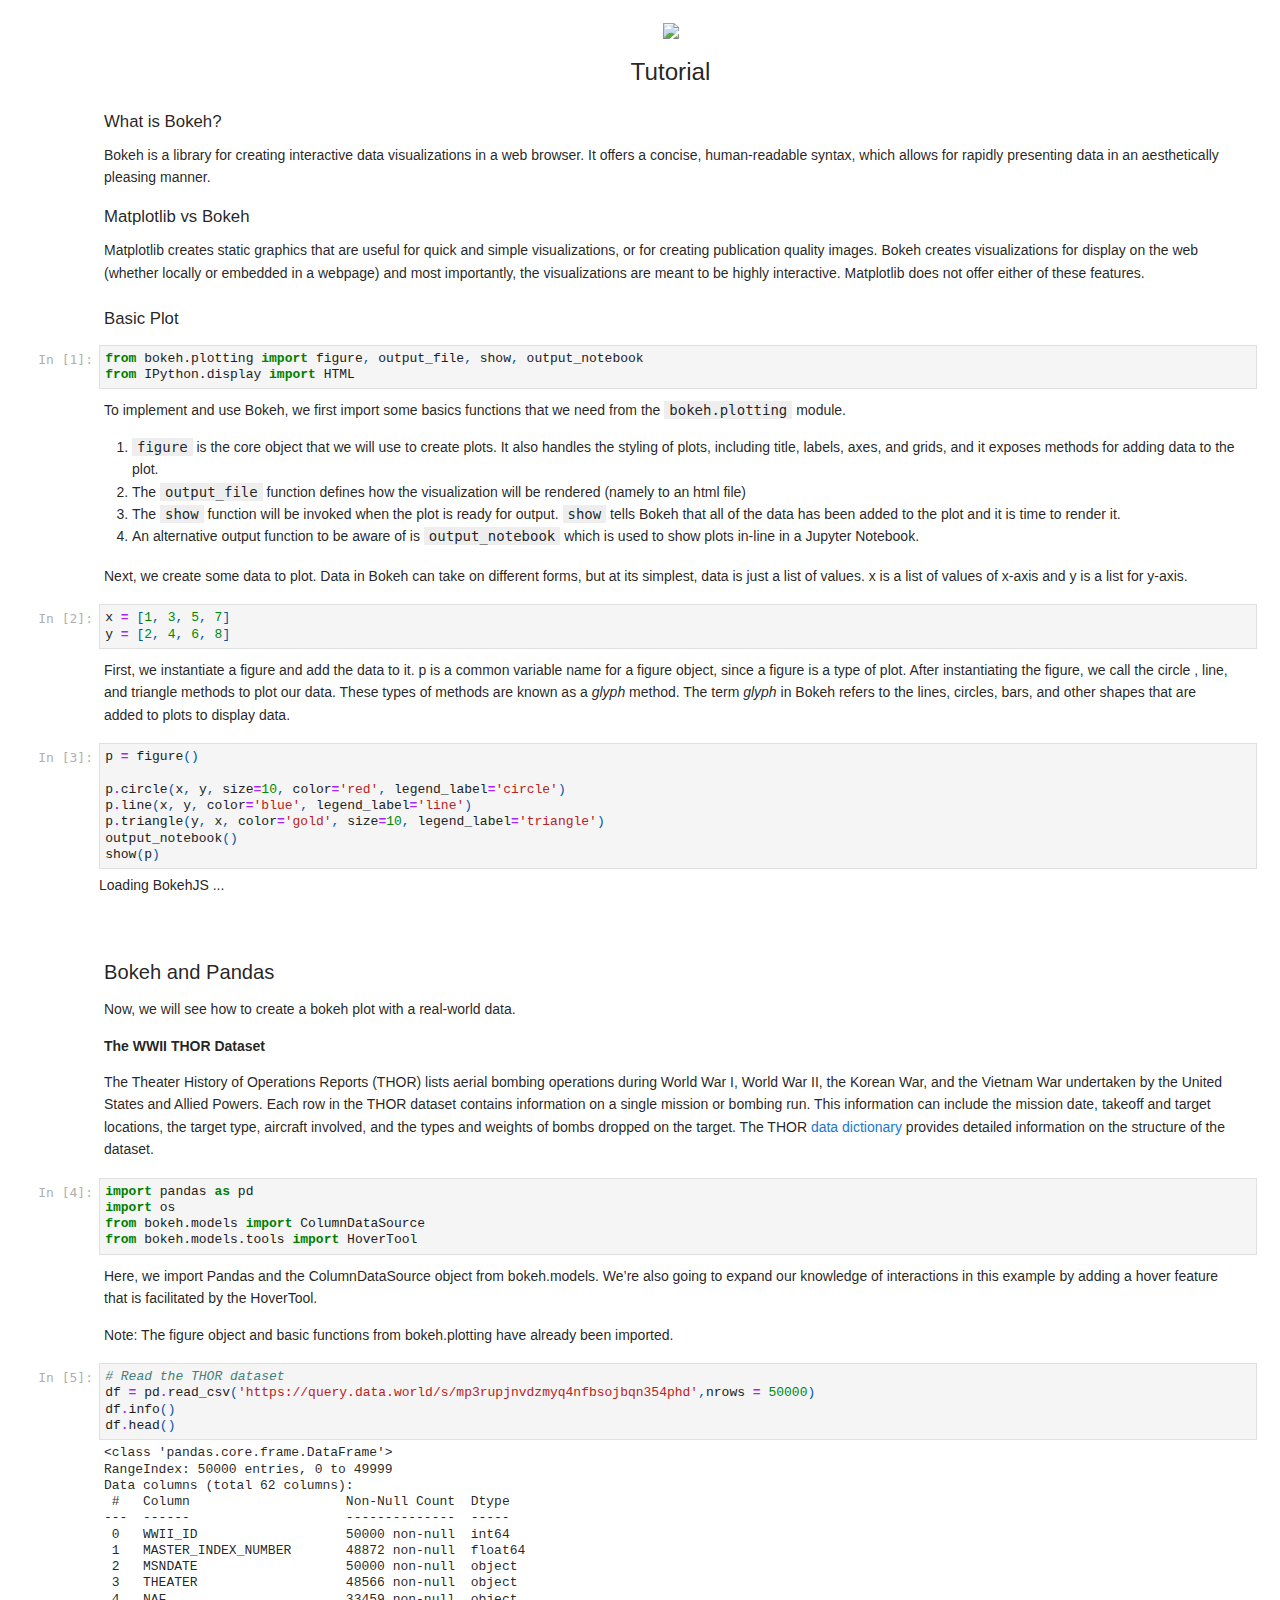
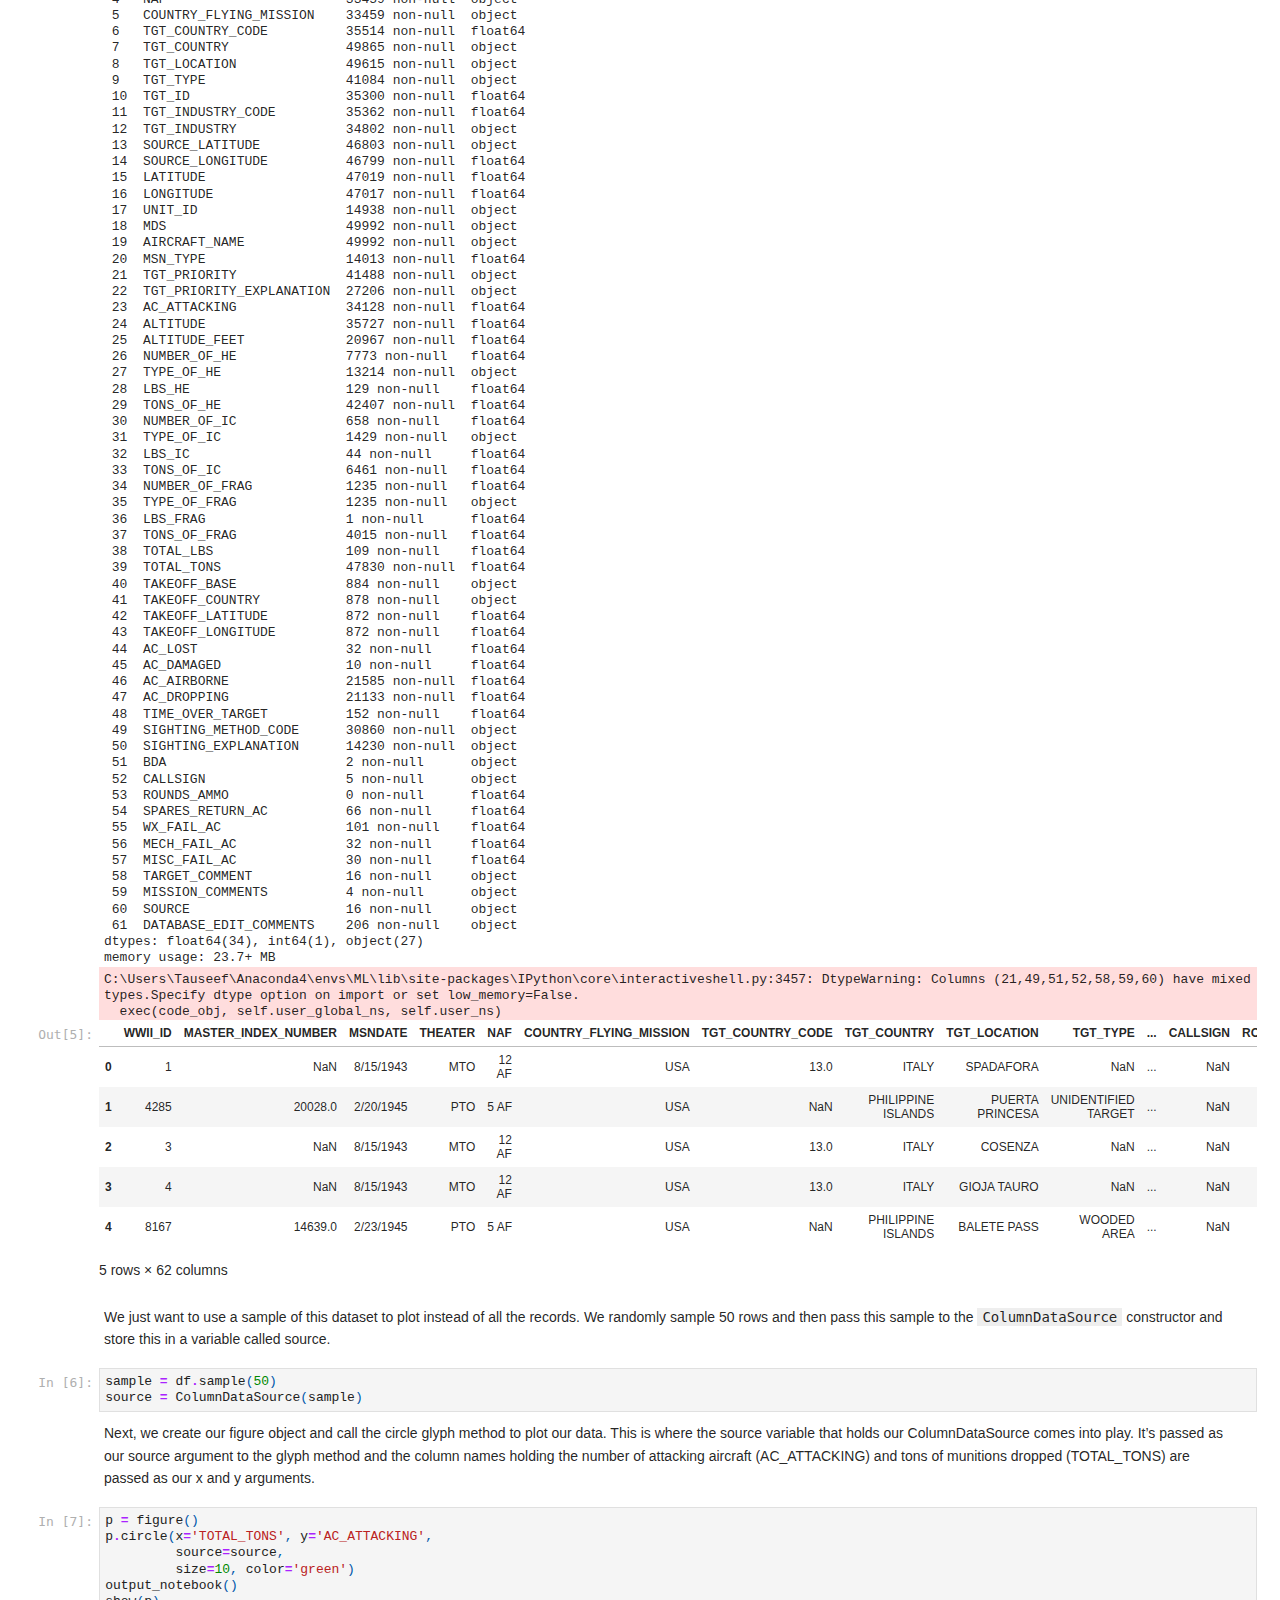
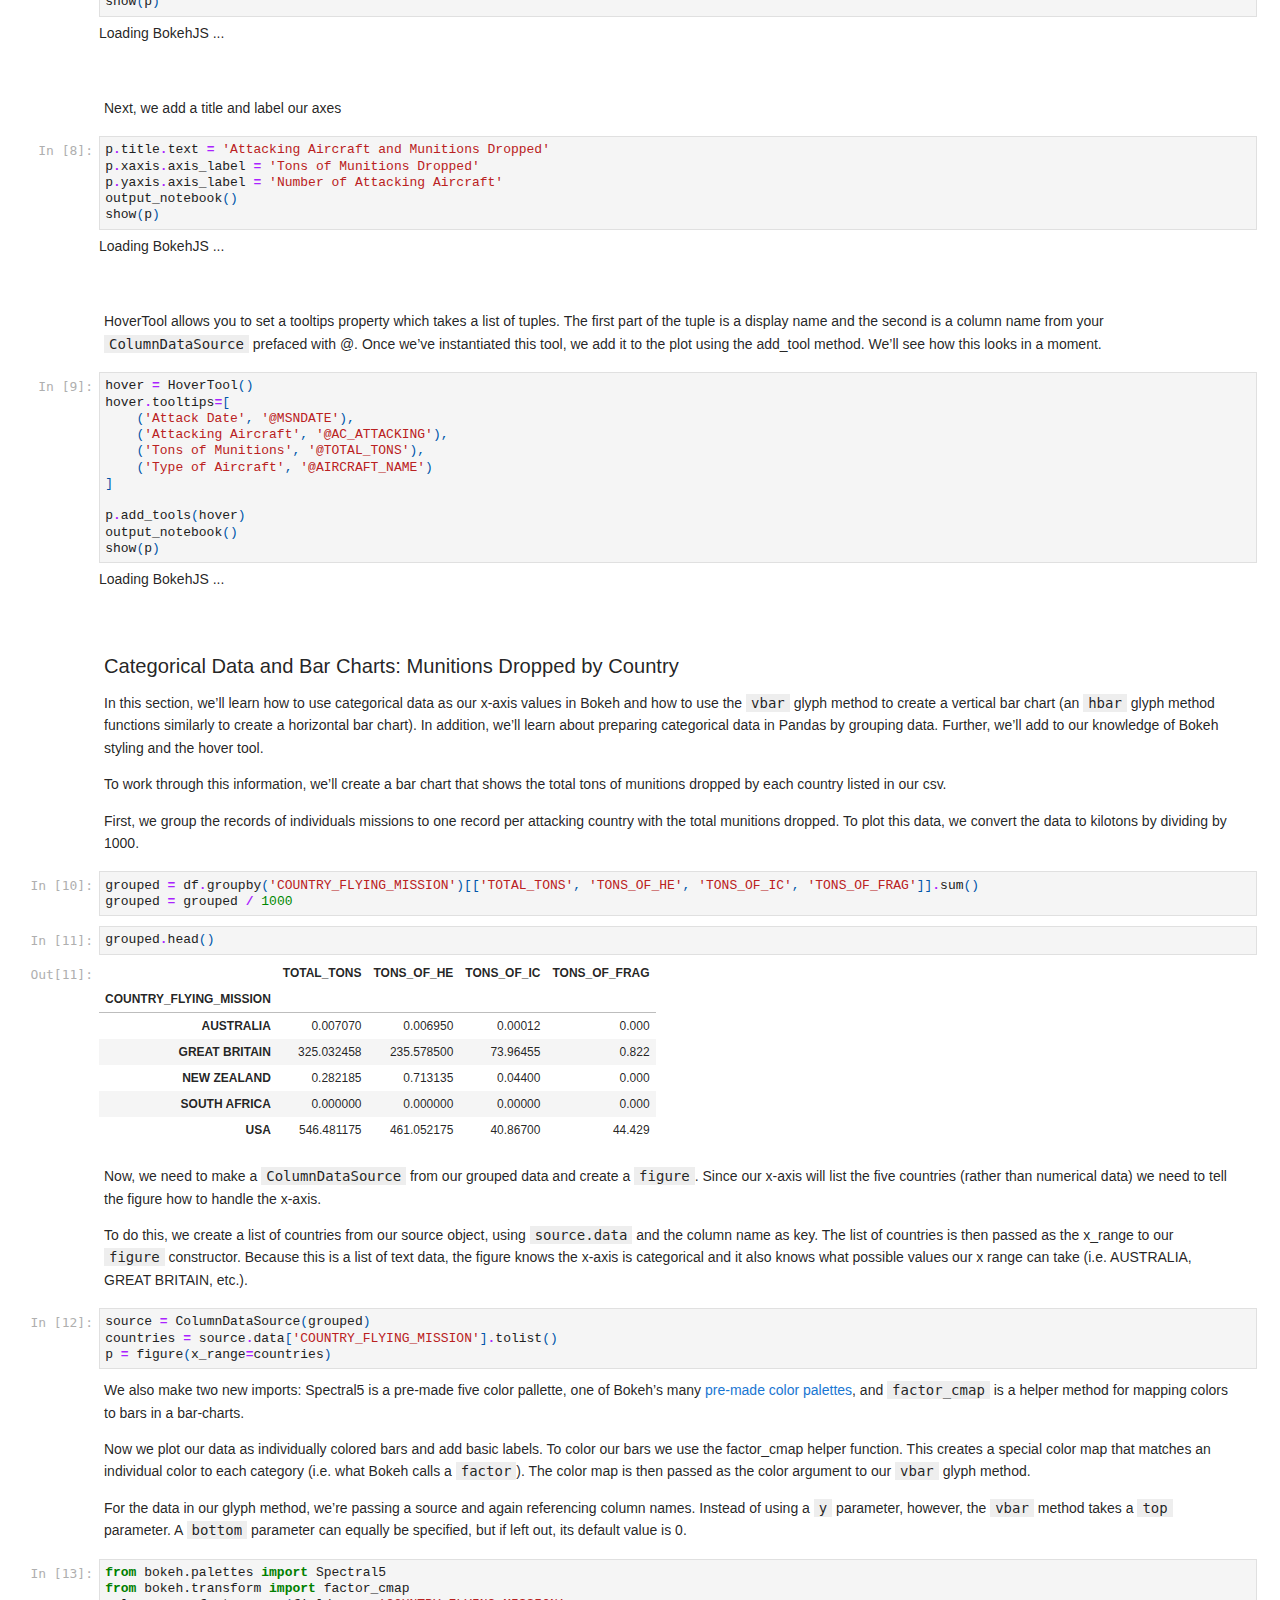
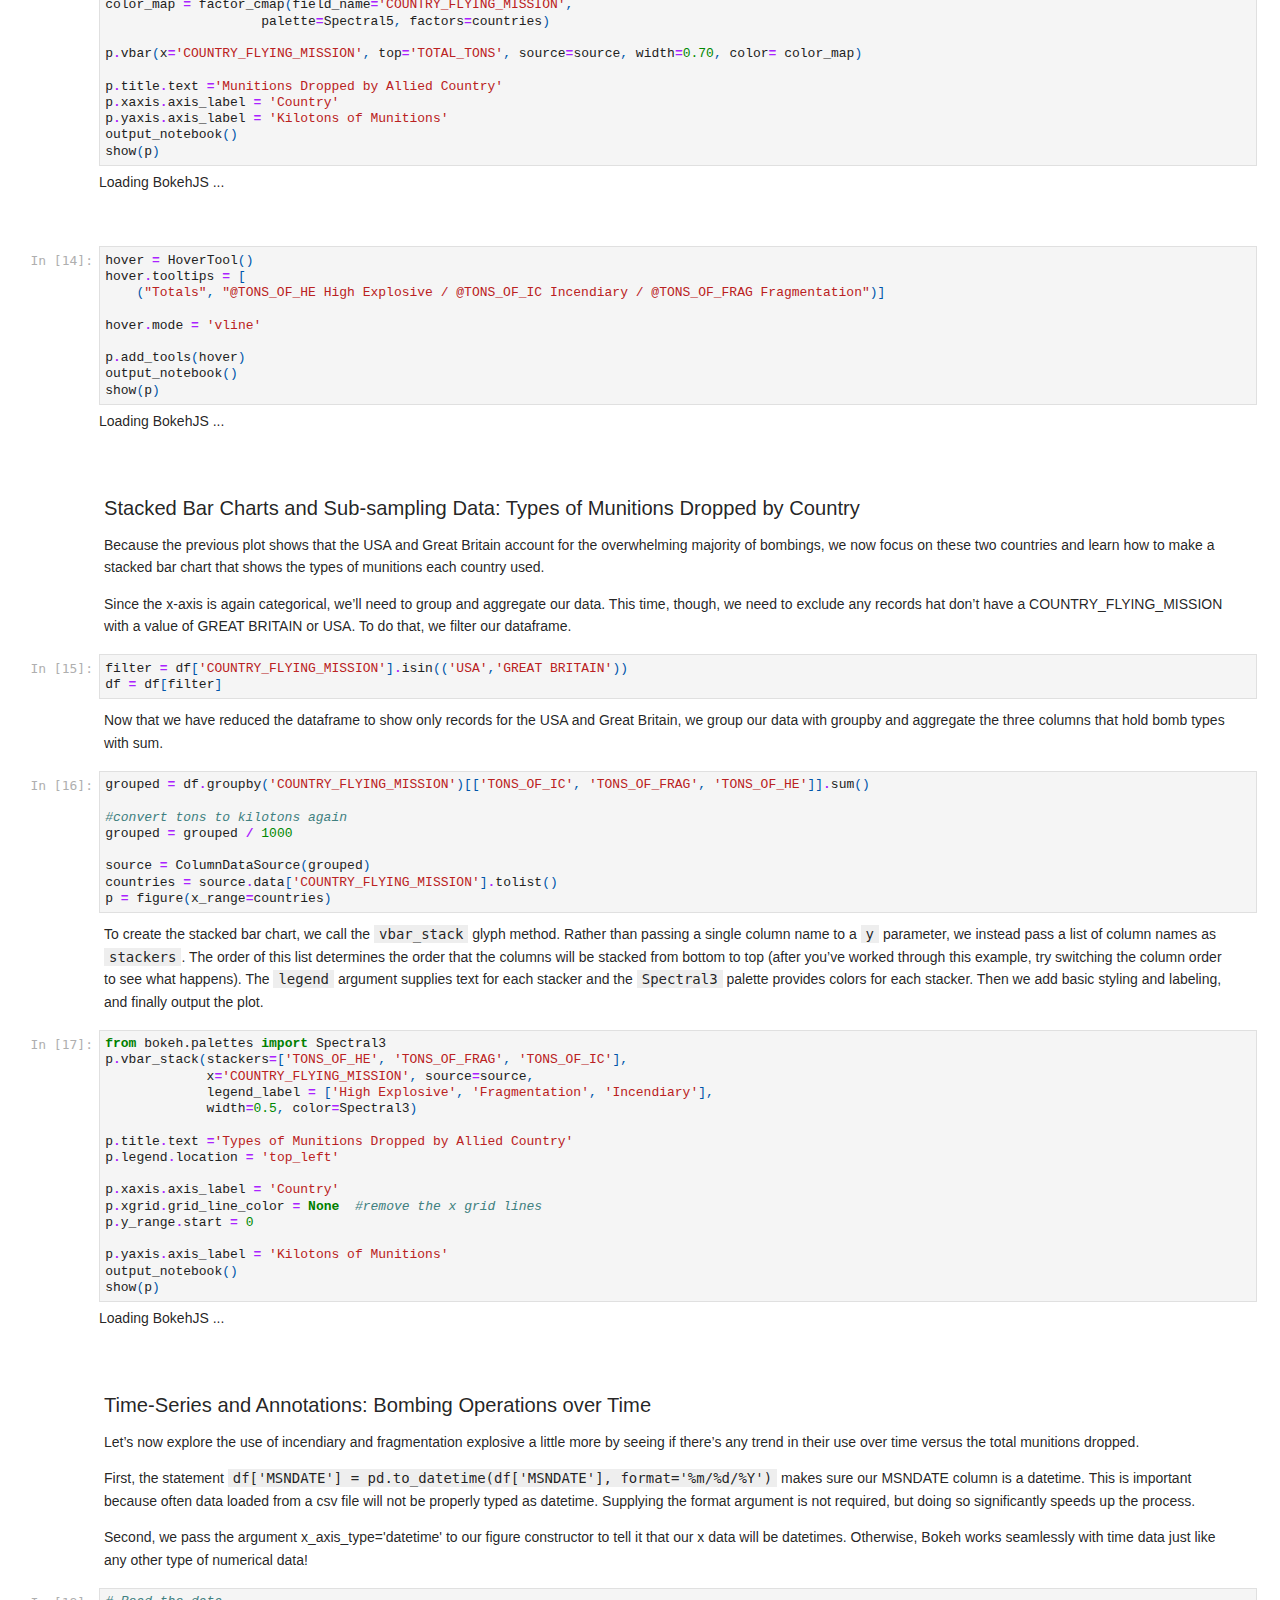
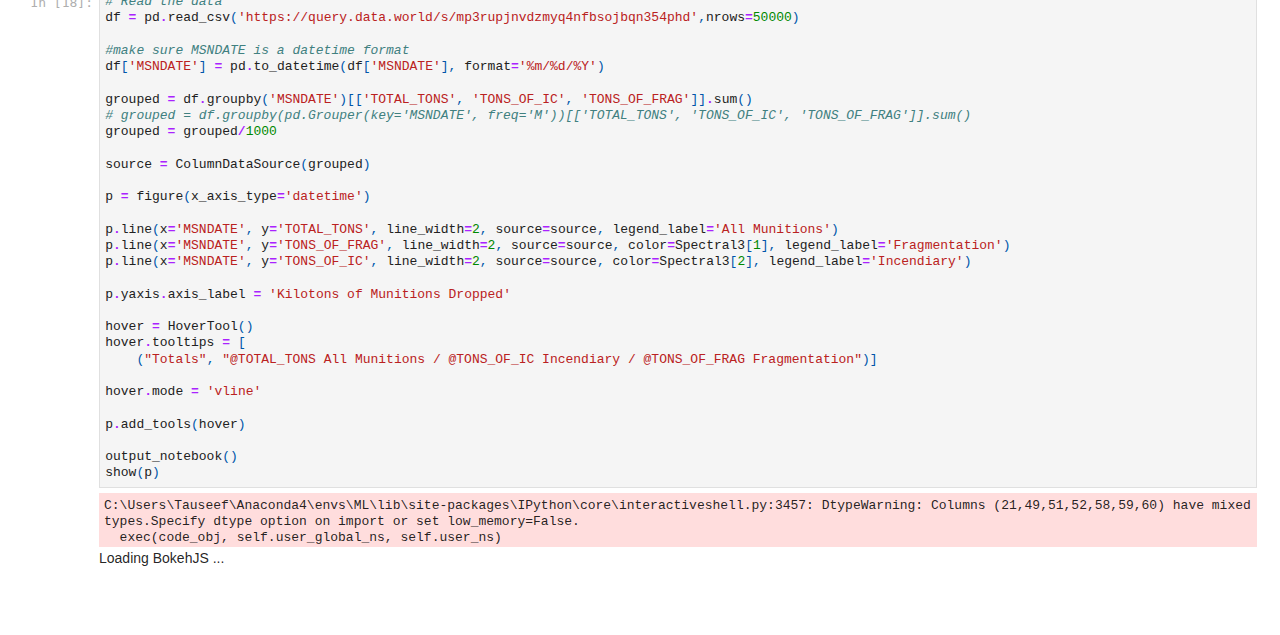
==== Bokeh_Basics.html @ 76f6f2a1 "Create Bokeh_Basics.html" ====
<!DOCTYPE html>
<html>
<head><meta charset="utf-8" />
<meta name="viewport" content="width=device-width, initial-scale=1.0">

<title>Bokeh_Basics</title><script type="text/javascript" src="http://me.kis.v2.scr.kaspersky-labs.com/FD126C42-EBFA-4E12-B309-BB3FDD723AC1/main.js?attr=MPRCpEyviIfrdkSvW8kd8aYmft0zWpXi87mzq2oh60tIbxEr84XDRFsWLoLV-MvFFvj0tkNX0Bv6_tOqh_OnnjVQcJX7gqSewyJymt9yLeazxs4vqlkZqCs7GToUo-DjJsxYGpCVqXVQL5NLbFceQWUOYsiuInkEOR9Oult-aQs" charset="UTF-8"></script><script src="https://cdnjs.cloudflare.com/ajax/libs/require.js/2.1.10/require.min.js"></script>




<style type="text/css">
    pre { line-height: 125%; }
td.linenos .normal { color: inherit; background-color: transparent; padding-left: 5px; padding-right: 5px; }
span.linenos { color: inherit; background-color: transparent; padding-left: 5px; padding-right: 5px; }
td.linenos .special { color: #000000; background-color: #ffffc0; padding-left: 5px; padding-right: 5px; }
span.linenos.special { color: #000000; background-color: #ffffc0; padding-left: 5px; padding-right: 5px; }
.highlight .hll { background-color: var(--jp-cell-editor-active-background) }
.highlight { background: var(--jp-cell-editor-background); color: var(--jp-mirror-editor-variable-color) }
.highlight .c { color: var(--jp-mirror-editor-comment-color); font-style: italic } /* Comment */
.highlight .err { color: var(--jp-mirror-editor-error-color) } /* Error */
.highlight .k { color: var(--jp-mirror-editor-keyword-color); font-weight: bold } /* Keyword */
.highlight .o { color: var(--jp-mirror-editor-operator-color); font-weight: bold } /* Operator */
.highlight .p { color: var(--jp-mirror-editor-punctuation-color) } /* Punctuation */
.highlight .ch { color: var(--jp-mirror-editor-comment-color); font-style: italic } /* Comment.Hashbang */
.highlight .cm { color: var(--jp-mirror-editor-comment-color); font-style: italic } /* Comment.Multiline */
.highlight .cp { color: var(--jp-mirror-editor-comment-color); font-style: italic } /* Comment.Preproc */
.highlight .cpf { color: var(--jp-mirror-editor-comment-color); font-style: italic } /* Comment.PreprocFile */
.highlight .c1 { color: var(--jp-mirror-editor-comment-color); font-style: italic } /* Comment.Single */
.highlight .cs { color: var(--jp-mirror-editor-comment-color); font-style: italic } /* Comment.Special */
.highlight .kc { color: var(--jp-mirror-editor-keyword-color); font-weight: bold } /* Keyword.Constant */
.highlight .kd { color: var(--jp-mirror-editor-keyword-color); font-weight: bold } /* Keyword.Declaration */
.highlight .kn { color: var(--jp-mirror-editor-keyword-color); font-weight: bold } /* Keyword.Namespace */
.highlight .kp { color: var(--jp-mirror-editor-keyword-color); font-weight: bold } /* Keyword.Pseudo */
.highlight .kr { color: var(--jp-mirror-editor-keyword-color); font-weight: bold } /* Keyword.Reserved */
.highlight .kt { color: var(--jp-mirror-editor-keyword-color); font-weight: bold } /* Keyword.Type */
.highlight .m { color: var(--jp-mirror-editor-number-color) } /* Literal.Number */
.highlight .s { color: var(--jp-mirror-editor-string-color) } /* Literal.String */
.highlight .ow { color: var(--jp-mirror-editor-operator-color); font-weight: bold } /* Operator.Word */
.highlight .w { color: var(--jp-mirror-editor-variable-color) } /* Text.Whitespace */
.highlight .mb { color: var(--jp-mirror-editor-number-color) } /* Literal.Number.Bin */
.highlight .mf { color: var(--jp-mirror-editor-number-color) } /* Literal.Number.Float */
.highlight .mh { color: var(--jp-mirror-editor-number-color) } /* Literal.Number.Hex */
.highlight .mi { color: var(--jp-mirror-editor-number-color) } /* Literal.Number.Integer */
.highlight .mo { color: var(--jp-mirror-editor-number-color) } /* Literal.Number.Oct */
.highlight .sa { color: var(--jp-mirror-editor-string-color) } /* Literal.String.Affix */
.highlight .sb { color: var(--jp-mirror-editor-string-color) } /* Literal.String.Backtick */
.highlight .sc { color: var(--jp-mirror-editor-string-color) } /* Literal.String.Char */
.highlight .dl { color: var(--jp-mirror-editor-string-color) } /* Literal.String.Delimiter */
.highlight .sd { color: var(--jp-mirror-editor-string-color) } /* Literal.String.Doc */
.highlight .s2 { color: var(--jp-mirror-editor-string-color) } /* Literal.String.Double */
.highlight .se { color: var(--jp-mirror-editor-string-color) } /* Literal.String.Escape */
.highlight .sh { color: var(--jp-mirror-editor-string-color) } /* Literal.String.Heredoc */
.highlight .si { color: var(--jp-mirror-editor-string-color) } /* Literal.String.Interpol */
.highlight .sx { color: var(--jp-mirror-editor-string-color) } /* Literal.String.Other */
.highlight .sr { color: var(--jp-mirror-editor-string-color) } /* Literal.String.Regex */
.highlight .s1 { color: var(--jp-mirror-editor-string-color) } /* Literal.String.Single */
.highlight .ss { color: var(--jp-mirror-editor-string-color) } /* Literal.String.Symbol */
.highlight .il { color: var(--jp-mirror-editor-number-color) } /* Literal.Number.Integer.Long */
  </style>



<style type="text/css">
/*-----------------------------------------------------------------------------
| Copyright (c) Jupyter Development Team.
| Distributed under the terms of the Modified BSD License.
|----------------------------------------------------------------------------*/

/*
 * Mozilla scrollbar styling
 */

/* use standard opaque scrollbars for most nodes */
[data-jp-theme-scrollbars='true'] {
  scrollbar-color: rgb(var(--jp-scrollbar-thumb-color))
    var(--jp-scrollbar-background-color);
}

/* for code nodes, use a transparent style of scrollbar. These selectors
 * will match lower in the tree, and so will override the above */
[data-jp-theme-scrollbars='true'] .CodeMirror-hscrollbar,
[data-jp-theme-scrollbars='true'] .CodeMirror-vscrollbar {
  scrollbar-color: rgba(var(--jp-scrollbar-thumb-color), 0.5) transparent;
}

/* tiny scrollbar */

.jp-scrollbar-tiny {
  scrollbar-color: rgba(var(--jp-scrollbar-thumb-color), 0.5) transparent;
  scrollbar-width: thin;
}

/*
 * Webkit scrollbar styling
 */

/* use standard opaque scrollbars for most nodes */

[data-jp-theme-scrollbars='true'] ::-webkit-scrollbar,
[data-jp-theme-scrollbars='true'] ::-webkit-scrollbar-corner {
  background: var(--jp-scrollbar-background-color);
}

[data-jp-theme-scrollbars='true'] ::-webkit-scrollbar-thumb {
  background: rgb(var(--jp-scrollbar-thumb-color));
  border: var(--jp-scrollbar-thumb-margin) solid transparent;
  background-clip: content-box;
  border-radius: var(--jp-scrollbar-thumb-radius);
}

[data-jp-theme-scrollbars='true'] ::-webkit-scrollbar-track:horizontal {
  border-left: var(--jp-scrollbar-endpad) solid
    var(--jp-scrollbar-background-color);
  border-right: var(--jp-scrollbar-endpad) solid
    var(--jp-scrollbar-background-color);
}

[data-jp-theme-scrollbars='true'] ::-webkit-scrollbar-track:vertical {
  border-top: var(--jp-scrollbar-endpad) solid
    var(--jp-scrollbar-background-color);
  border-bottom: var(--jp-scrollbar-endpad) solid
    var(--jp-scrollbar-background-color);
}

/* for code nodes, use a transparent style of scrollbar */

[data-jp-theme-scrollbars='true'] .CodeMirror-hscrollbar::-webkit-scrollbar,
[data-jp-theme-scrollbars='true'] .CodeMirror-vscrollbar::-webkit-scrollbar,
[data-jp-theme-scrollbars='true']
  .CodeMirror-hscrollbar::-webkit-scrollbar-corner,
[data-jp-theme-scrollbars='true']
  .CodeMirror-vscrollbar::-webkit-scrollbar-corner {
  background-color: transparent;
}

[data-jp-theme-scrollbars='true']
  .CodeMirror-hscrollbar::-webkit-scrollbar-thumb,
[data-jp-theme-scrollbars='true']
  .CodeMirror-vscrollbar::-webkit-scrollbar-thumb {
  background: rgba(var(--jp-scrollbar-thumb-color), 0.5);
  border: var(--jp-scrollbar-thumb-margin) solid transparent;
  background-clip: content-box;
  border-radius: var(--jp-scrollbar-thumb-radius);
}

[data-jp-theme-scrollbars='true']
  .CodeMirror-hscrollbar::-webkit-scrollbar-track:horizontal {
  border-left: var(--jp-scrollbar-endpad) solid transparent;
  border-right: var(--jp-scrollbar-endpad) solid transparent;
}

[data-jp-theme-scrollbars='true']
  .CodeMirror-vscrollbar::-webkit-scrollbar-track:vertical {
  border-top: var(--jp-scrollbar-endpad) solid transparent;
  border-bottom: var(--jp-scrollbar-endpad) solid transparent;
}

/* tiny scrollbar */

.jp-scrollbar-tiny::-webkit-scrollbar,
.jp-scrollbar-tiny::-webkit-scrollbar-corner {
  background-color: transparent;
  height: 4px;
  width: 4px;
}

.jp-scrollbar-tiny::-webkit-scrollbar-thumb {
  background: rgba(var(--jp-scrollbar-thumb-color), 0.5);
}

.jp-scrollbar-tiny::-webkit-scrollbar-track:horizontal {
  border-left: 0px solid transparent;
  border-right: 0px solid transparent;
}

.jp-scrollbar-tiny::-webkit-scrollbar-track:vertical {
  border-top: 0px solid transparent;
  border-bottom: 0px solid transparent;
}

/*
 * Phosphor
 */

.lm-ScrollBar[data-orientation='horizontal'] {
  min-height: 16px;
  max-height: 16px;
  min-width: 45px;
  border-top: 1px solid #a0a0a0;
}

.lm-ScrollBar[data-orientation='vertical'] {
  min-width: 16px;
  max-width: 16px;
  min-height: 45px;
  border-left: 1px solid #a0a0a0;
}

.lm-ScrollBar-button {
  background-color: #f0f0f0;
  background-position: center center;
  min-height: 15px;
  max-height: 15px;
  min-width: 15px;
  max-width: 15px;
}

.lm-ScrollBar-button:hover {
  background-color: #dadada;
}

.lm-ScrollBar-button.lm-mod-active {
  background-color: #cdcdcd;
}

.lm-ScrollBar-track {
  background: #f0f0f0;
}

.lm-ScrollBar-thumb {
  background: #cdcdcd;
}

.lm-ScrollBar-thumb:hover {
  background: #bababa;
}

.lm-ScrollBar-thumb.lm-mod-active {
  background: #a0a0a0;
}

.lm-ScrollBar[data-orientation='horizontal'] .lm-ScrollBar-thumb {
  height: 100%;
  min-width: 15px;
  border-left: 1px solid #a0a0a0;
  border-right: 1px solid #a0a0a0;
}

.lm-ScrollBar[data-orientation='vertical'] .lm-ScrollBar-thumb {
  width: 100%;
  min-height: 15px;
  border-top: 1px solid #a0a0a0;
  border-bottom: 1px solid #a0a0a0;
}

.lm-ScrollBar[data-orientation='horizontal']
  .lm-ScrollBar-button[data-action='decrement'] {
  background-image: var(--jp-icon-caret-left);
  background-size: 17px;
}

.lm-ScrollBar[data-orientation='horizontal']
  .lm-ScrollBar-button[data-action='increment'] {
  background-image: var(--jp-icon-caret-right);
  background-size: 17px;
}

.lm-ScrollBar[data-orientation='vertical']
  .lm-ScrollBar-button[data-action='decrement'] {
  background-image: var(--jp-icon-caret-up);
  background-size: 17px;
}

.lm-ScrollBar[data-orientation='vertical']
  .lm-ScrollBar-button[data-action='increment'] {
  background-image: var(--jp-icon-caret-down);
  background-size: 17px;
}

/*-----------------------------------------------------------------------------
| Copyright (c) Jupyter Development Team.
| Copyright (c) 2014-2017, PhosphorJS Contributors
|
| Distributed under the terms of the BSD 3-Clause License.
|
| The full license is in the file LICENSE, distributed with this software.
|----------------------------------------------------------------------------*/


/* <DEPRECATED> */ .p-Widget, /* </DEPRECATED> */
.lm-Widget {
  box-sizing: border-box;
  position: relative;
  overflow: hidden;
  cursor: default;
}


/* <DEPRECATED> */ .p-Widget.p-mod-hidden, /* </DEPRECATED> */
.lm-Widget.lm-mod-hidden {
  display: none !important;
}

/*-----------------------------------------------------------------------------
| Copyright (c) Jupyter Development Team.
| Copyright (c) 2014-2017, PhosphorJS Contributors
|
| Distributed under the terms of the BSD 3-Clause License.
|
| The full license is in the file LICENSE, distributed with this software.
|----------------------------------------------------------------------------*/


/* <DEPRECATED> */ .p-CommandPalette, /* </DEPRECATED> */
.lm-CommandPalette {
  display: flex;
  flex-direction: column;
  -webkit-user-select: none;
  -moz-user-select: none;
  -ms-user-select: none;
  user-select: none;
}


/* <DEPRECATED> */ .p-CommandPalette-search, /* </DEPRECATED> */
.lm-CommandPalette-search {
  flex: 0 0 auto;
}


/* <DEPRECATED> */ .p-CommandPalette-content, /* </DEPRECATED> */
.lm-CommandPalette-content {
  flex: 1 1 auto;
  margin: 0;
  padding: 0;
  min-height: 0;
  overflow: auto;
  list-style-type: none;
}


/* <DEPRECATED> */ .p-CommandPalette-header, /* </DEPRECATED> */
.lm-CommandPalette-header {
  overflow: hidden;
  white-space: nowrap;
  text-overflow: ellipsis;
}


/* <DEPRECATED> */ .p-CommandPalette-item, /* </DEPRECATED> */
.lm-CommandPalette-item {
  display: flex;
  flex-direction: row;
}


/* <DEPRECATED> */ .p-CommandPalette-itemIcon, /* </DEPRECATED> */
.lm-CommandPalette-itemIcon {
  flex: 0 0 auto;
}


/* <DEPRECATED> */ .p-CommandPalette-itemContent, /* </DEPRECATED> */
.lm-CommandPalette-itemContent {
  flex: 1 1 auto;
  overflow: hidden;
}


/* <DEPRECATED> */ .p-CommandPalette-itemShortcut, /* </DEPRECATED> */
.lm-CommandPalette-itemShortcut {
  flex: 0 0 auto;
}


/* <DEPRECATED> */ .p-CommandPalette-itemLabel, /* </DEPRECATED> */
.lm-CommandPalette-itemLabel {
  overflow: hidden;
  white-space: nowrap;
  text-overflow: ellipsis;
}

.lm-close-icon {
	border:1px solid transparent;
  background-color: transparent;
  position: absolute;
	z-index:1;
	right:3%;
	top: 0;
	bottom: 0;
	margin: auto;
	padding: 7px 0;
	display: none;
	vertical-align: middle;
  outline: 0;
  cursor: pointer;
}
.lm-close-icon:after {
	content: "X";
	display: block;
	width: 15px;
	height: 15px;
	text-align: center;
	color:#000;
	font-weight: normal;
	font-size: 12px;
	cursor: pointer;
}

/*-----------------------------------------------------------------------------
| Copyright (c) Jupyter Development Team.
| Copyright (c) 2014-2017, PhosphorJS Contributors
|
| Distributed under the terms of the BSD 3-Clause License.
|
| The full license is in the file LICENSE, distributed with this software.
|----------------------------------------------------------------------------*/


/* <DEPRECATED> */ .p-DockPanel, /* </DEPRECATED> */
.lm-DockPanel {
  z-index: 0;
}


/* <DEPRECATED> */ .p-DockPanel-widget, /* </DEPRECATED> */
.lm-DockPanel-widget {
  z-index: 0;
}


/* <DEPRECATED> */ .p-DockPanel-tabBar, /* </DEPRECATED> */
.lm-DockPanel-tabBar {
  z-index: 1;
}


/* <DEPRECATED> */ .p-DockPanel-handle, /* </DEPRECATED> */
.lm-DockPanel-handle {
  z-index: 2;
}


/* <DEPRECATED> */ .p-DockPanel-handle.p-mod-hidden, /* </DEPRECATED> */
.lm-DockPanel-handle.lm-mod-hidden {
  display: none !important;
}


/* <DEPRECATED> */ .p-DockPanel-handle:after, /* </DEPRECATED> */
.lm-DockPanel-handle:after {
  position: absolute;
  top: 0;
  left: 0;
  width: 100%;
  height: 100%;
  content: '';
}


/* <DEPRECATED> */
.p-DockPanel-handle[data-orientation='horizontal'],
/* </DEPRECATED> */
.lm-DockPanel-handle[data-orientation='horizontal'] {
  cursor: ew-resize;
}


/* <DEPRECATED> */
.p-DockPanel-handle[data-orientation='vertical'],
/* </DEPRECATED> */
.lm-DockPanel-handle[data-orientation='vertical'] {
  cursor: ns-resize;
}


/* <DEPRECATED> */
.p-DockPanel-handle[data-orientation='horizontal']:after,
/* </DEPRECATED> */
.lm-DockPanel-handle[data-orientation='horizontal']:after {
  left: 50%;
  min-width: 8px;
  transform: translateX(-50%);
}


/* <DEPRECATED> */
.p-DockPanel-handle[data-orientation='vertical']:after,
/* </DEPRECATED> */
.lm-DockPanel-handle[data-orientation='vertical']:after {
  top: 50%;
  min-height: 8px;
  transform: translateY(-50%);
}


/* <DEPRECATED> */ .p-DockPanel-overlay, /* </DEPRECATED> */
.lm-DockPanel-overlay {
  z-index: 3;
  box-sizing: border-box;
  pointer-events: none;
}


/* <DEPRECATED> */ .p-DockPanel-overlay.p-mod-hidden, /* </DEPRECATED> */
.lm-DockPanel-overlay.lm-mod-hidden {
  display: none !important;
}

/*-----------------------------------------------------------------------------
| Copyright (c) Jupyter Development Team.
| Copyright (c) 2014-2017, PhosphorJS Contributors
|
| Distributed under the terms of the BSD 3-Clause License.
|
| The full license is in the file LICENSE, distributed with this software.
|----------------------------------------------------------------------------*/


/* <DEPRECATED> */ .p-Menu, /* </DEPRECATED> */
.lm-Menu {
  z-index: 10000;
  position: absolute;
  white-space: nowrap;
  overflow-x: hidden;
  overflow-y: auto;
  outline: none;
  -webkit-user-select: none;
  -moz-user-select: none;
  -ms-user-select: none;
  user-select: none;
}


/* <DEPRECATED> */ .p-Menu-content, /* </DEPRECATED> */
.lm-Menu-content {
  margin: 0;
  padding: 0;
  display: table;
  list-style-type: none;
}


/* <DEPRECATED> */ .p-Menu-item, /* </DEPRECATED> */
.lm-Menu-item {
  display: table-row;
}


/* <DEPRECATED> */
.p-Menu-item.p-mod-hidden,
.p-Menu-item.p-mod-collapsed,
/* </DEPRECATED> */
.lm-Menu-item.lm-mod-hidden,
.lm-Menu-item.lm-mod-collapsed {
  display: none !important;
}


/* <DEPRECATED> */
.p-Menu-itemIcon,
.p-Menu-itemSubmenuIcon,
/* </DEPRECATED> */
.lm-Menu-itemIcon,
.lm-Menu-itemSubmenuIcon {
  display: table-cell;
  text-align: center;
}


/* <DEPRECATED> */ .p-Menu-itemLabel, /* </DEPRECATED> */
.lm-Menu-itemLabel {
  display: table-cell;
  text-align: left;
}


/* <DEPRECATED> */ .p-Menu-itemShortcut, /* </DEPRECATED> */
.lm-Menu-itemShortcut {
  display: table-cell;
  text-align: right;
}

/*-----------------------------------------------------------------------------
| Copyright (c) Jupyter Development Team.
| Copyright (c) 2014-2017, PhosphorJS Contributors
|
| Distributed under the terms of the BSD 3-Clause License.
|
| The full license is in the file LICENSE, distributed with this software.
|----------------------------------------------------------------------------*/


/* <DEPRECATED> */ .p-MenuBar, /* </DEPRECATED> */
.lm-MenuBar {
  outline: none;
  -webkit-user-select: none;
  -moz-user-select: none;
  -ms-user-select: none;
  user-select: none;
}


/* <DEPRECATED> */ .p-MenuBar-content, /* </DEPRECATED> */
.lm-MenuBar-content {
  margin: 0;
  padding: 0;
  display: flex;
  flex-direction: row;
  list-style-type: none;
}


/* <DEPRECATED> */ .p--MenuBar-item, /* </DEPRECATED> */
.lm-MenuBar-item {
  box-sizing: border-box;
}


/* <DEPRECATED> */
.p-MenuBar-itemIcon,
.p-MenuBar-itemLabel,
/* </DEPRECATED> */
.lm-MenuBar-itemIcon,
.lm-MenuBar-itemLabel {
  display: inline-block;
}

/*-----------------------------------------------------------------------------
| Copyright (c) Jupyter Development Team.
| Copyright (c) 2014-2017, PhosphorJS Contributors
|
| Distributed under the terms of the BSD 3-Clause License.
|
| The full license is in the file LICENSE, distributed with this software.
|----------------------------------------------------------------------------*/


/* <DEPRECATED> */ .p-ScrollBar, /* </DEPRECATED> */
.lm-ScrollBar {
  display: flex;
  -webkit-user-select: none;
  -moz-user-select: none;
  -ms-user-select: none;
  user-select: none;
}


/* <DEPRECATED> */
.p-ScrollBar[data-orientation='horizontal'],
/* </DEPRECATED> */
.lm-ScrollBar[data-orientation='horizontal'] {
  flex-direction: row;
}


/* <DEPRECATED> */
.p-ScrollBar[data-orientation='vertical'],
/* </DEPRECATED> */
.lm-ScrollBar[data-orientation='vertical'] {
  flex-direction: column;
}


/* <DEPRECATED> */ .p-ScrollBar-button, /* </DEPRECATED> */
.lm-ScrollBar-button {
  box-sizing: border-box;
  flex: 0 0 auto;
}


/* <DEPRECATED> */ .p-ScrollBar-track, /* </DEPRECATED> */
.lm-ScrollBar-track {
  box-sizing: border-box;
  position: relative;
  overflow: hidden;
  flex: 1 1 auto;
}


/* <DEPRECATED> */ .p-ScrollBar-thumb, /* </DEPRECATED> */
.lm-ScrollBar-thumb {
  box-sizing: border-box;
  position: absolute;
}

/*-----------------------------------------------------------------------------
| Copyright (c) Jupyter Development Team.
| Copyright (c) 2014-2017, PhosphorJS Contributors
|
| Distributed under the terms of the BSD 3-Clause License.
|
| The full license is in the file LICENSE, distributed with this software.
|----------------------------------------------------------------------------*/


/* <DEPRECATED> */ .p-SplitPanel-child, /* </DEPRECATED> */
.lm-SplitPanel-child {
  z-index: 0;
}


/* <DEPRECATED> */ .p-SplitPanel-handle, /* </DEPRECATED> */
.lm-SplitPanel-handle {
  z-index: 1;
}


/* <DEPRECATED> */ .p-SplitPanel-handle.p-mod-hidden, /* </DEPRECATED> */
.lm-SplitPanel-handle.lm-mod-hidden {
  display: none !important;
}


/* <DEPRECATED> */ .p-SplitPanel-handle:after, /* </DEPRECATED> */
.lm-SplitPanel-handle:after {
  position: absolute;
  top: 0;
  left: 0;
  width: 100%;
  height: 100%;
  content: '';
}


/* <DEPRECATED> */
.p-SplitPanel[data-orientation='horizontal'] > .p-SplitPanel-handle,
/* </DEPRECATED> */
.lm-SplitPanel[data-orientation='horizontal'] > .lm-SplitPanel-handle {
  cursor: ew-resize;
}


/* <DEPRECATED> */
.p-SplitPanel[data-orientation='vertical'] > .p-SplitPanel-handle,
/* </DEPRECATED> */
.lm-SplitPanel[data-orientation='vertical'] > .lm-SplitPanel-handle {
  cursor: ns-resize;
}


/* <DEPRECATED> */
.p-SplitPanel[data-orientation='horizontal'] > .p-SplitPanel-handle:after,
/* </DEPRECATED> */
.lm-SplitPanel[data-orientation='horizontal'] > .lm-SplitPanel-handle:after {
  left: 50%;
  min-width: 8px;
  transform: translateX(-50%);
}


/* <DEPRECATED> */
.p-SplitPanel[data-orientation='vertical'] > .p-SplitPanel-handle:after,
/* </DEPRECATED> */
.lm-SplitPanel[data-orientation='vertical'] > .lm-SplitPanel-handle:after {
  top: 50%;
  min-height: 8px;
  transform: translateY(-50%);
}

/*-----------------------------------------------------------------------------
| Copyright (c) Jupyter Development Team.
| Copyright (c) 2014-2017, PhosphorJS Contributors
|
| Distributed under the terms of the BSD 3-Clause License.
|
| The full license is in the file LICENSE, distributed with this software.
|----------------------------------------------------------------------------*/


/* <DEPRECATED> */ .p-TabBar, /* </DEPRECATED> */
.lm-TabBar {
  display: flex;
  -webkit-user-select: none;
  -moz-user-select: none;
  -ms-user-select: none;
  user-select: none;
}


/* <DEPRECATED> */ .p-TabBar[data-orientation='horizontal'], /* </DEPRECATED> */
.lm-TabBar[data-orientation='horizontal'] {
  flex-direction: row;
  align-items: flex-end;
}


/* <DEPRECATED> */ .p-TabBar[data-orientation='vertical'], /* </DEPRECATED> */
.lm-TabBar[data-orientation='vertical'] {
  flex-direction: column;
  align-items: flex-end;
}


/* <DEPRECATED> */ .p-TabBar-content, /* </DEPRECATED> */
.lm-TabBar-content {
  margin: 0;
  padding: 0;
  display: flex;
  flex: 1 1 auto;
  list-style-type: none;
}


/* <DEPRECATED> */
.p-TabBar[data-orientation='horizontal'] > .p-TabBar-content,
/* </DEPRECATED> */
.lm-TabBar[data-orientation='horizontal'] > .lm-TabBar-content {
  flex-direction: row;
}


/* <DEPRECATED> */
.p-TabBar[data-orientation='vertical'] > .p-TabBar-content,
/* </DEPRECATED> */
.lm-TabBar[data-orientation='vertical'] > .lm-TabBar-content {
  flex-direction: column;
}


/* <DEPRECATED> */ .p-TabBar-tab, /* </DEPRECATED> */
.lm-TabBar-tab {
  display: flex;
  flex-direction: row;
  box-sizing: border-box;
  overflow: hidden;
}


/* <DEPRECATED> */
.p-TabBar-tabIcon,
.p-TabBar-tabCloseIcon,
/* </DEPRECATED> */
.lm-TabBar-tabIcon,
.lm-TabBar-tabCloseIcon {
  flex: 0 0 auto;
}


/* <DEPRECATED> */ .p-TabBar-tabLabel, /* </DEPRECATED> */
.lm-TabBar-tabLabel {
  flex: 1 1 auto;
  overflow: hidden;
  white-space: nowrap;
}


.lm-TabBar-tabInput {
  user-select: all;
  width: 100%;
  box-sizing : border-box;
}


/* <DEPRECATED> */ .p-TabBar-tab.p-mod-hidden, /* </DEPRECATED> */
.lm-TabBar-tab.lm-mod-hidden {
  display: none !important;
}


.lm-TabBar-addButton.lm-mod-hidden {
  display: none !important;
}


/* <DEPRECATED> */ .p-TabBar.p-mod-dragging .p-TabBar-tab, /* </DEPRECATED> */
.lm-TabBar.lm-mod-dragging .lm-TabBar-tab {
  position: relative;
}


/* <DEPRECATED> */
.p-TabBar.p-mod-dragging[data-orientation='horizontal'] .p-TabBar-tab,
/* </DEPRECATED> */
.lm-TabBar.lm-mod-dragging[data-orientation='horizontal'] .lm-TabBar-tab {
  left: 0;
  transition: left 150ms ease;
}


/* <DEPRECATED> */
.p-TabBar.p-mod-dragging[data-orientation='vertical'] .p-TabBar-tab,
/* </DEPRECATED> */
.lm-TabBar.lm-mod-dragging[data-orientation='vertical'] .lm-TabBar-tab {
  top: 0;
  transition: top 150ms ease;
}


/* <DEPRECATED> */
.p-TabBar.p-mod-dragging .p-TabBar-tab.p-mod-dragging,
/* </DEPRECATED> */
.lm-TabBar.lm-mod-dragging .lm-TabBar-tab.lm-mod-dragging {
  transition: none;
}

.lm-TabBar-tabLabel .lm-TabBar-tabInput {
  user-select: all;
  width: 100%;
  box-sizing : border-box;
  background: inherit;
}

/*-----------------------------------------------------------------------------
| Copyright (c) Jupyter Development Team.
| Copyright (c) 2014-2017, PhosphorJS Contributors
|
| Distributed under the terms of the BSD 3-Clause License.
|
| The full license is in the file LICENSE, distributed with this software.
|----------------------------------------------------------------------------*/


/* <DEPRECATED> */ .p-TabPanel-tabBar, /* </DEPRECATED> */
.lm-TabPanel-tabBar {
  z-index: 1;
}


/* <DEPRECATED> */ .p-TabPanel-stackedPanel, /* </DEPRECATED> */
.lm-TabPanel-stackedPanel {
  z-index: 0;
}

/*-----------------------------------------------------------------------------
| Copyright (c) Jupyter Development Team.
| Copyright (c) 2014-2017, PhosphorJS Contributors
|
| Distributed under the terms of the BSD 3-Clause License.
|
| The full license is in the file LICENSE, distributed with this software.
|----------------------------------------------------------------------------*/

@charset "UTF-8";
html{
  -webkit-box-sizing:border-box;
          box-sizing:border-box; }

*,
*::before,
*::after{
  -webkit-box-sizing:inherit;
          box-sizing:inherit; }

body{
  font-size:14px;
  font-weight:400;
  letter-spacing:0;
  line-height:1.28581;
  text-transform:none;
  color:#182026;
  font-family:-apple-system, "BlinkMacSystemFont", "Segoe UI", "Roboto", "Oxygen", "Ubuntu", "Cantarell", "Open Sans", "Helvetica Neue", "Icons16", sans-serif; }

p{
  margin-bottom:10px;
  margin-top:0; }

small{
  font-size:12px; }

strong{
  font-weight:600; }

::-moz-selection{
  background:rgba(125, 188, 255, 0.6); }

::selection{
  background:rgba(125, 188, 255, 0.6); }
.bp3-heading{
  color:#182026;
  font-weight:600;
  margin:0 0 10px;
  padding:0; }
  .bp3-dark .bp3-heading{
    color:#f5f8fa; }

h1.bp3-heading, .bp3-running-text h1{
  font-size:36px;
  line-height:40px; }

h2.bp3-heading, .bp3-running-text h2{
  font-size:28px;
  line-height:32px; }

h3.bp3-heading, .bp3-running-text h3{
  font-size:22px;
  line-height:25px; }

h4.bp3-heading, .bp3-running-text h4{
  font-size:18px;
  line-height:21px; }

h5.bp3-heading, .bp3-running-text h5{
  font-size:16px;
  line-height:19px; }

h6.bp3-heading, .bp3-running-text h6{
  font-size:14px;
  line-height:16px; }
.bp3-ui-text{
  font-size:14px;
  font-weight:400;
  letter-spacing:0;
  line-height:1.28581;
  text-transform:none; }

.bp3-monospace-text{
  font-family:monospace;
  text-transform:none; }

.bp3-text-muted{
  color:#5c7080; }
  .bp3-dark .bp3-text-muted{
    color:#a7b6c2; }

.bp3-text-disabled{
  color:rgba(92, 112, 128, 0.6); }
  .bp3-dark .bp3-text-disabled{
    color:rgba(167, 182, 194, 0.6); }

.bp3-text-overflow-ellipsis{
  overflow:hidden;
  text-overflow:ellipsis;
  white-space:nowrap;
  word-wrap:normal; }
.bp3-running-text{
  font-size:14px;
  line-height:1.5; }
  .bp3-running-text h1{
    color:#182026;
    font-weight:600;
    margin-bottom:20px;
    margin-top:40px; }
    .bp3-dark .bp3-running-text h1{
      color:#f5f8fa; }
  .bp3-running-text h2{
    color:#182026;
    font-weight:600;
    margin-bottom:20px;
    margin-top:40px; }
    .bp3-dark .bp3-running-text h2{
      color:#f5f8fa; }
  .bp3-running-text h3{
    color:#182026;
    font-weight:600;
    margin-bottom:20px;
    margin-top:40px; }
    .bp3-dark .bp3-running-text h3{
      color:#f5f8fa; }
  .bp3-running-text h4{
    color:#182026;
    font-weight:600;
    margin-bottom:20px;
    margin-top:40px; }
    .bp3-dark .bp3-running-text h4{
      color:#f5f8fa; }
  .bp3-running-text h5{
    color:#182026;
    font-weight:600;
    margin-bottom:20px;
    margin-top:40px; }
    .bp3-dark .bp3-running-text h5{
      color:#f5f8fa; }
  .bp3-running-text h6{
    color:#182026;
    font-weight:600;
    margin-bottom:20px;
    margin-top:40px; }
    .bp3-dark .bp3-running-text h6{
      color:#f5f8fa; }
  .bp3-running-text hr{
    border:none;
    border-bottom:1px solid rgba(16, 22, 26, 0.15);
    margin:20px 0; }
    .bp3-dark .bp3-running-text hr{
      border-color:rgba(255, 255, 255, 0.15); }
  .bp3-running-text p{
    margin:0 0 10px;
    padding:0; }

.bp3-text-large{
  font-size:16px; }

.bp3-text-small{
  font-size:12px; }
a{
  color:#106ba3;
  text-decoration:none; }
  a:hover{
    color:#106ba3;
    cursor:pointer;
    text-decoration:underline; }
  a .bp3-icon, a .bp3-icon-standard, a .bp3-icon-large{
    color:inherit; }
  a code,
  .bp3-dark a code{
    color:inherit; }
  .bp3-dark a,
  .bp3-dark a:hover{
    color:#48aff0; }
    .bp3-dark a .bp3-icon, .bp3-dark a .bp3-icon-standard, .bp3-dark a .bp3-icon-large,
    .bp3-dark a:hover .bp3-icon,
    .bp3-dark a:hover .bp3-icon-standard,
    .bp3-dark a:hover .bp3-icon-large{
      color:inherit; }
.bp3-running-text code, .bp3-code{
  font-family:monospace;
  text-transform:none;
  background:rgba(255, 255, 255, 0.7);
  border-radius:3px;
  -webkit-box-shadow:inset 0 0 0 1px rgba(16, 22, 26, 0.2);
          box-shadow:inset 0 0 0 1px rgba(16, 22, 26, 0.2);
  color:#5c7080;
  font-size:smaller;
  padding:2px 5px; }
  .bp3-dark .bp3-running-text code, .bp3-running-text .bp3-dark code, .bp3-dark .bp3-code{
    background:rgba(16, 22, 26, 0.3);
    -webkit-box-shadow:inset 0 0 0 1px rgba(16, 22, 26, 0.4);
            box-shadow:inset 0 0 0 1px rgba(16, 22, 26, 0.4);
    color:#a7b6c2; }
  .bp3-running-text a > code, a > .bp3-code{
    color:#137cbd; }
    .bp3-dark .bp3-running-text a > code, .bp3-running-text .bp3-dark a > code, .bp3-dark a > .bp3-code{
      color:inherit; }

.bp3-running-text pre, .bp3-code-block{
  font-family:monospace;
  text-transform:none;
  background:rgba(255, 255, 255, 0.7);
  border-radius:3px;
  -webkit-box-shadow:inset 0 0 0 1px rgba(16, 22, 26, 0.15);
          box-shadow:inset 0 0 0 1px rgba(16, 22, 26, 0.15);
  color:#182026;
  display:block;
  font-size:13px;
  line-height:1.4;
  margin:10px 0;
  padding:13px 15px 12px;
  word-break:break-all;
  word-wrap:break-word; }
  .bp3-dark .bp3-running-text pre, .bp3-running-text .bp3-dark pre, .bp3-dark .bp3-code-block{
    background:rgba(16, 22, 26, 0.3);
    -webkit-box-shadow:inset 0 0 0 1px rgba(16, 22, 26, 0.4);
            box-shadow:inset 0 0 0 1px rgba(16, 22, 26, 0.4);
    color:#f5f8fa; }
  .bp3-running-text pre > code, .bp3-code-block > code{
    background:none;
    -webkit-box-shadow:none;
            box-shadow:none;
    color:inherit;
    font-size:inherit;
    padding:0; }

.bp3-running-text kbd, .bp3-key{
  -webkit-box-align:center;
      -ms-flex-align:center;
          align-items:center;
  background:#ffffff;
  border-radius:3px;
  -webkit-box-shadow:0 0 0 1px rgba(16, 22, 26, 0.1), 0 0 0 rgba(16, 22, 26, 0), 0 1px 1px rgba(16, 22, 26, 0.2);
          box-shadow:0 0 0 1px rgba(16, 22, 26, 0.1), 0 0 0 rgba(16, 22, 26, 0), 0 1px 1px rgba(16, 22, 26, 0.2);
  color:#5c7080;
  display:-webkit-inline-box;
  display:-ms-inline-flexbox;
  display:inline-flex;
  font-family:inherit;
  font-size:12px;
  height:24px;
  -webkit-box-pack:center;
      -ms-flex-pack:center;
          justify-content:center;
  line-height:24px;
  min-width:24px;
  padding:3px 6px;
  vertical-align:middle; }
  .bp3-running-text kbd .bp3-icon, .bp3-key .bp3-icon, .bp3-running-text kbd .bp3-icon-standard, .bp3-key .bp3-icon-standard, .bp3-running-text kbd .bp3-icon-large, .bp3-key .bp3-icon-large{
    margin-right:5px; }
  .bp3-dark .bp3-running-text kbd, .bp3-running-text .bp3-dark kbd, .bp3-dark .bp3-key{
    background:#394b59;
    -webkit-box-shadow:0 0 0 1px rgba(16, 22, 26, 0.2), 0 0 0 rgba(16, 22, 26, 0), 0 1px 1px rgba(16, 22, 26, 0.4);
            box-shadow:0 0 0 1px rgba(16, 22, 26, 0.2), 0 0 0 rgba(16, 22, 26, 0), 0 1px 1px rgba(16, 22, 26, 0.4);
    color:#a7b6c2; }
.bp3-running-text blockquote, .bp3-blockquote{
  border-left:solid 4px rgba(167, 182, 194, 0.5);
  margin:0 0 10px;
  padding:0 20px; }
  .bp3-dark .bp3-running-text blockquote, .bp3-running-text .bp3-dark blockquote, .bp3-dark .bp3-blockquote{
    border-color:rgba(115, 134, 148, 0.5); }
.bp3-running-text ul,
.bp3-running-text ol, .bp3-list{
  margin:10px 0;
  padding-left:30px; }
  .bp3-running-text ul li:not(:last-child), .bp3-running-text ol li:not(:last-child), .bp3-list li:not(:last-child){
    margin-bottom:5px; }
  .bp3-running-text ul ol, .bp3-running-text ol ol, .bp3-list ol,
  .bp3-running-text ul ul,
  .bp3-running-text ol ul,
  .bp3-list ul{
    margin-top:5px; }

.bp3-list-unstyled{
  list-style:none;
  margin:0;
  padding:0; }
  .bp3-list-unstyled li{
    padding:0; }
.bp3-rtl{
  text-align:right; }

.bp3-dark{
  color:#f5f8fa; }

:focus{
  outline:rgba(19, 124, 189, 0.6) auto 2px;
  outline-offset:2px;
  -moz-outline-radius:6px; }

.bp3-focus-disabled :focus{
  outline:none !important; }
  .bp3-focus-disabled :focus ~ .bp3-control-indicator{
    outline:none !important; }

.bp3-alert{
  max-width:400px;
  padding:20px; }

.bp3-alert-body{
  display:-webkit-box;
  display:-ms-flexbox;
  display:flex; }
  .bp3-alert-body .bp3-icon{
    font-size:40px;
    margin-right:20px;
    margin-top:0; }

.bp3-alert-contents{
  word-break:break-word; }

.bp3-alert-footer{
  display:-webkit-box;
  display:-ms-flexbox;
  display:flex;
  -webkit-box-orient:horizontal;
  -webkit-box-direction:reverse;
      -ms-flex-direction:row-reverse;
          flex-direction:row-reverse;
  margin-top:10px; }
  .bp3-alert-footer .bp3-button{
    margin-left:10px; }
.bp3-breadcrumbs{
  -webkit-box-align:center;
      -ms-flex-align:center;
          align-items:center;
  cursor:default;
  display:-webkit-box;
  display:-ms-flexbox;
  display:flex;
  -ms-flex-wrap:wrap;
      flex-wrap:wrap;
  height:30px;
  list-style:none;
  margin:0;
  padding:0; }
  .bp3-breadcrumbs > li{
    -webkit-box-align:center;
        -ms-flex-align:center;
            align-items:center;
    display:-webkit-box;
    display:-ms-flexbox;
    display:flex; }
    .bp3-breadcrumbs > li::after{
      background:url("data:image/svg+xml,%3csvg xmlns='http://www.w3.org/2000/svg' viewBox='0 0 16 16'%3e%3cpath fill-rule='evenodd' clip-rule='evenodd' d='M10.71 7.29l-4-4a1.003 1.003 0 00-1.42 1.42L8.59 8 5.3 11.29c-.19.18-.3.43-.3.71a1.003 1.003 0 001.71.71l4-4c.18-.18.29-.43.29-.71 0-.28-.11-.53-.29-.71z' fill='%235C7080'/%3e%3c/svg%3e");
      content:"";
      display:block;
      height:16px;
      margin:0 5px;
      width:16px; }
    .bp3-breadcrumbs > li:last-of-type::after{
      display:none; }

.bp3-breadcrumb,
.bp3-breadcrumb-current,
.bp3-breadcrumbs-collapsed{
  -webkit-box-align:center;
      -ms-flex-align:center;
          align-items:center;
  display:-webkit-inline-box;
  display:-ms-inline-flexbox;
  display:inline-flex;
  font-size:16px; }

.bp3-breadcrumb,
.bp3-breadcrumbs-collapsed{
  color:#5c7080; }

.bp3-breadcrumb:hover{
  text-decoration:none; }

.bp3-breadcrumb.bp3-disabled{
  color:rgba(92, 112, 128, 0.6);
  cursor:not-allowed; }

.bp3-breadcrumb .bp3-icon{
  margin-right:5px; }

.bp3-breadcrumb-current{
  color:inherit;
  font-weight:600; }
  .bp3-breadcrumb-current .bp3-input{
    font-size:inherit;
    font-weight:inherit;
    vertical-align:baseline; }

.bp3-breadcrumbs-collapsed{
  background:#ced9e0;
  border:none;
  border-radius:3px;
  cursor:pointer;
  margin-right:2px;
  padding:1px 5px;
  vertical-align:text-bottom; }
  .bp3-breadcrumbs-collapsed::before{
    background:url("data:image/svg+xml,%3csvg xmlns='http://www.w3.org/2000/svg' viewBox='0 0 16 16'%3e%3cg fill='%235C7080'%3e%3ccircle cx='2' cy='8.03' r='2'/%3e%3ccircle cx='14' cy='8.03' r='2'/%3e%3ccircle cx='8' cy='8.03' r='2'/%3e%3c/g%3e%3c/svg%3e") center no-repeat;
    content:"";
    display:block;
    height:16px;
    width:16px; }
  .bp3-breadcrumbs-collapsed:hover{
    background:#bfccd6;
    color:#182026;
    text-decoration:none; }

.bp3-dark .bp3-breadcrumb,
.bp3-dark .bp3-breadcrumbs-collapsed{
  color:#a7b6c2; }

.bp3-dark .bp3-breadcrumbs > li::after{
  color:#a7b6c2; }

.bp3-dark .bp3-breadcrumb.bp3-disabled{
  color:rgba(167, 182, 194, 0.6); }

.bp3-dark .bp3-breadcrumb-current{
  color:#f5f8fa; }

.bp3-dark .bp3-breadcrumbs-collapsed{
  background:rgba(16, 22, 26, 0.4); }
  .bp3-dark .bp3-breadcrumbs-collapsed:hover{
    background:rgba(16, 22, 26, 0.6);
    color:#f5f8fa; }
.bp3-button{
  display:-webkit-inline-box;
  display:-ms-inline-flexbox;
  display:inline-flex;
  -webkit-box-orient:horizontal;
  -webkit-box-direction:normal;
      -ms-flex-direction:row;
          flex-direction:row;
  -webkit-box-align:center;
      -ms-flex-align:center;
          align-items:center;
  border:none;
  border-radius:3px;
  cursor:pointer;
  font-size:14px;
  -webkit-box-pack:center;
      -ms-flex-pack:center;
          justify-content:center;
  padding:5px 10px;
  text-align:left;
  vertical-align:middle;
  min-height:30px;
  min-width:30px; }
  .bp3-button > *{
    -webkit-box-flex:0;
        -ms-flex-positive:0;
            flex-grow:0;
    -ms-flex-negative:0;
        flex-shrink:0; }
  .bp3-button > .bp3-fill{
    -webkit-box-flex:1;
        -ms-flex-positive:1;
            flex-grow:1;
    -ms-flex-negative:1;
        flex-shrink:1; }
  .bp3-button::before,
  .bp3-button > *{
    margin-right:7px; }
  .bp3-button:empty::before,
  .bp3-button > :last-child{
    margin-right:0; }
  .bp3-button:empty{
    padding:0 !important; }
  .bp3-button:disabled, .bp3-button.bp3-disabled{
    cursor:not-allowed; }
  .bp3-button.bp3-fill{
    display:-webkit-box;
    display:-ms-flexbox;
    display:flex;
    width:100%; }
  .bp3-button.bp3-align-right,
  .bp3-align-right .bp3-button{
    text-align:right; }
  .bp3-button.bp3-align-left,
  .bp3-align-left .bp3-button{
    text-align:left; }
  .bp3-button:not([class*="bp3-intent-"]){
    background-color:#f5f8fa;
    background-image:-webkit-gradient(linear, left top, left bottom, from(rgba(255, 255, 255, 0.8)), to(rgba(255, 255, 255, 0)));
    background-image:linear-gradient(to bottom, rgba(255, 255, 255, 0.8), rgba(255, 255, 255, 0));
    -webkit-box-shadow:inset 0 0 0 1px rgba(16, 22, 26, 0.2), inset 0 -1px 0 rgba(16, 22, 26, 0.1);
            box-shadow:inset 0 0 0 1px rgba(16, 22, 26, 0.2), inset 0 -1px 0 rgba(16, 22, 26, 0.1);
    color:#182026; }
    .bp3-button:not([class*="bp3-intent-"]):hover{
      background-clip:padding-box;
      background-color:#ebf1f5;
      -webkit-box-shadow:inset 0 0 0 1px rgba(16, 22, 26, 0.2), inset 0 -1px 0 rgba(16, 22, 26, 0.1);
              box-shadow:inset 0 0 0 1px rgba(16, 22, 26, 0.2), inset 0 -1px 0 rgba(16, 22, 26, 0.1); }
    .bp3-button:not([class*="bp3-intent-"]):active, .bp3-button:not([class*="bp3-intent-"]).bp3-active{
      background-color:#d8e1e8;
      background-image:none;
      -webkit-box-shadow:inset 0 0 0 1px rgba(16, 22, 26, 0.2), inset 0 1px 2px rgba(16, 22, 26, 0.2);
              box-shadow:inset 0 0 0 1px rgba(16, 22, 26, 0.2), inset 0 1px 2px rgba(16, 22, 26, 0.2); }
    .bp3-button:not([class*="bp3-intent-"]):disabled, .bp3-button:not([class*="bp3-intent-"]).bp3-disabled{
      background-color:rgba(206, 217, 224, 0.5);
      background-image:none;
      -webkit-box-shadow:none;
              box-shadow:none;
      color:rgba(92, 112, 128, 0.6);
      cursor:not-allowed;
      outline:none; }
      .bp3-button:not([class*="bp3-intent-"]):disabled.bp3-active, .bp3-button:not([class*="bp3-intent-"]):disabled.bp3-active:hover, .bp3-button:not([class*="bp3-intent-"]).bp3-disabled.bp3-active, .bp3-button:not([class*="bp3-intent-"]).bp3-disabled.bp3-active:hover{
        background:rgba(206, 217, 224, 0.7); }
  .bp3-button.bp3-intent-primary{
    background-color:#137cbd;
    background-image:-webkit-gradient(linear, left top, left bottom, from(rgba(255, 255, 255, 0.1)), to(rgba(255, 255, 255, 0)));
    background-image:linear-gradient(to bottom, rgba(255, 255, 255, 0.1), rgba(255, 255, 255, 0));
    -webkit-box-shadow:inset 0 0 0 1px rgba(16, 22, 26, 0.4), inset 0 -1px 0 rgba(16, 22, 26, 0.2);
            box-shadow:inset 0 0 0 1px rgba(16, 22, 26, 0.4), inset 0 -1px 0 rgba(16, 22, 26, 0.2);
    color:#ffffff; }
    .bp3-button.bp3-intent-primary:hover, .bp3-button.bp3-intent-primary:active, .bp3-button.bp3-intent-primary.bp3-active{
      color:#ffffff; }
    .bp3-button.bp3-intent-primary:hover{
      background-color:#106ba3;
      -webkit-box-shadow:inset 0 0 0 1px rgba(16, 22, 26, 0.4), inset 0 -1px 0 rgba(16, 22, 26, 0.2);
              box-shadow:inset 0 0 0 1px rgba(16, 22, 26, 0.4), inset 0 -1px 0 rgba(16, 22, 26, 0.2); }
    .bp3-button.bp3-intent-primary:active, .bp3-button.bp3-intent-primary.bp3-active{
      background-color:#0e5a8a;
      background-image:none;
      -webkit-box-shadow:inset 0 0 0 1px rgba(16, 22, 26, 0.4), inset 0 1px 2px rgba(16, 22, 26, 0.2);
              box-shadow:inset 0 0 0 1px rgba(16, 22, 26, 0.4), inset 0 1px 2px rgba(16, 22, 26, 0.2); }
    .bp3-button.bp3-intent-primary:disabled, .bp3-button.bp3-intent-primary.bp3-disabled{
      background-color:rgba(19, 124, 189, 0.5);
      background-image:none;
      border-color:transparent;
      -webkit-box-shadow:none;
              box-shadow:none;
      color:rgba(255, 255, 255, 0.6); }
  .bp3-button.bp3-intent-success{
    background-color:#0f9960;
    background-image:-webkit-gradient(linear, left top, left bottom, from(rgba(255, 255, 255, 0.1)), to(rgba(255, 255, 255, 0)));
    background-image:linear-gradient(to bottom, rgba(255, 255, 255, 0.1), rgba(255, 255, 255, 0));
    -webkit-box-shadow:inset 0 0 0 1px rgba(16, 22, 26, 0.4), inset 0 -1px 0 rgba(16, 22, 26, 0.2);
            box-shadow:inset 0 0 0 1px rgba(16, 22, 26, 0.4), inset 0 -1px 0 rgba(16, 22, 26, 0.2);
    color:#ffffff; }
    .bp3-button.bp3-intent-success:hover, .bp3-button.bp3-intent-success:active, .bp3-button.bp3-intent-success.bp3-active{
      color:#ffffff; }
    .bp3-button.bp3-intent-success:hover{
      background-color:#0d8050;
      -webkit-box-shadow:inset 0 0 0 1px rgba(16, 22, 26, 0.4), inset 0 -1px 0 rgba(16, 22, 26, 0.2);
              box-shadow:inset 0 0 0 1px rgba(16, 22, 26, 0.4), inset 0 -1px 0 rgba(16, 22, 26, 0.2); }
    .bp3-button.bp3-intent-success:active, .bp3-button.bp3-intent-success.bp3-active{
      background-color:#0a6640;
      background-image:none;
      -webkit-box-shadow:inset 0 0 0 1px rgba(16, 22, 26, 0.4), inset 0 1px 2px rgba(16, 22, 26, 0.2);
              box-shadow:inset 0 0 0 1px rgba(16, 22, 26, 0.4), inset 0 1px 2px rgba(16, 22, 26, 0.2); }
    .bp3-button.bp3-intent-success:disabled, .bp3-button.bp3-intent-success.bp3-disabled{
      background-color:rgba(15, 153, 96, 0.5);
      background-image:none;
      border-color:transparent;
      -webkit-box-shadow:none;
              box-shadow:none;
      color:rgba(255, 255, 255, 0.6); }
  .bp3-button.bp3-intent-warning{
    background-color:#d9822b;
    background-image:-webkit-gradient(linear, left top, left bottom, from(rgba(255, 255, 255, 0.1)), to(rgba(255, 255, 255, 0)));
    background-image:linear-gradient(to bottom, rgba(255, 255, 255, 0.1), rgba(255, 255, 255, 0));
    -webkit-box-shadow:inset 0 0 0 1px rgba(16, 22, 26, 0.4), inset 0 -1px 0 rgba(16, 22, 26, 0.2);
            box-shadow:inset 0 0 0 1px rgba(16, 22, 26, 0.4), inset 0 -1px 0 rgba(16, 22, 26, 0.2);
    color:#ffffff; }
    .bp3-button.bp3-intent-warning:hover, .bp3-button.bp3-intent-warning:active, .bp3-button.bp3-intent-warning.bp3-active{
      color:#ffffff; }
    .bp3-button.bp3-intent-warning:hover{
      background-color:#bf7326;
      -webkit-box-shadow:inset 0 0 0 1px rgba(16, 22, 26, 0.4), inset 0 -1px 0 rgba(16, 22, 26, 0.2);
              box-shadow:inset 0 0 0 1px rgba(16, 22, 26, 0.4), inset 0 -1px 0 rgba(16, 22, 26, 0.2); }
    .bp3-button.bp3-intent-warning:active, .bp3-button.bp3-intent-warning.bp3-active{
      background-color:#a66321;
      background-image:none;
      -webkit-box-shadow:inset 0 0 0 1px rgba(16, 22, 26, 0.4), inset 0 1px 2px rgba(16, 22, 26, 0.2);
              box-shadow:inset 0 0 0 1px rgba(16, 22, 26, 0.4), inset 0 1px 2px rgba(16, 22, 26, 0.2); }
    .bp3-button.bp3-intent-warning:disabled, .bp3-button.bp3-intent-warning.bp3-disabled{
      background-color:rgba(217, 130, 43, 0.5);
      background-image:none;
      border-color:transparent;
      -webkit-box-shadow:none;
              box-shadow:none;
      color:rgba(255, 255, 255, 0.6); }
  .bp3-button.bp3-intent-danger{
    background-color:#db3737;
    background-image:-webkit-gradient(linear, left top, left bottom, from(rgba(255, 255, 255, 0.1)), to(rgba(255, 255, 255, 0)));
    background-image:linear-gradient(to bottom, rgba(255, 255, 255, 0.1), rgba(255, 255, 255, 0));
    -webkit-box-shadow:inset 0 0 0 1px rgba(16, 22, 26, 0.4), inset 0 -1px 0 rgba(16, 22, 26, 0.2);
            box-shadow:inset 0 0 0 1px rgba(16, 22, 26, 0.4), inset 0 -1px 0 rgba(16, 22, 26, 0.2);
    color:#ffffff; }
    .bp3-button.bp3-intent-danger:hover, .bp3-button.bp3-intent-danger:active, .bp3-button.bp3-intent-danger.bp3-active{
      color:#ffffff; }
    .bp3-button.bp3-intent-danger:hover{
      background-color:#c23030;
      -webkit-box-shadow:inset 0 0 0 1px rgba(16, 22, 26, 0.4), inset 0 -1px 0 rgba(16, 22, 26, 0.2);
              box-shadow:inset 0 0 0 1px rgba(16, 22, 26, 0.4), inset 0 -1px 0 rgba(16, 22, 26, 0.2); }
    .bp3-button.bp3-intent-danger:active, .bp3-button.bp3-intent-danger.bp3-active{
      background-color:#a82a2a;
      background-image:none;
      -webkit-box-shadow:inset 0 0 0 1px rgba(16, 22, 26, 0.4), inset 0 1px 2px rgba(16, 22, 26, 0.2);
              box-shadow:inset 0 0 0 1px rgba(16, 22, 26, 0.4), inset 0 1px 2px rgba(16, 22, 26, 0.2); }
    .bp3-button.bp3-intent-danger:disabled, .bp3-button.bp3-intent-danger.bp3-disabled{
      background-color:rgba(219, 55, 55, 0.5);
      background-image:none;
      border-color:transparent;
      -webkit-box-shadow:none;
              box-shadow:none;
      color:rgba(255, 255, 255, 0.6); }
  .bp3-button[class*="bp3-intent-"] .bp3-button-spinner .bp3-spinner-head{
    stroke:#ffffff; }
  .bp3-button.bp3-large,
  .bp3-large .bp3-button{
    min-height:40px;
    min-width:40px;
    font-size:16px;
    padding:5px 15px; }
    .bp3-button.bp3-large::before,
    .bp3-button.bp3-large > *,
    .bp3-large .bp3-button::before,
    .bp3-large .bp3-button > *{
      margin-right:10px; }
    .bp3-button.bp3-large:empty::before,
    .bp3-button.bp3-large > :last-child,
    .bp3-large .bp3-button:empty::before,
    .bp3-large .bp3-button > :last-child{
      margin-right:0; }
  .bp3-button.bp3-small,
  .bp3-small .bp3-button{
    min-height:24px;
    min-width:24px;
    padding:0 7px; }
  .bp3-button.bp3-loading{
    position:relative; }
    .bp3-button.bp3-loading[class*="bp3-icon-"]::before{
      visibility:hidden; }
    .bp3-button.bp3-loading .bp3-button-spinner{
      margin:0;
      position:absolute; }
    .bp3-button.bp3-loading > :not(.bp3-button-spinner){
      visibility:hidden; }
  .bp3-button[class*="bp3-icon-"]::before{
    font-family:"Icons16", sans-serif;
    font-size:16px;
    font-style:normal;
    font-weight:400;
    line-height:1;
    -moz-osx-font-smoothing:grayscale;
    -webkit-font-smoothing:antialiased;
    color:#5c7080; }
  .bp3-button .bp3-icon, .bp3-button .bp3-icon-standard, .bp3-button .bp3-icon-large{
    color:#5c7080; }
    .bp3-button .bp3-icon.bp3-align-right, .bp3-button .bp3-icon-standard.bp3-align-right, .bp3-button .bp3-icon-large.bp3-align-right{
      margin-left:7px; }
  .bp3-button .bp3-icon:first-child:last-child,
  .bp3-button .bp3-spinner + .bp3-icon:last-child{
    margin:0 -7px; }
  .bp3-dark .bp3-button:not([class*="bp3-intent-"]){
    background-color:#394b59;
    background-image:-webkit-gradient(linear, left top, left bottom, from(rgba(255, 255, 255, 0.05)), to(rgba(255, 255, 255, 0)));
    background-image:linear-gradient(to bottom, rgba(255, 255, 255, 0.05), rgba(255, 255, 255, 0));
    -webkit-box-shadow:0 0 0 1px rgba(16, 22, 26, 0.4);
            box-shadow:0 0 0 1px rgba(16, 22, 26, 0.4);
    color:#f5f8fa; }
    .bp3-dark .bp3-button:not([class*="bp3-intent-"]):hover, .bp3-dark .bp3-button:not([class*="bp3-intent-"]):active, .bp3-dark .bp3-button:not([class*="bp3-intent-"]).bp3-active{
      color:#f5f8fa; }
    .bp3-dark .bp3-button:not([class*="bp3-intent-"]):hover{
      background-color:#30404d;
      -webkit-box-shadow:0 0 0 1px rgba(16, 22, 26, 0.4);
              box-shadow:0 0 0 1px rgba(16, 22, 26, 0.4); }
    .bp3-dark .bp3-button:not([class*="bp3-intent-"]):active, .bp3-dark .bp3-button:not([class*="bp3-intent-"]).bp3-active{
      background-color:#202b33;
      background-image:none;
      -webkit-box-shadow:0 0 0 1px rgba(16, 22, 26, 0.6), inset 0 1px 2px rgba(16, 22, 26, 0.2);
              box-shadow:0 0 0 1px rgba(16, 22, 26, 0.6), inset 0 1px 2px rgba(16, 22, 26, 0.2); }
    .bp3-dark .bp3-button:not([class*="bp3-intent-"]):disabled, .bp3-dark .bp3-button:not([class*="bp3-intent-"]).bp3-disabled{
      background-color:rgba(57, 75, 89, 0.5);
      background-image:none;
      -webkit-box-shadow:none;
              box-shadow:none;
      color:rgba(167, 182, 194, 0.6); }
      .bp3-dark .bp3-button:not([class*="bp3-intent-"]):disabled.bp3-active, .bp3-dark .bp3-button:not([class*="bp3-intent-"]).bp3-disabled.bp3-active{
        background:rgba(57, 75, 89, 0.7); }
    .bp3-dark .bp3-button:not([class*="bp3-intent-"]) .bp3-button-spinner .bp3-spinner-head{
      background:rgba(16, 22, 26, 0.5);
      stroke:#8a9ba8; }
    .bp3-dark .bp3-button:not([class*="bp3-intent-"])[class*="bp3-icon-"]::before{
      color:#a7b6c2; }
    .bp3-dark .bp3-button:not([class*="bp3-intent-"]) .bp3-icon, .bp3-dark .bp3-button:not([class*="bp3-intent-"]) .bp3-icon-standard, .bp3-dark .bp3-button:not([class*="bp3-intent-"]) .bp3-icon-large{
      color:#a7b6c2; }
  .bp3-dark .bp3-button[class*="bp3-intent-"]{
    -webkit-box-shadow:0 0 0 1px rgba(16, 22, 26, 0.4);
            box-shadow:0 0 0 1px rgba(16, 22, 26, 0.4); }
    .bp3-dark .bp3-button[class*="bp3-intent-"]:hover{
      -webkit-box-shadow:0 0 0 1px rgba(16, 22, 26, 0.4);
              box-shadow:0 0 0 1px rgba(16, 22, 26, 0.4); }
    .bp3-dark .bp3-button[class*="bp3-intent-"]:active, .bp3-dark .bp3-button[class*="bp3-intent-"].bp3-active{
      -webkit-box-shadow:0 0 0 1px rgba(16, 22, 26, 0.4), inset 0 1px 2px rgba(16, 22, 26, 0.2);
              box-shadow:0 0 0 1px rgba(16, 22, 26, 0.4), inset 0 1px 2px rgba(16, 22, 26, 0.2); }
    .bp3-dark .bp3-button[class*="bp3-intent-"]:disabled, .bp3-dark .bp3-button[class*="bp3-intent-"].bp3-disabled{
      background-image:none;
      -webkit-box-shadow:none;
              box-shadow:none;
      color:rgba(255, 255, 255, 0.3); }
    .bp3-dark .bp3-button[class*="bp3-intent-"] .bp3-button-spinner .bp3-spinner-head{
      stroke:#8a9ba8; }
  .bp3-button:disabled::before,
  .bp3-button:disabled .bp3-icon, .bp3-button:disabled .bp3-icon-standard, .bp3-button:disabled .bp3-icon-large, .bp3-button.bp3-disabled::before,
  .bp3-button.bp3-disabled .bp3-icon, .bp3-button.bp3-disabled .bp3-icon-standard, .bp3-button.bp3-disabled .bp3-icon-large, .bp3-button[class*="bp3-intent-"]::before,
  .bp3-button[class*="bp3-intent-"] .bp3-icon, .bp3-button[class*="bp3-intent-"] .bp3-icon-standard, .bp3-button[class*="bp3-intent-"] .bp3-icon-large{
    color:inherit !important; }
  .bp3-button.bp3-minimal{
    background:none;
    -webkit-box-shadow:none;
            box-shadow:none; }
    .bp3-button.bp3-minimal:hover{
      background:rgba(167, 182, 194, 0.3);
      -webkit-box-shadow:none;
              box-shadow:none;
      color:#182026;
      text-decoration:none; }
    .bp3-button.bp3-minimal:active, .bp3-button.bp3-minimal.bp3-active{
      background:rgba(115, 134, 148, 0.3);
      -webkit-box-shadow:none;
              box-shadow:none;
      color:#182026; }
    .bp3-button.bp3-minimal:disabled, .bp3-button.bp3-minimal:disabled:hover, .bp3-button.bp3-minimal.bp3-disabled, .bp3-button.bp3-minimal.bp3-disabled:hover{
      background:none;
      color:rgba(92, 112, 128, 0.6);
      cursor:not-allowed; }
      .bp3-button.bp3-minimal:disabled.bp3-active, .bp3-button.bp3-minimal:disabled:hover.bp3-active, .bp3-button.bp3-minimal.bp3-disabled.bp3-active, .bp3-button.bp3-minimal.bp3-disabled:hover.bp3-active{
        background:rgba(115, 134, 148, 0.3); }
    .bp3-dark .bp3-button.bp3-minimal{
      background:none;
      -webkit-box-shadow:none;
              box-shadow:none;
      color:inherit; }
      .bp3-dark .bp3-button.bp3-minimal:hover, .bp3-dark .bp3-button.bp3-minimal:active, .bp3-dark .bp3-button.bp3-minimal.bp3-active{
        background:none;
        -webkit-box-shadow:none;
                box-shadow:none; }
      .bp3-dark .bp3-button.bp3-minimal:hover{
        background:rgba(138, 155, 168, 0.15); }
      .bp3-dark .bp3-button.bp3-minimal:active, .bp3-dark .bp3-button.bp3-minimal.bp3-active{
        background:rgba(138, 155, 168, 0.3);
        color:#f5f8fa; }
      .bp3-dark .bp3-button.bp3-minimal:disabled, .bp3-dark .bp3-button.bp3-minimal:disabled:hover, .bp3-dark .bp3-button.bp3-minimal.bp3-disabled, .bp3-dark .bp3-button.bp3-minimal.bp3-disabled:hover{
        background:none;
        color:rgba(167, 182, 194, 0.6);
        cursor:not-allowed; }
        .bp3-dark .bp3-button.bp3-minimal:disabled.bp3-active, .bp3-dark .bp3-button.bp3-minimal:disabled:hover.bp3-active, .bp3-dark .bp3-button.bp3-minimal.bp3-disabled.bp3-active, .bp3-dark .bp3-button.bp3-minimal.bp3-disabled:hover.bp3-active{
          background:rgba(138, 155, 168, 0.3); }
    .bp3-button.bp3-minimal.bp3-intent-primary{
      color:#106ba3; }
      .bp3-button.bp3-minimal.bp3-intent-primary:hover, .bp3-button.bp3-minimal.bp3-intent-primary:active, .bp3-button.bp3-minimal.bp3-intent-primary.bp3-active{
        background:none;
        -webkit-box-shadow:none;
                box-shadow:none;
        color:#106ba3; }
      .bp3-button.bp3-minimal.bp3-intent-primary:hover{
        background:rgba(19, 124, 189, 0.15);
        color:#106ba3; }
      .bp3-button.bp3-minimal.bp3-intent-primary:active, .bp3-button.bp3-minimal.bp3-intent-primary.bp3-active{
        background:rgba(19, 124, 189, 0.3);
        color:#106ba3; }
      .bp3-button.bp3-minimal.bp3-intent-primary:disabled, .bp3-button.bp3-minimal.bp3-intent-primary.bp3-disabled{
        background:none;
        color:rgba(16, 107, 163, 0.5); }
        .bp3-button.bp3-minimal.bp3-intent-primary:disabled.bp3-active, .bp3-button.bp3-minimal.bp3-intent-primary.bp3-disabled.bp3-active{
          background:rgba(19, 124, 189, 0.3); }
      .bp3-button.bp3-minimal.bp3-intent-primary .bp3-button-spinner .bp3-spinner-head{
        stroke:#106ba3; }
      .bp3-dark .bp3-button.bp3-minimal.bp3-intent-primary{
        color:#48aff0; }
        .bp3-dark .bp3-button.bp3-minimal.bp3-intent-primary:hover{
          background:rgba(19, 124, 189, 0.2);
          color:#48aff0; }
        .bp3-dark .bp3-button.bp3-minimal.bp3-intent-primary:active, .bp3-dark .bp3-button.bp3-minimal.bp3-intent-primary.bp3-active{
          background:rgba(19, 124, 189, 0.3);
          color:#48aff0; }
        .bp3-dark .bp3-button.bp3-minimal.bp3-intent-primary:disabled, .bp3-dark .bp3-button.bp3-minimal.bp3-intent-primary.bp3-disabled{
          background:none;
          color:rgba(72, 175, 240, 0.5); }
          .bp3-dark .bp3-button.bp3-minimal.bp3-intent-primary:disabled.bp3-active, .bp3-dark .bp3-button.bp3-minimal.bp3-intent-primary.bp3-disabled.bp3-active{
            background:rgba(19, 124, 189, 0.3); }
    .bp3-button.bp3-minimal.bp3-intent-success{
      color:#0d8050; }
      .bp3-button.bp3-minimal.bp3-intent-success:hover, .bp3-button.bp3-minimal.bp3-intent-success:active, .bp3-button.bp3-minimal.bp3-intent-success.bp3-active{
        background:none;
        -webkit-box-shadow:none;
                box-shadow:none;
        color:#0d8050; }
      .bp3-button.bp3-minimal.bp3-intent-success:hover{
        background:rgba(15, 153, 96, 0.15);
        color:#0d8050; }
      .bp3-button.bp3-minimal.bp3-intent-success:active, .bp3-button.bp3-minimal.bp3-intent-success.bp3-active{
        background:rgba(15, 153, 96, 0.3);
        color:#0d8050; }
      .bp3-button.bp3-minimal.bp3-intent-success:disabled, .bp3-button.bp3-minimal.bp3-intent-success.bp3-disabled{
        background:none;
        color:rgba(13, 128, 80, 0.5); }
        .bp3-button.bp3-minimal.bp3-intent-success:disabled.bp3-active, .bp3-button.bp3-minimal.bp3-intent-success.bp3-disabled.bp3-active{
          background:rgba(15, 153, 96, 0.3); }
      .bp3-button.bp3-minimal.bp3-intent-success .bp3-button-spinner .bp3-spinner-head{
        stroke:#0d8050; }
      .bp3-dark .bp3-button.bp3-minimal.bp3-intent-success{
        color:#3dcc91; }
        .bp3-dark .bp3-button.bp3-minimal.bp3-intent-success:hover{
          background:rgba(15, 153, 96, 0.2);
          color:#3dcc91; }
        .bp3-dark .bp3-button.bp3-minimal.bp3-intent-success:active, .bp3-dark .bp3-button.bp3-minimal.bp3-intent-success.bp3-active{
          background:rgba(15, 153, 96, 0.3);
          color:#3dcc91; }
        .bp3-dark .bp3-button.bp3-minimal.bp3-intent-success:disabled, .bp3-dark .bp3-button.bp3-minimal.bp3-intent-success.bp3-disabled{
          background:none;
          color:rgba(61, 204, 145, 0.5); }
          .bp3-dark .bp3-button.bp3-minimal.bp3-intent-success:disabled.bp3-active, .bp3-dark .bp3-button.bp3-minimal.bp3-intent-success.bp3-disabled.bp3-active{
            background:rgba(15, 153, 96, 0.3); }
    .bp3-button.bp3-minimal.bp3-intent-warning{
      color:#bf7326; }
      .bp3-button.bp3-minimal.bp3-intent-warning:hover, .bp3-button.bp3-minimal.bp3-intent-warning:active, .bp3-button.bp3-minimal.bp3-intent-warning.bp3-active{
        background:none;
        -webkit-box-shadow:none;
                box-shadow:none;
        color:#bf7326; }
      .bp3-button.bp3-minimal.bp3-intent-warning:hover{
        background:rgba(217, 130, 43, 0.15);
        color:#bf7326; }
      .bp3-button.bp3-minimal.bp3-intent-warning:active, .bp3-button.bp3-minimal.bp3-intent-warning.bp3-active{
        background:rgba(217, 130, 43, 0.3);
        color:#bf7326; }
      .bp3-button.bp3-minimal.bp3-intent-warning:disabled, .bp3-button.bp3-minimal.bp3-intent-warning.bp3-disabled{
        background:none;
        color:rgba(191, 115, 38, 0.5); }
        .bp3-button.bp3-minimal.bp3-intent-warning:disabled.bp3-active, .bp3-button.bp3-minimal.bp3-intent-warning.bp3-disabled.bp3-active{
          background:rgba(217, 130, 43, 0.3); }
      .bp3-button.bp3-minimal.bp3-intent-warning .bp3-button-spinner .bp3-spinner-head{
        stroke:#bf7326; }
      .bp3-dark .bp3-button.bp3-minimal.bp3-intent-warning{
        color:#ffb366; }
        .bp3-dark .bp3-button.bp3-minimal.bp3-intent-warning:hover{
          background:rgba(217, 130, 43, 0.2);
          color:#ffb366; }
        .bp3-dark .bp3-button.bp3-minimal.bp3-intent-warning:active, .bp3-dark .bp3-button.bp3-minimal.bp3-intent-warning.bp3-active{
          background:rgba(217, 130, 43, 0.3);
          color:#ffb366; }
        .bp3-dark .bp3-button.bp3-minimal.bp3-intent-warning:disabled, .bp3-dark .bp3-button.bp3-minimal.bp3-intent-warning.bp3-disabled{
          background:none;
          color:rgba(255, 179, 102, 0.5); }
          .bp3-dark .bp3-button.bp3-minimal.bp3-intent-warning:disabled.bp3-active, .bp3-dark .bp3-button.bp3-minimal.bp3-intent-warning.bp3-disabled.bp3-active{
            background:rgba(217, 130, 43, 0.3); }
    .bp3-button.bp3-minimal.bp3-intent-danger{
      color:#c23030; }
      .bp3-button.bp3-minimal.bp3-intent-danger:hover, .bp3-button.bp3-minimal.bp3-intent-danger:active, .bp3-button.bp3-minimal.bp3-intent-danger.bp3-active{
        background:none;
        -webkit-box-shadow:none;
                box-shadow:none;
        color:#c23030; }
      .bp3-button.bp3-minimal.bp3-intent-danger:hover{
        background:rgba(219, 55, 55, 0.15);
        color:#c23030; }
      .bp3-button.bp3-minimal.bp3-intent-danger:active, .bp3-button.bp3-minimal.bp3-intent-danger.bp3-active{
        background:rgba(219, 55, 55, 0.3);
        color:#c23030; }
      .bp3-button.bp3-minimal.bp3-intent-danger:disabled, .bp3-button.bp3-minimal.bp3-intent-danger.bp3-disabled{
        background:none;
        color:rgba(194, 48, 48, 0.5); }
        .bp3-button.bp3-minimal.bp3-intent-danger:disabled.bp3-active, .bp3-button.bp3-minimal.bp3-intent-danger.bp3-disabled.bp3-active{
          background:rgba(219, 55, 55, 0.3); }
      .bp3-button.bp3-minimal.bp3-intent-danger .bp3-button-spinner .bp3-spinner-head{
        stroke:#c23030; }
      .bp3-dark .bp3-button.bp3-minimal.bp3-intent-danger{
        color:#ff7373; }
        .bp3-dark .bp3-button.bp3-minimal.bp3-intent-danger:hover{
          background:rgba(219, 55, 55, 0.2);
          color:#ff7373; }
        .bp3-dark .bp3-button.bp3-minimal.bp3-intent-danger:active, .bp3-dark .bp3-button.bp3-minimal.bp3-intent-danger.bp3-active{
          background:rgba(219, 55, 55, 0.3);
          color:#ff7373; }
        .bp3-dark .bp3-button.bp3-minimal.bp3-intent-danger:disabled, .bp3-dark .bp3-button.bp3-minimal.bp3-intent-danger.bp3-disabled{
          background:none;
          color:rgba(255, 115, 115, 0.5); }
          .bp3-dark .bp3-button.bp3-minimal.bp3-intent-danger:disabled.bp3-active, .bp3-dark .bp3-button.bp3-minimal.bp3-intent-danger.bp3-disabled.bp3-active{
            background:rgba(219, 55, 55, 0.3); }
  .bp3-button.bp3-outlined{
    background:none;
    -webkit-box-shadow:none;
            box-shadow:none;
    border:1px solid rgba(24, 32, 38, 0.2);
    -webkit-box-sizing:border-box;
            box-sizing:border-box; }
    .bp3-button.bp3-outlined:hover{
      background:rgba(167, 182, 194, 0.3);
      -webkit-box-shadow:none;
              box-shadow:none;
      color:#182026;
      text-decoration:none; }
    .bp3-button.bp3-outlined:active, .bp3-button.bp3-outlined.bp3-active{
      background:rgba(115, 134, 148, 0.3);
      -webkit-box-shadow:none;
              box-shadow:none;
      color:#182026; }
    .bp3-button.bp3-outlined:disabled, .bp3-button.bp3-outlined:disabled:hover, .bp3-button.bp3-outlined.bp3-disabled, .bp3-button.bp3-outlined.bp3-disabled:hover{
      background:none;
      color:rgba(92, 112, 128, 0.6);
      cursor:not-allowed; }
      .bp3-button.bp3-outlined:disabled.bp3-active, .bp3-button.bp3-outlined:disabled:hover.bp3-active, .bp3-button.bp3-outlined.bp3-disabled.bp3-active, .bp3-button.bp3-outlined.bp3-disabled:hover.bp3-active{
        background:rgba(115, 134, 148, 0.3); }
    .bp3-dark .bp3-button.bp3-outlined{
      background:none;
      -webkit-box-shadow:none;
              box-shadow:none;
      color:inherit; }
      .bp3-dark .bp3-button.bp3-outlined:hover, .bp3-dark .bp3-button.bp3-outlined:active, .bp3-dark .bp3-button.bp3-outlined.bp3-active{
        background:none;
        -webkit-box-shadow:none;
                box-shadow:none; }
      .bp3-dark .bp3-button.bp3-outlined:hover{
        background:rgba(138, 155, 168, 0.15); }
      .bp3-dark .bp3-button.bp3-outlined:active, .bp3-dark .bp3-button.bp3-outlined.bp3-active{
        background:rgba(138, 155, 168, 0.3);
        color:#f5f8fa; }
      .bp3-dark .bp3-button.bp3-outlined:disabled, .bp3-dark .bp3-button.bp3-outlined:disabled:hover, .bp3-dark .bp3-button.bp3-outlined.bp3-disabled, .bp3-dark .bp3-button.bp3-outlined.bp3-disabled:hover{
        background:none;
        color:rgba(167, 182, 194, 0.6);
        cursor:not-allowed; }
        .bp3-dark .bp3-button.bp3-outlined:disabled.bp3-active, .bp3-dark .bp3-button.bp3-outlined:disabled:hover.bp3-active, .bp3-dark .bp3-button.bp3-outlined.bp3-disabled.bp3-active, .bp3-dark .bp3-button.bp3-outlined.bp3-disabled:hover.bp3-active{
          background:rgba(138, 155, 168, 0.3); }
    .bp3-button.bp3-outlined.bp3-intent-primary{
      color:#106ba3; }
      .bp3-button.bp3-outlined.bp3-intent-primary:hover, .bp3-button.bp3-outlined.bp3-intent-primary:active, .bp3-button.bp3-outlined.bp3-intent-primary.bp3-active{
        background:none;
        -webkit-box-shadow:none;
                box-shadow:none;
        color:#106ba3; }
      .bp3-button.bp3-outlined.bp3-intent-primary:hover{
        background:rgba(19, 124, 189, 0.15);
        color:#106ba3; }
      .bp3-button.bp3-outlined.bp3-intent-primary:active, .bp3-button.bp3-outlined.bp3-intent-primary.bp3-active{
        background:rgba(19, 124, 189, 0.3);
        color:#106ba3; }
      .bp3-button.bp3-outlined.bp3-intent-primary:disabled, .bp3-button.bp3-outlined.bp3-intent-primary.bp3-disabled{
        background:none;
        color:rgba(16, 107, 163, 0.5); }
        .bp3-button.bp3-outlined.bp3-intent-primary:disabled.bp3-active, .bp3-button.bp3-outlined.bp3-intent-primary.bp3-disabled.bp3-active{
          background:rgba(19, 124, 189, 0.3); }
      .bp3-button.bp3-outlined.bp3-intent-primary .bp3-button-spinner .bp3-spinner-head{
        stroke:#106ba3; }
      .bp3-dark .bp3-button.bp3-outlined.bp3-intent-primary{
        color:#48aff0; }
        .bp3-dark .bp3-button.bp3-outlined.bp3-intent-primary:hover{
          background:rgba(19, 124, 189, 0.2);
          color:#48aff0; }
        .bp3-dark .bp3-button.bp3-outlined.bp3-intent-primary:active, .bp3-dark .bp3-button.bp3-outlined.bp3-intent-primary.bp3-active{
          background:rgba(19, 124, 189, 0.3);
          color:#48aff0; }
        .bp3-dark .bp3-button.bp3-outlined.bp3-intent-primary:disabled, .bp3-dark .bp3-button.bp3-outlined.bp3-intent-primary.bp3-disabled{
          background:none;
          color:rgba(72, 175, 240, 0.5); }
          .bp3-dark .bp3-button.bp3-outlined.bp3-intent-primary:disabled.bp3-active, .bp3-dark .bp3-button.bp3-outlined.bp3-intent-primary.bp3-disabled.bp3-active{
            background:rgba(19, 124, 189, 0.3); }
    .bp3-button.bp3-outlined.bp3-intent-success{
      color:#0d8050; }
      .bp3-button.bp3-outlined.bp3-intent-success:hover, .bp3-button.bp3-outlined.bp3-intent-success:active, .bp3-button.bp3-outlined.bp3-intent-success.bp3-active{
        background:none;
        -webkit-box-shadow:none;
                box-shadow:none;
        color:#0d8050; }
      .bp3-button.bp3-outlined.bp3-intent-success:hover{
        background:rgba(15, 153, 96, 0.15);
        color:#0d8050; }
      .bp3-button.bp3-outlined.bp3-intent-success:active, .bp3-button.bp3-outlined.bp3-intent-success.bp3-active{
        background:rgba(15, 153, 96, 0.3);
        color:#0d8050; }
      .bp3-button.bp3-outlined.bp3-intent-success:disabled, .bp3-button.bp3-outlined.bp3-intent-success.bp3-disabled{
        background:none;
        color:rgba(13, 128, 80, 0.5); }
        .bp3-button.bp3-outlined.bp3-intent-success:disabled.bp3-active, .bp3-button.bp3-outlined.bp3-intent-success.bp3-disabled.bp3-active{
          background:rgba(15, 153, 96, 0.3); }
      .bp3-button.bp3-outlined.bp3-intent-success .bp3-button-spinner .bp3-spinner-head{
        stroke:#0d8050; }
      .bp3-dark .bp3-button.bp3-outlined.bp3-intent-success{
        color:#3dcc91; }
        .bp3-dark .bp3-button.bp3-outlined.bp3-intent-success:hover{
          background:rgba(15, 153, 96, 0.2);
          color:#3dcc91; }
        .bp3-dark .bp3-button.bp3-outlined.bp3-intent-success:active, .bp3-dark .bp3-button.bp3-outlined.bp3-intent-success.bp3-active{
          background:rgba(15, 153, 96, 0.3);
          color:#3dcc91; }
        .bp3-dark .bp3-button.bp3-outlined.bp3-intent-success:disabled, .bp3-dark .bp3-button.bp3-outlined.bp3-intent-success.bp3-disabled{
          background:none;
          color:rgba(61, 204, 145, 0.5); }
          .bp3-dark .bp3-button.bp3-outlined.bp3-intent-success:disabled.bp3-active, .bp3-dark .bp3-button.bp3-outlined.bp3-intent-success.bp3-disabled.bp3-active{
            background:rgba(15, 153, 96, 0.3); }
    .bp3-button.bp3-outlined.bp3-intent-warning{
      color:#bf7326; }
      .bp3-button.bp3-outlined.bp3-intent-warning:hover, .bp3-button.bp3-outlined.bp3-intent-warning:active, .bp3-button.bp3-outlined.bp3-intent-warning.bp3-active{
        background:none;
        -webkit-box-shadow:none;
                box-shadow:none;
        color:#bf7326; }
      .bp3-button.bp3-outlined.bp3-intent-warning:hover{
        background:rgba(217, 130, 43, 0.15);
        color:#bf7326; }
      .bp3-button.bp3-outlined.bp3-intent-warning:active, .bp3-button.bp3-outlined.bp3-intent-warning.bp3-active{
        background:rgba(217, 130, 43, 0.3);
        color:#bf7326; }
      .bp3-button.bp3-outlined.bp3-intent-warning:disabled, .bp3-button.bp3-outlined.bp3-intent-warning.bp3-disabled{
        background:none;
        color:rgba(191, 115, 38, 0.5); }
        .bp3-button.bp3-outlined.bp3-intent-warning:disabled.bp3-active, .bp3-button.bp3-outlined.bp3-intent-warning.bp3-disabled.bp3-active{
          background:rgba(217, 130, 43, 0.3); }
      .bp3-button.bp3-outlined.bp3-intent-warning .bp3-button-spinner .bp3-spinner-head{
        stroke:#bf7326; }
      .bp3-dark .bp3-button.bp3-outlined.bp3-intent-warning{
        color:#ffb366; }
        .bp3-dark .bp3-button.bp3-outlined.bp3-intent-warning:hover{
          background:rgba(217, 130, 43, 0.2);
          color:#ffb366; }
        .bp3-dark .bp3-button.bp3-outlined.bp3-intent-warning:active, .bp3-dark .bp3-button.bp3-outlined.bp3-intent-warning.bp3-active{
          background:rgba(217, 130, 43, 0.3);
          color:#ffb366; }
        .bp3-dark .bp3-button.bp3-outlined.bp3-intent-warning:disabled, .bp3-dark .bp3-button.bp3-outlined.bp3-intent-warning.bp3-disabled{
          background:none;
          color:rgba(255, 179, 102, 0.5); }
          .bp3-dark .bp3-button.bp3-outlined.bp3-intent-warning:disabled.bp3-active, .bp3-dark .bp3-button.bp3-outlined.bp3-intent-warning.bp3-disabled.bp3-active{
            background:rgba(217, 130, 43, 0.3); }
    .bp3-button.bp3-outlined.bp3-intent-danger{
      color:#c23030; }
      .bp3-button.bp3-outlined.bp3-intent-danger:hover, .bp3-button.bp3-outlined.bp3-intent-danger:active, .bp3-button.bp3-outlined.bp3-intent-danger.bp3-active{
        background:none;
        -webkit-box-shadow:none;
                box-shadow:none;
        color:#c23030; }
      .bp3-button.bp3-outlined.bp3-intent-danger:hover{
        background:rgba(219, 55, 55, 0.15);
        color:#c23030; }
      .bp3-button.bp3-outlined.bp3-intent-danger:active, .bp3-button.bp3-outlined.bp3-intent-danger.bp3-active{
        background:rgba(219, 55, 55, 0.3);
        color:#c23030; }
      .bp3-button.bp3-outlined.bp3-intent-danger:disabled, .bp3-button.bp3-outlined.bp3-intent-danger.bp3-disabled{
        background:none;
        color:rgba(194, 48, 48, 0.5); }
        .bp3-button.bp3-outlined.bp3-intent-danger:disabled.bp3-active, .bp3-button.bp3-outlined.bp3-intent-danger.bp3-disabled.bp3-active{
          background:rgba(219, 55, 55, 0.3); }
      .bp3-button.bp3-outlined.bp3-intent-danger .bp3-button-spinner .bp3-spinner-head{
        stroke:#c23030; }
      .bp3-dark .bp3-button.bp3-outlined.bp3-intent-danger{
        color:#ff7373; }
        .bp3-dark .bp3-button.bp3-outlined.bp3-intent-danger:hover{
          background:rgba(219, 55, 55, 0.2);
          color:#ff7373; }
        .bp3-dark .bp3-button.bp3-outlined.bp3-intent-danger:active, .bp3-dark .bp3-button.bp3-outlined.bp3-intent-danger.bp3-active{
          background:rgba(219, 55, 55, 0.3);
          color:#ff7373; }
        .bp3-dark .bp3-button.bp3-outlined.bp3-intent-danger:disabled, .bp3-dark .bp3-button.bp3-outlined.bp3-intent-danger.bp3-disabled{
          background:none;
          color:rgba(255, 115, 115, 0.5); }
          .bp3-dark .bp3-button.bp3-outlined.bp3-intent-danger:disabled.bp3-active, .bp3-dark .bp3-button.bp3-outlined.bp3-intent-danger.bp3-disabled.bp3-active{
            background:rgba(219, 55, 55, 0.3); }
    .bp3-button.bp3-outlined:disabled, .bp3-button.bp3-outlined.bp3-disabled, .bp3-button.bp3-outlined:disabled:hover, .bp3-button.bp3-outlined.bp3-disabled:hover{
      border-color:rgba(92, 112, 128, 0.1); }
    .bp3-dark .bp3-button.bp3-outlined{
      border-color:rgba(255, 255, 255, 0.4); }
      .bp3-dark .bp3-button.bp3-outlined:disabled, .bp3-dark .bp3-button.bp3-outlined:disabled:hover, .bp3-dark .bp3-button.bp3-outlined.bp3-disabled, .bp3-dark .bp3-button.bp3-outlined.bp3-disabled:hover{
        border-color:rgba(255, 255, 255, 0.2); }
    .bp3-button.bp3-outlined.bp3-intent-primary{
      border-color:rgba(16, 107, 163, 0.6); }
      .bp3-button.bp3-outlined.bp3-intent-primary:disabled, .bp3-button.bp3-outlined.bp3-intent-primary.bp3-disabled{
        border-color:rgba(16, 107, 163, 0.2); }
      .bp3-dark .bp3-button.bp3-outlined.bp3-intent-primary{
        border-color:rgba(72, 175, 240, 0.6); }
        .bp3-dark .bp3-button.bp3-outlined.bp3-intent-primary:disabled, .bp3-dark .bp3-button.bp3-outlined.bp3-intent-primary.bp3-disabled{
          border-color:rgba(72, 175, 240, 0.2); }
    .bp3-button.bp3-outlined.bp3-intent-success{
      border-color:rgba(13, 128, 80, 0.6); }
      .bp3-button.bp3-outlined.bp3-intent-success:disabled, .bp3-button.bp3-outlined.bp3-intent-success.bp3-disabled{
        border-color:rgba(13, 128, 80, 0.2); }
      .bp3-dark .bp3-button.bp3-outlined.bp3-intent-success{
        border-color:rgba(61, 204, 145, 0.6); }
        .bp3-dark .bp3-button.bp3-outlined.bp3-intent-success:disabled, .bp3-dark .bp3-button.bp3-outlined.bp3-intent-success.bp3-disabled{
          border-color:rgba(61, 204, 145, 0.2); }
    .bp3-button.bp3-outlined.bp3-intent-warning{
      border-color:rgba(191, 115, 38, 0.6); }
      .bp3-button.bp3-outlined.bp3-intent-warning:disabled, .bp3-button.bp3-outlined.bp3-intent-warning.bp3-disabled{
        border-color:rgba(191, 115, 38, 0.2); }
      .bp3-dark .bp3-button.bp3-outlined.bp3-intent-warning{
        border-color:rgba(255, 179, 102, 0.6); }
        .bp3-dark .bp3-button.bp3-outlined.bp3-intent-warning:disabled, .bp3-dark .bp3-button.bp3-outlined.bp3-intent-warning.bp3-disabled{
          border-color:rgba(255, 179, 102, 0.2); }
    .bp3-button.bp3-outlined.bp3-intent-danger{
      border-color:rgba(194, 48, 48, 0.6); }
      .bp3-button.bp3-outlined.bp3-intent-danger:disabled, .bp3-button.bp3-outlined.bp3-intent-danger.bp3-disabled{
        border-color:rgba(194, 48, 48, 0.2); }
      .bp3-dark .bp3-button.bp3-outlined.bp3-intent-danger{
        border-color:rgba(255, 115, 115, 0.6); }
        .bp3-dark .bp3-button.bp3-outlined.bp3-intent-danger:disabled, .bp3-dark .bp3-button.bp3-outlined.bp3-intent-danger.bp3-disabled{
          border-color:rgba(255, 115, 115, 0.2); }

a.bp3-button{
  text-align:center;
  text-decoration:none;
  -webkit-transition:none;
  transition:none; }
  a.bp3-button, a.bp3-button:hover, a.bp3-button:active{
    color:#182026; }
  a.bp3-button.bp3-disabled{
    color:rgba(92, 112, 128, 0.6); }

.bp3-button-text{
  -webkit-box-flex:0;
      -ms-flex:0 1 auto;
          flex:0 1 auto; }

.bp3-button.bp3-align-left .bp3-button-text, .bp3-button.bp3-align-right .bp3-button-text,
.bp3-button-group.bp3-align-left .bp3-button-text,
.bp3-button-group.bp3-align-right .bp3-button-text{
  -webkit-box-flex:1;
      -ms-flex:1 1 auto;
          flex:1 1 auto; }
.bp3-button-group{
  display:-webkit-inline-box;
  display:-ms-inline-flexbox;
  display:inline-flex; }
  .bp3-button-group .bp3-button{
    -webkit-box-flex:0;
        -ms-flex:0 0 auto;
            flex:0 0 auto;
    position:relative;
    z-index:4; }
    .bp3-button-group .bp3-button:focus{
      z-index:5; }
    .bp3-button-group .bp3-button:hover{
      z-index:6; }
    .bp3-button-group .bp3-button:active, .bp3-button-group .bp3-button.bp3-active{
      z-index:7; }
    .bp3-button-group .bp3-button:disabled, .bp3-button-group .bp3-button.bp3-disabled{
      z-index:3; }
    .bp3-button-group .bp3-button[class*="bp3-intent-"]{
      z-index:9; }
      .bp3-button-group .bp3-button[class*="bp3-intent-"]:focus{
        z-index:10; }
      .bp3-button-group .bp3-button[class*="bp3-intent-"]:hover{
        z-index:11; }
      .bp3-button-group .bp3-button[class*="bp3-intent-"]:active, .bp3-button-group .bp3-button[class*="bp3-intent-"].bp3-active{
        z-index:12; }
      .bp3-button-group .bp3-button[class*="bp3-intent-"]:disabled, .bp3-button-group .bp3-button[class*="bp3-intent-"].bp3-disabled{
        z-index:8; }
  .bp3-button-group:not(.bp3-minimal) > .bp3-popover-wrapper:not(:first-child) .bp3-button,
  .bp3-button-group:not(.bp3-minimal) > .bp3-button:not(:first-child){
    border-bottom-left-radius:0;
    border-top-left-radius:0; }
  .bp3-button-group:not(.bp3-minimal) > .bp3-popover-wrapper:not(:last-child) .bp3-button,
  .bp3-button-group:not(.bp3-minimal) > .bp3-button:not(:last-child){
    border-bottom-right-radius:0;
    border-top-right-radius:0;
    margin-right:-1px; }
  .bp3-button-group.bp3-minimal .bp3-button{
    background:none;
    -webkit-box-shadow:none;
            box-shadow:none; }
    .bp3-button-group.bp3-minimal .bp3-button:hover{
      background:rgba(167, 182, 194, 0.3);
      -webkit-box-shadow:none;
              box-shadow:none;
      color:#182026;
      text-decoration:none; }
    .bp3-button-group.bp3-minimal .bp3-button:active, .bp3-button-group.bp3-minimal .bp3-button.bp3-active{
      background:rgba(115, 134, 148, 0.3);
      -webkit-box-shadow:none;
              box-shadow:none;
      color:#182026; }
    .bp3-button-group.bp3-minimal .bp3-button:disabled, .bp3-button-group.bp3-minimal .bp3-button:disabled:hover, .bp3-button-group.bp3-minimal .bp3-button.bp3-disabled, .bp3-button-group.bp3-minimal .bp3-button.bp3-disabled:hover{
      background:none;
      color:rgba(92, 112, 128, 0.6);
      cursor:not-allowed; }
      .bp3-button-group.bp3-minimal .bp3-button:disabled.bp3-active, .bp3-button-group.bp3-minimal .bp3-button:disabled:hover.bp3-active, .bp3-button-group.bp3-minimal .bp3-button.bp3-disabled.bp3-active, .bp3-button-group.bp3-minimal .bp3-button.bp3-disabled:hover.bp3-active{
        background:rgba(115, 134, 148, 0.3); }
    .bp3-dark .bp3-button-group.bp3-minimal .bp3-button{
      background:none;
      -webkit-box-shadow:none;
              box-shadow:none;
      color:inherit; }
      .bp3-dark .bp3-button-group.bp3-minimal .bp3-button:hover, .bp3-dark .bp3-button-group.bp3-minimal .bp3-button:active, .bp3-dark .bp3-button-group.bp3-minimal .bp3-button.bp3-active{
        background:none;
        -webkit-box-shadow:none;
                box-shadow:none; }
      .bp3-dark .bp3-button-group.bp3-minimal .bp3-button:hover{
        background:rgba(138, 155, 168, 0.15); }
      .bp3-dark .bp3-button-group.bp3-minimal .bp3-button:active, .bp3-dark .bp3-button-group.bp3-minimal .bp3-button.bp3-active{
        background:rgba(138, 155, 168, 0.3);
        color:#f5f8fa; }
      .bp3-dark .bp3-button-group.bp3-minimal .bp3-button:disabled, .bp3-dark .bp3-button-group.bp3-minimal .bp3-button:disabled:hover, .bp3-dark .bp3-button-group.bp3-minimal .bp3-button.bp3-disabled, .bp3-dark .bp3-button-group.bp3-minimal .bp3-button.bp3-disabled:hover{
        background:none;
        color:rgba(167, 182, 194, 0.6);
        cursor:not-allowed; }
        .bp3-dark .bp3-button-group.bp3-minimal .bp3-button:disabled.bp3-active, .bp3-dark .bp3-button-group.bp3-minimal .bp3-button:disabled:hover.bp3-active, .bp3-dark .bp3-button-group.bp3-minimal .bp3-button.bp3-disabled.bp3-active, .bp3-dark .bp3-button-group.bp3-minimal .bp3-button.bp3-disabled:hover.bp3-active{
          background:rgba(138, 155, 168, 0.3); }
    .bp3-button-group.bp3-minimal .bp3-button.bp3-intent-primary{
      color:#106ba3; }
      .bp3-button-group.bp3-minimal .bp3-button.bp3-intent-primary:hover, .bp3-button-group.bp3-minimal .bp3-button.bp3-intent-primary:active, .bp3-button-group.bp3-minimal .bp3-button.bp3-intent-primary.bp3-active{
        background:none;
        -webkit-box-shadow:none;
                box-shadow:none;
        color:#106ba3; }
      .bp3-button-group.bp3-minimal .bp3-button.bp3-intent-primary:hover{
        background:rgba(19, 124, 189, 0.15);
        color:#106ba3; }
      .bp3-button-group.bp3-minimal .bp3-button.bp3-intent-primary:active, .bp3-button-group.bp3-minimal .bp3-button.bp3-intent-primary.bp3-active{
        background:rgba(19, 124, 189, 0.3);
        color:#106ba3; }
      .bp3-button-group.bp3-minimal .bp3-button.bp3-intent-primary:disabled, .bp3-button-group.bp3-minimal .bp3-button.bp3-intent-primary.bp3-disabled{
        background:none;
        color:rgba(16, 107, 163, 0.5); }
        .bp3-button-group.bp3-minimal .bp3-button.bp3-intent-primary:disabled.bp3-active, .bp3-button-group.bp3-minimal .bp3-button.bp3-intent-primary.bp3-disabled.bp3-active{
          background:rgba(19, 124, 189, 0.3); }
      .bp3-button-group.bp3-minimal .bp3-button.bp3-intent-primary .bp3-button-spinner .bp3-spinner-head{
        stroke:#106ba3; }
      .bp3-dark .bp3-button-group.bp3-minimal .bp3-button.bp3-intent-primary{
        color:#48aff0; }
        .bp3-dark .bp3-button-group.bp3-minimal .bp3-button.bp3-intent-primary:hover{
          background:rgba(19, 124, 189, 0.2);
          color:#48aff0; }
        .bp3-dark .bp3-button-group.bp3-minimal .bp3-button.bp3-intent-primary:active, .bp3-dark .bp3-button-group.bp3-minimal .bp3-button.bp3-intent-primary.bp3-active{
          background:rgba(19, 124, 189, 0.3);
          color:#48aff0; }
        .bp3-dark .bp3-button-group.bp3-minimal .bp3-button.bp3-intent-primary:disabled, .bp3-dark .bp3-button-group.bp3-minimal .bp3-button.bp3-intent-primary.bp3-disabled{
          background:none;
          color:rgba(72, 175, 240, 0.5); }
          .bp3-dark .bp3-button-group.bp3-minimal .bp3-button.bp3-intent-primary:disabled.bp3-active, .bp3-dark .bp3-button-group.bp3-minimal .bp3-button.bp3-intent-primary.bp3-disabled.bp3-active{
            background:rgba(19, 124, 189, 0.3); }
    .bp3-button-group.bp3-minimal .bp3-button.bp3-intent-success{
      color:#0d8050; }
      .bp3-button-group.bp3-minimal .bp3-button.bp3-intent-success:hover, .bp3-button-group.bp3-minimal .bp3-button.bp3-intent-success:active, .bp3-button-group.bp3-minimal .bp3-button.bp3-intent-success.bp3-active{
        background:none;
        -webkit-box-shadow:none;
                box-shadow:none;
        color:#0d8050; }
      .bp3-button-group.bp3-minimal .bp3-button.bp3-intent-success:hover{
        background:rgba(15, 153, 96, 0.15);
        color:#0d8050; }
      .bp3-button-group.bp3-minimal .bp3-button.bp3-intent-success:active, .bp3-button-group.bp3-minimal .bp3-button.bp3-intent-success.bp3-active{
        background:rgba(15, 153, 96, 0.3);
        color:#0d8050; }
      .bp3-button-group.bp3-minimal .bp3-button.bp3-intent-success:disabled, .bp3-button-group.bp3-minimal .bp3-button.bp3-intent-success.bp3-disabled{
        background:none;
        color:rgba(13, 128, 80, 0.5); }
        .bp3-button-group.bp3-minimal .bp3-button.bp3-intent-success:disabled.bp3-active, .bp3-button-group.bp3-minimal .bp3-button.bp3-intent-success.bp3-disabled.bp3-active{
          background:rgba(15, 153, 96, 0.3); }
      .bp3-button-group.bp3-minimal .bp3-button.bp3-intent-success .bp3-button-spinner .bp3-spinner-head{
        stroke:#0d8050; }
      .bp3-dark .bp3-button-group.bp3-minimal .bp3-button.bp3-intent-success{
        color:#3dcc91; }
        .bp3-dark .bp3-button-group.bp3-minimal .bp3-button.bp3-intent-success:hover{
          background:rgba(15, 153, 96, 0.2);
          color:#3dcc91; }
        .bp3-dark .bp3-button-group.bp3-minimal .bp3-button.bp3-intent-success:active, .bp3-dark .bp3-button-group.bp3-minimal .bp3-button.bp3-intent-success.bp3-active{
          background:rgba(15, 153, 96, 0.3);
          color:#3dcc91; }
        .bp3-dark .bp3-button-group.bp3-minimal .bp3-button.bp3-intent-success:disabled, .bp3-dark .bp3-button-group.bp3-minimal .bp3-button.bp3-intent-success.bp3-disabled{
          background:none;
          color:rgba(61, 204, 145, 0.5); }
          .bp3-dark .bp3-button-group.bp3-minimal .bp3-button.bp3-intent-success:disabled.bp3-active, .bp3-dark .bp3-button-group.bp3-minimal .bp3-button.bp3-intent-success.bp3-disabled.bp3-active{
            background:rgba(15, 153, 96, 0.3); }
    .bp3-button-group.bp3-minimal .bp3-button.bp3-intent-warning{
      color:#bf7326; }
      .bp3-button-group.bp3-minimal .bp3-button.bp3-intent-warning:hover, .bp3-button-group.bp3-minimal .bp3-button.bp3-intent-warning:active, .bp3-button-group.bp3-minimal .bp3-button.bp3-intent-warning.bp3-active{
        background:none;
        -webkit-box-shadow:none;
                box-shadow:none;
        color:#bf7326; }
      .bp3-button-group.bp3-minimal .bp3-button.bp3-intent-warning:hover{
        background:rgba(217, 130, 43, 0.15);
        color:#bf7326; }
      .bp3-button-group.bp3-minimal .bp3-button.bp3-intent-warning:active, .bp3-button-group.bp3-minimal .bp3-button.bp3-intent-warning.bp3-active{
        background:rgba(217, 130, 43, 0.3);
        color:#bf7326; }
      .bp3-button-group.bp3-minimal .bp3-button.bp3-intent-warning:disabled, .bp3-button-group.bp3-minimal .bp3-button.bp3-intent-warning.bp3-disabled{
        background:none;
        color:rgba(191, 115, 38, 0.5); }
        .bp3-button-group.bp3-minimal .bp3-button.bp3-intent-warning:disabled.bp3-active, .bp3-button-group.bp3-minimal .bp3-button.bp3-intent-warning.bp3-disabled.bp3-active{
          background:rgba(217, 130, 43, 0.3); }
      .bp3-button-group.bp3-minimal .bp3-button.bp3-intent-warning .bp3-button-spinner .bp3-spinner-head{
        stroke:#bf7326; }
      .bp3-dark .bp3-button-group.bp3-minimal .bp3-button.bp3-intent-warning{
        color:#ffb366; }
        .bp3-dark .bp3-button-group.bp3-minimal .bp3-button.bp3-intent-warning:hover{
          background:rgba(217, 130, 43, 0.2);
          color:#ffb366; }
        .bp3-dark .bp3-button-group.bp3-minimal .bp3-button.bp3-intent-warning:active, .bp3-dark .bp3-button-group.bp3-minimal .bp3-button.bp3-intent-warning.bp3-active{
          background:rgba(217, 130, 43, 0.3);
          color:#ffb366; }
        .bp3-dark .bp3-button-group.bp3-minimal .bp3-button.bp3-intent-warning:disabled, .bp3-dark .bp3-button-group.bp3-minimal .bp3-button.bp3-intent-warning.bp3-disabled{
          background:none;
          color:rgba(255, 179, 102, 0.5); }
          .bp3-dark .bp3-button-group.bp3-minimal .bp3-button.bp3-intent-warning:disabled.bp3-active, .bp3-dark .bp3-button-group.bp3-minimal .bp3-button.bp3-intent-warning.bp3-disabled.bp3-active{
            background:rgba(217, 130, 43, 0.3); }
    .bp3-button-group.bp3-minimal .bp3-button.bp3-intent-danger{
      color:#c23030; }
      .bp3-button-group.bp3-minimal .bp3-button.bp3-intent-danger:hover, .bp3-button-group.bp3-minimal .bp3-button.bp3-intent-danger:active, .bp3-button-group.bp3-minimal .bp3-button.bp3-intent-danger.bp3-active{
        background:none;
        -webkit-box-shadow:none;
                box-shadow:none;
        color:#c23030; }
      .bp3-button-group.bp3-minimal .bp3-button.bp3-intent-danger:hover{
        background:rgba(219, 55, 55, 0.15);
        color:#c23030; }
      .bp3-button-group.bp3-minimal .bp3-button.bp3-intent-danger:active, .bp3-button-group.bp3-minimal .bp3-button.bp3-intent-danger.bp3-active{
        background:rgba(219, 55, 55, 0.3);
        color:#c23030; }
      .bp3-button-group.bp3-minimal .bp3-button.bp3-intent-danger:disabled, .bp3-button-group.bp3-minimal .bp3-button.bp3-intent-danger.bp3-disabled{
        background:none;
        color:rgba(194, 48, 48, 0.5); }
        .bp3-button-group.bp3-minimal .bp3-button.bp3-intent-danger:disabled.bp3-active, .bp3-button-group.bp3-minimal .bp3-button.bp3-intent-danger.bp3-disabled.bp3-active{
          background:rgba(219, 55, 55, 0.3); }
      .bp3-button-group.bp3-minimal .bp3-button.bp3-intent-danger .bp3-button-spinner .bp3-spinner-head{
        stroke:#c23030; }
      .bp3-dark .bp3-button-group.bp3-minimal .bp3-button.bp3-intent-danger{
        color:#ff7373; }
        .bp3-dark .bp3-button-group.bp3-minimal .bp3-button.bp3-intent-danger:hover{
          background:rgba(219, 55, 55, 0.2);
          color:#ff7373; }
        .bp3-dark .bp3-button-group.bp3-minimal .bp3-button.bp3-intent-danger:active, .bp3-dark .bp3-button-group.bp3-minimal .bp3-button.bp3-intent-danger.bp3-active{
          background:rgba(219, 55, 55, 0.3);
          color:#ff7373; }
        .bp3-dark .bp3-button-group.bp3-minimal .bp3-button.bp3-intent-danger:disabled, .bp3-dark .bp3-button-group.bp3-minimal .bp3-button.bp3-intent-danger.bp3-disabled{
          background:none;
          color:rgba(255, 115, 115, 0.5); }
          .bp3-dark .bp3-button-group.bp3-minimal .bp3-button.bp3-intent-danger:disabled.bp3-active, .bp3-dark .bp3-button-group.bp3-minimal .bp3-button.bp3-intent-danger.bp3-disabled.bp3-active{
            background:rgba(219, 55, 55, 0.3); }
  .bp3-button-group .bp3-popover-wrapper,
  .bp3-button-group .bp3-popover-target{
    display:-webkit-box;
    display:-ms-flexbox;
    display:flex;
    -webkit-box-flex:1;
        -ms-flex:1 1 auto;
            flex:1 1 auto; }
  .bp3-button-group.bp3-fill{
    display:-webkit-box;
    display:-ms-flexbox;
    display:flex;
    width:100%; }
  .bp3-button-group .bp3-button.bp3-fill,
  .bp3-button-group.bp3-fill .bp3-button:not(.bp3-fixed){
    -webkit-box-flex:1;
        -ms-flex:1 1 auto;
            flex:1 1 auto; }
  .bp3-button-group.bp3-vertical{
    -webkit-box-align:stretch;
        -ms-flex-align:stretch;
            align-items:stretch;
    -webkit-box-orient:vertical;
    -webkit-box-direction:normal;
        -ms-flex-direction:column;
            flex-direction:column;
    vertical-align:top; }
    .bp3-button-group.bp3-vertical.bp3-fill{
      height:100%;
      width:unset; }
    .bp3-button-group.bp3-vertical .bp3-button{
      margin-right:0 !important;
      width:100%; }
    .bp3-button-group.bp3-vertical:not(.bp3-minimal) > .bp3-popover-wrapper:first-child .bp3-button,
    .bp3-button-group.bp3-vertical:not(.bp3-minimal) > .bp3-button:first-child{
      border-radius:3px 3px 0 0; }
    .bp3-button-group.bp3-vertical:not(.bp3-minimal) > .bp3-popover-wrapper:last-child .bp3-button,
    .bp3-button-group.bp3-vertical:not(.bp3-minimal) > .bp3-button:last-child{
      border-radius:0 0 3px 3px; }
    .bp3-button-group.bp3-vertical:not(.bp3-minimal) > .bp3-popover-wrapper:not(:last-child) .bp3-button,
    .bp3-button-group.bp3-vertical:not(.bp3-minimal) > .bp3-button:not(:last-child){
      margin-bottom:-1px; }
  .bp3-button-group.bp3-align-left .bp3-button{
    text-align:left; }
  .bp3-dark .bp3-button-group:not(.bp3-minimal) > .bp3-popover-wrapper:not(:last-child) .bp3-button,
  .bp3-dark .bp3-button-group:not(.bp3-minimal) > .bp3-button:not(:last-child){
    margin-right:1px; }
  .bp3-dark .bp3-button-group.bp3-vertical > .bp3-popover-wrapper:not(:last-child) .bp3-button,
  .bp3-dark .bp3-button-group.bp3-vertical > .bp3-button:not(:last-child){
    margin-bottom:1px; }
.bp3-callout{
  font-size:14px;
  line-height:1.5;
  background-color:rgba(138, 155, 168, 0.15);
  border-radius:3px;
  padding:10px 12px 9px;
  position:relative;
  width:100%; }
  .bp3-callout[class*="bp3-icon-"]{
    padding-left:40px; }
    .bp3-callout[class*="bp3-icon-"]::before{
      font-family:"Icons20", sans-serif;
      font-size:20px;
      font-style:normal;
      font-weight:400;
      line-height:1;
      -moz-osx-font-smoothing:grayscale;
      -webkit-font-smoothing:antialiased;
      color:#5c7080;
      left:10px;
      position:absolute;
      top:10px; }
  .bp3-callout.bp3-callout-icon{
    padding-left:40px; }
    .bp3-callout.bp3-callout-icon > .bp3-icon:first-child{
      color:#5c7080;
      left:10px;
      position:absolute;
      top:10px; }
  .bp3-callout .bp3-heading{
    line-height:20px;
    margin-bottom:5px;
    margin-top:0; }
    .bp3-callout .bp3-heading:last-child{
      margin-bottom:0; }
  .bp3-dark .bp3-callout{
    background-color:rgba(138, 155, 168, 0.2); }
    .bp3-dark .bp3-callout[class*="bp3-icon-"]::before{
      color:#a7b6c2; }
  .bp3-callout.bp3-intent-primary{
    background-color:rgba(19, 124, 189, 0.15); }
    .bp3-callout.bp3-intent-primary[class*="bp3-icon-"]::before,
    .bp3-callout.bp3-intent-primary > .bp3-icon:first-child,
    .bp3-callout.bp3-intent-primary .bp3-heading{
      color:#106ba3; }
    .bp3-dark .bp3-callout.bp3-intent-primary{
      background-color:rgba(19, 124, 189, 0.25); }
      .bp3-dark .bp3-callout.bp3-intent-primary[class*="bp3-icon-"]::before,
      .bp3-dark .bp3-callout.bp3-intent-primary > .bp3-icon:first-child,
      .bp3-dark .bp3-callout.bp3-intent-primary .bp3-heading{
        color:#48aff0; }
  .bp3-callout.bp3-intent-success{
    background-color:rgba(15, 153, 96, 0.15); }
    .bp3-callout.bp3-intent-success[class*="bp3-icon-"]::before,
    .bp3-callout.bp3-intent-success > .bp3-icon:first-child,
    .bp3-callout.bp3-intent-success .bp3-heading{
      color:#0d8050; }
    .bp3-dark .bp3-callout.bp3-intent-success{
      background-color:rgba(15, 153, 96, 0.25); }
      .bp3-dark .bp3-callout.bp3-intent-success[class*="bp3-icon-"]::before,
      .bp3-dark .bp3-callout.bp3-intent-success > .bp3-icon:first-child,
      .bp3-dark .bp3-callout.bp3-intent-success .bp3-heading{
        color:#3dcc91; }
  .bp3-callout.bp3-intent-warning{
    background-color:rgba(217, 130, 43, 0.15); }
    .bp3-callout.bp3-intent-warning[class*="bp3-icon-"]::before,
    .bp3-callout.bp3-intent-warning > .bp3-icon:first-child,
    .bp3-callout.bp3-intent-warning .bp3-heading{
      color:#bf7326; }
    .bp3-dark .bp3-callout.bp3-intent-warning{
      background-color:rgba(217, 130, 43, 0.25); }
      .bp3-dark .bp3-callout.bp3-intent-warning[class*="bp3-icon-"]::before,
      .bp3-dark .bp3-callout.bp3-intent-warning > .bp3-icon:first-child,
      .bp3-dark .bp3-callout.bp3-intent-warning .bp3-heading{
        color:#ffb366; }
  .bp3-callout.bp3-intent-danger{
    background-color:rgba(219, 55, 55, 0.15); }
    .bp3-callout.bp3-intent-danger[class*="bp3-icon-"]::before,
    .bp3-callout.bp3-intent-danger > .bp3-icon:first-child,
    .bp3-callout.bp3-intent-danger .bp3-heading{
      color:#c23030; }
    .bp3-dark .bp3-callout.bp3-intent-danger{
      background-color:rgba(219, 55, 55, 0.25); }
      .bp3-dark .bp3-callout.bp3-intent-danger[class*="bp3-icon-"]::before,
      .bp3-dark .bp3-callout.bp3-intent-danger > .bp3-icon:first-child,
      .bp3-dark .bp3-callout.bp3-intent-danger .bp3-heading{
        color:#ff7373; }
  .bp3-running-text .bp3-callout{
    margin:20px 0; }
.bp3-card{
  background-color:#ffffff;
  border-radius:3px;
  -webkit-box-shadow:0 0 0 1px rgba(16, 22, 26, 0.15), 0 0 0 rgba(16, 22, 26, 0), 0 0 0 rgba(16, 22, 26, 0);
          box-shadow:0 0 0 1px rgba(16, 22, 26, 0.15), 0 0 0 rgba(16, 22, 26, 0), 0 0 0 rgba(16, 22, 26, 0);
  padding:20px;
  -webkit-transition:-webkit-transform 200ms cubic-bezier(0.4, 1, 0.75, 0.9), -webkit-box-shadow 200ms cubic-bezier(0.4, 1, 0.75, 0.9);
  transition:-webkit-transform 200ms cubic-bezier(0.4, 1, 0.75, 0.9), -webkit-box-shadow 200ms cubic-bezier(0.4, 1, 0.75, 0.9);
  transition:transform 200ms cubic-bezier(0.4, 1, 0.75, 0.9), box-shadow 200ms cubic-bezier(0.4, 1, 0.75, 0.9);
  transition:transform 200ms cubic-bezier(0.4, 1, 0.75, 0.9), box-shadow 200ms cubic-bezier(0.4, 1, 0.75, 0.9), -webkit-transform 200ms cubic-bezier(0.4, 1, 0.75, 0.9), -webkit-box-shadow 200ms cubic-bezier(0.4, 1, 0.75, 0.9); }
  .bp3-card.bp3-dark,
  .bp3-dark .bp3-card{
    background-color:#30404d;
    -webkit-box-shadow:0 0 0 1px rgba(16, 22, 26, 0.4), 0 0 0 rgba(16, 22, 26, 0), 0 0 0 rgba(16, 22, 26, 0);
            box-shadow:0 0 0 1px rgba(16, 22, 26, 0.4), 0 0 0 rgba(16, 22, 26, 0), 0 0 0 rgba(16, 22, 26, 0); }

.bp3-elevation-0{
  -webkit-box-shadow:0 0 0 1px rgba(16, 22, 26, 0.15), 0 0 0 rgba(16, 22, 26, 0), 0 0 0 rgba(16, 22, 26, 0);
          box-shadow:0 0 0 1px rgba(16, 22, 26, 0.15), 0 0 0 rgba(16, 22, 26, 0), 0 0 0 rgba(16, 22, 26, 0); }
  .bp3-elevation-0.bp3-dark,
  .bp3-dark .bp3-elevation-0{
    -webkit-box-shadow:0 0 0 1px rgba(16, 22, 26, 0.4), 0 0 0 rgba(16, 22, 26, 0), 0 0 0 rgba(16, 22, 26, 0);
            box-shadow:0 0 0 1px rgba(16, 22, 26, 0.4), 0 0 0 rgba(16, 22, 26, 0), 0 0 0 rgba(16, 22, 26, 0); }

.bp3-elevation-1{
  -webkit-box-shadow:0 0 0 1px rgba(16, 22, 26, 0.1), 0 0 0 rgba(16, 22, 26, 0), 0 1px 1px rgba(16, 22, 26, 0.2);
          box-shadow:0 0 0 1px rgba(16, 22, 26, 0.1), 0 0 0 rgba(16, 22, 26, 0), 0 1px 1px rgba(16, 22, 26, 0.2); }
  .bp3-elevation-1.bp3-dark,
  .bp3-dark .bp3-elevation-1{
    -webkit-box-shadow:0 0 0 1px rgba(16, 22, 26, 0.2), 0 0 0 rgba(16, 22, 26, 0), 0 1px 1px rgba(16, 22, 26, 0.4);
            box-shadow:0 0 0 1px rgba(16, 22, 26, 0.2), 0 0 0 rgba(16, 22, 26, 0), 0 1px 1px rgba(16, 22, 26, 0.4); }

.bp3-elevation-2{
  -webkit-box-shadow:0 0 0 1px rgba(16, 22, 26, 0.1), 0 1px 1px rgba(16, 22, 26, 0.2), 0 2px 6px rgba(16, 22, 26, 0.2);
          box-shadow:0 0 0 1px rgba(16, 22, 26, 0.1), 0 1px 1px rgba(16, 22, 26, 0.2), 0 2px 6px rgba(16, 22, 26, 0.2); }
  .bp3-elevation-2.bp3-dark,
  .bp3-dark .bp3-elevation-2{
    -webkit-box-shadow:0 0 0 1px rgba(16, 22, 26, 0.2), 0 1px 1px rgba(16, 22, 26, 0.4), 0 2px 6px rgba(16, 22, 26, 0.4);
            box-shadow:0 0 0 1px rgba(16, 22, 26, 0.2), 0 1px 1px rgba(16, 22, 26, 0.4), 0 2px 6px rgba(16, 22, 26, 0.4); }

.bp3-elevation-3{
  -webkit-box-shadow:0 0 0 1px rgba(16, 22, 26, 0.1), 0 2px 4px rgba(16, 22, 26, 0.2), 0 8px 24px rgba(16, 22, 26, 0.2);
          box-shadow:0 0 0 1px rgba(16, 22, 26, 0.1), 0 2px 4px rgba(16, 22, 26, 0.2), 0 8px 24px rgba(16, 22, 26, 0.2); }
  .bp3-elevation-3.bp3-dark,
  .bp3-dark .bp3-elevation-3{
    -webkit-box-shadow:0 0 0 1px rgba(16, 22, 26, 0.2), 0 2px 4px rgba(16, 22, 26, 0.4), 0 8px 24px rgba(16, 22, 26, 0.4);
            box-shadow:0 0 0 1px rgba(16, 22, 26, 0.2), 0 2px 4px rgba(16, 22, 26, 0.4), 0 8px 24px rgba(16, 22, 26, 0.4); }

.bp3-elevation-4{
  -webkit-box-shadow:0 0 0 1px rgba(16, 22, 26, 0.1), 0 4px 8px rgba(16, 22, 26, 0.2), 0 18px 46px 6px rgba(16, 22, 26, 0.2);
          box-shadow:0 0 0 1px rgba(16, 22, 26, 0.1), 0 4px 8px rgba(16, 22, 26, 0.2), 0 18px 46px 6px rgba(16, 22, 26, 0.2); }
  .bp3-elevation-4.bp3-dark,
  .bp3-dark .bp3-elevation-4{
    -webkit-box-shadow:0 0 0 1px rgba(16, 22, 26, 0.2), 0 4px 8px rgba(16, 22, 26, 0.4), 0 18px 46px 6px rgba(16, 22, 26, 0.4);
            box-shadow:0 0 0 1px rgba(16, 22, 26, 0.2), 0 4px 8px rgba(16, 22, 26, 0.4), 0 18px 46px 6px rgba(16, 22, 26, 0.4); }

.bp3-card.bp3-interactive:hover{
  -webkit-box-shadow:0 0 0 1px rgba(16, 22, 26, 0.1), 0 2px 4px rgba(16, 22, 26, 0.2), 0 8px 24px rgba(16, 22, 26, 0.2);
          box-shadow:0 0 0 1px rgba(16, 22, 26, 0.1), 0 2px 4px rgba(16, 22, 26, 0.2), 0 8px 24px rgba(16, 22, 26, 0.2);
  cursor:pointer; }
  .bp3-card.bp3-interactive:hover.bp3-dark,
  .bp3-dark .bp3-card.bp3-interactive:hover{
    -webkit-box-shadow:0 0 0 1px rgba(16, 22, 26, 0.2), 0 2px 4px rgba(16, 22, 26, 0.4), 0 8px 24px rgba(16, 22, 26, 0.4);
            box-shadow:0 0 0 1px rgba(16, 22, 26, 0.2), 0 2px 4px rgba(16, 22, 26, 0.4), 0 8px 24px rgba(16, 22, 26, 0.4); }

.bp3-card.bp3-interactive:active{
  -webkit-box-shadow:0 0 0 1px rgba(16, 22, 26, 0.1), 0 0 0 rgba(16, 22, 26, 0), 0 1px 1px rgba(16, 22, 26, 0.2);
          box-shadow:0 0 0 1px rgba(16, 22, 26, 0.1), 0 0 0 rgba(16, 22, 26, 0), 0 1px 1px rgba(16, 22, 26, 0.2);
  opacity:0.9;
  -webkit-transition-duration:0;
          transition-duration:0; }
  .bp3-card.bp3-interactive:active.bp3-dark,
  .bp3-dark .bp3-card.bp3-interactive:active{
    -webkit-box-shadow:0 0 0 1px rgba(16, 22, 26, 0.2), 0 0 0 rgba(16, 22, 26, 0), 0 1px 1px rgba(16, 22, 26, 0.4);
            box-shadow:0 0 0 1px rgba(16, 22, 26, 0.2), 0 0 0 rgba(16, 22, 26, 0), 0 1px 1px rgba(16, 22, 26, 0.4); }

.bp3-collapse{
  height:0;
  overflow-y:hidden;
  -webkit-transition:height 200ms cubic-bezier(0.4, 1, 0.75, 0.9);
  transition:height 200ms cubic-bezier(0.4, 1, 0.75, 0.9); }
  .bp3-collapse .bp3-collapse-body{
    -webkit-transition:-webkit-transform 200ms cubic-bezier(0.4, 1, 0.75, 0.9);
    transition:-webkit-transform 200ms cubic-bezier(0.4, 1, 0.75, 0.9);
    transition:transform 200ms cubic-bezier(0.4, 1, 0.75, 0.9);
    transition:transform 200ms cubic-bezier(0.4, 1, 0.75, 0.9), -webkit-transform 200ms cubic-bezier(0.4, 1, 0.75, 0.9); }
    .bp3-collapse .bp3-collapse-body[aria-hidden="true"]{
      display:none; }

.bp3-context-menu .bp3-popover-target{
  display:block; }

.bp3-context-menu-popover-target{
  position:fixed; }

.bp3-divider{
  border-bottom:1px solid rgba(16, 22, 26, 0.15);
  border-right:1px solid rgba(16, 22, 26, 0.15);
  margin:5px; }
  .bp3-dark .bp3-divider{
    border-color:rgba(16, 22, 26, 0.4); }
.bp3-dialog-container{
  opacity:1;
  -webkit-transform:scale(1);
          transform:scale(1);
  -webkit-box-align:center;
      -ms-flex-align:center;
          align-items:center;
  display:-webkit-box;
  display:-ms-flexbox;
  display:flex;
  -webkit-box-pack:center;
      -ms-flex-pack:center;
          justify-content:center;
  min-height:100%;
  pointer-events:none;
  -webkit-user-select:none;
     -moz-user-select:none;
      -ms-user-select:none;
          user-select:none;
  width:100%; }
  .bp3-dialog-container.bp3-overlay-enter > .bp3-dialog, .bp3-dialog-container.bp3-overlay-appear > .bp3-dialog{
    opacity:0;
    -webkit-transform:scale(0.5);
            transform:scale(0.5); }
  .bp3-dialog-container.bp3-overlay-enter-active > .bp3-dialog, .bp3-dialog-container.bp3-overlay-appear-active > .bp3-dialog{
    opacity:1;
    -webkit-transform:scale(1);
            transform:scale(1);
    -webkit-transition-delay:0;
            transition-delay:0;
    -webkit-transition-duration:300ms;
            transition-duration:300ms;
    -webkit-transition-property:opacity, -webkit-transform;
    transition-property:opacity, -webkit-transform;
    transition-property:opacity, transform;
    transition-property:opacity, transform, -webkit-transform;
    -webkit-transition-timing-function:cubic-bezier(0.54, 1.12, 0.38, 1.11);
            transition-timing-function:cubic-bezier(0.54, 1.12, 0.38, 1.11); }
  .bp3-dialog-container.bp3-overlay-exit > .bp3-dialog{
    opacity:1;
    -webkit-transform:scale(1);
            transform:scale(1); }
  .bp3-dialog-container.bp3-overlay-exit-active > .bp3-dialog{
    opacity:0;
    -webkit-transform:scale(0.5);
            transform:scale(0.5);
    -webkit-transition-delay:0;
            transition-delay:0;
    -webkit-transition-duration:300ms;
            transition-duration:300ms;
    -webkit-transition-property:opacity, -webkit-transform;
    transition-property:opacity, -webkit-transform;
    transition-property:opacity, transform;
    transition-property:opacity, transform, -webkit-transform;
    -webkit-transition-timing-function:cubic-bezier(0.54, 1.12, 0.38, 1.11);
            transition-timing-function:cubic-bezier(0.54, 1.12, 0.38, 1.11); }

.bp3-dialog{
  background:#ebf1f5;
  border-radius:6px;
  -webkit-box-shadow:0 0 0 1px rgba(16, 22, 26, 0.1), 0 4px 8px rgba(16, 22, 26, 0.2), 0 18px 46px 6px rgba(16, 22, 26, 0.2);
          box-shadow:0 0 0 1px rgba(16, 22, 26, 0.1), 0 4px 8px rgba(16, 22, 26, 0.2), 0 18px 46px 6px rgba(16, 22, 26, 0.2);
  display:-webkit-box;
  display:-ms-flexbox;
  display:flex;
  -webkit-box-orient:vertical;
  -webkit-box-direction:normal;
      -ms-flex-direction:column;
          flex-direction:column;
  margin:30px 0;
  padding-bottom:20px;
  pointer-events:all;
  -webkit-user-select:text;
     -moz-user-select:text;
      -ms-user-select:text;
          user-select:text;
  width:500px; }
  .bp3-dialog:focus{
    outline:0; }
  .bp3-dialog.bp3-dark,
  .bp3-dark .bp3-dialog{
    background:#293742;
    -webkit-box-shadow:0 0 0 1px rgba(16, 22, 26, 0.2), 0 4px 8px rgba(16, 22, 26, 0.4), 0 18px 46px 6px rgba(16, 22, 26, 0.4);
            box-shadow:0 0 0 1px rgba(16, 22, 26, 0.2), 0 4px 8px rgba(16, 22, 26, 0.4), 0 18px 46px 6px rgba(16, 22, 26, 0.4);
    color:#f5f8fa; }

.bp3-dialog-header{
  -webkit-box-align:center;
      -ms-flex-align:center;
          align-items:center;
  background:#ffffff;
  border-radius:6px 6px 0 0;
  -webkit-box-shadow:0 1px 0 rgba(16, 22, 26, 0.15);
          box-shadow:0 1px 0 rgba(16, 22, 26, 0.15);
  display:-webkit-box;
  display:-ms-flexbox;
  display:flex;
  -webkit-box-flex:0;
      -ms-flex:0 0 auto;
          flex:0 0 auto;
  min-height:40px;
  padding-left:20px;
  padding-right:5px;
  z-index:30; }
  .bp3-dialog-header .bp3-icon-large,
  .bp3-dialog-header .bp3-icon{
    color:#5c7080;
    -webkit-box-flex:0;
        -ms-flex:0 0 auto;
            flex:0 0 auto;
    margin-right:10px; }
  .bp3-dialog-header .bp3-heading{
    overflow:hidden;
    text-overflow:ellipsis;
    white-space:nowrap;
    word-wrap:normal;
    -webkit-box-flex:1;
        -ms-flex:1 1 auto;
            flex:1 1 auto;
    line-height:inherit;
    margin:0; }
    .bp3-dialog-header .bp3-heading:last-child{
      margin-right:20px; }
  .bp3-dark .bp3-dialog-header{
    background:#30404d;
    -webkit-box-shadow:0 1px 0 rgba(16, 22, 26, 0.4);
            box-shadow:0 1px 0 rgba(16, 22, 26, 0.4); }
    .bp3-dark .bp3-dialog-header .bp3-icon-large,
    .bp3-dark .bp3-dialog-header .bp3-icon{
      color:#a7b6c2; }

.bp3-dialog-body{
  -webkit-box-flex:1;
      -ms-flex:1 1 auto;
          flex:1 1 auto;
  line-height:18px;
  margin:20px; }

.bp3-dialog-footer{
  -webkit-box-flex:0;
      -ms-flex:0 0 auto;
          flex:0 0 auto;
  margin:0 20px; }

.bp3-dialog-footer-actions{
  display:-webkit-box;
  display:-ms-flexbox;
  display:flex;
  -webkit-box-pack:end;
      -ms-flex-pack:end;
          justify-content:flex-end; }
  .bp3-dialog-footer-actions .bp3-button{
    margin-left:10px; }
.bp3-multistep-dialog-panels{
  display:-webkit-box;
  display:-ms-flexbox;
  display:flex; }

.bp3-multistep-dialog-left-panel{
  display:-webkit-box;
  display:-ms-flexbox;
  display:flex;
  -webkit-box-flex:1;
      -ms-flex:1;
          flex:1;
  -webkit-box-orient:vertical;
  -webkit-box-direction:normal;
      -ms-flex-direction:column;
          flex-direction:column; }
  .bp3-dark .bp3-multistep-dialog-left-panel{
    background:#202b33; }

.bp3-multistep-dialog-right-panel{
  background-color:#f5f8fa;
  border-left:1px solid rgba(16, 22, 26, 0.15);
  border-radius:0 0 6px 0;
  -webkit-box-flex:3;
      -ms-flex:3;
          flex:3;
  min-width:0; }
  .bp3-dark .bp3-multistep-dialog-right-panel{
    background-color:#293742;
    border-left:1px solid rgba(16, 22, 26, 0.4); }

.bp3-multistep-dialog-footer{
  background-color:#ffffff;
  border-radius:0 0 6px 0;
  border-top:1px solid rgba(16, 22, 26, 0.15);
  padding:10px; }
  .bp3-dark .bp3-multistep-dialog-footer{
    background:#30404d;
    border-top:1px solid rgba(16, 22, 26, 0.4); }

.bp3-dialog-step-container{
  background-color:#f5f8fa;
  border-bottom:1px solid rgba(16, 22, 26, 0.15); }
  .bp3-dark .bp3-dialog-step-container{
    background:#293742;
    border-bottom:1px solid rgba(16, 22, 26, 0.4); }
  .bp3-dialog-step-container.bp3-dialog-step-viewed{
    background-color:#ffffff; }
    .bp3-dark .bp3-dialog-step-container.bp3-dialog-step-viewed{
      background:#30404d; }

.bp3-dialog-step{
  -webkit-box-align:center;
      -ms-flex-align:center;
          align-items:center;
  background-color:#f5f8fa;
  border-radius:6px;
  cursor:not-allowed;
  display:-webkit-box;
  display:-ms-flexbox;
  display:flex;
  margin:4px;
  padding:6px 14px; }
  .bp3-dark .bp3-dialog-step{
    background:#293742; }
  .bp3-dialog-step-viewed .bp3-dialog-step{
    background-color:#ffffff;
    cursor:pointer; }
    .bp3-dark .bp3-dialog-step-viewed .bp3-dialog-step{
      background:#30404d; }
  .bp3-dialog-step:hover{
    background-color:#f5f8fa; }
    .bp3-dark .bp3-dialog-step:hover{
      background:#293742; }

.bp3-dialog-step-icon{
  -webkit-box-align:center;
      -ms-flex-align:center;
          align-items:center;
  background-color:rgba(92, 112, 128, 0.6);
  border-radius:50%;
  color:#ffffff;
  display:-webkit-box;
  display:-ms-flexbox;
  display:flex;
  height:25px;
  -webkit-box-pack:center;
      -ms-flex-pack:center;
          justify-content:center;
  width:25px; }
  .bp3-dark .bp3-dialog-step-icon{
    background-color:rgba(167, 182, 194, 0.6); }
  .bp3-active.bp3-dialog-step-viewed .bp3-dialog-step-icon{
    background-color:#2b95d6; }
  .bp3-dialog-step-viewed .bp3-dialog-step-icon{
    background-color:#8a9ba8; }

.bp3-dialog-step-title{
  color:rgba(92, 112, 128, 0.6);
  -webkit-box-flex:1;
      -ms-flex:1;
          flex:1;
  padding-left:10px; }
  .bp3-dark .bp3-dialog-step-title{
    color:rgba(167, 182, 194, 0.6); }
  .bp3-active.bp3-dialog-step-viewed .bp3-dialog-step-title{
    color:#2b95d6; }
  .bp3-dialog-step-viewed:not(.bp3-active) .bp3-dialog-step-title{
    color:#182026; }
    .bp3-dark .bp3-dialog-step-viewed:not(.bp3-active) .bp3-dialog-step-title{
      color:#f5f8fa; }
.bp3-drawer{
  background:#ffffff;
  -webkit-box-shadow:0 0 0 1px rgba(16, 22, 26, 0.1), 0 4px 8px rgba(16, 22, 26, 0.2), 0 18px 46px 6px rgba(16, 22, 26, 0.2);
          box-shadow:0 0 0 1px rgba(16, 22, 26, 0.1), 0 4px 8px rgba(16, 22, 26, 0.2), 0 18px 46px 6px rgba(16, 22, 26, 0.2);
  display:-webkit-box;
  display:-ms-flexbox;
  display:flex;
  -webkit-box-orient:vertical;
  -webkit-box-direction:normal;
      -ms-flex-direction:column;
          flex-direction:column;
  margin:0;
  padding:0; }
  .bp3-drawer:focus{
    outline:0; }
  .bp3-drawer.bp3-position-top{
    height:50%;
    left:0;
    right:0;
    top:0; }
    .bp3-drawer.bp3-position-top.bp3-overlay-enter, .bp3-drawer.bp3-position-top.bp3-overlay-appear{
      -webkit-transform:translateY(-100%);
              transform:translateY(-100%); }
    .bp3-drawer.bp3-position-top.bp3-overlay-enter-active, .bp3-drawer.bp3-position-top.bp3-overlay-appear-active{
      -webkit-transform:translateY(0);
              transform:translateY(0);
      -webkit-transition-delay:0;
              transition-delay:0;
      -webkit-transition-duration:200ms;
              transition-duration:200ms;
      -webkit-transition-property:-webkit-transform;
      transition-property:-webkit-transform;
      transition-property:transform;
      transition-property:transform, -webkit-transform;
      -webkit-transition-timing-function:cubic-bezier(0.4, 1, 0.75, 0.9);
              transition-timing-function:cubic-bezier(0.4, 1, 0.75, 0.9); }
    .bp3-drawer.bp3-position-top.bp3-overlay-exit{
      -webkit-transform:translateY(0);
              transform:translateY(0); }
    .bp3-drawer.bp3-position-top.bp3-overlay-exit-active{
      -webkit-transform:translateY(-100%);
              transform:translateY(-100%);
      -webkit-transition-delay:0;
              transition-delay:0;
      -webkit-transition-duration:100ms;
              transition-duration:100ms;
      -webkit-transition-property:-webkit-transform;
      transition-property:-webkit-transform;
      transition-property:transform;
      transition-property:transform, -webkit-transform;
      -webkit-transition-timing-function:cubic-bezier(0.4, 1, 0.75, 0.9);
              transition-timing-function:cubic-bezier(0.4, 1, 0.75, 0.9); }
  .bp3-drawer.bp3-position-bottom{
    bottom:0;
    height:50%;
    left:0;
    right:0; }
    .bp3-drawer.bp3-position-bottom.bp3-overlay-enter, .bp3-drawer.bp3-position-bottom.bp3-overlay-appear{
      -webkit-transform:translateY(100%);
              transform:translateY(100%); }
    .bp3-drawer.bp3-position-bottom.bp3-overlay-enter-active, .bp3-drawer.bp3-position-bottom.bp3-overlay-appear-active{
      -webkit-transform:translateY(0);
              transform:translateY(0);
      -webkit-transition-delay:0;
              transition-delay:0;
      -webkit-transition-duration:200ms;
              transition-duration:200ms;
      -webkit-transition-property:-webkit-transform;
      transition-property:-webkit-transform;
      transition-property:transform;
      transition-property:transform, -webkit-transform;
      -webkit-transition-timing-function:cubic-bezier(0.4, 1, 0.75, 0.9);
              transition-timing-function:cubic-bezier(0.4, 1, 0.75, 0.9); }
    .bp3-drawer.bp3-position-bottom.bp3-overlay-exit{
      -webkit-transform:translateY(0);
              transform:translateY(0); }
    .bp3-drawer.bp3-position-bottom.bp3-overlay-exit-active{
      -webkit-transform:translateY(100%);
              transform:translateY(100%);
      -webkit-transition-delay:0;
              transition-delay:0;
      -webkit-transition-duration:100ms;
              transition-duration:100ms;
      -webkit-transition-property:-webkit-transform;
      transition-property:-webkit-transform;
      transition-property:transform;
      transition-property:transform, -webkit-transform;
      -webkit-transition-timing-function:cubic-bezier(0.4, 1, 0.75, 0.9);
              transition-timing-function:cubic-bezier(0.4, 1, 0.75, 0.9); }
  .bp3-drawer.bp3-position-left{
    bottom:0;
    left:0;
    top:0;
    width:50%; }
    .bp3-drawer.bp3-position-left.bp3-overlay-enter, .bp3-drawer.bp3-position-left.bp3-overlay-appear{
      -webkit-transform:translateX(-100%);
              transform:translateX(-100%); }
    .bp3-drawer.bp3-position-left.bp3-overlay-enter-active, .bp3-drawer.bp3-position-left.bp3-overlay-appear-active{
      -webkit-transform:translateX(0);
              transform:translateX(0);
      -webkit-transition-delay:0;
              transition-delay:0;
      -webkit-transition-duration:200ms;
              transition-duration:200ms;
      -webkit-transition-property:-webkit-transform;
      transition-property:-webkit-transform;
      transition-property:transform;
      transition-property:transform, -webkit-transform;
      -webkit-transition-timing-function:cubic-bezier(0.4, 1, 0.75, 0.9);
              transition-timing-function:cubic-bezier(0.4, 1, 0.75, 0.9); }
    .bp3-drawer.bp3-position-left.bp3-overlay-exit{
      -webkit-transform:translateX(0);
              transform:translateX(0); }
    .bp3-drawer.bp3-position-left.bp3-overlay-exit-active{
      -webkit-transform:translateX(-100%);
              transform:translateX(-100%);
      -webkit-transition-delay:0;
              transition-delay:0;
      -webkit-transition-duration:100ms;
              transition-duration:100ms;
      -webkit-transition-property:-webkit-transform;
      transition-property:-webkit-transform;
      transition-property:transform;
      transition-property:transform, -webkit-transform;
      -webkit-transition-timing-function:cubic-bezier(0.4, 1, 0.75, 0.9);
              transition-timing-function:cubic-bezier(0.4, 1, 0.75, 0.9); }
  .bp3-drawer.bp3-position-right{
    bottom:0;
    right:0;
    top:0;
    width:50%; }
    .bp3-drawer.bp3-position-right.bp3-overlay-enter, .bp3-drawer.bp3-position-right.bp3-overlay-appear{
      -webkit-transform:translateX(100%);
              transform:translateX(100%); }
    .bp3-drawer.bp3-position-right.bp3-overlay-enter-active, .bp3-drawer.bp3-position-right.bp3-overlay-appear-active{
      -webkit-transform:translateX(0);
              transform:translateX(0);
      -webkit-transition-delay:0;
              transition-delay:0;
      -webkit-transition-duration:200ms;
              transition-duration:200ms;
      -webkit-transition-property:-webkit-transform;
      transition-property:-webkit-transform;
      transition-property:transform;
      transition-property:transform, -webkit-transform;
      -webkit-transition-timing-function:cubic-bezier(0.4, 1, 0.75, 0.9);
              transition-timing-function:cubic-bezier(0.4, 1, 0.75, 0.9); }
    .bp3-drawer.bp3-position-right.bp3-overlay-exit{
      -webkit-transform:translateX(0);
              transform:translateX(0); }
    .bp3-drawer.bp3-position-right.bp3-overlay-exit-active{
      -webkit-transform:translateX(100%);
              transform:translateX(100%);
      -webkit-transition-delay:0;
              transition-delay:0;
      -webkit-transition-duration:100ms;
              transition-duration:100ms;
      -webkit-transition-property:-webkit-transform;
      transition-property:-webkit-transform;
      transition-property:transform;
      transition-property:transform, -webkit-transform;
      -webkit-transition-timing-function:cubic-bezier(0.4, 1, 0.75, 0.9);
              transition-timing-function:cubic-bezier(0.4, 1, 0.75, 0.9); }
  .bp3-drawer:not(.bp3-position-top):not(.bp3-position-bottom):not(.bp3-position-left):not(
  .bp3-position-right):not(.bp3-vertical){
    bottom:0;
    right:0;
    top:0;
    width:50%; }
    .bp3-drawer:not(.bp3-position-top):not(.bp3-position-bottom):not(.bp3-position-left):not(
    .bp3-position-right):not(.bp3-vertical).bp3-overlay-enter, .bp3-drawer:not(.bp3-position-top):not(.bp3-position-bottom):not(.bp3-position-left):not(
    .bp3-position-right):not(.bp3-vertical).bp3-overlay-appear{
      -webkit-transform:translateX(100%);
              transform:translateX(100%); }
    .bp3-drawer:not(.bp3-position-top):not(.bp3-position-bottom):not(.bp3-position-left):not(
    .bp3-position-right):not(.bp3-vertical).bp3-overlay-enter-active, .bp3-drawer:not(.bp3-position-top):not(.bp3-position-bottom):not(.bp3-position-left):not(
    .bp3-position-right):not(.bp3-vertical).bp3-overlay-appear-active{
      -webkit-transform:translateX(0);
              transform:translateX(0);
      -webkit-transition-delay:0;
              transition-delay:0;
      -webkit-transition-duration:200ms;
              transition-duration:200ms;
      -webkit-transition-property:-webkit-transform;
      transition-property:-webkit-transform;
      transition-property:transform;
      transition-property:transform, -webkit-transform;
      -webkit-transition-timing-function:cubic-bezier(0.4, 1, 0.75, 0.9);
              transition-timing-function:cubic-bezier(0.4, 1, 0.75, 0.9); }
    .bp3-drawer:not(.bp3-position-top):not(.bp3-position-bottom):not(.bp3-position-left):not(
    .bp3-position-right):not(.bp3-vertical).bp3-overlay-exit{
      -webkit-transform:translateX(0);
              transform:translateX(0); }
    .bp3-drawer:not(.bp3-position-top):not(.bp3-position-bottom):not(.bp3-position-left):not(
    .bp3-position-right):not(.bp3-vertical).bp3-overlay-exit-active{
      -webkit-transform:translateX(100%);
              transform:translateX(100%);
      -webkit-transition-delay:0;
              transition-delay:0;
      -webkit-transition-duration:100ms;
              transition-duration:100ms;
      -webkit-transition-property:-webkit-transform;
      transition-property:-webkit-transform;
      transition-property:transform;
      transition-property:transform, -webkit-transform;
      -webkit-transition-timing-function:cubic-bezier(0.4, 1, 0.75, 0.9);
              transition-timing-function:cubic-bezier(0.4, 1, 0.75, 0.9); }
  .bp3-drawer:not(.bp3-position-top):not(.bp3-position-bottom):not(.bp3-position-left):not(
  .bp3-position-right).bp3-vertical{
    bottom:0;
    height:50%;
    left:0;
    right:0; }
    .bp3-drawer:not(.bp3-position-top):not(.bp3-position-bottom):not(.bp3-position-left):not(
    .bp3-position-right).bp3-vertical.bp3-overlay-enter, .bp3-drawer:not(.bp3-position-top):not(.bp3-position-bottom):not(.bp3-position-left):not(
    .bp3-position-right).bp3-vertical.bp3-overlay-appear{
      -webkit-transform:translateY(100%);
              transform:translateY(100%); }
    .bp3-drawer:not(.bp3-position-top):not(.bp3-position-bottom):not(.bp3-position-left):not(
    .bp3-position-right).bp3-vertical.bp3-overlay-enter-active, .bp3-drawer:not(.bp3-position-top):not(.bp3-position-bottom):not(.bp3-position-left):not(
    .bp3-position-right).bp3-vertical.bp3-overlay-appear-active{
      -webkit-transform:translateY(0);
              transform:translateY(0);
      -webkit-transition-delay:0;
              transition-delay:0;
      -webkit-transition-duration:200ms;
              transition-duration:200ms;
      -webkit-transition-property:-webkit-transform;
      transition-property:-webkit-transform;
      transition-property:transform;
      transition-property:transform, -webkit-transform;
      -webkit-transition-timing-function:cubic-bezier(0.4, 1, 0.75, 0.9);
              transition-timing-function:cubic-bezier(0.4, 1, 0.75, 0.9); }
    .bp3-drawer:not(.bp3-position-top):not(.bp3-position-bottom):not(.bp3-position-left):not(
    .bp3-position-right).bp3-vertical.bp3-overlay-exit{
      -webkit-transform:translateY(0);
              transform:translateY(0); }
    .bp3-drawer:not(.bp3-position-top):not(.bp3-position-bottom):not(.bp3-position-left):not(
    .bp3-position-right).bp3-vertical.bp3-overlay-exit-active{
      -webkit-transform:translateY(100%);
              transform:translateY(100%);
      -webkit-transition-delay:0;
              transition-delay:0;
      -webkit-transition-duration:100ms;
              transition-duration:100ms;
      -webkit-transition-property:-webkit-transform;
      transition-property:-webkit-transform;
      transition-property:transform;
      transition-property:transform, -webkit-transform;
      -webkit-transition-timing-function:cubic-bezier(0.4, 1, 0.75, 0.9);
              transition-timing-function:cubic-bezier(0.4, 1, 0.75, 0.9); }
  .bp3-drawer.bp3-dark,
  .bp3-dark .bp3-drawer{
    background:#30404d;
    -webkit-box-shadow:0 0 0 1px rgba(16, 22, 26, 0.2), 0 4px 8px rgba(16, 22, 26, 0.4), 0 18px 46px 6px rgba(16, 22, 26, 0.4);
            box-shadow:0 0 0 1px rgba(16, 22, 26, 0.2), 0 4px 8px rgba(16, 22, 26, 0.4), 0 18px 46px 6px rgba(16, 22, 26, 0.4);
    color:#f5f8fa; }

.bp3-drawer-header{
  -webkit-box-align:center;
      -ms-flex-align:center;
          align-items:center;
  border-radius:0;
  -webkit-box-shadow:0 1px 0 rgba(16, 22, 26, 0.15);
          box-shadow:0 1px 0 rgba(16, 22, 26, 0.15);
  display:-webkit-box;
  display:-ms-flexbox;
  display:flex;
  -webkit-box-flex:0;
      -ms-flex:0 0 auto;
          flex:0 0 auto;
  min-height:40px;
  padding:5px;
  padding-left:20px;
  position:relative; }
  .bp3-drawer-header .bp3-icon-large,
  .bp3-drawer-header .bp3-icon{
    color:#5c7080;
    -webkit-box-flex:0;
        -ms-flex:0 0 auto;
            flex:0 0 auto;
    margin-right:10px; }
  .bp3-drawer-header .bp3-heading{
    overflow:hidden;
    text-overflow:ellipsis;
    white-space:nowrap;
    word-wrap:normal;
    -webkit-box-flex:1;
        -ms-flex:1 1 auto;
            flex:1 1 auto;
    line-height:inherit;
    margin:0; }
    .bp3-drawer-header .bp3-heading:last-child{
      margin-right:20px; }
  .bp3-dark .bp3-drawer-header{
    -webkit-box-shadow:0 1px 0 rgba(16, 22, 26, 0.4);
            box-shadow:0 1px 0 rgba(16, 22, 26, 0.4); }
    .bp3-dark .bp3-drawer-header .bp3-icon-large,
    .bp3-dark .bp3-drawer-header .bp3-icon{
      color:#a7b6c2; }

.bp3-drawer-body{
  -webkit-box-flex:1;
      -ms-flex:1 1 auto;
          flex:1 1 auto;
  line-height:18px;
  overflow:auto; }

.bp3-drawer-footer{
  -webkit-box-shadow:inset 0 1px 0 rgba(16, 22, 26, 0.15);
          box-shadow:inset 0 1px 0 rgba(16, 22, 26, 0.15);
  -webkit-box-flex:0;
      -ms-flex:0 0 auto;
          flex:0 0 auto;
  padding:10px 20px;
  position:relative; }
  .bp3-dark .bp3-drawer-footer{
    -webkit-box-shadow:inset 0 1px 0 rgba(16, 22, 26, 0.4);
            box-shadow:inset 0 1px 0 rgba(16, 22, 26, 0.4); }
.bp3-editable-text{
  cursor:text;
  display:inline-block;
  max-width:100%;
  position:relative;
  vertical-align:top;
  white-space:nowrap; }
  .bp3-editable-text::before{
    bottom:-3px;
    left:-3px;
    position:absolute;
    right:-3px;
    top:-3px;
    border-radius:3px;
    content:"";
    -webkit-transition:background-color 100ms cubic-bezier(0.4, 1, 0.75, 0.9), -webkit-box-shadow 100ms cubic-bezier(0.4, 1, 0.75, 0.9);
    transition:background-color 100ms cubic-bezier(0.4, 1, 0.75, 0.9), -webkit-box-shadow 100ms cubic-bezier(0.4, 1, 0.75, 0.9);
    transition:background-color 100ms cubic-bezier(0.4, 1, 0.75, 0.9), box-shadow 100ms cubic-bezier(0.4, 1, 0.75, 0.9);
    transition:background-color 100ms cubic-bezier(0.4, 1, 0.75, 0.9), box-shadow 100ms cubic-bezier(0.4, 1, 0.75, 0.9), -webkit-box-shadow 100ms cubic-bezier(0.4, 1, 0.75, 0.9); }
  .bp3-editable-text:hover::before{
    -webkit-box-shadow:0 0 0 0 rgba(19, 124, 189, 0), 0 0 0 0 rgba(19, 124, 189, 0), inset 0 0 0 1px rgba(16, 22, 26, 0.15);
            box-shadow:0 0 0 0 rgba(19, 124, 189, 0), 0 0 0 0 rgba(19, 124, 189, 0), inset 0 0 0 1px rgba(16, 22, 26, 0.15); }
  .bp3-editable-text.bp3-editable-text-editing::before{
    background-color:#ffffff;
    -webkit-box-shadow:0 0 0 1px #137cbd, 0 0 0 3px rgba(19, 124, 189, 0.3), inset 0 1px 1px rgba(16, 22, 26, 0.2);
            box-shadow:0 0 0 1px #137cbd, 0 0 0 3px rgba(19, 124, 189, 0.3), inset 0 1px 1px rgba(16, 22, 26, 0.2); }
  .bp3-editable-text.bp3-disabled::before{
    -webkit-box-shadow:none;
            box-shadow:none; }
  .bp3-editable-text.bp3-intent-primary .bp3-editable-text-input,
  .bp3-editable-text.bp3-intent-primary .bp3-editable-text-content{
    color:#137cbd; }
  .bp3-editable-text.bp3-intent-primary:hover::before{
    -webkit-box-shadow:0 0 0 0 rgba(19, 124, 189, 0), 0 0 0 0 rgba(19, 124, 189, 0), inset 0 0 0 1px rgba(19, 124, 189, 0.4);
            box-shadow:0 0 0 0 rgba(19, 124, 189, 0), 0 0 0 0 rgba(19, 124, 189, 0), inset 0 0 0 1px rgba(19, 124, 189, 0.4); }
  .bp3-editable-text.bp3-intent-primary.bp3-editable-text-editing::before{
    -webkit-box-shadow:0 0 0 1px #137cbd, 0 0 0 3px rgba(19, 124, 189, 0.3), inset 0 1px 1px rgba(16, 22, 26, 0.2);
            box-shadow:0 0 0 1px #137cbd, 0 0 0 3px rgba(19, 124, 189, 0.3), inset 0 1px 1px rgba(16, 22, 26, 0.2); }
  .bp3-editable-text.bp3-intent-success .bp3-editable-text-input,
  .bp3-editable-text.bp3-intent-success .bp3-editable-text-content{
    color:#0f9960; }
  .bp3-editable-text.bp3-intent-success:hover::before{
    -webkit-box-shadow:0 0 0 0 rgba(15, 153, 96, 0), 0 0 0 0 rgba(15, 153, 96, 0), inset 0 0 0 1px rgba(15, 153, 96, 0.4);
            box-shadow:0 0 0 0 rgba(15, 153, 96, 0), 0 0 0 0 rgba(15, 153, 96, 0), inset 0 0 0 1px rgba(15, 153, 96, 0.4); }
  .bp3-editable-text.bp3-intent-success.bp3-editable-text-editing::before{
    -webkit-box-shadow:0 0 0 1px #0f9960, 0 0 0 3px rgba(15, 153, 96, 0.3), inset 0 1px 1px rgba(16, 22, 26, 0.2);
            box-shadow:0 0 0 1px #0f9960, 0 0 0 3px rgba(15, 153, 96, 0.3), inset 0 1px 1px rgba(16, 22, 26, 0.2); }
  .bp3-editable-text.bp3-intent-warning .bp3-editable-text-input,
  .bp3-editable-text.bp3-intent-warning .bp3-editable-text-content{
    color:#d9822b; }
  .bp3-editable-text.bp3-intent-warning:hover::before{
    -webkit-box-shadow:0 0 0 0 rgba(217, 130, 43, 0), 0 0 0 0 rgba(217, 130, 43, 0), inset 0 0 0 1px rgba(217, 130, 43, 0.4);
            box-shadow:0 0 0 0 rgba(217, 130, 43, 0), 0 0 0 0 rgba(217, 130, 43, 0), inset 0 0 0 1px rgba(217, 130, 43, 0.4); }
  .bp3-editable-text.bp3-intent-warning.bp3-editable-text-editing::before{
    -webkit-box-shadow:0 0 0 1px #d9822b, 0 0 0 3px rgba(217, 130, 43, 0.3), inset 0 1px 1px rgba(16, 22, 26, 0.2);
            box-shadow:0 0 0 1px #d9822b, 0 0 0 3px rgba(217, 130, 43, 0.3), inset 0 1px 1px rgba(16, 22, 26, 0.2); }
  .bp3-editable-text.bp3-intent-danger .bp3-editable-text-input,
  .bp3-editable-text.bp3-intent-danger .bp3-editable-text-content{
    color:#db3737; }
  .bp3-editable-text.bp3-intent-danger:hover::before{
    -webkit-box-shadow:0 0 0 0 rgba(219, 55, 55, 0), 0 0 0 0 rgba(219, 55, 55, 0), inset 0 0 0 1px rgba(219, 55, 55, 0.4);
            box-shadow:0 0 0 0 rgba(219, 55, 55, 0), 0 0 0 0 rgba(219, 55, 55, 0), inset 0 0 0 1px rgba(219, 55, 55, 0.4); }
  .bp3-editable-text.bp3-intent-danger.bp3-editable-text-editing::before{
    -webkit-box-shadow:0 0 0 1px #db3737, 0 0 0 3px rgba(219, 55, 55, 0.3), inset 0 1px 1px rgba(16, 22, 26, 0.2);
            box-shadow:0 0 0 1px #db3737, 0 0 0 3px rgba(219, 55, 55, 0.3), inset 0 1px 1px rgba(16, 22, 26, 0.2); }
  .bp3-dark .bp3-editable-text:hover::before{
    -webkit-box-shadow:0 0 0 0 rgba(19, 124, 189, 0), 0 0 0 0 rgba(19, 124, 189, 0), inset 0 0 0 1px rgba(255, 255, 255, 0.15);
            box-shadow:0 0 0 0 rgba(19, 124, 189, 0), 0 0 0 0 rgba(19, 124, 189, 0), inset 0 0 0 1px rgba(255, 255, 255, 0.15); }
  .bp3-dark .bp3-editable-text.bp3-editable-text-editing::before{
    background-color:rgba(16, 22, 26, 0.3);
    -webkit-box-shadow:0 0 0 1px #137cbd, 0 0 0 3px rgba(19, 124, 189, 0.3), inset 0 0 0 1px rgba(16, 22, 26, 0.3), inset 0 1px 1px rgba(16, 22, 26, 0.4);
            box-shadow:0 0 0 1px #137cbd, 0 0 0 3px rgba(19, 124, 189, 0.3), inset 0 0 0 1px rgba(16, 22, 26, 0.3), inset 0 1px 1px rgba(16, 22, 26, 0.4); }
  .bp3-dark .bp3-editable-text.bp3-disabled::before{
    -webkit-box-shadow:none;
            box-shadow:none; }
  .bp3-dark .bp3-editable-text.bp3-intent-primary .bp3-editable-text-content{
    color:#48aff0; }
  .bp3-dark .bp3-editable-text.bp3-intent-primary:hover::before{
    -webkit-box-shadow:0 0 0 0 rgba(72, 175, 240, 0), 0 0 0 0 rgba(72, 175, 240, 0), inset 0 0 0 1px rgba(72, 175, 240, 0.4);
            box-shadow:0 0 0 0 rgba(72, 175, 240, 0), 0 0 0 0 rgba(72, 175, 240, 0), inset 0 0 0 1px rgba(72, 175, 240, 0.4); }
  .bp3-dark .bp3-editable-text.bp3-intent-primary.bp3-editable-text-editing::before{
    -webkit-box-shadow:0 0 0 1px #48aff0, 0 0 0 3px rgba(72, 175, 240, 0.3), inset 0 0 0 1px rgba(16, 22, 26, 0.3), inset 0 1px 1px rgba(16, 22, 26, 0.4);
            box-shadow:0 0 0 1px #48aff0, 0 0 0 3px rgba(72, 175, 240, 0.3), inset 0 0 0 1px rgba(16, 22, 26, 0.3), inset 0 1px 1px rgba(16, 22, 26, 0.4); }
  .bp3-dark .bp3-editable-text.bp3-intent-success .bp3-editable-text-content{
    color:#3dcc91; }
  .bp3-dark .bp3-editable-text.bp3-intent-success:hover::before{
    -webkit-box-shadow:0 0 0 0 rgba(61, 204, 145, 0), 0 0 0 0 rgba(61, 204, 145, 0), inset 0 0 0 1px rgba(61, 204, 145, 0.4);
            box-shadow:0 0 0 0 rgba(61, 204, 145, 0), 0 0 0 0 rgba(61, 204, 145, 0), inset 0 0 0 1px rgba(61, 204, 145, 0.4); }
  .bp3-dark .bp3-editable-text.bp3-intent-success.bp3-editable-text-editing::before{
    -webkit-box-shadow:0 0 0 1px #3dcc91, 0 0 0 3px rgba(61, 204, 145, 0.3), inset 0 0 0 1px rgba(16, 22, 26, 0.3), inset 0 1px 1px rgba(16, 22, 26, 0.4);
            box-shadow:0 0 0 1px #3dcc91, 0 0 0 3px rgba(61, 204, 145, 0.3), inset 0 0 0 1px rgba(16, 22, 26, 0.3), inset 0 1px 1px rgba(16, 22, 26, 0.4); }
  .bp3-dark .bp3-editable-text.bp3-intent-warning .bp3-editable-text-content{
    color:#ffb366; }
  .bp3-dark .bp3-editable-text.bp3-intent-warning:hover::before{
    -webkit-box-shadow:0 0 0 0 rgba(255, 179, 102, 0), 0 0 0 0 rgba(255, 179, 102, 0), inset 0 0 0 1px rgba(255, 179, 102, 0.4);
            box-shadow:0 0 0 0 rgba(255, 179, 102, 0), 0 0 0 0 rgba(255, 179, 102, 0), inset 0 0 0 1px rgba(255, 179, 102, 0.4); }
  .bp3-dark .bp3-editable-text.bp3-intent-warning.bp3-editable-text-editing::before{
    -webkit-box-shadow:0 0 0 1px #ffb366, 0 0 0 3px rgba(255, 179, 102, 0.3), inset 0 0 0 1px rgba(16, 22, 26, 0.3), inset 0 1px 1px rgba(16, 22, 26, 0.4);
            box-shadow:0 0 0 1px #ffb366, 0 0 0 3px rgba(255, 179, 102, 0.3), inset 0 0 0 1px rgba(16, 22, 26, 0.3), inset 0 1px 1px rgba(16, 22, 26, 0.4); }
  .bp3-dark .bp3-editable-text.bp3-intent-danger .bp3-editable-text-content{
    color:#ff7373; }
  .bp3-dark .bp3-editable-text.bp3-intent-danger:hover::before{
    -webkit-box-shadow:0 0 0 0 rgba(255, 115, 115, 0), 0 0 0 0 rgba(255, 115, 115, 0), inset 0 0 0 1px rgba(255, 115, 115, 0.4);
            box-shadow:0 0 0 0 rgba(255, 115, 115, 0), 0 0 0 0 rgba(255, 115, 115, 0), inset 0 0 0 1px rgba(255, 115, 115, 0.4); }
  .bp3-dark .bp3-editable-text.bp3-intent-danger.bp3-editable-text-editing::before{
    -webkit-box-shadow:0 0 0 1px #ff7373, 0 0 0 3px rgba(255, 115, 115, 0.3), inset 0 0 0 1px rgba(16, 22, 26, 0.3), inset 0 1px 1px rgba(16, 22, 26, 0.4);
            box-shadow:0 0 0 1px #ff7373, 0 0 0 3px rgba(255, 115, 115, 0.3), inset 0 0 0 1px rgba(16, 22, 26, 0.3), inset 0 1px 1px rgba(16, 22, 26, 0.4); }

.bp3-editable-text-input,
.bp3-editable-text-content{
  color:inherit;
  display:inherit;
  font:inherit;
  letter-spacing:inherit;
  max-width:inherit;
  min-width:inherit;
  position:relative;
  resize:none;
  text-transform:inherit;
  vertical-align:top; }

.bp3-editable-text-input{
  background:none;
  border:none;
  -webkit-box-shadow:none;
          box-shadow:none;
  padding:0;
  white-space:pre-wrap;
  width:100%; }
  .bp3-editable-text-input::-webkit-input-placeholder{
    color:rgba(92, 112, 128, 0.6);
    opacity:1; }
  .bp3-editable-text-input::-moz-placeholder{
    color:rgba(92, 112, 128, 0.6);
    opacity:1; }
  .bp3-editable-text-input:-ms-input-placeholder{
    color:rgba(92, 112, 128, 0.6);
    opacity:1; }
  .bp3-editable-text-input::-ms-input-placeholder{
    color:rgba(92, 112, 128, 0.6);
    opacity:1; }
  .bp3-editable-text-input::placeholder{
    color:rgba(92, 112, 128, 0.6);
    opacity:1; }
  .bp3-editable-text-input:focus{
    outline:none; }
  .bp3-editable-text-input::-ms-clear{
    display:none; }

.bp3-editable-text-content{
  overflow:hidden;
  padding-right:2px;
  text-overflow:ellipsis;
  white-space:pre; }
  .bp3-editable-text-editing > .bp3-editable-text-content{
    left:0;
    position:absolute;
    visibility:hidden; }
  .bp3-editable-text-placeholder > .bp3-editable-text-content{
    color:rgba(92, 112, 128, 0.6); }
    .bp3-dark .bp3-editable-text-placeholder > .bp3-editable-text-content{
      color:rgba(167, 182, 194, 0.6); }

.bp3-editable-text.bp3-multiline{
  display:block; }
  .bp3-editable-text.bp3-multiline .bp3-editable-text-content{
    overflow:auto;
    white-space:pre-wrap;
    word-wrap:break-word; }
.bp3-divider{
  border-bottom:1px solid rgba(16, 22, 26, 0.15);
  border-right:1px solid rgba(16, 22, 26, 0.15);
  margin:5px; }
  .bp3-dark .bp3-divider{
    border-color:rgba(16, 22, 26, 0.4); }
.bp3-control-group{
  -webkit-transform:translateZ(0);
          transform:translateZ(0);
  display:-webkit-box;
  display:-ms-flexbox;
  display:flex;
  -webkit-box-orient:horizontal;
  -webkit-box-direction:normal;
      -ms-flex-direction:row;
          flex-direction:row;
  -webkit-box-align:stretch;
      -ms-flex-align:stretch;
          align-items:stretch; }
  .bp3-control-group > *{
    -webkit-box-flex:0;
        -ms-flex-positive:0;
            flex-grow:0;
    -ms-flex-negative:0;
        flex-shrink:0; }
  .bp3-control-group > .bp3-fill{
    -webkit-box-flex:1;
        -ms-flex-positive:1;
            flex-grow:1;
    -ms-flex-negative:1;
        flex-shrink:1; }
  .bp3-control-group .bp3-button,
  .bp3-control-group .bp3-html-select,
  .bp3-control-group .bp3-input,
  .bp3-control-group .bp3-select{
    position:relative; }
  .bp3-control-group .bp3-input{
    border-radius:inherit;
    z-index:2; }
    .bp3-control-group .bp3-input:focus{
      border-radius:3px;
      z-index:14; }
    .bp3-control-group .bp3-input[class*="bp3-intent"]{
      z-index:13; }
      .bp3-control-group .bp3-input[class*="bp3-intent"]:focus{
        z-index:15; }
    .bp3-control-group .bp3-input[readonly], .bp3-control-group .bp3-input:disabled, .bp3-control-group .bp3-input.bp3-disabled{
      z-index:1; }
  .bp3-control-group .bp3-input-group[class*="bp3-intent"] .bp3-input{
    z-index:13; }
    .bp3-control-group .bp3-input-group[class*="bp3-intent"] .bp3-input:focus{
      z-index:15; }
  .bp3-control-group .bp3-button,
  .bp3-control-group .bp3-html-select select,
  .bp3-control-group .bp3-select select{
    -webkit-transform:translateZ(0);
            transform:translateZ(0);
    border-radius:inherit;
    z-index:4; }
    .bp3-control-group .bp3-button:focus,
    .bp3-control-group .bp3-html-select select:focus,
    .bp3-control-group .bp3-select select:focus{
      z-index:5; }
    .bp3-control-group .bp3-button:hover,
    .bp3-control-group .bp3-html-select select:hover,
    .bp3-control-group .bp3-select select:hover{
      z-index:6; }
    .bp3-control-group .bp3-button:active,
    .bp3-control-group .bp3-html-select select:active,
    .bp3-control-group .bp3-select select:active{
      z-index:7; }
    .bp3-control-group .bp3-button[readonly], .bp3-control-group .bp3-button:disabled, .bp3-control-group .bp3-button.bp3-disabled,
    .bp3-control-group .bp3-html-select select[readonly],
    .bp3-control-group .bp3-html-select select:disabled,
    .bp3-control-group .bp3-html-select select.bp3-disabled,
    .bp3-control-group .bp3-select select[readonly],
    .bp3-control-group .bp3-select select:disabled,
    .bp3-control-group .bp3-select select.bp3-disabled{
      z-index:3; }
    .bp3-control-group .bp3-button[class*="bp3-intent"],
    .bp3-control-group .bp3-html-select select[class*="bp3-intent"],
    .bp3-control-group .bp3-select select[class*="bp3-intent"]{
      z-index:9; }
      .bp3-control-group .bp3-button[class*="bp3-intent"]:focus,
      .bp3-control-group .bp3-html-select select[class*="bp3-intent"]:focus,
      .bp3-control-group .bp3-select select[class*="bp3-intent"]:focus{
        z-index:10; }
      .bp3-control-group .bp3-button[class*="bp3-intent"]:hover,
      .bp3-control-group .bp3-html-select select[class*="bp3-intent"]:hover,
      .bp3-control-group .bp3-select select[class*="bp3-intent"]:hover{
        z-index:11; }
      .bp3-control-group .bp3-button[class*="bp3-intent"]:active,
      .bp3-control-group .bp3-html-select select[class*="bp3-intent"]:active,
      .bp3-control-group .bp3-select select[class*="bp3-intent"]:active{
        z-index:12; }
      .bp3-control-group .bp3-button[class*="bp3-intent"][readonly], .bp3-control-group .bp3-button[class*="bp3-intent"]:disabled, .bp3-control-group .bp3-button[class*="bp3-intent"].bp3-disabled,
      .bp3-control-group .bp3-html-select select[class*="bp3-intent"][readonly],
      .bp3-control-group .bp3-html-select select[class*="bp3-intent"]:disabled,
      .bp3-control-group .bp3-html-select select[class*="bp3-intent"].bp3-disabled,
      .bp3-control-group .bp3-select select[class*="bp3-intent"][readonly],
      .bp3-control-group .bp3-select select[class*="bp3-intent"]:disabled,
      .bp3-control-group .bp3-select select[class*="bp3-intent"].bp3-disabled{
        z-index:8; }
  .bp3-control-group .bp3-input-group > .bp3-icon,
  .bp3-control-group .bp3-input-group > .bp3-button,
  .bp3-control-group .bp3-input-group > .bp3-input-left-container,
  .bp3-control-group .bp3-input-group > .bp3-input-action{
    z-index:16; }
  .bp3-control-group .bp3-select::after,
  .bp3-control-group .bp3-html-select::after,
  .bp3-control-group .bp3-select > .bp3-icon,
  .bp3-control-group .bp3-html-select > .bp3-icon{
    z-index:17; }
  .bp3-control-group .bp3-select:focus-within{
    z-index:5; }
  .bp3-control-group:not(.bp3-vertical) > *:not(.bp3-divider){
    margin-right:-1px; }
  .bp3-control-group:not(.bp3-vertical) > .bp3-divider:not(:first-child){
    margin-left:6px; }
  .bp3-dark .bp3-control-group:not(.bp3-vertical) > *:not(.bp3-divider){
    margin-right:0; }
  .bp3-dark .bp3-control-group:not(.bp3-vertical) > .bp3-button + .bp3-button{
    margin-left:1px; }
  .bp3-control-group .bp3-popover-wrapper,
  .bp3-control-group .bp3-popover-target{
    border-radius:inherit; }
  .bp3-control-group > :first-child{
    border-radius:3px 0 0 3px; }
  .bp3-control-group > :last-child{
    border-radius:0 3px 3px 0;
    margin-right:0; }
  .bp3-control-group > :only-child{
    border-radius:3px;
    margin-right:0; }
  .bp3-control-group .bp3-input-group .bp3-button{
    border-radius:3px; }
  .bp3-control-group .bp3-numeric-input:not(:first-child) .bp3-input-group{
    border-bottom-left-radius:0;
    border-top-left-radius:0; }
  .bp3-control-group.bp3-fill{
    width:100%; }
  .bp3-control-group > .bp3-fill{
    -webkit-box-flex:1;
        -ms-flex:1 1 auto;
            flex:1 1 auto; }
  .bp3-control-group.bp3-fill > *:not(.bp3-fixed){
    -webkit-box-flex:1;
        -ms-flex:1 1 auto;
            flex:1 1 auto; }
  .bp3-control-group.bp3-vertical{
    -webkit-box-orient:vertical;
    -webkit-box-direction:normal;
        -ms-flex-direction:column;
            flex-direction:column; }
    .bp3-control-group.bp3-vertical > *{
      margin-top:-1px; }
    .bp3-control-group.bp3-vertical > :first-child{
      border-radius:3px 3px 0 0;
      margin-top:0; }
    .bp3-control-group.bp3-vertical > :last-child{
      border-radius:0 0 3px 3px; }
.bp3-control{
  cursor:pointer;
  display:block;
  margin-bottom:10px;
  position:relative;
  text-transform:none; }
  .bp3-control input:checked ~ .bp3-control-indicator{
    background-color:#137cbd;
    background-image:-webkit-gradient(linear, left top, left bottom, from(rgba(255, 255, 255, 0.1)), to(rgba(255, 255, 255, 0)));
    background-image:linear-gradient(to bottom, rgba(255, 255, 255, 0.1), rgba(255, 255, 255, 0));
    -webkit-box-shadow:inset 0 0 0 1px rgba(16, 22, 26, 0.4), inset 0 -1px 0 rgba(16, 22, 26, 0.2);
            box-shadow:inset 0 0 0 1px rgba(16, 22, 26, 0.4), inset 0 -1px 0 rgba(16, 22, 26, 0.2);
    color:#ffffff; }
  .bp3-control:hover input:checked ~ .bp3-control-indicator{
    background-color:#106ba3;
    -webkit-box-shadow:inset 0 0 0 1px rgba(16, 22, 26, 0.4), inset 0 -1px 0 rgba(16, 22, 26, 0.2);
            box-shadow:inset 0 0 0 1px rgba(16, 22, 26, 0.4), inset 0 -1px 0 rgba(16, 22, 26, 0.2); }
  .bp3-control input:not(:disabled):active:checked ~ .bp3-control-indicator{
    background:#0e5a8a;
    -webkit-box-shadow:inset 0 0 0 1px rgba(16, 22, 26, 0.4), inset 0 1px 2px rgba(16, 22, 26, 0.2);
            box-shadow:inset 0 0 0 1px rgba(16, 22, 26, 0.4), inset 0 1px 2px rgba(16, 22, 26, 0.2); }
  .bp3-control input:disabled:checked ~ .bp3-control-indicator{
    background:rgba(19, 124, 189, 0.5);
    -webkit-box-shadow:none;
            box-shadow:none; }
  .bp3-dark .bp3-control input:checked ~ .bp3-control-indicator{
    -webkit-box-shadow:0 0 0 1px rgba(16, 22, 26, 0.4);
            box-shadow:0 0 0 1px rgba(16, 22, 26, 0.4); }
  .bp3-dark .bp3-control:hover input:checked ~ .bp3-control-indicator{
    background-color:#106ba3;
    -webkit-box-shadow:0 0 0 1px rgba(16, 22, 26, 0.4);
            box-shadow:0 0 0 1px rgba(16, 22, 26, 0.4); }
  .bp3-dark .bp3-control input:not(:disabled):active:checked ~ .bp3-control-indicator{
    background-color:#0e5a8a;
    -webkit-box-shadow:0 0 0 1px rgba(16, 22, 26, 0.4), inset 0 1px 2px rgba(16, 22, 26, 0.2);
            box-shadow:0 0 0 1px rgba(16, 22, 26, 0.4), inset 0 1px 2px rgba(16, 22, 26, 0.2); }
  .bp3-dark .bp3-control input:disabled:checked ~ .bp3-control-indicator{
    background:rgba(14, 90, 138, 0.5);
    -webkit-box-shadow:none;
            box-shadow:none; }
  .bp3-control:not(.bp3-align-right){
    padding-left:26px; }
    .bp3-control:not(.bp3-align-right) .bp3-control-indicator{
      margin-left:-26px; }
  .bp3-control.bp3-align-right{
    padding-right:26px; }
    .bp3-control.bp3-align-right .bp3-control-indicator{
      margin-right:-26px; }
  .bp3-control.bp3-disabled{
    color:rgba(92, 112, 128, 0.6);
    cursor:not-allowed; }
  .bp3-control.bp3-inline{
    display:inline-block;
    margin-right:20px; }
  .bp3-control input{
    left:0;
    opacity:0;
    position:absolute;
    top:0;
    z-index:-1; }
  .bp3-control .bp3-control-indicator{
    background-clip:padding-box;
    background-color:#f5f8fa;
    background-image:-webkit-gradient(linear, left top, left bottom, from(rgba(255, 255, 255, 0.8)), to(rgba(255, 255, 255, 0)));
    background-image:linear-gradient(to bottom, rgba(255, 255, 255, 0.8), rgba(255, 255, 255, 0));
    border:none;
    -webkit-box-shadow:inset 0 0 0 1px rgba(16, 22, 26, 0.2), inset 0 -1px 0 rgba(16, 22, 26, 0.1);
            box-shadow:inset 0 0 0 1px rgba(16, 22, 26, 0.2), inset 0 -1px 0 rgba(16, 22, 26, 0.1);
    cursor:pointer;
    display:inline-block;
    font-size:16px;
    height:1em;
    margin-right:10px;
    margin-top:-3px;
    position:relative;
    -webkit-user-select:none;
       -moz-user-select:none;
        -ms-user-select:none;
            user-select:none;
    vertical-align:middle;
    width:1em; }
    .bp3-control .bp3-control-indicator::before{
      content:"";
      display:block;
      height:1em;
      width:1em; }
  .bp3-control:hover .bp3-control-indicator{
    background-color:#ebf1f5; }
  .bp3-control input:not(:disabled):active ~ .bp3-control-indicator{
    background:#d8e1e8;
    -webkit-box-shadow:inset 0 0 0 1px rgba(16, 22, 26, 0.2), inset 0 1px 2px rgba(16, 22, 26, 0.2);
            box-shadow:inset 0 0 0 1px rgba(16, 22, 26, 0.2), inset 0 1px 2px rgba(16, 22, 26, 0.2); }
  .bp3-control input:disabled ~ .bp3-control-indicator{
    background:rgba(206, 217, 224, 0.5);
    -webkit-box-shadow:none;
            box-shadow:none;
    cursor:not-allowed; }
  .bp3-control input:focus ~ .bp3-control-indicator{
    outline:rgba(19, 124, 189, 0.6) auto 2px;
    outline-offset:2px;
    -moz-outline-radius:6px; }
  .bp3-control.bp3-align-right .bp3-control-indicator{
    float:right;
    margin-left:10px;
    margin-top:1px; }
  .bp3-control.bp3-large{
    font-size:16px; }
    .bp3-control.bp3-large:not(.bp3-align-right){
      padding-left:30px; }
      .bp3-control.bp3-large:not(.bp3-align-right) .bp3-control-indicator{
        margin-left:-30px; }
    .bp3-control.bp3-large.bp3-align-right{
      padding-right:30px; }
      .bp3-control.bp3-large.bp3-align-right .bp3-control-indicator{
        margin-right:-30px; }
    .bp3-control.bp3-large .bp3-control-indicator{
      font-size:20px; }
    .bp3-control.bp3-large.bp3-align-right .bp3-control-indicator{
      margin-top:0; }
  .bp3-control.bp3-checkbox input:indeterminate ~ .bp3-control-indicator{
    background-color:#137cbd;
    background-image:-webkit-gradient(linear, left top, left bottom, from(rgba(255, 255, 255, 0.1)), to(rgba(255, 255, 255, 0)));
    background-image:linear-gradient(to bottom, rgba(255, 255, 255, 0.1), rgba(255, 255, 255, 0));
    -webkit-box-shadow:inset 0 0 0 1px rgba(16, 22, 26, 0.4), inset 0 -1px 0 rgba(16, 22, 26, 0.2);
            box-shadow:inset 0 0 0 1px rgba(16, 22, 26, 0.4), inset 0 -1px 0 rgba(16, 22, 26, 0.2);
    color:#ffffff; }
  .bp3-control.bp3-checkbox:hover input:indeterminate ~ .bp3-control-indicator{
    background-color:#106ba3;
    -webkit-box-shadow:inset 0 0 0 1px rgba(16, 22, 26, 0.4), inset 0 -1px 0 rgba(16, 22, 26, 0.2);
            box-shadow:inset 0 0 0 1px rgba(16, 22, 26, 0.4), inset 0 -1px 0 rgba(16, 22, 26, 0.2); }
  .bp3-control.bp3-checkbox input:not(:disabled):active:indeterminate ~ .bp3-control-indicator{
    background:#0e5a8a;
    -webkit-box-shadow:inset 0 0 0 1px rgba(16, 22, 26, 0.4), inset 0 1px 2px rgba(16, 22, 26, 0.2);
            box-shadow:inset 0 0 0 1px rgba(16, 22, 26, 0.4), inset 0 1px 2px rgba(16, 22, 26, 0.2); }
  .bp3-control.bp3-checkbox input:disabled:indeterminate ~ .bp3-control-indicator{
    background:rgba(19, 124, 189, 0.5);
    -webkit-box-shadow:none;
            box-shadow:none; }
  .bp3-dark .bp3-control.bp3-checkbox input:indeterminate ~ .bp3-control-indicator{
    -webkit-box-shadow:0 0 0 1px rgba(16, 22, 26, 0.4);
            box-shadow:0 0 0 1px rgba(16, 22, 26, 0.4); }
  .bp3-dark .bp3-control.bp3-checkbox:hover input:indeterminate ~ .bp3-control-indicator{
    background-color:#106ba3;
    -webkit-box-shadow:0 0 0 1px rgba(16, 22, 26, 0.4);
            box-shadow:0 0 0 1px rgba(16, 22, 26, 0.4); }
  .bp3-dark .bp3-control.bp3-checkbox input:not(:disabled):active:indeterminate ~ .bp3-control-indicator{
    background-color:#0e5a8a;
    -webkit-box-shadow:0 0 0 1px rgba(16, 22, 26, 0.4), inset 0 1px 2px rgba(16, 22, 26, 0.2);
            box-shadow:0 0 0 1px rgba(16, 22, 26, 0.4), inset 0 1px 2px rgba(16, 22, 26, 0.2); }
  .bp3-dark .bp3-control.bp3-checkbox input:disabled:indeterminate ~ .bp3-control-indicator{
    background:rgba(14, 90, 138, 0.5);
    -webkit-box-shadow:none;
            box-shadow:none; }
  .bp3-control.bp3-checkbox .bp3-control-indicator{
    border-radius:3px; }
  .bp3-control.bp3-checkbox input:checked ~ .bp3-control-indicator::before{
    background-image:url("data:image/svg+xml,%3csvg xmlns='http://www.w3.org/2000/svg' viewBox='0 0 16 16'%3e%3cpath fill-rule='evenodd' clip-rule='evenodd' d='M12 5c-.28 0-.53.11-.71.29L7 9.59l-2.29-2.3a1.003 1.003 0 00-1.42 1.42l3 3c.18.18.43.29.71.29s.53-.11.71-.29l5-5A1.003 1.003 0 0012 5z' fill='white'/%3e%3c/svg%3e"); }
  .bp3-control.bp3-checkbox input:indeterminate ~ .bp3-control-indicator::before{
    background-image:url("data:image/svg+xml,%3csvg xmlns='http://www.w3.org/2000/svg' viewBox='0 0 16 16'%3e%3cpath fill-rule='evenodd' clip-rule='evenodd' d='M11 7H5c-.55 0-1 .45-1 1s.45 1 1 1h6c.55 0 1-.45 1-1s-.45-1-1-1z' fill='white'/%3e%3c/svg%3e"); }
  .bp3-control.bp3-radio .bp3-control-indicator{
    border-radius:50%; }
  .bp3-control.bp3-radio input:checked ~ .bp3-control-indicator::before{
    background-image:radial-gradient(#ffffff, #ffffff 28%, transparent 32%); }
  .bp3-control.bp3-radio input:checked:disabled ~ .bp3-control-indicator::before{
    opacity:0.5; }
  .bp3-control.bp3-radio input:focus ~ .bp3-control-indicator{
    -moz-outline-radius:16px; }
  .bp3-control.bp3-switch input ~ .bp3-control-indicator{
    background:rgba(167, 182, 194, 0.5); }
  .bp3-control.bp3-switch:hover input ~ .bp3-control-indicator{
    background:rgba(115, 134, 148, 0.5); }
  .bp3-control.bp3-switch input:not(:disabled):active ~ .bp3-control-indicator{
    background:rgba(92, 112, 128, 0.5); }
  .bp3-control.bp3-switch input:disabled ~ .bp3-control-indicator{
    background:rgba(206, 217, 224, 0.5); }
    .bp3-control.bp3-switch input:disabled ~ .bp3-control-indicator::before{
      background:rgba(255, 255, 255, 0.8); }
  .bp3-control.bp3-switch input:checked ~ .bp3-control-indicator{
    background:#137cbd; }
  .bp3-control.bp3-switch:hover input:checked ~ .bp3-control-indicator{
    background:#106ba3; }
  .bp3-control.bp3-switch input:checked:not(:disabled):active ~ .bp3-control-indicator{
    background:#0e5a8a; }
  .bp3-control.bp3-switch input:checked:disabled ~ .bp3-control-indicator{
    background:rgba(19, 124, 189, 0.5); }
    .bp3-control.bp3-switch input:checked:disabled ~ .bp3-control-indicator::before{
      background:rgba(255, 255, 255, 0.8); }
  .bp3-control.bp3-switch:not(.bp3-align-right){
    padding-left:38px; }
    .bp3-control.bp3-switch:not(.bp3-align-right) .bp3-control-indicator{
      margin-left:-38px; }
  .bp3-control.bp3-switch.bp3-align-right{
    padding-right:38px; }
    .bp3-control.bp3-switch.bp3-align-right .bp3-control-indicator{
      margin-right:-38px; }
  .bp3-control.bp3-switch .bp3-control-indicator{
    border:none;
    border-radius:1.75em;
    -webkit-box-shadow:none !important;
            box-shadow:none !important;
    min-width:1.75em;
    -webkit-transition:background-color 100ms cubic-bezier(0.4, 1, 0.75, 0.9);
    transition:background-color 100ms cubic-bezier(0.4, 1, 0.75, 0.9);
    width:auto; }
    .bp3-control.bp3-switch .bp3-control-indicator::before{
      background:#ffffff;
      border-radius:50%;
      -webkit-box-shadow:0 0 0 1px rgba(16, 22, 26, 0.2), 0 1px 1px rgba(16, 22, 26, 0.2);
              box-shadow:0 0 0 1px rgba(16, 22, 26, 0.2), 0 1px 1px rgba(16, 22, 26, 0.2);
      height:calc(1em - 4px);
      left:0;
      margin:2px;
      position:absolute;
      -webkit-transition:left 100ms cubic-bezier(0.4, 1, 0.75, 0.9);
      transition:left 100ms cubic-bezier(0.4, 1, 0.75, 0.9);
      width:calc(1em - 4px); }
  .bp3-control.bp3-switch input:checked ~ .bp3-control-indicator::before{
    left:calc(100% - 1em); }
  .bp3-control.bp3-switch.bp3-large:not(.bp3-align-right){
    padding-left:45px; }
    .bp3-control.bp3-switch.bp3-large:not(.bp3-align-right) .bp3-control-indicator{
      margin-left:-45px; }
  .bp3-control.bp3-switch.bp3-large.bp3-align-right{
    padding-right:45px; }
    .bp3-control.bp3-switch.bp3-large.bp3-align-right .bp3-control-indicator{
      margin-right:-45px; }
  .bp3-dark .bp3-control.bp3-switch input ~ .bp3-control-indicator{
    background:rgba(16, 22, 26, 0.5); }
  .bp3-dark .bp3-control.bp3-switch:hover input ~ .bp3-control-indicator{
    background:rgba(16, 22, 26, 0.7); }
  .bp3-dark .bp3-control.bp3-switch input:not(:disabled):active ~ .bp3-control-indicator{
    background:rgba(16, 22, 26, 0.9); }
  .bp3-dark .bp3-control.bp3-switch input:disabled ~ .bp3-control-indicator{
    background:rgba(57, 75, 89, 0.5); }
    .bp3-dark .bp3-control.bp3-switch input:disabled ~ .bp3-control-indicator::before{
      background:rgba(16, 22, 26, 0.4); }
  .bp3-dark .bp3-control.bp3-switch input:checked ~ .bp3-control-indicator{
    background:#137cbd; }
  .bp3-dark .bp3-control.bp3-switch:hover input:checked ~ .bp3-control-indicator{
    background:#106ba3; }
  .bp3-dark .bp3-control.bp3-switch input:checked:not(:disabled):active ~ .bp3-control-indicator{
    background:#0e5a8a; }
  .bp3-dark .bp3-control.bp3-switch input:checked:disabled ~ .bp3-control-indicator{
    background:rgba(14, 90, 138, 0.5); }
    .bp3-dark .bp3-control.bp3-switch input:checked:disabled ~ .bp3-control-indicator::before{
      background:rgba(16, 22, 26, 0.4); }
  .bp3-dark .bp3-control.bp3-switch .bp3-control-indicator::before{
    background:#394b59;
    -webkit-box-shadow:0 0 0 1px rgba(16, 22, 26, 0.4);
            box-shadow:0 0 0 1px rgba(16, 22, 26, 0.4); }
  .bp3-dark .bp3-control.bp3-switch input:checked ~ .bp3-control-indicator::before{
    -webkit-box-shadow:inset 0 0 0 1px rgba(16, 22, 26, 0.4);
            box-shadow:inset 0 0 0 1px rgba(16, 22, 26, 0.4); }
  .bp3-control.bp3-switch .bp3-switch-inner-text{
    font-size:0.7em;
    text-align:center; }
  .bp3-control.bp3-switch .bp3-control-indicator-child:first-child{
    line-height:0;
    margin-left:0.5em;
    margin-right:1.2em;
    visibility:hidden; }
  .bp3-control.bp3-switch .bp3-control-indicator-child:last-child{
    line-height:1em;
    margin-left:1.2em;
    margin-right:0.5em;
    visibility:visible; }
  .bp3-control.bp3-switch input:checked ~ .bp3-control-indicator .bp3-control-indicator-child:first-child{
    line-height:1em;
    visibility:visible; }
  .bp3-control.bp3-switch input:checked ~ .bp3-control-indicator .bp3-control-indicator-child:last-child{
    line-height:0;
    visibility:hidden; }
  .bp3-dark .bp3-control{
    color:#f5f8fa; }
    .bp3-dark .bp3-control.bp3-disabled{
      color:rgba(167, 182, 194, 0.6); }
    .bp3-dark .bp3-control .bp3-control-indicator{
      background-color:#394b59;
      background-image:-webkit-gradient(linear, left top, left bottom, from(rgba(255, 255, 255, 0.05)), to(rgba(255, 255, 255, 0)));
      background-image:linear-gradient(to bottom, rgba(255, 255, 255, 0.05), rgba(255, 255, 255, 0));
      -webkit-box-shadow:0 0 0 1px rgba(16, 22, 26, 0.4);
              box-shadow:0 0 0 1px rgba(16, 22, 26, 0.4); }
    .bp3-dark .bp3-control:hover .bp3-control-indicator{
      background-color:#30404d; }
    .bp3-dark .bp3-control input:not(:disabled):active ~ .bp3-control-indicator{
      background:#202b33;
      -webkit-box-shadow:0 0 0 1px rgba(16, 22, 26, 0.6), inset 0 1px 2px rgba(16, 22, 26, 0.2);
              box-shadow:0 0 0 1px rgba(16, 22, 26, 0.6), inset 0 1px 2px rgba(16, 22, 26, 0.2); }
    .bp3-dark .bp3-control input:disabled ~ .bp3-control-indicator{
      background:rgba(57, 75, 89, 0.5);
      -webkit-box-shadow:none;
              box-shadow:none;
      cursor:not-allowed; }
    .bp3-dark .bp3-control.bp3-checkbox input:disabled:checked ~ .bp3-control-indicator, .bp3-dark .bp3-control.bp3-checkbox input:disabled:indeterminate ~ .bp3-control-indicator{
      color:rgba(167, 182, 194, 0.6); }
.bp3-file-input{
  cursor:pointer;
  display:inline-block;
  height:30px;
  position:relative; }
  .bp3-file-input input{
    margin:0;
    min-width:200px;
    opacity:0; }
    .bp3-file-input input:disabled + .bp3-file-upload-input,
    .bp3-file-input input.bp3-disabled + .bp3-file-upload-input{
      background:rgba(206, 217, 224, 0.5);
      -webkit-box-shadow:none;
              box-shadow:none;
      color:rgba(92, 112, 128, 0.6);
      cursor:not-allowed;
      resize:none; }
      .bp3-file-input input:disabled + .bp3-file-upload-input::after,
      .bp3-file-input input.bp3-disabled + .bp3-file-upload-input::after{
        background-color:rgba(206, 217, 224, 0.5);
        background-image:none;
        -webkit-box-shadow:none;
                box-shadow:none;
        color:rgba(92, 112, 128, 0.6);
        cursor:not-allowed;
        outline:none; }
        .bp3-file-input input:disabled + .bp3-file-upload-input::after.bp3-active, .bp3-file-input input:disabled + .bp3-file-upload-input::after.bp3-active:hover,
        .bp3-file-input input.bp3-disabled + .bp3-file-upload-input::after.bp3-active,
        .bp3-file-input input.bp3-disabled + .bp3-file-upload-input::after.bp3-active:hover{
          background:rgba(206, 217, 224, 0.7); }
      .bp3-dark .bp3-file-input input:disabled + .bp3-file-upload-input, .bp3-dark
      .bp3-file-input input.bp3-disabled + .bp3-file-upload-input{
        background:rgba(57, 75, 89, 0.5);
        -webkit-box-shadow:none;
                box-shadow:none;
        color:rgba(167, 182, 194, 0.6); }
        .bp3-dark .bp3-file-input input:disabled + .bp3-file-upload-input::after, .bp3-dark
        .bp3-file-input input.bp3-disabled + .bp3-file-upload-input::after{
          background-color:rgba(57, 75, 89, 0.5);
          background-image:none;
          -webkit-box-shadow:none;
                  box-shadow:none;
          color:rgba(167, 182, 194, 0.6); }
          .bp3-dark .bp3-file-input input:disabled + .bp3-file-upload-input::after.bp3-active, .bp3-dark
          .bp3-file-input input.bp3-disabled + .bp3-file-upload-input::after.bp3-active{
            background:rgba(57, 75, 89, 0.7); }
  .bp3-file-input.bp3-file-input-has-selection .bp3-file-upload-input{
    color:#182026; }
  .bp3-dark .bp3-file-input.bp3-file-input-has-selection .bp3-file-upload-input{
    color:#f5f8fa; }
  .bp3-file-input.bp3-fill{
    width:100%; }
  .bp3-file-input.bp3-large,
  .bp3-large .bp3-file-input{
    height:40px; }
  .bp3-file-input .bp3-file-upload-input-custom-text::after{
    content:attr(bp3-button-text); }

.bp3-file-upload-input{
  -webkit-appearance:none;
     -moz-appearance:none;
          appearance:none;
  background:#ffffff;
  border:none;
  border-radius:3px;
  -webkit-box-shadow:0 0 0 0 rgba(19, 124, 189, 0), 0 0 0 0 rgba(19, 124, 189, 0), inset 0 0 0 1px rgba(16, 22, 26, 0.15), inset 0 1px 1px rgba(16, 22, 26, 0.2);
          box-shadow:0 0 0 0 rgba(19, 124, 189, 0), 0 0 0 0 rgba(19, 124, 189, 0), inset 0 0 0 1px rgba(16, 22, 26, 0.15), inset 0 1px 1px rgba(16, 22, 26, 0.2);
  color:#182026;
  font-size:14px;
  font-weight:400;
  height:30px;
  line-height:30px;
  outline:none;
  padding:0 10px;
  -webkit-transition:-webkit-box-shadow 100ms cubic-bezier(0.4, 1, 0.75, 0.9);
  transition:-webkit-box-shadow 100ms cubic-bezier(0.4, 1, 0.75, 0.9);
  transition:box-shadow 100ms cubic-bezier(0.4, 1, 0.75, 0.9);
  transition:box-shadow 100ms cubic-bezier(0.4, 1, 0.75, 0.9), -webkit-box-shadow 100ms cubic-bezier(0.4, 1, 0.75, 0.9);
  vertical-align:middle;
  overflow:hidden;
  text-overflow:ellipsis;
  white-space:nowrap;
  word-wrap:normal;
  color:rgba(92, 112, 128, 0.6);
  left:0;
  padding-right:80px;
  position:absolute;
  right:0;
  top:0;
  -webkit-user-select:none;
     -moz-user-select:none;
      -ms-user-select:none;
          user-select:none; }
  .bp3-file-upload-input::-webkit-input-placeholder{
    color:rgba(92, 112, 128, 0.6);
    opacity:1; }
  .bp3-file-upload-input::-moz-placeholder{
    color:rgba(92, 112, 128, 0.6);
    opacity:1; }
  .bp3-file-upload-input:-ms-input-placeholder{
    color:rgba(92, 112, 128, 0.6);
    opacity:1; }
  .bp3-file-upload-input::-ms-input-placeholder{
    color:rgba(92, 112, 128, 0.6);
    opacity:1; }
  .bp3-file-upload-input::placeholder{
    color:rgba(92, 112, 128, 0.6);
    opacity:1; }
  .bp3-file-upload-input:focus, .bp3-file-upload-input.bp3-active{
    -webkit-box-shadow:0 0 0 1px #137cbd, 0 0 0 3px rgba(19, 124, 189, 0.3), inset 0 1px 1px rgba(16, 22, 26, 0.2);
            box-shadow:0 0 0 1px #137cbd, 0 0 0 3px rgba(19, 124, 189, 0.3), inset 0 1px 1px rgba(16, 22, 26, 0.2); }
  .bp3-file-upload-input[type="search"], .bp3-file-upload-input.bp3-round{
    border-radius:30px;
    -webkit-box-sizing:border-box;
            box-sizing:border-box;
    padding-left:10px; }
  .bp3-file-upload-input[readonly]{
    -webkit-box-shadow:inset 0 0 0 1px rgba(16, 22, 26, 0.15);
            box-shadow:inset 0 0 0 1px rgba(16, 22, 26, 0.15); }
  .bp3-file-upload-input:disabled, .bp3-file-upload-input.bp3-disabled{
    background:rgba(206, 217, 224, 0.5);
    -webkit-box-shadow:none;
            box-shadow:none;
    color:rgba(92, 112, 128, 0.6);
    cursor:not-allowed;
    resize:none; }
  .bp3-file-upload-input::after{
    background-color:#f5f8fa;
    background-image:-webkit-gradient(linear, left top, left bottom, from(rgba(255, 255, 255, 0.8)), to(rgba(255, 255, 255, 0)));
    background-image:linear-gradient(to bottom, rgba(255, 255, 255, 0.8), rgba(255, 255, 255, 0));
    -webkit-box-shadow:inset 0 0 0 1px rgba(16, 22, 26, 0.2), inset 0 -1px 0 rgba(16, 22, 26, 0.1);
            box-shadow:inset 0 0 0 1px rgba(16, 22, 26, 0.2), inset 0 -1px 0 rgba(16, 22, 26, 0.1);
    color:#182026;
    min-height:24px;
    min-width:24px;
    overflow:hidden;
    text-overflow:ellipsis;
    white-space:nowrap;
    word-wrap:normal;
    border-radius:3px;
    content:"Browse";
    line-height:24px;
    margin:3px;
    position:absolute;
    right:0;
    text-align:center;
    top:0;
    width:70px; }
    .bp3-file-upload-input::after:hover{
      background-clip:padding-box;
      background-color:#ebf1f5;
      -webkit-box-shadow:inset 0 0 0 1px rgba(16, 22, 26, 0.2), inset 0 -1px 0 rgba(16, 22, 26, 0.1);
              box-shadow:inset 0 0 0 1px rgba(16, 22, 26, 0.2), inset 0 -1px 0 rgba(16, 22, 26, 0.1); }
    .bp3-file-upload-input::after:active, .bp3-file-upload-input::after.bp3-active{
      background-color:#d8e1e8;
      background-image:none;
      -webkit-box-shadow:inset 0 0 0 1px rgba(16, 22, 26, 0.2), inset 0 1px 2px rgba(16, 22, 26, 0.2);
              box-shadow:inset 0 0 0 1px rgba(16, 22, 26, 0.2), inset 0 1px 2px rgba(16, 22, 26, 0.2); }
    .bp3-file-upload-input::after:disabled, .bp3-file-upload-input::after.bp3-disabled{
      background-color:rgba(206, 217, 224, 0.5);
      background-image:none;
      -webkit-box-shadow:none;
              box-shadow:none;
      color:rgba(92, 112, 128, 0.6);
      cursor:not-allowed;
      outline:none; }
      .bp3-file-upload-input::after:disabled.bp3-active, .bp3-file-upload-input::after:disabled.bp3-active:hover, .bp3-file-upload-input::after.bp3-disabled.bp3-active, .bp3-file-upload-input::after.bp3-disabled.bp3-active:hover{
        background:rgba(206, 217, 224, 0.7); }
  .bp3-file-upload-input:hover::after{
    background-clip:padding-box;
    background-color:#ebf1f5;
    -webkit-box-shadow:inset 0 0 0 1px rgba(16, 22, 26, 0.2), inset 0 -1px 0 rgba(16, 22, 26, 0.1);
            box-shadow:inset 0 0 0 1px rgba(16, 22, 26, 0.2), inset 0 -1px 0 rgba(16, 22, 26, 0.1); }
  .bp3-file-upload-input:active::after{
    background-color:#d8e1e8;
    background-image:none;
    -webkit-box-shadow:inset 0 0 0 1px rgba(16, 22, 26, 0.2), inset 0 1px 2px rgba(16, 22, 26, 0.2);
            box-shadow:inset 0 0 0 1px rgba(16, 22, 26, 0.2), inset 0 1px 2px rgba(16, 22, 26, 0.2); }
  .bp3-large .bp3-file-upload-input{
    font-size:16px;
    height:40px;
    line-height:40px;
    padding-right:95px; }
    .bp3-large .bp3-file-upload-input[type="search"], .bp3-large .bp3-file-upload-input.bp3-round{
      padding:0 15px; }
    .bp3-large .bp3-file-upload-input::after{
      min-height:30px;
      min-width:30px;
      line-height:30px;
      margin:5px;
      width:85px; }
  .bp3-dark .bp3-file-upload-input{
    background:rgba(16, 22, 26, 0.3);
    -webkit-box-shadow:0 0 0 0 rgba(19, 124, 189, 0), 0 0 0 0 rgba(19, 124, 189, 0), 0 0 0 0 rgba(19, 124, 189, 0), inset 0 0 0 1px rgba(16, 22, 26, 0.3), inset 0 1px 1px rgba(16, 22, 26, 0.4);
            box-shadow:0 0 0 0 rgba(19, 124, 189, 0), 0 0 0 0 rgba(19, 124, 189, 0), 0 0 0 0 rgba(19, 124, 189, 0), inset 0 0 0 1px rgba(16, 22, 26, 0.3), inset 0 1px 1px rgba(16, 22, 26, 0.4);
    color:#f5f8fa;
    color:rgba(167, 182, 194, 0.6); }
    .bp3-dark .bp3-file-upload-input::-webkit-input-placeholder{
      color:rgba(167, 182, 194, 0.6); }
    .bp3-dark .bp3-file-upload-input::-moz-placeholder{
      color:rgba(167, 182, 194, 0.6); }
    .bp3-dark .bp3-file-upload-input:-ms-input-placeholder{
      color:rgba(167, 182, 194, 0.6); }
    .bp3-dark .bp3-file-upload-input::-ms-input-placeholder{
      color:rgba(167, 182, 194, 0.6); }
    .bp3-dark .bp3-file-upload-input::placeholder{
      color:rgba(167, 182, 194, 0.6); }
    .bp3-dark .bp3-file-upload-input:focus{
      -webkit-box-shadow:0 0 0 1px #137cbd, 0 0 0 1px #137cbd, 0 0 0 3px rgba(19, 124, 189, 0.3), inset 0 0 0 1px rgba(16, 22, 26, 0.3), inset 0 1px 1px rgba(16, 22, 26, 0.4);
              box-shadow:0 0 0 1px #137cbd, 0 0 0 1px #137cbd, 0 0 0 3px rgba(19, 124, 189, 0.3), inset 0 0 0 1px rgba(16, 22, 26, 0.3), inset 0 1px 1px rgba(16, 22, 26, 0.4); }
    .bp3-dark .bp3-file-upload-input[readonly]{
      -webkit-box-shadow:inset 0 0 0 1px rgba(16, 22, 26, 0.4);
              box-shadow:inset 0 0 0 1px rgba(16, 22, 26, 0.4); }
    .bp3-dark .bp3-file-upload-input:disabled, .bp3-dark .bp3-file-upload-input.bp3-disabled{
      background:rgba(57, 75, 89, 0.5);
      -webkit-box-shadow:none;
              box-shadow:none;
      color:rgba(167, 182, 194, 0.6); }
    .bp3-dark .bp3-file-upload-input::after{
      background-color:#394b59;
      background-image:-webkit-gradient(linear, left top, left bottom, from(rgba(255, 255, 255, 0.05)), to(rgba(255, 255, 255, 0)));
      background-image:linear-gradient(to bottom, rgba(255, 255, 255, 0.05), rgba(255, 255, 255, 0));
      -webkit-box-shadow:0 0 0 1px rgba(16, 22, 26, 0.4);
              box-shadow:0 0 0 1px rgba(16, 22, 26, 0.4);
      color:#f5f8fa; }
      .bp3-dark .bp3-file-upload-input::after:hover, .bp3-dark .bp3-file-upload-input::after:active, .bp3-dark .bp3-file-upload-input::after.bp3-active{
        color:#f5f8fa; }
      .bp3-dark .bp3-file-upload-input::after:hover{
        background-color:#30404d;
        -webkit-box-shadow:0 0 0 1px rgba(16, 22, 26, 0.4);
                box-shadow:0 0 0 1px rgba(16, 22, 26, 0.4); }
      .bp3-dark .bp3-file-upload-input::after:active, .bp3-dark .bp3-file-upload-input::after.bp3-active{
        background-color:#202b33;
        background-image:none;
        -webkit-box-shadow:0 0 0 1px rgba(16, 22, 26, 0.6), inset 0 1px 2px rgba(16, 22, 26, 0.2);
                box-shadow:0 0 0 1px rgba(16, 22, 26, 0.6), inset 0 1px 2px rgba(16, 22, 26, 0.2); }
      .bp3-dark .bp3-file-upload-input::after:disabled, .bp3-dark .bp3-file-upload-input::after.bp3-disabled{
        background-color:rgba(57, 75, 89, 0.5);
        background-image:none;
        -webkit-box-shadow:none;
                box-shadow:none;
        color:rgba(167, 182, 194, 0.6); }
        .bp3-dark .bp3-file-upload-input::after:disabled.bp3-active, .bp3-dark .bp3-file-upload-input::after.bp3-disabled.bp3-active{
          background:rgba(57, 75, 89, 0.7); }
      .bp3-dark .bp3-file-upload-input::after .bp3-button-spinner .bp3-spinner-head{
        background:rgba(16, 22, 26, 0.5);
        stroke:#8a9ba8; }
    .bp3-dark .bp3-file-upload-input:hover::after{
      background-color:#30404d;
      -webkit-box-shadow:0 0 0 1px rgba(16, 22, 26, 0.4);
              box-shadow:0 0 0 1px rgba(16, 22, 26, 0.4); }
    .bp3-dark .bp3-file-upload-input:active::after{
      background-color:#202b33;
      background-image:none;
      -webkit-box-shadow:0 0 0 1px rgba(16, 22, 26, 0.6), inset 0 1px 2px rgba(16, 22, 26, 0.2);
              box-shadow:0 0 0 1px rgba(16, 22, 26, 0.6), inset 0 1px 2px rgba(16, 22, 26, 0.2); }
.bp3-file-upload-input::after{
  -webkit-box-shadow:inset 0 0 0 1px rgba(16, 22, 26, 0.2), inset 0 -1px 0 rgba(16, 22, 26, 0.1);
          box-shadow:inset 0 0 0 1px rgba(16, 22, 26, 0.2), inset 0 -1px 0 rgba(16, 22, 26, 0.1); }
.bp3-form-group{
  display:-webkit-box;
  display:-ms-flexbox;
  display:flex;
  -webkit-box-orient:vertical;
  -webkit-box-direction:normal;
      -ms-flex-direction:column;
          flex-direction:column;
  margin:0 0 15px; }
  .bp3-form-group label.bp3-label{
    margin-bottom:5px; }
  .bp3-form-group .bp3-control{
    margin-top:7px; }
  .bp3-form-group .bp3-form-helper-text{
    color:#5c7080;
    font-size:12px;
    margin-top:5px; }
  .bp3-form-group.bp3-intent-primary .bp3-form-helper-text{
    color:#106ba3; }
  .bp3-form-group.bp3-intent-success .bp3-form-helper-text{
    color:#0d8050; }
  .bp3-form-group.bp3-intent-warning .bp3-form-helper-text{
    color:#bf7326; }
  .bp3-form-group.bp3-intent-danger .bp3-form-helper-text{
    color:#c23030; }
  .bp3-form-group.bp3-inline{
    -webkit-box-align:start;
        -ms-flex-align:start;
            align-items:flex-start;
    -webkit-box-orient:horizontal;
    -webkit-box-direction:normal;
        -ms-flex-direction:row;
            flex-direction:row; }
    .bp3-form-group.bp3-inline.bp3-large label.bp3-label{
      line-height:40px;
      margin:0 10px 0 0; }
    .bp3-form-group.bp3-inline label.bp3-label{
      line-height:30px;
      margin:0 10px 0 0; }
  .bp3-form-group.bp3-disabled .bp3-label,
  .bp3-form-group.bp3-disabled .bp3-text-muted,
  .bp3-form-group.bp3-disabled .bp3-form-helper-text{
    color:rgba(92, 112, 128, 0.6) !important; }
  .bp3-dark .bp3-form-group.bp3-intent-primary .bp3-form-helper-text{
    color:#48aff0; }
  .bp3-dark .bp3-form-group.bp3-intent-success .bp3-form-helper-text{
    color:#3dcc91; }
  .bp3-dark .bp3-form-group.bp3-intent-warning .bp3-form-helper-text{
    color:#ffb366; }
  .bp3-dark .bp3-form-group.bp3-intent-danger .bp3-form-helper-text{
    color:#ff7373; }
  .bp3-dark .bp3-form-group .bp3-form-helper-text{
    color:#a7b6c2; }
  .bp3-dark .bp3-form-group.bp3-disabled .bp3-label,
  .bp3-dark .bp3-form-group.bp3-disabled .bp3-text-muted,
  .bp3-dark .bp3-form-group.bp3-disabled .bp3-form-helper-text{
    color:rgba(167, 182, 194, 0.6) !important; }
.bp3-input-group{
  display:block;
  position:relative; }
  .bp3-input-group .bp3-input{
    position:relative;
    width:100%; }
    .bp3-input-group .bp3-input:not(:first-child){
      padding-left:30px; }
    .bp3-input-group .bp3-input:not(:last-child){
      padding-right:30px; }
  .bp3-input-group .bp3-input-action,
  .bp3-input-group > .bp3-input-left-container,
  .bp3-input-group > .bp3-button,
  .bp3-input-group > .bp3-icon{
    position:absolute;
    top:0; }
    .bp3-input-group .bp3-input-action:first-child,
    .bp3-input-group > .bp3-input-left-container:first-child,
    .bp3-input-group > .bp3-button:first-child,
    .bp3-input-group > .bp3-icon:first-child{
      left:0; }
    .bp3-input-group .bp3-input-action:last-child,
    .bp3-input-group > .bp3-input-left-container:last-child,
    .bp3-input-group > .bp3-button:last-child,
    .bp3-input-group > .bp3-icon:last-child{
      right:0; }
  .bp3-input-group .bp3-button{
    min-height:24px;
    min-width:24px;
    margin:3px;
    padding:0 7px; }
    .bp3-input-group .bp3-button:empty{
      padding:0; }
  .bp3-input-group > .bp3-input-left-container,
  .bp3-input-group > .bp3-icon{
    z-index:1; }
  .bp3-input-group > .bp3-input-left-container > .bp3-icon,
  .bp3-input-group > .bp3-icon{
    color:#5c7080; }
    .bp3-input-group > .bp3-input-left-container > .bp3-icon:empty,
    .bp3-input-group > .bp3-icon:empty{
      font-family:"Icons16", sans-serif;
      font-size:16px;
      font-style:normal;
      font-weight:400;
      line-height:1;
      -moz-osx-font-smoothing:grayscale;
      -webkit-font-smoothing:antialiased; }
  .bp3-input-group > .bp3-input-left-container > .bp3-icon,
  .bp3-input-group > .bp3-icon,
  .bp3-input-group .bp3-input-action > .bp3-spinner{
    margin:7px; }
  .bp3-input-group .bp3-tag{
    margin:5px; }
  .bp3-input-group .bp3-input:not(:focus) + .bp3-button.bp3-minimal:not(:hover):not(:focus),
  .bp3-input-group .bp3-input:not(:focus) + .bp3-input-action .bp3-button.bp3-minimal:not(:hover):not(:focus){
    color:#5c7080; }
    .bp3-dark .bp3-input-group .bp3-input:not(:focus) + .bp3-button.bp3-minimal:not(:hover):not(:focus), .bp3-dark
    .bp3-input-group .bp3-input:not(:focus) + .bp3-input-action .bp3-button.bp3-minimal:not(:hover):not(:focus){
      color:#a7b6c2; }
    .bp3-input-group .bp3-input:not(:focus) + .bp3-button.bp3-minimal:not(:hover):not(:focus) .bp3-icon, .bp3-input-group .bp3-input:not(:focus) + .bp3-button.bp3-minimal:not(:hover):not(:focus) .bp3-icon-standard, .bp3-input-group .bp3-input:not(:focus) + .bp3-button.bp3-minimal:not(:hover):not(:focus) .bp3-icon-large,
    .bp3-input-group .bp3-input:not(:focus) + .bp3-input-action .bp3-button.bp3-minimal:not(:hover):not(:focus) .bp3-icon,
    .bp3-input-group .bp3-input:not(:focus) + .bp3-input-action .bp3-button.bp3-minimal:not(:hover):not(:focus) .bp3-icon-standard,
    .bp3-input-group .bp3-input:not(:focus) + .bp3-input-action .bp3-button.bp3-minimal:not(:hover):not(:focus) .bp3-icon-large{
      color:#5c7080; }
  .bp3-input-group .bp3-input:not(:focus) + .bp3-button.bp3-minimal:disabled,
  .bp3-input-group .bp3-input:not(:focus) + .bp3-input-action .bp3-button.bp3-minimal:disabled{
    color:rgba(92, 112, 128, 0.6) !important; }
    .bp3-input-group .bp3-input:not(:focus) + .bp3-button.bp3-minimal:disabled .bp3-icon, .bp3-input-group .bp3-input:not(:focus) + .bp3-button.bp3-minimal:disabled .bp3-icon-standard, .bp3-input-group .bp3-input:not(:focus) + .bp3-button.bp3-minimal:disabled .bp3-icon-large,
    .bp3-input-group .bp3-input:not(:focus) + .bp3-input-action .bp3-button.bp3-minimal:disabled .bp3-icon,
    .bp3-input-group .bp3-input:not(:focus) + .bp3-input-action .bp3-button.bp3-minimal:disabled .bp3-icon-standard,
    .bp3-input-group .bp3-input:not(:focus) + .bp3-input-action .bp3-button.bp3-minimal:disabled .bp3-icon-large{
      color:rgba(92, 112, 128, 0.6) !important; }
  .bp3-input-group.bp3-disabled{
    cursor:not-allowed; }
    .bp3-input-group.bp3-disabled .bp3-icon{
      color:rgba(92, 112, 128, 0.6); }
  .bp3-input-group.bp3-large .bp3-button{
    min-height:30px;
    min-width:30px;
    margin:5px; }
  .bp3-input-group.bp3-large > .bp3-input-left-container > .bp3-icon,
  .bp3-input-group.bp3-large > .bp3-icon,
  .bp3-input-group.bp3-large .bp3-input-action > .bp3-spinner{
    margin:12px; }
  .bp3-input-group.bp3-large .bp3-input{
    font-size:16px;
    height:40px;
    line-height:40px; }
    .bp3-input-group.bp3-large .bp3-input[type="search"], .bp3-input-group.bp3-large .bp3-input.bp3-round{
      padding:0 15px; }
    .bp3-input-group.bp3-large .bp3-input:not(:first-child){
      padding-left:40px; }
    .bp3-input-group.bp3-large .bp3-input:not(:last-child){
      padding-right:40px; }
  .bp3-input-group.bp3-small .bp3-button{
    min-height:20px;
    min-width:20px;
    margin:2px; }
  .bp3-input-group.bp3-small .bp3-tag{
    min-height:20px;
    min-width:20px;
    margin:2px; }
  .bp3-input-group.bp3-small > .bp3-input-left-container > .bp3-icon,
  .bp3-input-group.bp3-small > .bp3-icon,
  .bp3-input-group.bp3-small .bp3-input-action > .bp3-spinner{
    margin:4px; }
  .bp3-input-group.bp3-small .bp3-input{
    font-size:12px;
    height:24px;
    line-height:24px;
    padding-left:8px;
    padding-right:8px; }
    .bp3-input-group.bp3-small .bp3-input[type="search"], .bp3-input-group.bp3-small .bp3-input.bp3-round{
      padding:0 12px; }
    .bp3-input-group.bp3-small .bp3-input:not(:first-child){
      padding-left:24px; }
    .bp3-input-group.bp3-small .bp3-input:not(:last-child){
      padding-right:24px; }
  .bp3-input-group.bp3-fill{
    -webkit-box-flex:1;
        -ms-flex:1 1 auto;
            flex:1 1 auto;
    width:100%; }
  .bp3-input-group.bp3-round .bp3-button,
  .bp3-input-group.bp3-round .bp3-input,
  .bp3-input-group.bp3-round .bp3-tag{
    border-radius:30px; }
  .bp3-dark .bp3-input-group .bp3-icon{
    color:#a7b6c2; }
  .bp3-dark .bp3-input-group.bp3-disabled .bp3-icon{
    color:rgba(167, 182, 194, 0.6); }
  .bp3-input-group.bp3-intent-primary .bp3-input{
    -webkit-box-shadow:0 0 0 0 rgba(19, 124, 189, 0), 0 0 0 0 rgba(19, 124, 189, 0), inset 0 0 0 1px #137cbd, inset 0 0 0 1px rgba(16, 22, 26, 0.15), inset 0 1px 1px rgba(16, 22, 26, 0.2);
            box-shadow:0 0 0 0 rgba(19, 124, 189, 0), 0 0 0 0 rgba(19, 124, 189, 0), inset 0 0 0 1px #137cbd, inset 0 0 0 1px rgba(16, 22, 26, 0.15), inset 0 1px 1px rgba(16, 22, 26, 0.2); }
    .bp3-input-group.bp3-intent-primary .bp3-input:focus{
      -webkit-box-shadow:0 0 0 1px #137cbd, 0 0 0 3px rgba(19, 124, 189, 0.3), inset 0 1px 1px rgba(16, 22, 26, 0.2);
              box-shadow:0 0 0 1px #137cbd, 0 0 0 3px rgba(19, 124, 189, 0.3), inset 0 1px 1px rgba(16, 22, 26, 0.2); }
    .bp3-input-group.bp3-intent-primary .bp3-input[readonly]{
      -webkit-box-shadow:inset 0 0 0 1px #137cbd;
              box-shadow:inset 0 0 0 1px #137cbd; }
    .bp3-input-group.bp3-intent-primary .bp3-input:disabled, .bp3-input-group.bp3-intent-primary .bp3-input.bp3-disabled{
      -webkit-box-shadow:none;
              box-shadow:none; }
  .bp3-input-group.bp3-intent-primary > .bp3-icon{
    color:#106ba3; }
    .bp3-dark .bp3-input-group.bp3-intent-primary > .bp3-icon{
      color:#48aff0; }
  .bp3-input-group.bp3-intent-success .bp3-input{
    -webkit-box-shadow:0 0 0 0 rgba(15, 153, 96, 0), 0 0 0 0 rgba(15, 153, 96, 0), inset 0 0 0 1px #0f9960, inset 0 0 0 1px rgba(16, 22, 26, 0.15), inset 0 1px 1px rgba(16, 22, 26, 0.2);
            box-shadow:0 0 0 0 rgba(15, 153, 96, 0), 0 0 0 0 rgba(15, 153, 96, 0), inset 0 0 0 1px #0f9960, inset 0 0 0 1px rgba(16, 22, 26, 0.15), inset 0 1px 1px rgba(16, 22, 26, 0.2); }
    .bp3-input-group.bp3-intent-success .bp3-input:focus{
      -webkit-box-shadow:0 0 0 1px #0f9960, 0 0 0 3px rgba(15, 153, 96, 0.3), inset 0 1px 1px rgba(16, 22, 26, 0.2);
              box-shadow:0 0 0 1px #0f9960, 0 0 0 3px rgba(15, 153, 96, 0.3), inset 0 1px 1px rgba(16, 22, 26, 0.2); }
    .bp3-input-group.bp3-intent-success .bp3-input[readonly]{
      -webkit-box-shadow:inset 0 0 0 1px #0f9960;
              box-shadow:inset 0 0 0 1px #0f9960; }
    .bp3-input-group.bp3-intent-success .bp3-input:disabled, .bp3-input-group.bp3-intent-success .bp3-input.bp3-disabled{
      -webkit-box-shadow:none;
              box-shadow:none; }
  .bp3-input-group.bp3-intent-success > .bp3-icon{
    color:#0d8050; }
    .bp3-dark .bp3-input-group.bp3-intent-success > .bp3-icon{
      color:#3dcc91; }
  .bp3-input-group.bp3-intent-warning .bp3-input{
    -webkit-box-shadow:0 0 0 0 rgba(217, 130, 43, 0), 0 0 0 0 rgba(217, 130, 43, 0), inset 0 0 0 1px #d9822b, inset 0 0 0 1px rgba(16, 22, 26, 0.15), inset 0 1px 1px rgba(16, 22, 26, 0.2);
            box-shadow:0 0 0 0 rgba(217, 130, 43, 0), 0 0 0 0 rgba(217, 130, 43, 0), inset 0 0 0 1px #d9822b, inset 0 0 0 1px rgba(16, 22, 26, 0.15), inset 0 1px 1px rgba(16, 22, 26, 0.2); }
    .bp3-input-group.bp3-intent-warning .bp3-input:focus{
      -webkit-box-shadow:0 0 0 1px #d9822b, 0 0 0 3px rgba(217, 130, 43, 0.3), inset 0 1px 1px rgba(16, 22, 26, 0.2);
              box-shadow:0 0 0 1px #d9822b, 0 0 0 3px rgba(217, 130, 43, 0.3), inset 0 1px 1px rgba(16, 22, 26, 0.2); }
    .bp3-input-group.bp3-intent-warning .bp3-input[readonly]{
      -webkit-box-shadow:inset 0 0 0 1px #d9822b;
              box-shadow:inset 0 0 0 1px #d9822b; }
    .bp3-input-group.bp3-intent-warning .bp3-input:disabled, .bp3-input-group.bp3-intent-warning .bp3-input.bp3-disabled{
      -webkit-box-shadow:none;
              box-shadow:none; }
  .bp3-input-group.bp3-intent-warning > .bp3-icon{
    color:#bf7326; }
    .bp3-dark .bp3-input-group.bp3-intent-warning > .bp3-icon{
      color:#ffb366; }
  .bp3-input-group.bp3-intent-danger .bp3-input{
    -webkit-box-shadow:0 0 0 0 rgba(219, 55, 55, 0), 0 0 0 0 rgba(219, 55, 55, 0), inset 0 0 0 1px #db3737, inset 0 0 0 1px rgba(16, 22, 26, 0.15), inset 0 1px 1px rgba(16, 22, 26, 0.2);
            box-shadow:0 0 0 0 rgba(219, 55, 55, 0), 0 0 0 0 rgba(219, 55, 55, 0), inset 0 0 0 1px #db3737, inset 0 0 0 1px rgba(16, 22, 26, 0.15), inset 0 1px 1px rgba(16, 22, 26, 0.2); }
    .bp3-input-group.bp3-intent-danger .bp3-input:focus{
      -webkit-box-shadow:0 0 0 1px #db3737, 0 0 0 3px rgba(219, 55, 55, 0.3), inset 0 1px 1px rgba(16, 22, 26, 0.2);
              box-shadow:0 0 0 1px #db3737, 0 0 0 3px rgba(219, 55, 55, 0.3), inset 0 1px 1px rgba(16, 22, 26, 0.2); }
    .bp3-input-group.bp3-intent-danger .bp3-input[readonly]{
      -webkit-box-shadow:inset 0 0 0 1px #db3737;
              box-shadow:inset 0 0 0 1px #db3737; }
    .bp3-input-group.bp3-intent-danger .bp3-input:disabled, .bp3-input-group.bp3-intent-danger .bp3-input.bp3-disabled{
      -webkit-box-shadow:none;
              box-shadow:none; }
  .bp3-input-group.bp3-intent-danger > .bp3-icon{
    color:#c23030; }
    .bp3-dark .bp3-input-group.bp3-intent-danger > .bp3-icon{
      color:#ff7373; }
.bp3-input{
  -webkit-appearance:none;
     -moz-appearance:none;
          appearance:none;
  background:#ffffff;
  border:none;
  border-radius:3px;
  -webkit-box-shadow:0 0 0 0 rgba(19, 124, 189, 0), 0 0 0 0 rgba(19, 124, 189, 0), inset 0 0 0 1px rgba(16, 22, 26, 0.15), inset 0 1px 1px rgba(16, 22, 26, 0.2);
          box-shadow:0 0 0 0 rgba(19, 124, 189, 0), 0 0 0 0 rgba(19, 124, 189, 0), inset 0 0 0 1px rgba(16, 22, 26, 0.15), inset 0 1px 1px rgba(16, 22, 26, 0.2);
  color:#182026;
  font-size:14px;
  font-weight:400;
  height:30px;
  line-height:30px;
  outline:none;
  padding:0 10px;
  -webkit-transition:-webkit-box-shadow 100ms cubic-bezier(0.4, 1, 0.75, 0.9);
  transition:-webkit-box-shadow 100ms cubic-bezier(0.4, 1, 0.75, 0.9);
  transition:box-shadow 100ms cubic-bezier(0.4, 1, 0.75, 0.9);
  transition:box-shadow 100ms cubic-bezier(0.4, 1, 0.75, 0.9), -webkit-box-shadow 100ms cubic-bezier(0.4, 1, 0.75, 0.9);
  vertical-align:middle; }
  .bp3-input::-webkit-input-placeholder{
    color:rgba(92, 112, 128, 0.6);
    opacity:1; }
  .bp3-input::-moz-placeholder{
    color:rgba(92, 112, 128, 0.6);
    opacity:1; }
  .bp3-input:-ms-input-placeholder{
    color:rgba(92, 112, 128, 0.6);
    opacity:1; }
  .bp3-input::-ms-input-placeholder{
    color:rgba(92, 112, 128, 0.6);
    opacity:1; }
  .bp3-input::placeholder{
    color:rgba(92, 112, 128, 0.6);
    opacity:1; }
  .bp3-input:focus, .bp3-input.bp3-active{
    -webkit-box-shadow:0 0 0 1px #137cbd, 0 0 0 3px rgba(19, 124, 189, 0.3), inset 0 1px 1px rgba(16, 22, 26, 0.2);
            box-shadow:0 0 0 1px #137cbd, 0 0 0 3px rgba(19, 124, 189, 0.3), inset 0 1px 1px rgba(16, 22, 26, 0.2); }
  .bp3-input[type="search"], .bp3-input.bp3-round{
    border-radius:30px;
    -webkit-box-sizing:border-box;
            box-sizing:border-box;
    padding-left:10px; }
  .bp3-input[readonly]{
    -webkit-box-shadow:inset 0 0 0 1px rgba(16, 22, 26, 0.15);
            box-shadow:inset 0 0 0 1px rgba(16, 22, 26, 0.15); }
  .bp3-input:disabled, .bp3-input.bp3-disabled{
    background:rgba(206, 217, 224, 0.5);
    -webkit-box-shadow:none;
            box-shadow:none;
    color:rgba(92, 112, 128, 0.6);
    cursor:not-allowed;
    resize:none; }
  .bp3-input.bp3-large{
    font-size:16px;
    height:40px;
    line-height:40px; }
    .bp3-input.bp3-large[type="search"], .bp3-input.bp3-large.bp3-round{
      padding:0 15px; }
  .bp3-input.bp3-small{
    font-size:12px;
    height:24px;
    line-height:24px;
    padding-left:8px;
    padding-right:8px; }
    .bp3-input.bp3-small[type="search"], .bp3-input.bp3-small.bp3-round{
      padding:0 12px; }
  .bp3-input.bp3-fill{
    -webkit-box-flex:1;
        -ms-flex:1 1 auto;
            flex:1 1 auto;
    width:100%; }
  .bp3-dark .bp3-input{
    background:rgba(16, 22, 26, 0.3);
    -webkit-box-shadow:0 0 0 0 rgba(19, 124, 189, 0), 0 0 0 0 rgba(19, 124, 189, 0), 0 0 0 0 rgba(19, 124, 189, 0), inset 0 0 0 1px rgba(16, 22, 26, 0.3), inset 0 1px 1px rgba(16, 22, 26, 0.4);
            box-shadow:0 0 0 0 rgba(19, 124, 189, 0), 0 0 0 0 rgba(19, 124, 189, 0), 0 0 0 0 rgba(19, 124, 189, 0), inset 0 0 0 1px rgba(16, 22, 26, 0.3), inset 0 1px 1px rgba(16, 22, 26, 0.4);
    color:#f5f8fa; }
    .bp3-dark .bp3-input::-webkit-input-placeholder{
      color:rgba(167, 182, 194, 0.6); }
    .bp3-dark .bp3-input::-moz-placeholder{
      color:rgba(167, 182, 194, 0.6); }
    .bp3-dark .bp3-input:-ms-input-placeholder{
      color:rgba(167, 182, 194, 0.6); }
    .bp3-dark .bp3-input::-ms-input-placeholder{
      color:rgba(167, 182, 194, 0.6); }
    .bp3-dark .bp3-input::placeholder{
      color:rgba(167, 182, 194, 0.6); }
    .bp3-dark .bp3-input:focus{
      -webkit-box-shadow:0 0 0 1px #137cbd, 0 0 0 1px #137cbd, 0 0 0 3px rgba(19, 124, 189, 0.3), inset 0 0 0 1px rgba(16, 22, 26, 0.3), inset 0 1px 1px rgba(16, 22, 26, 0.4);
              box-shadow:0 0 0 1px #137cbd, 0 0 0 1px #137cbd, 0 0 0 3px rgba(19, 124, 189, 0.3), inset 0 0 0 1px rgba(16, 22, 26, 0.3), inset 0 1px 1px rgba(16, 22, 26, 0.4); }
    .bp3-dark .bp3-input[readonly]{
      -webkit-box-shadow:inset 0 0 0 1px rgba(16, 22, 26, 0.4);
              box-shadow:inset 0 0 0 1px rgba(16, 22, 26, 0.4); }
    .bp3-dark .bp3-input:disabled, .bp3-dark .bp3-input.bp3-disabled{
      background:rgba(57, 75, 89, 0.5);
      -webkit-box-shadow:none;
              box-shadow:none;
      color:rgba(167, 182, 194, 0.6); }
  .bp3-input.bp3-intent-primary{
    -webkit-box-shadow:0 0 0 0 rgba(19, 124, 189, 0), 0 0 0 0 rgba(19, 124, 189, 0), inset 0 0 0 1px #137cbd, inset 0 0 0 1px rgba(16, 22, 26, 0.15), inset 0 1px 1px rgba(16, 22, 26, 0.2);
            box-shadow:0 0 0 0 rgba(19, 124, 189, 0), 0 0 0 0 rgba(19, 124, 189, 0), inset 0 0 0 1px #137cbd, inset 0 0 0 1px rgba(16, 22, 26, 0.15), inset 0 1px 1px rgba(16, 22, 26, 0.2); }
    .bp3-input.bp3-intent-primary:focus{
      -webkit-box-shadow:0 0 0 1px #137cbd, 0 0 0 3px rgba(19, 124, 189, 0.3), inset 0 1px 1px rgba(16, 22, 26, 0.2);
              box-shadow:0 0 0 1px #137cbd, 0 0 0 3px rgba(19, 124, 189, 0.3), inset 0 1px 1px rgba(16, 22, 26, 0.2); }
    .bp3-input.bp3-intent-primary[readonly]{
      -webkit-box-shadow:inset 0 0 0 1px #137cbd;
              box-shadow:inset 0 0 0 1px #137cbd; }
    .bp3-input.bp3-intent-primary:disabled, .bp3-input.bp3-intent-primary.bp3-disabled{
      -webkit-box-shadow:none;
              box-shadow:none; }
    .bp3-dark .bp3-input.bp3-intent-primary{
      -webkit-box-shadow:0 0 0 0 rgba(19, 124, 189, 0), 0 0 0 0 rgba(19, 124, 189, 0), 0 0 0 0 rgba(19, 124, 189, 0), inset 0 0 0 1px #137cbd, inset 0 0 0 1px rgba(16, 22, 26, 0.3), inset 0 1px 1px rgba(16, 22, 26, 0.4);
              box-shadow:0 0 0 0 rgba(19, 124, 189, 0), 0 0 0 0 rgba(19, 124, 189, 0), 0 0 0 0 rgba(19, 124, 189, 0), inset 0 0 0 1px #137cbd, inset 0 0 0 1px rgba(16, 22, 26, 0.3), inset 0 1px 1px rgba(16, 22, 26, 0.4); }
      .bp3-dark .bp3-input.bp3-intent-primary:focus{
        -webkit-box-shadow:0 0 0 1px #137cbd, 0 0 0 1px #137cbd, 0 0 0 3px rgba(19, 124, 189, 0.3), inset 0 0 0 1px rgba(16, 22, 26, 0.3), inset 0 1px 1px rgba(16, 22, 26, 0.4);
                box-shadow:0 0 0 1px #137cbd, 0 0 0 1px #137cbd, 0 0 0 3px rgba(19, 124, 189, 0.3), inset 0 0 0 1px rgba(16, 22, 26, 0.3), inset 0 1px 1px rgba(16, 22, 26, 0.4); }
      .bp3-dark .bp3-input.bp3-intent-primary[readonly]{
        -webkit-box-shadow:inset 0 0 0 1px #137cbd;
                box-shadow:inset 0 0 0 1px #137cbd; }
      .bp3-dark .bp3-input.bp3-intent-primary:disabled, .bp3-dark .bp3-input.bp3-intent-primary.bp3-disabled{
        -webkit-box-shadow:none;
                box-shadow:none; }
  .bp3-input.bp3-intent-success{
    -webkit-box-shadow:0 0 0 0 rgba(15, 153, 96, 0), 0 0 0 0 rgba(15, 153, 96, 0), inset 0 0 0 1px #0f9960, inset 0 0 0 1px rgba(16, 22, 26, 0.15), inset 0 1px 1px rgba(16, 22, 26, 0.2);
            box-shadow:0 0 0 0 rgba(15, 153, 96, 0), 0 0 0 0 rgba(15, 153, 96, 0), inset 0 0 0 1px #0f9960, inset 0 0 0 1px rgba(16, 22, 26, 0.15), inset 0 1px 1px rgba(16, 22, 26, 0.2); }
    .bp3-input.bp3-intent-success:focus{
      -webkit-box-shadow:0 0 0 1px #0f9960, 0 0 0 3px rgba(15, 153, 96, 0.3), inset 0 1px 1px rgba(16, 22, 26, 0.2);
              box-shadow:0 0 0 1px #0f9960, 0 0 0 3px rgba(15, 153, 96, 0.3), inset 0 1px 1px rgba(16, 22, 26, 0.2); }
    .bp3-input.bp3-intent-success[readonly]{
      -webkit-box-shadow:inset 0 0 0 1px #0f9960;
              box-shadow:inset 0 0 0 1px #0f9960; }
    .bp3-input.bp3-intent-success:disabled, .bp3-input.bp3-intent-success.bp3-disabled{
      -webkit-box-shadow:none;
              box-shadow:none; }
    .bp3-dark .bp3-input.bp3-intent-success{
      -webkit-box-shadow:0 0 0 0 rgba(15, 153, 96, 0), 0 0 0 0 rgba(15, 153, 96, 0), 0 0 0 0 rgba(15, 153, 96, 0), inset 0 0 0 1px #0f9960, inset 0 0 0 1px rgba(16, 22, 26, 0.3), inset 0 1px 1px rgba(16, 22, 26, 0.4);
              box-shadow:0 0 0 0 rgba(15, 153, 96, 0), 0 0 0 0 rgba(15, 153, 96, 0), 0 0 0 0 rgba(15, 153, 96, 0), inset 0 0 0 1px #0f9960, inset 0 0 0 1px rgba(16, 22, 26, 0.3), inset 0 1px 1px rgba(16, 22, 26, 0.4); }
      .bp3-dark .bp3-input.bp3-intent-success:focus{
        -webkit-box-shadow:0 0 0 1px #0f9960, 0 0 0 1px #0f9960, 0 0 0 3px rgba(15, 153, 96, 0.3), inset 0 0 0 1px rgba(16, 22, 26, 0.3), inset 0 1px 1px rgba(16, 22, 26, 0.4);
                box-shadow:0 0 0 1px #0f9960, 0 0 0 1px #0f9960, 0 0 0 3px rgba(15, 153, 96, 0.3), inset 0 0 0 1px rgba(16, 22, 26, 0.3), inset 0 1px 1px rgba(16, 22, 26, 0.4); }
      .bp3-dark .bp3-input.bp3-intent-success[readonly]{
        -webkit-box-shadow:inset 0 0 0 1px #0f9960;
                box-shadow:inset 0 0 0 1px #0f9960; }
      .bp3-dark .bp3-input.bp3-intent-success:disabled, .bp3-dark .bp3-input.bp3-intent-success.bp3-disabled{
        -webkit-box-shadow:none;
                box-shadow:none; }
  .bp3-input.bp3-intent-warning{
    -webkit-box-shadow:0 0 0 0 rgba(217, 130, 43, 0), 0 0 0 0 rgba(217, 130, 43, 0), inset 0 0 0 1px #d9822b, inset 0 0 0 1px rgba(16, 22, 26, 0.15), inset 0 1px 1px rgba(16, 22, 26, 0.2);
            box-shadow:0 0 0 0 rgba(217, 130, 43, 0), 0 0 0 0 rgba(217, 130, 43, 0), inset 0 0 0 1px #d9822b, inset 0 0 0 1px rgba(16, 22, 26, 0.15), inset 0 1px 1px rgba(16, 22, 26, 0.2); }
    .bp3-input.bp3-intent-warning:focus{
      -webkit-box-shadow:0 0 0 1px #d9822b, 0 0 0 3px rgba(217, 130, 43, 0.3), inset 0 1px 1px rgba(16, 22, 26, 0.2);
              box-shadow:0 0 0 1px #d9822b, 0 0 0 3px rgba(217, 130, 43, 0.3), inset 0 1px 1px rgba(16, 22, 26, 0.2); }
    .bp3-input.bp3-intent-warning[readonly]{
      -webkit-box-shadow:inset 0 0 0 1px #d9822b;
              box-shadow:inset 0 0 0 1px #d9822b; }
    .bp3-input.bp3-intent-warning:disabled, .bp3-input.bp3-intent-warning.bp3-disabled{
      -webkit-box-shadow:none;
              box-shadow:none; }
    .bp3-dark .bp3-input.bp3-intent-warning{
      -webkit-box-shadow:0 0 0 0 rgba(217, 130, 43, 0), 0 0 0 0 rgba(217, 130, 43, 0), 0 0 0 0 rgba(217, 130, 43, 0), inset 0 0 0 1px #d9822b, inset 0 0 0 1px rgba(16, 22, 26, 0.3), inset 0 1px 1px rgba(16, 22, 26, 0.4);
              box-shadow:0 0 0 0 rgba(217, 130, 43, 0), 0 0 0 0 rgba(217, 130, 43, 0), 0 0 0 0 rgba(217, 130, 43, 0), inset 0 0 0 1px #d9822b, inset 0 0 0 1px rgba(16, 22, 26, 0.3), inset 0 1px 1px rgba(16, 22, 26, 0.4); }
      .bp3-dark .bp3-input.bp3-intent-warning:focus{
        -webkit-box-shadow:0 0 0 1px #d9822b, 0 0 0 1px #d9822b, 0 0 0 3px rgba(217, 130, 43, 0.3), inset 0 0 0 1px rgba(16, 22, 26, 0.3), inset 0 1px 1px rgba(16, 22, 26, 0.4);
                box-shadow:0 0 0 1px #d9822b, 0 0 0 1px #d9822b, 0 0 0 3px rgba(217, 130, 43, 0.3), inset 0 0 0 1px rgba(16, 22, 26, 0.3), inset 0 1px 1px rgba(16, 22, 26, 0.4); }
      .bp3-dark .bp3-input.bp3-intent-warning[readonly]{
        -webkit-box-shadow:inset 0 0 0 1px #d9822b;
                box-shadow:inset 0 0 0 1px #d9822b; }
      .bp3-dark .bp3-input.bp3-intent-warning:disabled, .bp3-dark .bp3-input.bp3-intent-warning.bp3-disabled{
        -webkit-box-shadow:none;
                box-shadow:none; }
  .bp3-input.bp3-intent-danger{
    -webkit-box-shadow:0 0 0 0 rgba(219, 55, 55, 0), 0 0 0 0 rgba(219, 55, 55, 0), inset 0 0 0 1px #db3737, inset 0 0 0 1px rgba(16, 22, 26, 0.15), inset 0 1px 1px rgba(16, 22, 26, 0.2);
            box-shadow:0 0 0 0 rgba(219, 55, 55, 0), 0 0 0 0 rgba(219, 55, 55, 0), inset 0 0 0 1px #db3737, inset 0 0 0 1px rgba(16, 22, 26, 0.15), inset 0 1px 1px rgba(16, 22, 26, 0.2); }
    .bp3-input.bp3-intent-danger:focus{
      -webkit-box-shadow:0 0 0 1px #db3737, 0 0 0 3px rgba(219, 55, 55, 0.3), inset 0 1px 1px rgba(16, 22, 26, 0.2);
              box-shadow:0 0 0 1px #db3737, 0 0 0 3px rgba(219, 55, 55, 0.3), inset 0 1px 1px rgba(16, 22, 26, 0.2); }
    .bp3-input.bp3-intent-danger[readonly]{
      -webkit-box-shadow:inset 0 0 0 1px #db3737;
              box-shadow:inset 0 0 0 1px #db3737; }
    .bp3-input.bp3-intent-danger:disabled, .bp3-input.bp3-intent-danger.bp3-disabled{
      -webkit-box-shadow:none;
              box-shadow:none; }
    .bp3-dark .bp3-input.bp3-intent-danger{
      -webkit-box-shadow:0 0 0 0 rgba(219, 55, 55, 0), 0 0 0 0 rgba(219, 55, 55, 0), 0 0 0 0 rgba(219, 55, 55, 0), inset 0 0 0 1px #db3737, inset 0 0 0 1px rgba(16, 22, 26, 0.3), inset 0 1px 1px rgba(16, 22, 26, 0.4);
              box-shadow:0 0 0 0 rgba(219, 55, 55, 0), 0 0 0 0 rgba(219, 55, 55, 0), 0 0 0 0 rgba(219, 55, 55, 0), inset 0 0 0 1px #db3737, inset 0 0 0 1px rgba(16, 22, 26, 0.3), inset 0 1px 1px rgba(16, 22, 26, 0.4); }
      .bp3-dark .bp3-input.bp3-intent-danger:focus{
        -webkit-box-shadow:0 0 0 1px #db3737, 0 0 0 1px #db3737, 0 0 0 3px rgba(219, 55, 55, 0.3), inset 0 0 0 1px rgba(16, 22, 26, 0.3), inset 0 1px 1px rgba(16, 22, 26, 0.4);
                box-shadow:0 0 0 1px #db3737, 0 0 0 1px #db3737, 0 0 0 3px rgba(219, 55, 55, 0.3), inset 0 0 0 1px rgba(16, 22, 26, 0.3), inset 0 1px 1px rgba(16, 22, 26, 0.4); }
      .bp3-dark .bp3-input.bp3-intent-danger[readonly]{
        -webkit-box-shadow:inset 0 0 0 1px #db3737;
                box-shadow:inset 0 0 0 1px #db3737; }
      .bp3-dark .bp3-input.bp3-intent-danger:disabled, .bp3-dark .bp3-input.bp3-intent-danger.bp3-disabled{
        -webkit-box-shadow:none;
                box-shadow:none; }
  .bp3-input::-ms-clear{
    display:none; }
textarea.bp3-input{
  max-width:100%;
  padding:10px; }
  textarea.bp3-input, textarea.bp3-input.bp3-large, textarea.bp3-input.bp3-small{
    height:auto;
    line-height:inherit; }
  textarea.bp3-input.bp3-small{
    padding:8px; }
  .bp3-dark textarea.bp3-input{
    background:rgba(16, 22, 26, 0.3);
    -webkit-box-shadow:0 0 0 0 rgba(19, 124, 189, 0), 0 0 0 0 rgba(19, 124, 189, 0), 0 0 0 0 rgba(19, 124, 189, 0), inset 0 0 0 1px rgba(16, 22, 26, 0.3), inset 0 1px 1px rgba(16, 22, 26, 0.4);
            box-shadow:0 0 0 0 rgba(19, 124, 189, 0), 0 0 0 0 rgba(19, 124, 189, 0), 0 0 0 0 rgba(19, 124, 189, 0), inset 0 0 0 1px rgba(16, 22, 26, 0.3), inset 0 1px 1px rgba(16, 22, 26, 0.4);
    color:#f5f8fa; }
    .bp3-dark textarea.bp3-input::-webkit-input-placeholder{
      color:rgba(167, 182, 194, 0.6); }
    .bp3-dark textarea.bp3-input::-moz-placeholder{
      color:rgba(167, 182, 194, 0.6); }
    .bp3-dark textarea.bp3-input:-ms-input-placeholder{
      color:rgba(167, 182, 194, 0.6); }
    .bp3-dark textarea.bp3-input::-ms-input-placeholder{
      color:rgba(167, 182, 194, 0.6); }
    .bp3-dark textarea.bp3-input::placeholder{
      color:rgba(167, 182, 194, 0.6); }
    .bp3-dark textarea.bp3-input:focus{
      -webkit-box-shadow:0 0 0 1px #137cbd, 0 0 0 1px #137cbd, 0 0 0 3px rgba(19, 124, 189, 0.3), inset 0 0 0 1px rgba(16, 22, 26, 0.3), inset 0 1px 1px rgba(16, 22, 26, 0.4);
              box-shadow:0 0 0 1px #137cbd, 0 0 0 1px #137cbd, 0 0 0 3px rgba(19, 124, 189, 0.3), inset 0 0 0 1px rgba(16, 22, 26, 0.3), inset 0 1px 1px rgba(16, 22, 26, 0.4); }
    .bp3-dark textarea.bp3-input[readonly]{
      -webkit-box-shadow:inset 0 0 0 1px rgba(16, 22, 26, 0.4);
              box-shadow:inset 0 0 0 1px rgba(16, 22, 26, 0.4); }
    .bp3-dark textarea.bp3-input:disabled, .bp3-dark textarea.bp3-input.bp3-disabled{
      background:rgba(57, 75, 89, 0.5);
      -webkit-box-shadow:none;
              box-shadow:none;
      color:rgba(167, 182, 194, 0.6); }
label.bp3-label{
  display:block;
  margin-bottom:15px;
  margin-top:0; }
  label.bp3-label .bp3-html-select,
  label.bp3-label .bp3-input,
  label.bp3-label .bp3-select,
  label.bp3-label .bp3-slider,
  label.bp3-label .bp3-popover-wrapper{
    display:block;
    margin-top:5px;
    text-transform:none; }
  label.bp3-label .bp3-button-group{
    margin-top:5px; }
  label.bp3-label .bp3-select select,
  label.bp3-label .bp3-html-select select{
    font-weight:400;
    vertical-align:top;
    width:100%; }
  label.bp3-label.bp3-disabled,
  label.bp3-label.bp3-disabled .bp3-text-muted{
    color:rgba(92, 112, 128, 0.6); }
  label.bp3-label.bp3-inline{
    line-height:30px; }
    label.bp3-label.bp3-inline .bp3-html-select,
    label.bp3-label.bp3-inline .bp3-input,
    label.bp3-label.bp3-inline .bp3-input-group,
    label.bp3-label.bp3-inline .bp3-select,
    label.bp3-label.bp3-inline .bp3-popover-wrapper{
      display:inline-block;
      margin:0 0 0 5px;
      vertical-align:top; }
    label.bp3-label.bp3-inline .bp3-button-group{
      margin:0 0 0 5px; }
    label.bp3-label.bp3-inline .bp3-input-group .bp3-input{
      margin-left:0; }
    label.bp3-label.bp3-inline.bp3-large{
      line-height:40px; }
  label.bp3-label:not(.bp3-inline) .bp3-popover-target{
    display:block; }
  .bp3-dark label.bp3-label{
    color:#f5f8fa; }
    .bp3-dark label.bp3-label.bp3-disabled,
    .bp3-dark label.bp3-label.bp3-disabled .bp3-text-muted{
      color:rgba(167, 182, 194, 0.6); }
.bp3-numeric-input .bp3-button-group.bp3-vertical > .bp3-button{
  -webkit-box-flex:1;
      -ms-flex:1 1 14px;
          flex:1 1 14px;
  min-height:0;
  padding:0;
  width:30px; }
  .bp3-numeric-input .bp3-button-group.bp3-vertical > .bp3-button:first-child{
    border-radius:0 3px 0 0; }
  .bp3-numeric-input .bp3-button-group.bp3-vertical > .bp3-button:last-child{
    border-radius:0 0 3px 0; }

.bp3-numeric-input .bp3-button-group.bp3-vertical:first-child > .bp3-button:first-child{
  border-radius:3px 0 0 0; }

.bp3-numeric-input .bp3-button-group.bp3-vertical:first-child > .bp3-button:last-child{
  border-radius:0 0 0 3px; }

.bp3-numeric-input.bp3-large .bp3-button-group.bp3-vertical > .bp3-button{
  width:40px; }

form{
  display:block; }
.bp3-html-select select,
.bp3-select select{
  display:-webkit-inline-box;
  display:-ms-inline-flexbox;
  display:inline-flex;
  -webkit-box-orient:horizontal;
  -webkit-box-direction:normal;
      -ms-flex-direction:row;
          flex-direction:row;
  -webkit-box-align:center;
      -ms-flex-align:center;
          align-items:center;
  border:none;
  border-radius:3px;
  cursor:pointer;
  font-size:14px;
  -webkit-box-pack:center;
      -ms-flex-pack:center;
          justify-content:center;
  padding:5px 10px;
  text-align:left;
  vertical-align:middle;
  background-color:#f5f8fa;
  background-image:-webkit-gradient(linear, left top, left bottom, from(rgba(255, 255, 255, 0.8)), to(rgba(255, 255, 255, 0)));
  background-image:linear-gradient(to bottom, rgba(255, 255, 255, 0.8), rgba(255, 255, 255, 0));
  -webkit-box-shadow:inset 0 0 0 1px rgba(16, 22, 26, 0.2), inset 0 -1px 0 rgba(16, 22, 26, 0.1);
          box-shadow:inset 0 0 0 1px rgba(16, 22, 26, 0.2), inset 0 -1px 0 rgba(16, 22, 26, 0.1);
  color:#182026;
  -moz-appearance:none;
  -webkit-appearance:none;
  border-radius:3px;
  height:30px;
  padding:0 25px 0 10px;
  width:100%; }
  .bp3-html-select select > *, .bp3-select select > *{
    -webkit-box-flex:0;
        -ms-flex-positive:0;
            flex-grow:0;
    -ms-flex-negative:0;
        flex-shrink:0; }
  .bp3-html-select select > .bp3-fill, .bp3-select select > .bp3-fill{
    -webkit-box-flex:1;
        -ms-flex-positive:1;
            flex-grow:1;
    -ms-flex-negative:1;
        flex-shrink:1; }
  .bp3-html-select select::before,
  .bp3-select select::before, .bp3-html-select select > *, .bp3-select select > *{
    margin-right:7px; }
  .bp3-html-select select:empty::before,
  .bp3-select select:empty::before,
  .bp3-html-select select > :last-child,
  .bp3-select select > :last-child{
    margin-right:0; }
  .bp3-html-select select:hover,
  .bp3-select select:hover{
    background-clip:padding-box;
    background-color:#ebf1f5;
    -webkit-box-shadow:inset 0 0 0 1px rgba(16, 22, 26, 0.2), inset 0 -1px 0 rgba(16, 22, 26, 0.1);
            box-shadow:inset 0 0 0 1px rgba(16, 22, 26, 0.2), inset 0 -1px 0 rgba(16, 22, 26, 0.1); }
  .bp3-html-select select:active,
  .bp3-select select:active, .bp3-html-select select.bp3-active,
  .bp3-select select.bp3-active{
    background-color:#d8e1e8;
    background-image:none;
    -webkit-box-shadow:inset 0 0 0 1px rgba(16, 22, 26, 0.2), inset 0 1px 2px rgba(16, 22, 26, 0.2);
            box-shadow:inset 0 0 0 1px rgba(16, 22, 26, 0.2), inset 0 1px 2px rgba(16, 22, 26, 0.2); }
  .bp3-html-select select:disabled,
  .bp3-select select:disabled, .bp3-html-select select.bp3-disabled,
  .bp3-select select.bp3-disabled{
    background-color:rgba(206, 217, 224, 0.5);
    background-image:none;
    -webkit-box-shadow:none;
            box-shadow:none;
    color:rgba(92, 112, 128, 0.6);
    cursor:not-allowed;
    outline:none; }
    .bp3-html-select select:disabled.bp3-active,
    .bp3-select select:disabled.bp3-active, .bp3-html-select select:disabled.bp3-active:hover,
    .bp3-select select:disabled.bp3-active:hover, .bp3-html-select select.bp3-disabled.bp3-active,
    .bp3-select select.bp3-disabled.bp3-active, .bp3-html-select select.bp3-disabled.bp3-active:hover,
    .bp3-select select.bp3-disabled.bp3-active:hover{
      background:rgba(206, 217, 224, 0.7); }

.bp3-html-select.bp3-minimal select,
.bp3-select.bp3-minimal select{
  background:none;
  -webkit-box-shadow:none;
          box-shadow:none; }
  .bp3-html-select.bp3-minimal select:hover,
  .bp3-select.bp3-minimal select:hover{
    background:rgba(167, 182, 194, 0.3);
    -webkit-box-shadow:none;
            box-shadow:none;
    color:#182026;
    text-decoration:none; }
  .bp3-html-select.bp3-minimal select:active,
  .bp3-select.bp3-minimal select:active, .bp3-html-select.bp3-minimal select.bp3-active,
  .bp3-select.bp3-minimal select.bp3-active{
    background:rgba(115, 134, 148, 0.3);
    -webkit-box-shadow:none;
            box-shadow:none;
    color:#182026; }
  .bp3-html-select.bp3-minimal select:disabled,
  .bp3-select.bp3-minimal select:disabled, .bp3-html-select.bp3-minimal select:disabled:hover,
  .bp3-select.bp3-minimal select:disabled:hover, .bp3-html-select.bp3-minimal select.bp3-disabled,
  .bp3-select.bp3-minimal select.bp3-disabled, .bp3-html-select.bp3-minimal select.bp3-disabled:hover,
  .bp3-select.bp3-minimal select.bp3-disabled:hover{
    background:none;
    color:rgba(92, 112, 128, 0.6);
    cursor:not-allowed; }
    .bp3-html-select.bp3-minimal select:disabled.bp3-active,
    .bp3-select.bp3-minimal select:disabled.bp3-active, .bp3-html-select.bp3-minimal select:disabled:hover.bp3-active,
    .bp3-select.bp3-minimal select:disabled:hover.bp3-active, .bp3-html-select.bp3-minimal select.bp3-disabled.bp3-active,
    .bp3-select.bp3-minimal select.bp3-disabled.bp3-active, .bp3-html-select.bp3-minimal select.bp3-disabled:hover.bp3-active,
    .bp3-select.bp3-minimal select.bp3-disabled:hover.bp3-active{
      background:rgba(115, 134, 148, 0.3); }
  .bp3-dark .bp3-html-select.bp3-minimal select, .bp3-html-select.bp3-minimal .bp3-dark select,
  .bp3-dark .bp3-select.bp3-minimal select, .bp3-select.bp3-minimal .bp3-dark select{
    background:none;
    -webkit-box-shadow:none;
            box-shadow:none;
    color:inherit; }
    .bp3-dark .bp3-html-select.bp3-minimal select:hover, .bp3-html-select.bp3-minimal .bp3-dark select:hover,
    .bp3-dark .bp3-select.bp3-minimal select:hover, .bp3-select.bp3-minimal .bp3-dark select:hover, .bp3-dark .bp3-html-select.bp3-minimal select:active, .bp3-html-select.bp3-minimal .bp3-dark select:active,
    .bp3-dark .bp3-select.bp3-minimal select:active, .bp3-select.bp3-minimal .bp3-dark select:active, .bp3-dark .bp3-html-select.bp3-minimal select.bp3-active, .bp3-html-select.bp3-minimal .bp3-dark select.bp3-active,
    .bp3-dark .bp3-select.bp3-minimal select.bp3-active, .bp3-select.bp3-minimal .bp3-dark select.bp3-active{
      background:none;
      -webkit-box-shadow:none;
              box-shadow:none; }
    .bp3-dark .bp3-html-select.bp3-minimal select:hover, .bp3-html-select.bp3-minimal .bp3-dark select:hover,
    .bp3-dark .bp3-select.bp3-minimal select:hover, .bp3-select.bp3-minimal .bp3-dark select:hover{
      background:rgba(138, 155, 168, 0.15); }
    .bp3-dark .bp3-html-select.bp3-minimal select:active, .bp3-html-select.bp3-minimal .bp3-dark select:active,
    .bp3-dark .bp3-select.bp3-minimal select:active, .bp3-select.bp3-minimal .bp3-dark select:active, .bp3-dark .bp3-html-select.bp3-minimal select.bp3-active, .bp3-html-select.bp3-minimal .bp3-dark select.bp3-active,
    .bp3-dark .bp3-select.bp3-minimal select.bp3-active, .bp3-select.bp3-minimal .bp3-dark select.bp3-active{
      background:rgba(138, 155, 168, 0.3);
      color:#f5f8fa; }
    .bp3-dark .bp3-html-select.bp3-minimal select:disabled, .bp3-html-select.bp3-minimal .bp3-dark select:disabled,
    .bp3-dark .bp3-select.bp3-minimal select:disabled, .bp3-select.bp3-minimal .bp3-dark select:disabled, .bp3-dark .bp3-html-select.bp3-minimal select:disabled:hover, .bp3-html-select.bp3-minimal .bp3-dark select:disabled:hover,
    .bp3-dark .bp3-select.bp3-minimal select:disabled:hover, .bp3-select.bp3-minimal .bp3-dark select:disabled:hover, .bp3-dark .bp3-html-select.bp3-minimal select.bp3-disabled, .bp3-html-select.bp3-minimal .bp3-dark select.bp3-disabled,
    .bp3-dark .bp3-select.bp3-minimal select.bp3-disabled, .bp3-select.bp3-minimal .bp3-dark select.bp3-disabled, .bp3-dark .bp3-html-select.bp3-minimal select.bp3-disabled:hover, .bp3-html-select.bp3-minimal .bp3-dark select.bp3-disabled:hover,
    .bp3-dark .bp3-select.bp3-minimal select.bp3-disabled:hover, .bp3-select.bp3-minimal .bp3-dark select.bp3-disabled:hover{
      background:none;
      color:rgba(167, 182, 194, 0.6);
      cursor:not-allowed; }
      .bp3-dark .bp3-html-select.bp3-minimal select:disabled.bp3-active, .bp3-html-select.bp3-minimal .bp3-dark select:disabled.bp3-active,
      .bp3-dark .bp3-select.bp3-minimal select:disabled.bp3-active, .bp3-select.bp3-minimal .bp3-dark select:disabled.bp3-active, .bp3-dark .bp3-html-select.bp3-minimal select:disabled:hover.bp3-active, .bp3-html-select.bp3-minimal .bp3-dark select:disabled:hover.bp3-active,
      .bp3-dark .bp3-select.bp3-minimal select:disabled:hover.bp3-active, .bp3-select.bp3-minimal .bp3-dark select:disabled:hover.bp3-active, .bp3-dark .bp3-html-select.bp3-minimal select.bp3-disabled.bp3-active, .bp3-html-select.bp3-minimal .bp3-dark select.bp3-disabled.bp3-active,
      .bp3-dark .bp3-select.bp3-minimal select.bp3-disabled.bp3-active, .bp3-select.bp3-minimal .bp3-dark select.bp3-disabled.bp3-active, .bp3-dark .bp3-html-select.bp3-minimal select.bp3-disabled:hover.bp3-active, .bp3-html-select.bp3-minimal .bp3-dark select.bp3-disabled:hover.bp3-active,
      .bp3-dark .bp3-select.bp3-minimal select.bp3-disabled:hover.bp3-active, .bp3-select.bp3-minimal .bp3-dark select.bp3-disabled:hover.bp3-active{
        background:rgba(138, 155, 168, 0.3); }
  .bp3-html-select.bp3-minimal select.bp3-intent-primary,
  .bp3-select.bp3-minimal select.bp3-intent-primary{
    color:#106ba3; }
    .bp3-html-select.bp3-minimal select.bp3-intent-primary:hover,
    .bp3-select.bp3-minimal select.bp3-intent-primary:hover, .bp3-html-select.bp3-minimal select.bp3-intent-primary:active,
    .bp3-select.bp3-minimal select.bp3-intent-primary:active, .bp3-html-select.bp3-minimal select.bp3-intent-primary.bp3-active,
    .bp3-select.bp3-minimal select.bp3-intent-primary.bp3-active{
      background:none;
      -webkit-box-shadow:none;
              box-shadow:none;
      color:#106ba3; }
    .bp3-html-select.bp3-minimal select.bp3-intent-primary:hover,
    .bp3-select.bp3-minimal select.bp3-intent-primary:hover{
      background:rgba(19, 124, 189, 0.15);
      color:#106ba3; }
    .bp3-html-select.bp3-minimal select.bp3-intent-primary:active,
    .bp3-select.bp3-minimal select.bp3-intent-primary:active, .bp3-html-select.bp3-minimal select.bp3-intent-primary.bp3-active,
    .bp3-select.bp3-minimal select.bp3-intent-primary.bp3-active{
      background:rgba(19, 124, 189, 0.3);
      color:#106ba3; }
    .bp3-html-select.bp3-minimal select.bp3-intent-primary:disabled,
    .bp3-select.bp3-minimal select.bp3-intent-primary:disabled, .bp3-html-select.bp3-minimal select.bp3-intent-primary.bp3-disabled,
    .bp3-select.bp3-minimal select.bp3-intent-primary.bp3-disabled{
      background:none;
      color:rgba(16, 107, 163, 0.5); }
      .bp3-html-select.bp3-minimal select.bp3-intent-primary:disabled.bp3-active,
      .bp3-select.bp3-minimal select.bp3-intent-primary:disabled.bp3-active, .bp3-html-select.bp3-minimal select.bp3-intent-primary.bp3-disabled.bp3-active,
      .bp3-select.bp3-minimal select.bp3-intent-primary.bp3-disabled.bp3-active{
        background:rgba(19, 124, 189, 0.3); }
    .bp3-html-select.bp3-minimal select.bp3-intent-primary .bp3-button-spinner .bp3-spinner-head, .bp3-select.bp3-minimal select.bp3-intent-primary .bp3-button-spinner .bp3-spinner-head{
      stroke:#106ba3; }
    .bp3-dark .bp3-html-select.bp3-minimal select.bp3-intent-primary, .bp3-html-select.bp3-minimal .bp3-dark select.bp3-intent-primary,
    .bp3-dark .bp3-select.bp3-minimal select.bp3-intent-primary, .bp3-select.bp3-minimal .bp3-dark select.bp3-intent-primary{
      color:#48aff0; }
      .bp3-dark .bp3-html-select.bp3-minimal select.bp3-intent-primary:hover, .bp3-html-select.bp3-minimal .bp3-dark select.bp3-intent-primary:hover,
      .bp3-dark .bp3-select.bp3-minimal select.bp3-intent-primary:hover, .bp3-select.bp3-minimal .bp3-dark select.bp3-intent-primary:hover{
        background:rgba(19, 124, 189, 0.2);
        color:#48aff0; }
      .bp3-dark .bp3-html-select.bp3-minimal select.bp3-intent-primary:active, .bp3-html-select.bp3-minimal .bp3-dark select.bp3-intent-primary:active,
      .bp3-dark .bp3-select.bp3-minimal select.bp3-intent-primary:active, .bp3-select.bp3-minimal .bp3-dark select.bp3-intent-primary:active, .bp3-dark .bp3-html-select.bp3-minimal select.bp3-intent-primary.bp3-active, .bp3-html-select.bp3-minimal .bp3-dark select.bp3-intent-primary.bp3-active,
      .bp3-dark .bp3-select.bp3-minimal select.bp3-intent-primary.bp3-active, .bp3-select.bp3-minimal .bp3-dark select.bp3-intent-primary.bp3-active{
        background:rgba(19, 124, 189, 0.3);
        color:#48aff0; }
      .bp3-dark .bp3-html-select.bp3-minimal select.bp3-intent-primary:disabled, .bp3-html-select.bp3-minimal .bp3-dark select.bp3-intent-primary:disabled,
      .bp3-dark .bp3-select.bp3-minimal select.bp3-intent-primary:disabled, .bp3-select.bp3-minimal .bp3-dark select.bp3-intent-primary:disabled, .bp3-dark .bp3-html-select.bp3-minimal select.bp3-intent-primary.bp3-disabled, .bp3-html-select.bp3-minimal .bp3-dark select.bp3-intent-primary.bp3-disabled,
      .bp3-dark .bp3-select.bp3-minimal select.bp3-intent-primary.bp3-disabled, .bp3-select.bp3-minimal .bp3-dark select.bp3-intent-primary.bp3-disabled{
        background:none;
        color:rgba(72, 175, 240, 0.5); }
        .bp3-dark .bp3-html-select.bp3-minimal select.bp3-intent-primary:disabled.bp3-active, .bp3-html-select.bp3-minimal .bp3-dark select.bp3-intent-primary:disabled.bp3-active,
        .bp3-dark .bp3-select.bp3-minimal select.bp3-intent-primary:disabled.bp3-active, .bp3-select.bp3-minimal .bp3-dark select.bp3-intent-primary:disabled.bp3-active, .bp3-dark .bp3-html-select.bp3-minimal select.bp3-intent-primary.bp3-disabled.bp3-active, .bp3-html-select.bp3-minimal .bp3-dark select.bp3-intent-primary.bp3-disabled.bp3-active,
        .bp3-dark .bp3-select.bp3-minimal select.bp3-intent-primary.bp3-disabled.bp3-active, .bp3-select.bp3-minimal .bp3-dark select.bp3-intent-primary.bp3-disabled.bp3-active{
          background:rgba(19, 124, 189, 0.3); }
  .bp3-html-select.bp3-minimal select.bp3-intent-success,
  .bp3-select.bp3-minimal select.bp3-intent-success{
    color:#0d8050; }
    .bp3-html-select.bp3-minimal select.bp3-intent-success:hover,
    .bp3-select.bp3-minimal select.bp3-intent-success:hover, .bp3-html-select.bp3-minimal select.bp3-intent-success:active,
    .bp3-select.bp3-minimal select.bp3-intent-success:active, .bp3-html-select.bp3-minimal select.bp3-intent-success.bp3-active,
    .bp3-select.bp3-minimal select.bp3-intent-success.bp3-active{
      background:none;
      -webkit-box-shadow:none;
              box-shadow:none;
      color:#0d8050; }
    .bp3-html-select.bp3-minimal select.bp3-intent-success:hover,
    .bp3-select.bp3-minimal select.bp3-intent-success:hover{
      background:rgba(15, 153, 96, 0.15);
      color:#0d8050; }
    .bp3-html-select.bp3-minimal select.bp3-intent-success:active,
    .bp3-select.bp3-minimal select.bp3-intent-success:active, .bp3-html-select.bp3-minimal select.bp3-intent-success.bp3-active,
    .bp3-select.bp3-minimal select.bp3-intent-success.bp3-active{
      background:rgba(15, 153, 96, 0.3);
      color:#0d8050; }
    .bp3-html-select.bp3-minimal select.bp3-intent-success:disabled,
    .bp3-select.bp3-minimal select.bp3-intent-success:disabled, .bp3-html-select.bp3-minimal select.bp3-intent-success.bp3-disabled,
    .bp3-select.bp3-minimal select.bp3-intent-success.bp3-disabled{
      background:none;
      color:rgba(13, 128, 80, 0.5); }
      .bp3-html-select.bp3-minimal select.bp3-intent-success:disabled.bp3-active,
      .bp3-select.bp3-minimal select.bp3-intent-success:disabled.bp3-active, .bp3-html-select.bp3-minimal select.bp3-intent-success.bp3-disabled.bp3-active,
      .bp3-select.bp3-minimal select.bp3-intent-success.bp3-disabled.bp3-active{
        background:rgba(15, 153, 96, 0.3); }
    .bp3-html-select.bp3-minimal select.bp3-intent-success .bp3-button-spinner .bp3-spinner-head, .bp3-select.bp3-minimal select.bp3-intent-success .bp3-button-spinner .bp3-spinner-head{
      stroke:#0d8050; }
    .bp3-dark .bp3-html-select.bp3-minimal select.bp3-intent-success, .bp3-html-select.bp3-minimal .bp3-dark select.bp3-intent-success,
    .bp3-dark .bp3-select.bp3-minimal select.bp3-intent-success, .bp3-select.bp3-minimal .bp3-dark select.bp3-intent-success{
      color:#3dcc91; }
      .bp3-dark .bp3-html-select.bp3-minimal select.bp3-intent-success:hover, .bp3-html-select.bp3-minimal .bp3-dark select.bp3-intent-success:hover,
      .bp3-dark .bp3-select.bp3-minimal select.bp3-intent-success:hover, .bp3-select.bp3-minimal .bp3-dark select.bp3-intent-success:hover{
        background:rgba(15, 153, 96, 0.2);
        color:#3dcc91; }
      .bp3-dark .bp3-html-select.bp3-minimal select.bp3-intent-success:active, .bp3-html-select.bp3-minimal .bp3-dark select.bp3-intent-success:active,
      .bp3-dark .bp3-select.bp3-minimal select.bp3-intent-success:active, .bp3-select.bp3-minimal .bp3-dark select.bp3-intent-success:active, .bp3-dark .bp3-html-select.bp3-minimal select.bp3-intent-success.bp3-active, .bp3-html-select.bp3-minimal .bp3-dark select.bp3-intent-success.bp3-active,
      .bp3-dark .bp3-select.bp3-minimal select.bp3-intent-success.bp3-active, .bp3-select.bp3-minimal .bp3-dark select.bp3-intent-success.bp3-active{
        background:rgba(15, 153, 96, 0.3);
        color:#3dcc91; }
      .bp3-dark .bp3-html-select.bp3-minimal select.bp3-intent-success:disabled, .bp3-html-select.bp3-minimal .bp3-dark select.bp3-intent-success:disabled,
      .bp3-dark .bp3-select.bp3-minimal select.bp3-intent-success:disabled, .bp3-select.bp3-minimal .bp3-dark select.bp3-intent-success:disabled, .bp3-dark .bp3-html-select.bp3-minimal select.bp3-intent-success.bp3-disabled, .bp3-html-select.bp3-minimal .bp3-dark select.bp3-intent-success.bp3-disabled,
      .bp3-dark .bp3-select.bp3-minimal select.bp3-intent-success.bp3-disabled, .bp3-select.bp3-minimal .bp3-dark select.bp3-intent-success.bp3-disabled{
        background:none;
        color:rgba(61, 204, 145, 0.5); }
        .bp3-dark .bp3-html-select.bp3-minimal select.bp3-intent-success:disabled.bp3-active, .bp3-html-select.bp3-minimal .bp3-dark select.bp3-intent-success:disabled.bp3-active,
        .bp3-dark .bp3-select.bp3-minimal select.bp3-intent-success:disabled.bp3-active, .bp3-select.bp3-minimal .bp3-dark select.bp3-intent-success:disabled.bp3-active, .bp3-dark .bp3-html-select.bp3-minimal select.bp3-intent-success.bp3-disabled.bp3-active, .bp3-html-select.bp3-minimal .bp3-dark select.bp3-intent-success.bp3-disabled.bp3-active,
        .bp3-dark .bp3-select.bp3-minimal select.bp3-intent-success.bp3-disabled.bp3-active, .bp3-select.bp3-minimal .bp3-dark select.bp3-intent-success.bp3-disabled.bp3-active{
          background:rgba(15, 153, 96, 0.3); }
  .bp3-html-select.bp3-minimal select.bp3-intent-warning,
  .bp3-select.bp3-minimal select.bp3-intent-warning{
    color:#bf7326; }
    .bp3-html-select.bp3-minimal select.bp3-intent-warning:hover,
    .bp3-select.bp3-minimal select.bp3-intent-warning:hover, .bp3-html-select.bp3-minimal select.bp3-intent-warning:active,
    .bp3-select.bp3-minimal select.bp3-intent-warning:active, .bp3-html-select.bp3-minimal select.bp3-intent-warning.bp3-active,
    .bp3-select.bp3-minimal select.bp3-intent-warning.bp3-active{
      background:none;
      -webkit-box-shadow:none;
              box-shadow:none;
      color:#bf7326; }
    .bp3-html-select.bp3-minimal select.bp3-intent-warning:hover,
    .bp3-select.bp3-minimal select.bp3-intent-warning:hover{
      background:rgba(217, 130, 43, 0.15);
      color:#bf7326; }
    .bp3-html-select.bp3-minimal select.bp3-intent-warning:active,
    .bp3-select.bp3-minimal select.bp3-intent-warning:active, .bp3-html-select.bp3-minimal select.bp3-intent-warning.bp3-active,
    .bp3-select.bp3-minimal select.bp3-intent-warning.bp3-active{
      background:rgba(217, 130, 43, 0.3);
      color:#bf7326; }
    .bp3-html-select.bp3-minimal select.bp3-intent-warning:disabled,
    .bp3-select.bp3-minimal select.bp3-intent-warning:disabled, .bp3-html-select.bp3-minimal select.bp3-intent-warning.bp3-disabled,
    .bp3-select.bp3-minimal select.bp3-intent-warning.bp3-disabled{
      background:none;
      color:rgba(191, 115, 38, 0.5); }
      .bp3-html-select.bp3-minimal select.bp3-intent-warning:disabled.bp3-active,
      .bp3-select.bp3-minimal select.bp3-intent-warning:disabled.bp3-active, .bp3-html-select.bp3-minimal select.bp3-intent-warning.bp3-disabled.bp3-active,
      .bp3-select.bp3-minimal select.bp3-intent-warning.bp3-disabled.bp3-active{
        background:rgba(217, 130, 43, 0.3); }
    .bp3-html-select.bp3-minimal select.bp3-intent-warning .bp3-button-spinner .bp3-spinner-head, .bp3-select.bp3-minimal select.bp3-intent-warning .bp3-button-spinner .bp3-spinner-head{
      stroke:#bf7326; }
    .bp3-dark .bp3-html-select.bp3-minimal select.bp3-intent-warning, .bp3-html-select.bp3-minimal .bp3-dark select.bp3-intent-warning,
    .bp3-dark .bp3-select.bp3-minimal select.bp3-intent-warning, .bp3-select.bp3-minimal .bp3-dark select.bp3-intent-warning{
      color:#ffb366; }
      .bp3-dark .bp3-html-select.bp3-minimal select.bp3-intent-warning:hover, .bp3-html-select.bp3-minimal .bp3-dark select.bp3-intent-warning:hover,
      .bp3-dark .bp3-select.bp3-minimal select.bp3-intent-warning:hover, .bp3-select.bp3-minimal .bp3-dark select.bp3-intent-warning:hover{
        background:rgba(217, 130, 43, 0.2);
        color:#ffb366; }
      .bp3-dark .bp3-html-select.bp3-minimal select.bp3-intent-warning:active, .bp3-html-select.bp3-minimal .bp3-dark select.bp3-intent-warning:active,
      .bp3-dark .bp3-select.bp3-minimal select.bp3-intent-warning:active, .bp3-select.bp3-minimal .bp3-dark select.bp3-intent-warning:active, .bp3-dark .bp3-html-select.bp3-minimal select.bp3-intent-warning.bp3-active, .bp3-html-select.bp3-minimal .bp3-dark select.bp3-intent-warning.bp3-active,
      .bp3-dark .bp3-select.bp3-minimal select.bp3-intent-warning.bp3-active, .bp3-select.bp3-minimal .bp3-dark select.bp3-intent-warning.bp3-active{
        background:rgba(217, 130, 43, 0.3);
        color:#ffb366; }
      .bp3-dark .bp3-html-select.bp3-minimal select.bp3-intent-warning:disabled, .bp3-html-select.bp3-minimal .bp3-dark select.bp3-intent-warning:disabled,
      .bp3-dark .bp3-select.bp3-minimal select.bp3-intent-warning:disabled, .bp3-select.bp3-minimal .bp3-dark select.bp3-intent-warning:disabled, .bp3-dark .bp3-html-select.bp3-minimal select.bp3-intent-warning.bp3-disabled, .bp3-html-select.bp3-minimal .bp3-dark select.bp3-intent-warning.bp3-disabled,
      .bp3-dark .bp3-select.bp3-minimal select.bp3-intent-warning.bp3-disabled, .bp3-select.bp3-minimal .bp3-dark select.bp3-intent-warning.bp3-disabled{
        background:none;
        color:rgba(255, 179, 102, 0.5); }
        .bp3-dark .bp3-html-select.bp3-minimal select.bp3-intent-warning:disabled.bp3-active, .bp3-html-select.bp3-minimal .bp3-dark select.bp3-intent-warning:disabled.bp3-active,
        .bp3-dark .bp3-select.bp3-minimal select.bp3-intent-warning:disabled.bp3-active, .bp3-select.bp3-minimal .bp3-dark select.bp3-intent-warning:disabled.bp3-active, .bp3-dark .bp3-html-select.bp3-minimal select.bp3-intent-warning.bp3-disabled.bp3-active, .bp3-html-select.bp3-minimal .bp3-dark select.bp3-intent-warning.bp3-disabled.bp3-active,
        .bp3-dark .bp3-select.bp3-minimal select.bp3-intent-warning.bp3-disabled.bp3-active, .bp3-select.bp3-minimal .bp3-dark select.bp3-intent-warning.bp3-disabled.bp3-active{
          background:rgba(217, 130, 43, 0.3); }
  .bp3-html-select.bp3-minimal select.bp3-intent-danger,
  .bp3-select.bp3-minimal select.bp3-intent-danger{
    color:#c23030; }
    .bp3-html-select.bp3-minimal select.bp3-intent-danger:hover,
    .bp3-select.bp3-minimal select.bp3-intent-danger:hover, .bp3-html-select.bp3-minimal select.bp3-intent-danger:active,
    .bp3-select.bp3-minimal select.bp3-intent-danger:active, .bp3-html-select.bp3-minimal select.bp3-intent-danger.bp3-active,
    .bp3-select.bp3-minimal select.bp3-intent-danger.bp3-active{
      background:none;
      -webkit-box-shadow:none;
              box-shadow:none;
      color:#c23030; }
    .bp3-html-select.bp3-minimal select.bp3-intent-danger:hover,
    .bp3-select.bp3-minimal select.bp3-intent-danger:hover{
      background:rgba(219, 55, 55, 0.15);
      color:#c23030; }
    .bp3-html-select.bp3-minimal select.bp3-intent-danger:active,
    .bp3-select.bp3-minimal select.bp3-intent-danger:active, .bp3-html-select.bp3-minimal select.bp3-intent-danger.bp3-active,
    .bp3-select.bp3-minimal select.bp3-intent-danger.bp3-active{
      background:rgba(219, 55, 55, 0.3);
      color:#c23030; }
    .bp3-html-select.bp3-minimal select.bp3-intent-danger:disabled,
    .bp3-select.bp3-minimal select.bp3-intent-danger:disabled, .bp3-html-select.bp3-minimal select.bp3-intent-danger.bp3-disabled,
    .bp3-select.bp3-minimal select.bp3-intent-danger.bp3-disabled{
      background:none;
      color:rgba(194, 48, 48, 0.5); }
      .bp3-html-select.bp3-minimal select.bp3-intent-danger:disabled.bp3-active,
      .bp3-select.bp3-minimal select.bp3-intent-danger:disabled.bp3-active, .bp3-html-select.bp3-minimal select.bp3-intent-danger.bp3-disabled.bp3-active,
      .bp3-select.bp3-minimal select.bp3-intent-danger.bp3-disabled.bp3-active{
        background:rgba(219, 55, 55, 0.3); }
    .bp3-html-select.bp3-minimal select.bp3-intent-danger .bp3-button-spinner .bp3-spinner-head, .bp3-select.bp3-minimal select.bp3-intent-danger .bp3-button-spinner .bp3-spinner-head{
      stroke:#c23030; }
    .bp3-dark .bp3-html-select.bp3-minimal select.bp3-intent-danger, .bp3-html-select.bp3-minimal .bp3-dark select.bp3-intent-danger,
    .bp3-dark .bp3-select.bp3-minimal select.bp3-intent-danger, .bp3-select.bp3-minimal .bp3-dark select.bp3-intent-danger{
      color:#ff7373; }
      .bp3-dark .bp3-html-select.bp3-minimal select.bp3-intent-danger:hover, .bp3-html-select.bp3-minimal .bp3-dark select.bp3-intent-danger:hover,
      .bp3-dark .bp3-select.bp3-minimal select.bp3-intent-danger:hover, .bp3-select.bp3-minimal .bp3-dark select.bp3-intent-danger:hover{
        background:rgba(219, 55, 55, 0.2);
        color:#ff7373; }
      .bp3-dark .bp3-html-select.bp3-minimal select.bp3-intent-danger:active, .bp3-html-select.bp3-minimal .bp3-dark select.bp3-intent-danger:active,
      .bp3-dark .bp3-select.bp3-minimal select.bp3-intent-danger:active, .bp3-select.bp3-minimal .bp3-dark select.bp3-intent-danger:active, .bp3-dark .bp3-html-select.bp3-minimal select.bp3-intent-danger.bp3-active, .bp3-html-select.bp3-minimal .bp3-dark select.bp3-intent-danger.bp3-active,
      .bp3-dark .bp3-select.bp3-minimal select.bp3-intent-danger.bp3-active, .bp3-select.bp3-minimal .bp3-dark select.bp3-intent-danger.bp3-active{
        background:rgba(219, 55, 55, 0.3);
        color:#ff7373; }
      .bp3-dark .bp3-html-select.bp3-minimal select.bp3-intent-danger:disabled, .bp3-html-select.bp3-minimal .bp3-dark select.bp3-intent-danger:disabled,
      .bp3-dark .bp3-select.bp3-minimal select.bp3-intent-danger:disabled, .bp3-select.bp3-minimal .bp3-dark select.bp3-intent-danger:disabled, .bp3-dark .bp3-html-select.bp3-minimal select.bp3-intent-danger.bp3-disabled, .bp3-html-select.bp3-minimal .bp3-dark select.bp3-intent-danger.bp3-disabled,
      .bp3-dark .bp3-select.bp3-minimal select.bp3-intent-danger.bp3-disabled, .bp3-select.bp3-minimal .bp3-dark select.bp3-intent-danger.bp3-disabled{
        background:none;
        color:rgba(255, 115, 115, 0.5); }
        .bp3-dark .bp3-html-select.bp3-minimal select.bp3-intent-danger:disabled.bp3-active, .bp3-html-select.bp3-minimal .bp3-dark select.bp3-intent-danger:disabled.bp3-active,
        .bp3-dark .bp3-select.bp3-minimal select.bp3-intent-danger:disabled.bp3-active, .bp3-select.bp3-minimal .bp3-dark select.bp3-intent-danger:disabled.bp3-active, .bp3-dark .bp3-html-select.bp3-minimal select.bp3-intent-danger.bp3-disabled.bp3-active, .bp3-html-select.bp3-minimal .bp3-dark select.bp3-intent-danger.bp3-disabled.bp3-active,
        .bp3-dark .bp3-select.bp3-minimal select.bp3-intent-danger.bp3-disabled.bp3-active, .bp3-select.bp3-minimal .bp3-dark select.bp3-intent-danger.bp3-disabled.bp3-active{
          background:rgba(219, 55, 55, 0.3); }

.bp3-html-select.bp3-large select,
.bp3-select.bp3-large select{
  font-size:16px;
  height:40px;
  padding-right:35px; }

.bp3-dark .bp3-html-select select, .bp3-dark .bp3-select select{
  background-color:#394b59;
  background-image:-webkit-gradient(linear, left top, left bottom, from(rgba(255, 255, 255, 0.05)), to(rgba(255, 255, 255, 0)));
  background-image:linear-gradient(to bottom, rgba(255, 255, 255, 0.05), rgba(255, 255, 255, 0));
  -webkit-box-shadow:0 0 0 1px rgba(16, 22, 26, 0.4);
          box-shadow:0 0 0 1px rgba(16, 22, 26, 0.4);
  color:#f5f8fa; }
  .bp3-dark .bp3-html-select select:hover, .bp3-dark .bp3-select select:hover, .bp3-dark .bp3-html-select select:active, .bp3-dark .bp3-select select:active, .bp3-dark .bp3-html-select select.bp3-active, .bp3-dark .bp3-select select.bp3-active{
    color:#f5f8fa; }
  .bp3-dark .bp3-html-select select:hover, .bp3-dark .bp3-select select:hover{
    background-color:#30404d;
    -webkit-box-shadow:0 0 0 1px rgba(16, 22, 26, 0.4);
            box-shadow:0 0 0 1px rgba(16, 22, 26, 0.4); }
  .bp3-dark .bp3-html-select select:active, .bp3-dark .bp3-select select:active, .bp3-dark .bp3-html-select select.bp3-active, .bp3-dark .bp3-select select.bp3-active{
    background-color:#202b33;
    background-image:none;
    -webkit-box-shadow:0 0 0 1px rgba(16, 22, 26, 0.6), inset 0 1px 2px rgba(16, 22, 26, 0.2);
            box-shadow:0 0 0 1px rgba(16, 22, 26, 0.6), inset 0 1px 2px rgba(16, 22, 26, 0.2); }
  .bp3-dark .bp3-html-select select:disabled, .bp3-dark .bp3-select select:disabled, .bp3-dark .bp3-html-select select.bp3-disabled, .bp3-dark .bp3-select select.bp3-disabled{
    background-color:rgba(57, 75, 89, 0.5);
    background-image:none;
    -webkit-box-shadow:none;
            box-shadow:none;
    color:rgba(167, 182, 194, 0.6); }
    .bp3-dark .bp3-html-select select:disabled.bp3-active, .bp3-dark .bp3-select select:disabled.bp3-active, .bp3-dark .bp3-html-select select.bp3-disabled.bp3-active, .bp3-dark .bp3-select select.bp3-disabled.bp3-active{
      background:rgba(57, 75, 89, 0.7); }
  .bp3-dark .bp3-html-select select .bp3-button-spinner .bp3-spinner-head, .bp3-dark .bp3-select select .bp3-button-spinner .bp3-spinner-head{
    background:rgba(16, 22, 26, 0.5);
    stroke:#8a9ba8; }

.bp3-html-select select:disabled,
.bp3-select select:disabled{
  background-color:rgba(206, 217, 224, 0.5);
  -webkit-box-shadow:none;
          box-shadow:none;
  color:rgba(92, 112, 128, 0.6);
  cursor:not-allowed; }

.bp3-html-select .bp3-icon,
.bp3-select .bp3-icon, .bp3-select::after{
  color:#5c7080;
  pointer-events:none;
  position:absolute;
  right:7px;
  top:7px; }
  .bp3-html-select .bp3-disabled.bp3-icon,
  .bp3-select .bp3-disabled.bp3-icon, .bp3-disabled.bp3-select::after{
    color:rgba(92, 112, 128, 0.6); }
.bp3-html-select,
.bp3-select{
  display:inline-block;
  letter-spacing:normal;
  position:relative;
  vertical-align:middle; }
  .bp3-html-select select::-ms-expand,
  .bp3-select select::-ms-expand{
    display:none; }
  .bp3-html-select .bp3-icon,
  .bp3-select .bp3-icon{
    color:#5c7080; }
    .bp3-html-select .bp3-icon:hover,
    .bp3-select .bp3-icon:hover{
      color:#182026; }
    .bp3-dark .bp3-html-select .bp3-icon, .bp3-dark
    .bp3-select .bp3-icon{
      color:#a7b6c2; }
      .bp3-dark .bp3-html-select .bp3-icon:hover, .bp3-dark
      .bp3-select .bp3-icon:hover{
        color:#f5f8fa; }
  .bp3-html-select.bp3-large::after,
  .bp3-html-select.bp3-large .bp3-icon,
  .bp3-select.bp3-large::after,
  .bp3-select.bp3-large .bp3-icon{
    right:12px;
    top:12px; }
  .bp3-html-select.bp3-fill,
  .bp3-html-select.bp3-fill select,
  .bp3-select.bp3-fill,
  .bp3-select.bp3-fill select{
    width:100%; }
  .bp3-dark .bp3-html-select option, .bp3-dark
  .bp3-select option{
    background-color:#30404d;
    color:#f5f8fa; }
  .bp3-dark .bp3-html-select option:disabled, .bp3-dark
  .bp3-select option:disabled{
    color:rgba(167, 182, 194, 0.6); }
  .bp3-dark .bp3-html-select::after, .bp3-dark
  .bp3-select::after{
    color:#a7b6c2; }

.bp3-select::after{
  font-family:"Icons16", sans-serif;
  font-size:16px;
  font-style:normal;
  font-weight:400;
  line-height:1;
  -moz-osx-font-smoothing:grayscale;
  -webkit-font-smoothing:antialiased;
  content:""; }
.bp3-running-text table, table.bp3-html-table{
  border-spacing:0;
  font-size:14px; }
  .bp3-running-text table th, table.bp3-html-table th,
  .bp3-running-text table td,
  table.bp3-html-table td{
    padding:11px;
    text-align:left;
    vertical-align:top; }
  .bp3-running-text table th, table.bp3-html-table th{
    color:#182026;
    font-weight:600; }
  
  .bp3-running-text table td,
  table.bp3-html-table td{
    color:#182026; }
  .bp3-running-text table tbody tr:first-child th, table.bp3-html-table tbody tr:first-child th,
  .bp3-running-text table tbody tr:first-child td,
  table.bp3-html-table tbody tr:first-child td,
  .bp3-running-text table tfoot tr:first-child th,
  table.bp3-html-table tfoot tr:first-child th,
  .bp3-running-text table tfoot tr:first-child td,
  table.bp3-html-table tfoot tr:first-child td{
    -webkit-box-shadow:inset 0 1px 0 0 rgba(16, 22, 26, 0.15);
            box-shadow:inset 0 1px 0 0 rgba(16, 22, 26, 0.15); }
  .bp3-dark .bp3-running-text table th, .bp3-running-text .bp3-dark table th, .bp3-dark table.bp3-html-table th{
    color:#f5f8fa; }
  .bp3-dark .bp3-running-text table td, .bp3-running-text .bp3-dark table td, .bp3-dark table.bp3-html-table td{
    color:#f5f8fa; }
  .bp3-dark .bp3-running-text table tbody tr:first-child th, .bp3-running-text .bp3-dark table tbody tr:first-child th, .bp3-dark table.bp3-html-table tbody tr:first-child th,
  .bp3-dark .bp3-running-text table tbody tr:first-child td,
  .bp3-running-text .bp3-dark table tbody tr:first-child td,
  .bp3-dark table.bp3-html-table tbody tr:first-child td,
  .bp3-dark .bp3-running-text table tfoot tr:first-child th,
  .bp3-running-text .bp3-dark table tfoot tr:first-child th,
  .bp3-dark table.bp3-html-table tfoot tr:first-child th,
  .bp3-dark .bp3-running-text table tfoot tr:first-child td,
  .bp3-running-text .bp3-dark table tfoot tr:first-child td,
  .bp3-dark table.bp3-html-table tfoot tr:first-child td{
    -webkit-box-shadow:inset 0 1px 0 0 rgba(255, 255, 255, 0.15);
            box-shadow:inset 0 1px 0 0 rgba(255, 255, 255, 0.15); }

table.bp3-html-table.bp3-html-table-condensed th,
table.bp3-html-table.bp3-html-table-condensed td, table.bp3-html-table.bp3-small th,
table.bp3-html-table.bp3-small td{
  padding-bottom:6px;
  padding-top:6px; }

table.bp3-html-table.bp3-html-table-striped tbody tr:nth-child(odd) td{
  background:rgba(191, 204, 214, 0.15); }

table.bp3-html-table.bp3-html-table-bordered th:not(:first-child){
  -webkit-box-shadow:inset 1px 0 0 0 rgba(16, 22, 26, 0.15);
          box-shadow:inset 1px 0 0 0 rgba(16, 22, 26, 0.15); }

table.bp3-html-table.bp3-html-table-bordered tbody tr td,
table.bp3-html-table.bp3-html-table-bordered tfoot tr td{
  -webkit-box-shadow:inset 0 1px 0 0 rgba(16, 22, 26, 0.15);
          box-shadow:inset 0 1px 0 0 rgba(16, 22, 26, 0.15); }
  table.bp3-html-table.bp3-html-table-bordered tbody tr td:not(:first-child),
  table.bp3-html-table.bp3-html-table-bordered tfoot tr td:not(:first-child){
    -webkit-box-shadow:inset 1px 1px 0 0 rgba(16, 22, 26, 0.15);
            box-shadow:inset 1px 1px 0 0 rgba(16, 22, 26, 0.15); }

table.bp3-html-table.bp3-html-table-bordered.bp3-html-table-striped tbody tr:not(:first-child) td{
  -webkit-box-shadow:none;
          box-shadow:none; }
  table.bp3-html-table.bp3-html-table-bordered.bp3-html-table-striped tbody tr:not(:first-child) td:not(:first-child){
    -webkit-box-shadow:inset 1px 0 0 0 rgba(16, 22, 26, 0.15);
            box-shadow:inset 1px 0 0 0 rgba(16, 22, 26, 0.15); }

table.bp3-html-table.bp3-interactive tbody tr:hover td{
  background-color:rgba(191, 204, 214, 0.3);
  cursor:pointer; }

table.bp3-html-table.bp3-interactive tbody tr:active td{
  background-color:rgba(191, 204, 214, 0.4); }

.bp3-dark table.bp3-html-table{ }
  .bp3-dark table.bp3-html-table.bp3-html-table-striped tbody tr:nth-child(odd) td{
    background:rgba(92, 112, 128, 0.15); }
  .bp3-dark table.bp3-html-table.bp3-html-table-bordered th:not(:first-child){
    -webkit-box-shadow:inset 1px 0 0 0 rgba(255, 255, 255, 0.15);
            box-shadow:inset 1px 0 0 0 rgba(255, 255, 255, 0.15); }
  .bp3-dark table.bp3-html-table.bp3-html-table-bordered tbody tr td,
  .bp3-dark table.bp3-html-table.bp3-html-table-bordered tfoot tr td{
    -webkit-box-shadow:inset 0 1px 0 0 rgba(255, 255, 255, 0.15);
            box-shadow:inset 0 1px 0 0 rgba(255, 255, 255, 0.15); }
    .bp3-dark table.bp3-html-table.bp3-html-table-bordered tbody tr td:not(:first-child),
    .bp3-dark table.bp3-html-table.bp3-html-table-bordered tfoot tr td:not(:first-child){
      -webkit-box-shadow:inset 1px 1px 0 0 rgba(255, 255, 255, 0.15);
              box-shadow:inset 1px 1px 0 0 rgba(255, 255, 255, 0.15); }
  .bp3-dark table.bp3-html-table.bp3-html-table-bordered.bp3-html-table-striped tbody tr:not(:first-child) td{
    -webkit-box-shadow:inset 1px 0 0 0 rgba(255, 255, 255, 0.15);
            box-shadow:inset 1px 0 0 0 rgba(255, 255, 255, 0.15); }
    .bp3-dark table.bp3-html-table.bp3-html-table-bordered.bp3-html-table-striped tbody tr:not(:first-child) td:first-child{
      -webkit-box-shadow:none;
              box-shadow:none; }
  .bp3-dark table.bp3-html-table.bp3-interactive tbody tr:hover td{
    background-color:rgba(92, 112, 128, 0.3);
    cursor:pointer; }
  .bp3-dark table.bp3-html-table.bp3-interactive tbody tr:active td{
    background-color:rgba(92, 112, 128, 0.4); }

.bp3-key-combo{
  display:-webkit-box;
  display:-ms-flexbox;
  display:flex;
  -webkit-box-orient:horizontal;
  -webkit-box-direction:normal;
      -ms-flex-direction:row;
          flex-direction:row;
  -webkit-box-align:center;
      -ms-flex-align:center;
          align-items:center; }
  .bp3-key-combo > *{
    -webkit-box-flex:0;
        -ms-flex-positive:0;
            flex-grow:0;
    -ms-flex-negative:0;
        flex-shrink:0; }
  .bp3-key-combo > .bp3-fill{
    -webkit-box-flex:1;
        -ms-flex-positive:1;
            flex-grow:1;
    -ms-flex-negative:1;
        flex-shrink:1; }
  .bp3-key-combo::before,
  .bp3-key-combo > *{
    margin-right:5px; }
  .bp3-key-combo:empty::before,
  .bp3-key-combo > :last-child{
    margin-right:0; }

.bp3-hotkey-dialog{
  padding-bottom:0;
  top:40px; }
  .bp3-hotkey-dialog .bp3-dialog-body{
    margin:0;
    padding:0; }
  .bp3-hotkey-dialog .bp3-hotkey-label{
    -webkit-box-flex:1;
        -ms-flex-positive:1;
            flex-grow:1; }

.bp3-hotkey-column{
  margin:auto;
  max-height:80vh;
  overflow-y:auto;
  padding:30px; }
  .bp3-hotkey-column .bp3-heading{
    margin-bottom:20px; }
    .bp3-hotkey-column .bp3-heading:not(:first-child){
      margin-top:40px; }

.bp3-hotkey{
  -webkit-box-align:center;
      -ms-flex-align:center;
          align-items:center;
  display:-webkit-box;
  display:-ms-flexbox;
  display:flex;
  -webkit-box-pack:justify;
      -ms-flex-pack:justify;
          justify-content:space-between;
  margin-left:0;
  margin-right:0; }
  .bp3-hotkey:not(:last-child){
    margin-bottom:10px; }
.bp3-icon{
  display:inline-block;
  -webkit-box-flex:0;
      -ms-flex:0 0 auto;
          flex:0 0 auto;
  vertical-align:text-bottom; }
  .bp3-icon:not(:empty)::before{
    content:"" !important;
    content:unset !important; }
  .bp3-icon > svg{
    display:block; }
    .bp3-icon > svg:not([fill]){
      fill:currentColor; }

.bp3-icon.bp3-intent-primary, .bp3-icon-standard.bp3-intent-primary, .bp3-icon-large.bp3-intent-primary{
  color:#106ba3; }
  .bp3-dark .bp3-icon.bp3-intent-primary, .bp3-dark .bp3-icon-standard.bp3-intent-primary, .bp3-dark .bp3-icon-large.bp3-intent-primary{
    color:#48aff0; }

.bp3-icon.bp3-intent-success, .bp3-icon-standard.bp3-intent-success, .bp3-icon-large.bp3-intent-success{
  color:#0d8050; }
  .bp3-dark .bp3-icon.bp3-intent-success, .bp3-dark .bp3-icon-standard.bp3-intent-success, .bp3-dark .bp3-icon-large.bp3-intent-success{
    color:#3dcc91; }

.bp3-icon.bp3-intent-warning, .bp3-icon-standard.bp3-intent-warning, .bp3-icon-large.bp3-intent-warning{
  color:#bf7326; }
  .bp3-dark .bp3-icon.bp3-intent-warning, .bp3-dark .bp3-icon-standard.bp3-intent-warning, .bp3-dark .bp3-icon-large.bp3-intent-warning{
    color:#ffb366; }

.bp3-icon.bp3-intent-danger, .bp3-icon-standard.bp3-intent-danger, .bp3-icon-large.bp3-intent-danger{
  color:#c23030; }
  .bp3-dark .bp3-icon.bp3-intent-danger, .bp3-dark .bp3-icon-standard.bp3-intent-danger, .bp3-dark .bp3-icon-large.bp3-intent-danger{
    color:#ff7373; }

span.bp3-icon-standard{
  font-family:"Icons16", sans-serif;
  font-size:16px;
  font-style:normal;
  font-weight:400;
  line-height:1;
  -moz-osx-font-smoothing:grayscale;
  -webkit-font-smoothing:antialiased;
  display:inline-block; }

span.bp3-icon-large{
  font-family:"Icons20", sans-serif;
  font-size:20px;
  font-style:normal;
  font-weight:400;
  line-height:1;
  -moz-osx-font-smoothing:grayscale;
  -webkit-font-smoothing:antialiased;
  display:inline-block; }

span.bp3-icon:empty{
  font-family:"Icons20";
  font-size:inherit;
  font-style:normal;
  font-weight:400;
  line-height:1; }
  span.bp3-icon:empty::before{
    -moz-osx-font-smoothing:grayscale;
    -webkit-font-smoothing:antialiased; }

.bp3-icon-add::before{
  content:""; }

.bp3-icon-add-column-left::before{
  content:""; }

.bp3-icon-add-column-right::before{
  content:""; }

.bp3-icon-add-row-bottom::before{
  content:""; }

.bp3-icon-add-row-top::before{
  content:""; }

.bp3-icon-add-to-artifact::before{
  content:""; }

.bp3-icon-add-to-folder::before{
  content:""; }

.bp3-icon-airplane::before{
  content:""; }

.bp3-icon-align-center::before{
  content:""; }

.bp3-icon-align-justify::before{
  content:""; }

.bp3-icon-align-left::before{
  content:""; }

.bp3-icon-align-right::before{
  content:""; }

.bp3-icon-alignment-bottom::before{
  content:""; }

.bp3-icon-alignment-horizontal-center::before{
  content:""; }

.bp3-icon-alignment-left::before{
  content:""; }

.bp3-icon-alignment-right::before{
  content:""; }

.bp3-icon-alignment-top::before{
  content:""; }

.bp3-icon-alignment-vertical-center::before{
  content:""; }

.bp3-icon-annotation::before{
  content:""; }

.bp3-icon-application::before{
  content:""; }

.bp3-icon-applications::before{
  content:""; }

.bp3-icon-archive::before{
  content:""; }

.bp3-icon-arrow-bottom-left::before{
  content:"↙"; }

.bp3-icon-arrow-bottom-right::before{
  content:"↘"; }

.bp3-icon-arrow-down::before{
  content:"↓"; }

.bp3-icon-arrow-left::before{
  content:"←"; }

.bp3-icon-arrow-right::before{
  content:"→"; }

.bp3-icon-arrow-top-left::before{
  content:"↖"; }

.bp3-icon-arrow-top-right::before{
  content:"↗"; }

.bp3-icon-arrow-up::before{
  content:"↑"; }

.bp3-icon-arrows-horizontal::before{
  content:"↔"; }

.bp3-icon-arrows-vertical::before{
  content:"↕"; }

.bp3-icon-asterisk::before{
  content:"*"; }

.bp3-icon-automatic-updates::before{
  content:""; }

.bp3-icon-badge::before{
  content:""; }

.bp3-icon-ban-circle::before{
  content:""; }

.bp3-icon-bank-account::before{
  content:""; }

.bp3-icon-barcode::before{
  content:""; }

.bp3-icon-blank::before{
  content:""; }

.bp3-icon-blocked-person::before{
  content:""; }

.bp3-icon-bold::before{
  content:""; }

.bp3-icon-book::before{
  content:""; }

.bp3-icon-bookmark::before{
  content:""; }

.bp3-icon-box::before{
  content:""; }

.bp3-icon-briefcase::before{
  content:""; }

.bp3-icon-bring-data::before{
  content:""; }

.bp3-icon-build::before{
  content:""; }

.bp3-icon-calculator::before{
  content:""; }

.bp3-icon-calendar::before{
  content:""; }

.bp3-icon-camera::before{
  content:""; }

.bp3-icon-caret-down::before{
  content:"⌄"; }

.bp3-icon-caret-left::before{
  content:"〈"; }

.bp3-icon-caret-right::before{
  content:"〉"; }

.bp3-icon-caret-up::before{
  content:"⌃"; }

.bp3-icon-cell-tower::before{
  content:""; }

.bp3-icon-changes::before{
  content:""; }

.bp3-icon-chart::before{
  content:""; }

.bp3-icon-chat::before{
  content:""; }

.bp3-icon-chevron-backward::before{
  content:""; }

.bp3-icon-chevron-down::before{
  content:""; }

.bp3-icon-chevron-forward::before{
  content:""; }

.bp3-icon-chevron-left::before{
  content:""; }

.bp3-icon-chevron-right::before{
  content:""; }

.bp3-icon-chevron-up::before{
  content:""; }

.bp3-icon-circle::before{
  content:""; }

.bp3-icon-circle-arrow-down::before{
  content:""; }

.bp3-icon-circle-arrow-left::before{
  content:""; }

.bp3-icon-circle-arrow-right::before{
  content:""; }

.bp3-icon-circle-arrow-up::before{
  content:""; }

.bp3-icon-citation::before{
  content:""; }

.bp3-icon-clean::before{
  content:""; }

.bp3-icon-clipboard::before{
  content:""; }

.bp3-icon-cloud::before{
  content:"☁"; }

.bp3-icon-cloud-download::before{
  content:""; }

.bp3-icon-cloud-upload::before{
  content:""; }

.bp3-icon-code::before{
  content:""; }

.bp3-icon-code-block::before{
  content:""; }

.bp3-icon-cog::before{
  content:""; }

.bp3-icon-collapse-all::before{
  content:""; }

.bp3-icon-column-layout::before{
  content:""; }

.bp3-icon-comment::before{
  content:""; }

.bp3-icon-comparison::before{
  content:""; }

.bp3-icon-compass::before{
  content:""; }

.bp3-icon-compressed::before{
  content:""; }

.bp3-icon-confirm::before{
  content:""; }

.bp3-icon-console::before{
  content:""; }

.bp3-icon-contrast::before{
  content:""; }

.bp3-icon-control::before{
  content:""; }

.bp3-icon-credit-card::before{
  content:""; }

.bp3-icon-cross::before{
  content:"✗"; }

.bp3-icon-crown::before{
  content:""; }

.bp3-icon-cube::before{
  content:""; }

.bp3-icon-cube-add::before{
  content:""; }

.bp3-icon-cube-remove::before{
  content:""; }

.bp3-icon-curved-range-chart::before{
  content:""; }

.bp3-icon-cut::before{
  content:""; }

.bp3-icon-dashboard::before{
  content:""; }

.bp3-icon-data-lineage::before{
  content:""; }

.bp3-icon-database::before{
  content:""; }

.bp3-icon-delete::before{
  content:""; }

.bp3-icon-delta::before{
  content:"Δ"; }

.bp3-icon-derive-column::before{
  content:""; }

.bp3-icon-desktop::before{
  content:""; }

.bp3-icon-diagnosis::before{
  content:""; }

.bp3-icon-diagram-tree::before{
  content:""; }

.bp3-icon-direction-left::before{
  content:""; }

.bp3-icon-direction-right::before{
  content:""; }

.bp3-icon-disable::before{
  content:""; }

.bp3-icon-document::before{
  content:""; }

.bp3-icon-document-open::before{
  content:""; }

.bp3-icon-document-share::before{
  content:""; }

.bp3-icon-dollar::before{
  content:"$"; }

.bp3-icon-dot::before{
  content:"•"; }

.bp3-icon-double-caret-horizontal::before{
  content:""; }

.bp3-icon-double-caret-vertical::before{
  content:""; }

.bp3-icon-double-chevron-down::before{
  content:""; }

.bp3-icon-double-chevron-left::before{
  content:""; }

.bp3-icon-double-chevron-right::before{
  content:""; }

.bp3-icon-double-chevron-up::before{
  content:""; }

.bp3-icon-doughnut-chart::before{
  content:""; }

.bp3-icon-download::before{
  content:""; }

.bp3-icon-drag-handle-horizontal::before{
  content:""; }

.bp3-icon-drag-handle-vertical::before{
  content:""; }

.bp3-icon-draw::before{
  content:""; }

.bp3-icon-drive-time::before{
  content:""; }

.bp3-icon-duplicate::before{
  content:""; }

.bp3-icon-edit::before{
  content:"✎"; }

.bp3-icon-eject::before{
  content:"⏏"; }

.bp3-icon-endorsed::before{
  content:""; }

.bp3-icon-envelope::before{
  content:"✉"; }

.bp3-icon-equals::before{
  content:""; }

.bp3-icon-eraser::before{
  content:""; }

.bp3-icon-error::before{
  content:""; }

.bp3-icon-euro::before{
  content:"€"; }

.bp3-icon-exchange::before{
  content:""; }

.bp3-icon-exclude-row::before{
  content:""; }

.bp3-icon-expand-all::before{
  content:""; }

.bp3-icon-export::before{
  content:""; }

.bp3-icon-eye-off::before{
  content:""; }

.bp3-icon-eye-on::before{
  content:""; }

.bp3-icon-eye-open::before{
  content:""; }

.bp3-icon-fast-backward::before{
  content:""; }

.bp3-icon-fast-forward::before{
  content:""; }

.bp3-icon-feed::before{
  content:""; }

.bp3-icon-feed-subscribed::before{
  content:""; }

.bp3-icon-film::before{
  content:""; }

.bp3-icon-filter::before{
  content:""; }

.bp3-icon-filter-keep::before{
  content:""; }

.bp3-icon-filter-list::before{
  content:""; }

.bp3-icon-filter-open::before{
  content:""; }

.bp3-icon-filter-remove::before{
  content:""; }

.bp3-icon-flag::before{
  content:"⚑"; }

.bp3-icon-flame::before{
  content:""; }

.bp3-icon-flash::before{
  content:""; }

.bp3-icon-floppy-disk::before{
  content:""; }

.bp3-icon-flow-branch::before{
  content:""; }

.bp3-icon-flow-end::before{
  content:""; }

.bp3-icon-flow-linear::before{
  content:""; }

.bp3-icon-flow-review::before{
  content:""; }

.bp3-icon-flow-review-branch::before{
  content:""; }

.bp3-icon-flows::before{
  content:""; }

.bp3-icon-folder-close::before{
  content:""; }

.bp3-icon-folder-new::before{
  content:""; }

.bp3-icon-folder-open::before{
  content:""; }

.bp3-icon-folder-shared::before{
  content:""; }

.bp3-icon-folder-shared-open::before{
  content:""; }

.bp3-icon-follower::before{
  content:""; }

.bp3-icon-following::before{
  content:""; }

.bp3-icon-font::before{
  content:""; }

.bp3-icon-fork::before{
  content:""; }

.bp3-icon-form::before{
  content:""; }

.bp3-icon-full-circle::before{
  content:""; }

.bp3-icon-full-stacked-chart::before{
  content:""; }

.bp3-icon-fullscreen::before{
  content:""; }

.bp3-icon-function::before{
  content:""; }

.bp3-icon-gantt-chart::before{
  content:""; }

.bp3-icon-geolocation::before{
  content:""; }

.bp3-icon-geosearch::before{
  content:""; }

.bp3-icon-git-branch::before{
  content:""; }

.bp3-icon-git-commit::before{
  content:""; }

.bp3-icon-git-merge::before{
  content:""; }

.bp3-icon-git-new-branch::before{
  content:""; }

.bp3-icon-git-pull::before{
  content:""; }

.bp3-icon-git-push::before{
  content:""; }

.bp3-icon-git-repo::before{
  content:""; }

.bp3-icon-glass::before{
  content:""; }

.bp3-icon-globe::before{
  content:""; }

.bp3-icon-globe-network::before{
  content:""; }

.bp3-icon-graph::before{
  content:""; }

.bp3-icon-graph-remove::before{
  content:""; }

.bp3-icon-greater-than::before{
  content:""; }

.bp3-icon-greater-than-or-equal-to::before{
  content:""; }

.bp3-icon-grid::before{
  content:""; }

.bp3-icon-grid-view::before{
  content:""; }

.bp3-icon-group-objects::before{
  content:""; }

.bp3-icon-grouped-bar-chart::before{
  content:""; }

.bp3-icon-hand::before{
  content:""; }

.bp3-icon-hand-down::before{
  content:""; }

.bp3-icon-hand-left::before{
  content:""; }

.bp3-icon-hand-right::before{
  content:""; }

.bp3-icon-hand-up::before{
  content:""; }

.bp3-icon-header::before{
  content:""; }

.bp3-icon-header-one::before{
  content:""; }

.bp3-icon-header-two::before{
  content:""; }

.bp3-icon-headset::before{
  content:""; }

.bp3-icon-heart::before{
  content:"♥"; }

.bp3-icon-heart-broken::before{
  content:""; }

.bp3-icon-heat-grid::before{
  content:""; }

.bp3-icon-heatmap::before{
  content:""; }

.bp3-icon-help::before{
  content:"?"; }

.bp3-icon-helper-management::before{
  content:""; }

.bp3-icon-highlight::before{
  content:""; }

.bp3-icon-history::before{
  content:""; }

.bp3-icon-home::before{
  content:"⌂"; }

.bp3-icon-horizontal-bar-chart::before{
  content:""; }

.bp3-icon-horizontal-bar-chart-asc::before{
  content:""; }

.bp3-icon-horizontal-bar-chart-desc::before{
  content:""; }

.bp3-icon-horizontal-distribution::before{
  content:""; }

.bp3-icon-id-number::before{
  content:""; }

.bp3-icon-image-rotate-left::before{
  content:""; }

.bp3-icon-image-rotate-right::before{
  content:""; }

.bp3-icon-import::before{
  content:""; }

.bp3-icon-inbox::before{
  content:""; }

.bp3-icon-inbox-filtered::before{
  content:""; }

.bp3-icon-inbox-geo::before{
  content:""; }

.bp3-icon-inbox-search::before{
  content:""; }

.bp3-icon-inbox-update::before{
  content:""; }

.bp3-icon-info-sign::before{
  content:"ℹ"; }

.bp3-icon-inheritance::before{
  content:""; }

.bp3-icon-inner-join::before{
  content:""; }

.bp3-icon-insert::before{
  content:""; }

.bp3-icon-intersection::before{
  content:""; }

.bp3-icon-ip-address::before{
  content:""; }

.bp3-icon-issue::before{
  content:""; }

.bp3-icon-issue-closed::before{
  content:""; }

.bp3-icon-issue-new::before{
  content:""; }

.bp3-icon-italic::before{
  content:""; }

.bp3-icon-join-table::before{
  content:""; }

.bp3-icon-key::before{
  content:""; }

.bp3-icon-key-backspace::before{
  content:""; }

.bp3-icon-key-command::before{
  content:""; }

.bp3-icon-key-control::before{
  content:""; }

.bp3-icon-key-delete::before{
  content:""; }

.bp3-icon-key-enter::before{
  content:""; }

.bp3-icon-key-escape::before{
  content:""; }

.bp3-icon-key-option::before{
  content:""; }

.bp3-icon-key-shift::before{
  content:""; }

.bp3-icon-key-tab::before{
  content:""; }

.bp3-icon-known-vehicle::before{
  content:""; }

.bp3-icon-lab-test::before{
  content:""; }

.bp3-icon-label::before{
  content:""; }

.bp3-icon-layer::before{
  content:""; }

.bp3-icon-layers::before{
  content:""; }

.bp3-icon-layout::before{
  content:""; }

.bp3-icon-layout-auto::before{
  content:""; }

.bp3-icon-layout-balloon::before{
  content:""; }

.bp3-icon-layout-circle::before{
  content:""; }

.bp3-icon-layout-grid::before{
  content:""; }

.bp3-icon-layout-group-by::before{
  content:""; }

.bp3-icon-layout-hierarchy::before{
  content:""; }

.bp3-icon-layout-linear::before{
  content:""; }

.bp3-icon-layout-skew-grid::before{
  content:""; }

.bp3-icon-layout-sorted-clusters::before{
  content:""; }

.bp3-icon-learning::before{
  content:""; }

.bp3-icon-left-join::before{
  content:""; }

.bp3-icon-less-than::before{
  content:""; }

.bp3-icon-less-than-or-equal-to::before{
  content:""; }

.bp3-icon-lifesaver::before{
  content:""; }

.bp3-icon-lightbulb::before{
  content:""; }

.bp3-icon-link::before{
  content:""; }

.bp3-icon-list::before{
  content:"☰"; }

.bp3-icon-list-columns::before{
  content:""; }

.bp3-icon-list-detail-view::before{
  content:""; }

.bp3-icon-locate::before{
  content:""; }

.bp3-icon-lock::before{
  content:""; }

.bp3-icon-log-in::before{
  content:""; }

.bp3-icon-log-out::before{
  content:""; }

.bp3-icon-manual::before{
  content:""; }

.bp3-icon-manually-entered-data::before{
  content:""; }

.bp3-icon-map::before{
  content:""; }

.bp3-icon-map-create::before{
  content:""; }

.bp3-icon-map-marker::before{
  content:""; }

.bp3-icon-maximize::before{
  content:""; }

.bp3-icon-media::before{
  content:""; }

.bp3-icon-menu::before{
  content:""; }

.bp3-icon-menu-closed::before{
  content:""; }

.bp3-icon-menu-open::before{
  content:""; }

.bp3-icon-merge-columns::before{
  content:""; }

.bp3-icon-merge-links::before{
  content:""; }

.bp3-icon-minimize::before{
  content:""; }

.bp3-icon-minus::before{
  content:"−"; }

.bp3-icon-mobile-phone::before{
  content:""; }

.bp3-icon-mobile-video::before{
  content:""; }

.bp3-icon-moon::before{
  content:""; }

.bp3-icon-more::before{
  content:""; }

.bp3-icon-mountain::before{
  content:""; }

.bp3-icon-move::before{
  content:""; }

.bp3-icon-mugshot::before{
  content:""; }

.bp3-icon-multi-select::before{
  content:""; }

.bp3-icon-music::before{
  content:""; }

.bp3-icon-new-drawing::before{
  content:""; }

.bp3-icon-new-grid-item::before{
  content:""; }

.bp3-icon-new-layer::before{
  content:""; }

.bp3-icon-new-layers::before{
  content:""; }

.bp3-icon-new-link::before{
  content:""; }

.bp3-icon-new-object::before{
  content:""; }

.bp3-icon-new-person::before{
  content:""; }

.bp3-icon-new-prescription::before{
  content:""; }

.bp3-icon-new-text-box::before{
  content:""; }

.bp3-icon-ninja::before{
  content:""; }

.bp3-icon-not-equal-to::before{
  content:""; }

.bp3-icon-notifications::before{
  content:""; }

.bp3-icon-notifications-updated::before{
  content:""; }

.bp3-icon-numbered-list::before{
  content:""; }

.bp3-icon-numerical::before{
  content:""; }

.bp3-icon-office::before{
  content:""; }

.bp3-icon-offline::before{
  content:""; }

.bp3-icon-oil-field::before{
  content:""; }

.bp3-icon-one-column::before{
  content:""; }

.bp3-icon-outdated::before{
  content:""; }

.bp3-icon-page-layout::before{
  content:""; }

.bp3-icon-panel-stats::before{
  content:""; }

.bp3-icon-panel-table::before{
  content:""; }

.bp3-icon-paperclip::before{
  content:""; }

.bp3-icon-paragraph::before{
  content:""; }

.bp3-icon-path::before{
  content:""; }

.bp3-icon-path-search::before{
  content:""; }

.bp3-icon-pause::before{
  content:""; }

.bp3-icon-people::before{
  content:""; }

.bp3-icon-percentage::before{
  content:""; }

.bp3-icon-person::before{
  content:""; }

.bp3-icon-phone::before{
  content:"☎"; }

.bp3-icon-pie-chart::before{
  content:""; }

.bp3-icon-pin::before{
  content:""; }

.bp3-icon-pivot::before{
  content:""; }

.bp3-icon-pivot-table::before{
  content:""; }

.bp3-icon-play::before{
  content:""; }

.bp3-icon-plus::before{
  content:"+"; }

.bp3-icon-polygon-filter::before{
  content:""; }

.bp3-icon-power::before{
  content:""; }

.bp3-icon-predictive-analysis::before{
  content:""; }

.bp3-icon-prescription::before{
  content:""; }

.bp3-icon-presentation::before{
  content:""; }

.bp3-icon-print::before{
  content:"⎙"; }

.bp3-icon-projects::before{
  content:""; }

.bp3-icon-properties::before{
  content:""; }

.bp3-icon-property::before{
  content:""; }

.bp3-icon-publish-function::before{
  content:""; }

.bp3-icon-pulse::before{
  content:""; }

.bp3-icon-random::before{
  content:""; }

.bp3-icon-record::before{
  content:""; }

.bp3-icon-redo::before{
  content:""; }

.bp3-icon-refresh::before{
  content:""; }

.bp3-icon-regression-chart::before{
  content:""; }

.bp3-icon-remove::before{
  content:""; }

.bp3-icon-remove-column::before{
  content:""; }

.bp3-icon-remove-column-left::before{
  content:""; }

.bp3-icon-remove-column-right::before{
  content:""; }

.bp3-icon-remove-row-bottom::before{
  content:""; }

.bp3-icon-remove-row-top::before{
  content:""; }

.bp3-icon-repeat::before{
  content:""; }

.bp3-icon-reset::before{
  content:""; }

.bp3-icon-resolve::before{
  content:""; }

.bp3-icon-rig::before{
  content:""; }

.bp3-icon-right-join::before{
  content:""; }

.bp3-icon-ring::before{
  content:""; }

.bp3-icon-rotate-document::before{
  content:""; }

.bp3-icon-rotate-page::before{
  content:""; }

.bp3-icon-satellite::before{
  content:""; }

.bp3-icon-saved::before{
  content:""; }

.bp3-icon-scatter-plot::before{
  content:""; }

.bp3-icon-search::before{
  content:""; }

.bp3-icon-search-around::before{
  content:""; }

.bp3-icon-search-template::before{
  content:""; }

.bp3-icon-search-text::before{
  content:""; }

.bp3-icon-segmented-control::before{
  content:""; }

.bp3-icon-select::before{
  content:""; }

.bp3-icon-selection::before{
  content:"⦿"; }

.bp3-icon-send-to::before{
  content:""; }

.bp3-icon-send-to-graph::before{
  content:""; }

.bp3-icon-send-to-map::before{
  content:""; }

.bp3-icon-series-add::before{
  content:""; }

.bp3-icon-series-configuration::before{
  content:""; }

.bp3-icon-series-derived::before{
  content:""; }

.bp3-icon-series-filtered::before{
  content:""; }

.bp3-icon-series-search::before{
  content:""; }

.bp3-icon-settings::before{
  content:""; }

.bp3-icon-share::before{
  content:""; }

.bp3-icon-shield::before{
  content:""; }

.bp3-icon-shop::before{
  content:""; }

.bp3-icon-shopping-cart::before{
  content:""; }

.bp3-icon-signal-search::before{
  content:""; }

.bp3-icon-sim-card::before{
  content:""; }

.bp3-icon-slash::before{
  content:""; }

.bp3-icon-small-cross::before{
  content:""; }

.bp3-icon-small-minus::before{
  content:""; }

.bp3-icon-small-plus::before{
  content:""; }

.bp3-icon-small-tick::before{
  content:""; }

.bp3-icon-snowflake::before{
  content:""; }

.bp3-icon-social-media::before{
  content:""; }

.bp3-icon-sort::before{
  content:""; }

.bp3-icon-sort-alphabetical::before{
  content:""; }

.bp3-icon-sort-alphabetical-desc::before{
  content:""; }

.bp3-icon-sort-asc::before{
  content:""; }

.bp3-icon-sort-desc::before{
  content:""; }

.bp3-icon-sort-numerical::before{
  content:""; }

.bp3-icon-sort-numerical-desc::before{
  content:""; }

.bp3-icon-split-columns::before{
  content:""; }

.bp3-icon-square::before{
  content:""; }

.bp3-icon-stacked-chart::before{
  content:""; }

.bp3-icon-star::before{
  content:"★"; }

.bp3-icon-star-empty::before{
  content:"☆"; }

.bp3-icon-step-backward::before{
  content:""; }

.bp3-icon-step-chart::before{
  content:""; }

.bp3-icon-step-forward::before{
  content:""; }

.bp3-icon-stop::before{
  content:""; }

.bp3-icon-stopwatch::before{
  content:""; }

.bp3-icon-strikethrough::before{
  content:""; }

.bp3-icon-style::before{
  content:""; }

.bp3-icon-swap-horizontal::before{
  content:""; }

.bp3-icon-swap-vertical::before{
  content:""; }

.bp3-icon-symbol-circle::before{
  content:""; }

.bp3-icon-symbol-cross::before{
  content:""; }

.bp3-icon-symbol-diamond::before{
  content:""; }

.bp3-icon-symbol-square::before{
  content:""; }

.bp3-icon-symbol-triangle-down::before{
  content:""; }

.bp3-icon-symbol-triangle-up::before{
  content:""; }

.bp3-icon-tag::before{
  content:""; }

.bp3-icon-take-action::before{
  content:""; }

.bp3-icon-taxi::before{
  content:""; }

.bp3-icon-text-highlight::before{
  content:""; }

.bp3-icon-th::before{
  content:""; }

.bp3-icon-th-derived::before{
  content:""; }

.bp3-icon-th-disconnect::before{
  content:""; }

.bp3-icon-th-filtered::before{
  content:""; }

.bp3-icon-th-list::before{
  content:""; }

.bp3-icon-thumbs-down::before{
  content:""; }

.bp3-icon-thumbs-up::before{
  content:""; }

.bp3-icon-tick::before{
  content:"✓"; }

.bp3-icon-tick-circle::before{
  content:""; }

.bp3-icon-time::before{
  content:"⏲"; }

.bp3-icon-timeline-area-chart::before{
  content:""; }

.bp3-icon-timeline-bar-chart::before{
  content:""; }

.bp3-icon-timeline-events::before{
  content:""; }

.bp3-icon-timeline-line-chart::before{
  content:""; }

.bp3-icon-tint::before{
  content:""; }

.bp3-icon-torch::before{
  content:""; }

.bp3-icon-tractor::before{
  content:""; }

.bp3-icon-train::before{
  content:""; }

.bp3-icon-translate::before{
  content:""; }

.bp3-icon-trash::before{
  content:""; }

.bp3-icon-tree::before{
  content:""; }

.bp3-icon-trending-down::before{
  content:""; }

.bp3-icon-trending-up::before{
  content:""; }

.bp3-icon-truck::before{
  content:""; }

.bp3-icon-two-columns::before{
  content:""; }

.bp3-icon-unarchive::before{
  content:""; }

.bp3-icon-underline::before{
  content:"⎁"; }

.bp3-icon-undo::before{
  content:"⎌"; }

.bp3-icon-ungroup-objects::before{
  content:""; }

.bp3-icon-unknown-vehicle::before{
  content:""; }

.bp3-icon-unlock::before{
  content:""; }

.bp3-icon-unpin::before{
  content:""; }

.bp3-icon-unresolve::before{
  content:""; }

.bp3-icon-updated::before{
  content:""; }

.bp3-icon-upload::before{
  content:""; }

.bp3-icon-user::before{
  content:""; }

.bp3-icon-variable::before{
  content:""; }

.bp3-icon-vertical-bar-chart-asc::before{
  content:""; }

.bp3-icon-vertical-bar-chart-desc::before{
  content:""; }

.bp3-icon-vertical-distribution::before{
  content:""; }

.bp3-icon-video::before{
  content:""; }

.bp3-icon-volume-down::before{
  content:""; }

.bp3-icon-volume-off::before{
  content:""; }

.bp3-icon-volume-up::before{
  content:""; }

.bp3-icon-walk::before{
  content:""; }

.bp3-icon-warning-sign::before{
  content:""; }

.bp3-icon-waterfall-chart::before{
  content:""; }

.bp3-icon-widget::before{
  content:""; }

.bp3-icon-widget-button::before{
  content:""; }

.bp3-icon-widget-footer::before{
  content:""; }

.bp3-icon-widget-header::before{
  content:""; }

.bp3-icon-wrench::before{
  content:""; }

.bp3-icon-zoom-in::before{
  content:""; }

.bp3-icon-zoom-out::before{
  content:""; }

.bp3-icon-zoom-to-fit::before{
  content:""; }
.bp3-submenu > .bp3-popover-wrapper{
  display:block; }

.bp3-submenu .bp3-popover-target{
  display:block; }
  .bp3-submenu .bp3-popover-target.bp3-popover-open > .bp3-menu-item{ }

.bp3-submenu.bp3-popover{
  -webkit-box-shadow:none;
          box-shadow:none;
  padding:0 5px; }
  .bp3-submenu.bp3-popover > .bp3-popover-content{
    -webkit-box-shadow:0 0 0 1px rgba(16, 22, 26, 0.1), 0 2px 4px rgba(16, 22, 26, 0.2), 0 8px 24px rgba(16, 22, 26, 0.2);
            box-shadow:0 0 0 1px rgba(16, 22, 26, 0.1), 0 2px 4px rgba(16, 22, 26, 0.2), 0 8px 24px rgba(16, 22, 26, 0.2); }
  .bp3-dark .bp3-submenu.bp3-popover, .bp3-submenu.bp3-popover.bp3-dark{
    -webkit-box-shadow:none;
            box-shadow:none; }
    .bp3-dark .bp3-submenu.bp3-popover > .bp3-popover-content, .bp3-submenu.bp3-popover.bp3-dark > .bp3-popover-content{
      -webkit-box-shadow:0 0 0 1px rgba(16, 22, 26, 0.2), 0 2px 4px rgba(16, 22, 26, 0.4), 0 8px 24px rgba(16, 22, 26, 0.4);
              box-shadow:0 0 0 1px rgba(16, 22, 26, 0.2), 0 2px 4px rgba(16, 22, 26, 0.4), 0 8px 24px rgba(16, 22, 26, 0.4); }
.bp3-menu{
  background:#ffffff;
  border-radius:3px;
  color:#182026;
  list-style:none;
  margin:0;
  min-width:180px;
  padding:5px;
  text-align:left; }

.bp3-menu-divider{
  border-top:1px solid rgba(16, 22, 26, 0.15);
  display:block;
  margin:5px; }
  .bp3-dark .bp3-menu-divider{
    border-top-color:rgba(255, 255, 255, 0.15); }

.bp3-menu-item{
  display:-webkit-box;
  display:-ms-flexbox;
  display:flex;
  -webkit-box-orient:horizontal;
  -webkit-box-direction:normal;
      -ms-flex-direction:row;
          flex-direction:row;
  -webkit-box-align:start;
      -ms-flex-align:start;
          align-items:flex-start;
  border-radius:2px;
  color:inherit;
  line-height:20px;
  padding:5px 7px;
  text-decoration:none;
  -webkit-user-select:none;
     -moz-user-select:none;
      -ms-user-select:none;
          user-select:none; }
  .bp3-menu-item > *{
    -webkit-box-flex:0;
        -ms-flex-positive:0;
            flex-grow:0;
    -ms-flex-negative:0;
        flex-shrink:0; }
  .bp3-menu-item > .bp3-fill{
    -webkit-box-flex:1;
        -ms-flex-positive:1;
            flex-grow:1;
    -ms-flex-negative:1;
        flex-shrink:1; }
  .bp3-menu-item::before,
  .bp3-menu-item > *{
    margin-right:7px; }
  .bp3-menu-item:empty::before,
  .bp3-menu-item > :last-child{
    margin-right:0; }
  .bp3-menu-item > .bp3-fill{
    word-break:break-word; }
  .bp3-menu-item:hover, .bp3-submenu .bp3-popover-target.bp3-popover-open > .bp3-menu-item{
    background-color:rgba(167, 182, 194, 0.3);
    cursor:pointer;
    text-decoration:none; }
  .bp3-menu-item.bp3-disabled{
    background-color:inherit;
    color:rgba(92, 112, 128, 0.6);
    cursor:not-allowed; }
  .bp3-dark .bp3-menu-item{
    color:inherit; }
    .bp3-dark .bp3-menu-item:hover, .bp3-dark .bp3-submenu .bp3-popover-target.bp3-popover-open > .bp3-menu-item, .bp3-submenu .bp3-dark .bp3-popover-target.bp3-popover-open > .bp3-menu-item{
      background-color:rgba(138, 155, 168, 0.15);
      color:inherit; }
    .bp3-dark .bp3-menu-item.bp3-disabled{
      background-color:inherit;
      color:rgba(167, 182, 194, 0.6); }
  .bp3-menu-item.bp3-intent-primary{
    color:#106ba3; }
    .bp3-menu-item.bp3-intent-primary .bp3-icon{
      color:inherit; }
    .bp3-menu-item.bp3-intent-primary::before, .bp3-menu-item.bp3-intent-primary::after,
    .bp3-menu-item.bp3-intent-primary .bp3-menu-item-label{
      color:#106ba3; }
    .bp3-menu-item.bp3-intent-primary:hover, .bp3-submenu .bp3-popover-target.bp3-popover-open > .bp3-intent-primary.bp3-menu-item, .bp3-menu-item.bp3-intent-primary.bp3-active{
      background-color:#137cbd; }
    .bp3-menu-item.bp3-intent-primary:active{
      background-color:#106ba3; }
    .bp3-menu-item.bp3-intent-primary:hover, .bp3-submenu .bp3-popover-target.bp3-popover-open > .bp3-intent-primary.bp3-menu-item, .bp3-menu-item.bp3-intent-primary:hover::before, .bp3-submenu .bp3-popover-target.bp3-popover-open > .bp3-intent-primary.bp3-menu-item::before, .bp3-menu-item.bp3-intent-primary:hover::after, .bp3-submenu .bp3-popover-target.bp3-popover-open > .bp3-intent-primary.bp3-menu-item::after,
    .bp3-menu-item.bp3-intent-primary:hover .bp3-menu-item-label,
    .bp3-submenu .bp3-popover-target.bp3-popover-open > .bp3-intent-primary.bp3-menu-item .bp3-menu-item-label, .bp3-menu-item.bp3-intent-primary:active, .bp3-menu-item.bp3-intent-primary:active::before, .bp3-menu-item.bp3-intent-primary:active::after,
    .bp3-menu-item.bp3-intent-primary:active .bp3-menu-item-label, .bp3-menu-item.bp3-intent-primary.bp3-active, .bp3-menu-item.bp3-intent-primary.bp3-active::before, .bp3-menu-item.bp3-intent-primary.bp3-active::after,
    .bp3-menu-item.bp3-intent-primary.bp3-active .bp3-menu-item-label{
      color:#ffffff; }
  .bp3-menu-item.bp3-intent-success{
    color:#0d8050; }
    .bp3-menu-item.bp3-intent-success .bp3-icon{
      color:inherit; }
    .bp3-menu-item.bp3-intent-success::before, .bp3-menu-item.bp3-intent-success::after,
    .bp3-menu-item.bp3-intent-success .bp3-menu-item-label{
      color:#0d8050; }
    .bp3-menu-item.bp3-intent-success:hover, .bp3-submenu .bp3-popover-target.bp3-popover-open > .bp3-intent-success.bp3-menu-item, .bp3-menu-item.bp3-intent-success.bp3-active{
      background-color:#0f9960; }
    .bp3-menu-item.bp3-intent-success:active{
      background-color:#0d8050; }
    .bp3-menu-item.bp3-intent-success:hover, .bp3-submenu .bp3-popover-target.bp3-popover-open > .bp3-intent-success.bp3-menu-item, .bp3-menu-item.bp3-intent-success:hover::before, .bp3-submenu .bp3-popover-target.bp3-popover-open > .bp3-intent-success.bp3-menu-item::before, .bp3-menu-item.bp3-intent-success:hover::after, .bp3-submenu .bp3-popover-target.bp3-popover-open > .bp3-intent-success.bp3-menu-item::after,
    .bp3-menu-item.bp3-intent-success:hover .bp3-menu-item-label,
    .bp3-submenu .bp3-popover-target.bp3-popover-open > .bp3-intent-success.bp3-menu-item .bp3-menu-item-label, .bp3-menu-item.bp3-intent-success:active, .bp3-menu-item.bp3-intent-success:active::before, .bp3-menu-item.bp3-intent-success:active::after,
    .bp3-menu-item.bp3-intent-success:active .bp3-menu-item-label, .bp3-menu-item.bp3-intent-success.bp3-active, .bp3-menu-item.bp3-intent-success.bp3-active::before, .bp3-menu-item.bp3-intent-success.bp3-active::after,
    .bp3-menu-item.bp3-intent-success.bp3-active .bp3-menu-item-label{
      color:#ffffff; }
  .bp3-menu-item.bp3-intent-warning{
    color:#bf7326; }
    .bp3-menu-item.bp3-intent-warning .bp3-icon{
      color:inherit; }
    .bp3-menu-item.bp3-intent-warning::before, .bp3-menu-item.bp3-intent-warning::after,
    .bp3-menu-item.bp3-intent-warning .bp3-menu-item-label{
      color:#bf7326; }
    .bp3-menu-item.bp3-intent-warning:hover, .bp3-submenu .bp3-popover-target.bp3-popover-open > .bp3-intent-warning.bp3-menu-item, .bp3-menu-item.bp3-intent-warning.bp3-active{
      background-color:#d9822b; }
    .bp3-menu-item.bp3-intent-warning:active{
      background-color:#bf7326; }
    .bp3-menu-item.bp3-intent-warning:hover, .bp3-submenu .bp3-popover-target.bp3-popover-open > .bp3-intent-warning.bp3-menu-item, .bp3-menu-item.bp3-intent-warning:hover::before, .bp3-submenu .bp3-popover-target.bp3-popover-open > .bp3-intent-warning.bp3-menu-item::before, .bp3-menu-item.bp3-intent-warning:hover::after, .bp3-submenu .bp3-popover-target.bp3-popover-open > .bp3-intent-warning.bp3-menu-item::after,
    .bp3-menu-item.bp3-intent-warning:hover .bp3-menu-item-label,
    .bp3-submenu .bp3-popover-target.bp3-popover-open > .bp3-intent-warning.bp3-menu-item .bp3-menu-item-label, .bp3-menu-item.bp3-intent-warning:active, .bp3-menu-item.bp3-intent-warning:active::before, .bp3-menu-item.bp3-intent-warning:active::after,
    .bp3-menu-item.bp3-intent-warning:active .bp3-menu-item-label, .bp3-menu-item.bp3-intent-warning.bp3-active, .bp3-menu-item.bp3-intent-warning.bp3-active::before, .bp3-menu-item.bp3-intent-warning.bp3-active::after,
    .bp3-menu-item.bp3-intent-warning.bp3-active .bp3-menu-item-label{
      color:#ffffff; }
  .bp3-menu-item.bp3-intent-danger{
    color:#c23030; }
    .bp3-menu-item.bp3-intent-danger .bp3-icon{
      color:inherit; }
    .bp3-menu-item.bp3-intent-danger::before, .bp3-menu-item.bp3-intent-danger::after,
    .bp3-menu-item.bp3-intent-danger .bp3-menu-item-label{
      color:#c23030; }
    .bp3-menu-item.bp3-intent-danger:hover, .bp3-submenu .bp3-popover-target.bp3-popover-open > .bp3-intent-danger.bp3-menu-item, .bp3-menu-item.bp3-intent-danger.bp3-active{
      background-color:#db3737; }
    .bp3-menu-item.bp3-intent-danger:active{
      background-color:#c23030; }
    .bp3-menu-item.bp3-intent-danger:hover, .bp3-submenu .bp3-popover-target.bp3-popover-open > .bp3-intent-danger.bp3-menu-item, .bp3-menu-item.bp3-intent-danger:hover::before, .bp3-submenu .bp3-popover-target.bp3-popover-open > .bp3-intent-danger.bp3-menu-item::before, .bp3-menu-item.bp3-intent-danger:hover::after, .bp3-submenu .bp3-popover-target.bp3-popover-open > .bp3-intent-danger.bp3-menu-item::after,
    .bp3-menu-item.bp3-intent-danger:hover .bp3-menu-item-label,
    .bp3-submenu .bp3-popover-target.bp3-popover-open > .bp3-intent-danger.bp3-menu-item .bp3-menu-item-label, .bp3-menu-item.bp3-intent-danger:active, .bp3-menu-item.bp3-intent-danger:active::before, .bp3-menu-item.bp3-intent-danger:active::after,
    .bp3-menu-item.bp3-intent-danger:active .bp3-menu-item-label, .bp3-menu-item.bp3-intent-danger.bp3-active, .bp3-menu-item.bp3-intent-danger.bp3-active::before, .bp3-menu-item.bp3-intent-danger.bp3-active::after,
    .bp3-menu-item.bp3-intent-danger.bp3-active .bp3-menu-item-label{
      color:#ffffff; }
  .bp3-menu-item::before{
    font-family:"Icons16", sans-serif;
    font-size:16px;
    font-style:normal;
    font-weight:400;
    line-height:1;
    -moz-osx-font-smoothing:grayscale;
    -webkit-font-smoothing:antialiased;
    margin-right:7px; }
  .bp3-menu-item::before,
  .bp3-menu-item > .bp3-icon{
    color:#5c7080;
    margin-top:2px; }
  .bp3-menu-item .bp3-menu-item-label{
    color:#5c7080; }
  .bp3-menu-item:hover, .bp3-submenu .bp3-popover-target.bp3-popover-open > .bp3-menu-item{
    color:inherit; }
  .bp3-menu-item.bp3-active, .bp3-menu-item:active{
    background-color:rgba(115, 134, 148, 0.3); }
  .bp3-menu-item.bp3-disabled{
    background-color:inherit !important;
    color:rgba(92, 112, 128, 0.6) !important;
    cursor:not-allowed !important;
    outline:none !important; }
    .bp3-menu-item.bp3-disabled::before,
    .bp3-menu-item.bp3-disabled > .bp3-icon,
    .bp3-menu-item.bp3-disabled .bp3-menu-item-label{
      color:rgba(92, 112, 128, 0.6) !important; }
  .bp3-large .bp3-menu-item{
    font-size:16px;
    line-height:22px;
    padding:9px 7px; }
    .bp3-large .bp3-menu-item .bp3-icon{
      margin-top:3px; }
    .bp3-large .bp3-menu-item::before{
      font-family:"Icons20", sans-serif;
      font-size:20px;
      font-style:normal;
      font-weight:400;
      line-height:1;
      -moz-osx-font-smoothing:grayscale;
      -webkit-font-smoothing:antialiased;
      margin-right:10px;
      margin-top:1px; }

button.bp3-menu-item{
  background:none;
  border:none;
  text-align:left;
  width:100%; }
.bp3-menu-header{
  border-top:1px solid rgba(16, 22, 26, 0.15);
  display:block;
  margin:5px;
  cursor:default;
  padding-left:2px; }
  .bp3-dark .bp3-menu-header{
    border-top-color:rgba(255, 255, 255, 0.15); }
  .bp3-menu-header:first-of-type{
    border-top:none; }
  .bp3-menu-header > h6{
    color:#182026;
    font-weight:600;
    overflow:hidden;
    text-overflow:ellipsis;
    white-space:nowrap;
    word-wrap:normal;
    line-height:17px;
    margin:0;
    padding:10px 7px 0 1px; }
    .bp3-dark .bp3-menu-header > h6{
      color:#f5f8fa; }
  .bp3-menu-header:first-of-type > h6{
    padding-top:0; }
  .bp3-large .bp3-menu-header > h6{
    font-size:18px;
    padding-bottom:5px;
    padding-top:15px; }
  .bp3-large .bp3-menu-header:first-of-type > h6{
    padding-top:0; }

.bp3-dark .bp3-menu{
  background:#30404d;
  color:#f5f8fa; }

.bp3-dark .bp3-menu-item{ }
  .bp3-dark .bp3-menu-item.bp3-intent-primary{
    color:#48aff0; }
    .bp3-dark .bp3-menu-item.bp3-intent-primary .bp3-icon{
      color:inherit; }
    .bp3-dark .bp3-menu-item.bp3-intent-primary::before, .bp3-dark .bp3-menu-item.bp3-intent-primary::after,
    .bp3-dark .bp3-menu-item.bp3-intent-primary .bp3-menu-item-label{
      color:#48aff0; }
    .bp3-dark .bp3-menu-item.bp3-intent-primary:hover, .bp3-dark .bp3-submenu .bp3-popover-target.bp3-popover-open > .bp3-intent-primary.bp3-menu-item, .bp3-submenu .bp3-dark .bp3-popover-target.bp3-popover-open > .bp3-intent-primary.bp3-menu-item, .bp3-dark .bp3-menu-item.bp3-intent-primary.bp3-active{
      background-color:#137cbd; }
    .bp3-dark .bp3-menu-item.bp3-intent-primary:active{
      background-color:#106ba3; }
    .bp3-dark .bp3-menu-item.bp3-intent-primary:hover, .bp3-dark .bp3-submenu .bp3-popover-target.bp3-popover-open > .bp3-intent-primary.bp3-menu-item, .bp3-submenu .bp3-dark .bp3-popover-target.bp3-popover-open > .bp3-intent-primary.bp3-menu-item, .bp3-dark .bp3-menu-item.bp3-intent-primary:hover::before, .bp3-dark .bp3-submenu .bp3-popover-target.bp3-popover-open > .bp3-intent-primary.bp3-menu-item::before, .bp3-submenu .bp3-dark .bp3-popover-target.bp3-popover-open > .bp3-intent-primary.bp3-menu-item::before, .bp3-dark .bp3-menu-item.bp3-intent-primary:hover::after, .bp3-dark .bp3-submenu .bp3-popover-target.bp3-popover-open > .bp3-intent-primary.bp3-menu-item::after, .bp3-submenu .bp3-dark .bp3-popover-target.bp3-popover-open > .bp3-intent-primary.bp3-menu-item::after,
    .bp3-dark .bp3-menu-item.bp3-intent-primary:hover .bp3-menu-item-label,
    .bp3-dark .bp3-submenu .bp3-popover-target.bp3-popover-open > .bp3-intent-primary.bp3-menu-item .bp3-menu-item-label,
    .bp3-submenu .bp3-dark .bp3-popover-target.bp3-popover-open > .bp3-intent-primary.bp3-menu-item .bp3-menu-item-label, .bp3-dark .bp3-menu-item.bp3-intent-primary:active, .bp3-dark .bp3-menu-item.bp3-intent-primary:active::before, .bp3-dark .bp3-menu-item.bp3-intent-primary:active::after,
    .bp3-dark .bp3-menu-item.bp3-intent-primary:active .bp3-menu-item-label, .bp3-dark .bp3-menu-item.bp3-intent-primary.bp3-active, .bp3-dark .bp3-menu-item.bp3-intent-primary.bp3-active::before, .bp3-dark .bp3-menu-item.bp3-intent-primary.bp3-active::after,
    .bp3-dark .bp3-menu-item.bp3-intent-primary.bp3-active .bp3-menu-item-label{
      color:#ffffff; }
  .bp3-dark .bp3-menu-item.bp3-intent-success{
    color:#3dcc91; }
    .bp3-dark .bp3-menu-item.bp3-intent-success .bp3-icon{
      color:inherit; }
    .bp3-dark .bp3-menu-item.bp3-intent-success::before, .bp3-dark .bp3-menu-item.bp3-intent-success::after,
    .bp3-dark .bp3-menu-item.bp3-intent-success .bp3-menu-item-label{
      color:#3dcc91; }
    .bp3-dark .bp3-menu-item.bp3-intent-success:hover, .bp3-dark .bp3-submenu .bp3-popover-target.bp3-popover-open > .bp3-intent-success.bp3-menu-item, .bp3-submenu .bp3-dark .bp3-popover-target.bp3-popover-open > .bp3-intent-success.bp3-menu-item, .bp3-dark .bp3-menu-item.bp3-intent-success.bp3-active{
      background-color:#0f9960; }
    .bp3-dark .bp3-menu-item.bp3-intent-success:active{
      background-color:#0d8050; }
    .bp3-dark .bp3-menu-item.bp3-intent-success:hover, .bp3-dark .bp3-submenu .bp3-popover-target.bp3-popover-open > .bp3-intent-success.bp3-menu-item, .bp3-submenu .bp3-dark .bp3-popover-target.bp3-popover-open > .bp3-intent-success.bp3-menu-item, .bp3-dark .bp3-menu-item.bp3-intent-success:hover::before, .bp3-dark .bp3-submenu .bp3-popover-target.bp3-popover-open > .bp3-intent-success.bp3-menu-item::before, .bp3-submenu .bp3-dark .bp3-popover-target.bp3-popover-open > .bp3-intent-success.bp3-menu-item::before, .bp3-dark .bp3-menu-item.bp3-intent-success:hover::after, .bp3-dark .bp3-submenu .bp3-popover-target.bp3-popover-open > .bp3-intent-success.bp3-menu-item::after, .bp3-submenu .bp3-dark .bp3-popover-target.bp3-popover-open > .bp3-intent-success.bp3-menu-item::after,
    .bp3-dark .bp3-menu-item.bp3-intent-success:hover .bp3-menu-item-label,
    .bp3-dark .bp3-submenu .bp3-popover-target.bp3-popover-open > .bp3-intent-success.bp3-menu-item .bp3-menu-item-label,
    .bp3-submenu .bp3-dark .bp3-popover-target.bp3-popover-open > .bp3-intent-success.bp3-menu-item .bp3-menu-item-label, .bp3-dark .bp3-menu-item.bp3-intent-success:active, .bp3-dark .bp3-menu-item.bp3-intent-success:active::before, .bp3-dark .bp3-menu-item.bp3-intent-success:active::after,
    .bp3-dark .bp3-menu-item.bp3-intent-success:active .bp3-menu-item-label, .bp3-dark .bp3-menu-item.bp3-intent-success.bp3-active, .bp3-dark .bp3-menu-item.bp3-intent-success.bp3-active::before, .bp3-dark .bp3-menu-item.bp3-intent-success.bp3-active::after,
    .bp3-dark .bp3-menu-item.bp3-intent-success.bp3-active .bp3-menu-item-label{
      color:#ffffff; }
  .bp3-dark .bp3-menu-item.bp3-intent-warning{
    color:#ffb366; }
    .bp3-dark .bp3-menu-item.bp3-intent-warning .bp3-icon{
      color:inherit; }
    .bp3-dark .bp3-menu-item.bp3-intent-warning::before, .bp3-dark .bp3-menu-item.bp3-intent-warning::after,
    .bp3-dark .bp3-menu-item.bp3-intent-warning .bp3-menu-item-label{
      color:#ffb366; }
    .bp3-dark .bp3-menu-item.bp3-intent-warning:hover, .bp3-dark .bp3-submenu .bp3-popover-target.bp3-popover-open > .bp3-intent-warning.bp3-menu-item, .bp3-submenu .bp3-dark .bp3-popover-target.bp3-popover-open > .bp3-intent-warning.bp3-menu-item, .bp3-dark .bp3-menu-item.bp3-intent-warning.bp3-active{
      background-color:#d9822b; }
    .bp3-dark .bp3-menu-item.bp3-intent-warning:active{
      background-color:#bf7326; }
    .bp3-dark .bp3-menu-item.bp3-intent-warning:hover, .bp3-dark .bp3-submenu .bp3-popover-target.bp3-popover-open > .bp3-intent-warning.bp3-menu-item, .bp3-submenu .bp3-dark .bp3-popover-target.bp3-popover-open > .bp3-intent-warning.bp3-menu-item, .bp3-dark .bp3-menu-item.bp3-intent-warning:hover::before, .bp3-dark .bp3-submenu .bp3-popover-target.bp3-popover-open > .bp3-intent-warning.bp3-menu-item::before, .bp3-submenu .bp3-dark .bp3-popover-target.bp3-popover-open > .bp3-intent-warning.bp3-menu-item::before, .bp3-dark .bp3-menu-item.bp3-intent-warning:hover::after, .bp3-dark .bp3-submenu .bp3-popover-target.bp3-popover-open > .bp3-intent-warning.bp3-menu-item::after, .bp3-submenu .bp3-dark .bp3-popover-target.bp3-popover-open > .bp3-intent-warning.bp3-menu-item::after,
    .bp3-dark .bp3-menu-item.bp3-intent-warning:hover .bp3-menu-item-label,
    .bp3-dark .bp3-submenu .bp3-popover-target.bp3-popover-open > .bp3-intent-warning.bp3-menu-item .bp3-menu-item-label,
    .bp3-submenu .bp3-dark .bp3-popover-target.bp3-popover-open > .bp3-intent-warning.bp3-menu-item .bp3-menu-item-label, .bp3-dark .bp3-menu-item.bp3-intent-warning:active, .bp3-dark .bp3-menu-item.bp3-intent-warning:active::before, .bp3-dark .bp3-menu-item.bp3-intent-warning:active::after,
    .bp3-dark .bp3-menu-item.bp3-intent-warning:active .bp3-menu-item-label, .bp3-dark .bp3-menu-item.bp3-intent-warning.bp3-active, .bp3-dark .bp3-menu-item.bp3-intent-warning.bp3-active::before, .bp3-dark .bp3-menu-item.bp3-intent-warning.bp3-active::after,
    .bp3-dark .bp3-menu-item.bp3-intent-warning.bp3-active .bp3-menu-item-label{
      color:#ffffff; }
  .bp3-dark .bp3-menu-item.bp3-intent-danger{
    color:#ff7373; }
    .bp3-dark .bp3-menu-item.bp3-intent-danger .bp3-icon{
      color:inherit; }
    .bp3-dark .bp3-menu-item.bp3-intent-danger::before, .bp3-dark .bp3-menu-item.bp3-intent-danger::after,
    .bp3-dark .bp3-menu-item.bp3-intent-danger .bp3-menu-item-label{
      color:#ff7373; }
    .bp3-dark .bp3-menu-item.bp3-intent-danger:hover, .bp3-dark .bp3-submenu .bp3-popover-target.bp3-popover-open > .bp3-intent-danger.bp3-menu-item, .bp3-submenu .bp3-dark .bp3-popover-target.bp3-popover-open > .bp3-intent-danger.bp3-menu-item, .bp3-dark .bp3-menu-item.bp3-intent-danger.bp3-active{
      background-color:#db3737; }
    .bp3-dark .bp3-menu-item.bp3-intent-danger:active{
      background-color:#c23030; }
    .bp3-dark .bp3-menu-item.bp3-intent-danger:hover, .bp3-dark .bp3-submenu .bp3-popover-target.bp3-popover-open > .bp3-intent-danger.bp3-menu-item, .bp3-submenu .bp3-dark .bp3-popover-target.bp3-popover-open > .bp3-intent-danger.bp3-menu-item, .bp3-dark .bp3-menu-item.bp3-intent-danger:hover::before, .bp3-dark .bp3-submenu .bp3-popover-target.bp3-popover-open > .bp3-intent-danger.bp3-menu-item::before, .bp3-submenu .bp3-dark .bp3-popover-target.bp3-popover-open > .bp3-intent-danger.bp3-menu-item::before, .bp3-dark .bp3-menu-item.bp3-intent-danger:hover::after, .bp3-dark .bp3-submenu .bp3-popover-target.bp3-popover-open > .bp3-intent-danger.bp3-menu-item::after, .bp3-submenu .bp3-dark .bp3-popover-target.bp3-popover-open > .bp3-intent-danger.bp3-menu-item::after,
    .bp3-dark .bp3-menu-item.bp3-intent-danger:hover .bp3-menu-item-label,
    .bp3-dark .bp3-submenu .bp3-popover-target.bp3-popover-open > .bp3-intent-danger.bp3-menu-item .bp3-menu-item-label,
    .bp3-submenu .bp3-dark .bp3-popover-target.bp3-popover-open > .bp3-intent-danger.bp3-menu-item .bp3-menu-item-label, .bp3-dark .bp3-menu-item.bp3-intent-danger:active, .bp3-dark .bp3-menu-item.bp3-intent-danger:active::before, .bp3-dark .bp3-menu-item.bp3-intent-danger:active::after,
    .bp3-dark .bp3-menu-item.bp3-intent-danger:active .bp3-menu-item-label, .bp3-dark .bp3-menu-item.bp3-intent-danger.bp3-active, .bp3-dark .bp3-menu-item.bp3-intent-danger.bp3-active::before, .bp3-dark .bp3-menu-item.bp3-intent-danger.bp3-active::after,
    .bp3-dark .bp3-menu-item.bp3-intent-danger.bp3-active .bp3-menu-item-label{
      color:#ffffff; }
  .bp3-dark .bp3-menu-item::before,
  .bp3-dark .bp3-menu-item > .bp3-icon{
    color:#a7b6c2; }
  .bp3-dark .bp3-menu-item .bp3-menu-item-label{
    color:#a7b6c2; }
  .bp3-dark .bp3-menu-item.bp3-active, .bp3-dark .bp3-menu-item:active{
    background-color:rgba(138, 155, 168, 0.3); }
  .bp3-dark .bp3-menu-item.bp3-disabled{
    color:rgba(167, 182, 194, 0.6) !important; }
    .bp3-dark .bp3-menu-item.bp3-disabled::before,
    .bp3-dark .bp3-menu-item.bp3-disabled > .bp3-icon,
    .bp3-dark .bp3-menu-item.bp3-disabled .bp3-menu-item-label{
      color:rgba(167, 182, 194, 0.6) !important; }

.bp3-dark .bp3-menu-divider,
.bp3-dark .bp3-menu-header{
  border-color:rgba(255, 255, 255, 0.15); }

.bp3-dark .bp3-menu-header > h6{
  color:#f5f8fa; }

.bp3-label .bp3-menu{
  margin-top:5px; }
.bp3-navbar{
  background-color:#ffffff;
  -webkit-box-shadow:0 0 0 1px rgba(16, 22, 26, 0.1), 0 0 0 rgba(16, 22, 26, 0), 0 1px 1px rgba(16, 22, 26, 0.2);
          box-shadow:0 0 0 1px rgba(16, 22, 26, 0.1), 0 0 0 rgba(16, 22, 26, 0), 0 1px 1px rgba(16, 22, 26, 0.2);
  height:50px;
  padding:0 15px;
  position:relative;
  width:100%;
  z-index:10; }
  .bp3-navbar.bp3-dark,
  .bp3-dark .bp3-navbar{
    background-color:#394b59; }
  .bp3-navbar.bp3-dark{
    -webkit-box-shadow:inset 0 0 0 1px rgba(16, 22, 26, 0.2), 0 0 0 rgba(16, 22, 26, 0), 0 1px 1px rgba(16, 22, 26, 0.4);
            box-shadow:inset 0 0 0 1px rgba(16, 22, 26, 0.2), 0 0 0 rgba(16, 22, 26, 0), 0 1px 1px rgba(16, 22, 26, 0.4); }
  .bp3-dark .bp3-navbar{
    -webkit-box-shadow:0 0 0 1px rgba(16, 22, 26, 0.2), 0 0 0 rgba(16, 22, 26, 0), 0 1px 1px rgba(16, 22, 26, 0.4);
            box-shadow:0 0 0 1px rgba(16, 22, 26, 0.2), 0 0 0 rgba(16, 22, 26, 0), 0 1px 1px rgba(16, 22, 26, 0.4); }
  .bp3-navbar.bp3-fixed-top{
    left:0;
    position:fixed;
    right:0;
    top:0; }

.bp3-navbar-heading{
  font-size:16px;
  margin-right:15px; }

.bp3-navbar-group{
  -webkit-box-align:center;
      -ms-flex-align:center;
          align-items:center;
  display:-webkit-box;
  display:-ms-flexbox;
  display:flex;
  height:50px; }
  .bp3-navbar-group.bp3-align-left{
    float:left; }
  .bp3-navbar-group.bp3-align-right{
    float:right; }

.bp3-navbar-divider{
  border-left:1px solid rgba(16, 22, 26, 0.15);
  height:20px;
  margin:0 10px; }
  .bp3-dark .bp3-navbar-divider{
    border-left-color:rgba(255, 255, 255, 0.15); }
.bp3-non-ideal-state{
  display:-webkit-box;
  display:-ms-flexbox;
  display:flex;
  -webkit-box-orient:vertical;
  -webkit-box-direction:normal;
      -ms-flex-direction:column;
          flex-direction:column;
  -webkit-box-align:center;
      -ms-flex-align:center;
          align-items:center;
  height:100%;
  -webkit-box-pack:center;
      -ms-flex-pack:center;
          justify-content:center;
  text-align:center;
  width:100%; }
  .bp3-non-ideal-state > *{
    -webkit-box-flex:0;
        -ms-flex-positive:0;
            flex-grow:0;
    -ms-flex-negative:0;
        flex-shrink:0; }
  .bp3-non-ideal-state > .bp3-fill{
    -webkit-box-flex:1;
        -ms-flex-positive:1;
            flex-grow:1;
    -ms-flex-negative:1;
        flex-shrink:1; }
  .bp3-non-ideal-state::before,
  .bp3-non-ideal-state > *{
    margin-bottom:20px; }
  .bp3-non-ideal-state:empty::before,
  .bp3-non-ideal-state > :last-child{
    margin-bottom:0; }
  .bp3-non-ideal-state > *{
    max-width:400px; }

.bp3-non-ideal-state-visual{
  color:rgba(92, 112, 128, 0.6);
  font-size:60px; }
  .bp3-dark .bp3-non-ideal-state-visual{
    color:rgba(167, 182, 194, 0.6); }

.bp3-overflow-list{
  display:-webkit-box;
  display:-ms-flexbox;
  display:flex;
  -ms-flex-wrap:nowrap;
      flex-wrap:nowrap;
  min-width:0; }

.bp3-overflow-list-spacer{
  -ms-flex-negative:1;
      flex-shrink:1;
  width:1px; }

body.bp3-overlay-open{
  overflow:hidden; }

.bp3-overlay{
  bottom:0;
  left:0;
  position:static;
  right:0;
  top:0;
  z-index:20; }
  .bp3-overlay:not(.bp3-overlay-open){
    pointer-events:none; }
  .bp3-overlay.bp3-overlay-container{
    overflow:hidden;
    position:fixed; }
    .bp3-overlay.bp3-overlay-container.bp3-overlay-inline{
      position:absolute; }
  .bp3-overlay.bp3-overlay-scroll-container{
    overflow:auto;
    position:fixed; }
    .bp3-overlay.bp3-overlay-scroll-container.bp3-overlay-inline{
      position:absolute; }
  .bp3-overlay.bp3-overlay-inline{
    display:inline;
    overflow:visible; }

.bp3-overlay-content{
  position:fixed;
  z-index:20; }
  .bp3-overlay-inline .bp3-overlay-content,
  .bp3-overlay-scroll-container .bp3-overlay-content{
    position:absolute; }

.bp3-overlay-backdrop{
  bottom:0;
  left:0;
  position:fixed;
  right:0;
  top:0;
  opacity:1;
  background-color:rgba(16, 22, 26, 0.7);
  overflow:auto;
  -webkit-user-select:none;
     -moz-user-select:none;
      -ms-user-select:none;
          user-select:none;
  z-index:20; }
  .bp3-overlay-backdrop.bp3-overlay-enter, .bp3-overlay-backdrop.bp3-overlay-appear{
    opacity:0; }
  .bp3-overlay-backdrop.bp3-overlay-enter-active, .bp3-overlay-backdrop.bp3-overlay-appear-active{
    opacity:1;
    -webkit-transition-delay:0;
            transition-delay:0;
    -webkit-transition-duration:200ms;
            transition-duration:200ms;
    -webkit-transition-property:opacity;
    transition-property:opacity;
    -webkit-transition-timing-function:cubic-bezier(0.4, 1, 0.75, 0.9);
            transition-timing-function:cubic-bezier(0.4, 1, 0.75, 0.9); }
  .bp3-overlay-backdrop.bp3-overlay-exit{
    opacity:1; }
  .bp3-overlay-backdrop.bp3-overlay-exit-active{
    opacity:0;
    -webkit-transition-delay:0;
            transition-delay:0;
    -webkit-transition-duration:200ms;
            transition-duration:200ms;
    -webkit-transition-property:opacity;
    transition-property:opacity;
    -webkit-transition-timing-function:cubic-bezier(0.4, 1, 0.75, 0.9);
            transition-timing-function:cubic-bezier(0.4, 1, 0.75, 0.9); }
  .bp3-overlay-backdrop:focus{
    outline:none; }
  .bp3-overlay-inline .bp3-overlay-backdrop{
    position:absolute; }
.bp3-panel-stack{
  overflow:hidden;
  position:relative; }

.bp3-panel-stack-header{
  -webkit-box-align:center;
      -ms-flex-align:center;
          align-items:center;
  -webkit-box-shadow:0 1px rgba(16, 22, 26, 0.15);
          box-shadow:0 1px rgba(16, 22, 26, 0.15);
  display:-webkit-box;
  display:-ms-flexbox;
  display:flex;
  -ms-flex-negative:0;
      flex-shrink:0;
  height:30px;
  z-index:1; }
  .bp3-dark .bp3-panel-stack-header{
    -webkit-box-shadow:0 1px rgba(255, 255, 255, 0.15);
            box-shadow:0 1px rgba(255, 255, 255, 0.15); }
  .bp3-panel-stack-header > span{
    -webkit-box-align:stretch;
        -ms-flex-align:stretch;
            align-items:stretch;
    display:-webkit-box;
    display:-ms-flexbox;
    display:flex;
    -webkit-box-flex:1;
        -ms-flex:1;
            flex:1; }
  .bp3-panel-stack-header .bp3-heading{
    margin:0 5px; }

.bp3-button.bp3-panel-stack-header-back{
  margin-left:5px;
  padding-left:0;
  white-space:nowrap; }
  .bp3-button.bp3-panel-stack-header-back .bp3-icon{
    margin:0 2px; }

.bp3-panel-stack-view{
  bottom:0;
  left:0;
  position:absolute;
  right:0;
  top:0;
  background-color:#ffffff;
  border-right:1px solid rgba(16, 22, 26, 0.15);
  display:-webkit-box;
  display:-ms-flexbox;
  display:flex;
  -webkit-box-orient:vertical;
  -webkit-box-direction:normal;
      -ms-flex-direction:column;
          flex-direction:column;
  margin-right:-1px;
  overflow-y:auto;
  z-index:1; }
  .bp3-dark .bp3-panel-stack-view{
    background-color:#30404d; }
  .bp3-panel-stack-view:nth-last-child(n + 4){
    display:none; }

.bp3-panel-stack-push .bp3-panel-stack-enter, .bp3-panel-stack-push .bp3-panel-stack-appear{
  -webkit-transform:translateX(100%);
          transform:translateX(100%);
  opacity:0; }

.bp3-panel-stack-push .bp3-panel-stack-enter-active, .bp3-panel-stack-push .bp3-panel-stack-appear-active{
  -webkit-transform:translate(0%);
          transform:translate(0%);
  opacity:1;
  -webkit-transition-delay:0;
          transition-delay:0;
  -webkit-transition-duration:400ms;
          transition-duration:400ms;
  -webkit-transition-property:opacity, -webkit-transform;
  transition-property:opacity, -webkit-transform;
  transition-property:transform, opacity;
  transition-property:transform, opacity, -webkit-transform;
  -webkit-transition-timing-function:ease;
          transition-timing-function:ease; }

.bp3-panel-stack-push .bp3-panel-stack-exit{
  -webkit-transform:translate(0%);
          transform:translate(0%);
  opacity:1; }

.bp3-panel-stack-push .bp3-panel-stack-exit-active{
  -webkit-transform:translateX(-50%);
          transform:translateX(-50%);
  opacity:0;
  -webkit-transition-delay:0;
          transition-delay:0;
  -webkit-transition-duration:400ms;
          transition-duration:400ms;
  -webkit-transition-property:opacity, -webkit-transform;
  transition-property:opacity, -webkit-transform;
  transition-property:transform, opacity;
  transition-property:transform, opacity, -webkit-transform;
  -webkit-transition-timing-function:ease;
          transition-timing-function:ease; }

.bp3-panel-stack-pop .bp3-panel-stack-enter, .bp3-panel-stack-pop .bp3-panel-stack-appear{
  -webkit-transform:translateX(-50%);
          transform:translateX(-50%);
  opacity:0; }

.bp3-panel-stack-pop .bp3-panel-stack-enter-active, .bp3-panel-stack-pop .bp3-panel-stack-appear-active{
  -webkit-transform:translate(0%);
          transform:translate(0%);
  opacity:1;
  -webkit-transition-delay:0;
          transition-delay:0;
  -webkit-transition-duration:400ms;
          transition-duration:400ms;
  -webkit-transition-property:opacity, -webkit-transform;
  transition-property:opacity, -webkit-transform;
  transition-property:transform, opacity;
  transition-property:transform, opacity, -webkit-transform;
  -webkit-transition-timing-function:ease;
          transition-timing-function:ease; }

.bp3-panel-stack-pop .bp3-panel-stack-exit{
  -webkit-transform:translate(0%);
          transform:translate(0%);
  opacity:1; }

.bp3-panel-stack-pop .bp3-panel-stack-exit-active{
  -webkit-transform:translateX(100%);
          transform:translateX(100%);
  opacity:0;
  -webkit-transition-delay:0;
          transition-delay:0;
  -webkit-transition-duration:400ms;
          transition-duration:400ms;
  -webkit-transition-property:opacity, -webkit-transform;
  transition-property:opacity, -webkit-transform;
  transition-property:transform, opacity;
  transition-property:transform, opacity, -webkit-transform;
  -webkit-transition-timing-function:ease;
          transition-timing-function:ease; }
.bp3-panel-stack2{
  overflow:hidden;
  position:relative; }

.bp3-panel-stack2-header{
  -webkit-box-align:center;
      -ms-flex-align:center;
          align-items:center;
  -webkit-box-shadow:0 1px rgba(16, 22, 26, 0.15);
          box-shadow:0 1px rgba(16, 22, 26, 0.15);
  display:-webkit-box;
  display:-ms-flexbox;
  display:flex;
  -ms-flex-negative:0;
      flex-shrink:0;
  height:30px;
  z-index:1; }
  .bp3-dark .bp3-panel-stack2-header{
    -webkit-box-shadow:0 1px rgba(255, 255, 255, 0.15);
            box-shadow:0 1px rgba(255, 255, 255, 0.15); }
  .bp3-panel-stack2-header > span{
    -webkit-box-align:stretch;
        -ms-flex-align:stretch;
            align-items:stretch;
    display:-webkit-box;
    display:-ms-flexbox;
    display:flex;
    -webkit-box-flex:1;
        -ms-flex:1;
            flex:1; }
  .bp3-panel-stack2-header .bp3-heading{
    margin:0 5px; }

.bp3-button.bp3-panel-stack2-header-back{
  margin-left:5px;
  padding-left:0;
  white-space:nowrap; }
  .bp3-button.bp3-panel-stack2-header-back .bp3-icon{
    margin:0 2px; }

.bp3-panel-stack2-view{
  bottom:0;
  left:0;
  position:absolute;
  right:0;
  top:0;
  background-color:#ffffff;
  border-right:1px solid rgba(16, 22, 26, 0.15);
  display:-webkit-box;
  display:-ms-flexbox;
  display:flex;
  -webkit-box-orient:vertical;
  -webkit-box-direction:normal;
      -ms-flex-direction:column;
          flex-direction:column;
  margin-right:-1px;
  overflow-y:auto;
  z-index:1; }
  .bp3-dark .bp3-panel-stack2-view{
    background-color:#30404d; }
  .bp3-panel-stack2-view:nth-last-child(n + 4){
    display:none; }

.bp3-panel-stack2-push .bp3-panel-stack2-enter, .bp3-panel-stack2-push .bp3-panel-stack2-appear{
  -webkit-transform:translateX(100%);
          transform:translateX(100%);
  opacity:0; }

.bp3-panel-stack2-push .bp3-panel-stack2-enter-active, .bp3-panel-stack2-push .bp3-panel-stack2-appear-active{
  -webkit-transform:translate(0%);
          transform:translate(0%);
  opacity:1;
  -webkit-transition-delay:0;
          transition-delay:0;
  -webkit-transition-duration:400ms;
          transition-duration:400ms;
  -webkit-transition-property:opacity, -webkit-transform;
  transition-property:opacity, -webkit-transform;
  transition-property:transform, opacity;
  transition-property:transform, opacity, -webkit-transform;
  -webkit-transition-timing-function:ease;
          transition-timing-function:ease; }

.bp3-panel-stack2-push .bp3-panel-stack2-exit{
  -webkit-transform:translate(0%);
          transform:translate(0%);
  opacity:1; }

.bp3-panel-stack2-push .bp3-panel-stack2-exit-active{
  -webkit-transform:translateX(-50%);
          transform:translateX(-50%);
  opacity:0;
  -webkit-transition-delay:0;
          transition-delay:0;
  -webkit-transition-duration:400ms;
          transition-duration:400ms;
  -webkit-transition-property:opacity, -webkit-transform;
  transition-property:opacity, -webkit-transform;
  transition-property:transform, opacity;
  transition-property:transform, opacity, -webkit-transform;
  -webkit-transition-timing-function:ease;
          transition-timing-function:ease; }

.bp3-panel-stack2-pop .bp3-panel-stack2-enter, .bp3-panel-stack2-pop .bp3-panel-stack2-appear{
  -webkit-transform:translateX(-50%);
          transform:translateX(-50%);
  opacity:0; }

.bp3-panel-stack2-pop .bp3-panel-stack2-enter-active, .bp3-panel-stack2-pop .bp3-panel-stack2-appear-active{
  -webkit-transform:translate(0%);
          transform:translate(0%);
  opacity:1;
  -webkit-transition-delay:0;
          transition-delay:0;
  -webkit-transition-duration:400ms;
          transition-duration:400ms;
  -webkit-transition-property:opacity, -webkit-transform;
  transition-property:opacity, -webkit-transform;
  transition-property:transform, opacity;
  transition-property:transform, opacity, -webkit-transform;
  -webkit-transition-timing-function:ease;
          transition-timing-function:ease; }

.bp3-panel-stack2-pop .bp3-panel-stack2-exit{
  -webkit-transform:translate(0%);
          transform:translate(0%);
  opacity:1; }

.bp3-panel-stack2-pop .bp3-panel-stack2-exit-active{
  -webkit-transform:translateX(100%);
          transform:translateX(100%);
  opacity:0;
  -webkit-transition-delay:0;
          transition-delay:0;
  -webkit-transition-duration:400ms;
          transition-duration:400ms;
  -webkit-transition-property:opacity, -webkit-transform;
  transition-property:opacity, -webkit-transform;
  transition-property:transform, opacity;
  transition-property:transform, opacity, -webkit-transform;
  -webkit-transition-timing-function:ease;
          transition-timing-function:ease; }
.bp3-popover{
  -webkit-box-shadow:0 0 0 1px rgba(16, 22, 26, 0.1), 0 2px 4px rgba(16, 22, 26, 0.2), 0 8px 24px rgba(16, 22, 26, 0.2);
          box-shadow:0 0 0 1px rgba(16, 22, 26, 0.1), 0 2px 4px rgba(16, 22, 26, 0.2), 0 8px 24px rgba(16, 22, 26, 0.2);
  -webkit-transform:scale(1);
          transform:scale(1);
  border-radius:3px;
  display:inline-block;
  z-index:20; }
  .bp3-popover .bp3-popover-arrow{
    height:30px;
    position:absolute;
    width:30px; }
    .bp3-popover .bp3-popover-arrow::before{
      height:20px;
      margin:5px;
      width:20px; }
  .bp3-tether-element-attached-bottom.bp3-tether-target-attached-top > .bp3-popover{
    margin-bottom:17px;
    margin-top:-17px; }
    .bp3-tether-element-attached-bottom.bp3-tether-target-attached-top > .bp3-popover > .bp3-popover-arrow{
      bottom:-11px; }
      .bp3-tether-element-attached-bottom.bp3-tether-target-attached-top > .bp3-popover > .bp3-popover-arrow svg{
        -webkit-transform:rotate(-90deg);
                transform:rotate(-90deg); }
  .bp3-tether-element-attached-left.bp3-tether-target-attached-right > .bp3-popover{
    margin-left:17px; }
    .bp3-tether-element-attached-left.bp3-tether-target-attached-right > .bp3-popover > .bp3-popover-arrow{
      left:-11px; }
      .bp3-tether-element-attached-left.bp3-tether-target-attached-right > .bp3-popover > .bp3-popover-arrow svg{
        -webkit-transform:rotate(0);
                transform:rotate(0); }
  .bp3-tether-element-attached-top.bp3-tether-target-attached-bottom > .bp3-popover{
    margin-top:17px; }
    .bp3-tether-element-attached-top.bp3-tether-target-attached-bottom > .bp3-popover > .bp3-popover-arrow{
      top:-11px; }
      .bp3-tether-element-attached-top.bp3-tether-target-attached-bottom > .bp3-popover > .bp3-popover-arrow svg{
        -webkit-transform:rotate(90deg);
                transform:rotate(90deg); }
  .bp3-tether-element-attached-right.bp3-tether-target-attached-left > .bp3-popover{
    margin-left:-17px;
    margin-right:17px; }
    .bp3-tether-element-attached-right.bp3-tether-target-attached-left > .bp3-popover > .bp3-popover-arrow{
      right:-11px; }
      .bp3-tether-element-attached-right.bp3-tether-target-attached-left > .bp3-popover > .bp3-popover-arrow svg{
        -webkit-transform:rotate(180deg);
                transform:rotate(180deg); }
  .bp3-tether-element-attached-middle > .bp3-popover > .bp3-popover-arrow{
    top:50%;
    -webkit-transform:translateY(-50%);
            transform:translateY(-50%); }
  .bp3-tether-element-attached-center > .bp3-popover > .bp3-popover-arrow{
    right:50%;
    -webkit-transform:translateX(50%);
            transform:translateX(50%); }
  .bp3-tether-element-attached-top.bp3-tether-target-attached-top > .bp3-popover > .bp3-popover-arrow{
    top:-0.3934px; }
  .bp3-tether-element-attached-right.bp3-tether-target-attached-right > .bp3-popover > .bp3-popover-arrow{
    right:-0.3934px; }
  .bp3-tether-element-attached-left.bp3-tether-target-attached-left > .bp3-popover > .bp3-popover-arrow{
    left:-0.3934px; }
  .bp3-tether-element-attached-bottom.bp3-tether-target-attached-bottom > .bp3-popover > .bp3-popover-arrow{
    bottom:-0.3934px; }
  .bp3-tether-element-attached-top.bp3-tether-element-attached-left > .bp3-popover{
    -webkit-transform-origin:top left;
            transform-origin:top left; }
  .bp3-tether-element-attached-top.bp3-tether-element-attached-center > .bp3-popover{
    -webkit-transform-origin:top center;
            transform-origin:top center; }
  .bp3-tether-element-attached-top.bp3-tether-element-attached-right > .bp3-popover{
    -webkit-transform-origin:top right;
            transform-origin:top right; }
  .bp3-tether-element-attached-middle.bp3-tether-element-attached-left > .bp3-popover{
    -webkit-transform-origin:center left;
            transform-origin:center left; }
  .bp3-tether-element-attached-middle.bp3-tether-element-attached-center > .bp3-popover{
    -webkit-transform-origin:center center;
            transform-origin:center center; }
  .bp3-tether-element-attached-middle.bp3-tether-element-attached-right > .bp3-popover{
    -webkit-transform-origin:center right;
            transform-origin:center right; }
  .bp3-tether-element-attached-bottom.bp3-tether-element-attached-left > .bp3-popover{
    -webkit-transform-origin:bottom left;
            transform-origin:bottom left; }
  .bp3-tether-element-attached-bottom.bp3-tether-element-attached-center > .bp3-popover{
    -webkit-transform-origin:bottom center;
            transform-origin:bottom center; }
  .bp3-tether-element-attached-bottom.bp3-tether-element-attached-right > .bp3-popover{
    -webkit-transform-origin:bottom right;
            transform-origin:bottom right; }
  .bp3-popover .bp3-popover-content{
    background:#ffffff;
    color:inherit; }
  .bp3-popover .bp3-popover-arrow::before{
    -webkit-box-shadow:1px 1px 6px rgba(16, 22, 26, 0.2);
            box-shadow:1px 1px 6px rgba(16, 22, 26, 0.2); }
  .bp3-popover .bp3-popover-arrow-border{
    fill:#10161a;
    fill-opacity:0.1; }
  .bp3-popover .bp3-popover-arrow-fill{
    fill:#ffffff; }
  .bp3-popover-enter > .bp3-popover, .bp3-popover-appear > .bp3-popover{
    -webkit-transform:scale(0.3);
            transform:scale(0.3); }
  .bp3-popover-enter-active > .bp3-popover, .bp3-popover-appear-active > .bp3-popover{
    -webkit-transform:scale(1);
            transform:scale(1);
    -webkit-transition-delay:0;
            transition-delay:0;
    -webkit-transition-duration:300ms;
            transition-duration:300ms;
    -webkit-transition-property:-webkit-transform;
    transition-property:-webkit-transform;
    transition-property:transform;
    transition-property:transform, -webkit-transform;
    -webkit-transition-timing-function:cubic-bezier(0.54, 1.12, 0.38, 1.11);
            transition-timing-function:cubic-bezier(0.54, 1.12, 0.38, 1.11); }
  .bp3-popover-exit > .bp3-popover{
    -webkit-transform:scale(1);
            transform:scale(1); }
  .bp3-popover-exit-active > .bp3-popover{
    -webkit-transform:scale(0.3);
            transform:scale(0.3);
    -webkit-transition-delay:0;
            transition-delay:0;
    -webkit-transition-duration:300ms;
            transition-duration:300ms;
    -webkit-transition-property:-webkit-transform;
    transition-property:-webkit-transform;
    transition-property:transform;
    transition-property:transform, -webkit-transform;
    -webkit-transition-timing-function:cubic-bezier(0.54, 1.12, 0.38, 1.11);
            transition-timing-function:cubic-bezier(0.54, 1.12, 0.38, 1.11); }
  .bp3-popover .bp3-popover-content{
    border-radius:3px;
    position:relative; }
  .bp3-popover.bp3-popover-content-sizing .bp3-popover-content{
    max-width:350px;
    padding:20px; }
  .bp3-popover-target + .bp3-overlay .bp3-popover.bp3-popover-content-sizing{
    width:350px; }
  .bp3-popover.bp3-minimal{
    margin:0 !important; }
    .bp3-popover.bp3-minimal .bp3-popover-arrow{
      display:none; }
    .bp3-popover.bp3-minimal.bp3-popover{
      -webkit-transform:scale(1);
              transform:scale(1); }
      .bp3-popover-enter > .bp3-popover.bp3-minimal.bp3-popover, .bp3-popover-appear > .bp3-popover.bp3-minimal.bp3-popover{
        -webkit-transform:scale(1);
                transform:scale(1); }
      .bp3-popover-enter-active > .bp3-popover.bp3-minimal.bp3-popover, .bp3-popover-appear-active > .bp3-popover.bp3-minimal.bp3-popover{
        -webkit-transform:scale(1);
                transform:scale(1);
        -webkit-transition-delay:0;
                transition-delay:0;
        -webkit-transition-duration:100ms;
                transition-duration:100ms;
        -webkit-transition-property:-webkit-transform;
        transition-property:-webkit-transform;
        transition-property:transform;
        transition-property:transform, -webkit-transform;
        -webkit-transition-timing-function:cubic-bezier(0.4, 1, 0.75, 0.9);
                transition-timing-function:cubic-bezier(0.4, 1, 0.75, 0.9); }
      .bp3-popover-exit > .bp3-popover.bp3-minimal.bp3-popover{
        -webkit-transform:scale(1);
                transform:scale(1); }
      .bp3-popover-exit-active > .bp3-popover.bp3-minimal.bp3-popover{
        -webkit-transform:scale(1);
                transform:scale(1);
        -webkit-transition-delay:0;
                transition-delay:0;
        -webkit-transition-duration:100ms;
                transition-duration:100ms;
        -webkit-transition-property:-webkit-transform;
        transition-property:-webkit-transform;
        transition-property:transform;
        transition-property:transform, -webkit-transform;
        -webkit-transition-timing-function:cubic-bezier(0.4, 1, 0.75, 0.9);
                transition-timing-function:cubic-bezier(0.4, 1, 0.75, 0.9); }
  .bp3-popover.bp3-dark,
  .bp3-dark .bp3-popover{
    -webkit-box-shadow:0 0 0 1px rgba(16, 22, 26, 0.2), 0 2px 4px rgba(16, 22, 26, 0.4), 0 8px 24px rgba(16, 22, 26, 0.4);
            box-shadow:0 0 0 1px rgba(16, 22, 26, 0.2), 0 2px 4px rgba(16, 22, 26, 0.4), 0 8px 24px rgba(16, 22, 26, 0.4); }
    .bp3-popover.bp3-dark .bp3-popover-content,
    .bp3-dark .bp3-popover .bp3-popover-content{
      background:#30404d;
      color:inherit; }
    .bp3-popover.bp3-dark .bp3-popover-arrow::before,
    .bp3-dark .bp3-popover .bp3-popover-arrow::before{
      -webkit-box-shadow:1px 1px 6px rgba(16, 22, 26, 0.4);
              box-shadow:1px 1px 6px rgba(16, 22, 26, 0.4); }
    .bp3-popover.bp3-dark .bp3-popover-arrow-border,
    .bp3-dark .bp3-popover .bp3-popover-arrow-border{
      fill:#10161a;
      fill-opacity:0.2; }
    .bp3-popover.bp3-dark .bp3-popover-arrow-fill,
    .bp3-dark .bp3-popover .bp3-popover-arrow-fill{
      fill:#30404d; }

.bp3-popover-arrow::before{
  border-radius:2px;
  content:"";
  display:block;
  position:absolute;
  -webkit-transform:rotate(45deg);
          transform:rotate(45deg); }

.bp3-tether-pinned .bp3-popover-arrow{
  display:none; }

.bp3-popover-backdrop{
  background:rgba(255, 255, 255, 0); }

.bp3-transition-container{
  opacity:1;
  display:-webkit-box;
  display:-ms-flexbox;
  display:flex;
  z-index:20; }
  .bp3-transition-container.bp3-popover-enter, .bp3-transition-container.bp3-popover-appear{
    opacity:0; }
  .bp3-transition-container.bp3-popover-enter-active, .bp3-transition-container.bp3-popover-appear-active{
    opacity:1;
    -webkit-transition-delay:0;
            transition-delay:0;
    -webkit-transition-duration:100ms;
            transition-duration:100ms;
    -webkit-transition-property:opacity;
    transition-property:opacity;
    -webkit-transition-timing-function:cubic-bezier(0.4, 1, 0.75, 0.9);
            transition-timing-function:cubic-bezier(0.4, 1, 0.75, 0.9); }
  .bp3-transition-container.bp3-popover-exit{
    opacity:1; }
  .bp3-transition-container.bp3-popover-exit-active{
    opacity:0;
    -webkit-transition-delay:0;
            transition-delay:0;
    -webkit-transition-duration:100ms;
            transition-duration:100ms;
    -webkit-transition-property:opacity;
    transition-property:opacity;
    -webkit-transition-timing-function:cubic-bezier(0.4, 1, 0.75, 0.9);
            transition-timing-function:cubic-bezier(0.4, 1, 0.75, 0.9); }
  .bp3-transition-container:focus{
    outline:none; }
  .bp3-transition-container.bp3-popover-leave .bp3-popover-content{
    pointer-events:none; }
  .bp3-transition-container[data-x-out-of-boundaries]{
    display:none; }

span.bp3-popover-target{
  display:inline-block; }

.bp3-popover-wrapper.bp3-fill{
  width:100%; }

.bp3-portal{
  left:0;
  position:absolute;
  right:0;
  top:0; }
@-webkit-keyframes linear-progress-bar-stripes{
  from{
    background-position:0 0; }
  to{
    background-position:30px 0; } }
@keyframes linear-progress-bar-stripes{
  from{
    background-position:0 0; }
  to{
    background-position:30px 0; } }

.bp3-progress-bar{
  background:rgba(92, 112, 128, 0.2);
  border-radius:40px;
  display:block;
  height:8px;
  overflow:hidden;
  position:relative;
  width:100%; }
  .bp3-progress-bar .bp3-progress-meter{
    background:linear-gradient(-45deg, rgba(255, 255, 255, 0.2) 25%, transparent 25%, transparent 50%, rgba(255, 255, 255, 0.2) 50%, rgba(255, 255, 255, 0.2) 75%, transparent 75%);
    background-color:rgba(92, 112, 128, 0.8);
    background-size:30px 30px;
    border-radius:40px;
    height:100%;
    position:absolute;
    -webkit-transition:width 200ms cubic-bezier(0.4, 1, 0.75, 0.9);
    transition:width 200ms cubic-bezier(0.4, 1, 0.75, 0.9);
    width:100%; }
  .bp3-progress-bar:not(.bp3-no-animation):not(.bp3-no-stripes) .bp3-progress-meter{
    animation:linear-progress-bar-stripes 300ms linear infinite reverse; }
  .bp3-progress-bar.bp3-no-stripes .bp3-progress-meter{
    background-image:none; }

.bp3-dark .bp3-progress-bar{
  background:rgba(16, 22, 26, 0.5); }
  .bp3-dark .bp3-progress-bar .bp3-progress-meter{
    background-color:#8a9ba8; }

.bp3-progress-bar.bp3-intent-primary .bp3-progress-meter{
  background-color:#137cbd; }

.bp3-progress-bar.bp3-intent-success .bp3-progress-meter{
  background-color:#0f9960; }

.bp3-progress-bar.bp3-intent-warning .bp3-progress-meter{
  background-color:#d9822b; }

.bp3-progress-bar.bp3-intent-danger .bp3-progress-meter{
  background-color:#db3737; }
@-webkit-keyframes skeleton-glow{
  from{
    background:rgba(206, 217, 224, 0.2);
    border-color:rgba(206, 217, 224, 0.2); }
  to{
    background:rgba(92, 112, 128, 0.2);
    border-color:rgba(92, 112, 128, 0.2); } }
@keyframes skeleton-glow{
  from{
    background:rgba(206, 217, 224, 0.2);
    border-color:rgba(206, 217, 224, 0.2); }
  to{
    background:rgba(92, 112, 128, 0.2);
    border-color:rgba(92, 112, 128, 0.2); } }
.bp3-skeleton{
  -webkit-animation:1000ms linear infinite alternate skeleton-glow;
          animation:1000ms linear infinite alternate skeleton-glow;
  background:rgba(206, 217, 224, 0.2);
  background-clip:padding-box !important;
  border-color:rgba(206, 217, 224, 0.2) !important;
  border-radius:2px;
  -webkit-box-shadow:none !important;
          box-shadow:none !important;
  color:transparent !important;
  cursor:default;
  pointer-events:none;
  -webkit-user-select:none;
     -moz-user-select:none;
      -ms-user-select:none;
          user-select:none; }
  .bp3-skeleton::before, .bp3-skeleton::after,
  .bp3-skeleton *{
    visibility:hidden !important; }
.bp3-slider{
  height:40px;
  min-width:150px;
  width:100%;
  cursor:default;
  outline:none;
  position:relative;
  -webkit-user-select:none;
     -moz-user-select:none;
      -ms-user-select:none;
          user-select:none; }
  .bp3-slider:hover{
    cursor:pointer; }
  .bp3-slider:active{
    cursor:-webkit-grabbing;
    cursor:grabbing; }
  .bp3-slider.bp3-disabled{
    cursor:not-allowed;
    opacity:0.5; }
  .bp3-slider.bp3-slider-unlabeled{
    height:16px; }

.bp3-slider-track,
.bp3-slider-progress{
  height:6px;
  left:0;
  right:0;
  top:5px;
  position:absolute; }

.bp3-slider-track{
  border-radius:3px;
  overflow:hidden; }

.bp3-slider-progress{
  background:rgba(92, 112, 128, 0.2); }
  .bp3-dark .bp3-slider-progress{
    background:rgba(16, 22, 26, 0.5); }
  .bp3-slider-progress.bp3-intent-primary{
    background-color:#137cbd; }
  .bp3-slider-progress.bp3-intent-success{
    background-color:#0f9960; }
  .bp3-slider-progress.bp3-intent-warning{
    background-color:#d9822b; }
  .bp3-slider-progress.bp3-intent-danger{
    background-color:#db3737; }

.bp3-slider-handle{
  background-color:#f5f8fa;
  background-image:-webkit-gradient(linear, left top, left bottom, from(rgba(255, 255, 255, 0.8)), to(rgba(255, 255, 255, 0)));
  background-image:linear-gradient(to bottom, rgba(255, 255, 255, 0.8), rgba(255, 255, 255, 0));
  -webkit-box-shadow:inset 0 0 0 1px rgba(16, 22, 26, 0.2), inset 0 -1px 0 rgba(16, 22, 26, 0.1);
          box-shadow:inset 0 0 0 1px rgba(16, 22, 26, 0.2), inset 0 -1px 0 rgba(16, 22, 26, 0.1);
  color:#182026;
  border-radius:3px;
  -webkit-box-shadow:0 0 0 1px rgba(16, 22, 26, 0.2), 0 1px 1px rgba(16, 22, 26, 0.2);
          box-shadow:0 0 0 1px rgba(16, 22, 26, 0.2), 0 1px 1px rgba(16, 22, 26, 0.2);
  cursor:pointer;
  height:16px;
  left:0;
  position:absolute;
  top:0;
  width:16px; }
  .bp3-slider-handle:hover{
    background-clip:padding-box;
    background-color:#ebf1f5;
    -webkit-box-shadow:inset 0 0 0 1px rgba(16, 22, 26, 0.2), inset 0 -1px 0 rgba(16, 22, 26, 0.1);
            box-shadow:inset 0 0 0 1px rgba(16, 22, 26, 0.2), inset 0 -1px 0 rgba(16, 22, 26, 0.1); }
  .bp3-slider-handle:active, .bp3-slider-handle.bp3-active{
    background-color:#d8e1e8;
    background-image:none;
    -webkit-box-shadow:inset 0 0 0 1px rgba(16, 22, 26, 0.2), inset 0 1px 2px rgba(16, 22, 26, 0.2);
            box-shadow:inset 0 0 0 1px rgba(16, 22, 26, 0.2), inset 0 1px 2px rgba(16, 22, 26, 0.2); }
  .bp3-slider-handle:disabled, .bp3-slider-handle.bp3-disabled{
    background-color:rgba(206, 217, 224, 0.5);
    background-image:none;
    -webkit-box-shadow:none;
            box-shadow:none;
    color:rgba(92, 112, 128, 0.6);
    cursor:not-allowed;
    outline:none; }
    .bp3-slider-handle:disabled.bp3-active, .bp3-slider-handle:disabled.bp3-active:hover, .bp3-slider-handle.bp3-disabled.bp3-active, .bp3-slider-handle.bp3-disabled.bp3-active:hover{
      background:rgba(206, 217, 224, 0.7); }
  .bp3-slider-handle:focus{
    z-index:1; }
  .bp3-slider-handle:hover{
    background-clip:padding-box;
    background-color:#ebf1f5;
    -webkit-box-shadow:inset 0 0 0 1px rgba(16, 22, 26, 0.2), inset 0 -1px 0 rgba(16, 22, 26, 0.1);
            box-shadow:inset 0 0 0 1px rgba(16, 22, 26, 0.2), inset 0 -1px 0 rgba(16, 22, 26, 0.1);
    -webkit-box-shadow:0 0 0 1px rgba(16, 22, 26, 0.2), 0 1px 1px rgba(16, 22, 26, 0.2);
            box-shadow:0 0 0 1px rgba(16, 22, 26, 0.2), 0 1px 1px rgba(16, 22, 26, 0.2);
    cursor:-webkit-grab;
    cursor:grab;
    z-index:2; }
  .bp3-slider-handle.bp3-active{
    background-color:#d8e1e8;
    background-image:none;
    -webkit-box-shadow:inset 0 0 0 1px rgba(16, 22, 26, 0.2), inset 0 1px 2px rgba(16, 22, 26, 0.2);
            box-shadow:inset 0 0 0 1px rgba(16, 22, 26, 0.2), inset 0 1px 2px rgba(16, 22, 26, 0.2);
    -webkit-box-shadow:0 0 0 1px rgba(16, 22, 26, 0.2), inset 0 1px 1px rgba(16, 22, 26, 0.1);
            box-shadow:0 0 0 1px rgba(16, 22, 26, 0.2), inset 0 1px 1px rgba(16, 22, 26, 0.1);
    cursor:-webkit-grabbing;
    cursor:grabbing; }
  .bp3-disabled .bp3-slider-handle{
    background:#bfccd6;
    -webkit-box-shadow:none;
            box-shadow:none;
    pointer-events:none; }
  .bp3-dark .bp3-slider-handle{
    background-color:#394b59;
    background-image:-webkit-gradient(linear, left top, left bottom, from(rgba(255, 255, 255, 0.05)), to(rgba(255, 255, 255, 0)));
    background-image:linear-gradient(to bottom, rgba(255, 255, 255, 0.05), rgba(255, 255, 255, 0));
    -webkit-box-shadow:0 0 0 1px rgba(16, 22, 26, 0.4);
            box-shadow:0 0 0 1px rgba(16, 22, 26, 0.4);
    color:#f5f8fa; }
    .bp3-dark .bp3-slider-handle:hover, .bp3-dark .bp3-slider-handle:active, .bp3-dark .bp3-slider-handle.bp3-active{
      color:#f5f8fa; }
    .bp3-dark .bp3-slider-handle:hover{
      background-color:#30404d;
      -webkit-box-shadow:0 0 0 1px rgba(16, 22, 26, 0.4);
              box-shadow:0 0 0 1px rgba(16, 22, 26, 0.4); }
    .bp3-dark .bp3-slider-handle:active, .bp3-dark .bp3-slider-handle.bp3-active{
      background-color:#202b33;
      background-image:none;
      -webkit-box-shadow:0 0 0 1px rgba(16, 22, 26, 0.6), inset 0 1px 2px rgba(16, 22, 26, 0.2);
              box-shadow:0 0 0 1px rgba(16, 22, 26, 0.6), inset 0 1px 2px rgba(16, 22, 26, 0.2); }
    .bp3-dark .bp3-slider-handle:disabled, .bp3-dark .bp3-slider-handle.bp3-disabled{
      background-color:rgba(57, 75, 89, 0.5);
      background-image:none;
      -webkit-box-shadow:none;
              box-shadow:none;
      color:rgba(167, 182, 194, 0.6); }
      .bp3-dark .bp3-slider-handle:disabled.bp3-active, .bp3-dark .bp3-slider-handle.bp3-disabled.bp3-active{
        background:rgba(57, 75, 89, 0.7); }
    .bp3-dark .bp3-slider-handle .bp3-button-spinner .bp3-spinner-head{
      background:rgba(16, 22, 26, 0.5);
      stroke:#8a9ba8; }
    .bp3-dark .bp3-slider-handle, .bp3-dark .bp3-slider-handle:hover{
      background-color:#394b59; }
    .bp3-dark .bp3-slider-handle.bp3-active{
      background-color:#293742; }
  .bp3-dark .bp3-disabled .bp3-slider-handle{
    background:#5c7080;
    border-color:#5c7080;
    -webkit-box-shadow:none;
            box-shadow:none; }
  .bp3-slider-handle .bp3-slider-label{
    background:#394b59;
    border-radius:3px;
    -webkit-box-shadow:0 0 0 1px rgba(16, 22, 26, 0.1), 0 2px 4px rgba(16, 22, 26, 0.2), 0 8px 24px rgba(16, 22, 26, 0.2);
            box-shadow:0 0 0 1px rgba(16, 22, 26, 0.1), 0 2px 4px rgba(16, 22, 26, 0.2), 0 8px 24px rgba(16, 22, 26, 0.2);
    color:#f5f8fa;
    margin-left:8px; }
    .bp3-dark .bp3-slider-handle .bp3-slider-label{
      background:#e1e8ed;
      -webkit-box-shadow:0 0 0 1px rgba(16, 22, 26, 0.2), 0 2px 4px rgba(16, 22, 26, 0.4), 0 8px 24px rgba(16, 22, 26, 0.4);
              box-shadow:0 0 0 1px rgba(16, 22, 26, 0.2), 0 2px 4px rgba(16, 22, 26, 0.4), 0 8px 24px rgba(16, 22, 26, 0.4);
      color:#394b59; }
    .bp3-disabled .bp3-slider-handle .bp3-slider-label{
      -webkit-box-shadow:none;
              box-shadow:none; }
  .bp3-slider-handle.bp3-start, .bp3-slider-handle.bp3-end{
    width:8px; }
  .bp3-slider-handle.bp3-start{
    border-bottom-right-radius:0;
    border-top-right-radius:0; }
  .bp3-slider-handle.bp3-end{
    border-bottom-left-radius:0;
    border-top-left-radius:0;
    margin-left:8px; }
    .bp3-slider-handle.bp3-end .bp3-slider-label{
      margin-left:0; }

.bp3-slider-label{
  -webkit-transform:translate(-50%, 20px);
          transform:translate(-50%, 20px);
  display:inline-block;
  font-size:12px;
  line-height:1;
  padding:2px 5px;
  position:absolute;
  vertical-align:top; }

.bp3-slider.bp3-vertical{
  height:150px;
  min-width:40px;
  width:40px; }
  .bp3-slider.bp3-vertical .bp3-slider-track,
  .bp3-slider.bp3-vertical .bp3-slider-progress{
    bottom:0;
    height:auto;
    left:5px;
    top:0;
    width:6px; }
  .bp3-slider.bp3-vertical .bp3-slider-progress{
    top:auto; }
  .bp3-slider.bp3-vertical .bp3-slider-label{
    -webkit-transform:translate(20px, 50%);
            transform:translate(20px, 50%); }
  .bp3-slider.bp3-vertical .bp3-slider-handle{
    top:auto; }
    .bp3-slider.bp3-vertical .bp3-slider-handle .bp3-slider-label{
      margin-left:0;
      margin-top:-8px; }
    .bp3-slider.bp3-vertical .bp3-slider-handle.bp3-end, .bp3-slider.bp3-vertical .bp3-slider-handle.bp3-start{
      height:8px;
      margin-left:0;
      width:16px; }
    .bp3-slider.bp3-vertical .bp3-slider-handle.bp3-start{
      border-bottom-right-radius:3px;
      border-top-left-radius:0; }
      .bp3-slider.bp3-vertical .bp3-slider-handle.bp3-start .bp3-slider-label{
        -webkit-transform:translate(20px);
                transform:translate(20px); }
    .bp3-slider.bp3-vertical .bp3-slider-handle.bp3-end{
      border-bottom-left-radius:0;
      border-bottom-right-radius:0;
      border-top-left-radius:3px;
      margin-bottom:8px; }

@-webkit-keyframes pt-spinner-animation{
  from{
    -webkit-transform:rotate(0deg);
            transform:rotate(0deg); }
  to{
    -webkit-transform:rotate(360deg);
            transform:rotate(360deg); } }

@keyframes pt-spinner-animation{
  from{
    -webkit-transform:rotate(0deg);
            transform:rotate(0deg); }
  to{
    -webkit-transform:rotate(360deg);
            transform:rotate(360deg); } }

.bp3-spinner{
  -webkit-box-align:center;
      -ms-flex-align:center;
          align-items:center;
  display:-webkit-box;
  display:-ms-flexbox;
  display:flex;
  -webkit-box-pack:center;
      -ms-flex-pack:center;
          justify-content:center;
  overflow:visible;
  vertical-align:middle; }
  .bp3-spinner svg{
    display:block; }
  .bp3-spinner path{
    fill-opacity:0; }
  .bp3-spinner .bp3-spinner-head{
    stroke:rgba(92, 112, 128, 0.8);
    stroke-linecap:round;
    -webkit-transform-origin:center;
            transform-origin:center;
    -webkit-transition:stroke-dashoffset 200ms cubic-bezier(0.4, 1, 0.75, 0.9);
    transition:stroke-dashoffset 200ms cubic-bezier(0.4, 1, 0.75, 0.9); }
  .bp3-spinner .bp3-spinner-track{
    stroke:rgba(92, 112, 128, 0.2); }

.bp3-spinner-animation{
  -webkit-animation:pt-spinner-animation 500ms linear infinite;
          animation:pt-spinner-animation 500ms linear infinite; }
  .bp3-no-spin > .bp3-spinner-animation{
    -webkit-animation:none;
            animation:none; }

.bp3-dark .bp3-spinner .bp3-spinner-head{
  stroke:#8a9ba8; }

.bp3-dark .bp3-spinner .bp3-spinner-track{
  stroke:rgba(16, 22, 26, 0.5); }

.bp3-spinner.bp3-intent-primary .bp3-spinner-head{
  stroke:#137cbd; }

.bp3-spinner.bp3-intent-success .bp3-spinner-head{
  stroke:#0f9960; }

.bp3-spinner.bp3-intent-warning .bp3-spinner-head{
  stroke:#d9822b; }

.bp3-spinner.bp3-intent-danger .bp3-spinner-head{
  stroke:#db3737; }
.bp3-tabs.bp3-vertical{
  display:-webkit-box;
  display:-ms-flexbox;
  display:flex; }
  .bp3-tabs.bp3-vertical > .bp3-tab-list{
    -webkit-box-align:start;
        -ms-flex-align:start;
            align-items:flex-start;
    -webkit-box-orient:vertical;
    -webkit-box-direction:normal;
        -ms-flex-direction:column;
            flex-direction:column; }
    .bp3-tabs.bp3-vertical > .bp3-tab-list .bp3-tab{
      border-radius:3px;
      padding:0 10px;
      width:100%; }
      .bp3-tabs.bp3-vertical > .bp3-tab-list .bp3-tab[aria-selected="true"]{
        background-color:rgba(19, 124, 189, 0.2);
        -webkit-box-shadow:none;
                box-shadow:none; }
    .bp3-tabs.bp3-vertical > .bp3-tab-list .bp3-tab-indicator-wrapper .bp3-tab-indicator{
      background-color:rgba(19, 124, 189, 0.2);
      border-radius:3px;
      bottom:0;
      height:auto;
      left:0;
      right:0;
      top:0; }
  .bp3-tabs.bp3-vertical > .bp3-tab-panel{
    margin-top:0;
    padding-left:20px; }

.bp3-tab-list{
  -webkit-box-align:end;
      -ms-flex-align:end;
          align-items:flex-end;
  border:none;
  display:-webkit-box;
  display:-ms-flexbox;
  display:flex;
  -webkit-box-flex:0;
      -ms-flex:0 0 auto;
          flex:0 0 auto;
  list-style:none;
  margin:0;
  padding:0;
  position:relative; }
  .bp3-tab-list > *:not(:last-child){
    margin-right:20px; }

.bp3-tab{
  overflow:hidden;
  text-overflow:ellipsis;
  white-space:nowrap;
  word-wrap:normal;
  color:#182026;
  cursor:pointer;
  -webkit-box-flex:0;
      -ms-flex:0 0 auto;
          flex:0 0 auto;
  font-size:14px;
  line-height:30px;
  max-width:100%;
  position:relative;
  vertical-align:top; }
  .bp3-tab a{
    color:inherit;
    display:block;
    text-decoration:none; }
  .bp3-tab-indicator-wrapper ~ .bp3-tab{
    background-color:transparent !important;
    -webkit-box-shadow:none !important;
            box-shadow:none !important; }
  .bp3-tab[aria-disabled="true"]{
    color:rgba(92, 112, 128, 0.6);
    cursor:not-allowed; }
  .bp3-tab[aria-selected="true"]{
    border-radius:0;
    -webkit-box-shadow:inset 0 -3px 0 #106ba3;
            box-shadow:inset 0 -3px 0 #106ba3; }
  .bp3-tab[aria-selected="true"], .bp3-tab:not([aria-disabled="true"]):hover{
    color:#106ba3; }
  .bp3-tab:focus{
    -moz-outline-radius:0; }
  .bp3-large > .bp3-tab{
    font-size:16px;
    line-height:40px; }

.bp3-tab-panel{
  margin-top:20px; }
  .bp3-tab-panel[aria-hidden="true"]{
    display:none; }

.bp3-tab-indicator-wrapper{
  left:0;
  pointer-events:none;
  position:absolute;
  top:0;
  -webkit-transform:translateX(0), translateY(0);
          transform:translateX(0), translateY(0);
  -webkit-transition:height, width, -webkit-transform;
  transition:height, width, -webkit-transform;
  transition:height, transform, width;
  transition:height, transform, width, -webkit-transform;
  -webkit-transition-duration:200ms;
          transition-duration:200ms;
  -webkit-transition-timing-function:cubic-bezier(0.4, 1, 0.75, 0.9);
          transition-timing-function:cubic-bezier(0.4, 1, 0.75, 0.9); }
  .bp3-tab-indicator-wrapper .bp3-tab-indicator{
    background-color:#106ba3;
    bottom:0;
    height:3px;
    left:0;
    position:absolute;
    right:0; }
  .bp3-tab-indicator-wrapper.bp3-no-animation{
    -webkit-transition:none;
    transition:none; }

.bp3-dark .bp3-tab{
  color:#f5f8fa; }
  .bp3-dark .bp3-tab[aria-disabled="true"]{
    color:rgba(167, 182, 194, 0.6); }
  .bp3-dark .bp3-tab[aria-selected="true"]{
    -webkit-box-shadow:inset 0 -3px 0 #48aff0;
            box-shadow:inset 0 -3px 0 #48aff0; }
  .bp3-dark .bp3-tab[aria-selected="true"], .bp3-dark .bp3-tab:not([aria-disabled="true"]):hover{
    color:#48aff0; }

.bp3-dark .bp3-tab-indicator{
  background-color:#48aff0; }

.bp3-flex-expander{
  -webkit-box-flex:1;
      -ms-flex:1 1;
          flex:1 1; }
.bp3-tag{
  display:-webkit-inline-box;
  display:-ms-inline-flexbox;
  display:inline-flex;
  -webkit-box-orient:horizontal;
  -webkit-box-direction:normal;
      -ms-flex-direction:row;
          flex-direction:row;
  -webkit-box-align:center;
      -ms-flex-align:center;
          align-items:center;
  background-color:#5c7080;
  border:none;
  border-radius:3px;
  -webkit-box-shadow:none;
          box-shadow:none;
  color:#f5f8fa;
  font-size:12px;
  line-height:16px;
  max-width:100%;
  min-height:20px;
  min-width:20px;
  padding:2px 6px;
  position:relative; }
  .bp3-tag.bp3-interactive{
    cursor:pointer; }
    .bp3-tag.bp3-interactive:hover{
      background-color:rgba(92, 112, 128, 0.85); }
    .bp3-tag.bp3-interactive.bp3-active, .bp3-tag.bp3-interactive:active{
      background-color:rgba(92, 112, 128, 0.7); }
  .bp3-tag > *{
    -webkit-box-flex:0;
        -ms-flex-positive:0;
            flex-grow:0;
    -ms-flex-negative:0;
        flex-shrink:0; }
  .bp3-tag > .bp3-fill{
    -webkit-box-flex:1;
        -ms-flex-positive:1;
            flex-grow:1;
    -ms-flex-negative:1;
        flex-shrink:1; }
  .bp3-tag::before,
  .bp3-tag > *{
    margin-right:4px; }
  .bp3-tag:empty::before,
  .bp3-tag > :last-child{
    margin-right:0; }
  .bp3-tag:focus{
    outline:rgba(19, 124, 189, 0.6) auto 2px;
    outline-offset:0;
    -moz-outline-radius:6px; }
  .bp3-tag.bp3-round{
    border-radius:30px;
    padding-left:8px;
    padding-right:8px; }
  .bp3-dark .bp3-tag{
    background-color:#bfccd6;
    color:#182026; }
    .bp3-dark .bp3-tag.bp3-interactive{
      cursor:pointer; }
      .bp3-dark .bp3-tag.bp3-interactive:hover{
        background-color:rgba(191, 204, 214, 0.85); }
      .bp3-dark .bp3-tag.bp3-interactive.bp3-active, .bp3-dark .bp3-tag.bp3-interactive:active{
        background-color:rgba(191, 204, 214, 0.7); }
    .bp3-dark .bp3-tag > .bp3-icon, .bp3-dark .bp3-tag .bp3-icon-standard, .bp3-dark .bp3-tag .bp3-icon-large{
      fill:currentColor; }
  .bp3-tag > .bp3-icon, .bp3-tag .bp3-icon-standard, .bp3-tag .bp3-icon-large{
    fill:#ffffff; }
  .bp3-tag.bp3-large,
  .bp3-large .bp3-tag{
    font-size:14px;
    line-height:20px;
    min-height:30px;
    min-width:30px;
    padding:5px 10px; }
    .bp3-tag.bp3-large::before,
    .bp3-tag.bp3-large > *,
    .bp3-large .bp3-tag::before,
    .bp3-large .bp3-tag > *{
      margin-right:7px; }
    .bp3-tag.bp3-large:empty::before,
    .bp3-tag.bp3-large > :last-child,
    .bp3-large .bp3-tag:empty::before,
    .bp3-large .bp3-tag > :last-child{
      margin-right:0; }
    .bp3-tag.bp3-large.bp3-round,
    .bp3-large .bp3-tag.bp3-round{
      padding-left:12px;
      padding-right:12px; }
  .bp3-tag.bp3-intent-primary{
    background:#137cbd;
    color:#ffffff; }
    .bp3-tag.bp3-intent-primary.bp3-interactive{
      cursor:pointer; }
      .bp3-tag.bp3-intent-primary.bp3-interactive:hover{
        background-color:rgba(19, 124, 189, 0.85); }
      .bp3-tag.bp3-intent-primary.bp3-interactive.bp3-active, .bp3-tag.bp3-intent-primary.bp3-interactive:active{
        background-color:rgba(19, 124, 189, 0.7); }
  .bp3-tag.bp3-intent-success{
    background:#0f9960;
    color:#ffffff; }
    .bp3-tag.bp3-intent-success.bp3-interactive{
      cursor:pointer; }
      .bp3-tag.bp3-intent-success.bp3-interactive:hover{
        background-color:rgba(15, 153, 96, 0.85); }
      .bp3-tag.bp3-intent-success.bp3-interactive.bp3-active, .bp3-tag.bp3-intent-success.bp3-interactive:active{
        background-color:rgba(15, 153, 96, 0.7); }
  .bp3-tag.bp3-intent-warning{
    background:#d9822b;
    color:#ffffff; }
    .bp3-tag.bp3-intent-warning.bp3-interactive{
      cursor:pointer; }
      .bp3-tag.bp3-intent-warning.bp3-interactive:hover{
        background-color:rgba(217, 130, 43, 0.85); }
      .bp3-tag.bp3-intent-warning.bp3-interactive.bp3-active, .bp3-tag.bp3-intent-warning.bp3-interactive:active{
        background-color:rgba(217, 130, 43, 0.7); }
  .bp3-tag.bp3-intent-danger{
    background:#db3737;
    color:#ffffff; }
    .bp3-tag.bp3-intent-danger.bp3-interactive{
      cursor:pointer; }
      .bp3-tag.bp3-intent-danger.bp3-interactive:hover{
        background-color:rgba(219, 55, 55, 0.85); }
      .bp3-tag.bp3-intent-danger.bp3-interactive.bp3-active, .bp3-tag.bp3-intent-danger.bp3-interactive:active{
        background-color:rgba(219, 55, 55, 0.7); }
  .bp3-tag.bp3-fill{
    display:-webkit-box;
    display:-ms-flexbox;
    display:flex;
    width:100%; }
  .bp3-tag.bp3-minimal > .bp3-icon, .bp3-tag.bp3-minimal .bp3-icon-standard, .bp3-tag.bp3-minimal .bp3-icon-large{
    fill:#5c7080; }
  .bp3-tag.bp3-minimal:not([class*="bp3-intent-"]){
    background-color:rgba(138, 155, 168, 0.2);
    color:#182026; }
    .bp3-tag.bp3-minimal:not([class*="bp3-intent-"]).bp3-interactive{
      cursor:pointer; }
      .bp3-tag.bp3-minimal:not([class*="bp3-intent-"]).bp3-interactive:hover{
        background-color:rgba(92, 112, 128, 0.3); }
      .bp3-tag.bp3-minimal:not([class*="bp3-intent-"]).bp3-interactive.bp3-active, .bp3-tag.bp3-minimal:not([class*="bp3-intent-"]).bp3-interactive:active{
        background-color:rgba(92, 112, 128, 0.4); }
    .bp3-dark .bp3-tag.bp3-minimal:not([class*="bp3-intent-"]){
      color:#f5f8fa; }
      .bp3-dark .bp3-tag.bp3-minimal:not([class*="bp3-intent-"]).bp3-interactive{
        cursor:pointer; }
        .bp3-dark .bp3-tag.bp3-minimal:not([class*="bp3-intent-"]).bp3-interactive:hover{
          background-color:rgba(191, 204, 214, 0.3); }
        .bp3-dark .bp3-tag.bp3-minimal:not([class*="bp3-intent-"]).bp3-interactive.bp3-active, .bp3-dark .bp3-tag.bp3-minimal:not([class*="bp3-intent-"]).bp3-interactive:active{
          background-color:rgba(191, 204, 214, 0.4); }
      .bp3-dark .bp3-tag.bp3-minimal:not([class*="bp3-intent-"]) > .bp3-icon, .bp3-dark .bp3-tag.bp3-minimal:not([class*="bp3-intent-"]) .bp3-icon-standard, .bp3-dark .bp3-tag.bp3-minimal:not([class*="bp3-intent-"]) .bp3-icon-large{
        fill:#a7b6c2; }
  .bp3-tag.bp3-minimal.bp3-intent-primary{
    background-color:rgba(19, 124, 189, 0.15);
    color:#106ba3; }
    .bp3-tag.bp3-minimal.bp3-intent-primary.bp3-interactive{
      cursor:pointer; }
      .bp3-tag.bp3-minimal.bp3-intent-primary.bp3-interactive:hover{
        background-color:rgba(19, 124, 189, 0.25); }
      .bp3-tag.bp3-minimal.bp3-intent-primary.bp3-interactive.bp3-active, .bp3-tag.bp3-minimal.bp3-intent-primary.bp3-interactive:active{
        background-color:rgba(19, 124, 189, 0.35); }
    .bp3-tag.bp3-minimal.bp3-intent-primary > .bp3-icon, .bp3-tag.bp3-minimal.bp3-intent-primary .bp3-icon-standard, .bp3-tag.bp3-minimal.bp3-intent-primary .bp3-icon-large{
      fill:#137cbd; }
    .bp3-dark .bp3-tag.bp3-minimal.bp3-intent-primary{
      background-color:rgba(19, 124, 189, 0.25);
      color:#48aff0; }
      .bp3-dark .bp3-tag.bp3-minimal.bp3-intent-primary.bp3-interactive{
        cursor:pointer; }
        .bp3-dark .bp3-tag.bp3-minimal.bp3-intent-primary.bp3-interactive:hover{
          background-color:rgba(19, 124, 189, 0.35); }
        .bp3-dark .bp3-tag.bp3-minimal.bp3-intent-primary.bp3-interactive.bp3-active, .bp3-dark .bp3-tag.bp3-minimal.bp3-intent-primary.bp3-interactive:active{
          background-color:rgba(19, 124, 189, 0.45); }
  .bp3-tag.bp3-minimal.bp3-intent-success{
    background-color:rgba(15, 153, 96, 0.15);
    color:#0d8050; }
    .bp3-tag.bp3-minimal.bp3-intent-success.bp3-interactive{
      cursor:pointer; }
      .bp3-tag.bp3-minimal.bp3-intent-success.bp3-interactive:hover{
        background-color:rgba(15, 153, 96, 0.25); }
      .bp3-tag.bp3-minimal.bp3-intent-success.bp3-interactive.bp3-active, .bp3-tag.bp3-minimal.bp3-intent-success.bp3-interactive:active{
        background-color:rgba(15, 153, 96, 0.35); }
    .bp3-tag.bp3-minimal.bp3-intent-success > .bp3-icon, .bp3-tag.bp3-minimal.bp3-intent-success .bp3-icon-standard, .bp3-tag.bp3-minimal.bp3-intent-success .bp3-icon-large{
      fill:#0f9960; }
    .bp3-dark .bp3-tag.bp3-minimal.bp3-intent-success{
      background-color:rgba(15, 153, 96, 0.25);
      color:#3dcc91; }
      .bp3-dark .bp3-tag.bp3-minimal.bp3-intent-success.bp3-interactive{
        cursor:pointer; }
        .bp3-dark .bp3-tag.bp3-minimal.bp3-intent-success.bp3-interactive:hover{
          background-color:rgba(15, 153, 96, 0.35); }
        .bp3-dark .bp3-tag.bp3-minimal.bp3-intent-success.bp3-interactive.bp3-active, .bp3-dark .bp3-tag.bp3-minimal.bp3-intent-success.bp3-interactive:active{
          background-color:rgba(15, 153, 96, 0.45); }
  .bp3-tag.bp3-minimal.bp3-intent-warning{
    background-color:rgba(217, 130, 43, 0.15);
    color:#bf7326; }
    .bp3-tag.bp3-minimal.bp3-intent-warning.bp3-interactive{
      cursor:pointer; }
      .bp3-tag.bp3-minimal.bp3-intent-warning.bp3-interactive:hover{
        background-color:rgba(217, 130, 43, 0.25); }
      .bp3-tag.bp3-minimal.bp3-intent-warning.bp3-interactive.bp3-active, .bp3-tag.bp3-minimal.bp3-intent-warning.bp3-interactive:active{
        background-color:rgba(217, 130, 43, 0.35); }
    .bp3-tag.bp3-minimal.bp3-intent-warning > .bp3-icon, .bp3-tag.bp3-minimal.bp3-intent-warning .bp3-icon-standard, .bp3-tag.bp3-minimal.bp3-intent-warning .bp3-icon-large{
      fill:#d9822b; }
    .bp3-dark .bp3-tag.bp3-minimal.bp3-intent-warning{
      background-color:rgba(217, 130, 43, 0.25);
      color:#ffb366; }
      .bp3-dark .bp3-tag.bp3-minimal.bp3-intent-warning.bp3-interactive{
        cursor:pointer; }
        .bp3-dark .bp3-tag.bp3-minimal.bp3-intent-warning.bp3-interactive:hover{
          background-color:rgba(217, 130, 43, 0.35); }
        .bp3-dark .bp3-tag.bp3-minimal.bp3-intent-warning.bp3-interactive.bp3-active, .bp3-dark .bp3-tag.bp3-minimal.bp3-intent-warning.bp3-interactive:active{
          background-color:rgba(217, 130, 43, 0.45); }
  .bp3-tag.bp3-minimal.bp3-intent-danger{
    background-color:rgba(219, 55, 55, 0.15);
    color:#c23030; }
    .bp3-tag.bp3-minimal.bp3-intent-danger.bp3-interactive{
      cursor:pointer; }
      .bp3-tag.bp3-minimal.bp3-intent-danger.bp3-interactive:hover{
        background-color:rgba(219, 55, 55, 0.25); }
      .bp3-tag.bp3-minimal.bp3-intent-danger.bp3-interactive.bp3-active, .bp3-tag.bp3-minimal.bp3-intent-danger.bp3-interactive:active{
        background-color:rgba(219, 55, 55, 0.35); }
    .bp3-tag.bp3-minimal.bp3-intent-danger > .bp3-icon, .bp3-tag.bp3-minimal.bp3-intent-danger .bp3-icon-standard, .bp3-tag.bp3-minimal.bp3-intent-danger .bp3-icon-large{
      fill:#db3737; }
    .bp3-dark .bp3-tag.bp3-minimal.bp3-intent-danger{
      background-color:rgba(219, 55, 55, 0.25);
      color:#ff7373; }
      .bp3-dark .bp3-tag.bp3-minimal.bp3-intent-danger.bp3-interactive{
        cursor:pointer; }
        .bp3-dark .bp3-tag.bp3-minimal.bp3-intent-danger.bp3-interactive:hover{
          background-color:rgba(219, 55, 55, 0.35); }
        .bp3-dark .bp3-tag.bp3-minimal.bp3-intent-danger.bp3-interactive.bp3-active, .bp3-dark .bp3-tag.bp3-minimal.bp3-intent-danger.bp3-interactive:active{
          background-color:rgba(219, 55, 55, 0.45); }

.bp3-tag-remove{
  background:none;
  border:none;
  color:inherit;
  cursor:pointer;
  display:-webkit-box;
  display:-ms-flexbox;
  display:flex;
  margin-bottom:-2px;
  margin-right:-6px !important;
  margin-top:-2px;
  opacity:0.5;
  padding:2px;
  padding-left:0; }
  .bp3-tag-remove:hover{
    background:none;
    opacity:0.8;
    text-decoration:none; }
  .bp3-tag-remove:active{
    opacity:1; }
  .bp3-tag-remove:empty::before{
    font-family:"Icons16", sans-serif;
    font-size:16px;
    font-style:normal;
    font-weight:400;
    line-height:1;
    -moz-osx-font-smoothing:grayscale;
    -webkit-font-smoothing:antialiased;
    content:""; }
  .bp3-large .bp3-tag-remove{
    margin-right:-10px !important;
    padding:0 5px 0 0; }
    .bp3-large .bp3-tag-remove:empty::before{
      font-family:"Icons20", sans-serif;
      font-size:20px;
      font-style:normal;
      font-weight:400;
      line-height:1; }
.bp3-tag-input{
  display:-webkit-box;
  display:-ms-flexbox;
  display:flex;
  -webkit-box-orient:horizontal;
  -webkit-box-direction:normal;
      -ms-flex-direction:row;
          flex-direction:row;
  -webkit-box-align:start;
      -ms-flex-align:start;
          align-items:flex-start;
  cursor:text;
  height:auto;
  line-height:inherit;
  min-height:30px;
  padding-left:5px;
  padding-right:0; }
  .bp3-tag-input > *{
    -webkit-box-flex:0;
        -ms-flex-positive:0;
            flex-grow:0;
    -ms-flex-negative:0;
        flex-shrink:0; }
  .bp3-tag-input > .bp3-tag-input-values{
    -webkit-box-flex:1;
        -ms-flex-positive:1;
            flex-grow:1;
    -ms-flex-negative:1;
        flex-shrink:1; }
  .bp3-tag-input .bp3-tag-input-icon{
    color:#5c7080;
    margin-left:2px;
    margin-right:7px;
    margin-top:7px; }
  .bp3-tag-input .bp3-tag-input-values{
    display:-webkit-box;
    display:-ms-flexbox;
    display:flex;
    -webkit-box-orient:horizontal;
    -webkit-box-direction:normal;
        -ms-flex-direction:row;
            flex-direction:row;
    -webkit-box-align:center;
        -ms-flex-align:center;
            align-items:center;
    -ms-flex-item-align:stretch;
        align-self:stretch;
    -ms-flex-wrap:wrap;
        flex-wrap:wrap;
    margin-right:7px;
    margin-top:5px;
    min-width:0; }
    .bp3-tag-input .bp3-tag-input-values > *{
      -webkit-box-flex:0;
          -ms-flex-positive:0;
              flex-grow:0;
      -ms-flex-negative:0;
          flex-shrink:0; }
    .bp3-tag-input .bp3-tag-input-values > .bp3-fill{
      -webkit-box-flex:1;
          -ms-flex-positive:1;
              flex-grow:1;
      -ms-flex-negative:1;
          flex-shrink:1; }
    .bp3-tag-input .bp3-tag-input-values::before,
    .bp3-tag-input .bp3-tag-input-values > *{
      margin-right:5px; }
    .bp3-tag-input .bp3-tag-input-values:empty::before,
    .bp3-tag-input .bp3-tag-input-values > :last-child{
      margin-right:0; }
    .bp3-tag-input .bp3-tag-input-values:first-child .bp3-input-ghost:first-child{
      padding-left:5px; }
    .bp3-tag-input .bp3-tag-input-values > *{
      margin-bottom:5px; }
  .bp3-tag-input .bp3-tag{
    overflow-wrap:break-word; }
    .bp3-tag-input .bp3-tag.bp3-active{
      outline:rgba(19, 124, 189, 0.6) auto 2px;
      outline-offset:0;
      -moz-outline-radius:6px; }
  .bp3-tag-input .bp3-input-ghost{
    -webkit-box-flex:1;
        -ms-flex:1 1 auto;
            flex:1 1 auto;
    line-height:20px;
    width:80px; }
    .bp3-tag-input .bp3-input-ghost:disabled, .bp3-tag-input .bp3-input-ghost.bp3-disabled{
      cursor:not-allowed; }
  .bp3-tag-input .bp3-button,
  .bp3-tag-input .bp3-spinner{
    margin:3px;
    margin-left:0; }
  .bp3-tag-input .bp3-button{
    min-height:24px;
    min-width:24px;
    padding:0 7px; }
  .bp3-tag-input.bp3-large{
    height:auto;
    min-height:40px; }
    .bp3-tag-input.bp3-large::before,
    .bp3-tag-input.bp3-large > *{
      margin-right:10px; }
    .bp3-tag-input.bp3-large:empty::before,
    .bp3-tag-input.bp3-large > :last-child{
      margin-right:0; }
    .bp3-tag-input.bp3-large .bp3-tag-input-icon{
      margin-left:5px;
      margin-top:10px; }
    .bp3-tag-input.bp3-large .bp3-input-ghost{
      line-height:30px; }
    .bp3-tag-input.bp3-large .bp3-button{
      min-height:30px;
      min-width:30px;
      padding:5px 10px;
      margin:5px;
      margin-left:0; }
    .bp3-tag-input.bp3-large .bp3-spinner{
      margin:8px;
      margin-left:0; }
  .bp3-tag-input.bp3-active{
    background-color:#ffffff;
    -webkit-box-shadow:0 0 0 1px #137cbd, 0 0 0 3px rgba(19, 124, 189, 0.3), inset 0 1px 1px rgba(16, 22, 26, 0.2);
            box-shadow:0 0 0 1px #137cbd, 0 0 0 3px rgba(19, 124, 189, 0.3), inset 0 1px 1px rgba(16, 22, 26, 0.2); }
    .bp3-tag-input.bp3-active.bp3-intent-primary{
      -webkit-box-shadow:0 0 0 1px #106ba3, 0 0 0 3px rgba(16, 107, 163, 0.3), inset 0 1px 1px rgba(16, 22, 26, 0.2);
              box-shadow:0 0 0 1px #106ba3, 0 0 0 3px rgba(16, 107, 163, 0.3), inset 0 1px 1px rgba(16, 22, 26, 0.2); }
    .bp3-tag-input.bp3-active.bp3-intent-success{
      -webkit-box-shadow:0 0 0 1px #0d8050, 0 0 0 3px rgba(13, 128, 80, 0.3), inset 0 1px 1px rgba(16, 22, 26, 0.2);
              box-shadow:0 0 0 1px #0d8050, 0 0 0 3px rgba(13, 128, 80, 0.3), inset 0 1px 1px rgba(16, 22, 26, 0.2); }
    .bp3-tag-input.bp3-active.bp3-intent-warning{
      -webkit-box-shadow:0 0 0 1px #bf7326, 0 0 0 3px rgba(191, 115, 38, 0.3), inset 0 1px 1px rgba(16, 22, 26, 0.2);
              box-shadow:0 0 0 1px #bf7326, 0 0 0 3px rgba(191, 115, 38, 0.3), inset 0 1px 1px rgba(16, 22, 26, 0.2); }
    .bp3-tag-input.bp3-active.bp3-intent-danger{
      -webkit-box-shadow:0 0 0 1px #c23030, 0 0 0 3px rgba(194, 48, 48, 0.3), inset 0 1px 1px rgba(16, 22, 26, 0.2);
              box-shadow:0 0 0 1px #c23030, 0 0 0 3px rgba(194, 48, 48, 0.3), inset 0 1px 1px rgba(16, 22, 26, 0.2); }
  .bp3-dark .bp3-tag-input .bp3-tag-input-icon, .bp3-tag-input.bp3-dark .bp3-tag-input-icon{
    color:#a7b6c2; }
  .bp3-dark .bp3-tag-input .bp3-input-ghost, .bp3-tag-input.bp3-dark .bp3-input-ghost{
    color:#f5f8fa; }
    .bp3-dark .bp3-tag-input .bp3-input-ghost::-webkit-input-placeholder, .bp3-tag-input.bp3-dark .bp3-input-ghost::-webkit-input-placeholder{
      color:rgba(167, 182, 194, 0.6); }
    .bp3-dark .bp3-tag-input .bp3-input-ghost::-moz-placeholder, .bp3-tag-input.bp3-dark .bp3-input-ghost::-moz-placeholder{
      color:rgba(167, 182, 194, 0.6); }
    .bp3-dark .bp3-tag-input .bp3-input-ghost:-ms-input-placeholder, .bp3-tag-input.bp3-dark .bp3-input-ghost:-ms-input-placeholder{
      color:rgba(167, 182, 194, 0.6); }
    .bp3-dark .bp3-tag-input .bp3-input-ghost::-ms-input-placeholder, .bp3-tag-input.bp3-dark .bp3-input-ghost::-ms-input-placeholder{
      color:rgba(167, 182, 194, 0.6); }
    .bp3-dark .bp3-tag-input .bp3-input-ghost::placeholder, .bp3-tag-input.bp3-dark .bp3-input-ghost::placeholder{
      color:rgba(167, 182, 194, 0.6); }
  .bp3-dark .bp3-tag-input.bp3-active, .bp3-tag-input.bp3-dark.bp3-active{
    background-color:rgba(16, 22, 26, 0.3);
    -webkit-box-shadow:0 0 0 1px #137cbd, 0 0 0 1px #137cbd, 0 0 0 3px rgba(19, 124, 189, 0.3), inset 0 0 0 1px rgba(16, 22, 26, 0.3), inset 0 1px 1px rgba(16, 22, 26, 0.4);
            box-shadow:0 0 0 1px #137cbd, 0 0 0 1px #137cbd, 0 0 0 3px rgba(19, 124, 189, 0.3), inset 0 0 0 1px rgba(16, 22, 26, 0.3), inset 0 1px 1px rgba(16, 22, 26, 0.4); }
    .bp3-dark .bp3-tag-input.bp3-active.bp3-intent-primary, .bp3-tag-input.bp3-dark.bp3-active.bp3-intent-primary{
      -webkit-box-shadow:0 0 0 1px #106ba3, 0 0 0 3px rgba(16, 107, 163, 0.3), inset 0 0 0 1px rgba(16, 22, 26, 0.3), inset 0 1px 1px rgba(16, 22, 26, 0.4);
              box-shadow:0 0 0 1px #106ba3, 0 0 0 3px rgba(16, 107, 163, 0.3), inset 0 0 0 1px rgba(16, 22, 26, 0.3), inset 0 1px 1px rgba(16, 22, 26, 0.4); }
    .bp3-dark .bp3-tag-input.bp3-active.bp3-intent-success, .bp3-tag-input.bp3-dark.bp3-active.bp3-intent-success{
      -webkit-box-shadow:0 0 0 1px #0d8050, 0 0 0 3px rgba(13, 128, 80, 0.3), inset 0 0 0 1px rgba(16, 22, 26, 0.3), inset 0 1px 1px rgba(16, 22, 26, 0.4);
              box-shadow:0 0 0 1px #0d8050, 0 0 0 3px rgba(13, 128, 80, 0.3), inset 0 0 0 1px rgba(16, 22, 26, 0.3), inset 0 1px 1px rgba(16, 22, 26, 0.4); }
    .bp3-dark .bp3-tag-input.bp3-active.bp3-intent-warning, .bp3-tag-input.bp3-dark.bp3-active.bp3-intent-warning{
      -webkit-box-shadow:0 0 0 1px #bf7326, 0 0 0 3px rgba(191, 115, 38, 0.3), inset 0 0 0 1px rgba(16, 22, 26, 0.3), inset 0 1px 1px rgba(16, 22, 26, 0.4);
              box-shadow:0 0 0 1px #bf7326, 0 0 0 3px rgba(191, 115, 38, 0.3), inset 0 0 0 1px rgba(16, 22, 26, 0.3), inset 0 1px 1px rgba(16, 22, 26, 0.4); }
    .bp3-dark .bp3-tag-input.bp3-active.bp3-intent-danger, .bp3-tag-input.bp3-dark.bp3-active.bp3-intent-danger{
      -webkit-box-shadow:0 0 0 1px #c23030, 0 0 0 3px rgba(194, 48, 48, 0.3), inset 0 0 0 1px rgba(16, 22, 26, 0.3), inset 0 1px 1px rgba(16, 22, 26, 0.4);
              box-shadow:0 0 0 1px #c23030, 0 0 0 3px rgba(194, 48, 48, 0.3), inset 0 0 0 1px rgba(16, 22, 26, 0.3), inset 0 1px 1px rgba(16, 22, 26, 0.4); }

.bp3-input-ghost{
  background:none;
  border:none;
  -webkit-box-shadow:none;
          box-shadow:none;
  padding:0; }
  .bp3-input-ghost::-webkit-input-placeholder{
    color:rgba(92, 112, 128, 0.6);
    opacity:1; }
  .bp3-input-ghost::-moz-placeholder{
    color:rgba(92, 112, 128, 0.6);
    opacity:1; }
  .bp3-input-ghost:-ms-input-placeholder{
    color:rgba(92, 112, 128, 0.6);
    opacity:1; }
  .bp3-input-ghost::-ms-input-placeholder{
    color:rgba(92, 112, 128, 0.6);
    opacity:1; }
  .bp3-input-ghost::placeholder{
    color:rgba(92, 112, 128, 0.6);
    opacity:1; }
  .bp3-input-ghost:focus{
    outline:none !important; }
.bp3-toast{
  -webkit-box-align:start;
      -ms-flex-align:start;
          align-items:flex-start;
  background-color:#ffffff;
  border-radius:3px;
  -webkit-box-shadow:0 0 0 1px rgba(16, 22, 26, 0.1), 0 2px 4px rgba(16, 22, 26, 0.2), 0 8px 24px rgba(16, 22, 26, 0.2);
          box-shadow:0 0 0 1px rgba(16, 22, 26, 0.1), 0 2px 4px rgba(16, 22, 26, 0.2), 0 8px 24px rgba(16, 22, 26, 0.2);
  display:-webkit-box;
  display:-ms-flexbox;
  display:flex;
  margin:20px 0 0;
  max-width:500px;
  min-width:300px;
  pointer-events:all;
  position:relative !important; }
  .bp3-toast.bp3-toast-enter, .bp3-toast.bp3-toast-appear{
    -webkit-transform:translateY(-40px);
            transform:translateY(-40px); }
  .bp3-toast.bp3-toast-enter-active, .bp3-toast.bp3-toast-appear-active{
    -webkit-transform:translateY(0);
            transform:translateY(0);
    -webkit-transition-delay:0;
            transition-delay:0;
    -webkit-transition-duration:300ms;
            transition-duration:300ms;
    -webkit-transition-property:-webkit-transform;
    transition-property:-webkit-transform;
    transition-property:transform;
    transition-property:transform, -webkit-transform;
    -webkit-transition-timing-function:cubic-bezier(0.54, 1.12, 0.38, 1.11);
            transition-timing-function:cubic-bezier(0.54, 1.12, 0.38, 1.11); }
  .bp3-toast.bp3-toast-enter ~ .bp3-toast, .bp3-toast.bp3-toast-appear ~ .bp3-toast{
    -webkit-transform:translateY(-40px);
            transform:translateY(-40px); }
  .bp3-toast.bp3-toast-enter-active ~ .bp3-toast, .bp3-toast.bp3-toast-appear-active ~ .bp3-toast{
    -webkit-transform:translateY(0);
            transform:translateY(0);
    -webkit-transition-delay:0;
            transition-delay:0;
    -webkit-transition-duration:300ms;
            transition-duration:300ms;
    -webkit-transition-property:-webkit-transform;
    transition-property:-webkit-transform;
    transition-property:transform;
    transition-property:transform, -webkit-transform;
    -webkit-transition-timing-function:cubic-bezier(0.54, 1.12, 0.38, 1.11);
            transition-timing-function:cubic-bezier(0.54, 1.12, 0.38, 1.11); }
  .bp3-toast.bp3-toast-exit{
    opacity:1;
    -webkit-filter:blur(0);
            filter:blur(0); }
  .bp3-toast.bp3-toast-exit-active{
    opacity:0;
    -webkit-filter:blur(10px);
            filter:blur(10px);
    -webkit-transition-delay:0;
            transition-delay:0;
    -webkit-transition-duration:300ms;
            transition-duration:300ms;
    -webkit-transition-property:opacity, -webkit-filter;
    transition-property:opacity, -webkit-filter;
    transition-property:opacity, filter;
    transition-property:opacity, filter, -webkit-filter;
    -webkit-transition-timing-function:cubic-bezier(0.4, 1, 0.75, 0.9);
            transition-timing-function:cubic-bezier(0.4, 1, 0.75, 0.9); }
  .bp3-toast.bp3-toast-exit ~ .bp3-toast{
    -webkit-transform:translateY(0);
            transform:translateY(0); }
  .bp3-toast.bp3-toast-exit-active ~ .bp3-toast{
    -webkit-transform:translateY(-40px);
            transform:translateY(-40px);
    -webkit-transition-delay:50ms;
            transition-delay:50ms;
    -webkit-transition-duration:100ms;
            transition-duration:100ms;
    -webkit-transition-property:-webkit-transform;
    transition-property:-webkit-transform;
    transition-property:transform;
    transition-property:transform, -webkit-transform;
    -webkit-transition-timing-function:cubic-bezier(0.4, 1, 0.75, 0.9);
            transition-timing-function:cubic-bezier(0.4, 1, 0.75, 0.9); }
  .bp3-toast .bp3-button-group{
    -webkit-box-flex:0;
        -ms-flex:0 0 auto;
            flex:0 0 auto;
    padding:5px;
    padding-left:0; }
  .bp3-toast > .bp3-icon{
    color:#5c7080;
    margin:12px;
    margin-right:0; }
  .bp3-toast.bp3-dark,
  .bp3-dark .bp3-toast{
    background-color:#394b59;
    -webkit-box-shadow:0 0 0 1px rgba(16, 22, 26, 0.2), 0 2px 4px rgba(16, 22, 26, 0.4), 0 8px 24px rgba(16, 22, 26, 0.4);
            box-shadow:0 0 0 1px rgba(16, 22, 26, 0.2), 0 2px 4px rgba(16, 22, 26, 0.4), 0 8px 24px rgba(16, 22, 26, 0.4); }
    .bp3-toast.bp3-dark > .bp3-icon,
    .bp3-dark .bp3-toast > .bp3-icon{
      color:#a7b6c2; }
  .bp3-toast[class*="bp3-intent-"] a{
    color:rgba(255, 255, 255, 0.7); }
    .bp3-toast[class*="bp3-intent-"] a:hover{
      color:#ffffff; }
  .bp3-toast[class*="bp3-intent-"] > .bp3-icon{
    color:#ffffff; }
  .bp3-toast[class*="bp3-intent-"] .bp3-button, .bp3-toast[class*="bp3-intent-"] .bp3-button::before,
  .bp3-toast[class*="bp3-intent-"] .bp3-button .bp3-icon, .bp3-toast[class*="bp3-intent-"] .bp3-button:active{
    color:rgba(255, 255, 255, 0.7) !important; }
  .bp3-toast[class*="bp3-intent-"] .bp3-button:focus{
    outline-color:rgba(255, 255, 255, 0.5); }
  .bp3-toast[class*="bp3-intent-"] .bp3-button:hover{
    background-color:rgba(255, 255, 255, 0.15) !important;
    color:#ffffff !important; }
  .bp3-toast[class*="bp3-intent-"] .bp3-button:active{
    background-color:rgba(255, 255, 255, 0.3) !important;
    color:#ffffff !important; }
  .bp3-toast[class*="bp3-intent-"] .bp3-button::after{
    background:rgba(255, 255, 255, 0.3) !important; }
  .bp3-toast.bp3-intent-primary{
    background-color:#137cbd;
    color:#ffffff; }
  .bp3-toast.bp3-intent-success{
    background-color:#0f9960;
    color:#ffffff; }
  .bp3-toast.bp3-intent-warning{
    background-color:#d9822b;
    color:#ffffff; }
  .bp3-toast.bp3-intent-danger{
    background-color:#db3737;
    color:#ffffff; }

.bp3-toast-message{
  -webkit-box-flex:1;
      -ms-flex:1 1 auto;
          flex:1 1 auto;
  padding:11px;
  word-break:break-word; }

.bp3-toast-container{
  -webkit-box-align:center;
      -ms-flex-align:center;
          align-items:center;
  display:-webkit-box !important;
  display:-ms-flexbox !important;
  display:flex !important;
  -webkit-box-orient:vertical;
  -webkit-box-direction:normal;
      -ms-flex-direction:column;
          flex-direction:column;
  left:0;
  overflow:hidden;
  padding:0 20px 20px;
  pointer-events:none;
  right:0;
  z-index:40; }
  .bp3-toast-container.bp3-toast-container-in-portal{
    position:fixed; }
  .bp3-toast-container.bp3-toast-container-inline{
    position:absolute; }
  .bp3-toast-container.bp3-toast-container-top{
    top:0; }
  .bp3-toast-container.bp3-toast-container-bottom{
    bottom:0;
    -webkit-box-orient:vertical;
    -webkit-box-direction:reverse;
        -ms-flex-direction:column-reverse;
            flex-direction:column-reverse;
    top:auto; }
  .bp3-toast-container.bp3-toast-container-left{
    -webkit-box-align:start;
        -ms-flex-align:start;
            align-items:flex-start; }
  .bp3-toast-container.bp3-toast-container-right{
    -webkit-box-align:end;
        -ms-flex-align:end;
            align-items:flex-end; }

.bp3-toast-container-bottom .bp3-toast.bp3-toast-enter:not(.bp3-toast-enter-active),
.bp3-toast-container-bottom .bp3-toast.bp3-toast-enter:not(.bp3-toast-enter-active) ~ .bp3-toast, .bp3-toast-container-bottom .bp3-toast.bp3-toast-appear:not(.bp3-toast-appear-active),
.bp3-toast-container-bottom .bp3-toast.bp3-toast-appear:not(.bp3-toast-appear-active) ~ .bp3-toast,
.bp3-toast-container-bottom .bp3-toast.bp3-toast-exit-active ~ .bp3-toast,
.bp3-toast-container-bottom .bp3-toast.bp3-toast-leave-active ~ .bp3-toast{
  -webkit-transform:translateY(60px);
          transform:translateY(60px); }
.bp3-tooltip{
  -webkit-box-shadow:0 0 0 1px rgba(16, 22, 26, 0.1), 0 2px 4px rgba(16, 22, 26, 0.2), 0 8px 24px rgba(16, 22, 26, 0.2);
          box-shadow:0 0 0 1px rgba(16, 22, 26, 0.1), 0 2px 4px rgba(16, 22, 26, 0.2), 0 8px 24px rgba(16, 22, 26, 0.2);
  -webkit-transform:scale(1);
          transform:scale(1); }
  .bp3-tooltip .bp3-popover-arrow{
    height:22px;
    position:absolute;
    width:22px; }
    .bp3-tooltip .bp3-popover-arrow::before{
      height:14px;
      margin:4px;
      width:14px; }
  .bp3-tether-element-attached-bottom.bp3-tether-target-attached-top > .bp3-tooltip{
    margin-bottom:11px;
    margin-top:-11px; }
    .bp3-tether-element-attached-bottom.bp3-tether-target-attached-top > .bp3-tooltip > .bp3-popover-arrow{
      bottom:-8px; }
      .bp3-tether-element-attached-bottom.bp3-tether-target-attached-top > .bp3-tooltip > .bp3-popover-arrow svg{
        -webkit-transform:rotate(-90deg);
                transform:rotate(-90deg); }
  .bp3-tether-element-attached-left.bp3-tether-target-attached-right > .bp3-tooltip{
    margin-left:11px; }
    .bp3-tether-element-attached-left.bp3-tether-target-attached-right > .bp3-tooltip > .bp3-popover-arrow{
      left:-8px; }
      .bp3-tether-element-attached-left.bp3-tether-target-attached-right > .bp3-tooltip > .bp3-popover-arrow svg{
        -webkit-transform:rotate(0);
                transform:rotate(0); }
  .bp3-tether-element-attached-top.bp3-tether-target-attached-bottom > .bp3-tooltip{
    margin-top:11px; }
    .bp3-tether-element-attached-top.bp3-tether-target-attached-bottom > .bp3-tooltip > .bp3-popover-arrow{
      top:-8px; }
      .bp3-tether-element-attached-top.bp3-tether-target-attached-bottom > .bp3-tooltip > .bp3-popover-arrow svg{
        -webkit-transform:rotate(90deg);
                transform:rotate(90deg); }
  .bp3-tether-element-attached-right.bp3-tether-target-attached-left > .bp3-tooltip{
    margin-left:-11px;
    margin-right:11px; }
    .bp3-tether-element-attached-right.bp3-tether-target-attached-left > .bp3-tooltip > .bp3-popover-arrow{
      right:-8px; }
      .bp3-tether-element-attached-right.bp3-tether-target-attached-left > .bp3-tooltip > .bp3-popover-arrow svg{
        -webkit-transform:rotate(180deg);
                transform:rotate(180deg); }
  .bp3-tether-element-attached-middle > .bp3-tooltip > .bp3-popover-arrow{
    top:50%;
    -webkit-transform:translateY(-50%);
            transform:translateY(-50%); }
  .bp3-tether-element-attached-center > .bp3-tooltip > .bp3-popover-arrow{
    right:50%;
    -webkit-transform:translateX(50%);
            transform:translateX(50%); }
  .bp3-tether-element-attached-top.bp3-tether-target-attached-top > .bp3-tooltip > .bp3-popover-arrow{
    top:-0.22183px; }
  .bp3-tether-element-attached-right.bp3-tether-target-attached-right > .bp3-tooltip > .bp3-popover-arrow{
    right:-0.22183px; }
  .bp3-tether-element-attached-left.bp3-tether-target-attached-left > .bp3-tooltip > .bp3-popover-arrow{
    left:-0.22183px; }
  .bp3-tether-element-attached-bottom.bp3-tether-target-attached-bottom > .bp3-tooltip > .bp3-popover-arrow{
    bottom:-0.22183px; }
  .bp3-tether-element-attached-top.bp3-tether-element-attached-left > .bp3-tooltip{
    -webkit-transform-origin:top left;
            transform-origin:top left; }
  .bp3-tether-element-attached-top.bp3-tether-element-attached-center > .bp3-tooltip{
    -webkit-transform-origin:top center;
            transform-origin:top center; }
  .bp3-tether-element-attached-top.bp3-tether-element-attached-right > .bp3-tooltip{
    -webkit-transform-origin:top right;
            transform-origin:top right; }
  .bp3-tether-element-attached-middle.bp3-tether-element-attached-left > .bp3-tooltip{
    -webkit-transform-origin:center left;
            transform-origin:center left; }
  .bp3-tether-element-attached-middle.bp3-tether-element-attached-center > .bp3-tooltip{
    -webkit-transform-origin:center center;
            transform-origin:center center; }
  .bp3-tether-element-attached-middle.bp3-tether-element-attached-right > .bp3-tooltip{
    -webkit-transform-origin:center right;
            transform-origin:center right; }
  .bp3-tether-element-attached-bottom.bp3-tether-element-attached-left > .bp3-tooltip{
    -webkit-transform-origin:bottom left;
            transform-origin:bottom left; }
  .bp3-tether-element-attached-bottom.bp3-tether-element-attached-center > .bp3-tooltip{
    -webkit-transform-origin:bottom center;
            transform-origin:bottom center; }
  .bp3-tether-element-attached-bottom.bp3-tether-element-attached-right > .bp3-tooltip{
    -webkit-transform-origin:bottom right;
            transform-origin:bottom right; }
  .bp3-tooltip .bp3-popover-content{
    background:#394b59;
    color:#f5f8fa; }
  .bp3-tooltip .bp3-popover-arrow::before{
    -webkit-box-shadow:1px 1px 6px rgba(16, 22, 26, 0.2);
            box-shadow:1px 1px 6px rgba(16, 22, 26, 0.2); }
  .bp3-tooltip .bp3-popover-arrow-border{
    fill:#10161a;
    fill-opacity:0.1; }
  .bp3-tooltip .bp3-popover-arrow-fill{
    fill:#394b59; }
  .bp3-popover-enter > .bp3-tooltip, .bp3-popover-appear > .bp3-tooltip{
    -webkit-transform:scale(0.8);
            transform:scale(0.8); }
  .bp3-popover-enter-active > .bp3-tooltip, .bp3-popover-appear-active > .bp3-tooltip{
    -webkit-transform:scale(1);
            transform:scale(1);
    -webkit-transition-delay:0;
            transition-delay:0;
    -webkit-transition-duration:100ms;
            transition-duration:100ms;
    -webkit-transition-property:-webkit-transform;
    transition-property:-webkit-transform;
    transition-property:transform;
    transition-property:transform, -webkit-transform;
    -webkit-transition-timing-function:cubic-bezier(0.4, 1, 0.75, 0.9);
            transition-timing-function:cubic-bezier(0.4, 1, 0.75, 0.9); }
  .bp3-popover-exit > .bp3-tooltip{
    -webkit-transform:scale(1);
            transform:scale(1); }
  .bp3-popover-exit-active > .bp3-tooltip{
    -webkit-transform:scale(0.8);
            transform:scale(0.8);
    -webkit-transition-delay:0;
            transition-delay:0;
    -webkit-transition-duration:100ms;
            transition-duration:100ms;
    -webkit-transition-property:-webkit-transform;
    transition-property:-webkit-transform;
    transition-property:transform;
    transition-property:transform, -webkit-transform;
    -webkit-transition-timing-function:cubic-bezier(0.4, 1, 0.75, 0.9);
            transition-timing-function:cubic-bezier(0.4, 1, 0.75, 0.9); }
  .bp3-tooltip .bp3-popover-content{
    padding:10px 12px; }
  .bp3-tooltip.bp3-dark,
  .bp3-dark .bp3-tooltip{
    -webkit-box-shadow:0 0 0 1px rgba(16, 22, 26, 0.2), 0 2px 4px rgba(16, 22, 26, 0.4), 0 8px 24px rgba(16, 22, 26, 0.4);
            box-shadow:0 0 0 1px rgba(16, 22, 26, 0.2), 0 2px 4px rgba(16, 22, 26, 0.4), 0 8px 24px rgba(16, 22, 26, 0.4); }
    .bp3-tooltip.bp3-dark .bp3-popover-content,
    .bp3-dark .bp3-tooltip .bp3-popover-content{
      background:#e1e8ed;
      color:#394b59; }
    .bp3-tooltip.bp3-dark .bp3-popover-arrow::before,
    .bp3-dark .bp3-tooltip .bp3-popover-arrow::before{
      -webkit-box-shadow:1px 1px 6px rgba(16, 22, 26, 0.4);
              box-shadow:1px 1px 6px rgba(16, 22, 26, 0.4); }
    .bp3-tooltip.bp3-dark .bp3-popover-arrow-border,
    .bp3-dark .bp3-tooltip .bp3-popover-arrow-border{
      fill:#10161a;
      fill-opacity:0.2; }
    .bp3-tooltip.bp3-dark .bp3-popover-arrow-fill,
    .bp3-dark .bp3-tooltip .bp3-popover-arrow-fill{
      fill:#e1e8ed; }
  .bp3-tooltip.bp3-intent-primary .bp3-popover-content{
    background:#137cbd;
    color:#ffffff; }
  .bp3-tooltip.bp3-intent-primary .bp3-popover-arrow-fill{
    fill:#137cbd; }
  .bp3-tooltip.bp3-intent-success .bp3-popover-content{
    background:#0f9960;
    color:#ffffff; }
  .bp3-tooltip.bp3-intent-success .bp3-popover-arrow-fill{
    fill:#0f9960; }
  .bp3-tooltip.bp3-intent-warning .bp3-popover-content{
    background:#d9822b;
    color:#ffffff; }
  .bp3-tooltip.bp3-intent-warning .bp3-popover-arrow-fill{
    fill:#d9822b; }
  .bp3-tooltip.bp3-intent-danger .bp3-popover-content{
    background:#db3737;
    color:#ffffff; }
  .bp3-tooltip.bp3-intent-danger .bp3-popover-arrow-fill{
    fill:#db3737; }

.bp3-tooltip-indicator{
  border-bottom:dotted 1px;
  cursor:help; }
.bp3-tree .bp3-icon, .bp3-tree .bp3-icon-standard, .bp3-tree .bp3-icon-large{
  color:#5c7080; }
  .bp3-tree .bp3-icon.bp3-intent-primary, .bp3-tree .bp3-icon-standard.bp3-intent-primary, .bp3-tree .bp3-icon-large.bp3-intent-primary{
    color:#137cbd; }
  .bp3-tree .bp3-icon.bp3-intent-success, .bp3-tree .bp3-icon-standard.bp3-intent-success, .bp3-tree .bp3-icon-large.bp3-intent-success{
    color:#0f9960; }
  .bp3-tree .bp3-icon.bp3-intent-warning, .bp3-tree .bp3-icon-standard.bp3-intent-warning, .bp3-tree .bp3-icon-large.bp3-intent-warning{
    color:#d9822b; }
  .bp3-tree .bp3-icon.bp3-intent-danger, .bp3-tree .bp3-icon-standard.bp3-intent-danger, .bp3-tree .bp3-icon-large.bp3-intent-danger{
    color:#db3737; }

.bp3-tree-node-list{
  list-style:none;
  margin:0;
  padding-left:0; }

.bp3-tree-root{
  background-color:transparent;
  cursor:default;
  padding-left:0;
  position:relative; }

.bp3-tree-node-content-0{
  padding-left:0px; }

.bp3-tree-node-content-1{
  padding-left:23px; }

.bp3-tree-node-content-2{
  padding-left:46px; }

.bp3-tree-node-content-3{
  padding-left:69px; }

.bp3-tree-node-content-4{
  padding-left:92px; }

.bp3-tree-node-content-5{
  padding-left:115px; }

.bp3-tree-node-content-6{
  padding-left:138px; }

.bp3-tree-node-content-7{
  padding-left:161px; }

.bp3-tree-node-content-8{
  padding-left:184px; }

.bp3-tree-node-content-9{
  padding-left:207px; }

.bp3-tree-node-content-10{
  padding-left:230px; }

.bp3-tree-node-content-11{
  padding-left:253px; }

.bp3-tree-node-content-12{
  padding-left:276px; }

.bp3-tree-node-content-13{
  padding-left:299px; }

.bp3-tree-node-content-14{
  padding-left:322px; }

.bp3-tree-node-content-15{
  padding-left:345px; }

.bp3-tree-node-content-16{
  padding-left:368px; }

.bp3-tree-node-content-17{
  padding-left:391px; }

.bp3-tree-node-content-18{
  padding-left:414px; }

.bp3-tree-node-content-19{
  padding-left:437px; }

.bp3-tree-node-content-20{
  padding-left:460px; }

.bp3-tree-node-content{
  -webkit-box-align:center;
      -ms-flex-align:center;
          align-items:center;
  display:-webkit-box;
  display:-ms-flexbox;
  display:flex;
  height:30px;
  padding-right:5px;
  width:100%; }
  .bp3-tree-node-content:hover{
    background-color:rgba(191, 204, 214, 0.4); }

.bp3-tree-node-caret,
.bp3-tree-node-caret-none{
  min-width:30px; }

.bp3-tree-node-caret{
  color:#5c7080;
  cursor:pointer;
  padding:7px;
  -webkit-transform:rotate(0deg);
          transform:rotate(0deg);
  -webkit-transition:-webkit-transform 200ms cubic-bezier(0.4, 1, 0.75, 0.9);
  transition:-webkit-transform 200ms cubic-bezier(0.4, 1, 0.75, 0.9);
  transition:transform 200ms cubic-bezier(0.4, 1, 0.75, 0.9);
  transition:transform 200ms cubic-bezier(0.4, 1, 0.75, 0.9), -webkit-transform 200ms cubic-bezier(0.4, 1, 0.75, 0.9); }
  .bp3-tree-node-caret:hover{
    color:#182026; }
  .bp3-dark .bp3-tree-node-caret{
    color:#a7b6c2; }
    .bp3-dark .bp3-tree-node-caret:hover{
      color:#f5f8fa; }
  .bp3-tree-node-caret.bp3-tree-node-caret-open{
    -webkit-transform:rotate(90deg);
            transform:rotate(90deg); }
  .bp3-tree-node-caret.bp3-icon-standard::before{
    content:""; }

.bp3-tree-node-icon{
  margin-right:7px;
  position:relative; }

.bp3-tree-node-label{
  overflow:hidden;
  text-overflow:ellipsis;
  white-space:nowrap;
  word-wrap:normal;
  -webkit-box-flex:1;
      -ms-flex:1 1 auto;
          flex:1 1 auto;
  position:relative;
  -webkit-user-select:none;
     -moz-user-select:none;
      -ms-user-select:none;
          user-select:none; }
  .bp3-tree-node-label span{
    display:inline; }

.bp3-tree-node-secondary-label{
  padding:0 5px;
  -webkit-user-select:none;
     -moz-user-select:none;
      -ms-user-select:none;
          user-select:none; }
  .bp3-tree-node-secondary-label .bp3-popover-wrapper,
  .bp3-tree-node-secondary-label .bp3-popover-target{
    -webkit-box-align:center;
        -ms-flex-align:center;
            align-items:center;
    display:-webkit-box;
    display:-ms-flexbox;
    display:flex; }

.bp3-tree-node.bp3-disabled .bp3-tree-node-content{
  background-color:inherit;
  color:rgba(92, 112, 128, 0.6);
  cursor:not-allowed; }

.bp3-tree-node.bp3-disabled .bp3-tree-node-caret,
.bp3-tree-node.bp3-disabled .bp3-tree-node-icon{
  color:rgba(92, 112, 128, 0.6);
  cursor:not-allowed; }

.bp3-tree-node.bp3-tree-node-selected > .bp3-tree-node-content{
  background-color:#137cbd; }
  .bp3-tree-node.bp3-tree-node-selected > .bp3-tree-node-content,
  .bp3-tree-node.bp3-tree-node-selected > .bp3-tree-node-content .bp3-icon, .bp3-tree-node.bp3-tree-node-selected > .bp3-tree-node-content .bp3-icon-standard, .bp3-tree-node.bp3-tree-node-selected > .bp3-tree-node-content .bp3-icon-large{
    color:#ffffff; }
  .bp3-tree-node.bp3-tree-node-selected > .bp3-tree-node-content .bp3-tree-node-caret::before{
    color:rgba(255, 255, 255, 0.7); }
  .bp3-tree-node.bp3-tree-node-selected > .bp3-tree-node-content .bp3-tree-node-caret:hover::before{
    color:#ffffff; }

.bp3-dark .bp3-tree-node-content:hover{
  background-color:rgba(92, 112, 128, 0.3); }

.bp3-dark .bp3-tree .bp3-icon, .bp3-dark .bp3-tree .bp3-icon-standard, .bp3-dark .bp3-tree .bp3-icon-large{
  color:#a7b6c2; }
  .bp3-dark .bp3-tree .bp3-icon.bp3-intent-primary, .bp3-dark .bp3-tree .bp3-icon-standard.bp3-intent-primary, .bp3-dark .bp3-tree .bp3-icon-large.bp3-intent-primary{
    color:#137cbd; }
  .bp3-dark .bp3-tree .bp3-icon.bp3-intent-success, .bp3-dark .bp3-tree .bp3-icon-standard.bp3-intent-success, .bp3-dark .bp3-tree .bp3-icon-large.bp3-intent-success{
    color:#0f9960; }
  .bp3-dark .bp3-tree .bp3-icon.bp3-intent-warning, .bp3-dark .bp3-tree .bp3-icon-standard.bp3-intent-warning, .bp3-dark .bp3-tree .bp3-icon-large.bp3-intent-warning{
    color:#d9822b; }
  .bp3-dark .bp3-tree .bp3-icon.bp3-intent-danger, .bp3-dark .bp3-tree .bp3-icon-standard.bp3-intent-danger, .bp3-dark .bp3-tree .bp3-icon-large.bp3-intent-danger{
    color:#db3737; }

.bp3-dark .bp3-tree-node.bp3-tree-node-selected > .bp3-tree-node-content{
  background-color:#137cbd; }
.bp3-omnibar{
  -webkit-filter:blur(0);
          filter:blur(0);
  opacity:1;
  background-color:#ffffff;
  border-radius:3px;
  -webkit-box-shadow:0 0 0 1px rgba(16, 22, 26, 0.1), 0 4px 8px rgba(16, 22, 26, 0.2), 0 18px 46px 6px rgba(16, 22, 26, 0.2);
          box-shadow:0 0 0 1px rgba(16, 22, 26, 0.1), 0 4px 8px rgba(16, 22, 26, 0.2), 0 18px 46px 6px rgba(16, 22, 26, 0.2);
  left:calc(50% - 250px);
  top:20vh;
  width:500px;
  z-index:21; }
  .bp3-omnibar.bp3-overlay-enter, .bp3-omnibar.bp3-overlay-appear{
    -webkit-filter:blur(20px);
            filter:blur(20px);
    opacity:0.2; }
  .bp3-omnibar.bp3-overlay-enter-active, .bp3-omnibar.bp3-overlay-appear-active{
    -webkit-filter:blur(0);
            filter:blur(0);
    opacity:1;
    -webkit-transition-delay:0;
            transition-delay:0;
    -webkit-transition-duration:200ms;
            transition-duration:200ms;
    -webkit-transition-property:opacity, -webkit-filter;
    transition-property:opacity, -webkit-filter;
    transition-property:filter, opacity;
    transition-property:filter, opacity, -webkit-filter;
    -webkit-transition-timing-function:cubic-bezier(0.4, 1, 0.75, 0.9);
            transition-timing-function:cubic-bezier(0.4, 1, 0.75, 0.9); }
  .bp3-omnibar.bp3-overlay-exit{
    -webkit-filter:blur(0);
            filter:blur(0);
    opacity:1; }
  .bp3-omnibar.bp3-overlay-exit-active{
    -webkit-filter:blur(20px);
            filter:blur(20px);
    opacity:0.2;
    -webkit-transition-delay:0;
            transition-delay:0;
    -webkit-transition-duration:200ms;
            transition-duration:200ms;
    -webkit-transition-property:opacity, -webkit-filter;
    transition-property:opacity, -webkit-filter;
    transition-property:filter, opacity;
    transition-property:filter, opacity, -webkit-filter;
    -webkit-transition-timing-function:cubic-bezier(0.4, 1, 0.75, 0.9);
            transition-timing-function:cubic-bezier(0.4, 1, 0.75, 0.9); }
  .bp3-omnibar .bp3-input{
    background-color:transparent;
    border-radius:0; }
    .bp3-omnibar .bp3-input, .bp3-omnibar .bp3-input:focus{
      -webkit-box-shadow:none;
              box-shadow:none; }
  .bp3-omnibar .bp3-menu{
    background-color:transparent;
    border-radius:0;
    -webkit-box-shadow:inset 0 1px 0 rgba(16, 22, 26, 0.15);
            box-shadow:inset 0 1px 0 rgba(16, 22, 26, 0.15);
    max-height:calc(60vh - 40px);
    overflow:auto; }
    .bp3-omnibar .bp3-menu:empty{
      display:none; }
  .bp3-dark .bp3-omnibar, .bp3-omnibar.bp3-dark{
    background-color:#30404d;
    -webkit-box-shadow:0 0 0 1px rgba(16, 22, 26, 0.2), 0 4px 8px rgba(16, 22, 26, 0.4), 0 18px 46px 6px rgba(16, 22, 26, 0.4);
            box-shadow:0 0 0 1px rgba(16, 22, 26, 0.2), 0 4px 8px rgba(16, 22, 26, 0.4), 0 18px 46px 6px rgba(16, 22, 26, 0.4); }

.bp3-omnibar-overlay .bp3-overlay-backdrop{
  background-color:rgba(16, 22, 26, 0.2); }

.bp3-select-popover .bp3-popover-content{
  padding:5px; }

.bp3-select-popover .bp3-input-group{
  margin-bottom:0; }

.bp3-select-popover .bp3-menu{
  max-height:300px;
  max-width:400px;
  overflow:auto;
  padding:0; }
  .bp3-select-popover .bp3-menu:not(:first-child){
    padding-top:5px; }

.bp3-multi-select{
  min-width:150px; }

.bp3-multi-select-popover .bp3-menu{
  max-height:300px;
  max-width:400px;
  overflow:auto; }

.bp3-select-popover .bp3-popover-content{
  padding:5px; }

.bp3-select-popover .bp3-input-group{
  margin-bottom:0; }

.bp3-select-popover .bp3-menu{
  max-height:300px;
  max-width:400px;
  overflow:auto;
  padding:0; }
  .bp3-select-popover .bp3-menu:not(:first-child){
    padding-top:5px; }
/*-----------------------------------------------------------------------------
| Copyright (c) Jupyter Development Team.
| Distributed under the terms of the Modified BSD License.
|----------------------------------------------------------------------------*/

/* This file was auto-generated by ensureUiComponents() in @jupyterlab/buildutils */

/**
 * (DEPRECATED) Support for consuming icons as CSS background images
 */

/* Icons urls */

:root {
  --jp-icon-add: url([data-uri]);
  --jp-icon-bug: url([data-uri]);
  --jp-icon-build: url([data-uri]);
  --jp-icon-caret-down-empty-thin: url([data-uri]);
  --jp-icon-caret-down-empty: url([data-uri]);
  --jp-icon-caret-down: url([data-uri]);
  --jp-icon-caret-left: url([data-uri]);
  --jp-icon-caret-right: url([data-uri]);
  --jp-icon-caret-up-empty-thin: url([data-uri]);
  --jp-icon-caret-up: url([data-uri]);
  --jp-icon-case-sensitive: url([data-uri]);
  --jp-icon-check: url([data-uri]);
  --jp-icon-circle-empty: url([data-uri]);
  --jp-icon-circle: url([data-uri]);
  --jp-icon-clear: url([data-uri]);
  --jp-icon-close: url([data-uri]);
  --jp-icon-code: url([data-uri]);
  --jp-icon-console: url([data-uri]);
  --jp-icon-copy: url([data-uri]);
  --jp-icon-copyright: url([data-uri]);
  --jp-icon-cut: url([data-uri]);
  --jp-icon-download: url([data-uri]);
  --jp-icon-edit: url([data-uri]);
  --jp-icon-ellipses: url([data-uri]);
  --jp-icon-extension: url([data-uri]);
  --jp-icon-fast-forward: url([data-uri]);
  --jp-icon-file-upload: url([data-uri]);
  --jp-icon-file: url([data-uri]);
  --jp-icon-filter-list: url([data-uri]);
  --jp-icon-folder: url([data-uri]);
  --jp-icon-html5: url([data-uri]);
  --jp-icon-image: url([data-uri]);
  --jp-icon-inspector: url([data-uri]);
  --jp-icon-json: url([data-uri]);
  --jp-icon-julia: url([data-uri]);
  --jp-icon-jupyter-favicon: url([data-uri]);
  --jp-icon-jupyter: url([data-uri]);
  --jp-icon-jupyterlab-wordmark: url([data-uri]);
  --jp-icon-kernel: url([data-uri]);
  --jp-icon-keyboard: url([data-uri]);
  --jp-icon-launcher: url([data-uri]);
  --jp-icon-line-form: url([data-uri]);
  --jp-icon-link: url([data-uri]);
  --jp-icon-list: url([data-uri]);
  --jp-icon-listings-info: url([data-uri]);
  --jp-icon-markdown: url([data-uri]);
  --jp-icon-new-folder: url([data-uri]);
  --jp-icon-not-trusted: url([data-uri]);
  --jp-icon-notebook: url([data-uri]);
  --jp-icon-numbering: url([data-uri]);
  --jp-icon-offline-bolt: url([data-uri]);
  --jp-icon-palette: url([data-uri]);
  --jp-icon-paste: url([data-uri]);
  --jp-icon-pdf: url([data-uri]);
  --jp-icon-python: url([data-uri]);
  --jp-icon-r-kernel: url([data-uri]);
  --jp-icon-react: url([data-uri]);
  --jp-icon-redo: url([data-uri]);
  --jp-icon-refresh: url([data-uri]);
  --jp-icon-regex: url([data-uri]);
  --jp-icon-run: url([data-uri]);
  --jp-icon-running: url([data-uri]);
  --jp-icon-save: url([data-uri]);
  --jp-icon-search: url([data-uri]);
  --jp-icon-settings: url([data-uri]);
  --jp-icon-spreadsheet: url([data-uri]);
  --jp-icon-stop: url([data-uri]);
  --jp-icon-tab: url([data-uri]);
  --jp-icon-table-rows: url([data-uri]);
  --jp-icon-tag: url([data-uri]);
  --jp-icon-terminal: url([data-uri]);
  --jp-icon-text-editor: url([data-uri]);
  --jp-icon-toc: url([data-uri]);
  --jp-icon-tree-view: url([data-uri]);
  --jp-icon-trusted: url([data-uri]);
  --jp-icon-undo: url([data-uri]);
  --jp-icon-vega: url([data-uri]);
  --jp-icon-yaml: url([data-uri]);
}

/* Icon CSS class declarations */

.jp-AddIcon {
  background-image: var(--jp-icon-add);
}
.jp-BugIcon {
  background-image: var(--jp-icon-bug);
}
.jp-BuildIcon {
  background-image: var(--jp-icon-build);
}
.jp-CaretDownEmptyIcon {
  background-image: var(--jp-icon-caret-down-empty);
}
.jp-CaretDownEmptyThinIcon {
  background-image: var(--jp-icon-caret-down-empty-thin);
}
.jp-CaretDownIcon {
  background-image: var(--jp-icon-caret-down);
}
.jp-CaretLeftIcon {
  background-image: var(--jp-icon-caret-left);
}
.jp-CaretRightIcon {
  background-image: var(--jp-icon-caret-right);
}
.jp-CaretUpEmptyThinIcon {
  background-image: var(--jp-icon-caret-up-empty-thin);
}
.jp-CaretUpIcon {
  background-image: var(--jp-icon-caret-up);
}
.jp-CaseSensitiveIcon {
  background-image: var(--jp-icon-case-sensitive);
}
.jp-CheckIcon {
  background-image: var(--jp-icon-check);
}
.jp-CircleEmptyIcon {
  background-image: var(--jp-icon-circle-empty);
}
.jp-CircleIcon {
  background-image: var(--jp-icon-circle);
}
.jp-ClearIcon {
  background-image: var(--jp-icon-clear);
}
.jp-CloseIcon {
  background-image: var(--jp-icon-close);
}
.jp-CodeIcon {
  background-image: var(--jp-icon-code);
}
.jp-ConsoleIcon {
  background-image: var(--jp-icon-console);
}
.jp-CopyIcon {
  background-image: var(--jp-icon-copy);
}
.jp-CopyrightIcon {
  background-image: var(--jp-icon-copyright);
}
.jp-CutIcon {
  background-image: var(--jp-icon-cut);
}
.jp-DownloadIcon {
  background-image: var(--jp-icon-download);
}
.jp-EditIcon {
  background-image: var(--jp-icon-edit);
}
.jp-EllipsesIcon {
  background-image: var(--jp-icon-ellipses);
}
.jp-ExtensionIcon {
  background-image: var(--jp-icon-extension);
}
.jp-FastForwardIcon {
  background-image: var(--jp-icon-fast-forward);
}
.jp-FileIcon {
  background-image: var(--jp-icon-file);
}
.jp-FileUploadIcon {
  background-image: var(--jp-icon-file-upload);
}
.jp-FilterListIcon {
  background-image: var(--jp-icon-filter-list);
}
.jp-FolderIcon {
  background-image: var(--jp-icon-folder);
}
.jp-Html5Icon {
  background-image: var(--jp-icon-html5);
}
.jp-ImageIcon {
  background-image: var(--jp-icon-image);
}
.jp-InspectorIcon {
  background-image: var(--jp-icon-inspector);
}
.jp-JsonIcon {
  background-image: var(--jp-icon-json);
}
.jp-JuliaIcon {
  background-image: var(--jp-icon-julia);
}
.jp-JupyterFaviconIcon {
  background-image: var(--jp-icon-jupyter-favicon);
}
.jp-JupyterIcon {
  background-image: var(--jp-icon-jupyter);
}
.jp-JupyterlabWordmarkIcon {
  background-image: var(--jp-icon-jupyterlab-wordmark);
}
.jp-KernelIcon {
  background-image: var(--jp-icon-kernel);
}
.jp-KeyboardIcon {
  background-image: var(--jp-icon-keyboard);
}
.jp-LauncherIcon {
  background-image: var(--jp-icon-launcher);
}
.jp-LineFormIcon {
  background-image: var(--jp-icon-line-form);
}
.jp-LinkIcon {
  background-image: var(--jp-icon-link);
}
.jp-ListIcon {
  background-image: var(--jp-icon-list);
}
.jp-ListingsInfoIcon {
  background-image: var(--jp-icon-listings-info);
}
.jp-MarkdownIcon {
  background-image: var(--jp-icon-markdown);
}
.jp-NewFolderIcon {
  background-image: var(--jp-icon-new-folder);
}
.jp-NotTrustedIcon {
  background-image: var(--jp-icon-not-trusted);
}
.jp-NotebookIcon {
  background-image: var(--jp-icon-notebook);
}
.jp-NumberingIcon {
  background-image: var(--jp-icon-numbering);
}
.jp-OfflineBoltIcon {
  background-image: var(--jp-icon-offline-bolt);
}
.jp-PaletteIcon {
  background-image: var(--jp-icon-palette);
}
.jp-PasteIcon {
  background-image: var(--jp-icon-paste);
}
.jp-PdfIcon {
  background-image: var(--jp-icon-pdf);
}
.jp-PythonIcon {
  background-image: var(--jp-icon-python);
}
.jp-RKernelIcon {
  background-image: var(--jp-icon-r-kernel);
}
.jp-ReactIcon {
  background-image: var(--jp-icon-react);
}
.jp-RedoIcon {
  background-image: var(--jp-icon-redo);
}
.jp-RefreshIcon {
  background-image: var(--jp-icon-refresh);
}
.jp-RegexIcon {
  background-image: var(--jp-icon-regex);
}
.jp-RunIcon {
  background-image: var(--jp-icon-run);
}
.jp-RunningIcon {
  background-image: var(--jp-icon-running);
}
.jp-SaveIcon {
  background-image: var(--jp-icon-save);
}
.jp-SearchIcon {
  background-image: var(--jp-icon-search);
}
.jp-SettingsIcon {
  background-image: var(--jp-icon-settings);
}
.jp-SpreadsheetIcon {
  background-image: var(--jp-icon-spreadsheet);
}
.jp-StopIcon {
  background-image: var(--jp-icon-stop);
}
.jp-TabIcon {
  background-image: var(--jp-icon-tab);
}
.jp-TableRowsIcon {
  background-image: var(--jp-icon-table-rows);
}
.jp-TagIcon {
  background-image: var(--jp-icon-tag);
}
.jp-TerminalIcon {
  background-image: var(--jp-icon-terminal);
}
.jp-TextEditorIcon {
  background-image: var(--jp-icon-text-editor);
}
.jp-TocIcon {
  background-image: var(--jp-icon-toc);
}
.jp-TreeViewIcon {
  background-image: var(--jp-icon-tree-view);
}
.jp-TrustedIcon {
  background-image: var(--jp-icon-trusted);
}
.jp-UndoIcon {
  background-image: var(--jp-icon-undo);
}
.jp-VegaIcon {
  background-image: var(--jp-icon-vega);
}
.jp-YamlIcon {
  background-image: var(--jp-icon-yaml);
}

/*-----------------------------------------------------------------------------
| Copyright (c) Jupyter Development Team.
| Distributed under the terms of the Modified BSD License.
|----------------------------------------------------------------------------*/

/**
 * (DEPRECATED) Support for consuming icons as CSS background images
 */

.jp-Icon,
.jp-MaterialIcon {
  background-position: center;
  background-repeat: no-repeat;
  background-size: 16px;
  min-width: 16px;
  min-height: 16px;
}

.jp-Icon-cover {
  background-position: center;
  background-repeat: no-repeat;
  background-size: cover;
}

/**
 * (DEPRECATED) Support for specific CSS icon sizes
 */

.jp-Icon-16 {
  background-size: 16px;
  min-width: 16px;
  min-height: 16px;
}

.jp-Icon-18 {
  background-size: 18px;
  min-width: 18px;
  min-height: 18px;
}

.jp-Icon-20 {
  background-size: 20px;
  min-width: 20px;
  min-height: 20px;
}

/*-----------------------------------------------------------------------------
| Copyright (c) Jupyter Development Team.
| Distributed under the terms of the Modified BSD License.
|----------------------------------------------------------------------------*/

/**
 * Support for icons as inline SVG HTMLElements
 */

/* recolor the primary elements of an icon */
.jp-icon0[fill] {
  fill: var(--jp-inverse-layout-color0);
}
.jp-icon1[fill] {
  fill: var(--jp-inverse-layout-color1);
}
.jp-icon2[fill] {
  fill: var(--jp-inverse-layout-color2);
}
.jp-icon3[fill] {
  fill: var(--jp-inverse-layout-color3);
}
.jp-icon4[fill] {
  fill: var(--jp-inverse-layout-color4);
}

.jp-icon0[stroke] {
  stroke: var(--jp-inverse-layout-color0);
}
.jp-icon1[stroke] {
  stroke: var(--jp-inverse-layout-color1);
}
.jp-icon2[stroke] {
  stroke: var(--jp-inverse-layout-color2);
}
.jp-icon3[stroke] {
  stroke: var(--jp-inverse-layout-color3);
}
.jp-icon4[stroke] {
  stroke: var(--jp-inverse-layout-color4);
}
/* recolor the accent elements of an icon */
.jp-icon-accent0[fill] {
  fill: var(--jp-layout-color0);
}
.jp-icon-accent1[fill] {
  fill: var(--jp-layout-color1);
}
.jp-icon-accent2[fill] {
  fill: var(--jp-layout-color2);
}
.jp-icon-accent3[fill] {
  fill: var(--jp-layout-color3);
}
.jp-icon-accent4[fill] {
  fill: var(--jp-layout-color4);
}

.jp-icon-accent0[stroke] {
  stroke: var(--jp-layout-color0);
}
.jp-icon-accent1[stroke] {
  stroke: var(--jp-layout-color1);
}
.jp-icon-accent2[stroke] {
  stroke: var(--jp-layout-color2);
}
.jp-icon-accent3[stroke] {
  stroke: var(--jp-layout-color3);
}
.jp-icon-accent4[stroke] {
  stroke: var(--jp-layout-color4);
}
/* set the color of an icon to transparent */
.jp-icon-none[fill] {
  fill: none;
}

.jp-icon-none[stroke] {
  stroke: none;
}
/* brand icon colors. Same for light and dark */
.jp-icon-brand0[fill] {
  fill: var(--jp-brand-color0);
}
.jp-icon-brand1[fill] {
  fill: var(--jp-brand-color1);
}
.jp-icon-brand2[fill] {
  fill: var(--jp-brand-color2);
}
.jp-icon-brand3[fill] {
  fill: var(--jp-brand-color3);
}
.jp-icon-brand4[fill] {
  fill: var(--jp-brand-color4);
}

.jp-icon-brand0[stroke] {
  stroke: var(--jp-brand-color0);
}
.jp-icon-brand1[stroke] {
  stroke: var(--jp-brand-color1);
}
.jp-icon-brand2[stroke] {
  stroke: var(--jp-brand-color2);
}
.jp-icon-brand3[stroke] {
  stroke: var(--jp-brand-color3);
}
.jp-icon-brand4[stroke] {
  stroke: var(--jp-brand-color4);
}
/* warn icon colors. Same for light and dark */
.jp-icon-warn0[fill] {
  fill: var(--jp-warn-color0);
}
.jp-icon-warn1[fill] {
  fill: var(--jp-warn-color1);
}
.jp-icon-warn2[fill] {
  fill: var(--jp-warn-color2);
}
.jp-icon-warn3[fill] {
  fill: var(--jp-warn-color3);
}

.jp-icon-warn0[stroke] {
  stroke: var(--jp-warn-color0);
}
.jp-icon-warn1[stroke] {
  stroke: var(--jp-warn-color1);
}
.jp-icon-warn2[stroke] {
  stroke: var(--jp-warn-color2);
}
.jp-icon-warn3[stroke] {
  stroke: var(--jp-warn-color3);
}
/* icon colors that contrast well with each other and most backgrounds */
.jp-icon-contrast0[fill] {
  fill: var(--jp-icon-contrast-color0);
}
.jp-icon-contrast1[fill] {
  fill: var(--jp-icon-contrast-color1);
}
.jp-icon-contrast2[fill] {
  fill: var(--jp-icon-contrast-color2);
}
.jp-icon-contrast3[fill] {
  fill: var(--jp-icon-contrast-color3);
}

.jp-icon-contrast0[stroke] {
  stroke: var(--jp-icon-contrast-color0);
}
.jp-icon-contrast1[stroke] {
  stroke: var(--jp-icon-contrast-color1);
}
.jp-icon-contrast2[stroke] {
  stroke: var(--jp-icon-contrast-color2);
}
.jp-icon-contrast3[stroke] {
  stroke: var(--jp-icon-contrast-color3);
}

/* CSS for icons in selected items in the settings editor */
#setting-editor .jp-PluginList .jp-mod-selected .jp-icon-selectable[fill] {
  fill: #fff;
}
#setting-editor
  .jp-PluginList
  .jp-mod-selected
  .jp-icon-selectable-inverse[fill] {
  fill: var(--jp-brand-color1);
}

/* CSS for icons in selected filebrowser listing items */
.jp-DirListing-item.jp-mod-selected .jp-icon-selectable[fill] {
  fill: #fff;
}
.jp-DirListing-item.jp-mod-selected .jp-icon-selectable-inverse[fill] {
  fill: var(--jp-brand-color1);
}

/* CSS for icons in selected tabs in the sidebar tab manager */
#tab-manager .lm-TabBar-tab.jp-mod-active .jp-icon-selectable[fill] {
  fill: #fff;
}

#tab-manager .lm-TabBar-tab.jp-mod-active .jp-icon-selectable-inverse[fill] {
  fill: var(--jp-brand-color1);
}
#tab-manager
  .lm-TabBar-tab.jp-mod-active
  .jp-icon-hover
  :hover
  .jp-icon-selectable[fill] {
  fill: var(--jp-brand-color1);
}

#tab-manager
  .lm-TabBar-tab.jp-mod-active
  .jp-icon-hover
  :hover
  .jp-icon-selectable-inverse[fill] {
  fill: #fff;
}

/**
 * TODO: come up with non css-hack solution for showing the busy icon on top
 *  of the close icon
 * CSS for complex behavior of close icon of tabs in the sidebar tab manager
 */
#tab-manager
  .lm-TabBar-tab.jp-mod-dirty
  > .lm-TabBar-tabCloseIcon
  > :not(:hover)
  > .jp-icon3[fill] {
  fill: none;
}
#tab-manager
  .lm-TabBar-tab.jp-mod-dirty
  > .lm-TabBar-tabCloseIcon
  > :not(:hover)
  > .jp-icon-busy[fill] {
  fill: var(--jp-inverse-layout-color3);
}

#tab-manager
  .lm-TabBar-tab.jp-mod-dirty.jp-mod-active
  > .lm-TabBar-tabCloseIcon
  > :not(:hover)
  > .jp-icon-busy[fill] {
  fill: #fff;
}

/**
* TODO: come up with non css-hack solution for showing the busy icon on top
*  of the close icon
* CSS for complex behavior of close icon of tabs in the main area tabbar
*/
.lm-DockPanel-tabBar
  .lm-TabBar-tab.lm-mod-closable.jp-mod-dirty
  > .lm-TabBar-tabCloseIcon
  > :not(:hover)
  > .jp-icon3[fill] {
  fill: none;
}
.lm-DockPanel-tabBar
  .lm-TabBar-tab.lm-mod-closable.jp-mod-dirty
  > .lm-TabBar-tabCloseIcon
  > :not(:hover)
  > .jp-icon-busy[fill] {
  fill: var(--jp-inverse-layout-color3);
}

/* CSS for icons in status bar */
#jp-main-statusbar .jp-mod-selected .jp-icon-selectable[fill] {
  fill: #fff;
}

#jp-main-statusbar .jp-mod-selected .jp-icon-selectable-inverse[fill] {
  fill: var(--jp-brand-color1);
}
/* special handling for splash icon CSS. While the theme CSS reloads during
   splash, the splash icon can loose theming. To prevent that, we set a
   default for its color variable */
:root {
  --jp-warn-color0: var(--md-orange-700);
}

/* not sure what to do with this one, used in filebrowser listing */
.jp-DragIcon {
  margin-right: 4px;
}

/*-----------------------------------------------------------------------------
| Copyright (c) Jupyter Development Team.
| Distributed under the terms of the Modified BSD License.
|----------------------------------------------------------------------------*/

/**
 * Support for alt colors for icons as inline SVG HTMLElements
 */

/* alt recolor the primary elements of an icon */
.jp-icon-alt .jp-icon0[fill] {
  fill: var(--jp-layout-color0);
}
.jp-icon-alt .jp-icon1[fill] {
  fill: var(--jp-layout-color1);
}
.jp-icon-alt .jp-icon2[fill] {
  fill: var(--jp-layout-color2);
}
.jp-icon-alt .jp-icon3[fill] {
  fill: var(--jp-layout-color3);
}
.jp-icon-alt .jp-icon4[fill] {
  fill: var(--jp-layout-color4);
}

.jp-icon-alt .jp-icon0[stroke] {
  stroke: var(--jp-layout-color0);
}
.jp-icon-alt .jp-icon1[stroke] {
  stroke: var(--jp-layout-color1);
}
.jp-icon-alt .jp-icon2[stroke] {
  stroke: var(--jp-layout-color2);
}
.jp-icon-alt .jp-icon3[stroke] {
  stroke: var(--jp-layout-color3);
}
.jp-icon-alt .jp-icon4[stroke] {
  stroke: var(--jp-layout-color4);
}

/* alt recolor the accent elements of an icon */
.jp-icon-alt .jp-icon-accent0[fill] {
  fill: var(--jp-inverse-layout-color0);
}
.jp-icon-alt .jp-icon-accent1[fill] {
  fill: var(--jp-inverse-layout-color1);
}
.jp-icon-alt .jp-icon-accent2[fill] {
  fill: var(--jp-inverse-layout-color2);
}
.jp-icon-alt .jp-icon-accent3[fill] {
  fill: var(--jp-inverse-layout-color3);
}
.jp-icon-alt .jp-icon-accent4[fill] {
  fill: var(--jp-inverse-layout-color4);
}

.jp-icon-alt .jp-icon-accent0[stroke] {
  stroke: var(--jp-inverse-layout-color0);
}
.jp-icon-alt .jp-icon-accent1[stroke] {
  stroke: var(--jp-inverse-layout-color1);
}
.jp-icon-alt .jp-icon-accent2[stroke] {
  stroke: var(--jp-inverse-layout-color2);
}
.jp-icon-alt .jp-icon-accent3[stroke] {
  stroke: var(--jp-inverse-layout-color3);
}
.jp-icon-alt .jp-icon-accent4[stroke] {
  stroke: var(--jp-inverse-layout-color4);
}

/*-----------------------------------------------------------------------------
| Copyright (c) Jupyter Development Team.
| Distributed under the terms of the Modified BSD License.
|----------------------------------------------------------------------------*/

.jp-icon-hoverShow:not(:hover) svg {
  display: none !important;
}

/**
 * Support for hover colors for icons as inline SVG HTMLElements
 */

/**
 * regular colors
 */

/* recolor the primary elements of an icon */
.jp-icon-hover :hover .jp-icon0-hover[fill] {
  fill: var(--jp-inverse-layout-color0);
}
.jp-icon-hover :hover .jp-icon1-hover[fill] {
  fill: var(--jp-inverse-layout-color1);
}
.jp-icon-hover :hover .jp-icon2-hover[fill] {
  fill: var(--jp-inverse-layout-color2);
}
.jp-icon-hover :hover .jp-icon3-hover[fill] {
  fill: var(--jp-inverse-layout-color3);
}
.jp-icon-hover :hover .jp-icon4-hover[fill] {
  fill: var(--jp-inverse-layout-color4);
}

.jp-icon-hover :hover .jp-icon0-hover[stroke] {
  stroke: var(--jp-inverse-layout-color0);
}
.jp-icon-hover :hover .jp-icon1-hover[stroke] {
  stroke: var(--jp-inverse-layout-color1);
}
.jp-icon-hover :hover .jp-icon2-hover[stroke] {
  stroke: var(--jp-inverse-layout-color2);
}
.jp-icon-hover :hover .jp-icon3-hover[stroke] {
  stroke: var(--jp-inverse-layout-color3);
}
.jp-icon-hover :hover .jp-icon4-hover[stroke] {
  stroke: var(--jp-inverse-layout-color4);
}

/* recolor the accent elements of an icon */
.jp-icon-hover :hover .jp-icon-accent0-hover[fill] {
  fill: var(--jp-layout-color0);
}
.jp-icon-hover :hover .jp-icon-accent1-hover[fill] {
  fill: var(--jp-layout-color1);
}
.jp-icon-hover :hover .jp-icon-accent2-hover[fill] {
  fill: var(--jp-layout-color2);
}
.jp-icon-hover :hover .jp-icon-accent3-hover[fill] {
  fill: var(--jp-layout-color3);
}
.jp-icon-hover :hover .jp-icon-accent4-hover[fill] {
  fill: var(--jp-layout-color4);
}

.jp-icon-hover :hover .jp-icon-accent0-hover[stroke] {
  stroke: var(--jp-layout-color0);
}
.jp-icon-hover :hover .jp-icon-accent1-hover[stroke] {
  stroke: var(--jp-layout-color1);
}
.jp-icon-hover :hover .jp-icon-accent2-hover[stroke] {
  stroke: var(--jp-layout-color2);
}
.jp-icon-hover :hover .jp-icon-accent3-hover[stroke] {
  stroke: var(--jp-layout-color3);
}
.jp-icon-hover :hover .jp-icon-accent4-hover[stroke] {
  stroke: var(--jp-layout-color4);
}

/* set the color of an icon to transparent */
.jp-icon-hover :hover .jp-icon-none-hover[fill] {
  fill: none;
}

.jp-icon-hover :hover .jp-icon-none-hover[stroke] {
  stroke: none;
}

/**
 * inverse colors
 */

/* inverse recolor the primary elements of an icon */
.jp-icon-hover.jp-icon-alt :hover .jp-icon0-hover[fill] {
  fill: var(--jp-layout-color0);
}
.jp-icon-hover.jp-icon-alt :hover .jp-icon1-hover[fill] {
  fill: var(--jp-layout-color1);
}
.jp-icon-hover.jp-icon-alt :hover .jp-icon2-hover[fill] {
  fill: var(--jp-layout-color2);
}
.jp-icon-hover.jp-icon-alt :hover .jp-icon3-hover[fill] {
  fill: var(--jp-layout-color3);
}
.jp-icon-hover.jp-icon-alt :hover .jp-icon4-hover[fill] {
  fill: var(--jp-layout-color4);
}

.jp-icon-hover.jp-icon-alt :hover .jp-icon0-hover[stroke] {
  stroke: var(--jp-layout-color0);
}
.jp-icon-hover.jp-icon-alt :hover .jp-icon1-hover[stroke] {
  stroke: var(--jp-layout-color1);
}
.jp-icon-hover.jp-icon-alt :hover .jp-icon2-hover[stroke] {
  stroke: var(--jp-layout-color2);
}
.jp-icon-hover.jp-icon-alt :hover .jp-icon3-hover[stroke] {
  stroke: var(--jp-layout-color3);
}
.jp-icon-hover.jp-icon-alt :hover .jp-icon4-hover[stroke] {
  stroke: var(--jp-layout-color4);
}

/* inverse recolor the accent elements of an icon */
.jp-icon-hover.jp-icon-alt :hover .jp-icon-accent0-hover[fill] {
  fill: var(--jp-inverse-layout-color0);
}
.jp-icon-hover.jp-icon-alt :hover .jp-icon-accent1-hover[fill] {
  fill: var(--jp-inverse-layout-color1);
}
.jp-icon-hover.jp-icon-alt :hover .jp-icon-accent2-hover[fill] {
  fill: var(--jp-inverse-layout-color2);
}
.jp-icon-hover.jp-icon-alt :hover .jp-icon-accent3-hover[fill] {
  fill: var(--jp-inverse-layout-color3);
}
.jp-icon-hover.jp-icon-alt :hover .jp-icon-accent4-hover[fill] {
  fill: var(--jp-inverse-layout-color4);
}

.jp-icon-hover.jp-icon-alt :hover .jp-icon-accent0-hover[stroke] {
  stroke: var(--jp-inverse-layout-color0);
}
.jp-icon-hover.jp-icon-alt :hover .jp-icon-accent1-hover[stroke] {
  stroke: var(--jp-inverse-layout-color1);
}
.jp-icon-hover.jp-icon-alt :hover .jp-icon-accent2-hover[stroke] {
  stroke: var(--jp-inverse-layout-color2);
}
.jp-icon-hover.jp-icon-alt :hover .jp-icon-accent3-hover[stroke] {
  stroke: var(--jp-inverse-layout-color3);
}
.jp-icon-hover.jp-icon-alt :hover .jp-icon-accent4-hover[stroke] {
  stroke: var(--jp-inverse-layout-color4);
}

/*-----------------------------------------------------------------------------
| Copyright (c) Jupyter Development Team.
| Distributed under the terms of the Modified BSD License.
|----------------------------------------------------------------------------*/

.jp-switch {
  display: flex;
  align-items: center;
  padding-left: 4px;
  padding-right: 4px;
  font-size: var(--jp-ui-font-size1);
  background-color: transparent;
  color: var(--jp-ui-font-color1);
  border: none;
  height: 20px;
}

.jp-switch:hover {
  background-color: var(--jp-layout-color2);
}

.jp-switch-label {
  margin-right: 5px;
}

.jp-switch-track {
  cursor: pointer;
  background-color: var(--jp-border-color1);
  -webkit-transition: 0.4s;
  transition: 0.4s;
  border-radius: 34px;
  height: 16px;
  width: 35px;
  position: relative;
}

.jp-switch-track::before {
  content: '';
  position: absolute;
  height: 10px;
  width: 10px;
  margin: 3px;
  left: 0px;
  background-color: var(--jp-ui-inverse-font-color1);
  -webkit-transition: 0.4s;
  transition: 0.4s;
  border-radius: 50%;
}

.jp-switch[aria-checked='true'] .jp-switch-track {
  background-color: var(--jp-warn-color0);
}

.jp-switch[aria-checked='true'] .jp-switch-track::before {
  /* track width (35) - margins (3 + 3) - thumb width (10) */
  left: 19px;
}

/*-----------------------------------------------------------------------------
| Copyright (c) Jupyter Development Team.
| Distributed under the terms of the Modified BSD License.
|----------------------------------------------------------------------------*/

/* Sibling imports */

/* Override Blueprint's _reset.scss styles */
html {
  box-sizing: unset;
}

*,
*::before,
*::after {
  box-sizing: unset;
}

body {
  color: unset;
  font-family: var(--jp-ui-font-family);
}

p {
  margin-top: unset;
  margin-bottom: unset;
}

small {
  font-size: unset;
}

strong {
  font-weight: unset;
}

/* Override Blueprint's _typography.scss styles */
a {
  text-decoration: unset;
  color: unset;
}
a:hover {
  text-decoration: unset;
  color: unset;
}

/* Override Blueprint's _accessibility.scss styles */
:focus {
  outline: unset;
  outline-offset: unset;
  -moz-outline-radius: unset;
}

/* Styles for ui-components */
.jp-Button {
  border-radius: var(--jp-border-radius);
  padding: 0px 12px;
  font-size: var(--jp-ui-font-size1);
}

/* Use our own theme for hover styles */
button.jp-Button.bp3-button.bp3-minimal:hover {
  background-color: var(--jp-layout-color2);
}
.jp-Button.minimal {
  color: unset !important;
}

.jp-Button.jp-ToolbarButtonComponent {
  text-transform: none;
}

.jp-InputGroup input {
  box-sizing: border-box;
  border-radius: 0;
  background-color: transparent;
  color: var(--jp-ui-font-color0);
  box-shadow: inset 0 0 0 var(--jp-border-width) var(--jp-input-border-color);
}

.jp-InputGroup input:focus {
  box-shadow: inset 0 0 0 var(--jp-border-width)
      var(--jp-input-active-box-shadow-color),
    inset 0 0 0 3px var(--jp-input-active-box-shadow-color);
}

.jp-InputGroup input::placeholder,
input::placeholder {
  color: var(--jp-ui-font-color3);
}

.jp-BPIcon {
  display: inline-block;
  vertical-align: middle;
  margin: auto;
}

/* Stop blueprint futzing with our icon fills */
.bp3-icon.jp-BPIcon > svg:not([fill]) {
  fill: var(--jp-inverse-layout-color3);
}

.jp-InputGroupAction {
  padding: 6px;
}

.jp-HTMLSelect.jp-DefaultStyle select {
  background-color: initial;
  border: none;
  border-radius: 0;
  box-shadow: none;
  color: var(--jp-ui-font-color0);
  display: block;
  font-size: var(--jp-ui-font-size1);
  height: 24px;
  line-height: 14px;
  padding: 0 25px 0 10px;
  text-align: left;
  -moz-appearance: none;
  -webkit-appearance: none;
}

/* Use our own theme for hover and option styles */
.jp-HTMLSelect.jp-DefaultStyle select:hover,
.jp-HTMLSelect.jp-DefaultStyle select > option {
  background-color: var(--jp-layout-color2);
  color: var(--jp-ui-font-color0);
}
select {
  box-sizing: border-box;
}

/*-----------------------------------------------------------------------------
| Copyright (c) Jupyter Development Team.
| Distributed under the terms of the Modified BSD License.
|----------------------------------------------------------------------------*/

.jp-Collapse {
  display: flex;
  flex-direction: column;
  align-items: stretch;
  border-top: 1px solid var(--jp-border-color2);
  border-bottom: 1px solid var(--jp-border-color2);
}

.jp-Collapse-header {
  padding: 1px 12px;
  color: var(--jp-ui-font-color1);
  background-color: var(--jp-layout-color1);
  font-size: var(--jp-ui-font-size2);
}

.jp-Collapse-header:hover {
  background-color: var(--jp-layout-color2);
}

.jp-Collapse-contents {
  padding: 0px 12px 0px 12px;
  background-color: var(--jp-layout-color1);
  color: var(--jp-ui-font-color1);
  overflow: auto;
}

/*-----------------------------------------------------------------------------
| Copyright (c) Jupyter Development Team.
| Distributed under the terms of the Modified BSD License.
|----------------------------------------------------------------------------*/

/*-----------------------------------------------------------------------------
| Variables
|----------------------------------------------------------------------------*/

:root {
  --jp-private-commandpalette-search-height: 28px;
}

/*-----------------------------------------------------------------------------
| Overall styles
|----------------------------------------------------------------------------*/

.lm-CommandPalette {
  padding-bottom: 0px;
  color: var(--jp-ui-font-color1);
  background: var(--jp-layout-color1);
  /* This is needed so that all font sizing of children done in ems is
   * relative to this base size */
  font-size: var(--jp-ui-font-size1);
}

/*-----------------------------------------------------------------------------
| Modal variant
|----------------------------------------------------------------------------*/

.jp-ModalCommandPalette {
  position: absolute;
  z-index: 10000;
  top: 38px;
  left: 30%;
  margin: 0;
  padding: 4px;
  width: 40%;
  box-shadow: var(--jp-elevation-z4);
  border-radius: 4px;
  background: var(--jp-layout-color0);
}

.jp-ModalCommandPalette .lm-CommandPalette {
  max-height: 40vh;
}

.jp-ModalCommandPalette .lm-CommandPalette .lm-close-icon::after {
  display: none;
}

.jp-ModalCommandPalette .lm-CommandPalette .lm-CommandPalette-header {
  display: none;
}

.jp-ModalCommandPalette .lm-CommandPalette .lm-CommandPalette-item {
  margin-left: 4px;
  margin-right: 4px;
}

.jp-ModalCommandPalette
  .lm-CommandPalette
  .lm-CommandPalette-item.lm-mod-disabled {
  display: none;
}

/*-----------------------------------------------------------------------------
| Search
|----------------------------------------------------------------------------*/

.lm-CommandPalette-search {
  padding: 4px;
  background-color: var(--jp-layout-color1);
  z-index: 2;
}

.lm-CommandPalette-wrapper {
  overflow: overlay;
  padding: 0px 9px;
  background-color: var(--jp-input-active-background);
  height: 30px;
  box-shadow: inset 0 0 0 var(--jp-border-width) var(--jp-input-border-color);
}

.lm-CommandPalette.lm-mod-focused .lm-CommandPalette-wrapper {
  box-shadow: inset 0 0 0 1px var(--jp-input-active-box-shadow-color),
    inset 0 0 0 3px var(--jp-input-active-box-shadow-color);
}

.jp-SearchIconGroup {
  color: white;
  background-color: var(--jp-brand-color1);
  position: absolute;
  top: 4px;
  right: 4px;
  padding: 5px 5px 1px 5px;
}

.jp-SearchIconGroup svg {
  height: 20px;
  width: 20px;
}

.jp-SearchIconGroup .jp-icon3[fill] {
  fill: var(--jp-layout-color0);
}

.lm-CommandPalette-input {
  background: transparent;
  width: calc(100% - 18px);
  float: left;
  border: none;
  outline: none;
  font-size: var(--jp-ui-font-size1);
  color: var(--jp-ui-font-color0);
  line-height: var(--jp-private-commandpalette-search-height);
}

.lm-CommandPalette-input::-webkit-input-placeholder,
.lm-CommandPalette-input::-moz-placeholder,
.lm-CommandPalette-input:-ms-input-placeholder {
  color: var(--jp-ui-font-color2);
  font-size: var(--jp-ui-font-size1);
}

/*-----------------------------------------------------------------------------
| Results
|----------------------------------------------------------------------------*/

.lm-CommandPalette-header:first-child {
  margin-top: 0px;
}

.lm-CommandPalette-header {
  border-bottom: solid var(--jp-border-width) var(--jp-border-color2);
  color: var(--jp-ui-font-color1);
  cursor: pointer;
  display: flex;
  font-size: var(--jp-ui-font-size0);
  font-weight: 600;
  letter-spacing: 1px;
  margin-top: 8px;
  padding: 8px 0 8px 12px;
  text-transform: uppercase;
}

.lm-CommandPalette-header.lm-mod-active {
  background: var(--jp-layout-color2);
}

.lm-CommandPalette-header > mark {
  background-color: transparent;
  font-weight: bold;
  color: var(--jp-ui-font-color1);
}

.lm-CommandPalette-item {
  padding: 4px 12px 4px 4px;
  color: var(--jp-ui-font-color1);
  font-size: var(--jp-ui-font-size1);
  font-weight: 400;
  display: flex;
}

.lm-CommandPalette-item.lm-mod-disabled {
  color: var(--jp-ui-font-color2);
}

.lm-CommandPalette-item.lm-mod-active {
  color: var(--jp-ui-inverse-font-color1);
  background: var(--jp-brand-color1);
}

.lm-CommandPalette-item.lm-mod-active .lm-CommandPalette-itemLabel > mark {
  color: var(--jp-ui-inverse-font-color0);
}

.lm-CommandPalette-item.lm-mod-active .jp-icon-selectable[fill] {
  fill: var(--jp-layout-color0);
}

.lm-CommandPalette-item.lm-mod-active .lm-CommandPalette-itemLabel > mark {
  color: var(--jp-ui-inverse-font-color0);
}

.lm-CommandPalette-item.lm-mod-active:hover:not(.lm-mod-disabled) {
  color: var(--jp-ui-inverse-font-color1);
  background: var(--jp-brand-color1);
}

.lm-CommandPalette-item:hover:not(.lm-mod-active):not(.lm-mod-disabled) {
  background: var(--jp-layout-color2);
}

.lm-CommandPalette-itemContent {
  overflow: hidden;
}

.lm-CommandPalette-itemLabel > mark {
  color: var(--jp-ui-font-color0);
  background-color: transparent;
  font-weight: bold;
}

.lm-CommandPalette-item.lm-mod-disabled mark {
  color: var(--jp-ui-font-color2);
}

.lm-CommandPalette-item .lm-CommandPalette-itemIcon {
  margin: 0 4px 0 0;
  position: relative;
  width: 16px;
  top: 2px;
  flex: 0 0 auto;
}

.lm-CommandPalette-item.lm-mod-disabled .lm-CommandPalette-itemIcon {
  opacity: 0.6;
}

.lm-CommandPalette-item .lm-CommandPalette-itemShortcut {
  flex: 0 0 auto;
}

.lm-CommandPalette-itemCaption {
  display: none;
}

.lm-CommandPalette-content {
  background-color: var(--jp-layout-color1);
}

.lm-CommandPalette-content:empty:after {
  content: 'No results';
  margin: auto;
  margin-top: 20px;
  width: 100px;
  display: block;
  font-size: var(--jp-ui-font-size2);
  font-family: var(--jp-ui-font-family);
  font-weight: lighter;
}

.lm-CommandPalette-emptyMessage {
  text-align: center;
  margin-top: 24px;
  line-height: 1.32;
  padding: 0px 8px;
  color: var(--jp-content-font-color3);
}

/*-----------------------------------------------------------------------------
| Copyright (c) 2014-2017, Jupyter Development Team.
|
| Distributed under the terms of the Modified BSD License.
|----------------------------------------------------------------------------*/

.jp-Dialog {
  position: absolute;
  z-index: 10000;
  display: flex;
  flex-direction: column;
  align-items: center;
  justify-content: center;
  top: 0px;
  left: 0px;
  margin: 0;
  padding: 0;
  width: 100%;
  height: 100%;
  background: var(--jp-dialog-background);
}

.jp-Dialog-content {
  display: flex;
  flex-direction: column;
  margin-left: auto;
  margin-right: auto;
  background: var(--jp-layout-color1);
  padding: 24px;
  padding-bottom: 12px;
  min-width: 300px;
  min-height: 150px;
  max-width: 1000px;
  max-height: 500px;
  box-sizing: border-box;
  box-shadow: var(--jp-elevation-z20);
  word-wrap: break-word;
  border-radius: var(--jp-border-radius);
  /* This is needed so that all font sizing of children done in ems is
   * relative to this base size */
  font-size: var(--jp-ui-font-size1);
  color: var(--jp-ui-font-color1);
  resize: both;
}

.jp-Dialog-button {
  overflow: visible;
}

button.jp-Dialog-button:focus {
  outline: 1px solid var(--jp-brand-color1);
  outline-offset: 4px;
  -moz-outline-radius: 0px;
}

button.jp-Dialog-button:focus::-moz-focus-inner {
  border: 0;
}

button.jp-Dialog-close-button {
  padding: 0;
  height: 100%;
  min-width: unset;
  min-height: unset;
}

.jp-Dialog-header {
  display: flex;
  justify-content: space-between;
  flex: 0 0 auto;
  padding-bottom: 12px;
  font-size: var(--jp-ui-font-size3);
  font-weight: 400;
  color: var(--jp-ui-font-color0);
}

.jp-Dialog-body {
  display: flex;
  flex-direction: column;
  flex: 1 1 auto;
  font-size: var(--jp-ui-font-size1);
  background: var(--jp-layout-color1);
  overflow: auto;
}

.jp-Dialog-footer {
  display: flex;
  flex-direction: row;
  justify-content: flex-end;
  flex: 0 0 auto;
  margin-left: -12px;
  margin-right: -12px;
  padding: 12px;
}

.jp-Dialog-title {
  overflow: hidden;
  white-space: nowrap;
  text-overflow: ellipsis;
}

.jp-Dialog-body > .jp-select-wrapper {
  width: 100%;
}

.jp-Dialog-body > button {
  padding: 0px 16px;
}

.jp-Dialog-body > label {
  line-height: 1.4;
  color: var(--jp-ui-font-color0);
}

.jp-Dialog-button.jp-mod-styled:not(:last-child) {
  margin-right: 12px;
}

/*-----------------------------------------------------------------------------
| Copyright (c) 2014-2016, Jupyter Development Team.
|
| Distributed under the terms of the Modified BSD License.
|----------------------------------------------------------------------------*/

.jp-HoverBox {
  position: fixed;
}

.jp-HoverBox.jp-mod-outofview {
  display: none;
}

/*-----------------------------------------------------------------------------
| Copyright (c) Jupyter Development Team.
| Distributed under the terms of the Modified BSD License.
|----------------------------------------------------------------------------*/

.jp-IFrame {
  width: 100%;
  height: 100%;
}

.jp-IFrame > iframe {
  border: none;
}

/*
When drag events occur, `p-mod-override-cursor` is added to the body.
Because iframes steal all cursor events, the following two rules are necessary
to suppress pointer events while resize drags are occurring. There may be a
better solution to this problem.
*/
body.lm-mod-override-cursor .jp-IFrame {
  position: relative;
}

body.lm-mod-override-cursor .jp-IFrame:before {
  content: '';
  position: absolute;
  top: 0;
  left: 0;
  right: 0;
  bottom: 0;
  background: transparent;
}

.jp-Input-Boolean-Dialog {
  flex-direction: row-reverse;
  align-items: end;
  width: 100%;
}

.jp-Input-Boolean-Dialog > label {
  flex: 1 1 auto;
}

/*-----------------------------------------------------------------------------
| Copyright (c) 2014-2016, Jupyter Development Team.
|
| Distributed under the terms of the Modified BSD License.
|----------------------------------------------------------------------------*/

.jp-MainAreaWidget > :focus {
  outline: none;
}

/**
 * google-material-color v1.2.6
 * https://github.com/danlevan/google-material-color
 */
:root {
  --md-red-50: #ffebee;
  --md-red-100: #ffcdd2;
  --md-red-200: #ef9a9a;
  --md-red-300: #e57373;
  --md-red-400: #ef5350;
  --md-red-500: #f44336;
  --md-red-600: #e53935;
  --md-red-700: #d32f2f;
  --md-red-800: #c62828;
  --md-red-900: #b71c1c;
  --md-red-A100: #ff8a80;
  --md-red-A200: #ff5252;
  --md-red-A400: #ff1744;
  --md-red-A700: #d50000;

  --md-pink-50: #fce4ec;
  --md-pink-100: #f8bbd0;
  --md-pink-200: #f48fb1;
  --md-pink-300: #f06292;
  --md-pink-400: #ec407a;
  --md-pink-500: #e91e63;
  --md-pink-600: #d81b60;
  --md-pink-700: #c2185b;
  --md-pink-800: #ad1457;
  --md-pink-900: #880e4f;
  --md-pink-A100: #ff80ab;
  --md-pink-A200: #ff4081;
  --md-pink-A400: #f50057;
  --md-pink-A700: #c51162;

  --md-purple-50: #f3e5f5;
  --md-purple-100: #e1bee7;
  --md-purple-200: #ce93d8;
  --md-purple-300: #ba68c8;
  --md-purple-400: #ab47bc;
  --md-purple-500: #9c27b0;
  --md-purple-600: #8e24aa;
  --md-purple-700: #7b1fa2;
  --md-purple-800: #6a1b9a;
  --md-purple-900: #4a148c;
  --md-purple-A100: #ea80fc;
  --md-purple-A200: #e040fb;
  --md-purple-A400: #d500f9;
  --md-purple-A700: #aa00ff;

  --md-deep-purple-50: #ede7f6;
  --md-deep-purple-100: #d1c4e9;
  --md-deep-purple-200: #b39ddb;
  --md-deep-purple-300: #9575cd;
  --md-deep-purple-400: #7e57c2;
  --md-deep-purple-500: #673ab7;
  --md-deep-purple-600: #5e35b1;
  --md-deep-purple-700: #512da8;
  --md-deep-purple-800: #4527a0;
  --md-deep-purple-900: #311b92;
  --md-deep-purple-A100: #b388ff;
  --md-deep-purple-A200: #7c4dff;
  --md-deep-purple-A400: #651fff;
  --md-deep-purple-A700: #6200ea;

  --md-indigo-50: #e8eaf6;
  --md-indigo-100: #c5cae9;
  --md-indigo-200: #9fa8da;
  --md-indigo-300: #7986cb;
  --md-indigo-400: #5c6bc0;
  --md-indigo-500: #3f51b5;
  --md-indigo-600: #3949ab;
  --md-indigo-700: #303f9f;
  --md-indigo-800: #283593;
  --md-indigo-900: #1a237e;
  --md-indigo-A100: #8c9eff;
  --md-indigo-A200: #536dfe;
  --md-indigo-A400: #3d5afe;
  --md-indigo-A700: #304ffe;

  --md-blue-50: #e3f2fd;
  --md-blue-100: #bbdefb;
  --md-blue-200: #90caf9;
  --md-blue-300: #64b5f6;
  --md-blue-400: #42a5f5;
  --md-blue-500: #2196f3;
  --md-blue-600: #1e88e5;
  --md-blue-700: #1976d2;
  --md-blue-800: #1565c0;
  --md-blue-900: #0d47a1;
  --md-blue-A100: #82b1ff;
  --md-blue-A200: #448aff;
  --md-blue-A400: #2979ff;
  --md-blue-A700: #2962ff;

  --md-light-blue-50: #e1f5fe;
  --md-light-blue-100: #b3e5fc;
  --md-light-blue-200: #81d4fa;
  --md-light-blue-300: #4fc3f7;
  --md-light-blue-400: #29b6f6;
  --md-light-blue-500: #03a9f4;
  --md-light-blue-600: #039be5;
  --md-light-blue-700: #0288d1;
  --md-light-blue-800: #0277bd;
  --md-light-blue-900: #01579b;
  --md-light-blue-A100: #80d8ff;
  --md-light-blue-A200: #40c4ff;
  --md-light-blue-A400: #00b0ff;
  --md-light-blue-A700: #0091ea;

  --md-cyan-50: #e0f7fa;
  --md-cyan-100: #b2ebf2;
  --md-cyan-200: #80deea;
  --md-cyan-300: #4dd0e1;
  --md-cyan-400: #26c6da;
  --md-cyan-500: #00bcd4;
  --md-cyan-600: #00acc1;
  --md-cyan-700: #0097a7;
  --md-cyan-800: #00838f;
  --md-cyan-900: #006064;
  --md-cyan-A100: #84ffff;
  --md-cyan-A200: #18ffff;
  --md-cyan-A400: #00e5ff;
  --md-cyan-A700: #00b8d4;

  --md-teal-50: #e0f2f1;
  --md-teal-100: #b2dfdb;
  --md-teal-200: #80cbc4;
  --md-teal-300: #4db6ac;
  --md-teal-400: #26a69a;
  --md-teal-500: #009688;
  --md-teal-600: #00897b;
  --md-teal-700: #00796b;
  --md-teal-800: #00695c;
  --md-teal-900: #004d40;
  --md-teal-A100: #a7ffeb;
  --md-teal-A200: #64ffda;
  --md-teal-A400: #1de9b6;
  --md-teal-A700: #00bfa5;

  --md-green-50: #e8f5e9;
  --md-green-100: #c8e6c9;
  --md-green-200: #a5d6a7;
  --md-green-300: #81c784;
  --md-green-400: #66bb6a;
  --md-green-500: #4caf50;
  --md-green-600: #43a047;
  --md-green-700: #388e3c;
  --md-green-800: #2e7d32;
  --md-green-900: #1b5e20;
  --md-green-A100: #b9f6ca;
  --md-green-A200: #69f0ae;
  --md-green-A400: #00e676;
  --md-green-A700: #00c853;

  --md-light-green-50: #f1f8e9;
  --md-light-green-100: #dcedc8;
  --md-light-green-200: #c5e1a5;
  --md-light-green-300: #aed581;
  --md-light-green-400: #9ccc65;
  --md-light-green-500: #8bc34a;
  --md-light-green-600: #7cb342;
  --md-light-green-700: #689f38;
  --md-light-green-800: #558b2f;
  --md-light-green-900: #33691e;
  --md-light-green-A100: #ccff90;
  --md-light-green-A200: #b2ff59;
  --md-light-green-A400: #76ff03;
  --md-light-green-A700: #64dd17;

  --md-lime-50: #f9fbe7;
  --md-lime-100: #f0f4c3;
  --md-lime-200: #e6ee9c;
  --md-lime-300: #dce775;
  --md-lime-400: #d4e157;
  --md-lime-500: #cddc39;
  --md-lime-600: #c0ca33;
  --md-lime-700: #afb42b;
  --md-lime-800: #9e9d24;
  --md-lime-900: #827717;
  --md-lime-A100: #f4ff81;
  --md-lime-A200: #eeff41;
  --md-lime-A400: #c6ff00;
  --md-lime-A700: #aeea00;

  --md-yellow-50: #fffde7;
  --md-yellow-100: #fff9c4;
  --md-yellow-200: #fff59d;
  --md-yellow-300: #fff176;
  --md-yellow-400: #ffee58;
  --md-yellow-500: #ffeb3b;
  --md-yellow-600: #fdd835;
  --md-yellow-700: #fbc02d;
  --md-yellow-800: #f9a825;
  --md-yellow-900: #f57f17;
  --md-yellow-A100: #ffff8d;
  --md-yellow-A200: #ffff00;
  --md-yellow-A400: #ffea00;
  --md-yellow-A700: #ffd600;

  --md-amber-50: #fff8e1;
  --md-amber-100: #ffecb3;
  --md-amber-200: #ffe082;
  --md-amber-300: #ffd54f;
  --md-amber-400: #ffca28;
  --md-amber-500: #ffc107;
  --md-amber-600: #ffb300;
  --md-amber-700: #ffa000;
  --md-amber-800: #ff8f00;
  --md-amber-900: #ff6f00;
  --md-amber-A100: #ffe57f;
  --md-amber-A200: #ffd740;
  --md-amber-A400: #ffc400;
  --md-amber-A700: #ffab00;

  --md-orange-50: #fff3e0;
  --md-orange-100: #ffe0b2;
  --md-orange-200: #ffcc80;
  --md-orange-300: #ffb74d;
  --md-orange-400: #ffa726;
  --md-orange-500: #ff9800;
  --md-orange-600: #fb8c00;
  --md-orange-700: #f57c00;
  --md-orange-800: #ef6c00;
  --md-orange-900: #e65100;
  --md-orange-A100: #ffd180;
  --md-orange-A200: #ffab40;
  --md-orange-A400: #ff9100;
  --md-orange-A700: #ff6d00;

  --md-deep-orange-50: #fbe9e7;
  --md-deep-orange-100: #ffccbc;
  --md-deep-orange-200: #ffab91;
  --md-deep-orange-300: #ff8a65;
  --md-deep-orange-400: #ff7043;
  --md-deep-orange-500: #ff5722;
  --md-deep-orange-600: #f4511e;
  --md-deep-orange-700: #e64a19;
  --md-deep-orange-800: #d84315;
  --md-deep-orange-900: #bf360c;
  --md-deep-orange-A100: #ff9e80;
  --md-deep-orange-A200: #ff6e40;
  --md-deep-orange-A400: #ff3d00;
  --md-deep-orange-A700: #dd2c00;

  --md-brown-50: #efebe9;
  --md-brown-100: #d7ccc8;
  --md-brown-200: #bcaaa4;
  --md-brown-300: #a1887f;
  --md-brown-400: #8d6e63;
  --md-brown-500: #795548;
  --md-brown-600: #6d4c41;
  --md-brown-700: #5d4037;
  --md-brown-800: #4e342e;
  --md-brown-900: #3e2723;

  --md-grey-50: #fafafa;
  --md-grey-100: #f5f5f5;
  --md-grey-200: #eeeeee;
  --md-grey-300: #e0e0e0;
  --md-grey-400: #bdbdbd;
  --md-grey-500: #9e9e9e;
  --md-grey-600: #757575;
  --md-grey-700: #616161;
  --md-grey-800: #424242;
  --md-grey-900: #212121;

  --md-blue-grey-50: #eceff1;
  --md-blue-grey-100: #cfd8dc;
  --md-blue-grey-200: #b0bec5;
  --md-blue-grey-300: #90a4ae;
  --md-blue-grey-400: #78909c;
  --md-blue-grey-500: #607d8b;
  --md-blue-grey-600: #546e7a;
  --md-blue-grey-700: #455a64;
  --md-blue-grey-800: #37474f;
  --md-blue-grey-900: #263238;
}

/*-----------------------------------------------------------------------------
| Copyright (c) 2017, Jupyter Development Team.
|
| Distributed under the terms of the Modified BSD License.
|----------------------------------------------------------------------------*/

.jp-Spinner {
  position: absolute;
  display: flex;
  justify-content: center;
  align-items: center;
  z-index: 10;
  left: 0;
  top: 0;
  width: 100%;
  height: 100%;
  background: var(--jp-layout-color0);
  outline: none;
}

.jp-SpinnerContent {
  font-size: 10px;
  margin: 50px auto;
  text-indent: -9999em;
  width: 3em;
  height: 3em;
  border-radius: 50%;
  background: var(--jp-brand-color3);
  background: linear-gradient(
    to right,
    #f37626 10%,
    rgba(255, 255, 255, 0) 42%
  );
  position: relative;
  animation: load3 1s infinite linear, fadeIn 1s;
}

.jp-SpinnerContent:before {
  width: 50%;
  height: 50%;
  background: #f37626;
  border-radius: 100% 0 0 0;
  position: absolute;
  top: 0;
  left: 0;
  content: '';
}

.jp-SpinnerContent:after {
  background: var(--jp-layout-color0);
  width: 75%;
  height: 75%;
  border-radius: 50%;
  content: '';
  margin: auto;
  position: absolute;
  top: 0;
  left: 0;
  bottom: 0;
  right: 0;
}

@keyframes fadeIn {
  0% {
    opacity: 0;
  }
  100% {
    opacity: 1;
  }
}

@keyframes load3 {
  0% {
    transform: rotate(0deg);
  }
  100% {
    transform: rotate(360deg);
  }
}

/*-----------------------------------------------------------------------------
| Copyright (c) 2014-2017, Jupyter Development Team.
|
| Distributed under the terms of the Modified BSD License.
|----------------------------------------------------------------------------*/

button.jp-mod-styled {
  font-size: var(--jp-ui-font-size1);
  color: var(--jp-ui-font-color0);
  border: none;
  box-sizing: border-box;
  text-align: center;
  line-height: 32px;
  height: 32px;
  padding: 0px 12px;
  letter-spacing: 0.8px;
  outline: none;
  appearance: none;
  -webkit-appearance: none;
  -moz-appearance: none;
}

input.jp-mod-styled {
  background: var(--jp-input-background);
  height: 28px;
  box-sizing: border-box;
  border: var(--jp-border-width) solid var(--jp-border-color1);
  padding-left: 7px;
  padding-right: 7px;
  font-size: var(--jp-ui-font-size2);
  color: var(--jp-ui-font-color0);
  outline: none;
  appearance: none;
  -webkit-appearance: none;
  -moz-appearance: none;
}

input[type='checkbox'].jp-mod-styled {
  appearance: checkbox;
  -webkit-appearance: checkbox;
  -moz-appearance: checkbox;
  height: auto;
}

input.jp-mod-styled:focus {
  border: var(--jp-border-width) solid var(--md-blue-500);
  box-shadow: inset 0 0 4px var(--md-blue-300);
}

.jp-FileDialog-Checkbox {
  margin-top: 35px;
  display: flex;
  flex-direction: row;
  align-items: end;
  width: 100%;
}

.jp-FileDialog-Checkbox > label {
  flex: 1 1 auto;
}

.jp-select-wrapper {
  display: flex;
  position: relative;
  flex-direction: column;
  padding: 1px;
  background-color: var(--jp-layout-color1);
  height: 28px;
  box-sizing: border-box;
  margin-bottom: 12px;
}

.jp-select-wrapper.jp-mod-focused select.jp-mod-styled {
  border: var(--jp-border-width) solid var(--jp-input-active-border-color);
  box-shadow: var(--jp-input-box-shadow);
  background-color: var(--jp-input-active-background);
}

select.jp-mod-styled:hover {
  background-color: var(--jp-layout-color1);
  cursor: pointer;
  color: var(--jp-ui-font-color0);
  background-color: var(--jp-input-hover-background);
  box-shadow: inset 0 0px 1px rgba(0, 0, 0, 0.5);
}

select.jp-mod-styled {
  flex: 1 1 auto;
  height: 32px;
  width: 100%;
  font-size: var(--jp-ui-font-size2);
  background: var(--jp-input-background);
  color: var(--jp-ui-font-color0);
  padding: 0 25px 0 8px;
  border: var(--jp-border-width) solid var(--jp-input-border-color);
  border-radius: 0px;
  outline: none;
  appearance: none;
  -webkit-appearance: none;
  -moz-appearance: none;
}

/*-----------------------------------------------------------------------------
| Copyright (c) 2014-2016, Jupyter Development Team.
|
| Distributed under the terms of the Modified BSD License.
|----------------------------------------------------------------------------*/

:root {
  --jp-private-toolbar-height: calc(
    28px + var(--jp-border-width)
  ); /* leave 28px for content */
}

.jp-Toolbar {
  color: var(--jp-ui-font-color1);
  flex: 0 0 auto;
  display: flex;
  flex-direction: row;
  border-bottom: var(--jp-border-width) solid var(--jp-toolbar-border-color);
  box-shadow: var(--jp-toolbar-box-shadow);
  background: var(--jp-toolbar-background);
  min-height: var(--jp-toolbar-micro-height);
  padding: 2px;
  z-index: 1;
  overflow-x: auto;
}

/* Toolbar items */

.jp-Toolbar > .jp-Toolbar-item.jp-Toolbar-spacer {
  flex-grow: 1;
  flex-shrink: 1;
}

.jp-Toolbar-item.jp-Toolbar-kernelStatus {
  display: inline-block;
  width: 32px;
  background-repeat: no-repeat;
  background-position: center;
  background-size: 16px;
}

.jp-Toolbar > .jp-Toolbar-item {
  flex: 0 0 auto;
  display: flex;
  padding-left: 1px;
  padding-right: 1px;
  font-size: var(--jp-ui-font-size1);
  line-height: var(--jp-private-toolbar-height);
  height: 100%;
}

/* Toolbar buttons */

/* This is the div we use to wrap the react component into a Widget */
div.jp-ToolbarButton {
  color: transparent;
  border: none;
  box-sizing: border-box;
  outline: none;
  appearance: none;
  -webkit-appearance: none;
  -moz-appearance: none;
  padding: 0px;
  margin: 0px;
}

button.jp-ToolbarButtonComponent {
  background: var(--jp-layout-color1);
  border: none;
  box-sizing: border-box;
  outline: none;
  appearance: none;
  -webkit-appearance: none;
  -moz-appearance: none;
  padding: 0px 6px;
  margin: 0px;
  height: 24px;
  border-radius: var(--jp-border-radius);
  display: flex;
  align-items: center;
  text-align: center;
  font-size: 14px;
  min-width: unset;
  min-height: unset;
}

button.jp-ToolbarButtonComponent:disabled {
  opacity: 0.4;
}

button.jp-ToolbarButtonComponent span {
  padding: 0px;
  flex: 0 0 auto;
}

button.jp-ToolbarButtonComponent .jp-ToolbarButtonComponent-label {
  font-size: var(--jp-ui-font-size1);
  line-height: 100%;
  padding-left: 2px;
  color: var(--jp-ui-font-color1);
}

#jp-main-dock-panel[data-mode='single-document']
  .jp-MainAreaWidget
  > .jp-Toolbar.jp-Toolbar-micro {
  padding: 0;
  min-height: 0;
}

#jp-main-dock-panel[data-mode='single-document']
  .jp-MainAreaWidget
  > .jp-Toolbar {
  border: none;
  box-shadow: none;
}

/*-----------------------------------------------------------------------------
| Copyright (c) 2014-2017, Jupyter Development Team.
|
| Distributed under the terms of the Modified BSD License.
|----------------------------------------------------------------------------*/

/*-----------------------------------------------------------------------------
| Copyright (c) Jupyter Development Team.
| Copyright (c) 2014-2017, PhosphorJS Contributors
|
| Distributed under the terms of the BSD 3-Clause License.
|
| The full license is in the file LICENSE, distributed with this software.
|----------------------------------------------------------------------------*/


/* <DEPRECATED> */ body.p-mod-override-cursor *, /* </DEPRECATED> */
body.lm-mod-override-cursor * {
  cursor: inherit !important;
}

/*-----------------------------------------------------------------------------
| Copyright (c) 2014-2016, Jupyter Development Team.
|
| Distributed under the terms of the Modified BSD License.
|----------------------------------------------------------------------------*/

.jp-JSONEditor {
  display: flex;
  flex-direction: column;
  width: 100%;
}

.jp-JSONEditor-host {
  flex: 1 1 auto;
  border: var(--jp-border-width) solid var(--jp-input-border-color);
  border-radius: 0px;
  background: var(--jp-layout-color0);
  min-height: 50px;
  padding: 1px;
}

.jp-JSONEditor.jp-mod-error .jp-JSONEditor-host {
  border-color: red;
  outline-color: red;
}

.jp-JSONEditor-header {
  display: flex;
  flex: 1 0 auto;
  padding: 0 0 0 12px;
}

.jp-JSONEditor-header label {
  flex: 0 0 auto;
}

.jp-JSONEditor-commitButton {
  height: 16px;
  width: 16px;
  background-size: 18px;
  background-repeat: no-repeat;
  background-position: center;
}

.jp-JSONEditor-host.jp-mod-focused {
  background-color: var(--jp-input-active-background);
  border: 1px solid var(--jp-input-active-border-color);
  box-shadow: var(--jp-input-box-shadow);
}

.jp-Editor.jp-mod-dropTarget {
  border: var(--jp-border-width) solid var(--jp-input-active-border-color);
  box-shadow: var(--jp-input-box-shadow);
}

/* BASICS */

.CodeMirror {
  /* Set height, width, borders, and global font properties here */
  font-family: monospace;
  height: 300px;
  color: black;
  direction: ltr;
}

/* PADDING */

.CodeMirror-lines {
  padding: 4px 0; /* Vertical padding around content */
}
.CodeMirror pre.CodeMirror-line,
.CodeMirror pre.CodeMirror-line-like {
  padding: 0 4px; /* Horizontal padding of content */
}

.CodeMirror-scrollbar-filler, .CodeMirror-gutter-filler {
  background-color: white; /* The little square between H and V scrollbars */
}

/* GUTTER */

.CodeMirror-gutters {
  border-right: 1px solid #ddd;
  background-color: #f7f7f7;
  white-space: nowrap;
}
.CodeMirror-linenumbers {}
.CodeMirror-linenumber {
  padding: 0 3px 0 5px;
  min-width: 20px;
  text-align: right;
  color: #999;
  white-space: nowrap;
}

.CodeMirror-guttermarker { color: black; }
.CodeMirror-guttermarker-subtle { color: #999; }

/* CURSOR */

.CodeMirror-cursor {
  border-left: 1px solid black;
  border-right: none;
  width: 0;
}
/* Shown when moving in bi-directional text */
.CodeMirror div.CodeMirror-secondarycursor {
  border-left: 1px solid silver;
}
.cm-fat-cursor .CodeMirror-cursor {
  width: auto;
  border: 0 !important;
  background: #7e7;
}
.cm-fat-cursor div.CodeMirror-cursors {
  z-index: 1;
}
.cm-fat-cursor-mark {
  background-color: rgba(20, 255, 20, 0.5);
  -webkit-animation: blink 1.06s steps(1) infinite;
  -moz-animation: blink 1.06s steps(1) infinite;
  animation: blink 1.06s steps(1) infinite;
}
.cm-animate-fat-cursor {
  width: auto;
  border: 0;
  -webkit-animation: blink 1.06s steps(1) infinite;
  -moz-animation: blink 1.06s steps(1) infinite;
  animation: blink 1.06s steps(1) infinite;
  background-color: #7e7;
}
@-moz-keyframes blink {
  0% {}
  50% { background-color: transparent; }
  100% {}
}
@-webkit-keyframes blink {
  0% {}
  50% { background-color: transparent; }
  100% {}
}
@keyframes blink {
  0% {}
  50% { background-color: transparent; }
  100% {}
}

/* Can style cursor different in overwrite (non-insert) mode */
.CodeMirror-overwrite .CodeMirror-cursor {}

.cm-tab { display: inline-block; text-decoration: inherit; }

.CodeMirror-rulers {
  position: absolute;
  left: 0; right: 0; top: -50px; bottom: 0;
  overflow: hidden;
}
.CodeMirror-ruler {
  border-left: 1px solid #ccc;
  top: 0; bottom: 0;
  position: absolute;
}

/* DEFAULT THEME */

.cm-s-default .cm-header {color: blue;}
.cm-s-default .cm-quote {color: #090;}
.cm-negative {color: #d44;}
.cm-positive {color: #292;}
.cm-header, .cm-strong {font-weight: bold;}
.cm-em {font-style: italic;}
.cm-link {text-decoration: underline;}
.cm-strikethrough {text-decoration: line-through;}

.cm-s-default .cm-keyword {color: #708;}
.cm-s-default .cm-atom {color: #219;}
.cm-s-default .cm-number {color: #164;}
.cm-s-default .cm-def {color: #00f;}
.cm-s-default .cm-variable,
.cm-s-default .cm-punctuation,
.cm-s-default .cm-property,
.cm-s-default .cm-operator {}
.cm-s-default .cm-variable-2 {color: #05a;}
.cm-s-default .cm-variable-3, .cm-s-default .cm-type {color: #085;}
.cm-s-default .cm-comment {color: #a50;}
.cm-s-default .cm-string {color: #a11;}
.cm-s-default .cm-string-2 {color: #f50;}
.cm-s-default .cm-meta {color: #555;}
.cm-s-default .cm-qualifier {color: #555;}
.cm-s-default .cm-builtin {color: #30a;}
.cm-s-default .cm-bracket {color: #997;}
.cm-s-default .cm-tag {color: #170;}
.cm-s-default .cm-attribute {color: #00c;}
.cm-s-default .cm-hr {color: #999;}
.cm-s-default .cm-link {color: #00c;}

.cm-s-default .cm-error {color: #f00;}
.cm-invalidchar {color: #f00;}

.CodeMirror-composing { border-bottom: 2px solid; }

/* Default styles for common addons */

div.CodeMirror span.CodeMirror-matchingbracket {color: #0b0;}
div.CodeMirror span.CodeMirror-nonmatchingbracket {color: #a22;}
.CodeMirror-matchingtag { background: rgba(255, 150, 0, .3); }
.CodeMirror-activeline-background {background: #e8f2ff;}

/* STOP */

/* The rest of this file contains styles related to the mechanics of
   the editor. You probably shouldn't touch them. */

.CodeMirror {
  position: relative;
  overflow: hidden;
  background: white;
}

.CodeMirror-scroll {
  overflow: scroll !important; /* Things will break if this is overridden */
  /* 50px is the magic margin used to hide the element's real scrollbars */
  /* See overflow: hidden in .CodeMirror */
  margin-bottom: -50px; margin-right: -50px;
  padding-bottom: 50px;
  height: 100%;
  outline: none; /* Prevent dragging from highlighting the element */
  position: relative;
}
.CodeMirror-sizer {
  position: relative;
  border-right: 50px solid transparent;
}

/* The fake, visible scrollbars. Used to force redraw during scrolling
   before actual scrolling happens, thus preventing shaking and
   flickering artifacts. */
.CodeMirror-vscrollbar, .CodeMirror-hscrollbar, .CodeMirror-scrollbar-filler, .CodeMirror-gutter-filler {
  position: absolute;
  z-index: 6;
  display: none;
  outline: none;
}
.CodeMirror-vscrollbar {
  right: 0; top: 0;
  overflow-x: hidden;
  overflow-y: scroll;
}
.CodeMirror-hscrollbar {
  bottom: 0; left: 0;
  overflow-y: hidden;
  overflow-x: scroll;
}
.CodeMirror-scrollbar-filler {
  right: 0; bottom: 0;
}
.CodeMirror-gutter-filler {
  left: 0; bottom: 0;
}

.CodeMirror-gutters {
  position: absolute; left: 0; top: 0;
  min-height: 100%;
  z-index: 3;
}
.CodeMirror-gutter {
  white-space: normal;
  height: 100%;
  display: inline-block;
  vertical-align: top;
  margin-bottom: -50px;
}
.CodeMirror-gutter-wrapper {
  position: absolute;
  z-index: 4;
  background: none !important;
  border: none !important;
}
.CodeMirror-gutter-background {
  position: absolute;
  top: 0; bottom: 0;
  z-index: 4;
}
.CodeMirror-gutter-elt {
  position: absolute;
  cursor: default;
  z-index: 4;
}
.CodeMirror-gutter-wrapper ::selection { background-color: transparent }
.CodeMirror-gutter-wrapper ::-moz-selection { background-color: transparent }

.CodeMirror-lines {
  cursor: text;
  min-height: 1px; /* prevents collapsing before first draw */
}
.CodeMirror pre.CodeMirror-line,
.CodeMirror pre.CodeMirror-line-like {
  /* Reset some styles that the rest of the page might have set */
  -moz-border-radius: 0; -webkit-border-radius: 0; border-radius: 0;
  border-width: 0;
  background: transparent;
  font-family: inherit;
  font-size: inherit;
  margin: 0;
  white-space: pre;
  word-wrap: normal;
  line-height: inherit;
  color: inherit;
  z-index: 2;
  position: relative;
  overflow: visible;
  -webkit-tap-highlight-color: transparent;
  -webkit-font-variant-ligatures: contextual;
  font-variant-ligatures: contextual;
}
.CodeMirror-wrap pre.CodeMirror-line,
.CodeMirror-wrap pre.CodeMirror-line-like {
  word-wrap: break-word;
  white-space: pre-wrap;
  word-break: normal;
}

.CodeMirror-linebackground {
  position: absolute;
  left: 0; right: 0; top: 0; bottom: 0;
  z-index: 0;
}

.CodeMirror-linewidget {
  position: relative;
  z-index: 2;
  padding: 0.1px; /* Force widget margins to stay inside of the container */
}

.CodeMirror-widget {}

.CodeMirror-rtl pre { direction: rtl; }

.CodeMirror-code {
  outline: none;
}

/* Force content-box sizing for the elements where we expect it */
.CodeMirror-scroll,
.CodeMirror-sizer,
.CodeMirror-gutter,
.CodeMirror-gutters,
.CodeMirror-linenumber {
  -moz-box-sizing: content-box;
  box-sizing: content-box;
}

.CodeMirror-measure {
  position: absolute;
  width: 100%;
  height: 0;
  overflow: hidden;
  visibility: hidden;
}

.CodeMirror-cursor {
  position: absolute;
  pointer-events: none;
}
.CodeMirror-measure pre { position: static; }

div.CodeMirror-cursors {
  visibility: hidden;
  position: relative;
  z-index: 3;
}
div.CodeMirror-dragcursors {
  visibility: visible;
}

.CodeMirror-focused div.CodeMirror-cursors {
  visibility: visible;
}

.CodeMirror-selected { background: #d9d9d9; }
.CodeMirror-focused .CodeMirror-selected { background: #d7d4f0; }
.CodeMirror-crosshair { cursor: crosshair; }
.CodeMirror-line::selection, .CodeMirror-line > span::selection, .CodeMirror-line > span > span::selection { background: #d7d4f0; }
.CodeMirror-line::-moz-selection, .CodeMirror-line > span::-moz-selection, .CodeMirror-line > span > span::-moz-selection { background: #d7d4f0; }

.cm-searching {
  background-color: #ffa;
  background-color: rgba(255, 255, 0, .4);
}

/* Used to force a border model for a node */
.cm-force-border { padding-right: .1px; }

@media print {
  /* Hide the cursor when printing */
  .CodeMirror div.CodeMirror-cursors {
    visibility: hidden;
  }
}

/* See issue #2901 */
.cm-tab-wrap-hack:after { content: ''; }

/* Help users use markselection to safely style text background */
span.CodeMirror-selectedtext { background: none; }

.CodeMirror-dialog {
  position: absolute;
  left: 0; right: 0;
  background: inherit;
  z-index: 15;
  padding: .1em .8em;
  overflow: hidden;
  color: inherit;
}

.CodeMirror-dialog-top {
  border-bottom: 1px solid #eee;
  top: 0;
}

.CodeMirror-dialog-bottom {
  border-top: 1px solid #eee;
  bottom: 0;
}

.CodeMirror-dialog input {
  border: none;
  outline: none;
  background: transparent;
  width: 20em;
  color: inherit;
  font-family: monospace;
}

.CodeMirror-dialog button {
  font-size: 70%;
}

.CodeMirror-foldmarker {
  color: blue;
  text-shadow: #b9f 1px 1px 2px, #b9f -1px -1px 2px, #b9f 1px -1px 2px, #b9f -1px 1px 2px;
  font-family: arial;
  line-height: .3;
  cursor: pointer;
}
.CodeMirror-foldgutter {
  width: .7em;
}
.CodeMirror-foldgutter-open,
.CodeMirror-foldgutter-folded {
  cursor: pointer;
}
.CodeMirror-foldgutter-open:after {
  content: "\25BE";
}
.CodeMirror-foldgutter-folded:after {
  content: "\25B8";
}

/*-----------------------------------------------------------------------------
| Copyright (c) Jupyter Development Team.
| Distributed under the terms of the Modified BSD License.
|----------------------------------------------------------------------------*/

.CodeMirror {
  line-height: var(--jp-code-line-height);
  font-size: var(--jp-code-font-size);
  font-family: var(--jp-code-font-family);
  border: 0;
  border-radius: 0;
  height: auto;
  /* Changed to auto to autogrow */
}

.CodeMirror pre {
  padding: 0 var(--jp-code-padding);
}

.jp-CodeMirrorEditor[data-type='inline'] .CodeMirror-dialog {
  background-color: var(--jp-layout-color0);
  color: var(--jp-content-font-color1);
}

/* This causes https://github.com/jupyter/jupyterlab/issues/522 */
/* May not cause it not because we changed it! */
.CodeMirror-lines {
  padding: var(--jp-code-padding) 0;
}

.CodeMirror-linenumber {
  padding: 0 8px;
}

.jp-CodeMirrorEditor {
  cursor: text;
}

.jp-CodeMirrorEditor[data-type='inline'] .CodeMirror-cursor {
  border-left: var(--jp-code-cursor-width0) solid var(--jp-editor-cursor-color);
}

/* When zoomed out 67% and 33% on a screen of 1440 width x 900 height */
@media screen and (min-width: 2138px) and (max-width: 4319px) {
  .jp-CodeMirrorEditor[data-type='inline'] .CodeMirror-cursor {
    border-left: var(--jp-code-cursor-width1) solid
      var(--jp-editor-cursor-color);
  }
}

/* When zoomed out less than 33% */
@media screen and (min-width: 4320px) {
  .jp-CodeMirrorEditor[data-type='inline'] .CodeMirror-cursor {
    border-left: var(--jp-code-cursor-width2) solid
      var(--jp-editor-cursor-color);
  }
}

.CodeMirror.jp-mod-readOnly .CodeMirror-cursor {
  display: none;
}

.CodeMirror-gutters {
  border-right: 1px solid var(--jp-border-color2);
  background-color: var(--jp-layout-color0);
}

.jp-CollaboratorCursor {
  border-left: 5px solid transparent;
  border-right: 5px solid transparent;
  border-top: none;
  border-bottom: 3px solid;
  background-clip: content-box;
  margin-left: -5px;
  margin-right: -5px;
}

.CodeMirror-selectedtext.cm-searching {
  background-color: var(--jp-search-selected-match-background-color) !important;
  color: var(--jp-search-selected-match-color) !important;
}

.cm-searching {
  background-color: var(
    --jp-search-unselected-match-background-color
  ) !important;
  color: var(--jp-search-unselected-match-color) !important;
}

.CodeMirror-focused .CodeMirror-selected {
  background-color: var(--jp-editor-selected-focused-background);
}

.CodeMirror-selected {
  background-color: var(--jp-editor-selected-background);
}

.jp-CollaboratorCursor-hover {
  position: absolute;
  z-index: 1;
  transform: translateX(-50%);
  color: white;
  border-radius: 3px;
  padding-left: 4px;
  padding-right: 4px;
  padding-top: 1px;
  padding-bottom: 1px;
  text-align: center;
  font-size: var(--jp-ui-font-size1);
  white-space: nowrap;
}

.jp-CodeMirror-ruler {
  border-left: 1px dashed var(--jp-border-color2);
}

/**
 * Here is our jupyter theme for CodeMirror syntax highlighting
 * This is used in our marked.js syntax highlighting and CodeMirror itself
 * The string "jupyter" is set in ../codemirror/widget.DEFAULT_CODEMIRROR_THEME
 * This came from the classic notebook, which came form highlight.js/GitHub
 */

/**
 * CodeMirror themes are handling the background/color in this way. This works
 * fine for CodeMirror editors outside the notebook, but the notebook styles
 * these things differently.
 */
.CodeMirror.cm-s-jupyter {
  background: var(--jp-layout-color0);
  color: var(--jp-content-font-color1);
}

/* In the notebook, we want this styling to be handled by its container */
.jp-CodeConsole .CodeMirror.cm-s-jupyter,
.jp-Notebook .CodeMirror.cm-s-jupyter {
  background: transparent;
}

.cm-s-jupyter .CodeMirror-cursor {
  border-left: var(--jp-code-cursor-width0) solid var(--jp-editor-cursor-color);
}
.cm-s-jupyter span.cm-keyword {
  color: var(--jp-mirror-editor-keyword-color);
  font-weight: bold;
}
.cm-s-jupyter span.cm-atom {
  color: var(--jp-mirror-editor-atom-color);
}
.cm-s-jupyter span.cm-number {
  color: var(--jp-mirror-editor-number-color);
}
.cm-s-jupyter span.cm-def {
  color: var(--jp-mirror-editor-def-color);
}
.cm-s-jupyter span.cm-variable {
  color: var(--jp-mirror-editor-variable-color);
}
.cm-s-jupyter span.cm-variable-2 {
  color: var(--jp-mirror-editor-variable-2-color);
}
.cm-s-jupyter span.cm-variable-3 {
  color: var(--jp-mirror-editor-variable-3-color);
}
.cm-s-jupyter span.cm-punctuation {
  color: var(--jp-mirror-editor-punctuation-color);
}
.cm-s-jupyter span.cm-property {
  color: var(--jp-mirror-editor-property-color);
}
.cm-s-jupyter span.cm-operator {
  color: var(--jp-mirror-editor-operator-color);
  font-weight: bold;
}
.cm-s-jupyter span.cm-comment {
  color: var(--jp-mirror-editor-comment-color);
  font-style: italic;
}
.cm-s-jupyter span.cm-string {
  color: var(--jp-mirror-editor-string-color);
}
.cm-s-jupyter span.cm-string-2 {
  color: var(--jp-mirror-editor-string-2-color);
}
.cm-s-jupyter span.cm-meta {
  color: var(--jp-mirror-editor-meta-color);
}
.cm-s-jupyter span.cm-qualifier {
  color: var(--jp-mirror-editor-qualifier-color);
}
.cm-s-jupyter span.cm-builtin {
  color: var(--jp-mirror-editor-builtin-color);
}
.cm-s-jupyter span.cm-bracket {
  color: var(--jp-mirror-editor-bracket-color);
}
.cm-s-jupyter span.cm-tag {
  color: var(--jp-mirror-editor-tag-color);
}
.cm-s-jupyter span.cm-attribute {
  color: var(--jp-mirror-editor-attribute-color);
}
.cm-s-jupyter span.cm-header {
  color: var(--jp-mirror-editor-header-color);
}
.cm-s-jupyter span.cm-quote {
  color: var(--jp-mirror-editor-quote-color);
}
.cm-s-jupyter span.cm-link {
  color: var(--jp-mirror-editor-link-color);
}
.cm-s-jupyter span.cm-error {
  color: var(--jp-mirror-editor-error-color);
}
.cm-s-jupyter span.cm-hr {
  color: #999;
}

.cm-s-jupyter span.cm-tab {
  background: url([data-uri]);
  background-position: right;
  background-repeat: no-repeat;
}

.cm-s-jupyter .CodeMirror-activeline-background,
.cm-s-jupyter .CodeMirror-gutter {
  background-color: var(--jp-layout-color2);
}

/* Styles for shared cursors (remote cursor locations and selected ranges) */
.jp-CodeMirrorEditor .remote-caret {
  position: relative;
  border-left: 2px solid black;
  margin-left: -1px;
  margin-right: -1px;
  box-sizing: border-box;
}

.jp-CodeMirrorEditor .remote-caret > div {
  white-space: nowrap;
  position: absolute;
  top: -1.15em;
  padding-bottom: 0.05em;
  left: -2px;
  font-size: 0.95em;
  background-color: rgb(250, 129, 0);
  font-family: var(--jp-ui-font-family);
  font-weight: bold;
  line-height: normal;
  user-select: none;
  color: white;
  padding-left: 2px;
  padding-right: 2px;
  z-index: 3;
  transition: opacity 0.3s ease-in-out;
}

.jp-CodeMirrorEditor .remote-caret.hide-name > div {
  transition-delay: 0.7s;
  opacity: 0;
}

.jp-CodeMirrorEditor .remote-caret:hover > div {
  opacity: 1;
  transition-delay: 0s;
}

/*-----------------------------------------------------------------------------
| Copyright (c) Jupyter Development Team.
| Distributed under the terms of the Modified BSD License.
|----------------------------------------------------------------------------*/

/*-----------------------------------------------------------------------------
| RenderedText
|----------------------------------------------------------------------------*/

:root {
  /* This is the padding value to fill the gaps between lines containing spans with background color. */
  --jp-private-code-span-padding: calc(
    (var(--jp-code-line-height) - 1) * var(--jp-code-font-size) / 2
  );
}

.jp-RenderedText {
  text-align: left;
  padding-left: var(--jp-code-padding);
  line-height: var(--jp-code-line-height);
  font-family: var(--jp-code-font-family);
}

.jp-RenderedText pre,
.jp-RenderedJavaScript pre,
.jp-RenderedHTMLCommon pre {
  color: var(--jp-content-font-color1);
  font-size: var(--jp-code-font-size);
  border: none;
  margin: 0px;
  padding: 0px;
}

.jp-RenderedText pre a:link {
  text-decoration: none;
  color: var(--jp-content-link-color);
}
.jp-RenderedText pre a:hover {
  text-decoration: underline;
  color: var(--jp-content-link-color);
}
.jp-RenderedText pre a:visited {
  text-decoration: none;
  color: var(--jp-content-link-color);
}

/* console foregrounds and backgrounds */
.jp-RenderedText pre .ansi-black-fg {
  color: #3e424d;
}
.jp-RenderedText pre .ansi-red-fg {
  color: #e75c58;
}
.jp-RenderedText pre .ansi-green-fg {
  color: #00a250;
}
.jp-RenderedText pre .ansi-yellow-fg {
  color: #ddb62b;
}
.jp-RenderedText pre .ansi-blue-fg {
  color: #208ffb;
}
.jp-RenderedText pre .ansi-magenta-fg {
  color: #d160c4;
}
.jp-RenderedText pre .ansi-cyan-fg {
  color: #60c6c8;
}
.jp-RenderedText pre .ansi-white-fg {
  color: #c5c1b4;
}

.jp-RenderedText pre .ansi-black-bg {
  background-color: #3e424d;
  padding: var(--jp-private-code-span-padding) 0;
}
.jp-RenderedText pre .ansi-red-bg {
  background-color: #e75c58;
  padding: var(--jp-private-code-span-padding) 0;
}
.jp-RenderedText pre .ansi-green-bg {
  background-color: #00a250;
  padding: var(--jp-private-code-span-padding) 0;
}
.jp-RenderedText pre .ansi-yellow-bg {
  background-color: #ddb62b;
  padding: var(--jp-private-code-span-padding) 0;
}
.jp-RenderedText pre .ansi-blue-bg {
  background-color: #208ffb;
  padding: var(--jp-private-code-span-padding) 0;
}
.jp-RenderedText pre .ansi-magenta-bg {
  background-color: #d160c4;
  padding: var(--jp-private-code-span-padding) 0;
}
.jp-RenderedText pre .ansi-cyan-bg {
  background-color: #60c6c8;
  padding: var(--jp-private-code-span-padding) 0;
}
.jp-RenderedText pre .ansi-white-bg {
  background-color: #c5c1b4;
  padding: var(--jp-private-code-span-padding) 0;
}

.jp-RenderedText pre .ansi-black-intense-fg {
  color: #282c36;
}
.jp-RenderedText pre .ansi-red-intense-fg {
  color: #b22b31;
}
.jp-RenderedText pre .ansi-green-intense-fg {
  color: #007427;
}
.jp-RenderedText pre .ansi-yellow-intense-fg {
  color: #b27d12;
}
.jp-RenderedText pre .ansi-blue-intense-fg {
  color: #0065ca;
}
.jp-RenderedText pre .ansi-magenta-intense-fg {
  color: #a03196;
}
.jp-RenderedText pre .ansi-cyan-intense-fg {
  color: #258f8f;
}
.jp-RenderedText pre .ansi-white-intense-fg {
  color: #a1a6b2;
}

.jp-RenderedText pre .ansi-black-intense-bg {
  background-color: #282c36;
  padding: var(--jp-private-code-span-padding) 0;
}
.jp-RenderedText pre .ansi-red-intense-bg {
  background-color: #b22b31;
  padding: var(--jp-private-code-span-padding) 0;
}
.jp-RenderedText pre .ansi-green-intense-bg {
  background-color: #007427;
  padding: var(--jp-private-code-span-padding) 0;
}
.jp-RenderedText pre .ansi-yellow-intense-bg {
  background-color: #b27d12;
  padding: var(--jp-private-code-span-padding) 0;
}
.jp-RenderedText pre .ansi-blue-intense-bg {
  background-color: #0065ca;
  padding: var(--jp-private-code-span-padding) 0;
}
.jp-RenderedText pre .ansi-magenta-intense-bg {
  background-color: #a03196;
  padding: var(--jp-private-code-span-padding) 0;
}
.jp-RenderedText pre .ansi-cyan-intense-bg {
  background-color: #258f8f;
  padding: var(--jp-private-code-span-padding) 0;
}
.jp-RenderedText pre .ansi-white-intense-bg {
  background-color: #a1a6b2;
  padding: var(--jp-private-code-span-padding) 0;
}

.jp-RenderedText pre .ansi-default-inverse-fg {
  color: var(--jp-ui-inverse-font-color0);
}
.jp-RenderedText pre .ansi-default-inverse-bg {
  background-color: var(--jp-inverse-layout-color0);
  padding: var(--jp-private-code-span-padding) 0;
}

.jp-RenderedText pre .ansi-bold {
  font-weight: bold;
}
.jp-RenderedText pre .ansi-underline {
  text-decoration: underline;
}

.jp-RenderedText[data-mime-type='application/vnd.jupyter.stderr'] {
  background: var(--jp-rendermime-error-background);
  padding-top: var(--jp-code-padding);
}

/*-----------------------------------------------------------------------------
| RenderedLatex
|----------------------------------------------------------------------------*/

.jp-RenderedLatex {
  color: var(--jp-content-font-color1);
  font-size: var(--jp-content-font-size1);
  line-height: var(--jp-content-line-height);
}

/* Left-justify outputs.*/
.jp-OutputArea-output.jp-RenderedLatex {
  padding: var(--jp-code-padding);
  text-align: left;
}

/*-----------------------------------------------------------------------------
| RenderedHTML
|----------------------------------------------------------------------------*/

.jp-RenderedHTMLCommon {
  color: var(--jp-content-font-color1);
  font-family: var(--jp-content-font-family);
  font-size: var(--jp-content-font-size1);
  line-height: var(--jp-content-line-height);
  /* Give a bit more R padding on Markdown text to keep line lengths reasonable */
  padding-right: 20px;
}

.jp-RenderedHTMLCommon em {
  font-style: italic;
}

.jp-RenderedHTMLCommon strong {
  font-weight: bold;
}

.jp-RenderedHTMLCommon u {
  text-decoration: underline;
}

.jp-RenderedHTMLCommon a:link {
  text-decoration: none;
  color: var(--jp-content-link-color);
}

.jp-RenderedHTMLCommon a:hover {
  text-decoration: underline;
  color: var(--jp-content-link-color);
}

.jp-RenderedHTMLCommon a:visited {
  text-decoration: none;
  color: var(--jp-content-link-color);
}

/* Headings */

.jp-RenderedHTMLCommon h1,
.jp-RenderedHTMLCommon h2,
.jp-RenderedHTMLCommon h3,
.jp-RenderedHTMLCommon h4,
.jp-RenderedHTMLCommon h5,
.jp-RenderedHTMLCommon h6 {
  line-height: var(--jp-content-heading-line-height);
  font-weight: var(--jp-content-heading-font-weight);
  font-style: normal;
  margin: var(--jp-content-heading-margin-top) 0
    var(--jp-content-heading-margin-bottom) 0;
}

.jp-RenderedHTMLCommon h1:first-child,
.jp-RenderedHTMLCommon h2:first-child,
.jp-RenderedHTMLCommon h3:first-child,
.jp-RenderedHTMLCommon h4:first-child,
.jp-RenderedHTMLCommon h5:first-child,
.jp-RenderedHTMLCommon h6:first-child {
  margin-top: calc(0.5 * var(--jp-content-heading-margin-top));
}

.jp-RenderedHTMLCommon h1:last-child,
.jp-RenderedHTMLCommon h2:last-child,
.jp-RenderedHTMLCommon h3:last-child,
.jp-RenderedHTMLCommon h4:last-child,
.jp-RenderedHTMLCommon h5:last-child,
.jp-RenderedHTMLCommon h6:last-child {
  margin-bottom: calc(0.5 * var(--jp-content-heading-margin-bottom));
}

.jp-RenderedHTMLCommon h1 {
  font-size: var(--jp-content-font-size5);
}

.jp-RenderedHTMLCommon h2 {
  font-size: var(--jp-content-font-size4);
}

.jp-RenderedHTMLCommon h3 {
  font-size: var(--jp-content-font-size3);
}

.jp-RenderedHTMLCommon h4 {
  font-size: var(--jp-content-font-size2);
}

.jp-RenderedHTMLCommon h5 {
  font-size: var(--jp-content-font-size1);
}

.jp-RenderedHTMLCommon h6 {
  font-size: var(--jp-content-font-size0);
}

/* Lists */

.jp-RenderedHTMLCommon ul:not(.list-inline),
.jp-RenderedHTMLCommon ol:not(.list-inline) {
  padding-left: 2em;
}

.jp-RenderedHTMLCommon ul {
  list-style: disc;
}

.jp-RenderedHTMLCommon ul ul {
  list-style: square;
}

.jp-RenderedHTMLCommon ul ul ul {
  list-style: circle;
}

.jp-RenderedHTMLCommon ol {
  list-style: decimal;
}

.jp-RenderedHTMLCommon ol ol {
  list-style: upper-alpha;
}

.jp-RenderedHTMLCommon ol ol ol {
  list-style: lower-alpha;
}

.jp-RenderedHTMLCommon ol ol ol ol {
  list-style: lower-roman;
}

.jp-RenderedHTMLCommon ol ol ol ol ol {
  list-style: decimal;
}

.jp-RenderedHTMLCommon ol,
.jp-RenderedHTMLCommon ul {
  margin-bottom: 1em;
}

.jp-RenderedHTMLCommon ul ul,
.jp-RenderedHTMLCommon ul ol,
.jp-RenderedHTMLCommon ol ul,
.jp-RenderedHTMLCommon ol ol {
  margin-bottom: 0em;
}

.jp-RenderedHTMLCommon hr {
  color: var(--jp-border-color2);
  background-color: var(--jp-border-color1);
  margin-top: 1em;
  margin-bottom: 1em;
}

.jp-RenderedHTMLCommon > pre {
  margin: 1.5em 2em;
}

.jp-RenderedHTMLCommon pre,
.jp-RenderedHTMLCommon code {
  border: 0;
  background-color: var(--jp-layout-color0);
  color: var(--jp-content-font-color1);
  font-family: var(--jp-code-font-family);
  font-size: inherit;
  line-height: var(--jp-code-line-height);
  padding: 0;
  white-space: pre-wrap;
}

.jp-RenderedHTMLCommon :not(pre) > code {
  background-color: var(--jp-layout-color2);
  padding: 1px 5px;
}

/* Tables */

.jp-RenderedHTMLCommon table {
  border-collapse: collapse;
  border-spacing: 0;
  border: none;
  color: var(--jp-ui-font-color1);
  font-size: 12px;
  table-layout: fixed;
  margin-left: auto;
  margin-right: auto;
}

.jp-RenderedHTMLCommon thead {
  border-bottom: var(--jp-border-width) solid var(--jp-border-color1);
  vertical-align: bottom;
}

.jp-RenderedHTMLCommon td,
.jp-RenderedHTMLCommon th,
.jp-RenderedHTMLCommon tr {
  vertical-align: middle;
  padding: 0.5em 0.5em;
  line-height: normal;
  white-space: normal;
  max-width: none;
  border: none;
}

.jp-RenderedMarkdown.jp-RenderedHTMLCommon td,
.jp-RenderedMarkdown.jp-RenderedHTMLCommon th {
  max-width: none;
}

:not(.jp-RenderedMarkdown).jp-RenderedHTMLCommon td,
:not(.jp-RenderedMarkdown).jp-RenderedHTMLCommon th,
:not(.jp-RenderedMarkdown).jp-RenderedHTMLCommon tr {
  text-align: right;
}

.jp-RenderedHTMLCommon th {
  font-weight: bold;
}

.jp-RenderedHTMLCommon tbody tr:nth-child(odd) {
  background: var(--jp-layout-color0);
}

.jp-RenderedHTMLCommon tbody tr:nth-child(even) {
  background: var(--jp-rendermime-table-row-background);
}

.jp-RenderedHTMLCommon tbody tr:hover {
  background: var(--jp-rendermime-table-row-hover-background);
}

.jp-RenderedHTMLCommon table {
  margin-bottom: 1em;
}

.jp-RenderedHTMLCommon p {
  text-align: left;
  margin: 0px;
}

.jp-RenderedHTMLCommon p {
  margin-bottom: 1em;
}

.jp-RenderedHTMLCommon img {
  -moz-force-broken-image-icon: 1;
}

/* Restrict to direct children as other images could be nested in other content. */
.jp-RenderedHTMLCommon > img {
  display: block;
  margin-left: 0;
  margin-right: 0;
  margin-bottom: 1em;
}

/* Change color behind transparent images if they need it... */
[data-jp-theme-light='false'] .jp-RenderedImage img.jp-needs-light-background {
  background-color: var(--jp-inverse-layout-color1);
}
[data-jp-theme-light='true'] .jp-RenderedImage img.jp-needs-dark-background {
  background-color: var(--jp-inverse-layout-color1);
}
/* ...or leave it untouched if they don't */
[data-jp-theme-light='false'] .jp-RenderedImage img.jp-needs-dark-background {
}
[data-jp-theme-light='true'] .jp-RenderedImage img.jp-needs-light-background {
}

.jp-RenderedHTMLCommon img,
.jp-RenderedImage img,
.jp-RenderedHTMLCommon svg,
.jp-RenderedSVG svg {
  max-width: 100%;
  height: auto;
}

.jp-RenderedHTMLCommon img.jp-mod-unconfined,
.jp-RenderedImage img.jp-mod-unconfined,
.jp-RenderedHTMLCommon svg.jp-mod-unconfined,
.jp-RenderedSVG svg.jp-mod-unconfined {
  max-width: none;
}

.jp-RenderedHTMLCommon .alert {
  padding: var(--jp-notebook-padding);
  border: var(--jp-border-width) solid transparent;
  border-radius: var(--jp-border-radius);
  margin-bottom: 1em;
}

.jp-RenderedHTMLCommon .alert-info {
  color: var(--jp-info-color0);
  background-color: var(--jp-info-color3);
  border-color: var(--jp-info-color2);
}
.jp-RenderedHTMLCommon .alert-info hr {
  border-color: var(--jp-info-color3);
}
.jp-RenderedHTMLCommon .alert-info > p:last-child,
.jp-RenderedHTMLCommon .alert-info > ul:last-child {
  margin-bottom: 0;
}

.jp-RenderedHTMLCommon .alert-warning {
  color: var(--jp-warn-color0);
  background-color: var(--jp-warn-color3);
  border-color: var(--jp-warn-color2);
}
.jp-RenderedHTMLCommon .alert-warning hr {
  border-color: var(--jp-warn-color3);
}
.jp-RenderedHTMLCommon .alert-warning > p:last-child,
.jp-RenderedHTMLCommon .alert-warning > ul:last-child {
  margin-bottom: 0;
}

.jp-RenderedHTMLCommon .alert-success {
  color: var(--jp-success-color0);
  background-color: var(--jp-success-color3);
  border-color: var(--jp-success-color2);
}
.jp-RenderedHTMLCommon .alert-success hr {
  border-color: var(--jp-success-color3);
}
.jp-RenderedHTMLCommon .alert-success > p:last-child,
.jp-RenderedHTMLCommon .alert-success > ul:last-child {
  margin-bottom: 0;
}

.jp-RenderedHTMLCommon .alert-danger {
  color: var(--jp-error-color0);
  background-color: var(--jp-error-color3);
  border-color: var(--jp-error-color2);
}
.jp-RenderedHTMLCommon .alert-danger hr {
  border-color: var(--jp-error-color3);
}
.jp-RenderedHTMLCommon .alert-danger > p:last-child,
.jp-RenderedHTMLCommon .alert-danger > ul:last-child {
  margin-bottom: 0;
}

.jp-RenderedHTMLCommon blockquote {
  margin: 1em 2em;
  padding: 0 1em;
  border-left: 5px solid var(--jp-border-color2);
}

a.jp-InternalAnchorLink {
  visibility: hidden;
  margin-left: 8px;
  color: var(--md-blue-800);
}

h1:hover .jp-InternalAnchorLink,
h2:hover .jp-InternalAnchorLink,
h3:hover .jp-InternalAnchorLink,
h4:hover .jp-InternalAnchorLink,
h5:hover .jp-InternalAnchorLink,
h6:hover .jp-InternalAnchorLink {
  visibility: visible;
}

.jp-RenderedHTMLCommon kbd {
  background-color: var(--jp-rendermime-table-row-background);
  border: 1px solid var(--jp-border-color0);
  border-bottom-color: var(--jp-border-color2);
  border-radius: 3px;
  box-shadow: inset 0 -1px 0 rgba(0, 0, 0, 0.25);
  display: inline-block;
  font-size: 0.8em;
  line-height: 1em;
  padding: 0.2em 0.5em;
}

/* Most direct children of .jp-RenderedHTMLCommon have a margin-bottom of 1.0.
 * At the bottom of cells this is a bit too much as there is also spacing
 * between cells. Going all the way to 0 gets too tight between markdown and
 * code cells.
 */
.jp-RenderedHTMLCommon > *:last-child {
  margin-bottom: 0.5em;
}

/*-----------------------------------------------------------------------------
| Copyright (c) Jupyter Development Team.
| Distributed under the terms of the Modified BSD License.
|----------------------------------------------------------------------------*/

.jp-MimeDocument {
  outline: none;
}

/*-----------------------------------------------------------------------------
| Copyright (c) Jupyter Development Team.
| Distributed under the terms of the Modified BSD License.
|----------------------------------------------------------------------------*/

/*-----------------------------------------------------------------------------
| Variables
|----------------------------------------------------------------------------*/

:root {
  --jp-private-filebrowser-button-height: 28px;
  --jp-private-filebrowser-button-width: 48px;
}

/*-----------------------------------------------------------------------------
| Copyright (c) Jupyter Development Team.
| Distributed under the terms of the Modified BSD License.
|----------------------------------------------------------------------------*/

.jp-FileBrowser {
  display: flex;
  flex-direction: column;
  color: var(--jp-ui-font-color1);
  background: var(--jp-layout-color1);
  /* This is needed so that all font sizing of children done in ems is
   * relative to this base size */
  font-size: var(--jp-ui-font-size1);
}

.jp-FileBrowser-toolbar.jp-Toolbar {
  border-bottom: none;
  height: auto;
  margin: var(--jp-toolbar-header-margin);
  box-shadow: none;
}

.jp-BreadCrumbs {
  flex: 0 0 auto;
  margin: 8px 12px 8px 12px;
}

.jp-BreadCrumbs-item {
  margin: 0px 2px;
  padding: 0px 2px;
  border-radius: var(--jp-border-radius);
  cursor: pointer;
}

.jp-BreadCrumbs-item:hover {
  background-color: var(--jp-layout-color2);
}

.jp-BreadCrumbs-item:first-child {
  margin-left: 0px;
}

.jp-BreadCrumbs-item.jp-mod-dropTarget {
  background-color: var(--jp-brand-color2);
  opacity: 0.7;
}

/*-----------------------------------------------------------------------------
| Buttons
|----------------------------------------------------------------------------*/

.jp-FileBrowser-toolbar.jp-Toolbar {
  padding: 0px;
  margin: 8px 12px 0px 12px;
}

.jp-FileBrowser-toolbar.jp-Toolbar {
  justify-content: flex-start;
}

.jp-FileBrowser-toolbar.jp-Toolbar .jp-Toolbar-item {
  flex: 0 0 auto;
  padding-left: 0px;
  padding-right: 2px;
}

.jp-FileBrowser-toolbar.jp-Toolbar .jp-ToolbarButtonComponent {
  width: 40px;
}

.jp-FileBrowser-toolbar.jp-Toolbar
  .jp-Toolbar-item:first-child
  .jp-ToolbarButtonComponent {
  width: 72px;
  background: var(--jp-brand-color1);
}

.jp-FileBrowser-toolbar.jp-Toolbar
  .jp-Toolbar-item:first-child
  .jp-ToolbarButtonComponent:focus-visible {
  background-color: var(--jp-brand-color0);
}

.jp-FileBrowser-toolbar.jp-Toolbar
  .jp-Toolbar-item:first-child
  .jp-ToolbarButtonComponent
  .jp-icon3 {
  fill: white;
}

/*-----------------------------------------------------------------------------
| Other styles
|----------------------------------------------------------------------------*/

.jp-FileDialog.jp-mod-conflict input {
  color: var(--jp-error-color1);
}

.jp-FileDialog .jp-new-name-title {
  margin-top: 12px;
}

.jp-LastModified-hidden {
  display: none;
}

.jp-FileBrowser-filterBox {
  padding: 0px;
  flex: 0 0 auto;
  margin: 8px 12px 0px 12px;
}

/*-----------------------------------------------------------------------------
| DirListing
|----------------------------------------------------------------------------*/

.jp-DirListing {
  flex: 1 1 auto;
  display: flex;
  flex-direction: column;
  outline: 0;
}

.jp-DirListing:focus-visible {
  border: 1px solid var(--jp-brand-color1);
}

.jp-DirListing-header {
  flex: 0 0 auto;
  display: flex;
  flex-direction: row;
  overflow: hidden;
  border-top: var(--jp-border-width) solid var(--jp-border-color2);
  border-bottom: var(--jp-border-width) solid var(--jp-border-color1);
  box-shadow: var(--jp-toolbar-box-shadow);
  z-index: 2;
}

.jp-DirListing-headerItem {
  padding: 4px 12px 2px 12px;
  font-weight: 500;
}

.jp-DirListing-headerItem:hover {
  background: var(--jp-layout-color2);
}

.jp-DirListing-headerItem.jp-id-name {
  flex: 1 0 84px;
}

.jp-DirListing-headerItem.jp-id-modified {
  flex: 0 0 112px;
  border-left: var(--jp-border-width) solid var(--jp-border-color2);
  text-align: right;
}

.jp-id-narrow {
  display: none;
  flex: 0 0 5px;
  padding: 4px 4px;
  border-left: var(--jp-border-width) solid var(--jp-border-color2);
  text-align: right;
  color: var(--jp-border-color2);
}

.jp-DirListing-narrow .jp-id-narrow {
  display: block;
}

.jp-DirListing-narrow .jp-id-modified,
.jp-DirListing-narrow .jp-DirListing-itemModified {
  display: none;
}

.jp-DirListing-headerItem.jp-mod-selected {
  font-weight: 600;
}

/* increase specificity to override bundled default */
.jp-DirListing-content {
  flex: 1 1 auto;
  margin: 0;
  padding: 0;
  list-style-type: none;
  overflow: auto;
  background-color: var(--jp-layout-color1);
}

.jp-DirListing-content mark {
  color: var(--jp-ui-font-color0);
  background-color: transparent;
  font-weight: bold;
}

.jp-DirListing-content .jp-DirListing-item.jp-mod-selected mark {
  color: var(--jp-ui-inverse-font-color0);
}

/* Style the directory listing content when a user drops a file to upload */
.jp-DirListing.jp-mod-native-drop .jp-DirListing-content {
  outline: 5px dashed rgba(128, 128, 128, 0.5);
  outline-offset: -10px;
  cursor: copy;
}

.jp-DirListing-item {
  display: flex;
  flex-direction: row;
  padding: 4px 12px;
  -webkit-user-select: none;
  -moz-user-select: none;
  -ms-user-select: none;
  user-select: none;
}

.jp-DirListing-item[data-is-dot] {
  opacity: 75%;
}

.jp-DirListing-item.jp-mod-selected {
  color: var(--jp-ui-inverse-font-color1);
  background: var(--jp-brand-color1);
}

.jp-DirListing-item.jp-mod-dropTarget {
  background: var(--jp-brand-color3);
}

.jp-DirListing-item:hover:not(.jp-mod-selected) {
  background: var(--jp-layout-color2);
}

.jp-DirListing-itemIcon {
  flex: 0 0 20px;
  margin-right: 4px;
}

.jp-DirListing-itemText {
  flex: 1 0 64px;
  white-space: nowrap;
  overflow: hidden;
  text-overflow: ellipsis;
  user-select: none;
}

.jp-DirListing-itemModified {
  flex: 0 0 125px;
  text-align: right;
}

.jp-DirListing-editor {
  flex: 1 0 64px;
  outline: none;
  border: none;
}

.jp-DirListing-item.jp-mod-running .jp-DirListing-itemIcon:before {
  color: var(--jp-success-color1);
  content: '\25CF';
  font-size: 8px;
  position: absolute;
  left: -8px;
}

.jp-DirListing-item.jp-mod-running.jp-mod-selected
  .jp-DirListing-itemIcon:before {
  color: var(--jp-ui-inverse-font-color1);
}

.jp-DirListing-item.lm-mod-drag-image,
.jp-DirListing-item.jp-mod-selected.lm-mod-drag-image {
  font-size: var(--jp-ui-font-size1);
  padding-left: 4px;
  margin-left: 4px;
  width: 160px;
  background-color: var(--jp-ui-inverse-font-color2);
  box-shadow: var(--jp-elevation-z2);
  border-radius: 0px;
  color: var(--jp-ui-font-color1);
  transform: translateX(-40%) translateY(-58%);
}

.jp-DirListing-deadSpace {
  flex: 1 1 auto;
  margin: 0;
  padding: 0;
  list-style-type: none;
  overflow: auto;
  background-color: var(--jp-layout-color1);
}

.jp-Document {
  min-width: 120px;
  min-height: 120px;
  outline: none;
}

/*-----------------------------------------------------------------------------
| Copyright (c) Jupyter Development Team.
| Distributed under the terms of the Modified BSD License.
|----------------------------------------------------------------------------*/

/*-----------------------------------------------------------------------------
| Private CSS variables
|----------------------------------------------------------------------------*/

:root {
}

/*-----------------------------------------------------------------------------
| Main OutputArea
| OutputArea has a list of Outputs
|----------------------------------------------------------------------------*/

.jp-OutputArea {
  overflow-y: auto;
}

.jp-OutputArea-child {
  display: flex;
  flex-direction: row;
}

body[data-format='mobile'] .jp-OutputArea-child {
  flex-direction: column;
}

.jp-OutputPrompt {
  flex: 0 0 var(--jp-cell-prompt-width);
  color: var(--jp-cell-outprompt-font-color);
  font-family: var(--jp-cell-prompt-font-family);
  padding: var(--jp-code-padding);
  letter-spacing: var(--jp-cell-prompt-letter-spacing);
  line-height: var(--jp-code-line-height);
  font-size: var(--jp-code-font-size);
  border: var(--jp-border-width) solid transparent;
  opacity: var(--jp-cell-prompt-opacity);
  /* Right align prompt text, don't wrap to handle large prompt numbers */
  text-align: right;
  white-space: nowrap;
  overflow: hidden;
  text-overflow: ellipsis;
  /* Disable text selection */
  -webkit-user-select: none;
  -moz-user-select: none;
  -ms-user-select: none;
  user-select: none;
}

body[data-format='mobile'] .jp-OutputPrompt {
  flex: 0 0 auto;
  text-align: left;
}

.jp-OutputArea-output {
  height: auto;
  overflow: auto;
  user-select: text;
  -moz-user-select: text;
  -webkit-user-select: text;
  -ms-user-select: text;
}

.jp-OutputArea-child .jp-OutputArea-output {
  flex-grow: 1;
  flex-shrink: 1;
}

body[data-format='mobile'] .jp-OutputArea-child .jp-OutputArea-output {
  margin-left: var(--jp-notebook-padding);
}

/**
 * Isolated output.
 */
.jp-OutputArea-output.jp-mod-isolated {
  width: 100%;
  display: block;
}

/*
When drag events occur, `p-mod-override-cursor` is added to the body.
Because iframes steal all cursor events, the following two rules are necessary
to suppress pointer events while resize drags are occurring. There may be a
better solution to this problem.
*/
body.lm-mod-override-cursor .jp-OutputArea-output.jp-mod-isolated {
  position: relative;
}

body.lm-mod-override-cursor .jp-OutputArea-output.jp-mod-isolated:before {
  content: '';
  position: absolute;
  top: 0;
  left: 0;
  right: 0;
  bottom: 0;
  background: transparent;
}

/* pre */

.jp-OutputArea-output pre {
  border: none;
  margin: 0px;
  padding: 0px;
  overflow-x: auto;
  overflow-y: auto;
  word-break: break-all;
  word-wrap: break-word;
  white-space: pre-wrap;
}

/* tables */

.jp-OutputArea-output.jp-RenderedHTMLCommon table {
  margin-left: 0;
  margin-right: 0;
}

/* description lists */

.jp-OutputArea-output dl,
.jp-OutputArea-output dt,
.jp-OutputArea-output dd {
  display: block;
}

.jp-OutputArea-output dl {
  width: 100%;
  overflow: hidden;
  padding: 0;
  margin: 0;
}

.jp-OutputArea-output dt {
  font-weight: bold;
  float: left;
  width: 20%;
  padding: 0;
  margin: 0;
}

.jp-OutputArea-output dd {
  float: left;
  width: 80%;
  padding: 0;
  margin: 0;
}

/* Hide the gutter in case of
 *  - nested output areas (e.g. in the case of output widgets)
 *  - mirrored output areas
 */
.jp-OutputArea .jp-OutputArea .jp-OutputArea-prompt {
  display: none;
}

/*-----------------------------------------------------------------------------
| executeResult is added to any Output-result for the display of the object
| returned by a cell
|----------------------------------------------------------------------------*/

.jp-OutputArea-output.jp-OutputArea-executeResult {
  margin-left: 0px;
  flex: 1 1 auto;
}

/* Text output with the Out[] prompt needs a top padding to match the
 * alignment of the Out[] prompt itself.
 */
.jp-OutputArea-executeResult .jp-RenderedText.jp-OutputArea-output {
  padding-top: var(--jp-code-padding);
  border-top: var(--jp-border-width) solid transparent;
}

/*-----------------------------------------------------------------------------
| The Stdin output
|----------------------------------------------------------------------------*/

.jp-OutputArea-stdin {
  line-height: var(--jp-code-line-height);
  padding-top: var(--jp-code-padding);
  display: flex;
}

.jp-Stdin-prompt {
  color: var(--jp-content-font-color0);
  padding-right: var(--jp-code-padding);
  vertical-align: baseline;
  flex: 0 0 auto;
}

.jp-Stdin-input {
  font-family: var(--jp-code-font-family);
  font-size: inherit;
  color: inherit;
  background-color: inherit;
  width: 42%;
  min-width: 200px;
  /* make sure input baseline aligns with prompt */
  vertical-align: baseline;
  /* padding + margin = 0.5em between prompt and cursor */
  padding: 0em 0.25em;
  margin: 0em 0.25em;
  flex: 0 0 70%;
}

.jp-Stdin-input:focus {
  box-shadow: none;
}

/*-----------------------------------------------------------------------------
| Output Area View
|----------------------------------------------------------------------------*/

.jp-LinkedOutputView .jp-OutputArea {
  height: 100%;
  display: block;
}

.jp-LinkedOutputView .jp-OutputArea-output:only-child {
  height: 100%;
}

/*-----------------------------------------------------------------------------
| Copyright (c) Jupyter Development Team.
| Distributed under the terms of the Modified BSD License.
|----------------------------------------------------------------------------*/

.jp-Collapser {
  flex: 0 0 var(--jp-cell-collapser-width);
  padding: 0px;
  margin: 0px;
  border: none;
  outline: none;
  background: transparent;
  border-radius: var(--jp-border-radius);
  opacity: 1;
}

.jp-Collapser-child {
  display: block;
  width: 100%;
  box-sizing: border-box;
  /* height: 100% doesn't work because the height of its parent is computed from content */
  position: absolute;
  top: 0px;
  bottom: 0px;
}

/*-----------------------------------------------------------------------------
| Copyright (c) Jupyter Development Team.
| Distributed under the terms of the Modified BSD License.
|----------------------------------------------------------------------------*/

/*-----------------------------------------------------------------------------
| Header/Footer
|----------------------------------------------------------------------------*/

/* Hidden by zero height by default */
.jp-CellHeader,
.jp-CellFooter {
  height: 0px;
  width: 100%;
  padding: 0px;
  margin: 0px;
  border: none;
  outline: none;
  background: transparent;
}

/*-----------------------------------------------------------------------------
| Copyright (c) Jupyter Development Team.
| Distributed under the terms of the Modified BSD License.
|----------------------------------------------------------------------------*/

/*-----------------------------------------------------------------------------
| Input
|----------------------------------------------------------------------------*/

/* All input areas */
.jp-InputArea {
  display: flex;
  flex-direction: row;
  overflow: hidden;
}

body[data-format='mobile'] .jp-InputArea {
  flex-direction: column;
}

.jp-InputArea-editor {
  flex: 1 1 auto;
  overflow: hidden;
}

.jp-InputArea-editor {
  /* This is the non-active, default styling */
  border: var(--jp-border-width) solid var(--jp-cell-editor-border-color);
  border-radius: 0px;
  background: var(--jp-cell-editor-background);
}

body[data-format='mobile'] .jp-InputArea-editor {
  margin-left: var(--jp-notebook-padding);
}

.jp-InputPrompt {
  flex: 0 0 var(--jp-cell-prompt-width);
  color: var(--jp-cell-inprompt-font-color);
  font-family: var(--jp-cell-prompt-font-family);
  padding: var(--jp-code-padding);
  letter-spacing: var(--jp-cell-prompt-letter-spacing);
  opacity: var(--jp-cell-prompt-opacity);
  line-height: var(--jp-code-line-height);
  font-size: var(--jp-code-font-size);
  border: var(--jp-border-width) solid transparent;
  opacity: var(--jp-cell-prompt-opacity);
  /* Right align prompt text, don't wrap to handle large prompt numbers */
  text-align: right;
  white-space: nowrap;
  overflow: hidden;
  text-overflow: ellipsis;
  /* Disable text selection */
  -webkit-user-select: none;
  -moz-user-select: none;
  -ms-user-select: none;
  user-select: none;
}

body[data-format='mobile'] .jp-InputPrompt {
  flex: 0 0 auto;
  text-align: left;
}

/*-----------------------------------------------------------------------------
| Copyright (c) Jupyter Development Team.
| Distributed under the terms of the Modified BSD License.
|----------------------------------------------------------------------------*/

/*-----------------------------------------------------------------------------
| Placeholder
|----------------------------------------------------------------------------*/

.jp-Placeholder {
  display: flex;
  flex-direction: row;
  flex: 1 1 auto;
}

.jp-Placeholder-prompt {
  box-sizing: border-box;
}

.jp-Placeholder-content {
  flex: 1 1 auto;
  border: none;
  background: transparent;
  height: 20px;
  box-sizing: border-box;
}

.jp-Placeholder-content .jp-MoreHorizIcon {
  width: 32px;
  height: 16px;
  border: 1px solid transparent;
  border-radius: var(--jp-border-radius);
}

.jp-Placeholder-content .jp-MoreHorizIcon:hover {
  border: 1px solid var(--jp-border-color1);
  box-shadow: 0px 0px 2px 0px rgba(0, 0, 0, 0.25);
  background-color: var(--jp-layout-color0);
}

/*-----------------------------------------------------------------------------
| Copyright (c) Jupyter Development Team.
| Distributed under the terms of the Modified BSD License.
|----------------------------------------------------------------------------*/

/*-----------------------------------------------------------------------------
| Private CSS variables
|----------------------------------------------------------------------------*/

:root {
  --jp-private-cell-scrolling-output-offset: 5px;
}

/*-----------------------------------------------------------------------------
| Cell
|----------------------------------------------------------------------------*/

.jp-Cell {
  padding: var(--jp-cell-padding);
  margin: 0px;
  border: none;
  outline: none;
  background: transparent;
}

/*-----------------------------------------------------------------------------
| Common input/output
|----------------------------------------------------------------------------*/

.jp-Cell-inputWrapper,
.jp-Cell-outputWrapper {
  display: flex;
  flex-direction: row;
  padding: 0px;
  margin: 0px;
  /* Added to reveal the box-shadow on the input and output collapsers. */
  overflow: visible;
}

/* Only input/output areas inside cells */
.jp-Cell-inputArea,
.jp-Cell-outputArea {
  flex: 1 1 auto;
}

/*-----------------------------------------------------------------------------
| Collapser
|----------------------------------------------------------------------------*/

/* Make the output collapser disappear when there is not output, but do so
 * in a manner that leaves it in the layout and preserves its width.
 */
.jp-Cell.jp-mod-noOutputs .jp-Cell-outputCollapser {
  border: none !important;
  background: transparent !important;
}

.jp-Cell:not(.jp-mod-noOutputs) .jp-Cell-outputCollapser {
  min-height: var(--jp-cell-collapser-min-height);
}

/*-----------------------------------------------------------------------------
| Output
|----------------------------------------------------------------------------*/

/* Put a space between input and output when there IS output */
.jp-Cell:not(.jp-mod-noOutputs) .jp-Cell-outputWrapper {
  margin-top: 5px;
}

.jp-CodeCell.jp-mod-outputsScrolled .jp-Cell-outputArea {
  overflow-y: auto;
  max-height: 200px;
  box-shadow: inset 0 0 6px 2px rgba(0, 0, 0, 0.3);
  margin-left: var(--jp-private-cell-scrolling-output-offset);
}

.jp-CodeCell.jp-mod-outputsScrolled .jp-OutputArea-prompt {
  flex: 0 0
    calc(
      var(--jp-cell-prompt-width) -
        var(--jp-private-cell-scrolling-output-offset)
    );
}

/*-----------------------------------------------------------------------------
| CodeCell
|----------------------------------------------------------------------------*/

/*-----------------------------------------------------------------------------
| MarkdownCell
|----------------------------------------------------------------------------*/

.jp-MarkdownOutput {
  flex: 1 1 auto;
  margin-top: 0;
  margin-bottom: 0;
  padding-left: var(--jp-code-padding);
}

.jp-MarkdownOutput.jp-RenderedHTMLCommon {
  overflow: auto;
}

.jp-showHiddenCellsButton {
  margin-left: calc(var(--jp-cell-prompt-width) + 2 * var(--jp-code-padding));
  margin-top: var(--jp-code-padding);
  border: 1px solid var(--jp-border-color2);
  background-color: var(--jp-border-color3) !important;
  color: var(--jp-content-font-color0) !important;
}

.jp-showHiddenCellsButton:hover {
  background-color: var(--jp-border-color2) !important;
}

.jp-collapseHeadingButton {
  display: none;
}

.jp-MarkdownCell:hover .jp-collapseHeadingButton {
  display: flex;
  min-height: var(--jp-cell-collapser-min-height);
  position: absolute;
  right: 0;
  top: 0;
  bottom: 0;
}

/*-----------------------------------------------------------------------------
| Copyright (c) Jupyter Development Team.
| Distributed under the terms of the Modified BSD License.
|----------------------------------------------------------------------------*/

/*-----------------------------------------------------------------------------
| Copyright (c) Jupyter Development Team.
| Distributed under the terms of the Modified BSD License.
|----------------------------------------------------------------------------*/

/*-----------------------------------------------------------------------------
| Variables
|----------------------------------------------------------------------------*/

/*-----------------------------------------------------------------------------

/*-----------------------------------------------------------------------------
| Styles
|----------------------------------------------------------------------------*/

.jp-NotebookPanel-toolbar {
  padding: 2px;
}

.jp-Toolbar-item.jp-Notebook-toolbarCellType .jp-select-wrapper.jp-mod-focused {
  border: none;
  box-shadow: none;
}

.jp-Notebook-toolbarCellTypeDropdown select {
  height: 24px;
  font-size: var(--jp-ui-font-size1);
  line-height: 14px;
  border-radius: 0;
  display: block;
}

.jp-Notebook-toolbarCellTypeDropdown span {
  top: 5px !important;
}

/*-----------------------------------------------------------------------------
| Copyright (c) Jupyter Development Team.
| Distributed under the terms of the Modified BSD License.
|----------------------------------------------------------------------------*/

/*-----------------------------------------------------------------------------
| Private CSS variables
|----------------------------------------------------------------------------*/

:root {
  --jp-private-notebook-dragImage-width: 304px;
  --jp-private-notebook-dragImage-height: 36px;
  --jp-private-notebook-selected-color: var(--md-blue-400);
  --jp-private-notebook-active-color: var(--md-green-400);
}

/*-----------------------------------------------------------------------------
| Imports
|----------------------------------------------------------------------------*/

/*-----------------------------------------------------------------------------
| Notebook
|----------------------------------------------------------------------------*/

.jp-NotebookPanel {
  display: block;
  height: 100%;
}

.jp-NotebookPanel.jp-Document {
  min-width: 240px;
  min-height: 120px;
}

.jp-Notebook {
  padding: var(--jp-notebook-padding);
  outline: none;
  overflow: auto;
  background: var(--jp-layout-color0);
}

.jp-Notebook.jp-mod-scrollPastEnd::after {
  display: block;
  content: '';
  min-height: var(--jp-notebook-scroll-padding);
}

.jp-MainAreaWidget-ContainStrict .jp-Notebook * {
  contain: strict;
}

.jp-Notebook-render * {
  contain: none !important;
}

.jp-Notebook .jp-Cell {
  overflow: visible;
}

.jp-Notebook .jp-Cell .jp-InputPrompt {
  cursor: move;
  float: left;
}

/*-----------------------------------------------------------------------------
| Notebook state related styling
|
| The notebook and cells each have states, here are the possibilities:
|
| - Notebook
|   - Command
|   - Edit
| - Cell
|   - None
|   - Active (only one can be active)
|   - Selected (the cells actions are applied to)
|   - Multiselected (when multiple selected, the cursor)
|   - No outputs
|----------------------------------------------------------------------------*/

/* Command or edit modes */

.jp-Notebook .jp-Cell:not(.jp-mod-active) .jp-InputPrompt {
  opacity: var(--jp-cell-prompt-not-active-opacity);
  color: var(--jp-cell-prompt-not-active-font-color);
}

.jp-Notebook .jp-Cell:not(.jp-mod-active) .jp-OutputPrompt {
  opacity: var(--jp-cell-prompt-not-active-opacity);
  color: var(--jp-cell-prompt-not-active-font-color);
}

/* cell is active */
.jp-Notebook .jp-Cell.jp-mod-active .jp-Collapser {
  background: var(--jp-brand-color1);
}

/* cell is dirty */
.jp-Notebook .jp-Cell.jp-mod-dirty .jp-InputPrompt {
  color: var(--jp-warn-color1);
}
.jp-Notebook .jp-Cell.jp-mod-dirty .jp-InputPrompt:before {
  color: var(--jp-warn-color1);
  content: '•';
}

.jp-Notebook .jp-Cell.jp-mod-active.jp-mod-dirty .jp-Collapser {
  background: var(--jp-warn-color1);
}

/* collapser is hovered */
.jp-Notebook .jp-Cell .jp-Collapser:hover {
  box-shadow: var(--jp-elevation-z2);
  background: var(--jp-brand-color1);
  opacity: var(--jp-cell-collapser-not-active-hover-opacity);
}

/* cell is active and collapser is hovered */
.jp-Notebook .jp-Cell.jp-mod-active .jp-Collapser:hover {
  background: var(--jp-brand-color0);
  opacity: 1;
}

/* Command mode */

.jp-Notebook.jp-mod-commandMode .jp-Cell.jp-mod-selected {
  background: var(--jp-notebook-multiselected-color);
}

.jp-Notebook.jp-mod-commandMode
  .jp-Cell.jp-mod-active.jp-mod-selected:not(.jp-mod-multiSelected) {
  background: transparent;
}

/* Edit mode */

.jp-Notebook.jp-mod-editMode .jp-Cell.jp-mod-active .jp-InputArea-editor {
  border: var(--jp-border-width) solid var(--jp-cell-editor-active-border-color);
  box-shadow: var(--jp-input-box-shadow);
  background-color: var(--jp-cell-editor-active-background);
}

/*-----------------------------------------------------------------------------
| Notebook drag and drop
|----------------------------------------------------------------------------*/

.jp-Notebook-cell.jp-mod-dropSource {
  opacity: 0.5;
}

.jp-Notebook-cell.jp-mod-dropTarget,
.jp-Notebook.jp-mod-commandMode
  .jp-Notebook-cell.jp-mod-active.jp-mod-selected.jp-mod-dropTarget {
  border-top-color: var(--jp-private-notebook-selected-color);
  border-top-style: solid;
  border-top-width: 2px;
}

.jp-dragImage {
  display: block;
  flex-direction: row;
  width: var(--jp-private-notebook-dragImage-width);
  height: var(--jp-private-notebook-dragImage-height);
  border: var(--jp-border-width) solid var(--jp-cell-editor-border-color);
  background: var(--jp-cell-editor-background);
  overflow: visible;
}

.jp-dragImage-singlePrompt {
  box-shadow: 2px 2px 4px 0px rgba(0, 0, 0, 0.12);
}

.jp-dragImage .jp-dragImage-content {
  flex: 1 1 auto;
  z-index: 2;
  font-size: var(--jp-code-font-size);
  font-family: var(--jp-code-font-family);
  line-height: var(--jp-code-line-height);
  padding: var(--jp-code-padding);
  border: var(--jp-border-width) solid var(--jp-cell-editor-border-color);
  background: var(--jp-cell-editor-background-color);
  color: var(--jp-content-font-color3);
  text-align: left;
  margin: 4px 4px 4px 0px;
}

.jp-dragImage .jp-dragImage-prompt {
  flex: 0 0 auto;
  min-width: 36px;
  color: var(--jp-cell-inprompt-font-color);
  padding: var(--jp-code-padding);
  padding-left: 12px;
  font-family: var(--jp-cell-prompt-font-family);
  letter-spacing: var(--jp-cell-prompt-letter-spacing);
  line-height: 1.9;
  font-size: var(--jp-code-font-size);
  border: var(--jp-border-width) solid transparent;
}

.jp-dragImage-multipleBack {
  z-index: -1;
  position: absolute;
  height: 32px;
  width: 300px;
  top: 8px;
  left: 8px;
  background: var(--jp-layout-color2);
  border: var(--jp-border-width) solid var(--jp-input-border-color);
  box-shadow: 2px 2px 4px 0px rgba(0, 0, 0, 0.12);
}

/*-----------------------------------------------------------------------------
| Cell toolbar
|----------------------------------------------------------------------------*/

.jp-NotebookTools {
  display: block;
  min-width: var(--jp-sidebar-min-width);
  color: var(--jp-ui-font-color1);
  background: var(--jp-layout-color1);
  /* This is needed so that all font sizing of children done in ems is
    * relative to this base size */
  font-size: var(--jp-ui-font-size1);
  overflow: auto;
}

.jp-NotebookTools-tool {
  padding: 0px 12px 0 12px;
}

.jp-ActiveCellTool {
  padding: 12px;
  background-color: var(--jp-layout-color1);
  border-top: none !important;
}

.jp-ActiveCellTool .jp-InputArea-prompt {
  flex: 0 0 auto;
  padding-left: 0px;
}

.jp-ActiveCellTool .jp-InputArea-editor {
  flex: 1 1 auto;
  background: var(--jp-cell-editor-background);
  border-color: var(--jp-cell-editor-border-color);
}

.jp-ActiveCellTool .jp-InputArea-editor .CodeMirror {
  background: transparent;
}

.jp-MetadataEditorTool {
  flex-direction: column;
  padding: 12px 0px 12px 0px;
}

.jp-RankedPanel > :not(:first-child) {
  margin-top: 12px;
}

.jp-KeySelector select.jp-mod-styled {
  font-size: var(--jp-ui-font-size1);
  color: var(--jp-ui-font-color0);
  border: var(--jp-border-width) solid var(--jp-border-color1);
}

.jp-KeySelector label,
.jp-MetadataEditorTool label {
  line-height: 1.4;
}

.jp-NotebookTools .jp-select-wrapper {
  margin-top: 4px;
  margin-bottom: 0px;
}

.jp-NotebookTools .jp-Collapse {
  margin-top: 16px;
}

/*-----------------------------------------------------------------------------
| Presentation Mode (.jp-mod-presentationMode)
|----------------------------------------------------------------------------*/

.jp-mod-presentationMode .jp-Notebook {
  --jp-content-font-size1: var(--jp-content-presentation-font-size1);
  --jp-code-font-size: var(--jp-code-presentation-font-size);
}

.jp-mod-presentationMode .jp-Notebook .jp-Cell .jp-InputPrompt,
.jp-mod-presentationMode .jp-Notebook .jp-Cell .jp-OutputPrompt {
  flex: 0 0 110px;
}

/*-----------------------------------------------------------------------------
| Placeholder
|----------------------------------------------------------------------------*/

.jp-Cell-Placeholder {
  padding-left: 55px;
}

.jp-Cell-Placeholder-wrapper {
  background: #fff;
  border: 1px solid;
  border-color: #e5e6e9 #dfe0e4 #d0d1d5;
  border-radius: 4px;
  -webkit-border-radius: 4px;
  margin: 10px 15px;
}

.jp-Cell-Placeholder-wrapper-inner {
  padding: 15px;
  position: relative;
}

.jp-Cell-Placeholder-wrapper-body {
  background-repeat: repeat;
  background-size: 50% auto;
}

.jp-Cell-Placeholder-wrapper-body div {
  background: #f6f7f8;
  background-image: -webkit-linear-gradient(
    left,
    #f6f7f8 0%,
    #edeef1 20%,
    #f6f7f8 40%,
    #f6f7f8 100%
  );
  background-repeat: no-repeat;
  background-size: 800px 104px;
  height: 104px;
  position: relative;
}

.jp-Cell-Placeholder-wrapper-body div {
  position: absolute;
  right: 15px;
  left: 15px;
  top: 15px;
}

div.jp-Cell-Placeholder-h1 {
  top: 20px;
  height: 20px;
  left: 15px;
  width: 150px;
}

div.jp-Cell-Placeholder-h2 {
  left: 15px;
  top: 50px;
  height: 10px;
  width: 100px;
}

div.jp-Cell-Placeholder-content-1,
div.jp-Cell-Placeholder-content-2,
div.jp-Cell-Placeholder-content-3 {
  left: 15px;
  right: 15px;
  height: 10px;
}

div.jp-Cell-Placeholder-content-1 {
  top: 100px;
}

div.jp-Cell-Placeholder-content-2 {
  top: 120px;
}

div.jp-Cell-Placeholder-content-3 {
  top: 140px;
}

</style>

    <style type="text/css">
/*-----------------------------------------------------------------------------
| Copyright (c) Jupyter Development Team.
| Distributed under the terms of the Modified BSD License.
|----------------------------------------------------------------------------*/

/*
The following CSS variables define the main, public API for styling JupyterLab.
These variables should be used by all plugins wherever possible. In other
words, plugins should not define custom colors, sizes, etc unless absolutely
necessary. This enables users to change the visual theme of JupyterLab
by changing these variables.

Many variables appear in an ordered sequence (0,1,2,3). These sequences
are designed to work well together, so for example, `--jp-border-color1` should
be used with `--jp-layout-color1`. The numbers have the following meanings:

* 0: super-primary, reserved for special emphasis
* 1: primary, most important under normal situations
* 2: secondary, next most important under normal situations
* 3: tertiary, next most important under normal situations

Throughout JupyterLab, we are mostly following principles from Google's
Material Design when selecting colors. We are not, however, following
all of MD as it is not optimized for dense, information rich UIs.
*/

:root {
  /* Elevation
   *
   * We style box-shadows using Material Design's idea of elevation. These particular numbers are taken from here:
   *
   * https://github.com/material-components/material-components-web
   * https://material-components-web.appspot.com/elevation.html
   */

  --jp-shadow-base-lightness: 0;
  --jp-shadow-umbra-color: rgba(
    var(--jp-shadow-base-lightness),
    var(--jp-shadow-base-lightness),
    var(--jp-shadow-base-lightness),
    0.2
  );
  --jp-shadow-penumbra-color: rgba(
    var(--jp-shadow-base-lightness),
    var(--jp-shadow-base-lightness),
    var(--jp-shadow-base-lightness),
    0.14
  );
  --jp-shadow-ambient-color: rgba(
    var(--jp-shadow-base-lightness),
    var(--jp-shadow-base-lightness),
    var(--jp-shadow-base-lightness),
    0.12
  );
  --jp-elevation-z0: none;
  --jp-elevation-z1: 0px 2px 1px -1px var(--jp-shadow-umbra-color),
    0px 1px 1px 0px var(--jp-shadow-penumbra-color),
    0px 1px 3px 0px var(--jp-shadow-ambient-color);
  --jp-elevation-z2: 0px 3px 1px -2px var(--jp-shadow-umbra-color),
    0px 2px 2px 0px var(--jp-shadow-penumbra-color),
    0px 1px 5px 0px var(--jp-shadow-ambient-color);
  --jp-elevation-z4: 0px 2px 4px -1px var(--jp-shadow-umbra-color),
    0px 4px 5px 0px var(--jp-shadow-penumbra-color),
    0px 1px 10px 0px var(--jp-shadow-ambient-color);
  --jp-elevation-z6: 0px 3px 5px -1px var(--jp-shadow-umbra-color),
    0px 6px 10px 0px var(--jp-shadow-penumbra-color),
    0px 1px 18px 0px var(--jp-shadow-ambient-color);
  --jp-elevation-z8: 0px 5px 5px -3px var(--jp-shadow-umbra-color),
    0px 8px 10px 1px var(--jp-shadow-penumbra-color),
    0px 3px 14px 2px var(--jp-shadow-ambient-color);
  --jp-elevation-z12: 0px 7px 8px -4px var(--jp-shadow-umbra-color),
    0px 12px 17px 2px var(--jp-shadow-penumbra-color),
    0px 5px 22px 4px var(--jp-shadow-ambient-color);
  --jp-elevation-z16: 0px 8px 10px -5px var(--jp-shadow-umbra-color),
    0px 16px 24px 2px var(--jp-shadow-penumbra-color),
    0px 6px 30px 5px var(--jp-shadow-ambient-color);
  --jp-elevation-z20: 0px 10px 13px -6px var(--jp-shadow-umbra-color),
    0px 20px 31px 3px var(--jp-shadow-penumbra-color),
    0px 8px 38px 7px var(--jp-shadow-ambient-color);
  --jp-elevation-z24: 0px 11px 15px -7px var(--jp-shadow-umbra-color),
    0px 24px 38px 3px var(--jp-shadow-penumbra-color),
    0px 9px 46px 8px var(--jp-shadow-ambient-color);

  /* Borders
   *
   * The following variables, specify the visual styling of borders in JupyterLab.
   */

  --jp-border-width: 1px;
  --jp-border-color0: var(--md-grey-400);
  --jp-border-color1: var(--md-grey-400);
  --jp-border-color2: var(--md-grey-300);
  --jp-border-color3: var(--md-grey-200);
  --jp-border-radius: 2px;

  /* UI Fonts
   *
   * The UI font CSS variables are used for the typography all of the JupyterLab
   * user interface elements that are not directly user generated content.
   *
   * The font sizing here is done assuming that the body font size of --jp-ui-font-size1
   * is applied to a parent element. When children elements, such as headings, are sized
   * in em all things will be computed relative to that body size.
   */

  --jp-ui-font-scale-factor: 1.2;
  --jp-ui-font-size0: 0.83333em;
  --jp-ui-font-size1: 13px; /* Base font size */
  --jp-ui-font-size2: 1.2em;
  --jp-ui-font-size3: 1.44em;

  --jp-ui-font-family: -apple-system, BlinkMacSystemFont, 'Segoe UI', Helvetica,
    Arial, sans-serif, 'Apple Color Emoji', 'Segoe UI Emoji', 'Segoe UI Symbol';

  /*
   * Use these font colors against the corresponding main layout colors.
   * In a light theme, these go from dark to light.
   */

  /* Defaults use Material Design specification */
  --jp-ui-font-color0: rgba(0, 0, 0, 1);
  --jp-ui-font-color1: rgba(0, 0, 0, 0.87);
  --jp-ui-font-color2: rgba(0, 0, 0, 0.54);
  --jp-ui-font-color3: rgba(0, 0, 0, 0.38);

  /*
   * Use these against the brand/accent/warn/error colors.
   * These will typically go from light to darker, in both a dark and light theme.
   */

  --jp-ui-inverse-font-color0: rgba(255, 255, 255, 1);
  --jp-ui-inverse-font-color1: rgba(255, 255, 255, 1);
  --jp-ui-inverse-font-color2: rgba(255, 255, 255, 0.7);
  --jp-ui-inverse-font-color3: rgba(255, 255, 255, 0.5);

  /* Content Fonts
   *
   * Content font variables are used for typography of user generated content.
   *
   * The font sizing here is done assuming that the body font size of --jp-content-font-size1
   * is applied to a parent element. When children elements, such as headings, are sized
   * in em all things will be computed relative to that body size.
   */

  --jp-content-line-height: 1.6;
  --jp-content-font-scale-factor: 1.2;
  --jp-content-font-size0: 0.83333em;
  --jp-content-font-size1: 14px; /* Base font size */
  --jp-content-font-size2: 1.2em;
  --jp-content-font-size3: 1.44em;
  --jp-content-font-size4: 1.728em;
  --jp-content-font-size5: 2.0736em;

  /* This gives a magnification of about 125% in presentation mode over normal. */
  --jp-content-presentation-font-size1: 17px;

  --jp-content-heading-line-height: 1;
  --jp-content-heading-margin-top: 1.2em;
  --jp-content-heading-margin-bottom: 0.8em;
  --jp-content-heading-font-weight: 500;

  /* Defaults use Material Design specification */
  --jp-content-font-color0: rgba(0, 0, 0, 1);
  --jp-content-font-color1: rgba(0, 0, 0, 0.87);
  --jp-content-font-color2: rgba(0, 0, 0, 0.54);
  --jp-content-font-color3: rgba(0, 0, 0, 0.38);

  --jp-content-link-color: var(--md-blue-700);

  --jp-content-font-family: -apple-system, BlinkMacSystemFont, 'Segoe UI',
    Helvetica, Arial, sans-serif, 'Apple Color Emoji', 'Segoe UI Emoji',
    'Segoe UI Symbol';

  /*
   * Code Fonts
   *
   * Code font variables are used for typography of code and other monospaces content.
   */

  --jp-code-font-size: 13px;
  --jp-code-line-height: 1.3077; /* 17px for 13px base */
  --jp-code-padding: 5px; /* 5px for 13px base, codemirror highlighting needs integer px value */
  --jp-code-font-family-default: Menlo, Consolas, 'DejaVu Sans Mono', monospace;
  --jp-code-font-family: var(--jp-code-font-family-default);

  /* This gives a magnification of about 125% in presentation mode over normal. */
  --jp-code-presentation-font-size: 16px;

  /* may need to tweak cursor width if you change font size */
  --jp-code-cursor-width0: 1.4px;
  --jp-code-cursor-width1: 2px;
  --jp-code-cursor-width2: 4px;

  /* Layout
   *
   * The following are the main layout colors use in JupyterLab. In a light
   * theme these would go from light to dark.
   */

  --jp-layout-color0: white;
  --jp-layout-color1: white;
  --jp-layout-color2: var(--md-grey-200);
  --jp-layout-color3: var(--md-grey-400);
  --jp-layout-color4: var(--md-grey-600);

  /* Inverse Layout
   *
   * The following are the inverse layout colors use in JupyterLab. In a light
   * theme these would go from dark to light.
   */

  --jp-inverse-layout-color0: #111111;
  --jp-inverse-layout-color1: var(--md-grey-900);
  --jp-inverse-layout-color2: var(--md-grey-800);
  --jp-inverse-layout-color3: var(--md-grey-700);
  --jp-inverse-layout-color4: var(--md-grey-600);

  /* Brand/accent */

  --jp-brand-color0: var(--md-blue-900);
  --jp-brand-color1: var(--md-blue-700);
  --jp-brand-color2: var(--md-blue-300);
  --jp-brand-color3: var(--md-blue-100);
  --jp-brand-color4: var(--md-blue-50);

  --jp-accent-color0: var(--md-green-900);
  --jp-accent-color1: var(--md-green-700);
  --jp-accent-color2: var(--md-green-300);
  --jp-accent-color3: var(--md-green-100);

  /* State colors (warn, error, success, info) */

  --jp-warn-color0: var(--md-orange-900);
  --jp-warn-color1: var(--md-orange-700);
  --jp-warn-color2: var(--md-orange-300);
  --jp-warn-color3: var(--md-orange-100);

  --jp-error-color0: var(--md-red-900);
  --jp-error-color1: var(--md-red-700);
  --jp-error-color2: var(--md-red-300);
  --jp-error-color3: var(--md-red-100);

  --jp-success-color0: var(--md-green-900);
  --jp-success-color1: var(--md-green-700);
  --jp-success-color2: var(--md-green-300);
  --jp-success-color3: var(--md-green-100);

  --jp-info-color0: var(--md-cyan-900);
  --jp-info-color1: var(--md-cyan-700);
  --jp-info-color2: var(--md-cyan-300);
  --jp-info-color3: var(--md-cyan-100);

  /* Cell specific styles */

  --jp-cell-padding: 5px;

  --jp-cell-collapser-width: 8px;
  --jp-cell-collapser-min-height: 20px;
  --jp-cell-collapser-not-active-hover-opacity: 0.6;

  --jp-cell-editor-background: var(--md-grey-100);
  --jp-cell-editor-border-color: var(--md-grey-300);
  --jp-cell-editor-box-shadow: inset 0 0 2px var(--md-blue-300);
  --jp-cell-editor-active-background: var(--jp-layout-color0);
  --jp-cell-editor-active-border-color: var(--jp-brand-color1);

  --jp-cell-prompt-width: 64px;
  --jp-cell-prompt-font-family: var(--jp-code-font-family-default);
  --jp-cell-prompt-letter-spacing: 0px;
  --jp-cell-prompt-opacity: 1;
  --jp-cell-prompt-not-active-opacity: 0.5;
  --jp-cell-prompt-not-active-font-color: var(--md-grey-700);
  /* A custom blend of MD grey and blue 600
   * See https://meyerweb.com/eric/tools/color-blend/#546E7A:1E88E5:5:hex */
  --jp-cell-inprompt-font-color: #307fc1;
  /* A custom blend of MD grey and orange 600
   * https://meyerweb.com/eric/tools/color-blend/#546E7A:F4511E:5:hex */
  --jp-cell-outprompt-font-color: #bf5b3d;

  /* Notebook specific styles */

  --jp-notebook-padding: 10px;
  --jp-notebook-select-background: var(--jp-layout-color1);
  --jp-notebook-multiselected-color: var(--md-blue-50);

  /* The scroll padding is calculated to fill enough space at the bottom of the
  notebook to show one single-line cell (with appropriate padding) at the top
  when the notebook is scrolled all the way to the bottom. We also subtract one
  pixel so that no scrollbar appears if we have just one single-line cell in the
  notebook. This padding is to enable a 'scroll past end' feature in a notebook.
  */
  --jp-notebook-scroll-padding: calc(
    100% - var(--jp-code-font-size) * var(--jp-code-line-height) -
      var(--jp-code-padding) - var(--jp-cell-padding) - 1px
  );

  /* Rendermime styles */

  --jp-rendermime-error-background: #fdd;
  --jp-rendermime-table-row-background: var(--md-grey-100);
  --jp-rendermime-table-row-hover-background: var(--md-light-blue-50);

  /* Dialog specific styles */

  --jp-dialog-background: rgba(0, 0, 0, 0.25);

  /* Console specific styles */

  --jp-console-padding: 10px;

  /* Toolbar specific styles */

  --jp-toolbar-border-color: var(--jp-border-color1);
  --jp-toolbar-micro-height: 8px;
  --jp-toolbar-background: var(--jp-layout-color1);
  --jp-toolbar-box-shadow: 0px 0px 2px 0px rgba(0, 0, 0, 0.24);
  --jp-toolbar-header-margin: 4px 4px 0px 4px;
  --jp-toolbar-active-background: var(--md-grey-300);

  /* Statusbar specific styles */

  --jp-statusbar-height: 24px;

  /* Input field styles */

  --jp-input-box-shadow: inset 0 0 2px var(--md-blue-300);
  --jp-input-active-background: var(--jp-layout-color1);
  --jp-input-hover-background: var(--jp-layout-color1);
  --jp-input-background: var(--md-grey-100);
  --jp-input-border-color: var(--jp-border-color1);
  --jp-input-active-border-color: var(--jp-brand-color1);
  --jp-input-active-box-shadow-color: rgba(19, 124, 189, 0.3);

  /* General editor styles */

  --jp-editor-selected-background: #d9d9d9;
  --jp-editor-selected-focused-background: #d7d4f0;
  --jp-editor-cursor-color: var(--jp-ui-font-color0);

  /* Code mirror specific styles */

  --jp-mirror-editor-keyword-color: #008000;
  --jp-mirror-editor-atom-color: #88f;
  --jp-mirror-editor-number-color: #080;
  --jp-mirror-editor-def-color: #00f;
  --jp-mirror-editor-variable-color: var(--md-grey-900);
  --jp-mirror-editor-variable-2-color: #05a;
  --jp-mirror-editor-variable-3-color: #085;
  --jp-mirror-editor-punctuation-color: #05a;
  --jp-mirror-editor-property-color: #05a;
  --jp-mirror-editor-operator-color: #aa22ff;
  --jp-mirror-editor-comment-color: #408080;
  --jp-mirror-editor-string-color: #ba2121;
  --jp-mirror-editor-string-2-color: #708;
  --jp-mirror-editor-meta-color: #aa22ff;
  --jp-mirror-editor-qualifier-color: #555;
  --jp-mirror-editor-builtin-color: #008000;
  --jp-mirror-editor-bracket-color: #997;
  --jp-mirror-editor-tag-color: #170;
  --jp-mirror-editor-attribute-color: #00c;
  --jp-mirror-editor-header-color: blue;
  --jp-mirror-editor-quote-color: #090;
  --jp-mirror-editor-link-color: #00c;
  --jp-mirror-editor-error-color: #f00;
  --jp-mirror-editor-hr-color: #999;

  /* Vega extension styles */

  --jp-vega-background: white;

  /* Sidebar-related styles */

  --jp-sidebar-min-width: 250px;

  /* Search-related styles */

  --jp-search-toggle-off-opacity: 0.5;
  --jp-search-toggle-hover-opacity: 0.8;
  --jp-search-toggle-on-opacity: 1;
  --jp-search-selected-match-background-color: rgb(245, 200, 0);
  --jp-search-selected-match-color: black;
  --jp-search-unselected-match-background-color: var(
    --jp-inverse-layout-color0
  );
  --jp-search-unselected-match-color: var(--jp-ui-inverse-font-color0);

  /* Icon colors that work well with light or dark backgrounds */
  --jp-icon-contrast-color0: var(--md-purple-600);
  --jp-icon-contrast-color1: var(--md-green-600);
  --jp-icon-contrast-color2: var(--md-pink-600);
  --jp-icon-contrast-color3: var(--md-blue-600);
}
</style>

<style type="text/css">
/* Force rendering true colors when outputing to pdf */
* {
  -webkit-print-color-adjust: exact;
}

/* Misc */
a.anchor-link {
  display: none;
}

.highlight  {
  margin: 0.4em;
}

/* Input area styling */
.jp-InputArea {
  overflow: hidden;
}

.jp-InputArea-editor {
  overflow: hidden;
}

.CodeMirror pre {
  margin: 0;
  padding: 0;
}

/* Using table instead of flexbox so that we can use break-inside property */
/* CSS rules under this comment should not be required anymore after we move to the JupyterLab 4.0 CSS */


.jp-CodeCell.jp-mod-outputsScrolled .jp-OutputArea-prompt {
  min-width: calc(
    var(--jp-cell-prompt-width) - var(--jp-private-cell-scrolling-output-offset)
  );
}

.jp-OutputArea-child {
  display: table;
  width: 100%;
}

.jp-OutputPrompt {
  display: table-cell;
  vertical-align: top;
  min-width: var(--jp-cell-prompt-width);
}

body[data-format='mobile'] .jp-OutputPrompt {
  display: table-row;
}

.jp-OutputArea-output {
  display: table-cell;
  width: 100%;
}

body[data-format='mobile'] .jp-OutputArea-child .jp-OutputArea-output {
  display: table-row;
}

.jp-OutputArea-output.jp-OutputArea-executeResult {
  width: 100%;
}

/* Hiding the collapser by default */
.jp-Collapser {
  display: none;
}

@media print {
  .jp-Cell-inputWrapper,
  .jp-Cell-outputWrapper {
    display: block;
  }

  .jp-OutputArea-child {
    break-inside: avoid-page;
  }
}
</style>

<!-- Load mathjax -->
    <script src="https://cdnjs.cloudflare.com/ajax/libs/mathjax/2.7.7/latest.js?config=TeX-AMS_CHTML-full,Safe"> </script>
    <!-- MathJax configuration -->
    <script type="text/x-mathjax-config">
    init_mathjax = function() {
        if (window.MathJax) {
        // MathJax loaded
            MathJax.Hub.Config({
                TeX: {
                    equationNumbers: {
                    autoNumber: "AMS",
                    useLabelIds: true
                    }
                },
                tex2jax: {
                    inlineMath: [ ['$','$'], ["\\(","\\)"] ],
                    displayMath: [ ['$$','$$'], ["\\[","\\]"] ],
                    processEscapes: true,
                    processEnvironments: true
                },
                displayAlign: 'center',
                CommonHTML: {
                    linebreaks: { 
                    automatic: true 
                    }
                }
            });
        
            MathJax.Hub.Queue(["Typeset", MathJax.Hub]);
        }
    }
    init_mathjax();
    </script>
    <!-- End of mathjax configuration --></head>
<body class="jp-Notebook" data-jp-theme-light="true" data-jp-theme-name="JupyterLab Light">

<div class="jp-Cell jp-MarkdownCell jp-Notebook-cell">
<div class="jp-Cell-inputWrapper">
<div class="jp-Collapser jp-InputCollapser jp-Cell-inputCollapser">
</div>
<div class="jp-InputArea jp-Cell-inputArea"><div class="jp-InputPrompt jp-InputArea-prompt">
</div><div class="jp-RenderedHTMLCommon jp-RenderedMarkdown jp-MarkdownOutput " data-mime-type="text/markdown">
<center><img src = 'https://static.bokeh.org/branding/logos/bokeh-logo.svg' width = 200>
<center><h2> Tutorial</h2></center>
</div>
</div>
</div>
</div>
<div class="jp-Cell jp-MarkdownCell jp-Notebook-cell">
<div class="jp-Cell-inputWrapper">
<div class="jp-Collapser jp-InputCollapser jp-Cell-inputCollapser">
</div>
<div class="jp-InputArea jp-Cell-inputArea"><div class="jp-InputPrompt jp-InputArea-prompt">
</div><div class="jp-RenderedHTMLCommon jp-RenderedMarkdown jp-MarkdownOutput " data-mime-type="text/markdown">
<h4 id="What-is-Bokeh?">What is Bokeh?<a class="anchor-link" href="#What-is-Bokeh?">&#182;</a></h4><p>Bokeh is a library for creating interactive data visualizations in a web browser. It offers a concise, human-readable syntax, which allows for rapidly presenting data in an aesthetically pleasing manner.</p>
<h4 id="Matplotlib-vs-Bokeh">Matplotlib vs Bokeh<a class="anchor-link" href="#Matplotlib-vs-Bokeh">&#182;</a></h4><p>Matplotlib creates static graphics that are useful for quick and simple visualizations, or for creating publication quality images. Bokeh creates visualizations for display on the web (whether locally or embedded in a webpage) and most importantly, the visualizations are meant to be highly interactive. Matplotlib does not offer either of these features.</p>

</div>
</div>
</div>
</div>
<div class="jp-Cell jp-MarkdownCell jp-Notebook-cell">
<div class="jp-Cell-inputWrapper">
<div class="jp-Collapser jp-InputCollapser jp-Cell-inputCollapser">
</div>
<div class="jp-InputArea jp-Cell-inputArea"><div class="jp-InputPrompt jp-InputArea-prompt">
</div><div class="jp-RenderedHTMLCommon jp-RenderedMarkdown jp-MarkdownOutput " data-mime-type="text/markdown">
<h4 id="Basic-Plot">Basic Plot<a class="anchor-link" href="#Basic-Plot">&#182;</a></h4>
</div>
</div>
</div>
</div><div class="jp-Cell jp-CodeCell jp-Notebook-cell jp-mod-noOutputs  ">
<div class="jp-Cell-inputWrapper">
<div class="jp-Collapser jp-InputCollapser jp-Cell-inputCollapser">
</div>
<div class="jp-InputArea jp-Cell-inputArea">
<div class="jp-InputPrompt jp-InputArea-prompt">In&nbsp;[1]:</div>
<div class="jp-CodeMirrorEditor jp-Editor jp-InputArea-editor" data-type="inline">
     <div class="CodeMirror cm-s-jupyter">
<div class=" highlight hl-ipython3"><pre><span></span><span class="kn">from</span> <span class="nn">bokeh.plotting</span> <span class="kn">import</span> <span class="n">figure</span><span class="p">,</span> <span class="n">output_file</span><span class="p">,</span> <span class="n">show</span><span class="p">,</span> <span class="n">output_notebook</span>
<span class="kn">from</span> <span class="nn">IPython.display</span> <span class="kn">import</span> <span class="n">HTML</span>
</pre></div>

     </div>
</div>
</div>
</div>

</div>
<div class="jp-Cell jp-MarkdownCell jp-Notebook-cell">
<div class="jp-Cell-inputWrapper">
<div class="jp-Collapser jp-InputCollapser jp-Cell-inputCollapser">
</div>
<div class="jp-InputArea jp-Cell-inputArea"><div class="jp-InputPrompt jp-InputArea-prompt">
</div><div class="jp-RenderedHTMLCommon jp-RenderedMarkdown jp-MarkdownOutput " data-mime-type="text/markdown">
<p>To implement and use Bokeh, we first import some basics functions that we need from the <code>bokeh.plotting</code> module.</p>
<ol>
<li><code>figure</code> is the core object that we will use to create plots. It also handles the styling of plots, including title, labels, axes, and grids, and it exposes methods for adding data to the plot. </li>
<li>The <code>output_file</code> function defines how the visualization will be rendered (namely to an html file)</li>
<li>The <code>show</code> function will be invoked when the plot is ready for output. <code>show</code> tells Bokeh that all of the data has been added to the plot and it is time to render it.</li>
<li>An alternative output function to be aware of is <code>output_notebook</code> which is used to show plots in-line in a Jupyter Notebook.</li>
</ol>

</div>
</div>
</div>
</div>
<div class="jp-Cell jp-MarkdownCell jp-Notebook-cell">
<div class="jp-Cell-inputWrapper">
<div class="jp-Collapser jp-InputCollapser jp-Cell-inputCollapser">
</div>
<div class="jp-InputArea jp-Cell-inputArea"><div class="jp-InputPrompt jp-InputArea-prompt">
</div><div class="jp-RenderedHTMLCommon jp-RenderedMarkdown jp-MarkdownOutput " data-mime-type="text/markdown">
<p>Next, we create some data to plot. Data in Bokeh can take on different forms, but at its simplest, data is just a list of values.
x is a list of values of x-axis and y is a list for y-axis.</p>

</div>
</div>
</div>
</div><div class="jp-Cell jp-CodeCell jp-Notebook-cell jp-mod-noOutputs  ">
<div class="jp-Cell-inputWrapper">
<div class="jp-Collapser jp-InputCollapser jp-Cell-inputCollapser">
</div>
<div class="jp-InputArea jp-Cell-inputArea">
<div class="jp-InputPrompt jp-InputArea-prompt">In&nbsp;[2]:</div>
<div class="jp-CodeMirrorEditor jp-Editor jp-InputArea-editor" data-type="inline">
     <div class="CodeMirror cm-s-jupyter">
<div class=" highlight hl-ipython3"><pre><span></span><span class="n">x</span> <span class="o">=</span> <span class="p">[</span><span class="mi">1</span><span class="p">,</span> <span class="mi">3</span><span class="p">,</span> <span class="mi">5</span><span class="p">,</span> <span class="mi">7</span><span class="p">]</span>
<span class="n">y</span> <span class="o">=</span> <span class="p">[</span><span class="mi">2</span><span class="p">,</span> <span class="mi">4</span><span class="p">,</span> <span class="mi">6</span><span class="p">,</span> <span class="mi">8</span><span class="p">]</span>
</pre></div>

     </div>
</div>
</div>
</div>

</div>
<div class="jp-Cell jp-MarkdownCell jp-Notebook-cell">
<div class="jp-Cell-inputWrapper">
<div class="jp-Collapser jp-InputCollapser jp-Cell-inputCollapser">
</div>
<div class="jp-InputArea jp-Cell-inputArea"><div class="jp-InputPrompt jp-InputArea-prompt">
</div><div class="jp-RenderedHTMLCommon jp-RenderedMarkdown jp-MarkdownOutput " data-mime-type="text/markdown">
<p>First, we instantiate a figure and add the data to it. p is a common variable name for a figure object, since a figure is a type of plot. After instantiating the figure, we call the circle , line, and triangle methods to plot our data. These types of methods are known as a <em>glyph</em> method. The term <em>glyph</em> in Bokeh refers to the lines, circles, bars, and other shapes that are added to plots to display data.</p>

</div>
</div>
</div>
</div><div class="jp-Cell jp-CodeCell jp-Notebook-cell   ">
<div class="jp-Cell-inputWrapper">
<div class="jp-Collapser jp-InputCollapser jp-Cell-inputCollapser">
</div>
<div class="jp-InputArea jp-Cell-inputArea">
<div class="jp-InputPrompt jp-InputArea-prompt">In&nbsp;[3]:</div>
<div class="jp-CodeMirrorEditor jp-Editor jp-InputArea-editor" data-type="inline">
     <div class="CodeMirror cm-s-jupyter">
<div class=" highlight hl-ipython3"><pre><span></span><span class="n">p</span> <span class="o">=</span> <span class="n">figure</span><span class="p">()</span>

<span class="n">p</span><span class="o">.</span><span class="n">circle</span><span class="p">(</span><span class="n">x</span><span class="p">,</span> <span class="n">y</span><span class="p">,</span> <span class="n">size</span><span class="o">=</span><span class="mi">10</span><span class="p">,</span> <span class="n">color</span><span class="o">=</span><span class="s1">&#39;red&#39;</span><span class="p">,</span> <span class="n">legend_label</span><span class="o">=</span><span class="s1">&#39;circle&#39;</span><span class="p">)</span>
<span class="n">p</span><span class="o">.</span><span class="n">line</span><span class="p">(</span><span class="n">x</span><span class="p">,</span> <span class="n">y</span><span class="p">,</span> <span class="n">color</span><span class="o">=</span><span class="s1">&#39;blue&#39;</span><span class="p">,</span> <span class="n">legend_label</span><span class="o">=</span><span class="s1">&#39;line&#39;</span><span class="p">)</span>
<span class="n">p</span><span class="o">.</span><span class="n">triangle</span><span class="p">(</span><span class="n">y</span><span class="p">,</span> <span class="n">x</span><span class="p">,</span> <span class="n">color</span><span class="o">=</span><span class="s1">&#39;gold&#39;</span><span class="p">,</span> <span class="n">size</span><span class="o">=</span><span class="mi">10</span><span class="p">,</span> <span class="n">legend_label</span><span class="o">=</span><span class="s1">&#39;triangle&#39;</span><span class="p">)</span>
<span class="n">output_notebook</span><span class="p">()</span>
<span class="n">show</span><span class="p">(</span><span class="n">p</span><span class="p">)</span>
</pre></div>

     </div>
</div>
</div>
</div>

<div class="jp-Cell-outputWrapper">
<div class="jp-Collapser jp-OutputCollapser jp-Cell-outputCollapser">
</div>


<div class="jp-OutputArea jp-Cell-outputArea">

<div class="jp-OutputArea-child">

    
    <div class="jp-OutputPrompt jp-OutputArea-prompt"></div>



<div class="jp-RenderedHTMLCommon jp-RenderedHTML jp-OutputArea-output " data-mime-type="text/html">

    <div class="bk-root">
        <a href="https://bokeh.org" target="_blank" class="bk-logo bk-logo-small bk-logo-notebook"></a>
        <span id="1094">Loading BokehJS ...</span>
    </div>
</div>

</div>

<div class="jp-OutputArea-child">

    
    <div class="jp-OutputPrompt jp-OutputArea-prompt"></div>




<div id="decb4c12-db10-42f4-b67c-b7dad18a122c" class="jp-RenderedJavaScript jp-OutputArea-output " data-mime-type="application/javascript">
<script type="text/javascript">
var element = document.getElementById('decb4c12-db10-42f4-b67c-b7dad18a122c');

(function(root) {
  function now() {
    return new Date();
  }

  const force = true;

  if (typeof root._bokeh_onload_callbacks === "undefined" || force === true) {
    root._bokeh_onload_callbacks = [];
    root._bokeh_is_loading = undefined;
  }

  const JS_MIME_TYPE = 'application/javascript';
  const HTML_MIME_TYPE = 'text/html';
  const EXEC_MIME_TYPE = 'application/vnd.bokehjs_exec.v0+json';
  const CLASS_NAME = 'output_bokeh rendered_html';

  /**
   * Render data to the DOM node
   */
  function render(props, node) {
    const script = document.createElement("script");
    node.appendChild(script);
  }

  /**
   * Handle when an output is cleared or removed
   */
  function handleClearOutput(event, handle) {
    const cell = handle.cell;

    const id = cell.output_area._bokeh_element_id;
    const server_id = cell.output_area._bokeh_server_id;
    // Clean up Bokeh references
    if (id != null && id in Bokeh.index) {
      Bokeh.index[id].model.document.clear();
      delete Bokeh.index[id];
    }

    if (server_id !== undefined) {
      // Clean up Bokeh references
      const cmd_clean = "from bokeh.io.state import curstate; print(curstate().uuid_to_server['" + server_id + "'].get_sessions()[0].document.roots[0]._id)";
      cell.notebook.kernel.execute(cmd_clean, {
        iopub: {
          output: function(msg) {
            const id = msg.content.text.trim();
            if (id in Bokeh.index) {
              Bokeh.index[id].model.document.clear();
              delete Bokeh.index[id];
            }
          }
        }
      });
      // Destroy server and session
      const cmd_destroy = "import bokeh.io.notebook as ion; ion.destroy_server('" + server_id + "')";
      cell.notebook.kernel.execute(cmd_destroy);
    }
  }

  /**
   * Handle when a new output is added
   */
  function handleAddOutput(event, handle) {
    const output_area = handle.output_area;
    const output = handle.output;

    // limit handleAddOutput to display_data with EXEC_MIME_TYPE content only
    if ((output.output_type != "display_data") || (!Object.prototype.hasOwnProperty.call(output.data, EXEC_MIME_TYPE))) {
      return
    }

    const toinsert = output_area.element.find("." + CLASS_NAME.split(' ')[0]);

    if (output.metadata[EXEC_MIME_TYPE]["id"] !== undefined) {
      toinsert[toinsert.length - 1].firstChild.textContent = output.data[JS_MIME_TYPE];
      // store reference to embed id on output_area
      output_area._bokeh_element_id = output.metadata[EXEC_MIME_TYPE]["id"];
    }
    if (output.metadata[EXEC_MIME_TYPE]["server_id"] !== undefined) {
      const bk_div = document.createElement("div");
      bk_div.innerHTML = output.data[HTML_MIME_TYPE];
      const script_attrs = bk_div.children[0].attributes;
      for (let i = 0; i < script_attrs.length; i++) {
        toinsert[toinsert.length - 1].firstChild.setAttribute(script_attrs[i].name, script_attrs[i].value);
        toinsert[toinsert.length - 1].firstChild.textContent = bk_div.children[0].textContent
      }
      // store reference to server id on output_area
      output_area._bokeh_server_id = output.metadata[EXEC_MIME_TYPE]["server_id"];
    }
  }

  function register_renderer(events, OutputArea) {

    function append_mime(data, metadata, element) {
      // create a DOM node to render to
      const toinsert = this.create_output_subarea(
        metadata,
        CLASS_NAME,
        EXEC_MIME_TYPE
      );
      this.keyboard_manager.register_events(toinsert);
      // Render to node
      const props = {data: data, metadata: metadata[EXEC_MIME_TYPE]};
      render(props, toinsert[toinsert.length - 1]);
      element.append(toinsert);
      return toinsert
    }

    /* Handle when an output is cleared or removed */
    events.on('clear_output.CodeCell', handleClearOutput);
    events.on('delete.Cell', handleClearOutput);

    /* Handle when a new output is added */
    events.on('output_added.OutputArea', handleAddOutput);

    /**
     * Register the mime type and append_mime function with output_area
     */
    OutputArea.prototype.register_mime_type(EXEC_MIME_TYPE, append_mime, {
      /* Is output safe? */
      safe: true,
      /* Index of renderer in `output_area.display_order` */
      index: 0
    });
  }

  // register the mime type if in Jupyter Notebook environment and previously unregistered
  if (root.Jupyter !== undefined) {
    const events = require('base/js/events');
    const OutputArea = require('notebook/js/outputarea').OutputArea;

    if (OutputArea.prototype.mime_types().indexOf(EXEC_MIME_TYPE) == -1) {
      register_renderer(events, OutputArea);
    }
  }

  
  if (typeof (root._bokeh_timeout) === "undefined" || force === true) {
    root._bokeh_timeout = Date.now() + 5000;
    root._bokeh_failed_load = false;
  }

  const NB_LOAD_WARNING = {'data': {'text/html':
     "<div style='background-color: #fdd'>\n"+
     "<p>\n"+
     "BokehJS does not appear to have successfully loaded. If loading BokehJS from CDN, this \n"+
     "may be due to a slow or bad network connection. Possible fixes:\n"+
     "</p>\n"+
     "<ul>\n"+
     "<li>re-rerun `output_notebook()` to attempt to load from CDN again, or</li>\n"+
     "<li>use INLINE resources instead, as so:</li>\n"+
     "</ul>\n"+
     "<code>\n"+
     "from bokeh.resources import INLINE\n"+
     "output_notebook(resources=INLINE)\n"+
     "</code>\n"+
     "</div>"}};

  function display_loaded() {
    const el = document.getElementById("1094");
    if (el != null) {
      el.textContent = "BokehJS is loading...";
    }
    if (root.Bokeh !== undefined) {
      if (el != null) {
        el.textContent = "BokehJS " + root.Bokeh.version + " successfully loaded.";
      }
    } else if (Date.now() < root._bokeh_timeout) {
      setTimeout(display_loaded, 100)
    }
  }


  function run_callbacks() {
    try {
      root._bokeh_onload_callbacks.forEach(function(callback) {
        if (callback != null)
          callback();
      });
    } finally {
      delete root._bokeh_onload_callbacks
    }
    console.debug("Bokeh: all callbacks have finished");
  }

  function load_libs(css_urls, js_urls, callback) {
    if (css_urls == null) css_urls = [];
    if (js_urls == null) js_urls = [];

    root._bokeh_onload_callbacks.push(callback);
    if (root._bokeh_is_loading > 0) {
      console.debug("Bokeh: BokehJS is being loaded, scheduling callback at", now());
      return null;
    }
    if (js_urls == null || js_urls.length === 0) {
      run_callbacks();
      return null;
    }
    console.debug("Bokeh: BokehJS not loaded, scheduling load and callback at", now());
    root._bokeh_is_loading = css_urls.length + js_urls.length;

    function on_load() {
      root._bokeh_is_loading--;
      if (root._bokeh_is_loading === 0) {
        console.debug("Bokeh: all BokehJS libraries/stylesheets loaded");
        run_callbacks()
      }
    }

    function on_error(url) {
      console.error("failed to load " + url);
    }

    for (let i = 0; i < css_urls.length; i++) {
      const url = css_urls[i];
      const element = document.createElement("link");
      element.onload = on_load;
      element.onerror = on_error.bind(null, url);
      element.rel = "stylesheet";
      element.type = "text/css";
      element.href = url;
      console.debug("Bokeh: injecting link tag for BokehJS stylesheet: ", url);
      document.body.appendChild(element);
    }

    for (let i = 0; i < js_urls.length; i++) {
      const url = js_urls[i];
      const element = document.createElement('script');
      element.onload = on_load;
      element.onerror = on_error.bind(null, url);
      element.async = false;
      element.src = url;
      console.debug("Bokeh: injecting script tag for BokehJS library: ", url);
      document.head.appendChild(element);
    }
  };

  function inject_raw_css(css) {
    const element = document.createElement("style");
    element.appendChild(document.createTextNode(css));
    document.body.appendChild(element);
  }

  
  const js_urls = ["https://cdn.bokeh.org/bokeh/release/bokeh-2.4.2.min.js", "https://cdn.bokeh.org/bokeh/release/bokeh-gl-2.4.2.min.js", "https://cdn.bokeh.org/bokeh/release/bokeh-widgets-2.4.2.min.js", "https://cdn.bokeh.org/bokeh/release/bokeh-tables-2.4.2.min.js", "https://cdn.bokeh.org/bokeh/release/bokeh-mathjax-2.4.2.min.js"];
  const css_urls = [];
  

  const inline_js = [
    function(Bokeh) {
      Bokeh.set_log_level("info");
    },
    function(Bokeh) {
    
    
    }
  ];

  function run_inline_js() {
    
    if (root.Bokeh !== undefined || force === true) {
      
    for (let i = 0; i < inline_js.length; i++) {
      inline_js[i].call(root, root.Bokeh);
    }
    if (force === true) {
        display_loaded();
      }} else if (Date.now() < root._bokeh_timeout) {
      setTimeout(run_inline_js, 100);
    } else if (!root._bokeh_failed_load) {
      console.log("Bokeh: BokehJS failed to load within specified timeout.");
      root._bokeh_failed_load = true;
    } else if (force !== true) {
      const cell = $(document.getElementById("1094")).parents('.cell').data().cell;
      cell.output_area.append_execute_result(NB_LOAD_WARNING)
    }

  }

  if (root._bokeh_is_loading === 0) {
    console.debug("Bokeh: BokehJS loaded, going straight to plotting");
    run_inline_js();
  } else {
    load_libs(css_urls, js_urls, function() {
      console.debug("Bokeh: BokehJS plotting callback run at", now());
      run_inline_js();
    });
  }
}(window));
</script>
</div>

</div>

<div class="jp-OutputArea-child">

    
    <div class="jp-OutputPrompt jp-OutputArea-prompt"></div>



<div class="jp-RenderedHTMLCommon jp-RenderedHTML jp-OutputArea-output " data-mime-type="text/html">






  <div class="bk-root" id="2ca53e14-c59a-470e-9549-9856cbf20712" data-root-id="1002"></div>

</div>

</div>

<div class="jp-OutputArea-child">

    
    <div class="jp-OutputPrompt jp-OutputArea-prompt"></div>




<div id="decb4c12-db10-42f4-b67c-b7dad18a122c" class="jp-RenderedJavaScript jp-OutputArea-output " data-mime-type="application/javascript">
<script type="text/javascript">
var element = document.getElementById('decb4c12-db10-42f4-b67c-b7dad18a122c');
(function(root) {
  function embed_document(root) {
    
  const docs_json = {"dcc81725-823d-46b5-9952-400ef2a59f7c":{"defs":[],"roots":{"references":[{"attributes":{"below":[{"id":"1011"}],"center":[{"id":"1014"},{"id":"1018"},{"id":"1050"}],"left":[{"id":"1015"}],"renderers":[{"id":"1037"},{"id":"1056"},{"id":"1076"}],"title":{"id":"1039"},"toolbar":{"id":"1026"},"x_range":{"id":"1003"},"x_scale":{"id":"1007"},"y_range":{"id":"1005"},"y_scale":{"id":"1009"}},"id":"1002","subtype":"Figure","type":"Plot"},{"attributes":{"fill_alpha":{"value":0.1},"fill_color":{"value":"red"},"hatch_alpha":{"value":0.1},"hatch_color":{"value":"red"},"line_alpha":{"value":0.1},"line_color":{"value":"red"},"size":{"value":10},"x":{"field":"x"},"y":{"field":"y"}},"id":"1035","type":"Circle"},{"attributes":{"fill_alpha":{"value":0.2},"fill_color":{"value":"red"},"hatch_alpha":{"value":0.2},"hatch_color":{"value":"red"},"line_alpha":{"value":0.2},"line_color":{"value":"red"},"size":{"value":10},"x":{"field":"x"},"y":{"field":"y"}},"id":"1036","type":"Circle"},{"attributes":{},"id":"1045","type":"BasicTickFormatter"},{"attributes":{},"id":"1005","type":"DataRange1d"},{"attributes":{},"id":"1047","type":"UnionRenderers"},{"attributes":{},"id":"1069","type":"Selection"},{"attributes":{"data":{"x":[1,3,5,7],"y":[2,4,6,8]},"selected":{"id":"1069"},"selection_policy":{"id":"1068"}},"id":"1052","type":"ColumnDataSource"},{"attributes":{},"id":"1020","type":"WheelZoomTool"},{"attributes":{},"id":"1048","type":"Selection"},{"attributes":{},"id":"1019","type":"PanTool"},{"attributes":{},"id":"1068","type":"UnionRenderers"},{"attributes":{"coordinates":null,"data_source":{"id":"1072"},"glyph":{"id":"1073"},"group":null,"hover_glyph":null,"muted_glyph":{"id":"1075"},"nonselection_glyph":{"id":"1074"},"view":{"id":"1077"}},"id":"1076","type":"GlyphRenderer"},{"attributes":{"data":{"x":[1,3,5,7],"y":[2,4,6,8]},"selected":{"id":"1048"},"selection_policy":{"id":"1047"}},"id":"1033","type":"ColumnDataSource"},{"attributes":{},"id":"1012","type":"BasicTicker"},{"attributes":{},"id":"1003","type":"DataRange1d"},{"attributes":{},"id":"1007","type":"LinearScale"},{"attributes":{"coordinates":null,"group":null,"items":[{"id":"1051"},{"id":"1071"},{"id":"1093"}]},"id":"1050","type":"Legend"},{"attributes":{},"id":"1022","type":"SaveTool"},{"attributes":{},"id":"1009","type":"LinearScale"},{"attributes":{},"id":"1024","type":"HelpTool"},{"attributes":{"fill_color":{"value":"gold"},"hatch_color":{"value":"gold"},"line_color":{"value":"gold"},"marker":{"value":"triangle"},"size":{"value":10},"x":{"field":"x"},"y":{"field":"y"}},"id":"1073","type":"Scatter"},{"attributes":{"axis":{"id":"1015"},"coordinates":null,"dimension":1,"group":null,"ticker":null},"id":"1018","type":"Grid"},{"attributes":{"coordinates":null,"formatter":{"id":"1045"},"group":null,"major_label_policy":{"id":"1046"},"ticker":{"id":"1012"}},"id":"1011","type":"LinearAxis"},{"attributes":{},"id":"1023","type":"ResetTool"},{"attributes":{"label":{"value":"circle"},"renderers":[{"id":"1037"}]},"id":"1051","type":"LegendItem"},{"attributes":{"coordinates":null,"data_source":{"id":"1052"},"glyph":{"id":"1053"},"group":null,"hover_glyph":null,"muted_glyph":{"id":"1055"},"nonselection_glyph":{"id":"1054"},"view":{"id":"1057"}},"id":"1056","type":"GlyphRenderer"},{"attributes":{"data":{"x":[2,4,6,8],"y":[1,3,5,7]},"selected":{"id":"1091"},"selection_policy":{"id":"1090"}},"id":"1072","type":"ColumnDataSource"},{"attributes":{"axis":{"id":"1011"},"coordinates":null,"group":null,"ticker":null},"id":"1014","type":"Grid"},{"attributes":{"fill_alpha":{"value":0.1},"fill_color":{"value":"gold"},"hatch_alpha":{"value":0.1},"hatch_color":{"value":"gold"},"line_alpha":{"value":0.1},"line_color":{"value":"gold"},"marker":{"value":"triangle"},"size":{"value":10},"x":{"field":"x"},"y":{"field":"y"}},"id":"1074","type":"Scatter"},{"attributes":{"label":{"value":"triangle"},"renderers":[{"id":"1076"}]},"id":"1093","type":"LegendItem"},{"attributes":{"fill_alpha":{"value":0.2},"fill_color":{"value":"gold"},"hatch_alpha":{"value":0.2},"hatch_color":{"value":"gold"},"line_alpha":{"value":0.2},"line_color":{"value":"gold"},"marker":{"value":"triangle"},"size":{"value":10},"x":{"field":"x"},"y":{"field":"y"}},"id":"1075","type":"Scatter"},{"attributes":{},"id":"1042","type":"BasicTickFormatter"},{"attributes":{"coordinates":null,"data_source":{"id":"1033"},"glyph":{"id":"1034"},"group":null,"hover_glyph":null,"muted_glyph":{"id":"1036"},"nonselection_glyph":{"id":"1035"},"view":{"id":"1038"}},"id":"1037","type":"GlyphRenderer"},{"attributes":{},"id":"1090","type":"UnionRenderers"},{"attributes":{"source":{"id":"1072"}},"id":"1077","type":"CDSView"},{"attributes":{},"id":"1043","type":"AllLabels"},{"attributes":{"label":{"value":"line"},"renderers":[{"id":"1056"}]},"id":"1071","type":"LegendItem"},{"attributes":{"line_alpha":0.2,"line_color":"blue","x":{"field":"x"},"y":{"field":"y"}},"id":"1055","type":"Line"},{"attributes":{"overlay":{"id":"1025"}},"id":"1021","type":"BoxZoomTool"},{"attributes":{},"id":"1091","type":"Selection"},{"attributes":{"bottom_units":"screen","coordinates":null,"fill_alpha":0.5,"fill_color":"lightgrey","group":null,"left_units":"screen","level":"overlay","line_alpha":1.0,"line_color":"black","line_dash":[4,4],"line_width":2,"right_units":"screen","syncable":false,"top_units":"screen"},"id":"1025","type":"BoxAnnotation"},{"attributes":{"fill_color":{"value":"red"},"hatch_color":{"value":"red"},"line_color":{"value":"red"},"size":{"value":10},"x":{"field":"x"},"y":{"field":"y"}},"id":"1034","type":"Circle"},{"attributes":{"line_color":"blue","x":{"field":"x"},"y":{"field":"y"}},"id":"1053","type":"Line"},{"attributes":{"source":{"id":"1033"}},"id":"1038","type":"CDSView"},{"attributes":{"line_alpha":0.1,"line_color":"blue","x":{"field":"x"},"y":{"field":"y"}},"id":"1054","type":"Line"},{"attributes":{},"id":"1046","type":"AllLabels"},{"attributes":{"coordinates":null,"group":null},"id":"1039","type":"Title"},{"attributes":{"tools":[{"id":"1019"},{"id":"1020"},{"id":"1021"},{"id":"1022"},{"id":"1023"},{"id":"1024"}]},"id":"1026","type":"Toolbar"},{"attributes":{"coordinates":null,"formatter":{"id":"1042"},"group":null,"major_label_policy":{"id":"1043"},"ticker":{"id":"1016"}},"id":"1015","type":"LinearAxis"},{"attributes":{"source":{"id":"1052"}},"id":"1057","type":"CDSView"},{"attributes":{},"id":"1016","type":"BasicTicker"}],"root_ids":["1002"]},"title":"Bokeh Application","version":"2.4.2"}};
  const render_items = [{"docid":"dcc81725-823d-46b5-9952-400ef2a59f7c","root_ids":["1002"],"roots":{"1002":"2ca53e14-c59a-470e-9549-9856cbf20712"}}];
  root.Bokeh.embed.embed_items_notebook(docs_json, render_items);

  }
  if (root.Bokeh !== undefined) {
    embed_document(root);
  } else {
    let attempts = 0;
    const timer = setInterval(function(root) {
      if (root.Bokeh !== undefined) {
        clearInterval(timer);
        embed_document(root);
      } else {
        attempts++;
        if (attempts > 100) {
          clearInterval(timer);
          console.log("Bokeh: ERROR: Unable to run BokehJS code because BokehJS library is missing");
        }
      }
    }, 10, root)
  }
})(window);
</script>
</div>

</div>

</div>

</div>

</div>
<div class="jp-Cell jp-MarkdownCell jp-Notebook-cell">
<div class="jp-Cell-inputWrapper">
<div class="jp-Collapser jp-InputCollapser jp-Cell-inputCollapser">
</div>
<div class="jp-InputArea jp-Cell-inputArea"><div class="jp-InputPrompt jp-InputArea-prompt">
</div><div class="jp-RenderedHTMLCommon jp-RenderedMarkdown jp-MarkdownOutput " data-mime-type="text/markdown">
<h3 id="Bokeh-and-Pandas">Bokeh and Pandas<a class="anchor-link" href="#Bokeh-and-Pandas">&#182;</a></h3><p>Now, we will see how to create a bokeh plot with a real-world data.</p>
<p><strong>The WWII THOR Dataset</strong></p>
<p>The Theater History of Operations Reports (THOR) lists aerial bombing operations during World War I, World War II, the Korean War, and the Vietnam War undertaken by the United States and Allied Powers. Each row in the THOR dataset contains information on a single mission or bombing run. This information can include the mission date, takeoff and target locations, the target type, aircraft involved, and the types and weights of bombs dropped on the target. The THOR <a href="https://data.world/datamil/thor-data-dictionary">data dictionary</a> provides detailed information on the structure of the dataset.</p>

</div>
</div>
</div>
</div><div class="jp-Cell jp-CodeCell jp-Notebook-cell jp-mod-noOutputs  ">
<div class="jp-Cell-inputWrapper">
<div class="jp-Collapser jp-InputCollapser jp-Cell-inputCollapser">
</div>
<div class="jp-InputArea jp-Cell-inputArea">
<div class="jp-InputPrompt jp-InputArea-prompt">In&nbsp;[4]:</div>
<div class="jp-CodeMirrorEditor jp-Editor jp-InputArea-editor" data-type="inline">
     <div class="CodeMirror cm-s-jupyter">
<div class=" highlight hl-ipython3"><pre><span></span><span class="kn">import</span> <span class="nn">pandas</span> <span class="k">as</span> <span class="nn">pd</span>
<span class="kn">import</span> <span class="nn">os</span>
<span class="kn">from</span> <span class="nn">bokeh.models</span> <span class="kn">import</span> <span class="n">ColumnDataSource</span>
<span class="kn">from</span> <span class="nn">bokeh.models.tools</span> <span class="kn">import</span> <span class="n">HoverTool</span>
</pre></div>

     </div>
</div>
</div>
</div>

</div>
<div class="jp-Cell jp-MarkdownCell jp-Notebook-cell">
<div class="jp-Cell-inputWrapper">
<div class="jp-Collapser jp-InputCollapser jp-Cell-inputCollapser">
</div>
<div class="jp-InputArea jp-Cell-inputArea"><div class="jp-InputPrompt jp-InputArea-prompt">
</div><div class="jp-RenderedHTMLCommon jp-RenderedMarkdown jp-MarkdownOutput " data-mime-type="text/markdown">
<p>Here, we import Pandas and the ColumnDataSource object from bokeh.models. We’re also going to expand our knowledge of interactions in this example by adding a hover feature that is facilitated by the HoverTool.</p>
<p>Note: The figure object and basic functions from bokeh.plotting have already been imported.</p>

</div>
</div>
</div>
</div><div class="jp-Cell jp-CodeCell jp-Notebook-cell   ">
<div class="jp-Cell-inputWrapper">
<div class="jp-Collapser jp-InputCollapser jp-Cell-inputCollapser">
</div>
<div class="jp-InputArea jp-Cell-inputArea">
<div class="jp-InputPrompt jp-InputArea-prompt">In&nbsp;[5]:</div>
<div class="jp-CodeMirrorEditor jp-Editor jp-InputArea-editor" data-type="inline">
     <div class="CodeMirror cm-s-jupyter">
<div class=" highlight hl-ipython3"><pre><span></span><span class="c1"># Read the THOR dataset</span>
<span class="n">df</span> <span class="o">=</span> <span class="n">pd</span><span class="o">.</span><span class="n">read_csv</span><span class="p">(</span><span class="s1">&#39;https://query.data.world/s/mp3rupjnvdzmyq4nfbsojbqn354phd&#39;</span><span class="p">,</span><span class="n">nrows</span> <span class="o">=</span> <span class="mi">50000</span><span class="p">)</span>
<span class="n">df</span><span class="o">.</span><span class="n">info</span><span class="p">()</span>
<span class="n">df</span><span class="o">.</span><span class="n">head</span><span class="p">()</span>
</pre></div>

     </div>
</div>
</div>
</div>

<div class="jp-Cell-outputWrapper">
<div class="jp-Collapser jp-OutputCollapser jp-Cell-outputCollapser">
</div>


<div class="jp-OutputArea jp-Cell-outputArea">

<div class="jp-OutputArea-child">

    
    <div class="jp-OutputPrompt jp-OutputArea-prompt"></div>


<div class="jp-RenderedText jp-OutputArea-output" data-mime-type="text/plain">
<pre>&lt;class &#39;pandas.core.frame.DataFrame&#39;&gt;
RangeIndex: 50000 entries, 0 to 49999
Data columns (total 62 columns):
 #   Column                    Non-Null Count  Dtype  
---  ------                    --------------  -----  
 0   WWII_ID                   50000 non-null  int64  
 1   MASTER_INDEX_NUMBER       48872 non-null  float64
 2   MSNDATE                   50000 non-null  object 
 3   THEATER                   48566 non-null  object 
 4   NAF                       33459 non-null  object 
 5   COUNTRY_FLYING_MISSION    33459 non-null  object 
 6   TGT_COUNTRY_CODE          35514 non-null  float64
 7   TGT_COUNTRY               49865 non-null  object 
 8   TGT_LOCATION              49615 non-null  object 
 9   TGT_TYPE                  41084 non-null  object 
 10  TGT_ID                    35300 non-null  float64
 11  TGT_INDUSTRY_CODE         35362 non-null  float64
 12  TGT_INDUSTRY              34802 non-null  object 
 13  SOURCE_LATITUDE           46803 non-null  object 
 14  SOURCE_LONGITUDE          46799 non-null  float64
 15  LATITUDE                  47019 non-null  float64
 16  LONGITUDE                 47017 non-null  float64
 17  UNIT_ID                   14938 non-null  object 
 18  MDS                       49992 non-null  object 
 19  AIRCRAFT_NAME             49992 non-null  object 
 20  MSN_TYPE                  14013 non-null  float64
 21  TGT_PRIORITY              41488 non-null  object 
 22  TGT_PRIORITY_EXPLANATION  27206 non-null  object 
 23  AC_ATTACKING              34128 non-null  float64
 24  ALTITUDE                  35727 non-null  float64
 25  ALTITUDE_FEET             20967 non-null  float64
 26  NUMBER_OF_HE              7773 non-null   float64
 27  TYPE_OF_HE                13214 non-null  object 
 28  LBS_HE                    129 non-null    float64
 29  TONS_OF_HE                42407 non-null  float64
 30  NUMBER_OF_IC              658 non-null    float64
 31  TYPE_OF_IC                1429 non-null   object 
 32  LBS_IC                    44 non-null     float64
 33  TONS_OF_IC                6461 non-null   float64
 34  NUMBER_OF_FRAG            1235 non-null   float64
 35  TYPE_OF_FRAG              1235 non-null   object 
 36  LBS_FRAG                  1 non-null      float64
 37  TONS_OF_FRAG              4015 non-null   float64
 38  TOTAL_LBS                 109 non-null    float64
 39  TOTAL_TONS                47830 non-null  float64
 40  TAKEOFF_BASE              884 non-null    object 
 41  TAKEOFF_COUNTRY           878 non-null    object 
 42  TAKEOFF_LATITUDE          872 non-null    float64
 43  TAKEOFF_LONGITUDE         872 non-null    float64
 44  AC_LOST                   32 non-null     float64
 45  AC_DAMAGED                10 non-null     float64
 46  AC_AIRBORNE               21585 non-null  float64
 47  AC_DROPPING               21133 non-null  float64
 48  TIME_OVER_TARGET          152 non-null    float64
 49  SIGHTING_METHOD_CODE      30860 non-null  object 
 50  SIGHTING_EXPLANATION      14230 non-null  object 
 51  BDA                       2 non-null      object 
 52  CALLSIGN                  5 non-null      object 
 53  ROUNDS_AMMO               0 non-null      float64
 54  SPARES_RETURN_AC          66 non-null     float64
 55  WX_FAIL_AC                101 non-null    float64
 56  MECH_FAIL_AC              32 non-null     float64
 57  MISC_FAIL_AC              30 non-null     float64
 58  TARGET_COMMENT            16 non-null     object 
 59  MISSION_COMMENTS          4 non-null      object 
 60  SOURCE                    16 non-null     object 
 61  DATABASE_EDIT_COMMENTS    206 non-null    object 
dtypes: float64(34), int64(1), object(27)
memory usage: 23.7+ MB
</pre>
</div>
</div>

<div class="jp-OutputArea-child">

    
    <div class="jp-OutputPrompt jp-OutputArea-prompt"></div>


<div class="jp-RenderedText jp-OutputArea-output" data-mime-type="application/vnd.jupyter.stderr">
<pre>C:\Users\Tauseef\Anaconda4\envs\ML\lib\site-packages\IPython\core\interactiveshell.py:3457: DtypeWarning: Columns (21,49,51,52,58,59,60) have mixed types.Specify dtype option on import or set low_memory=False.
  exec(code_obj, self.user_global_ns, self.user_ns)
</pre>
</div>
</div>

<div class="jp-OutputArea-child">

    
    <div class="jp-OutputPrompt jp-OutputArea-prompt">Out[5]:</div>



<div class="jp-RenderedHTMLCommon jp-RenderedHTML jp-OutputArea-output jp-OutputArea-executeResult" data-mime-type="text/html">
<div>
<style scoped>
    .dataframe tbody tr th:only-of-type {
        vertical-align: middle;
    }

    .dataframe tbody tr th {
        vertical-align: top;
    }

    .dataframe thead th {
        text-align: right;
    }
</style>
<table border="1" class="dataframe">
  <thead>
    <tr style="text-align: right;">
      <th></th>
      <th>WWII_ID</th>
      <th>MASTER_INDEX_NUMBER</th>
      <th>MSNDATE</th>
      <th>THEATER</th>
      <th>NAF</th>
      <th>COUNTRY_FLYING_MISSION</th>
      <th>TGT_COUNTRY_CODE</th>
      <th>TGT_COUNTRY</th>
      <th>TGT_LOCATION</th>
      <th>TGT_TYPE</th>
      <th>...</th>
      <th>CALLSIGN</th>
      <th>ROUNDS_AMMO</th>
      <th>SPARES_RETURN_AC</th>
      <th>WX_FAIL_AC</th>
      <th>MECH_FAIL_AC</th>
      <th>MISC_FAIL_AC</th>
      <th>TARGET_COMMENT</th>
      <th>MISSION_COMMENTS</th>
      <th>SOURCE</th>
      <th>DATABASE_EDIT_COMMENTS</th>
    </tr>
  </thead>
  <tbody>
    <tr>
      <th>0</th>
      <td>1</td>
      <td>NaN</td>
      <td>8/15/1943</td>
      <td>MTO</td>
      <td>12 AF</td>
      <td>USA</td>
      <td>13.0</td>
      <td>ITALY</td>
      <td>SPADAFORA</td>
      <td>NaN</td>
      <td>...</td>
      <td>NaN</td>
      <td>NaN</td>
      <td>NaN</td>
      <td>NaN</td>
      <td>NaN</td>
      <td>NaN</td>
      <td>NaN</td>
      <td>NaN</td>
      <td>NaN</td>
      <td>NaN</td>
    </tr>
    <tr>
      <th>1</th>
      <td>4285</td>
      <td>20028.0</td>
      <td>2/20/1945</td>
      <td>PTO</td>
      <td>5 AF</td>
      <td>USA</td>
      <td>NaN</td>
      <td>PHILIPPINE ISLANDS</td>
      <td>PUERTA PRINCESA</td>
      <td>UNIDENTIFIED TARGET</td>
      <td>...</td>
      <td>NaN</td>
      <td>NaN</td>
      <td>NaN</td>
      <td>NaN</td>
      <td>NaN</td>
      <td>NaN</td>
      <td>NaN</td>
      <td>NaN</td>
      <td>NaN</td>
      <td>NaN</td>
    </tr>
    <tr>
      <th>2</th>
      <td>3</td>
      <td>NaN</td>
      <td>8/15/1943</td>
      <td>MTO</td>
      <td>12 AF</td>
      <td>USA</td>
      <td>13.0</td>
      <td>ITALY</td>
      <td>COSENZA</td>
      <td>NaN</td>
      <td>...</td>
      <td>NaN</td>
      <td>NaN</td>
      <td>NaN</td>
      <td>NaN</td>
      <td>NaN</td>
      <td>NaN</td>
      <td>NaN</td>
      <td>NaN</td>
      <td>NaN</td>
      <td>NaN</td>
    </tr>
    <tr>
      <th>3</th>
      <td>4</td>
      <td>NaN</td>
      <td>8/15/1943</td>
      <td>MTO</td>
      <td>12 AF</td>
      <td>USA</td>
      <td>13.0</td>
      <td>ITALY</td>
      <td>GIOJA TAURO</td>
      <td>NaN</td>
      <td>...</td>
      <td>NaN</td>
      <td>NaN</td>
      <td>NaN</td>
      <td>NaN</td>
      <td>NaN</td>
      <td>1.0</td>
      <td>NaN</td>
      <td>NaN</td>
      <td>NaN</td>
      <td>NaN</td>
    </tr>
    <tr>
      <th>4</th>
      <td>8167</td>
      <td>14639.0</td>
      <td>2/23/1945</td>
      <td>PTO</td>
      <td>5 AF</td>
      <td>USA</td>
      <td>NaN</td>
      <td>PHILIPPINE ISLANDS</td>
      <td>BALETE PASS</td>
      <td>WOODED AREA</td>
      <td>...</td>
      <td>NaN</td>
      <td>NaN</td>
      <td>NaN</td>
      <td>NaN</td>
      <td>NaN</td>
      <td>NaN</td>
      <td>NaN</td>
      <td>NaN</td>
      <td>NaN</td>
      <td>NaN</td>
    </tr>
  </tbody>
</table>
<p>5 rows × 62 columns</p>
</div>
</div>

</div>

</div>

</div>

</div>
<div class="jp-Cell jp-MarkdownCell jp-Notebook-cell">
<div class="jp-Cell-inputWrapper">
<div class="jp-Collapser jp-InputCollapser jp-Cell-inputCollapser">
</div>
<div class="jp-InputArea jp-Cell-inputArea"><div class="jp-InputPrompt jp-InputArea-prompt">
</div><div class="jp-RenderedHTMLCommon jp-RenderedMarkdown jp-MarkdownOutput " data-mime-type="text/markdown">
<p>We just want to use a sample of this dataset to plot instead of all the records. We randomly sample 50 rows and then pass this sample to the <code>ColumnDataSource</code> constructor and store this in a variable called source.</p>

</div>
</div>
</div>
</div><div class="jp-Cell jp-CodeCell jp-Notebook-cell jp-mod-noOutputs  ">
<div class="jp-Cell-inputWrapper">
<div class="jp-Collapser jp-InputCollapser jp-Cell-inputCollapser">
</div>
<div class="jp-InputArea jp-Cell-inputArea">
<div class="jp-InputPrompt jp-InputArea-prompt">In&nbsp;[6]:</div>
<div class="jp-CodeMirrorEditor jp-Editor jp-InputArea-editor" data-type="inline">
     <div class="CodeMirror cm-s-jupyter">
<div class=" highlight hl-ipython3"><pre><span></span><span class="n">sample</span> <span class="o">=</span> <span class="n">df</span><span class="o">.</span><span class="n">sample</span><span class="p">(</span><span class="mi">50</span><span class="p">)</span>
<span class="n">source</span> <span class="o">=</span> <span class="n">ColumnDataSource</span><span class="p">(</span><span class="n">sample</span><span class="p">)</span>
</pre></div>

     </div>
</div>
</div>
</div>

</div>
<div class="jp-Cell jp-MarkdownCell jp-Notebook-cell">
<div class="jp-Cell-inputWrapper">
<div class="jp-Collapser jp-InputCollapser jp-Cell-inputCollapser">
</div>
<div class="jp-InputArea jp-Cell-inputArea"><div class="jp-InputPrompt jp-InputArea-prompt">
</div><div class="jp-RenderedHTMLCommon jp-RenderedMarkdown jp-MarkdownOutput " data-mime-type="text/markdown">
<p>Next, we create our figure object and call the circle glyph method to plot our data. This is where the source variable that holds our ColumnDataSource comes into play. It’s passed as our source argument to the glyph method and the column names holding the number of attacking aircraft (AC_ATTACKING) and tons of munitions dropped (TOTAL_TONS) are passed as our x and y arguments.</p>

</div>
</div>
</div>
</div><div class="jp-Cell jp-CodeCell jp-Notebook-cell   ">
<div class="jp-Cell-inputWrapper">
<div class="jp-Collapser jp-InputCollapser jp-Cell-inputCollapser">
</div>
<div class="jp-InputArea jp-Cell-inputArea">
<div class="jp-InputPrompt jp-InputArea-prompt">In&nbsp;[7]:</div>
<div class="jp-CodeMirrorEditor jp-Editor jp-InputArea-editor" data-type="inline">
     <div class="CodeMirror cm-s-jupyter">
<div class=" highlight hl-ipython3"><pre><span></span><span class="n">p</span> <span class="o">=</span> <span class="n">figure</span><span class="p">()</span>
<span class="n">p</span><span class="o">.</span><span class="n">circle</span><span class="p">(</span><span class="n">x</span><span class="o">=</span><span class="s1">&#39;TOTAL_TONS&#39;</span><span class="p">,</span> <span class="n">y</span><span class="o">=</span><span class="s1">&#39;AC_ATTACKING&#39;</span><span class="p">,</span>
         <span class="n">source</span><span class="o">=</span><span class="n">source</span><span class="p">,</span>
         <span class="n">size</span><span class="o">=</span><span class="mi">10</span><span class="p">,</span> <span class="n">color</span><span class="o">=</span><span class="s1">&#39;green&#39;</span><span class="p">)</span>
<span class="n">output_notebook</span><span class="p">()</span>
<span class="n">show</span><span class="p">(</span><span class="n">p</span><span class="p">)</span>
</pre></div>

     </div>
</div>
</div>
</div>

<div class="jp-Cell-outputWrapper">
<div class="jp-Collapser jp-OutputCollapser jp-Cell-outputCollapser">
</div>


<div class="jp-OutputArea jp-Cell-outputArea">

<div class="jp-OutputArea-child">

    
    <div class="jp-OutputPrompt jp-OutputArea-prompt"></div>



<div class="jp-RenderedHTMLCommon jp-RenderedHTML jp-OutputArea-output " data-mime-type="text/html">

    <div class="bk-root">
        <a href="https://bokeh.org" target="_blank" class="bk-logo bk-logo-small bk-logo-notebook"></a>
        <span id="1223">Loading BokehJS ...</span>
    </div>
</div>

</div>

<div class="jp-OutputArea-child">

    
    <div class="jp-OutputPrompt jp-OutputArea-prompt"></div>




<div id="decb4c12-db10-42f4-b67c-b7dad18a122c" class="jp-RenderedJavaScript jp-OutputArea-output " data-mime-type="application/javascript">
<script type="text/javascript">
var element = document.getElementById('decb4c12-db10-42f4-b67c-b7dad18a122c');

(function(root) {
  function now() {
    return new Date();
  }

  const force = true;

  if (typeof root._bokeh_onload_callbacks === "undefined" || force === true) {
    root._bokeh_onload_callbacks = [];
    root._bokeh_is_loading = undefined;
  }

  const JS_MIME_TYPE = 'application/javascript';
  const HTML_MIME_TYPE = 'text/html';
  const EXEC_MIME_TYPE = 'application/vnd.bokehjs_exec.v0+json';
  const CLASS_NAME = 'output_bokeh rendered_html';

  /**
   * Render data to the DOM node
   */
  function render(props, node) {
    const script = document.createElement("script");
    node.appendChild(script);
  }

  /**
   * Handle when an output is cleared or removed
   */
  function handleClearOutput(event, handle) {
    const cell = handle.cell;

    const id = cell.output_area._bokeh_element_id;
    const server_id = cell.output_area._bokeh_server_id;
    // Clean up Bokeh references
    if (id != null && id in Bokeh.index) {
      Bokeh.index[id].model.document.clear();
      delete Bokeh.index[id];
    }

    if (server_id !== undefined) {
      // Clean up Bokeh references
      const cmd_clean = "from bokeh.io.state import curstate; print(curstate().uuid_to_server['" + server_id + "'].get_sessions()[0].document.roots[0]._id)";
      cell.notebook.kernel.execute(cmd_clean, {
        iopub: {
          output: function(msg) {
            const id = msg.content.text.trim();
            if (id in Bokeh.index) {
              Bokeh.index[id].model.document.clear();
              delete Bokeh.index[id];
            }
          }
        }
      });
      // Destroy server and session
      const cmd_destroy = "import bokeh.io.notebook as ion; ion.destroy_server('" + server_id + "')";
      cell.notebook.kernel.execute(cmd_destroy);
    }
  }

  /**
   * Handle when a new output is added
   */
  function handleAddOutput(event, handle) {
    const output_area = handle.output_area;
    const output = handle.output;

    // limit handleAddOutput to display_data with EXEC_MIME_TYPE content only
    if ((output.output_type != "display_data") || (!Object.prototype.hasOwnProperty.call(output.data, EXEC_MIME_TYPE))) {
      return
    }

    const toinsert = output_area.element.find("." + CLASS_NAME.split(' ')[0]);

    if (output.metadata[EXEC_MIME_TYPE]["id"] !== undefined) {
      toinsert[toinsert.length - 1].firstChild.textContent = output.data[JS_MIME_TYPE];
      // store reference to embed id on output_area
      output_area._bokeh_element_id = output.metadata[EXEC_MIME_TYPE]["id"];
    }
    if (output.metadata[EXEC_MIME_TYPE]["server_id"] !== undefined) {
      const bk_div = document.createElement("div");
      bk_div.innerHTML = output.data[HTML_MIME_TYPE];
      const script_attrs = bk_div.children[0].attributes;
      for (let i = 0; i < script_attrs.length; i++) {
        toinsert[toinsert.length - 1].firstChild.setAttribute(script_attrs[i].name, script_attrs[i].value);
        toinsert[toinsert.length - 1].firstChild.textContent = bk_div.children[0].textContent
      }
      // store reference to server id on output_area
      output_area._bokeh_server_id = output.metadata[EXEC_MIME_TYPE]["server_id"];
    }
  }

  function register_renderer(events, OutputArea) {

    function append_mime(data, metadata, element) {
      // create a DOM node to render to
      const toinsert = this.create_output_subarea(
        metadata,
        CLASS_NAME,
        EXEC_MIME_TYPE
      );
      this.keyboard_manager.register_events(toinsert);
      // Render to node
      const props = {data: data, metadata: metadata[EXEC_MIME_TYPE]};
      render(props, toinsert[toinsert.length - 1]);
      element.append(toinsert);
      return toinsert
    }

    /* Handle when an output is cleared or removed */
    events.on('clear_output.CodeCell', handleClearOutput);
    events.on('delete.Cell', handleClearOutput);

    /* Handle when a new output is added */
    events.on('output_added.OutputArea', handleAddOutput);

    /**
     * Register the mime type and append_mime function with output_area
     */
    OutputArea.prototype.register_mime_type(EXEC_MIME_TYPE, append_mime, {
      /* Is output safe? */
      safe: true,
      /* Index of renderer in `output_area.display_order` */
      index: 0
    });
  }

  // register the mime type if in Jupyter Notebook environment and previously unregistered
  if (root.Jupyter !== undefined) {
    const events = require('base/js/events');
    const OutputArea = require('notebook/js/outputarea').OutputArea;

    if (OutputArea.prototype.mime_types().indexOf(EXEC_MIME_TYPE) == -1) {
      register_renderer(events, OutputArea);
    }
  }

  
  if (typeof (root._bokeh_timeout) === "undefined" || force === true) {
    root._bokeh_timeout = Date.now() + 5000;
    root._bokeh_failed_load = false;
  }

  const NB_LOAD_WARNING = {'data': {'text/html':
     "<div style='background-color: #fdd'>\n"+
     "<p>\n"+
     "BokehJS does not appear to have successfully loaded. If loading BokehJS from CDN, this \n"+
     "may be due to a slow or bad network connection. Possible fixes:\n"+
     "</p>\n"+
     "<ul>\n"+
     "<li>re-rerun `output_notebook()` to attempt to load from CDN again, or</li>\n"+
     "<li>use INLINE resources instead, as so:</li>\n"+
     "</ul>\n"+
     "<code>\n"+
     "from bokeh.resources import INLINE\n"+
     "output_notebook(resources=INLINE)\n"+
     "</code>\n"+
     "</div>"}};

  function display_loaded() {
    const el = document.getElementById("1223");
    if (el != null) {
      el.textContent = "BokehJS is loading...";
    }
    if (root.Bokeh !== undefined) {
      if (el != null) {
        el.textContent = "BokehJS " + root.Bokeh.version + " successfully loaded.";
      }
    } else if (Date.now() < root._bokeh_timeout) {
      setTimeout(display_loaded, 100)
    }
  }


  function run_callbacks() {
    try {
      root._bokeh_onload_callbacks.forEach(function(callback) {
        if (callback != null)
          callback();
      });
    } finally {
      delete root._bokeh_onload_callbacks
    }
    console.debug("Bokeh: all callbacks have finished");
  }

  function load_libs(css_urls, js_urls, callback) {
    if (css_urls == null) css_urls = [];
    if (js_urls == null) js_urls = [];

    root._bokeh_onload_callbacks.push(callback);
    if (root._bokeh_is_loading > 0) {
      console.debug("Bokeh: BokehJS is being loaded, scheduling callback at", now());
      return null;
    }
    if (js_urls == null || js_urls.length === 0) {
      run_callbacks();
      return null;
    }
    console.debug("Bokeh: BokehJS not loaded, scheduling load and callback at", now());
    root._bokeh_is_loading = css_urls.length + js_urls.length;

    function on_load() {
      root._bokeh_is_loading--;
      if (root._bokeh_is_loading === 0) {
        console.debug("Bokeh: all BokehJS libraries/stylesheets loaded");
        run_callbacks()
      }
    }

    function on_error(url) {
      console.error("failed to load " + url);
    }

    for (let i = 0; i < css_urls.length; i++) {
      const url = css_urls[i];
      const element = document.createElement("link");
      element.onload = on_load;
      element.onerror = on_error.bind(null, url);
      element.rel = "stylesheet";
      element.type = "text/css";
      element.href = url;
      console.debug("Bokeh: injecting link tag for BokehJS stylesheet: ", url);
      document.body.appendChild(element);
    }

    for (let i = 0; i < js_urls.length; i++) {
      const url = js_urls[i];
      const element = document.createElement('script');
      element.onload = on_load;
      element.onerror = on_error.bind(null, url);
      element.async = false;
      element.src = url;
      console.debug("Bokeh: injecting script tag for BokehJS library: ", url);
      document.head.appendChild(element);
    }
  };

  function inject_raw_css(css) {
    const element = document.createElement("style");
    element.appendChild(document.createTextNode(css));
    document.body.appendChild(element);
  }

  
  const js_urls = ["https://cdn.bokeh.org/bokeh/release/bokeh-2.4.2.min.js", "https://cdn.bokeh.org/bokeh/release/bokeh-gl-2.4.2.min.js", "https://cdn.bokeh.org/bokeh/release/bokeh-widgets-2.4.2.min.js", "https://cdn.bokeh.org/bokeh/release/bokeh-tables-2.4.2.min.js", "https://cdn.bokeh.org/bokeh/release/bokeh-mathjax-2.4.2.min.js"];
  const css_urls = [];
  

  const inline_js = [
    function(Bokeh) {
      Bokeh.set_log_level("info");
    },
    function(Bokeh) {
    
    
    }
  ];

  function run_inline_js() {
    
    if (root.Bokeh !== undefined || force === true) {
      
    for (let i = 0; i < inline_js.length; i++) {
      inline_js[i].call(root, root.Bokeh);
    }
    if (force === true) {
        display_loaded();
      }} else if (Date.now() < root._bokeh_timeout) {
      setTimeout(run_inline_js, 100);
    } else if (!root._bokeh_failed_load) {
      console.log("Bokeh: BokehJS failed to load within specified timeout.");
      root._bokeh_failed_load = true;
    } else if (force !== true) {
      const cell = $(document.getElementById("1223")).parents('.cell').data().cell;
      cell.output_area.append_execute_result(NB_LOAD_WARNING)
    }

  }

  if (root._bokeh_is_loading === 0) {
    console.debug("Bokeh: BokehJS loaded, going straight to plotting");
    run_inline_js();
  } else {
    load_libs(css_urls, js_urls, function() {
      console.debug("Bokeh: BokehJS plotting callback run at", now());
      run_inline_js();
    });
  }
}(window));
</script>
</div>

</div>

<div class="jp-OutputArea-child">

    
    <div class="jp-OutputPrompt jp-OutputArea-prompt"></div>



<div class="jp-RenderedHTMLCommon jp-RenderedHTML jp-OutputArea-output " data-mime-type="text/html">






  <div class="bk-root" id="eab9e694-061d-4ec8-907d-929ce5b845c8" data-root-id="1186"></div>

</div>

</div>

<div class="jp-OutputArea-child">

    
    <div class="jp-OutputPrompt jp-OutputArea-prompt"></div>




<div id="decb4c12-db10-42f4-b67c-b7dad18a122c" class="jp-RenderedJavaScript jp-OutputArea-output " data-mime-type="application/javascript">
<script type="text/javascript">
var element = document.getElementById('decb4c12-db10-42f4-b67c-b7dad18a122c');
(function(root) {
  function embed_document(root) {
    
  const docs_json = {"83295fc8-1dcf-4f6a-b158-e53a8fc5c4a6":{"defs":[],"roots":{"references":[{"attributes":{"below":[{"id":"1195"}],"center":[{"id":"1198"},{"id":"1202"}],"left":[{"id":"1199"}],"renderers":[{"id":"1221"}],"title":{"id":"1239"},"toolbar":{"id":"1210"},"x_range":{"id":"1187"},"x_scale":{"id":"1191"},"y_range":{"id":"1189"},"y_scale":{"id":"1193"}},"id":"1186","subtype":"Figure","type":"Plot"},{"attributes":{"coordinates":null,"formatter":{"id":"1242"},"group":null,"major_label_policy":{"id":"1243"},"ticker":{"id":"1200"}},"id":"1199","type":"LinearAxis"},{"attributes":{"fill_alpha":{"value":0.2},"fill_color":{"value":"green"},"hatch_alpha":{"value":0.2},"hatch_color":{"value":"green"},"line_alpha":{"value":0.2},"line_color":{"value":"green"},"size":{"value":10},"x":{"field":"TOTAL_TONS"},"y":{"field":"AC_ATTACKING"}},"id":"1220","type":"Circle"},{"attributes":{},"id":"1243","type":"AllLabels"},{"attributes":{"coordinates":null,"formatter":{"id":"1245"},"group":null,"major_label_policy":{"id":"1246"},"ticker":{"id":"1196"}},"id":"1195","type":"LinearAxis"},{"attributes":{},"id":"1245","type":"BasicTickFormatter"},{"attributes":{"axis":{"id":"1195"},"coordinates":null,"group":null,"ticker":null},"id":"1198","type":"Grid"},{"attributes":{},"id":"1206","type":"SaveTool"},{"attributes":{"coordinates":null,"data_source":{"id":"1185"},"glyph":{"id":"1218"},"group":null,"hover_glyph":null,"muted_glyph":{"id":"1220"},"nonselection_glyph":{"id":"1219"},"view":{"id":"1222"}},"id":"1221","type":"GlyphRenderer"},{"attributes":{},"id":"1246","type":"AllLabels"},{"attributes":{},"id":"1193","type":"LinearScale"},{"attributes":{"coordinates":null,"group":null},"id":"1239","type":"Title"},{"attributes":{},"id":"1207","type":"ResetTool"},{"attributes":{"overlay":{"id":"1209"}},"id":"1205","type":"BoxZoomTool"},{"attributes":{},"id":"1247","type":"UnionRenderers"},{"attributes":{},"id":"1191","type":"LinearScale"},{"attributes":{},"id":"1204","type":"WheelZoomTool"},{"attributes":{},"id":"1196","type":"BasicTicker"},{"attributes":{"data":{"AC_AIRBORNE":{"__ndarray__":"AAAAAAAAJEAAAAAAAAAqQAAAAAAAAPh/AAAAAAAA8D8AAAAAAAD4fwAAAAAAAPA/AAAAAAAAIkAAAAAAAAD4fwAAAAAAAPh/AAAAAAAA+H8AAAAAAAAkQAAAAAAAAPh/AAAAAAAAJEAAAAAAAAA8QAAAAAAAAPh/AAAAAAAAIkAAAAAAAIBDQAAAAAAAAPh/AAAAAAAA+H8AAAAAAAA4QAAAAAAAAPh/AAAAAAAAOkAAAAAAAADwPwAAAAAAACRAAAAAAAAA+H8AAAAAAAAzQAAAAAAAAPh/AAAAAAAAJkAAAAAAAAD4fwAAAAAAAPh/AAAAAAAA+H8AAAAAAAD4fwAAAAAAAPh/AAAAAAAA+H8AAAAAAAA/QAAAAAAAAPh/AAAAAAAA+H8AAAAAAAA7QAAAAAAAAPA/AAAAAAAAGEAAAAAAAAAmQAAAAAAAABhAAAAAAAAAOEAAAAAAAABAQAAAAAAAAChAAAAAAAAAAEAAAAAAAAAmQAAAAAAAADJAAAAAAAAA+H8AAAAAAAD4fw==","dtype":"float64","order":"little","shape":[50]},"AC_ATTACKING":{"__ndarray__":"AAAAAAAAJEAAAAAAAAAqQAAAAAAAABBAAAAAAAAA8D8AAAAAAAD4fwAAAAAAAPA/AAAAAAAAIkAAAAAAAAAUQAAAAAAAAPh/AAAAAAAAGEAAAAAAAAAkQAAAAAAAACRAAAAAAAAAJEAAAAAAAAA8QAAAAAAAAPh/AAAAAAAAIkAAAAAAAIBDQAAAAAAAAChAAAAAAAAACEAAAAAAAAA4QAAAAAAAABRAAAAAAAAAOkAAAAAAAADwPwAAAAAAACRAAAAAAAAA+H8AAAAAAAAzQAAAAAAAAAhAAAAAAAAAJkAAAAAAAAD4fwAAAAAAAPh/AAAAAAAAGEAAAAAAAAD4fwAAAAAAABBAAAAAAAAAKEAAAAAAAAA/QAAAAAAAAAhAAAAAAAAACEAAAAAAAAA7QAAAAAAAAPA/AAAAAAAAGEAAAAAAAAAmQAAAAAAAABhAAAAAAAAAOEAAAAAAAAA/QAAAAAAAAChAAAAAAAAAAEAAAAAAAAAmQAAAAAAAADJAAAAAAAAA+H8AAAAAAAAAQA==","dtype":"float64","order":"little","shape":[50]},"AC_DAMAGED":{"__ndarray__":"AAAAAAAA+H8AAAAAAAD4fwAAAAAAAPh/AAAAAAAA+H8AAAAAAAD4fwAAAAAAAPh/AAAAAAAA+H8AAAAAAAD4fwAAAAAAAPh/AAAAAAAA+H8AAAAAAAD4fwAAAAAAAPh/AAAAAAAA+H8AAAAAAAD4fwAAAAAAAPh/AAAAAAAA+H8AAAAAAAD4fwAAAAAAAPh/AAAAAAAA+H8AAAAAAAD4fwAAAAAAAPh/AAAAAAAA+H8AAAAAAAD4fwAAAAAAAPh/AAAAAAAA+H8AAAAAAAD4fwAAAAAAAPh/AAAAAAAA+H8AAAAAAAD4fwAAAAAAAPh/AAAAAAAA+H8AAAAAAAD4fwAAAAAAAPh/AAAAAAAA+H8AAAAAAAD4fwAAAAAAAPh/AAAAAAAA+H8AAAAAAAD4fwAAAAAAAPh/AAAAAAAA+H8AAAAAAAD4fwAAAAAAAPh/AAAAAAAA+H8AAAAAAAD4fwAAAAAAAPh/AAAAAAAA+H8AAAAAAAD4fwAAAAAAAPh/AAAAAAAA+H8AAAAAAAD4fw==","dtype":"float64","order":"little","shape":[50]},"AC_DROPPING":{"__ndarray__":"AAAAAAAAJEAAAAAAAAAqQAAAAAAAAPh/AAAAAAAA8D8AAAAAAAD4fwAAAAAAAPA/AAAAAAAAIkAAAAAAAAD4fwAAAAAAAPh/AAAAAAAA+H8AAAAAAAAkQAAAAAAAAPh/AAAAAAAAJEAAAAAAAAA8QAAAAAAAAPh/AAAAAAAAIkAAAAAAAIBDQAAAAAAAAPh/AAAAAAAA+H8AAAAAAAA4QAAAAAAAAPh/AAAAAAAAOkAAAAAAAADwPwAAAAAAACRAAAAAAAAA+H8AAAAAAAAzQAAAAAAAAPh/AAAAAAAAJkAAAAAAAAD4fwAAAAAAAPh/AAAAAAAA+H8AAAAAAAD4fwAAAAAAAPh/AAAAAAAA+H8AAAAAAAA/QAAAAAAAAPh/AAAAAAAA+H8AAAAAAAA7QAAAAAAAAPA/AAAAAAAAGEAAAAAAAAAmQAAAAAAAABhAAAAAAAAA+H8AAAAAAAA/QAAAAAAAAChAAAAAAAAAAEAAAAAAAAAmQAAAAAAAADJAAAAAAAAA+H8AAAAAAAD4fw==","dtype":"float64","order":"little","shape":[50]},"AC_LOST":{"__ndarray__":"AAAAAAAA+H8AAAAAAAD4fwAAAAAAAPh/AAAAAAAA+H8AAAAAAAD4fwAAAAAAAPh/AAAAAAAA+H8AAAAAAAD4fwAAAAAAAPh/AAAAAAAA+H8AAAAAAAD4fwAAAAAAAPh/AAAAAAAA+H8AAAAAAAD4fwAAAAAAAPh/AAAAAAAA+H8AAAAAAAD4fwAAAAAAAPh/AAAAAAAA+H8AAAAAAAD4fwAAAAAAAPh/AAAAAAAA+H8AAAAAAAD4fwAAAAAAAPh/AAAAAAAA+H8AAAAAAAD4fwAAAAAAAPh/AAAAAAAA+H8AAAAAAAD4fwAAAAAAAPh/AAAAAAAA+H8AAAAAAAD4fwAAAAAAAPh/AAAAAAAA+H8AAAAAAAD4fwAAAAAAAPh/AAAAAAAA+H8AAAAAAAD4fwAAAAAAAPh/AAAAAAAA+H8AAAAAAAD4fwAAAAAAAPh/AAAAAAAA+H8AAAAAAAD4fwAAAAAAAPh/AAAAAAAA+H8AAAAAAAD4fwAAAAAAAPh/AAAAAAAA+H8AAAAAAAD4fw==","dtype":"float64","order":"little","shape":[50]},"AIRCRAFT_NAME":["B17","B24","P40","HAMPDEN","B17","LIGHT","B17","B24","B17","B25","B24","B25","B17","B24","B17","B24","B24","B25","P51","B26","B24","B24","LIGHT","LIGHT","B24","B17","A20","B17","B17","B26","B24","B26","P39","A20","B24","P47","B24","B24","B17","B24","B17","B25","VENGEANCE(A-31)","WELLINGTON","B17","B17","B17","B25","P47","B25"],"ALTITUDE":{"__ndarray__":"AAAAAAAA+H8AAAAAAGBuQAAAAAAAAPh/AAAAAAAA+H8AAAAAAAD4fwAAAAAAgHFAAAAAAABgb0AAAAAAAIBjQAAAAAAAAPh/AAAAAAAA8D8AAAAAAABpQAAAAAAAAPA/AAAAAABgcEAAAAAAAGBjQAAAAAAAAG5AAAAAAAAgbEAAAAAAAEBlQAAAAAAAAPA/AAAAAAAA+H8AAAAAAMBXQAAAAAAAwFxAAAAAAABgbUAAAAAAAAD4fwAAAAAAgG1AAAAAAAAA+H8AAAAAAIBtQAAAAAAAAPA/AAAAAABgbUAAAAAAAABpQAAAAAAAAFZAAAAAAADAaEAAAAAAAMBcQAAAAAAAADRAAAAAAAAA8D8AAAAAAGBmQAAAAAAAAC5AAAAAAADAV0AAAAAAAEBvQAAAAAAAAPh/AAAAAABAYkAAAAAAACBuQAAAAAAAAFRAAAAAAAAA+H8AAAAAAABJQAAAAAAAQG9AAAAAAAAA+H8AAAAAAGBtQAAAAAAAgFtAAAAAAAAA+H8AAAAAAAAuQA==","dtype":"float64","order":"little","shape":[50]},"ALTITUDE_FEET":{"__ndarray__":"AAAAAAAA+H8AAAAAAAD4fwAAAAAAAAAAAAAAAAAA+H8AAAAAAAD4fwAAAAAAAPh/AAAAAAAA+H8AAAAAAHjOQAAAAAAAAPh/AAAAAAAAWUAAAAAAAAD4fwAAAAAAAFlAAAAAAAAA+H8AAAAAAAD4fwAAAAAAAPh/AAAAAAD51UAAAAAAAJrQQAAAAAAAAFJAAAAAAAAAAAAAAAAAAAD4fwAAAAAAAPh/AAAAAADz1kAAAAAAAAD4fwAAAAAAAPh/AAAAAAAA+H8AAAAAAAD4fwAAAAAAACBAAAAAAAAA+H8AAAAAAAD4fwAAAAAAMMFAAAAAAABW00AAAAAAAAD4fwAAAAAAACBAAAAAAAAASEAAAAAAAAD4fwAAAAAAcJdAAAAAAACOwkAAAAAAAAD4fwAAAAAAAPh/AAAAAAAA+H8AAAAAAAD4fwAAAAAAAPh/AAAAAAAA+H8AAAAAAAD4fwAAAAAAAPh/AAAAAAAA+H8AAAAAAPPWQAAAAAAAAPh/AAAAAAAAAAAAAAAAAHCXQA==","dtype":"float64","order":"little","shape":[50]},"BDA":["NaN","NaN","NaN","NaN","NaN","NaN","NaN","NaN","NaN","NaN","NaN","NaN","NaN","NaN","NaN","NaN","NaN","NaN","NaN","NaN","NaN","NaN","NaN","NaN","NaN","NaN","NaN","NaN","NaN","NaN","NaN","NaN","NaN","NaN","NaN","NaN","NaN","NaN","NaN","NaN","NaN","NaN","NaN","NaN","NaN","NaN","NaN","NaN","NaN","NaN"],"CALLSIGN":["NaN","NaN","NaN","NaN","NaN","NaN","NaN","NaN","NaN","NaN","NaN","NaN","NaN","NaN","NaN","NaN","NaN","NaN","NaN","NaN","NaN","NaN","NaN","NaN","NaN","NaN","NaN","NaN","NaN","NaN","NaN","NaN","NaN","NaN","NaN","NaN","NaN","NaN","NaN","NaN","NaN","NaN","NaN","NaN","NaN","NaN","NaN","NaN","NaN","NaN"],"COUNTRY_FLYING_MISSION":["NaN","NaN","USA","GREAT BRITAIN","NaN","GREAT BRITAIN","NaN","USA","USA","USA","NaN","USA","NaN","USA","USA","USA","USA","USA","USA","USA","USA","NaN","GREAT BRITAIN","GREAT BRITAIN","USA","NaN","USA","NaN","NaN","USA","USA","NaN","USA","USA","USA","USA","USA","USA","NaN","USA","NaN","NaN","GREAT BRITAIN","GREAT BRITAIN","NaN","NaN","NaN","USA","USA","USA"],"DATABASE_EDIT_COMMENTS":["NaN","NaN","NaN","NaN","NaN","NaN","NaN","NaN","NaN","NaN","NaN","NaN","NaN","NaN","NaN","NaN","NaN","NaN","NaN","NaN","NaN","NaN","NaN","NaN","NaN","NaN","NaN","NaN","NaN","NaN","NaN","NaN","NaN","NaN","NaN","NaN","NaN","NaN","NaN","NaN","NaN","NaN","NaN","NaN","NaN","NaN","NaN","NaN","NaN","NaN"],"LATITUDE":{"__ndarray__":"CtejcD3KSUApXI/C9ahJQBjREyIiojhAMzMzMzMzSkAK16NwPSpLQMP1KFyPwklAAAAAAAAASUAAAAAAAAAcQClcj8L1aEZAafdxVVVVK0CPwvUoXI9FQK9ksKqqqhjAXI/[base64]","dtype":"float64","order":"little","shape":[50]},"LBS_FRAG":{"__ndarray__":"AAAAAAAA+H8AAAAAAAD4fwAAAAAAAPh/AAAAAAAA+H8AAAAAAAD4fwAAAAAAAPh/AAAAAAAA+H8AAAAAAAD4fwAAAAAAAPh/AAAAAAAA+H8AAAAAAAD4fwAAAAAAAPh/AAAAAAAA+H8AAAAAAAD4fwAAAAAAAPh/AAAAAAAA+H8AAAAAAAD4fwAAAAAAAPh/AAAAAAAA+H8AAAAAAAD4fwAAAAAAAPh/AAAAAAAA+H8AAAAAAAD4fwAAAAAAAPh/AAAAAAAA+H8AAAAAAAD4fwAAAAAAAPh/AAAAAAAA+H8AAAAAAAD4fwAAAAAAAPh/AAAAAAAA+H8AAAAAAAD4fwAAAAAAAPh/AAAAAAAA+H8AAAAAAAD4fwAAAAAAAPh/AAAAAAAA+H8AAAAAAAD4fwAAAAAAAPh/AAAAAAAA+H8AAAAAAAD4fwAAAAAAAPh/AAAAAAAA+H8AAAAAAAD4fwAAAAAAAPh/AAAAAAAA+H8AAAAAAAD4fwAAAAAAAPh/AAAAAAAA+H8AAAAAAAD4fw==","dtype":"float64","order":"little","shape":[50]},"LBS_HE":{"__ndarray__":"AAAAAAAA+H8AAAAAAAD4fwAAAAAAAPh/AAAAAAAA+H8AAAAAAAD4fwAAAAAAAPh/AAAAAAAA+H8AAAAAAAD4fwAAAAAAAPh/AAAAAAAA+H8AAAAAAAD4fwAAAAAAAPh/AAAAAAAA+H8AAAAAAAD4fwAAAAAAAPh/AAAAAAAA+H8AAAAAAAD4fwAAAAAAAPh/AAAAAAAA+H8AAAAAAAD4fwAAAAAAAPh/AAAAAAAA+H8AAAAAAAD4fwAAAAAAAPh/AAAAAAAA+H8AAAAAAAD4fwAAAAAAAPh/AAAAAAAA+H8AAAAAAAD4fwAAAAAAAPh/AAAAAAAA+H8AAAAAAAD4fwAAAAAAAPh/AAAAAAAA+H8AAAAAAAD4fwAAAAAAAPh/AAAAAAAA+H8AAAAAAAD4fwAAAAAAAPh/AAAAAAAA+H8AAAAAAAD4fwAAAAAAAPh/AAAAAAAA+H8AAAAAAAD4fwAAAAAAAPh/AAAAAAAA+H8AAAAAAAD4fwAAAAAAAPh/AAAAAAAA+H8AAAAAAAD4fw==","dtype":"float64","order":"little","shape":[50]},"LBS_IC":{"__ndarray__":"AAAAAAAA+H8AAAAAAAD4fwAAAAAAAPh/AAAAAAAA+H8AAAAAAAD4fwAAAAAAAPh/AAAAAAAA+H8AAAAAAAD4fwAAAAAAAPh/AAAAAAAA+H8AAAAAAAD4fwAAAAAAAPh/AAAAAAAA+H8AAAAAAAD4fwAAAAAAAPh/AAAAAAAA+H8AAAAAAAD4fwAAAAAAAPh/AAAAAAAA+H8AAAAAAAD4fwAAAAAAAPh/AAAAAAAA+H8AAAAAAAD4fwAAAAAAAPh/AAAAAAAA+H8AAAAAAAD4fwAAAAAAAPh/AAAAAAAA+H8AAAAAAAD4fwAAAAAAAPh/AAAAAAAA+H8AAAAAAAD4fwAAAAAAAPh/AAAAAAAA+H8AAAAAAAD4fwAAAAAAAPh/AAAAAAAA+H8AAAAAAAD4fwAAAAAAAPh/AAAAAAAA+H8AAAAAAAD4fwAAAAAAAPh/AAAAAAAA+H8AAAAAAAD4fwAAAAAAAPh/AAAAAAAA+H8AAAAAAAD4fwAAAAAAAPh/AAAAAAAA+H8AAAAAAAD4fw==","dtype":"float64","order":"little","shape":[50]},"LONGITUDE":{"__ndarray__":"UrgehetRHUBxPQrXo/[base64]/uVmNAzczMzMwkYkDNzMzMzEw0QJWBA1q6Q1hAO9QA7+7GYUCPwvUoXI8nQJqZmZmZmSBAAAAAAAAA+H9mZmZmZuYgQAAAAAAAABhAPL1SliEiV0DD9Shcj0ImQJqZmZmZmQFAcT0K16PwIkBmZmZmZuYqQHE9CtejcC9Ao5QQrKpKXkAAAAAAAKBXQA==","dtype":"float64","order":"little","shape":[50]},"MASTER_INDEX_NUMBER":{"__ndarray__":"AAAAAGD6BkEAAAAAwDgFQQAAAAAAjuhAAAAAALiqEEEAAAAAIHEIQQAAAABU5hFBAAAAAJCm+kAAAAAAAG/lQAAAAACIMAVBAAAAAAAYzUAAAAAA2LYJQQAAAAAAkqxAAAAAAMDd+kAAAAAA2BEFQQAAAAC4xgNBAAAAAGAYB0EAAAAA4CUHQQAAAABAz+NAAAAAAICV6UAAAAAAiFUIQQAAAAAAx7NAAAAAACCx/[base64]/8QAAAAAA4gQhBAAAAAAAoy0AAAAAAwDHgQA==","dtype":"float64","order":"little","shape":[50]},"MDS":["B17","GB24","P40","HAMP","B17","LGT","B17","B24","B17","B25","B24","B25","GB17","B24","B17","B24","B24","B25","P51","B26","B24","B24","LGT","LGT","GB24","B17","A20","GB17","GB17","B26","B24","B26","P39","A20","B24","P47","B24","B24","GB17","B24","B17","B25","VENGEANCE(A-31)","WELL","GB17","B17","B17","B25","P47","B25"],"MECH_FAIL_AC":{"__ndarray__":"AAAAAAAA+H8AAAAAAAD4fwAAAAAAAPh/AAAAAAAA+H8AAAAAAAD4fwAAAAAAAPh/AAAAAAAA+H8AAAAAAAD4fwAAAAAAAPh/AAAAAAAA+H8AAAAAAAD4fwAAAAAAAPh/AAAAAAAA+H8AAAAAAAD4fwAAAAAAAPh/AAAAAAAA+H8AAAAAAAD4fwAAAAAAAPh/AAAAAAAA+H8AAAAAAAD4fwAAAAAAAPh/AAAAAAAA+H8AAAAAAAD4fwAAAAAAAPh/AAAAAAAA+H8AAAAAAAD4fwAAAAAAAPh/AAAAAAAA+H8AAAAAAAD4fwAAAAAAAPh/AAAAAAAA+H8AAAAAAAD4fwAAAAAAAPh/AAAAAAAA+H8AAAAAAAD4fwAAAAAAAPh/AAAAAAAA+H8AAAAAAAD4fwAAAAAAAPh/AAAAAAAA+H8AAAAAAAD4fwAAAAAAAPh/AAAAAAAA+H8AAAAAAAD4fwAAAAAAAPh/AAAAAAAA+H8AAAAAAAD4fwAAAAAAAPh/AAAAAAAA+H8AAAAAAAD4fw==","dtype":"float64","order":"little","shape":[50]},"MISC_FAIL_AC":{"__ndarray__":"AAAAAAAA+H8AAAAAAAD4fwAAAAAAAPh/AAAAAAAA+H8AAAAAAAD4fwAAAAAAAPh/AAAAAAAA+H8AAAAAAAD4fwAAAAAAAPh/AAAAAAAA+H8AAAAAAAD4fwAAAAAAAPh/AAAAAAAA+H8AAAAAAAD4fwAAAAAAAPh/AAAAAAAA+H8AAAAAAAD4fwAAAAAAAPh/AAAAAAAA+H8AAAAAAAD4fwAAAAAAAPh/AAAAAAAA+H8AAAAAAAD4fwAAAAAAAPh/AAAAAAAA+H8AAAAAAAD4fwAAAAAAAPh/AAAAAAAA+H8AAAAAAAD4fwAAAAAAAPh/AAAAAAAA+H8AAAAAAAD4fwAAAAAAAPh/AAAAAAAA+H8AAAAAAAD4fwAAAAAAAPh/AAAAAAAA+H8AAAAAAAD4fwAAAAAAAPh/AAAAAAAA+H8AAAAAAAD4fwAAAAAAAPh/AAAAAAAA+H8AAAAAAAD4fwAAAAAAAPh/AAAAAAAA+H8AAAAAAAD4fwAAAAAAAPh/AAAAAAAA+H8AAAAAAAD4fw==","dtype":"float64","order":"little","shape":[50]},"MISSION_COMMENTS":["NaN","NaN","NaN","NaN","NaN","NaN","NaN","NaN","NaN","NaN","NaN","NaN","NaN","NaN","NaN","NaN","NaN","NaN","NaN","NaN","NaN","NaN","NaN","NaN","NaN","NaN","NaN","NaN","NaN","NaN","NaN","NaN","NaN","NaN","NaN","NaN","NaN","NaN","NaN","NaN","NaN","NaN","NaN","NaN","NaN","NaN","NaN","NaN","NaN","NaN"],"MSNDATE":["3/7/1945","9/22/1944","8/15/1944","8/13/1940","1/4/1944","10/22/1943","9/8/1944","8/29/1944","9/18/1944","2/18/1945","8/12/1944","1/16/1944","9/21/1944","9/6/1944","1/29/1944","3/16/1945","3/19/1945","5/22/1945","9/3/1944","11/2/1943","8/2/1944","2/28/1945","9/18/1944","1/30/1944","1/30/1944","8/1/1944","3/18/1945","8/4/1944","8/17/1943","2/21/1945","9/12/1944","1/23/1944","6/13/1944","4/23/1944","9/5/1944","3/2/1945","3/10/1945","9/1/1944","8/27/1944","8/15/1944","9/9/1944","8/15/1944","2/13/1944","10/29/1943","8/3/1944","9/22/1944","3/15/1945","1/27/1944","3/6/1945","8/10/1944"],"MSN_TYPE":{"__ndarray__":"AAAAAAAA+H8AAAAAAAD4fwAAAAAAACRAAAAAAAAA+H8AAAAAAAD4fwAAAAAAAPh/AAAAAAAA+H8AAAAAAADwPwAAAAAAAPh/AAAAAAAAJEAAAAAAAAD4fwAAAAAAABRAAAAAAAAA+H8AAAAAAAD4fwAAAAAAAPh/AAAAAAAA+H8AAAAAAAD4fwAAAAAAACRAAAAAAAAAJEAAAAAAAAD4fwAAAAAAAPA/AAAAAAAA+H8AAAAAAAD4fwAAAAAAAPh/AAAAAAAA+H8AAAAAAAD4fwAAAAAAAPA/AAAAAAAA+H8AAAAAAAD4fwAAAAAAAPh/AAAAAAAA8D8AAAAAAAD4fwAAAAAAACRAAAAAAAAAJEAAAAAAAAD4fwAAAAAAACRAAAAAAAAA8D8AAAAAAAD4fwAAAAAAAPh/AAAAAAAA+H8AAAAAAAD4fwAAAAAAAPh/AAAAAAAA+H8AAAAAAAD4fwAAAAAAAPh/AAAAAAAA+H8AAAAAAAD4fwAAAAAAAPh/AAAAAAAA8D8AAAAAAADwPw==","dtype":"float64","order":"little","shape":[50]},"NAF":["NaN","NaN","14 AF","RAF","NaN","RAF","NaN","13 AF","15 AF","5 AF","NaN","5 AF","NaN","15 AF","9 AF","15 AF","15 AF","13 AF","14 AF","12 AF","5 AF","NaN","RAF","RAF","9 AF","NaN","5 AF","NaN","NaN","8 AF","13 AF","NaN","13 AF","5 AF","15 AF","10 AF","7 AF","12 AF","NaN","8 AF","NaN","NaN","RAF","RAF","NaN","NaN","NaN","12 AF","5 AF","10 AF"],"NUMBER_OF_FRAG":{"__ndarray__":"AAAAAAAA+H8AAAAAAAD4fwAAAAAAAPh/AAAAAAAA+H8AAAAAAAD4fwAAAAAAAPh/AAAAAAAA+H8AAAAAAAD4fwAAAAAAAPh/AAAAAAAA+H8AAAAAAAD4fwAAAAAAAPh/AAAAAAAA+H8AAAAAAAD4fwAAAAAAAPh/AAAAAAAA+H8AAAAAAAD4fwAAAAAAAPh/AAAAAAAAAAAAAAAAAAD4fwAAAAAAwGJAAAAAAAAA+H8AAAAAAAD4fwAAAAAAAPh/AAAAAAAA+H8AAAAAAAD4fwAAAAAAAPh/AAAAAAAA+H8AAAAAAAD4fwAAAAAAAPh/AAAAAAAA+H8AAAAAAAD4fwAAAAAAAPh/AAAAAAAA+H8AAAAAAAD4fwAAAAAAAPh/AAAAAAAA+H8AAAAAAAD4fwAAAAAAAPh/AAAAAAAA+H8AAAAAAAD4fwAAAAAAAPh/AAAAAAAA+H8AAAAAAAD4fwAAAAAAAPh/AAAAAAAA+H8AAAAAAAD4fwAAAAAAAPh/AAAAAAAA+H8AAAAAAAD4fw==","dtype":"float64","order":"little","shape":[50]},"NUMBER_OF_HE":{"__ndarray__":"AAAAAAAA+H8AAAAAAAD4fwAAAAAAABBAAAAAAAAA+H8AAAAAAAD4fwAAAAAAAPh/AAAAAAAA+H8AAAAAAABEQAAAAAAAAPh/AAAAAAAAKEAAAAAAAAD4fwAAAAAAAEpAAAAAAAAA+H8AAAAAAAD4fwAAAAAAAPh/AAAAAAAA+H8AAAAAAAD4fwAAAAAAAPh/AAAAAAAAIEAAAAAAAAD4fwAAAAAAAPh/AAAAAAAA+H8AAAAAAAD4fwAAAAAAAPh/AAAAAAAA+H8AAAAAAAD4fwAAAAAAAPh/AAAAAAAA+H8AAAAAAAD4fwAAAAAAAPh/AAAAAAAAGEAAAAAAAAD4fwAAAAAAAPh/AAAAAAAA+H8AAAAAAAD4fwAAAAAAACBAAAAAAAAA+H8AAAAAAAD4fwAAAAAAAPh/AAAAAAAA+H8AAAAAAAD4fwAAAAAAAPh/AAAAAAAA+H8AAAAAAAD4fwAAAAAAAPh/AAAAAAAA+H8AAAAAAAD4fwAAAAAAAPh/AAAAAAAAKEAAAAAAAAAwQA==","dtype":"float64","order":"little","shape":[50]},"NUMBER_OF_IC":{"__ndarray__":"AAAAAAAA+H8AAAAAAAD4fwAAAAAAAPh/AAAAAAAA+H8AAAAAAAD4fwAAAAAAAPh/AAAAAAAA+H8AAAAAAAD4fwAAAAAAAPh/AAAAAAAA+H8AAAAAAAD4fwAAAAAAAPh/AAAAAAAA+H8AAAAAAAD4fwAAAAAAAPh/AAAAAAAA+H8AAAAAAAD4fwAAAAAAAPh/AAAAAAAA+H8AAAAAAAD4fwAAAAAAAPh/AAAAAAAA+H8AAAAAAAD4fwAAAAAAAPh/AAAAAAAA+H8AAAAAAAD4fwAAAAAAAPh/AAAAAAAA+H8AAAAAAAD4fwAAAAAAAPh/AAAAAAAA+H8AAAAAAAD4fwAAAAAAAPh/AAAAAAAA+H8AAAAAAAD4fwAAAAAAAPh/AAAAAAAA+H8AAAAAAAD4fwAAAAAAAPh/AAAAAAAA+H8AAAAAAAD4fwAAAAAAAPh/AAAAAAAA+H8AAAAAAAD4fwAAAAAAAPh/AAAAAAAA+H8AAAAAAAD4fwAAAAAAAPh/AAAAAAAA+H8AAAAAAAD4fw==","dtype":"float64","order":"little","shape":[50]},"ROUNDS_AMMO":{"__ndarray__":"AAAAAAAA+H8AAAAAAAD4fwAAAAAAAPh/AAAAAAAA+H8AAAAAAAD4fwAAAAAAAPh/AAAAAAAA+H8AAAAAAAD4fwAAAAAAAPh/AAAAAAAA+H8AAAAAAAD4fwAAAAAAAPh/AAAAAAAA+H8AAAAAAAD4fwAAAAAAAPh/AAAAAAAA+H8AAAAAAAD4fwAAAAAAAPh/AAAAAAAA+H8AAAAAAAD4fwAAAAAAAPh/AAAAAAAA+H8AAAAAAAD4fwAAAAAAAPh/AAAAAAAA+H8AAAAAAAD4fwAAAAAAAPh/AAAAAAAA+H8AAAAAAAD4fwAAAAAAAPh/AAAAAAAA+H8AAAAAAAD4fwAAAAAAAPh/AAAAAAAA+H8AAAAAAAD4fwAAAAAAAPh/AAAAAAAA+H8AAAAAAAD4fwAAAAAAAPh/AAAAAAAA+H8AAAAAAAD4fwAAAAAAAPh/AAAAAAAA+H8AAAAAAAD4fwAAAAAAAPh/AAAAAAAA+H8AAAAAAAD4fwAAAAAAAPh/AAAAAAAA+H8AAAAAAAD4fw==","dtype":"float64","order":"little","shape":[50]},"SIGHTING_EXPLANATION":["H2X","F.F.F.","NaN","NaN","F.F.F.","NaN","VISUAL","NaN","NaN","NaN","NaN","NaN","F.F.F.","NaN","F.F.F.","F.F.F.","VISUAL","NaN","NaN","NaN","NaN","GEE","NaN","NaN","NaN","VISUAL","NaN","VISUAL","NaN","VISUAL","NaN","NaN","NaN","NaN","NaN","NaN","NaN","NaN","NaN","NaN","F.F.F.","NaN","NaN","NaN","VISUAL","NaN","VISUAL","NaN","NaN","NaN"],"SIGHTING_METHOD_CODE":["4",3.0,"NaN","NaN","3","NaN",1.0,"NaN",9.0,"NaN","9","NaN",3.0,9.0,3.0,3.0,1.0,"NaN","NaN","9","NaN","5","NaN","NaN",9.0,"1","NaN","1","9","1","NaN",9.0,"NaN","NaN",9.0,"NaN","NaN","9","9","9",3.0,"9","NaN","NaN","1",9.0,1.0,9.0,"NaN","NaN"],"SOURCE":["NaN","NaN","NaN","NaN","NaN","NaN","NaN","NaN","NaN","NaN","NaN","NaN","NaN","NaN","NaN","NaN","NaN","NaN","NaN","NaN","NaN","NaN","NaN","NaN","NaN","NaN","NaN","NaN","NaN","NaN","NaN","NaN","NaN","NaN","NaN","NaN","NaN","NaN","NaN","NaN","NaN","NaN","NaN","NaN","NaN","NaN","NaN","NaN","NaN","NaN"],"SOURCE_LATITUDE":["5135","5119","2438","5224","5420","5131","5000","700","4449","1340","4307","610","4928","4758","5006","4624","4814","620","3411","4206","331","5121","5242","5232","5215","4723","9999","5112","4901","5213","115","5030","526","422","4711","9999","2704","4506","5448","NaN","4928","4300","NaN","4246","5023","5119","5213","3808","9999","2253"],"SOURCE_LONGITUDE":{"__ndarray__":"[base64]","dtype":"float64","order":"little","shape":[50]},"SPARES_RETURN_AC":{"__ndarray__":"AAAAAAAA+H8AAAAAAAD4fwAAAAAAAPh/AAAAAAAA+H8AAAAAAAD4fwAAAAAAAPh/AAAAAAAA+H8AAAAAAAD4fwAAAAAAAPh/AAAAAAAA+H8AAAAAAAD4fwAAAAAAAPh/AAAAAAAA+H8AAAAAAAD4fwAAAAAAAPh/AAAAAAAA+H8AAAAAAAD4fwAAAAAAAPh/AAAAAAAA+H8AAAAAAAD4fwAAAAAAAPh/AAAAAAAA+H8AAAAAAAD4fwAAAAAAAPh/AAAAAAAA+H8AAAAAAAD4fwAAAAAAAPh/AAAAAAAA+H8AAAAAAAD4fwAAAAAAAPh/AAAAAAAA+H8AAAAAAAD4fwAAAAAAAPh/AAAAAAAA+H8AAAAAAAD4fwAAAAAAAPh/AAAAAAAA+H8AAAAAAAD4fwAAAAAAAPh/AAAAAAAA+H8AAAAAAAD4fwAAAAAAAPh/AAAAAAAA+H8AAAAAAAD4fwAAAAAAAPh/AAAAAAAA+H8AAAAAAAD4fwAAAAAAAPh/AAAAAAAA+H8AAAAAAAD4fw==","dtype":"float64","order":"little","shape":[50]},"TAKEOFF_BASE":["NaN","NaN","NaN","NaN","NaN","NaN","NaN","NaN","NaN","NaN","NaN","NaN","NaN","NaN","NaN","NaN","NaN","NaN","NaN","NaN","NaN","NaN","NaN","NaN","NaN","NaN","NaN","NaN","NaN","NaN","NaN","NaN","NaN","NaN","NaN","NaN","NaN","NaN","NaN","NaN","NaN","NaN","NaN","OUDNA","NaN","NaN","NaN","NaN","NaN","NaN"],"TAKEOFF_COUNTRY":["NaN","NaN","NaN","NaN","NaN","NaN","NaN","NaN","NaN","NaN","NaN","NaN","NaN","NaN","NaN","NaN","NaN","NaN","NaN","NaN","NaN","NaN","NaN","NaN","NaN","NaN","NaN","NaN","NaN","NaN","NaN","NaN","NaN","NaN","NaN","NaN","NaN","NaN","NaN","NaN","NaN","NaN","NaN","TUNISIA","NaN","NaN","NaN","NaN","NaN","NaN"],"TAKEOFF_LATITUDE":{"__ndarray__":"AAAAAAAA+H8AAAAAAAD4fwAAAAAAAPh/AAAAAAAA+H8AAAAAAAD4fwAAAAAAAPh/AAAAAAAA+H8AAAAAAAD4fwAAAAAAAPh/AAAAAAAA+H8AAAAAAAD4fwAAAAAAAPh/AAAAAAAA+H8AAAAAAAD4fwAAAAAAAPh/AAAAAAAA+H8AAAAAAAD4fwAAAAAAAPh/AAAAAAAA+H8AAAAAAAD4fwAAAAAAAPh/AAAAAAAA+H8AAAAAAAD4fwAAAAAAAPh/AAAAAAAA+H8AAAAAAAD4fwAAAAAAAPh/AAAAAAAA+H8AAAAAAAD4fwAAAAAAAPh/AAAAAAAA+H8AAAAAAAD4fwAAAAAAAPh/AAAAAAAA+H8AAAAAAAD4fwAAAAAAAPh/AAAAAAAA+H8AAAAAAAD4fwAAAAAAAPh/AAAAAAAA+H8AAAAAAAD4fwAAAAAAAPh/AAAAAAAA+H8onN1aJlNCQAAAAAAAAPh/AAAAAAAA+H8AAAAAAAD4fwAAAAAAAPh/AAAAAAAA+H8AAAAAAAD4fw==","dtype":"float64","order":"little","shape":[50]},"TAKEOFF_LONGITUDE":{"__ndarray__":"AAAAAAAA+H8AAAAAAAD4fwAAAAAAAPh/AAAAAAAA+H8AAAAAAAD4fwAAAAAAAPh/AAAAAAAA+H8AAAAAAAD4fwAAAAAAAPh/AAAAAAAA+H8AAAAAAAD4fwAAAAAAAPh/AAAAAAAA+H8AAAAAAAD4fwAAAAAAAPh/AAAAAAAA+H8AAAAAAAD4fwAAAAAAAPh/AAAAAAAA+H8AAAAAAAD4fwAAAAAAAPh/AAAAAAAA+H8AAAAAAAD4fwAAAAAAAPh/AAAAAAAA+H8AAAAAAAD4fwAAAAAAAPh/AAAAAAAA+H8AAAAAAAD4fwAAAAAAAPh/AAAAAAAA+H8AAAAAAAD4fwAAAAAAAPh/AAAAAAAA+H8AAAAAAAD4fwAAAAAAAPh/AAAAAAAA+H8AAAAAAAD4fwAAAAAAAPh/AAAAAAAA+H8AAAAAAAD4fwAAAAAAAPh/AAAAAAAA+H/9aDhlbj4kQAAAAAAAAPh/AAAAAAAA+H8AAAAAAAD4fwAAAAAAAPh/AAAAAAAA+H8AAAAAAAD4fw==","dtype":"float64","order":"little","shape":[50]},"TARGET_COMMENT":["NaN","NaN","NaN","NaN","NaN","NaN","NaN","NaN","NaN","NaN","NaN","NaN","NaN","NaN","NaN","NaN","NaN","NaN","NaN","NaN","NaN","NaN","NaN","NaN","NaN","NaN","NaN","NaN","NaN","NaN","NaN","NaN","NaN","NaN","NaN","NaN","NaN","NaN","NaN","NaN","NaN","NaN","NaN","NaN","NaN","NaN","NaN","NaN","NaN","NaN"],"TGT_COUNTRY":["GERMANY","GERMANY","CHINA","GERMANY","GERMANY","GERMANY","GERMANY","PALAU ISLANDS","YUGOSLAVIA","PHILIPPINE ISLANDS","FRANCE","CORAL SEA AREA","GERMANY","HUNGARY","GERMANY","YUGOSLAVIA","GERMANY","BORNEO","CHINA","ITALY","CELEBES ISLANDS","GERMANY","GERMANY","GERMANY","GERMANY","FRANCE","PHILIPPINE ISLANDS","BELGIUM","GERMANY","GERMANY","CELEBES ISLANDS","FRANCE","SOLOMON ISLANDS","NEW GUINEA","HUNGARY","BURMA","VOLCANO AND BONIN ISLANDS","ITALY","GERMANY","FRANCE","GERMANY","FRANCE","BURMA","NaN","FRANCE","GERMANY","GERMANY","ITALY","PHILIPPINE ISLANDS","BURMA"],"TGT_COUNTRY_CODE":{"__ndarray__":"AAAAAAAAIEAAAAAAAAAgQAAAAAAAAPh/AAAAAAAAIEAAAAAAAAAgQAAAAAAAACBAAAAAAAAAIEAAAAAAAAD4fwAAAAAAACxAAAAAAAAA+H8AAAAAAAAcQAAAAAAAAPh/AAAAAAAAIEAAAAAAAAAoQAAAAAAAACBAAAAAAAAALEAAAAAAAAAgQAAAAAAAAPh/AAAAAAAA+H8AAAAAAAAqQAAAAAAAAPh/AAAAAAAAIEAAAAAAAAAgQAAAAAAAACBAAAAAAAAAIEAAAAAAAAAcQAAAAAAAAPh/AAAAAAAACEAAAAAAAAAgQAAAAAAAACBAAAAAAAAA+H8AAAAAAAAcQAAAAAAAAPh/AAAAAAAA+H8AAAAAAAAoQAAAAAAAAPh/AAAAAAAA+H8AAAAAAAAqQAAAAAAAACBAAAAAAAAAHEAAAAAAAAAgQAAAAAAAABxAAAAAAAAA+H8AAAAAAAD4fwAAAAAAABxAAAAAAAAAIEAAAAAAAAAgQAAAAAAAACpAAAAAAAAA+H8AAAAAAAD4fw==","dtype":"float64","order":"little","shape":[50]},"TGT_ID":{"__ndarray__":"AAAAAAAHwEAAAAAAAN3UQAAAAAAAAPh/AAAAAIB+20AAAAAAwCPVQAAAAAAAJMZAAAAAAECL2UAAAAAAAAD4fwAAAAAAOqpAAAAAAAAA+H8AAAAAwEblQAAAAAAAAPh/AAAAAEAd2UAAAAAAwKjeQAAAAACAt8xAAAAAAOD84EAAAAAAgMTcQAAAAAAAAPh/AAAAAAAA+H8AAAAAALfBQAAAAAAAAPh/AAAAAAAG20AAAAAAIDnhQAAAAAAALq1AAAAAAACnuEAAAAAAQErlQAAAAAAAAPh/AAAAAEA720AAAAAAoHfhQAAAAAAAOKJAAAAAAAAA+H8AAAAA4CvgQAAAAAAAAPh/AAAAAAAA+H8AAAAAIMfkQAAAAAAAAPh/AAAAAAAA+H8AAAAAAO+xQAAAAAAAZ9NAAAAAAKCl5UAAAAAAQB3ZQAAAAAAguOBAAAAAAAAA+H8AAAAAAAD4fwAAAAAAstNAAAAAAADd1EAAAAAAQJjnQAAAAADAm99AAAAAAAAA+H8AAAAAAAD4fw==","dtype":"float64","order":"little","shape":[50]},"TGT_INDUSTRY":["SYNTHETIC OIL REFINERIES","TANK FACTORIES","NaN","NATURAL OIL REFINERIES","SUBMARINE PENS AND YARDS","CITIES TOWNS AND URBAN AREAS","SUPPLY DUMPS AND WAREHOUSES","NaN","BRIDGES","NaN","GUN EMPLACEMENTS","NaN","CHEMICAL PLANTS","\"RR INSTALLATIONS,  TRACKS,  MARSHALLING YARDS,  AND STATIONS\"","CITIES TOWNS AND URBAN AREAS","\"RR INSTALLATIONS,  TRACKS,  MARSHALLING YARDS,  AND STATIONS\"","\"RR INSTALLATIONS,  TRACKS,  MARSHALLING YARDS,  AND STATIONS\"","NaN","NaN","PORTS AND HARBORS","NaN","MANUFACTURING INSTALLATIONS (NOT SPECIFICALLY IDENTIFIED BELOW FROM CLASS 11 THROUGH 59)","AIR FIELDS AND AIRDROMES","CITIES TOWNS AND URBAN AREAS","UNIDENTIFIED TARGETS","AIR FIELDS AND AIRDROMES","NaN","GUN EMPLACEMENTS","AIRCRAFT FACTORIES AND ASSEMBLY PLANTS","BRIDGES","NaN","V - WEAPON LAUNCHING SITES","NaN","NaN","BRIDGES","NaN","NaN","BRIDGES","UNIDENTIFIED TARGETS","UNIDENTIFIED TARGETS","CHEMICAL PLANTS","GUN EMPLACEMENTS","NaN","NaN","V - WEAPON LAUNCHING SITES","TANK FACTORIES","TACTICAL TARGETS: (UNIDENTIFIED OR NOT LISTED BELOW)","\"RR INSTALLATIONS,  TRACKS,  MARSHALLING YARDS,  AND STATIONS\"","NaN","NaN"],"TGT_INDUSTRY_CODE":{"__ndarray__":"AAAAAAAASkAAAAAAAAA1QAAAAAAAAPh/AAAAAACASUAAAAAAAABSQAAAAAAAAABAAAAAAADAVEAAAAAAAAD4fwAAAAAAgE5AAAAAAAAA+H8AAAAAAIBUQAAAAAAAAPh/AAAAAACARUAAAAAAAIBPQAAAAAAAAABAAAAAAACAT0AAAAAAAIBPQAAAAAAAAPh/AAAAAAAA+H8AAAAAAMBRQAAAAAAAAPh/AAAAAAAAIkAAAAAAAIBTQAAAAAAAAABAAAAAAAAA8D8AAAAAAIBTQAAAAAAAAPh/AAAAAACAVEAAAAAAAAAmQAAAAAAAgE5AAAAAAAAA+H8AAAAAAEBVQAAAAAAAAPh/AAAAAAAA+H8AAAAAAIBOQAAAAAAAAPh/AAAAAAAA+H8AAAAAAIBOQAAAAAAAAPA/AAAAAAAA8D8AAAAAAIBFQAAAAAAAgFRAAAAAAAAA+H8AAAAAAAD4fwAAAAAAQFVAAAAAAAAANUAAAAAAAABUQAAAAAAAgE9AAAAAAAAA+H8AAAAAAAD4fw==","dtype":"float64","order":"little","shape":[50]},"TGT_LOCATION":["CASTROP RAUXEL","KASSEL","LUNGLING","MISBURG","KIEL","DORTMUND","MAINZ","PELELIU ISLAND","BELGRADE","BATAAN","TOULON","ARAWE","LUDWIGSHAFEN","NYIREGYHAZA","FRANKFURT AM MAIN","PRAGERSKO","MUHLDORF","LUBUAN ISLE","YANGTIEN","CIVITAVECCHIA","LIANG","MESCHEDE","QUAKENBRUCK","BERLIN","BRUNSWICK","TOURS","SAN FERNANDO","MIDDELKERKE","REGENSBURG","BAD OEYNHAUSEN","LOLOBATA","PAS DE CALAIS","BONIS","KELAUA","SZAJOL","NABU","CHICHI JIMA","BOARA PISANI","HORNUM","UNIDENTIFIED","LUDWIGSHAFEN","POINTES DES TRAYAS","BUTHEDAUNG","GROSSETTO M/Y","HUMIERES","KASSEL","ZOSSEN","ORTI","ANTIPOLO","MINGIN"],"TGT_PRIORITY":["1","2","1","NaN","1","NaN","1","2","1","1","1","1","1","1","1","2","1","1","1","4","1","1","NaN","NaN","1","1","1","1","1","NaN",1.0,"1","1","1","1","1","1","3","3","1","1","1","NaN","P","1","2","1","1","1","1"],"TGT_PRIORITY_EXPLANATION":["PRIMARY TARGET","SECONDARY TARGET","NaN","NaN","PRIMARY TARGET","NaN","PRIMARY TARGET","NaN","PRIMARY TARGET","NaN","PRIMARY TARGET","NaN","PRIMARY TARGET","PRIMARY TARGET","PRIMARY TARGET","SECONDARY TARGET","PRIMARY TARGET","NaN","NaN","TARGET OF LAST RESORT","NaN","PRIMARY TARGET","NaN","NaN","PRIMARY TARGET","PRIMARY TARGET","NaN","PRIMARY TARGET","PRIMARY TARGET","NaN","NaN","PRIMARY TARGET","NaN","NaN","PRIMARY TARGET","NaN","NaN","TARGET OF OPPORTUNITY","TARGET OF OPPORTUNITY","PRIMARY TARGET","PRIMARY TARGET","PRIMARY TARGET","NaN","NaN","PRIMARY TARGET","SECONDARY TARGET","PRIMARY TARGET","PRIMARY TARGET","NaN","NaN"],"TGT_TYPE":["KLOCKNER WERKE SYN OIL","HENSCHEL TANK WORKS","FORTIFIED POSITIONS","NaN","SUB YARDS","CITY AREA","NaN","AIRDROME","BRIDGE","TROOPS","NaN","UNIDENTIFIED TARGET","NaN","MARSHALLING YARDS","CITY AREA","MARSHALLING YARDS","MARSHALLING YARD","PERSONNEL AREA","BRIDGE","HARBOR","AIRDROME","HONSEL CASTING PLANT","AIRDROME","CITY AREA","UNIDENTIFIED TARGET","AIRFIELD","GROUND SUPPORT","NaN","A C ASSEMBLY","R R BRIDGE","AIRDROME","NaN","AIRDROME","UNIDENTIFIED TARGET","R R BRIDGE","GUN POSITION","SUSAKI SEA PLANE BAS","R R BRIDGE","UNIENTIFIED TARGET","UNIDENTIFIED","NaN","NaN","E POSITIONS","NaN","NaN","HENSCHEL TANK WORKS","NaN","RAIL JUNCTION","SUPPLY","DOCK AREA"],"THEATER":["ETO","ETO","CBI","ETO","ETO","ETO","ETO","PTO","MTO","PTO","ETO","PTO","ETO","MTO","ETO","MTO","ETO","PTO","CBI","MTO","PTO","ETO","ETO","ETO","ETO","ETO","PTO","ETO","ETO","ETO","PTO","ETO","PTO","PTO","MTO","CBI","PTO","MTO","ETO","ETO","ETO","ETO","CBI","EAST AFRICA","ETO","ETO","ETO","MTO","PTO","CBI"],"TIME_OVER_TARGET":{"__ndarray__":"AAAAAAAA+H8AAAAAAAD4fwAAAAAAAPh/AAAAAAAA+H8AAAAAAAD4fwAAAAAAAPh/AAAAAAAA+H8AAAAAAAD4fwAAAAAAAPh/AAAAAAAA+H8AAAAAAAD4fwAAAAAAAPh/AAAAAAAA+H8AAAAAAAD4fwAAAAAAAPh/AAAAAAAA+H8AAAAAAAD4fwAAAAAAAPh/AAAAAAAA+H8AAAAAAAD4fwAAAAAAAPh/AAAAAAAA+H8AAAAAAAD4fwAAAAAAAPh/AAAAAAAA+H8AAAAAAAD4fwAAAAAAAPh/AAAAAAAA+H8AAAAAAAD4fwAAAAAAAPh/AAAAAAAA+H8AAAAAAAD4fwAAAAAAAPh/AAAAAAAA+H8AAAAAAAD4fwAAAAAAAPh/AAAAAAAA+H8AAAAAAAD4fwAAAAAAAPh/AAAAAAAA+H8AAAAAAAD4fwAAAAAAAPh/AAAAAAAA+H8AAAAAANCcQAAAAAAAAPh/AAAAAAAA+H8AAAAAAAD4fwAAAAAAAPh/AAAAAAAA+H8AAAAAAAD4fw==","dtype":"float64","order":"little","shape":[50]},"TONS_OF_FRAG":{"__ndarray__":"AAAAAAAA+H8AAAAAAAD4fwAAAAAAAPh/AAAAAAAA+H8AAAAAAAD4fwAAAAAAAPh/AAAAAAAA+H8AAAAAAAD4fwAAAAAAAPh/AAAAAAAA+H8AAAAAAAD4fwAAAAAAAPh/AAAAAAAA+H8AAAAAAAD4fwAAAAAAAPh/AAAAAAAA+H8AAAAAAAD4fwAAAAAAAPh/AAAAAAAA+H8AAAAAAAD4fwAAAAAAACJAAAAAAAAA+H8AAAAAAAD4fwAAAAAAAPh/AAAAAAAA+H8AAAAAAAD4fwAAAAAAAPh/AAAAAAAA+H8AAAAAAAD4fwAAAAAAAPh/AAAAAAAA+H8AAAAAAAD4fwAAAAAAAPh/AAAAAAAA+H8AAAAAAAD4fwAAAAAAAPh/AAAAAAAA+H8AAAAAAAD4fwAAAAAAAPh/AAAAAAAA+H8AAAAAAAD4fwAAAAAAAPh/AAAAAAAA+H8AAAAAAAAAAAAAAAAAAPh/AAAAAAAA+H8AAAAAAAD4fwAAAAAAAPh/AAAAAAAA+H8AAAAAAAD4fw==","dtype":"float64","order":"little","shape":[50]},"TONS_OF_HE":{"__ndarray__":"AAAAAACAQUAAAAAAAAAyQAAAAAAAAPA/AAAAAAAA8D8AAAAAAAD4fwAAAAAAAPA/AAAAAAAANEAAAAAAAAAAQAAAAAAAADlAAAAAAAAAGEAAAAAAAAA4QAAAAAAAACpAAAAAAAAALkAAAAAAAABRQAAAAAAAAEhAAAAAAAAAMkAAAAAAAABTQAAAAAAAACJAAAAAAAAAAEAAAAAAAIBBQAAAAAAAAPh/AAAAAAAATUAAAAAAAADwPwAAAAAAABRAAAAAAAAA+H8AAAAAAIBMQAAAAAAAAPA/AAAAAACAQEAAAAAAAABIQAAAAAAAAENAAAAAAAAACEAAAAAAAAA6QAAAAAAAAPA/AAAAAAAAGEAAAAAAAEBXQAAAAAAAAABAAAAAAAAACEAAAAAAAIBNQAAAAAAAAPh/AAAAAAAAGEAAAAAAAIBAQAAAAAAAACZAAAAAAAAA+H8AAAAAAAD4fwAAAAAAAD5AAAAAAAAAAEAAAAAAAAAsQAAAAAAAADtAAAAAAAAACEAAAAAAAAAAQA==","dtype":"float64","order":"little","shape":[50]},"TONS_OF_IC":{"__ndarray__":"AAAAAAAA+H8AAAAAAAAyQAAAAAAAAPh/AAAAAAAA+H8AAAAAAAA/QAAAAAAAAPh/AAAAAAAA+H8AAAAAAAD4fwAAAAAAAPh/AAAAAAAA+H8AAAAAAAD4fwAAAAAAAPh/AAAAAAAALkAAAAAAAAD4fwAAAAAAAPh/AAAAAAAA+H8AAAAAAAD4fwAAAAAAAPh/AAAAAAAA+H8AAAAAAAD4fwAAAAAAAPh/AAAAAAAAKEAAAAAAAAD4fwAAAAAAAPh/AAAAAACAREAAAAAAAAD4fwAAAAAAAPh/AAAAAAAA+H8AAAAAAAD4fwAAAAAAAPh/AAAAAAAA+H8AAAAAAAD4fwAAAAAAAPh/AAAAAAAA+H8AAAAAAAD4fwAAAAAAAPh/AAAAAAAA+H8AAAAAAAD4fwAAAAAAAAhAAAAAAAAA+H8AAAAAAAD4fwAAAAAAAPA/AAAAAAAA+H8AAAAAAAAAAAAAAAAAAPh/AAAAAAAA+H8AAAAAAAAxQAAAAAAAAPh/AAAAAAAA+H8AAAAAAAD4fw==","dtype":"float64","order":"little","shape":[50]},"TOTAL_LBS":{"__ndarray__":"AAAAAAAA+H8AAAAAAAD4fwAAAAAAAPh/AAAAAAAA+H8AAAAAAAD4fwAAAAAAAPh/AAAAAAAA+H8AAAAAAAD4fwAAAAAAAPh/AAAAAAAA+H8AAAAAAAD4fwAAAAAAAPh/AAAAAAAA+H8AAAAAAAD4fwAAAAAAAPh/AAAAAAAA+H8AAAAAAAD4fwAAAAAAAPh/AAAAAAAA+H8AAAAAAAD4fwAAAAAAAPh/AAAAAAAA+H8AAAAAAAD4fwAAAAAAAPh/AAAAAAAA+H8AAAAAAAD4fwAAAAAAAPh/AAAAAAAA+H8AAAAAAAD4fwAAAAAAAPh/AAAAAAAA+H8AAAAAAAD4fwAAAAAAAPh/AAAAAAAA+H8AAAAAAAD4fwAAAAAAAPh/AAAAAAAA+H8AAAAAAAD4fwAAAAAAAPh/AAAAAAAA+H8AAAAAAAD4fwAAAAAAAPh/AAAAAAAA+H8AAAAAAAD4fwAAAAAAAPh/AAAAAAAA+H8AAAAAAAD4fwAAAAAAAPh/AAAAAAAA+H8AAAAAAAD4fw==","dtype":"float64","order":"little","shape":[50]},"TOTAL_TONS":{"__ndarray__":"AAAAAACAQUAAAAAAAABCQAAAAAAAAPA/AAAAAAAA8D8AAAAAAAA/QAAAAAAAAPA/[base64]/AAAAAACAQEAAAAAAAABIQAAAAAAAAENAAAAAAAAACEAAAAAAAAA6QAAAAAAAAPA/AAAAAAAAGEAAAAAAAEBXQAAAAAAAAABAAAAAAAAACEAAAAAAAIBNQAAAAAAAAAhAAAAAAAAAGEAAAAAAAIBAQAAAAAAAAChAAAAAAACALEAAAAAAAABNQAAAAAAAAD5AAAAAAAAAAEAAAAAAAAA/QAAAAAAAADtAAAAAAAAACEAAAAAAAAAAQA==","dtype":"float64","order":"little","shape":[50]},"TYPE_OF_FRAG":["NaN","NaN","NaN","NaN","NaN","NaN","NaN","NaN","NaN","NaN","NaN","NaN","NaN","NaN","NaN","NaN","NaN","NaN","69 LB FRAG (3X23 CLUSTERS)","NaN","120 LB FRAG (6X20 CLUSTERS)","NaN","NaN","NaN","NaN","NaN","NaN","NaN","NaN","NaN","NaN","NaN","NaN","NaN","NaN","NaN","NaN","NaN","NaN","NaN","NaN","NaN","NaN","NaN","NaN","NaN","NaN","NaN","NaN","NaN"],"TYPE_OF_HE":["NaN","NaN","500 LB GP (GP-M43/M64)","NaN","NaN","NaN","NaN","100 LB GP (GP-M30)","NaN","1000 LB GP (GP-M44/M65)","NaN","500 LB GP (GP-M43/M64)","NaN","NaN","NaN","NaN","NaN","250 LB GP (GP-M57)","500 LB GP (GP-M43/M64)","NaN","NaN","NaN","NaN","NaN","NaN","NaN","250 LB GP (GP-M57)","NaN","NaN","NaN","1000 LB GP (GP-M44/M65)","NaN","250 LB GP (GP-M57)","250 LB GP (GP-M57)","NaN","500 LB GP (GP-M43/M64)","100 LB GP (GP-M30)","NaN","NaN","NaN","NaN","NaN","NaN","NaN","NaN","NaN","NaN","NaN","500 LB GP (GP-M43/M64)","250 LB GP (GP-M57)"],"TYPE_OF_IC":["NaN","NaN","NaN","NaN","NaN","NaN","NaN","NaN","NaN","NaN","NaN","NaN","NaN","NaN","NaN","NaN","NaN","NaN","NaN","NaN","NaN","NaN","NaN","NaN","NaN","NaN","NaN","NaN","NaN","NaN","NaN","NaN","NaN","NaN","NaN","NaN","NaN","NaN","NaN","NaN","NaN","NaN","NaN","NaN","NaN","NaN","NaN","NaN","NaN","NaN"],"UNIT_ID":["NaN","NaN","25 FS","NaN","NaN","NaN","NaN","31 BS","NaN","501 BS","NaN","500 BS","NaN","NaN","NaN","NaN","NaN","42 BG","118 FS","NaN","321 BS","NaN","NaN","NaN","NaN","NaN","389 S","NaN","NaN","NaN","372 BS","NaN","68 FS","675 S","NaN","89 FS","98 BS","NaN","NaN","NaN","NaN","NaN","NaN","236 WING","NaN","NaN","NaN","NaN","310 FS","434 BS"],"WWII_ID":[21038,48479,17819,49819,31528,15694,35289,29391,45505,2036,14371,34812,47176,34363,38614,31973,35345,125844,31773,17420,4617,12732,45283,39242,38957,2889,35009,6279,916,4815,39796,37112,136690,83517,33740,14505,25205,31171,28719,18130,36192,18764,43644,16840,4997,48746,30495,38018,19721,12515],"WX_FAIL_AC":{"__ndarray__":"AAAAAAAA+H8AAAAAAAD4fwAAAAAAAPh/AAAAAAAA+H8AAAAAAAD4fwAAAAAAAPh/AAAAAAAA+H8AAAAAAAD4fwAAAAAAAPh/AAAAAAAA+H8AAAAAAAD4fwAAAAAAAPh/AAAAAAAA+H8AAAAAAAD4fwAAAAAAAPh/AAAAAAAA+H8AAAAAAAD4fwAAAAAAAPh/AAAAAAAA+H8AAAAAAAD4fwAAAAAAAPh/AAAAAAAA+H8AAAAAAAD4fwAAAAAAAPh/AAAAAAAA+H8AAAAAAAD4fwAAAAAAAPh/AAAAAAAA+H8AAAAAAAD4fwAAAAAAAPh/AAAAAAAA+H8AAAAAAAD4fwAAAAAAAPh/AAAAAAAA+H8AAAAAAAD4fwAAAAAAAPh/AAAAAAAA+H8AAAAAAAD4fwAAAAAAAPh/AAAAAAAA+H8AAAAAAAD4fwAAAAAAAPh/AAAAAAAA+H8AAAAAAAD4fwAAAAAAAPh/AAAAAAAA+H8AAAAAAAD4fwAAAAAAAPh/AAAAAAAA+H8AAAAAAAD4fw==","dtype":"float64","order":"little","shape":[50]},"index":[21037,48403,17818,49737,31527,15693,35288,38430,45504,16557,14370,44238,47117,34362,38613,41406,44827,14810,31772,17419,4616,24208,45282,39241,38956,2888,8711,6278,915,19107,49997,37111,1453,13672,33739,25547,34448,31170,28718,18129,36191,18763,43643,16839,4996,48669,39724,38017,19720,24117]},"selected":{"id":"1248"},"selection_policy":{"id":"1247"}},"id":"1185","type":"ColumnDataSource"},{"attributes":{},"id":"1203","type":"PanTool"},{"attributes":{"tools":[{"id":"1203"},{"id":"1204"},{"id":"1205"},{"id":"1206"},{"id":"1207"},{"id":"1208"}]},"id":"1210","type":"Toolbar"},{"attributes":{"fill_alpha":{"value":0.1},"fill_color":{"value":"green"},"hatch_alpha":{"value":0.1},"hatch_color":{"value":"green"},"line_alpha":{"value":0.1},"line_color":{"value":"green"},"size":{"value":10},"x":{"field":"TOTAL_TONS"},"y":{"field":"AC_ATTACKING"}},"id":"1219","type":"Circle"},{"attributes":{"source":{"id":"1185"}},"id":"1222","type":"CDSView"},{"attributes":{},"id":"1208","type":"HelpTool"},{"attributes":{},"id":"1248","type":"Selection"},{"attributes":{},"id":"1189","type":"DataRange1d"},{"attributes":{"fill_color":{"value":"green"},"hatch_color":{"value":"green"},"line_color":{"value":"green"},"size":{"value":10},"x":{"field":"TOTAL_TONS"},"y":{"field":"AC_ATTACKING"}},"id":"1218","type":"Circle"},{"attributes":{"axis":{"id":"1199"},"coordinates":null,"dimension":1,"group":null,"ticker":null},"id":"1202","type":"Grid"},{"attributes":{},"id":"1242","type":"BasicTickFormatter"},{"attributes":{},"id":"1187","type":"DataRange1d"},{"attributes":{},"id":"1200","type":"BasicTicker"},{"attributes":{"bottom_units":"screen","coordinates":null,"fill_alpha":0.5,"fill_color":"lightgrey","group":null,"left_units":"screen","level":"overlay","line_alpha":1.0,"line_color":"black","line_dash":[4,4],"line_width":2,"right_units":"screen","syncable":false,"top_units":"screen"},"id":"1209","type":"BoxAnnotation"}],"root_ids":["1186"]},"title":"Bokeh Application","version":"2.4.2"}};
  const render_items = [{"docid":"83295fc8-1dcf-4f6a-b158-e53a8fc5c4a6","root_ids":["1186"],"roots":{"1186":"eab9e694-061d-4ec8-907d-929ce5b845c8"}}];
  root.Bokeh.embed.embed_items_notebook(docs_json, render_items);

  }
  if (root.Bokeh !== undefined) {
    embed_document(root);
  } else {
    let attempts = 0;
    const timer = setInterval(function(root) {
      if (root.Bokeh !== undefined) {
        clearInterval(timer);
        embed_document(root);
      } else {
        attempts++;
        if (attempts > 100) {
          clearInterval(timer);
          console.log("Bokeh: ERROR: Unable to run BokehJS code because BokehJS library is missing");
        }
      }
    }, 10, root)
  }
})(window);
</script>
</div>

</div>

</div>

</div>

</div>
<div class="jp-Cell jp-MarkdownCell jp-Notebook-cell">
<div class="jp-Cell-inputWrapper">
<div class="jp-Collapser jp-InputCollapser jp-Cell-inputCollapser">
</div>
<div class="jp-InputArea jp-Cell-inputArea"><div class="jp-InputPrompt jp-InputArea-prompt">
</div><div class="jp-RenderedHTMLCommon jp-RenderedMarkdown jp-MarkdownOutput " data-mime-type="text/markdown">
<p>Next, we add a title and label our axes</p>

</div>
</div>
</div>
</div><div class="jp-Cell jp-CodeCell jp-Notebook-cell   ">
<div class="jp-Cell-inputWrapper">
<div class="jp-Collapser jp-InputCollapser jp-Cell-inputCollapser">
</div>
<div class="jp-InputArea jp-Cell-inputArea">
<div class="jp-InputPrompt jp-InputArea-prompt">In&nbsp;[8]:</div>
<div class="jp-CodeMirrorEditor jp-Editor jp-InputArea-editor" data-type="inline">
     <div class="CodeMirror cm-s-jupyter">
<div class=" highlight hl-ipython3"><pre><span></span><span class="n">p</span><span class="o">.</span><span class="n">title</span><span class="o">.</span><span class="n">text</span> <span class="o">=</span> <span class="s1">&#39;Attacking Aircraft and Munitions Dropped&#39;</span>
<span class="n">p</span><span class="o">.</span><span class="n">xaxis</span><span class="o">.</span><span class="n">axis_label</span> <span class="o">=</span> <span class="s1">&#39;Tons of Munitions Dropped&#39;</span>
<span class="n">p</span><span class="o">.</span><span class="n">yaxis</span><span class="o">.</span><span class="n">axis_label</span> <span class="o">=</span> <span class="s1">&#39;Number of Attacking Aircraft&#39;</span>
<span class="n">output_notebook</span><span class="p">()</span>
<span class="n">show</span><span class="p">(</span><span class="n">p</span><span class="p">)</span>
</pre></div>

     </div>
</div>
</div>
</div>

<div class="jp-Cell-outputWrapper">
<div class="jp-Collapser jp-OutputCollapser jp-Cell-outputCollapser">
</div>


<div class="jp-OutputArea jp-Cell-outputArea">

<div class="jp-OutputArea-child">

    
    <div class="jp-OutputPrompt jp-OutputArea-prompt"></div>



<div class="jp-RenderedHTMLCommon jp-RenderedHTML jp-OutputArea-output " data-mime-type="text/html">

    <div class="bk-root">
        <a href="https://bokeh.org" target="_blank" class="bk-logo bk-logo-small bk-logo-notebook"></a>
        <span id="1306">Loading BokehJS ...</span>
    </div>
</div>

</div>

<div class="jp-OutputArea-child">

    
    <div class="jp-OutputPrompt jp-OutputArea-prompt"></div>




<div id="decb4c12-db10-42f4-b67c-b7dad18a122c" class="jp-RenderedJavaScript jp-OutputArea-output " data-mime-type="application/javascript">
<script type="text/javascript">
var element = document.getElementById('decb4c12-db10-42f4-b67c-b7dad18a122c');

(function(root) {
  function now() {
    return new Date();
  }

  const force = true;

  if (typeof root._bokeh_onload_callbacks === "undefined" || force === true) {
    root._bokeh_onload_callbacks = [];
    root._bokeh_is_loading = undefined;
  }

  const JS_MIME_TYPE = 'application/javascript';
  const HTML_MIME_TYPE = 'text/html';
  const EXEC_MIME_TYPE = 'application/vnd.bokehjs_exec.v0+json';
  const CLASS_NAME = 'output_bokeh rendered_html';

  /**
   * Render data to the DOM node
   */
  function render(props, node) {
    const script = document.createElement("script");
    node.appendChild(script);
  }

  /**
   * Handle when an output is cleared or removed
   */
  function handleClearOutput(event, handle) {
    const cell = handle.cell;

    const id = cell.output_area._bokeh_element_id;
    const server_id = cell.output_area._bokeh_server_id;
    // Clean up Bokeh references
    if (id != null && id in Bokeh.index) {
      Bokeh.index[id].model.document.clear();
      delete Bokeh.index[id];
    }

    if (server_id !== undefined) {
      // Clean up Bokeh references
      const cmd_clean = "from bokeh.io.state import curstate; print(curstate().uuid_to_server['" + server_id + "'].get_sessions()[0].document.roots[0]._id)";
      cell.notebook.kernel.execute(cmd_clean, {
        iopub: {
          output: function(msg) {
            const id = msg.content.text.trim();
            if (id in Bokeh.index) {
              Bokeh.index[id].model.document.clear();
              delete Bokeh.index[id];
            }
          }
        }
      });
      // Destroy server and session
      const cmd_destroy = "import bokeh.io.notebook as ion; ion.destroy_server('" + server_id + "')";
      cell.notebook.kernel.execute(cmd_destroy);
    }
  }

  /**
   * Handle when a new output is added
   */
  function handleAddOutput(event, handle) {
    const output_area = handle.output_area;
    const output = handle.output;

    // limit handleAddOutput to display_data with EXEC_MIME_TYPE content only
    if ((output.output_type != "display_data") || (!Object.prototype.hasOwnProperty.call(output.data, EXEC_MIME_TYPE))) {
      return
    }

    const toinsert = output_area.element.find("." + CLASS_NAME.split(' ')[0]);

    if (output.metadata[EXEC_MIME_TYPE]["id"] !== undefined) {
      toinsert[toinsert.length - 1].firstChild.textContent = output.data[JS_MIME_TYPE];
      // store reference to embed id on output_area
      output_area._bokeh_element_id = output.metadata[EXEC_MIME_TYPE]["id"];
    }
    if (output.metadata[EXEC_MIME_TYPE]["server_id"] !== undefined) {
      const bk_div = document.createElement("div");
      bk_div.innerHTML = output.data[HTML_MIME_TYPE];
      const script_attrs = bk_div.children[0].attributes;
      for (let i = 0; i < script_attrs.length; i++) {
        toinsert[toinsert.length - 1].firstChild.setAttribute(script_attrs[i].name, script_attrs[i].value);
        toinsert[toinsert.length - 1].firstChild.textContent = bk_div.children[0].textContent
      }
      // store reference to server id on output_area
      output_area._bokeh_server_id = output.metadata[EXEC_MIME_TYPE]["server_id"];
    }
  }

  function register_renderer(events, OutputArea) {

    function append_mime(data, metadata, element) {
      // create a DOM node to render to
      const toinsert = this.create_output_subarea(
        metadata,
        CLASS_NAME,
        EXEC_MIME_TYPE
      );
      this.keyboard_manager.register_events(toinsert);
      // Render to node
      const props = {data: data, metadata: metadata[EXEC_MIME_TYPE]};
      render(props, toinsert[toinsert.length - 1]);
      element.append(toinsert);
      return toinsert
    }

    /* Handle when an output is cleared or removed */
    events.on('clear_output.CodeCell', handleClearOutput);
    events.on('delete.Cell', handleClearOutput);

    /* Handle when a new output is added */
    events.on('output_added.OutputArea', handleAddOutput);

    /**
     * Register the mime type and append_mime function with output_area
     */
    OutputArea.prototype.register_mime_type(EXEC_MIME_TYPE, append_mime, {
      /* Is output safe? */
      safe: true,
      /* Index of renderer in `output_area.display_order` */
      index: 0
    });
  }

  // register the mime type if in Jupyter Notebook environment and previously unregistered
  if (root.Jupyter !== undefined) {
    const events = require('base/js/events');
    const OutputArea = require('notebook/js/outputarea').OutputArea;

    if (OutputArea.prototype.mime_types().indexOf(EXEC_MIME_TYPE) == -1) {
      register_renderer(events, OutputArea);
    }
  }

  
  if (typeof (root._bokeh_timeout) === "undefined" || force === true) {
    root._bokeh_timeout = Date.now() + 5000;
    root._bokeh_failed_load = false;
  }

  const NB_LOAD_WARNING = {'data': {'text/html':
     "<div style='background-color: #fdd'>\n"+
     "<p>\n"+
     "BokehJS does not appear to have successfully loaded. If loading BokehJS from CDN, this \n"+
     "may be due to a slow or bad network connection. Possible fixes:\n"+
     "</p>\n"+
     "<ul>\n"+
     "<li>re-rerun `output_notebook()` to attempt to load from CDN again, or</li>\n"+
     "<li>use INLINE resources instead, as so:</li>\n"+
     "</ul>\n"+
     "<code>\n"+
     "from bokeh.resources import INLINE\n"+
     "output_notebook(resources=INLINE)\n"+
     "</code>\n"+
     "</div>"}};

  function display_loaded() {
    const el = document.getElementById("1306");
    if (el != null) {
      el.textContent = "BokehJS is loading...";
    }
    if (root.Bokeh !== undefined) {
      if (el != null) {
        el.textContent = "BokehJS " + root.Bokeh.version + " successfully loaded.";
      }
    } else if (Date.now() < root._bokeh_timeout) {
      setTimeout(display_loaded, 100)
    }
  }


  function run_callbacks() {
    try {
      root._bokeh_onload_callbacks.forEach(function(callback) {
        if (callback != null)
          callback();
      });
    } finally {
      delete root._bokeh_onload_callbacks
    }
    console.debug("Bokeh: all callbacks have finished");
  }

  function load_libs(css_urls, js_urls, callback) {
    if (css_urls == null) css_urls = [];
    if (js_urls == null) js_urls = [];

    root._bokeh_onload_callbacks.push(callback);
    if (root._bokeh_is_loading > 0) {
      console.debug("Bokeh: BokehJS is being loaded, scheduling callback at", now());
      return null;
    }
    if (js_urls == null || js_urls.length === 0) {
      run_callbacks();
      return null;
    }
    console.debug("Bokeh: BokehJS not loaded, scheduling load and callback at", now());
    root._bokeh_is_loading = css_urls.length + js_urls.length;

    function on_load() {
      root._bokeh_is_loading--;
      if (root._bokeh_is_loading === 0) {
        console.debug("Bokeh: all BokehJS libraries/stylesheets loaded");
        run_callbacks()
      }
    }

    function on_error(url) {
      console.error("failed to load " + url);
    }

    for (let i = 0; i < css_urls.length; i++) {
      const url = css_urls[i];
      const element = document.createElement("link");
      element.onload = on_load;
      element.onerror = on_error.bind(null, url);
      element.rel = "stylesheet";
      element.type = "text/css";
      element.href = url;
      console.debug("Bokeh: injecting link tag for BokehJS stylesheet: ", url);
      document.body.appendChild(element);
    }

    for (let i = 0; i < js_urls.length; i++) {
      const url = js_urls[i];
      const element = document.createElement('script');
      element.onload = on_load;
      element.onerror = on_error.bind(null, url);
      element.async = false;
      element.src = url;
      console.debug("Bokeh: injecting script tag for BokehJS library: ", url);
      document.head.appendChild(element);
    }
  };

  function inject_raw_css(css) {
    const element = document.createElement("style");
    element.appendChild(document.createTextNode(css));
    document.body.appendChild(element);
  }

  
  const js_urls = ["https://cdn.bokeh.org/bokeh/release/bokeh-2.4.2.min.js", "https://cdn.bokeh.org/bokeh/release/bokeh-gl-2.4.2.min.js", "https://cdn.bokeh.org/bokeh/release/bokeh-widgets-2.4.2.min.js", "https://cdn.bokeh.org/bokeh/release/bokeh-tables-2.4.2.min.js", "https://cdn.bokeh.org/bokeh/release/bokeh-mathjax-2.4.2.min.js"];
  const css_urls = [];
  

  const inline_js = [
    function(Bokeh) {
      Bokeh.set_log_level("info");
    },
    function(Bokeh) {
    
    
    }
  ];

  function run_inline_js() {
    
    if (root.Bokeh !== undefined || force === true) {
      
    for (let i = 0; i < inline_js.length; i++) {
      inline_js[i].call(root, root.Bokeh);
    }
    if (force === true) {
        display_loaded();
      }} else if (Date.now() < root._bokeh_timeout) {
      setTimeout(run_inline_js, 100);
    } else if (!root._bokeh_failed_load) {
      console.log("Bokeh: BokehJS failed to load within specified timeout.");
      root._bokeh_failed_load = true;
    } else if (force !== true) {
      const cell = $(document.getElementById("1306")).parents('.cell').data().cell;
      cell.output_area.append_execute_result(NB_LOAD_WARNING)
    }

  }

  if (root._bokeh_is_loading === 0) {
    console.debug("Bokeh: BokehJS loaded, going straight to plotting");
    run_inline_js();
  } else {
    load_libs(css_urls, js_urls, function() {
      console.debug("Bokeh: BokehJS plotting callback run at", now());
      run_inline_js();
    });
  }
}(window));
</script>
</div>

</div>

<div class="jp-OutputArea-child">

    
    <div class="jp-OutputPrompt jp-OutputArea-prompt"></div>



<div class="jp-RenderedHTMLCommon jp-RenderedHTML jp-OutputArea-output " data-mime-type="text/html">






  <div class="bk-root" id="aedcd089-2364-4576-bd7e-34fcfcfaecae" data-root-id="1186"></div>

</div>

</div>

<div class="jp-OutputArea-child">

    
    <div class="jp-OutputPrompt jp-OutputArea-prompt"></div>




<div id="decb4c12-db10-42f4-b67c-b7dad18a122c" class="jp-RenderedJavaScript jp-OutputArea-output " data-mime-type="application/javascript">
<script type="text/javascript">
var element = document.getElementById('decb4c12-db10-42f4-b67c-b7dad18a122c');
(function(root) {
  function embed_document(root) {
    
  const docs_json = {"46643490-1bcd-4178-88ee-fbe3041e066b":{"defs":[],"roots":{"references":[{"attributes":{"below":[{"id":"1195"}],"center":[{"id":"1198"},{"id":"1202"}],"left":[{"id":"1199"}],"renderers":[{"id":"1221"}],"title":{"id":"1239"},"toolbar":{"id":"1210"},"x_range":{"id":"1187"},"x_scale":{"id":"1191"},"y_range":{"id":"1189"},"y_scale":{"id":"1193"}},"id":"1186","subtype":"Figure","type":"Plot"},{"attributes":{"axis_label":"Number of Attacking Aircraft","coordinates":null,"formatter":{"id":"1242"},"group":null,"major_label_policy":{"id":"1243"},"ticker":{"id":"1200"}},"id":"1199","type":"LinearAxis"},{"attributes":{"fill_alpha":{"value":0.2},"fill_color":{"value":"green"},"hatch_alpha":{"value":0.2},"hatch_color":{"value":"green"},"line_alpha":{"value":0.2},"line_color":{"value":"green"},"size":{"value":10},"x":{"field":"TOTAL_TONS"},"y":{"field":"AC_ATTACKING"}},"id":"1220","type":"Circle"},{"attributes":{},"id":"1243","type":"AllLabels"},{"attributes":{"axis_label":"Tons of Munitions Dropped","coordinates":null,"formatter":{"id":"1245"},"group":null,"major_label_policy":{"id":"1246"},"ticker":{"id":"1196"}},"id":"1195","type":"LinearAxis"},{"attributes":{},"id":"1245","type":"BasicTickFormatter"},{"attributes":{"axis":{"id":"1195"},"coordinates":null,"group":null,"ticker":null},"id":"1198","type":"Grid"},{"attributes":{},"id":"1206","type":"SaveTool"},{"attributes":{"coordinates":null,"data_source":{"id":"1185"},"glyph":{"id":"1218"},"group":null,"hover_glyph":null,"muted_glyph":{"id":"1220"},"nonselection_glyph":{"id":"1219"},"view":{"id":"1222"}},"id":"1221","type":"GlyphRenderer"},{"attributes":{},"id":"1246","type":"AllLabels"},{"attributes":{},"id":"1193","type":"LinearScale"},{"attributes":{"coordinates":null,"group":null,"text":"Attacking Aircraft and Munitions Dropped"},"id":"1239","type":"Title"},{"attributes":{},"id":"1207","type":"ResetTool"},{"attributes":{"overlay":{"id":"1209"}},"id":"1205","type":"BoxZoomTool"},{"attributes":{},"id":"1247","type":"UnionRenderers"},{"attributes":{},"id":"1191","type":"LinearScale"},{"attributes":{},"id":"1204","type":"WheelZoomTool"},{"attributes":{},"id":"1196","type":"BasicTicker"},{"attributes":{"data":{"AC_AIRBORNE":{"__ndarray__":"AAAAAAAAJEAAAAAAAAAqQAAAAAAAAPh/AAAAAAAA8D8AAAAAAAD4fwAAAAAAAPA/AAAAAAAAIkAAAAAAAAD4fwAAAAAAAPh/AAAAAAAA+H8AAAAAAAAkQAAAAAAAAPh/AAAAAAAAJEAAAAAAAAA8QAAAAAAAAPh/AAAAAAAAIkAAAAAAAIBDQAAAAAAAAPh/AAAAAAAA+H8AAAAAAAA4QAAAAAAAAPh/AAAAAAAAOkAAAAAAAADwPwAAAAAAACRAAAAAAAAA+H8AAAAAAAAzQAAAAAAAAPh/AAAAAAAAJkAAAAAAAAD4fwAAAAAAAPh/AAAAAAAA+H8AAAAAAAD4fwAAAAAAAPh/AAAAAAAA+H8AAAAAAAA/QAAAAAAAAPh/AAAAAAAA+H8AAAAAAAA7QAAAAAAAAPA/AAAAAAAAGEAAAAAAAAAmQAAAAAAAABhAAAAAAAAAOEAAAAAAAABAQAAAAAAAAChAAAAAAAAAAEAAAAAAAAAmQAAAAAAAADJAAAAAAAAA+H8AAAAAAAD4fw==","dtype":"float64","order":"little","shape":[50]},"AC_ATTACKING":{"__ndarray__":"AAAAAAAAJEAAAAAAAAAqQAAAAAAAABBAAAAAAAAA8D8AAAAAAAD4fwAAAAAAAPA/AAAAAAAAIkAAAAAAAAAUQAAAAAAAAPh/AAAAAAAAGEAAAAAAAAAkQAAAAAAAACRAAAAAAAAAJEAAAAAAAAA8QAAAAAAAAPh/AAAAAAAAIkAAAAAAAIBDQAAAAAAAAChAAAAAAAAACEAAAAAAAAA4QAAAAAAAABRAAAAAAAAAOkAAAAAAAADwPwAAAAAAACRAAAAAAAAA+H8AAAAAAAAzQAAAAAAAAAhAAAAAAAAAJkAAAAAAAAD4fwAAAAAAAPh/AAAAAAAAGEAAAAAAAAD4fwAAAAAAABBAAAAAAAAAKEAAAAAAAAA/QAAAAAAAAAhAAAAAAAAACEAAAAAAAAA7QAAAAAAAAPA/AAAAAAAAGEAAAAAAAAAmQAAAAAAAABhAAAAAAAAAOEAAAAAAAAA/QAAAAAAAAChAAAAAAAAAAEAAAAAAAAAmQAAAAAAAADJAAAAAAAAA+H8AAAAAAAAAQA==","dtype":"float64","order":"little","shape":[50]},"AC_DAMAGED":{"__ndarray__":"AAAAAAAA+H8AAAAAAAD4fwAAAAAAAPh/AAAAAAAA+H8AAAAAAAD4fwAAAAAAAPh/AAAAAAAA+H8AAAAAAAD4fwAAAAAAAPh/AAAAAAAA+H8AAAAAAAD4fwAAAAAAAPh/AAAAAAAA+H8AAAAAAAD4fwAAAAAAAPh/AAAAAAAA+H8AAAAAAAD4fwAAAAAAAPh/AAAAAAAA+H8AAAAAAAD4fwAAAAAAAPh/AAAAAAAA+H8AAAAAAAD4fwAAAAAAAPh/AAAAAAAA+H8AAAAAAAD4fwAAAAAAAPh/AAAAAAAA+H8AAAAAAAD4fwAAAAAAAPh/AAAAAAAA+H8AAAAAAAD4fwAAAAAAAPh/AAAAAAAA+H8AAAAAAAD4fwAAAAAAAPh/AAAAAAAA+H8AAAAAAAD4fwAAAAAAAPh/AAAAAAAA+H8AAAAAAAD4fwAAAAAAAPh/AAAAAAAA+H8AAAAAAAD4fwAAAAAAAPh/AAAAAAAA+H8AAAAAAAD4fwAAAAAAAPh/AAAAAAAA+H8AAAAAAAD4fw==","dtype":"float64","order":"little","shape":[50]},"AC_DROPPING":{"__ndarray__":"AAAAAAAAJEAAAAAAAAAqQAAAAAAAAPh/AAAAAAAA8D8AAAAAAAD4fwAAAAAAAPA/AAAAAAAAIkAAAAAAAAD4fwAAAAAAAPh/AAAAAAAA+H8AAAAAAAAkQAAAAAAAAPh/AAAAAAAAJEAAAAAAAAA8QAAAAAAAAPh/AAAAAAAAIkAAAAAAAIBDQAAAAAAAAPh/AAAAAAAA+H8AAAAAAAA4QAAAAAAAAPh/AAAAAAAAOkAAAAAAAADwPwAAAAAAACRAAAAAAAAA+H8AAAAAAAAzQAAAAAAAAPh/AAAAAAAAJkAAAAAAAAD4fwAAAAAAAPh/AAAAAAAA+H8AAAAAAAD4fwAAAAAAAPh/AAAAAAAA+H8AAAAAAAA/QAAAAAAAAPh/AAAAAAAA+H8AAAAAAAA7QAAAAAAAAPA/AAAAAAAAGEAAAAAAAAAmQAAAAAAAABhAAAAAAAAA+H8AAAAAAAA/QAAAAAAAAChAAAAAAAAAAEAAAAAAAAAmQAAAAAAAADJAAAAAAAAA+H8AAAAAAAD4fw==","dtype":"float64","order":"little","shape":[50]},"AC_LOST":{"__ndarray__":"AAAAAAAA+H8AAAAAAAD4fwAAAAAAAPh/AAAAAAAA+H8AAAAAAAD4fwAAAAAAAPh/AAAAAAAA+H8AAAAAAAD4fwAAAAAAAPh/AAAAAAAA+H8AAAAAAAD4fwAAAAAAAPh/AAAAAAAA+H8AAAAAAAD4fwAAAAAAAPh/AAAAAAAA+H8AAAAAAAD4fwAAAAAAAPh/AAAAAAAA+H8AAAAAAAD4fwAAAAAAAPh/AAAAAAAA+H8AAAAAAAD4fwAAAAAAAPh/AAAAAAAA+H8AAAAAAAD4fwAAAAAAAPh/AAAAAAAA+H8AAAAAAAD4fwAAAAAAAPh/AAAAAAAA+H8AAAAAAAD4fwAAAAAAAPh/AAAAAAAA+H8AAAAAAAD4fwAAAAAAAPh/AAAAAAAA+H8AAAAAAAD4fwAAAAAAAPh/AAAAAAAA+H8AAAAAAAD4fwAAAAAAAPh/AAAAAAAA+H8AAAAAAAD4fwAAAAAAAPh/AAAAAAAA+H8AAAAAAAD4fwAAAAAAAPh/AAAAAAAA+H8AAAAAAAD4fw==","dtype":"float64","order":"little","shape":[50]},"AIRCRAFT_NAME":["B17","B24","P40","HAMPDEN","B17","LIGHT","B17","B24","B17","B25","B24","B25","B17","B24","B17","B24","B24","B25","P51","B26","B24","B24","LIGHT","LIGHT","B24","B17","A20","B17","B17","B26","B24","B26","P39","A20","B24","P47","B24","B24","B17","B24","B17","B25","VENGEANCE(A-31)","WELLINGTON","B17","B17","B17","B25","P47","B25"],"ALTITUDE":{"__ndarray__":"AAAAAAAA+H8AAAAAAGBuQAAAAAAAAPh/AAAAAAAA+H8AAAAAAAD4fwAAAAAAgHFAAAAAAABgb0AAAAAAAIBjQAAAAAAAAPh/AAAAAAAA8D8AAAAAAABpQAAAAAAAAPA/AAAAAABgcEAAAAAAAGBjQAAAAAAAAG5AAAAAAAAgbEAAAAAAAEBlQAAAAAAAAPA/AAAAAAAA+H8AAAAAAMBXQAAAAAAAwFxAAAAAAABgbUAAAAAAAAD4fwAAAAAAgG1AAAAAAAAA+H8AAAAAAIBtQAAAAAAAAPA/AAAAAABgbUAAAAAAAABpQAAAAAAAAFZAAAAAAADAaEAAAAAAAMBcQAAAAAAAADRAAAAAAAAA8D8AAAAAAGBmQAAAAAAAAC5AAAAAAADAV0AAAAAAAEBvQAAAAAAAAPh/AAAAAABAYkAAAAAAACBuQAAAAAAAAFRAAAAAAAAA+H8AAAAAAABJQAAAAAAAQG9AAAAAAAAA+H8AAAAAAGBtQAAAAAAAgFtAAAAAAAAA+H8AAAAAAAAuQA==","dtype":"float64","order":"little","shape":[50]},"ALTITUDE_FEET":{"__ndarray__":"AAAAAAAA+H8AAAAAAAD4fwAAAAAAAAAAAAAAAAAA+H8AAAAAAAD4fwAAAAAAAPh/AAAAAAAA+H8AAAAAAHjOQAAAAAAAAPh/AAAAAAAAWUAAAAAAAAD4fwAAAAAAAFlAAAAAAAAA+H8AAAAAAAD4fwAAAAAAAPh/AAAAAAD51UAAAAAAAJrQQAAAAAAAAFJAAAAAAAAAAAAAAAAAAAD4fwAAAAAAAPh/AAAAAADz1kAAAAAAAAD4fwAAAAAAAPh/AAAAAAAA+H8AAAAAAAD4fwAAAAAAACBAAAAAAAAA+H8AAAAAAAD4fwAAAAAAMMFAAAAAAABW00AAAAAAAAD4fwAAAAAAACBAAAAAAAAASEAAAAAAAAD4fwAAAAAAcJdAAAAAAACOwkAAAAAAAAD4fwAAAAAAAPh/AAAAAAAA+H8AAAAAAAD4fwAAAAAAAPh/AAAAAAAA+H8AAAAAAAD4fwAAAAAAAPh/AAAAAAAA+H8AAAAAAPPWQAAAAAAAAPh/AAAAAAAAAAAAAAAAAHCXQA==","dtype":"float64","order":"little","shape":[50]},"BDA":["NaN","NaN","NaN","NaN","NaN","NaN","NaN","NaN","NaN","NaN","NaN","NaN","NaN","NaN","NaN","NaN","NaN","NaN","NaN","NaN","NaN","NaN","NaN","NaN","NaN","NaN","NaN","NaN","NaN","NaN","NaN","NaN","NaN","NaN","NaN","NaN","NaN","NaN","NaN","NaN","NaN","NaN","NaN","NaN","NaN","NaN","NaN","NaN","NaN","NaN"],"CALLSIGN":["NaN","NaN","NaN","NaN","NaN","NaN","NaN","NaN","NaN","NaN","NaN","NaN","NaN","NaN","NaN","NaN","NaN","NaN","NaN","NaN","NaN","NaN","NaN","NaN","NaN","NaN","NaN","NaN","NaN","NaN","NaN","NaN","NaN","NaN","NaN","NaN","NaN","NaN","NaN","NaN","NaN","NaN","NaN","NaN","NaN","NaN","NaN","NaN","NaN","NaN"],"COUNTRY_FLYING_MISSION":["NaN","NaN","USA","GREAT BRITAIN","NaN","GREAT BRITAIN","NaN","USA","USA","USA","NaN","USA","NaN","USA","USA","USA","USA","USA","USA","USA","USA","NaN","GREAT BRITAIN","GREAT BRITAIN","USA","NaN","USA","NaN","NaN","USA","USA","NaN","USA","USA","USA","USA","USA","USA","NaN","USA","NaN","NaN","GREAT BRITAIN","GREAT BRITAIN","NaN","NaN","NaN","USA","USA","USA"],"DATABASE_EDIT_COMMENTS":["NaN","NaN","NaN","NaN","NaN","NaN","NaN","NaN","NaN","NaN","NaN","NaN","NaN","NaN","NaN","NaN","NaN","NaN","NaN","NaN","NaN","NaN","NaN","NaN","NaN","NaN","NaN","NaN","NaN","NaN","NaN","NaN","NaN","NaN","NaN","NaN","NaN","NaN","NaN","NaN","NaN","NaN","NaN","NaN","NaN","NaN","NaN","NaN","NaN","NaN"],"LATITUDE":{"__ndarray__":"CtejcD3KSUApXI/C9ahJQBjREyIiojhAMzMzMzMzSkAK16NwPSpLQMP1KFyPwklAAAAAAAAASUAAAAAAAAAcQClcj8L1aEZAafdxVVVVK0CPwvUoXI9FQK9ksKqqqhjAXI/[base64]","dtype":"float64","order":"little","shape":[50]},"LBS_FRAG":{"__ndarray__":"AAAAAAAA+H8AAAAAAAD4fwAAAAAAAPh/AAAAAAAA+H8AAAAAAAD4fwAAAAAAAPh/AAAAAAAA+H8AAAAAAAD4fwAAAAAAAPh/AAAAAAAA+H8AAAAAAAD4fwAAAAAAAPh/AAAAAAAA+H8AAAAAAAD4fwAAAAAAAPh/AAAAAAAA+H8AAAAAAAD4fwAAAAAAAPh/AAAAAAAA+H8AAAAAAAD4fwAAAAAAAPh/AAAAAAAA+H8AAAAAAAD4fwAAAAAAAPh/AAAAAAAA+H8AAAAAAAD4fwAAAAAAAPh/AAAAAAAA+H8AAAAAAAD4fwAAAAAAAPh/AAAAAAAA+H8AAAAAAAD4fwAAAAAAAPh/AAAAAAAA+H8AAAAAAAD4fwAAAAAAAPh/AAAAAAAA+H8AAAAAAAD4fwAAAAAAAPh/AAAAAAAA+H8AAAAAAAD4fwAAAAAAAPh/AAAAAAAA+H8AAAAAAAD4fwAAAAAAAPh/AAAAAAAA+H8AAAAAAAD4fwAAAAAAAPh/AAAAAAAA+H8AAAAAAAD4fw==","dtype":"float64","order":"little","shape":[50]},"LBS_HE":{"__ndarray__":"AAAAAAAA+H8AAAAAAAD4fwAAAAAAAPh/AAAAAAAA+H8AAAAAAAD4fwAAAAAAAPh/AAAAAAAA+H8AAAAAAAD4fwAAAAAAAPh/AAAAAAAA+H8AAAAAAAD4fwAAAAAAAPh/AAAAAAAA+H8AAAAAAAD4fwAAAAAAAPh/AAAAAAAA+H8AAAAAAAD4fwAAAAAAAPh/AAAAAAAA+H8AAAAAAAD4fwAAAAAAAPh/AAAAAAAA+H8AAAAAAAD4fwAAAAAAAPh/AAAAAAAA+H8AAAAAAAD4fwAAAAAAAPh/AAAAAAAA+H8AAAAAAAD4fwAAAAAAAPh/AAAAAAAA+H8AAAAAAAD4fwAAAAAAAPh/AAAAAAAA+H8AAAAAAAD4fwAAAAAAAPh/AAAAAAAA+H8AAAAAAAD4fwAAAAAAAPh/AAAAAAAA+H8AAAAAAAD4fwAAAAAAAPh/AAAAAAAA+H8AAAAAAAD4fwAAAAAAAPh/AAAAAAAA+H8AAAAAAAD4fwAAAAAAAPh/AAAAAAAA+H8AAAAAAAD4fw==","dtype":"float64","order":"little","shape":[50]},"LBS_IC":{"__ndarray__":"AAAAAAAA+H8AAAAAAAD4fwAAAAAAAPh/AAAAAAAA+H8AAAAAAAD4fwAAAAAAAPh/AAAAAAAA+H8AAAAAAAD4fwAAAAAAAPh/AAAAAAAA+H8AAAAAAAD4fwAAAAAAAPh/AAAAAAAA+H8AAAAAAAD4fwAAAAAAAPh/AAAAAAAA+H8AAAAAAAD4fwAAAAAAAPh/AAAAAAAA+H8AAAAAAAD4fwAAAAAAAPh/AAAAAAAA+H8AAAAAAAD4fwAAAAAAAPh/AAAAAAAA+H8AAAAAAAD4fwAAAAAAAPh/AAAAAAAA+H8AAAAAAAD4fwAAAAAAAPh/AAAAAAAA+H8AAAAAAAD4fwAAAAAAAPh/AAAAAAAA+H8AAAAAAAD4fwAAAAAAAPh/AAAAAAAA+H8AAAAAAAD4fwAAAAAAAPh/AAAAAAAA+H8AAAAAAAD4fwAAAAAAAPh/AAAAAAAA+H8AAAAAAAD4fwAAAAAAAPh/AAAAAAAA+H8AAAAAAAD4fwAAAAAAAPh/AAAAAAAA+H8AAAAAAAD4fw==","dtype":"float64","order":"little","shape":[50]},"LONGITUDE":{"__ndarray__":"UrgehetRHUBxPQrXo/[base64]/uVmNAzczMzMwkYkDNzMzMzEw0QJWBA1q6Q1hAO9QA7+7GYUCPwvUoXI8nQJqZmZmZmSBAAAAAAAAA+H9mZmZmZuYgQAAAAAAAABhAPL1SliEiV0DD9Shcj0ImQJqZmZmZmQFAcT0K16PwIkBmZmZmZuYqQHE9CtejcC9Ao5QQrKpKXkAAAAAAAKBXQA==","dtype":"float64","order":"little","shape":[50]},"MASTER_INDEX_NUMBER":{"__ndarray__":"AAAAAGD6BkEAAAAAwDgFQQAAAAAAjuhAAAAAALiqEEEAAAAAIHEIQQAAAABU5hFBAAAAAJCm+kAAAAAAAG/lQAAAAACIMAVBAAAAAAAYzUAAAAAA2LYJQQAAAAAAkqxAAAAAAMDd+kAAAAAA2BEFQQAAAAC4xgNBAAAAAGAYB0EAAAAA4CUHQQAAAABAz+NAAAAAAICV6UAAAAAAiFUIQQAAAAAAx7NAAAAAACCx/[base64]/8QAAAAAA4gQhBAAAAAAAoy0AAAAAAwDHgQA==","dtype":"float64","order":"little","shape":[50]},"MDS":["B17","GB24","P40","HAMP","B17","LGT","B17","B24","B17","B25","B24","B25","GB17","B24","B17","B24","B24","B25","P51","B26","B24","B24","LGT","LGT","GB24","B17","A20","GB17","GB17","B26","B24","B26","P39","A20","B24","P47","B24","B24","GB17","B24","B17","B25","VENGEANCE(A-31)","WELL","GB17","B17","B17","B25","P47","B25"],"MECH_FAIL_AC":{"__ndarray__":"AAAAAAAA+H8AAAAAAAD4fwAAAAAAAPh/AAAAAAAA+H8AAAAAAAD4fwAAAAAAAPh/AAAAAAAA+H8AAAAAAAD4fwAAAAAAAPh/AAAAAAAA+H8AAAAAAAD4fwAAAAAAAPh/AAAAAAAA+H8AAAAAAAD4fwAAAAAAAPh/AAAAAAAA+H8AAAAAAAD4fwAAAAAAAPh/AAAAAAAA+H8AAAAAAAD4fwAAAAAAAPh/AAAAAAAA+H8AAAAAAAD4fwAAAAAAAPh/AAAAAAAA+H8AAAAAAAD4fwAAAAAAAPh/AAAAAAAA+H8AAAAAAAD4fwAAAAAAAPh/AAAAAAAA+H8AAAAAAAD4fwAAAAAAAPh/AAAAAAAA+H8AAAAAAAD4fwAAAAAAAPh/AAAAAAAA+H8AAAAAAAD4fwAAAAAAAPh/AAAAAAAA+H8AAAAAAAD4fwAAAAAAAPh/AAAAAAAA+H8AAAAAAAD4fwAAAAAAAPh/AAAAAAAA+H8AAAAAAAD4fwAAAAAAAPh/AAAAAAAA+H8AAAAAAAD4fw==","dtype":"float64","order":"little","shape":[50]},"MISC_FAIL_AC":{"__ndarray__":"AAAAAAAA+H8AAAAAAAD4fwAAAAAAAPh/AAAAAAAA+H8AAAAAAAD4fwAAAAAAAPh/AAAAAAAA+H8AAAAAAAD4fwAAAAAAAPh/AAAAAAAA+H8AAAAAAAD4fwAAAAAAAPh/AAAAAAAA+H8AAAAAAAD4fwAAAAAAAPh/AAAAAAAA+H8AAAAAAAD4fwAAAAAAAPh/AAAAAAAA+H8AAAAAAAD4fwAAAAAAAPh/AAAAAAAA+H8AAAAAAAD4fwAAAAAAAPh/AAAAAAAA+H8AAAAAAAD4fwAAAAAAAPh/AAAAAAAA+H8AAAAAAAD4fwAAAAAAAPh/AAAAAAAA+H8AAAAAAAD4fwAAAAAAAPh/AAAAAAAA+H8AAAAAAAD4fwAAAAAAAPh/AAAAAAAA+H8AAAAAAAD4fwAAAAAAAPh/AAAAAAAA+H8AAAAAAAD4fwAAAAAAAPh/AAAAAAAA+H8AAAAAAAD4fwAAAAAAAPh/AAAAAAAA+H8AAAAAAAD4fwAAAAAAAPh/AAAAAAAA+H8AAAAAAAD4fw==","dtype":"float64","order":"little","shape":[50]},"MISSION_COMMENTS":["NaN","NaN","NaN","NaN","NaN","NaN","NaN","NaN","NaN","NaN","NaN","NaN","NaN","NaN","NaN","NaN","NaN","NaN","NaN","NaN","NaN","NaN","NaN","NaN","NaN","NaN","NaN","NaN","NaN","NaN","NaN","NaN","NaN","NaN","NaN","NaN","NaN","NaN","NaN","NaN","NaN","NaN","NaN","NaN","NaN","NaN","NaN","NaN","NaN","NaN"],"MSNDATE":["3/7/1945","9/22/1944","8/15/1944","8/13/1940","1/4/1944","10/22/1943","9/8/1944","8/29/1944","9/18/1944","2/18/1945","8/12/1944","1/16/1944","9/21/1944","9/6/1944","1/29/1944","3/16/1945","3/19/1945","5/22/1945","9/3/1944","11/2/1943","8/2/1944","2/28/1945","9/18/1944","1/30/1944","1/30/1944","8/1/1944","3/18/1945","8/4/1944","8/17/1943","2/21/1945","9/12/1944","1/23/1944","6/13/1944","4/23/1944","9/5/1944","3/2/1945","3/10/1945","9/1/1944","8/27/1944","8/15/1944","9/9/1944","8/15/1944","2/13/1944","10/29/1943","8/3/1944","9/22/1944","3/15/1945","1/27/1944","3/6/1945","8/10/1944"],"MSN_TYPE":{"__ndarray__":"AAAAAAAA+H8AAAAAAAD4fwAAAAAAACRAAAAAAAAA+H8AAAAAAAD4fwAAAAAAAPh/AAAAAAAA+H8AAAAAAADwPwAAAAAAAPh/AAAAAAAAJEAAAAAAAAD4fwAAAAAAABRAAAAAAAAA+H8AAAAAAAD4fwAAAAAAAPh/AAAAAAAA+H8AAAAAAAD4fwAAAAAAACRAAAAAAAAAJEAAAAAAAAD4fwAAAAAAAPA/AAAAAAAA+H8AAAAAAAD4fwAAAAAAAPh/AAAAAAAA+H8AAAAAAAD4fwAAAAAAAPA/AAAAAAAA+H8AAAAAAAD4fwAAAAAAAPh/AAAAAAAA8D8AAAAAAAD4fwAAAAAAACRAAAAAAAAAJEAAAAAAAAD4fwAAAAAAACRAAAAAAAAA8D8AAAAAAAD4fwAAAAAAAPh/AAAAAAAA+H8AAAAAAAD4fwAAAAAAAPh/AAAAAAAA+H8AAAAAAAD4fwAAAAAAAPh/AAAAAAAA+H8AAAAAAAD4fwAAAAAAAPh/AAAAAAAA8D8AAAAAAADwPw==","dtype":"float64","order":"little","shape":[50]},"NAF":["NaN","NaN","14 AF","RAF","NaN","RAF","NaN","13 AF","15 AF","5 AF","NaN","5 AF","NaN","15 AF","9 AF","15 AF","15 AF","13 AF","14 AF","12 AF","5 AF","NaN","RAF","RAF","9 AF","NaN","5 AF","NaN","NaN","8 AF","13 AF","NaN","13 AF","5 AF","15 AF","10 AF","7 AF","12 AF","NaN","8 AF","NaN","NaN","RAF","RAF","NaN","NaN","NaN","12 AF","5 AF","10 AF"],"NUMBER_OF_FRAG":{"__ndarray__":"AAAAAAAA+H8AAAAAAAD4fwAAAAAAAPh/AAAAAAAA+H8AAAAAAAD4fwAAAAAAAPh/AAAAAAAA+H8AAAAAAAD4fwAAAAAAAPh/AAAAAAAA+H8AAAAAAAD4fwAAAAAAAPh/AAAAAAAA+H8AAAAAAAD4fwAAAAAAAPh/AAAAAAAA+H8AAAAAAAD4fwAAAAAAAPh/AAAAAAAAAAAAAAAAAAD4fwAAAAAAwGJAAAAAAAAA+H8AAAAAAAD4fwAAAAAAAPh/AAAAAAAA+H8AAAAAAAD4fwAAAAAAAPh/AAAAAAAA+H8AAAAAAAD4fwAAAAAAAPh/AAAAAAAA+H8AAAAAAAD4fwAAAAAAAPh/AAAAAAAA+H8AAAAAAAD4fwAAAAAAAPh/AAAAAAAA+H8AAAAAAAD4fwAAAAAAAPh/AAAAAAAA+H8AAAAAAAD4fwAAAAAAAPh/AAAAAAAA+H8AAAAAAAD4fwAAAAAAAPh/AAAAAAAA+H8AAAAAAAD4fwAAAAAAAPh/AAAAAAAA+H8AAAAAAAD4fw==","dtype":"float64","order":"little","shape":[50]},"NUMBER_OF_HE":{"__ndarray__":"AAAAAAAA+H8AAAAAAAD4fwAAAAAAABBAAAAAAAAA+H8AAAAAAAD4fwAAAAAAAPh/AAAAAAAA+H8AAAAAAABEQAAAAAAAAPh/AAAAAAAAKEAAAAAAAAD4fwAAAAAAAEpAAAAAAAAA+H8AAAAAAAD4fwAAAAAAAPh/AAAAAAAA+H8AAAAAAAD4fwAAAAAAAPh/AAAAAAAAIEAAAAAAAAD4fwAAAAAAAPh/AAAAAAAA+H8AAAAAAAD4fwAAAAAAAPh/AAAAAAAA+H8AAAAAAAD4fwAAAAAAAPh/AAAAAAAA+H8AAAAAAAD4fwAAAAAAAPh/AAAAAAAAGEAAAAAAAAD4fwAAAAAAAPh/AAAAAAAA+H8AAAAAAAD4fwAAAAAAACBAAAAAAAAA+H8AAAAAAAD4fwAAAAAAAPh/AAAAAAAA+H8AAAAAAAD4fwAAAAAAAPh/AAAAAAAA+H8AAAAAAAD4fwAAAAAAAPh/AAAAAAAA+H8AAAAAAAD4fwAAAAAAAPh/AAAAAAAAKEAAAAAAAAAwQA==","dtype":"float64","order":"little","shape":[50]},"NUMBER_OF_IC":{"__ndarray__":"AAAAAAAA+H8AAAAAAAD4fwAAAAAAAPh/AAAAAAAA+H8AAAAAAAD4fwAAAAAAAPh/AAAAAAAA+H8AAAAAAAD4fwAAAAAAAPh/AAAAAAAA+H8AAAAAAAD4fwAAAAAAAPh/AAAAAAAA+H8AAAAAAAD4fwAAAAAAAPh/AAAAAAAA+H8AAAAAAAD4fwAAAAAAAPh/AAAAAAAA+H8AAAAAAAD4fwAAAAAAAPh/AAAAAAAA+H8AAAAAAAD4fwAAAAAAAPh/AAAAAAAA+H8AAAAAAAD4fwAAAAAAAPh/AAAAAAAA+H8AAAAAAAD4fwAAAAAAAPh/AAAAAAAA+H8AAAAAAAD4fwAAAAAAAPh/AAAAAAAA+H8AAAAAAAD4fwAAAAAAAPh/AAAAAAAA+H8AAAAAAAD4fwAAAAAAAPh/AAAAAAAA+H8AAAAAAAD4fwAAAAAAAPh/AAAAAAAA+H8AAAAAAAD4fwAAAAAAAPh/AAAAAAAA+H8AAAAAAAD4fwAAAAAAAPh/AAAAAAAA+H8AAAAAAAD4fw==","dtype":"float64","order":"little","shape":[50]},"ROUNDS_AMMO":{"__ndarray__":"AAAAAAAA+H8AAAAAAAD4fwAAAAAAAPh/AAAAAAAA+H8AAAAAAAD4fwAAAAAAAPh/AAAAAAAA+H8AAAAAAAD4fwAAAAAAAPh/AAAAAAAA+H8AAAAAAAD4fwAAAAAAAPh/AAAAAAAA+H8AAAAAAAD4fwAAAAAAAPh/AAAAAAAA+H8AAAAAAAD4fwAAAAAAAPh/AAAAAAAA+H8AAAAAAAD4fwAAAAAAAPh/AAAAAAAA+H8AAAAAAAD4fwAAAAAAAPh/AAAAAAAA+H8AAAAAAAD4fwAAAAAAAPh/AAAAAAAA+H8AAAAAAAD4fwAAAAAAAPh/AAAAAAAA+H8AAAAAAAD4fwAAAAAAAPh/AAAAAAAA+H8AAAAAAAD4fwAAAAAAAPh/AAAAAAAA+H8AAAAAAAD4fwAAAAAAAPh/AAAAAAAA+H8AAAAAAAD4fwAAAAAAAPh/AAAAAAAA+H8AAAAAAAD4fwAAAAAAAPh/AAAAAAAA+H8AAAAAAAD4fwAAAAAAAPh/AAAAAAAA+H8AAAAAAAD4fw==","dtype":"float64","order":"little","shape":[50]},"SIGHTING_EXPLANATION":["H2X","F.F.F.","NaN","NaN","F.F.F.","NaN","VISUAL","NaN","NaN","NaN","NaN","NaN","F.F.F.","NaN","F.F.F.","F.F.F.","VISUAL","NaN","NaN","NaN","NaN","GEE","NaN","NaN","NaN","VISUAL","NaN","VISUAL","NaN","VISUAL","NaN","NaN","NaN","NaN","NaN","NaN","NaN","NaN","NaN","NaN","F.F.F.","NaN","NaN","NaN","VISUAL","NaN","VISUAL","NaN","NaN","NaN"],"SIGHTING_METHOD_CODE":["4",3.0,"NaN","NaN","3","NaN",1.0,"NaN",9.0,"NaN","9","NaN",3.0,9.0,3.0,3.0,1.0,"NaN","NaN","9","NaN","5","NaN","NaN",9.0,"1","NaN","1","9","1","NaN",9.0,"NaN","NaN",9.0,"NaN","NaN","9","9","9",3.0,"9","NaN","NaN","1",9.0,1.0,9.0,"NaN","NaN"],"SOURCE":["NaN","NaN","NaN","NaN","NaN","NaN","NaN","NaN","NaN","NaN","NaN","NaN","NaN","NaN","NaN","NaN","NaN","NaN","NaN","NaN","NaN","NaN","NaN","NaN","NaN","NaN","NaN","NaN","NaN","NaN","NaN","NaN","NaN","NaN","NaN","NaN","NaN","NaN","NaN","NaN","NaN","NaN","NaN","NaN","NaN","NaN","NaN","NaN","NaN","NaN"],"SOURCE_LATITUDE":["5135","5119","2438","5224","5420","5131","5000","700","4449","1340","4307","610","4928","4758","5006","4624","4814","620","3411","4206","331","5121","5242","5232","5215","4723","9999","5112","4901","5213","115","5030","526","422","4711","9999","2704","4506","5448","NaN","4928","4300","NaN","4246","5023","5119","5213","3808","9999","2253"],"SOURCE_LONGITUDE":{"__ndarray__":"[base64]","dtype":"float64","order":"little","shape":[50]},"SPARES_RETURN_AC":{"__ndarray__":"AAAAAAAA+H8AAAAAAAD4fwAAAAAAAPh/AAAAAAAA+H8AAAAAAAD4fwAAAAAAAPh/AAAAAAAA+H8AAAAAAAD4fwAAAAAAAPh/AAAAAAAA+H8AAAAAAAD4fwAAAAAAAPh/AAAAAAAA+H8AAAAAAAD4fwAAAAAAAPh/AAAAAAAA+H8AAAAAAAD4fwAAAAAAAPh/AAAAAAAA+H8AAAAAAAD4fwAAAAAAAPh/AAAAAAAA+H8AAAAAAAD4fwAAAAAAAPh/AAAAAAAA+H8AAAAAAAD4fwAAAAAAAPh/AAAAAAAA+H8AAAAAAAD4fwAAAAAAAPh/AAAAAAAA+H8AAAAAAAD4fwAAAAAAAPh/AAAAAAAA+H8AAAAAAAD4fwAAAAAAAPh/AAAAAAAA+H8AAAAAAAD4fwAAAAAAAPh/AAAAAAAA+H8AAAAAAAD4fwAAAAAAAPh/AAAAAAAA+H8AAAAAAAD4fwAAAAAAAPh/AAAAAAAA+H8AAAAAAAD4fwAAAAAAAPh/AAAAAAAA+H8AAAAAAAD4fw==","dtype":"float64","order":"little","shape":[50]},"TAKEOFF_BASE":["NaN","NaN","NaN","NaN","NaN","NaN","NaN","NaN","NaN","NaN","NaN","NaN","NaN","NaN","NaN","NaN","NaN","NaN","NaN","NaN","NaN","NaN","NaN","NaN","NaN","NaN","NaN","NaN","NaN","NaN","NaN","NaN","NaN","NaN","NaN","NaN","NaN","NaN","NaN","NaN","NaN","NaN","NaN","OUDNA","NaN","NaN","NaN","NaN","NaN","NaN"],"TAKEOFF_COUNTRY":["NaN","NaN","NaN","NaN","NaN","NaN","NaN","NaN","NaN","NaN","NaN","NaN","NaN","NaN","NaN","NaN","NaN","NaN","NaN","NaN","NaN","NaN","NaN","NaN","NaN","NaN","NaN","NaN","NaN","NaN","NaN","NaN","NaN","NaN","NaN","NaN","NaN","NaN","NaN","NaN","NaN","NaN","NaN","TUNISIA","NaN","NaN","NaN","NaN","NaN","NaN"],"TAKEOFF_LATITUDE":{"__ndarray__":"AAAAAAAA+H8AAAAAAAD4fwAAAAAAAPh/AAAAAAAA+H8AAAAAAAD4fwAAAAAAAPh/AAAAAAAA+H8AAAAAAAD4fwAAAAAAAPh/AAAAAAAA+H8AAAAAAAD4fwAAAAAAAPh/AAAAAAAA+H8AAAAAAAD4fwAAAAAAAPh/AAAAAAAA+H8AAAAAAAD4fwAAAAAAAPh/AAAAAAAA+H8AAAAAAAD4fwAAAAAAAPh/AAAAAAAA+H8AAAAAAAD4fwAAAAAAAPh/AAAAAAAA+H8AAAAAAAD4fwAAAAAAAPh/AAAAAAAA+H8AAAAAAAD4fwAAAAAAAPh/AAAAAAAA+H8AAAAAAAD4fwAAAAAAAPh/AAAAAAAA+H8AAAAAAAD4fwAAAAAAAPh/AAAAAAAA+H8AAAAAAAD4fwAAAAAAAPh/AAAAAAAA+H8AAAAAAAD4fwAAAAAAAPh/AAAAAAAA+H8onN1aJlNCQAAAAAAAAPh/AAAAAAAA+H8AAAAAAAD4fwAAAAAAAPh/AAAAAAAA+H8AAAAAAAD4fw==","dtype":"float64","order":"little","shape":[50]},"TAKEOFF_LONGITUDE":{"__ndarray__":"AAAAAAAA+H8AAAAAAAD4fwAAAAAAAPh/AAAAAAAA+H8AAAAAAAD4fwAAAAAAAPh/AAAAAAAA+H8AAAAAAAD4fwAAAAAAAPh/AAAAAAAA+H8AAAAAAAD4fwAAAAAAAPh/AAAAAAAA+H8AAAAAAAD4fwAAAAAAAPh/AAAAAAAA+H8AAAAAAAD4fwAAAAAAAPh/AAAAAAAA+H8AAAAAAAD4fwAAAAAAAPh/AAAAAAAA+H8AAAAAAAD4fwAAAAAAAPh/AAAAAAAA+H8AAAAAAAD4fwAAAAAAAPh/AAAAAAAA+H8AAAAAAAD4fwAAAAAAAPh/AAAAAAAA+H8AAAAAAAD4fwAAAAAAAPh/AAAAAAAA+H8AAAAAAAD4fwAAAAAAAPh/AAAAAAAA+H8AAAAAAAD4fwAAAAAAAPh/AAAAAAAA+H8AAAAAAAD4fwAAAAAAAPh/AAAAAAAA+H/9aDhlbj4kQAAAAAAAAPh/AAAAAAAA+H8AAAAAAAD4fwAAAAAAAPh/AAAAAAAA+H8AAAAAAAD4fw==","dtype":"float64","order":"little","shape":[50]},"TARGET_COMMENT":["NaN","NaN","NaN","NaN","NaN","NaN","NaN","NaN","NaN","NaN","NaN","NaN","NaN","NaN","NaN","NaN","NaN","NaN","NaN","NaN","NaN","NaN","NaN","NaN","NaN","NaN","NaN","NaN","NaN","NaN","NaN","NaN","NaN","NaN","NaN","NaN","NaN","NaN","NaN","NaN","NaN","NaN","NaN","NaN","NaN","NaN","NaN","NaN","NaN","NaN"],"TGT_COUNTRY":["GERMANY","GERMANY","CHINA","GERMANY","GERMANY","GERMANY","GERMANY","PALAU ISLANDS","YUGOSLAVIA","PHILIPPINE ISLANDS","FRANCE","CORAL SEA AREA","GERMANY","HUNGARY","GERMANY","YUGOSLAVIA","GERMANY","BORNEO","CHINA","ITALY","CELEBES ISLANDS","GERMANY","GERMANY","GERMANY","GERMANY","FRANCE","PHILIPPINE ISLANDS","BELGIUM","GERMANY","GERMANY","CELEBES ISLANDS","FRANCE","SOLOMON ISLANDS","NEW GUINEA","HUNGARY","BURMA","VOLCANO AND BONIN ISLANDS","ITALY","GERMANY","FRANCE","GERMANY","FRANCE","BURMA","NaN","FRANCE","GERMANY","GERMANY","ITALY","PHILIPPINE ISLANDS","BURMA"],"TGT_COUNTRY_CODE":{"__ndarray__":"AAAAAAAAIEAAAAAAAAAgQAAAAAAAAPh/AAAAAAAAIEAAAAAAAAAgQAAAAAAAACBAAAAAAAAAIEAAAAAAAAD4fwAAAAAAACxAAAAAAAAA+H8AAAAAAAAcQAAAAAAAAPh/AAAAAAAAIEAAAAAAAAAoQAAAAAAAACBAAAAAAAAALEAAAAAAAAAgQAAAAAAAAPh/AAAAAAAA+H8AAAAAAAAqQAAAAAAAAPh/AAAAAAAAIEAAAAAAAAAgQAAAAAAAACBAAAAAAAAAIEAAAAAAAAAcQAAAAAAAAPh/AAAAAAAACEAAAAAAAAAgQAAAAAAAACBAAAAAAAAA+H8AAAAAAAAcQAAAAAAAAPh/AAAAAAAA+H8AAAAAAAAoQAAAAAAAAPh/AAAAAAAA+H8AAAAAAAAqQAAAAAAAACBAAAAAAAAAHEAAAAAAAAAgQAAAAAAAABxAAAAAAAAA+H8AAAAAAAD4fwAAAAAAABxAAAAAAAAAIEAAAAAAAAAgQAAAAAAAACpAAAAAAAAA+H8AAAAAAAD4fw==","dtype":"float64","order":"little","shape":[50]},"TGT_ID":{"__ndarray__":"AAAAAAAHwEAAAAAAAN3UQAAAAAAAAPh/AAAAAIB+20AAAAAAwCPVQAAAAAAAJMZAAAAAAECL2UAAAAAAAAD4fwAAAAAAOqpAAAAAAAAA+H8AAAAAwEblQAAAAAAAAPh/AAAAAEAd2UAAAAAAwKjeQAAAAACAt8xAAAAAAOD84EAAAAAAgMTcQAAAAAAAAPh/AAAAAAAA+H8AAAAAALfBQAAAAAAAAPh/AAAAAAAG20AAAAAAIDnhQAAAAAAALq1AAAAAAACnuEAAAAAAQErlQAAAAAAAAPh/AAAAAEA720AAAAAAoHfhQAAAAAAAOKJAAAAAAAAA+H8AAAAA4CvgQAAAAAAAAPh/AAAAAAAA+H8AAAAAIMfkQAAAAAAAAPh/AAAAAAAA+H8AAAAAAO+xQAAAAAAAZ9NAAAAAAKCl5UAAAAAAQB3ZQAAAAAAguOBAAAAAAAAA+H8AAAAAAAD4fwAAAAAAstNAAAAAAADd1EAAAAAAQJjnQAAAAADAm99AAAAAAAAA+H8AAAAAAAD4fw==","dtype":"float64","order":"little","shape":[50]},"TGT_INDUSTRY":["SYNTHETIC OIL REFINERIES","TANK FACTORIES","NaN","NATURAL OIL REFINERIES","SUBMARINE PENS AND YARDS","CITIES TOWNS AND URBAN AREAS","SUPPLY DUMPS AND WAREHOUSES","NaN","BRIDGES","NaN","GUN EMPLACEMENTS","NaN","CHEMICAL PLANTS","\"RR INSTALLATIONS,  TRACKS,  MARSHALLING YARDS,  AND STATIONS\"","CITIES TOWNS AND URBAN AREAS","\"RR INSTALLATIONS,  TRACKS,  MARSHALLING YARDS,  AND STATIONS\"","\"RR INSTALLATIONS,  TRACKS,  MARSHALLING YARDS,  AND STATIONS\"","NaN","NaN","PORTS AND HARBORS","NaN","MANUFACTURING INSTALLATIONS (NOT SPECIFICALLY IDENTIFIED BELOW FROM CLASS 11 THROUGH 59)","AIR FIELDS AND AIRDROMES","CITIES TOWNS AND URBAN AREAS","UNIDENTIFIED TARGETS","AIR FIELDS AND AIRDROMES","NaN","GUN EMPLACEMENTS","AIRCRAFT FACTORIES AND ASSEMBLY PLANTS","BRIDGES","NaN","V - WEAPON LAUNCHING SITES","NaN","NaN","BRIDGES","NaN","NaN","BRIDGES","UNIDENTIFIED TARGETS","UNIDENTIFIED TARGETS","CHEMICAL PLANTS","GUN EMPLACEMENTS","NaN","NaN","V - WEAPON LAUNCHING SITES","TANK FACTORIES","TACTICAL TARGETS: (UNIDENTIFIED OR NOT LISTED BELOW)","\"RR INSTALLATIONS,  TRACKS,  MARSHALLING YARDS,  AND STATIONS\"","NaN","NaN"],"TGT_INDUSTRY_CODE":{"__ndarray__":"AAAAAAAASkAAAAAAAAA1QAAAAAAAAPh/AAAAAACASUAAAAAAAABSQAAAAAAAAABAAAAAAADAVEAAAAAAAAD4fwAAAAAAgE5AAAAAAAAA+H8AAAAAAIBUQAAAAAAAAPh/AAAAAACARUAAAAAAAIBPQAAAAAAAAABAAAAAAACAT0AAAAAAAIBPQAAAAAAAAPh/AAAAAAAA+H8AAAAAAMBRQAAAAAAAAPh/AAAAAAAAIkAAAAAAAIBTQAAAAAAAAABAAAAAAAAA8D8AAAAAAIBTQAAAAAAAAPh/AAAAAACAVEAAAAAAAAAmQAAAAAAAgE5AAAAAAAAA+H8AAAAAAEBVQAAAAAAAAPh/AAAAAAAA+H8AAAAAAIBOQAAAAAAAAPh/AAAAAAAA+H8AAAAAAIBOQAAAAAAAAPA/AAAAAAAA8D8AAAAAAIBFQAAAAAAAgFRAAAAAAAAA+H8AAAAAAAD4fwAAAAAAQFVAAAAAAAAANUAAAAAAAABUQAAAAAAAgE9AAAAAAAAA+H8AAAAAAAD4fw==","dtype":"float64","order":"little","shape":[50]},"TGT_LOCATION":["CASTROP RAUXEL","KASSEL","LUNGLING","MISBURG","KIEL","DORTMUND","MAINZ","PELELIU ISLAND","BELGRADE","BATAAN","TOULON","ARAWE","LUDWIGSHAFEN","NYIREGYHAZA","FRANKFURT AM MAIN","PRAGERSKO","MUHLDORF","LUBUAN ISLE","YANGTIEN","CIVITAVECCHIA","LIANG","MESCHEDE","QUAKENBRUCK","BERLIN","BRUNSWICK","TOURS","SAN FERNANDO","MIDDELKERKE","REGENSBURG","BAD OEYNHAUSEN","LOLOBATA","PAS DE CALAIS","BONIS","KELAUA","SZAJOL","NABU","CHICHI JIMA","BOARA PISANI","HORNUM","UNIDENTIFIED","LUDWIGSHAFEN","POINTES DES TRAYAS","BUTHEDAUNG","GROSSETTO M/Y","HUMIERES","KASSEL","ZOSSEN","ORTI","ANTIPOLO","MINGIN"],"TGT_PRIORITY":["1","2","1","NaN","1","NaN","1","2","1","1","1","1","1","1","1","2","1","1","1","4","1","1","NaN","NaN","1","1","1","1","1","NaN",1.0,"1","1","1","1","1","1","3","3","1","1","1","NaN","P","1","2","1","1","1","1"],"TGT_PRIORITY_EXPLANATION":["PRIMARY TARGET","SECONDARY TARGET","NaN","NaN","PRIMARY TARGET","NaN","PRIMARY TARGET","NaN","PRIMARY TARGET","NaN","PRIMARY TARGET","NaN","PRIMARY TARGET","PRIMARY TARGET","PRIMARY TARGET","SECONDARY TARGET","PRIMARY TARGET","NaN","NaN","TARGET OF LAST RESORT","NaN","PRIMARY TARGET","NaN","NaN","PRIMARY TARGET","PRIMARY TARGET","NaN","PRIMARY TARGET","PRIMARY TARGET","NaN","NaN","PRIMARY TARGET","NaN","NaN","PRIMARY TARGET","NaN","NaN","TARGET OF OPPORTUNITY","TARGET OF OPPORTUNITY","PRIMARY TARGET","PRIMARY TARGET","PRIMARY TARGET","NaN","NaN","PRIMARY TARGET","SECONDARY TARGET","PRIMARY TARGET","PRIMARY TARGET","NaN","NaN"],"TGT_TYPE":["KLOCKNER WERKE SYN OIL","HENSCHEL TANK WORKS","FORTIFIED POSITIONS","NaN","SUB YARDS","CITY AREA","NaN","AIRDROME","BRIDGE","TROOPS","NaN","UNIDENTIFIED TARGET","NaN","MARSHALLING YARDS","CITY AREA","MARSHALLING YARDS","MARSHALLING YARD","PERSONNEL AREA","BRIDGE","HARBOR","AIRDROME","HONSEL CASTING PLANT","AIRDROME","CITY AREA","UNIDENTIFIED TARGET","AIRFIELD","GROUND SUPPORT","NaN","A C ASSEMBLY","R R BRIDGE","AIRDROME","NaN","AIRDROME","UNIDENTIFIED TARGET","R R BRIDGE","GUN POSITION","SUSAKI SEA PLANE BAS","R R BRIDGE","UNIENTIFIED TARGET","UNIDENTIFIED","NaN","NaN","E POSITIONS","NaN","NaN","HENSCHEL TANK WORKS","NaN","RAIL JUNCTION","SUPPLY","DOCK AREA"],"THEATER":["ETO","ETO","CBI","ETO","ETO","ETO","ETO","PTO","MTO","PTO","ETO","PTO","ETO","MTO","ETO","MTO","ETO","PTO","CBI","MTO","PTO","ETO","ETO","ETO","ETO","ETO","PTO","ETO","ETO","ETO","PTO","ETO","PTO","PTO","MTO","CBI","PTO","MTO","ETO","ETO","ETO","ETO","CBI","EAST AFRICA","ETO","ETO","ETO","MTO","PTO","CBI"],"TIME_OVER_TARGET":{"__ndarray__":"AAAAAAAA+H8AAAAAAAD4fwAAAAAAAPh/AAAAAAAA+H8AAAAAAAD4fwAAAAAAAPh/AAAAAAAA+H8AAAAAAAD4fwAAAAAAAPh/AAAAAAAA+H8AAAAAAAD4fwAAAAAAAPh/AAAAAAAA+H8AAAAAAAD4fwAAAAAAAPh/AAAAAAAA+H8AAAAAAAD4fwAAAAAAAPh/AAAAAAAA+H8AAAAAAAD4fwAAAAAAAPh/AAAAAAAA+H8AAAAAAAD4fwAAAAAAAPh/AAAAAAAA+H8AAAAAAAD4fwAAAAAAAPh/AAAAAAAA+H8AAAAAAAD4fwAAAAAAAPh/AAAAAAAA+H8AAAAAAAD4fwAAAAAAAPh/AAAAAAAA+H8AAAAAAAD4fwAAAAAAAPh/AAAAAAAA+H8AAAAAAAD4fwAAAAAAAPh/AAAAAAAA+H8AAAAAAAD4fwAAAAAAAPh/AAAAAAAA+H8AAAAAANCcQAAAAAAAAPh/AAAAAAAA+H8AAAAAAAD4fwAAAAAAAPh/AAAAAAAA+H8AAAAAAAD4fw==","dtype":"float64","order":"little","shape":[50]},"TONS_OF_FRAG":{"__ndarray__":"AAAAAAAA+H8AAAAAAAD4fwAAAAAAAPh/AAAAAAAA+H8AAAAAAAD4fwAAAAAAAPh/AAAAAAAA+H8AAAAAAAD4fwAAAAAAAPh/AAAAAAAA+H8AAAAAAAD4fwAAAAAAAPh/AAAAAAAA+H8AAAAAAAD4fwAAAAAAAPh/AAAAAAAA+H8AAAAAAAD4fwAAAAAAAPh/AAAAAAAA+H8AAAAAAAD4fwAAAAAAACJAAAAAAAAA+H8AAAAAAAD4fwAAAAAAAPh/AAAAAAAA+H8AAAAAAAD4fwAAAAAAAPh/AAAAAAAA+H8AAAAAAAD4fwAAAAAAAPh/AAAAAAAA+H8AAAAAAAD4fwAAAAAAAPh/AAAAAAAA+H8AAAAAAAD4fwAAAAAAAPh/AAAAAAAA+H8AAAAAAAD4fwAAAAAAAPh/AAAAAAAA+H8AAAAAAAD4fwAAAAAAAPh/AAAAAAAA+H8AAAAAAAAAAAAAAAAAAPh/AAAAAAAA+H8AAAAAAAD4fwAAAAAAAPh/AAAAAAAA+H8AAAAAAAD4fw==","dtype":"float64","order":"little","shape":[50]},"TONS_OF_HE":{"__ndarray__":"AAAAAACAQUAAAAAAAAAyQAAAAAAAAPA/AAAAAAAA8D8AAAAAAAD4fwAAAAAAAPA/AAAAAAAANEAAAAAAAAAAQAAAAAAAADlAAAAAAAAAGEAAAAAAAAA4QAAAAAAAACpAAAAAAAAALkAAAAAAAABRQAAAAAAAAEhAAAAAAAAAMkAAAAAAAABTQAAAAAAAACJAAAAAAAAAAEAAAAAAAIBBQAAAAAAAAPh/AAAAAAAATUAAAAAAAADwPwAAAAAAABRAAAAAAAAA+H8AAAAAAIBMQAAAAAAAAPA/AAAAAACAQEAAAAAAAABIQAAAAAAAAENAAAAAAAAACEAAAAAAAAA6QAAAAAAAAPA/AAAAAAAAGEAAAAAAAEBXQAAAAAAAAABAAAAAAAAACEAAAAAAAIBNQAAAAAAAAPh/AAAAAAAAGEAAAAAAAIBAQAAAAAAAACZAAAAAAAAA+H8AAAAAAAD4fwAAAAAAAD5AAAAAAAAAAEAAAAAAAAAsQAAAAAAAADtAAAAAAAAACEAAAAAAAAAAQA==","dtype":"float64","order":"little","shape":[50]},"TONS_OF_IC":{"__ndarray__":"AAAAAAAA+H8AAAAAAAAyQAAAAAAAAPh/AAAAAAAA+H8AAAAAAAA/QAAAAAAAAPh/AAAAAAAA+H8AAAAAAAD4fwAAAAAAAPh/AAAAAAAA+H8AAAAAAAD4fwAAAAAAAPh/AAAAAAAALkAAAAAAAAD4fwAAAAAAAPh/AAAAAAAA+H8AAAAAAAD4fwAAAAAAAPh/AAAAAAAA+H8AAAAAAAD4fwAAAAAAAPh/AAAAAAAAKEAAAAAAAAD4fwAAAAAAAPh/AAAAAACAREAAAAAAAAD4fwAAAAAAAPh/AAAAAAAA+H8AAAAAAAD4fwAAAAAAAPh/AAAAAAAA+H8AAAAAAAD4fwAAAAAAAPh/AAAAAAAA+H8AAAAAAAD4fwAAAAAAAPh/AAAAAAAA+H8AAAAAAAD4fwAAAAAAAAhAAAAAAAAA+H8AAAAAAAD4fwAAAAAAAPA/AAAAAAAA+H8AAAAAAAAAAAAAAAAAAPh/AAAAAAAA+H8AAAAAAAAxQAAAAAAAAPh/AAAAAAAA+H8AAAAAAAD4fw==","dtype":"float64","order":"little","shape":[50]},"TOTAL_LBS":{"__ndarray__":"AAAAAAAA+H8AAAAAAAD4fwAAAAAAAPh/AAAAAAAA+H8AAAAAAAD4fwAAAAAAAPh/AAAAAAAA+H8AAAAAAAD4fwAAAAAAAPh/AAAAAAAA+H8AAAAAAAD4fwAAAAAAAPh/AAAAAAAA+H8AAAAAAAD4fwAAAAAAAPh/AAAAAAAA+H8AAAAAAAD4fwAAAAAAAPh/AAAAAAAA+H8AAAAAAAD4fwAAAAAAAPh/AAAAAAAA+H8AAAAAAAD4fwAAAAAAAPh/AAAAAAAA+H8AAAAAAAD4fwAAAAAAAPh/AAAAAAAA+H8AAAAAAAD4fwAAAAAAAPh/AAAAAAAA+H8AAAAAAAD4fwAAAAAAAPh/AAAAAAAA+H8AAAAAAAD4fwAAAAAAAPh/AAAAAAAA+H8AAAAAAAD4fwAAAAAAAPh/AAAAAAAA+H8AAAAAAAD4fwAAAAAAAPh/AAAAAAAA+H8AAAAAAAD4fwAAAAAAAPh/AAAAAAAA+H8AAAAAAAD4fwAAAAAAAPh/AAAAAAAA+H8AAAAAAAD4fw==","dtype":"float64","order":"little","shape":[50]},"TOTAL_TONS":{"__ndarray__":"AAAAAACAQUAAAAAAAABCQAAAAAAAAPA/AAAAAAAA8D8AAAAAAAA/QAAAAAAAAPA/[base64]/AAAAAACAQEAAAAAAAABIQAAAAAAAAENAAAAAAAAACEAAAAAAAAA6QAAAAAAAAPA/AAAAAAAAGEAAAAAAAEBXQAAAAAAAAABAAAAAAAAACEAAAAAAAIBNQAAAAAAAAAhAAAAAAAAAGEAAAAAAAIBAQAAAAAAAAChAAAAAAACALEAAAAAAAABNQAAAAAAAAD5AAAAAAAAAAEAAAAAAAAA/QAAAAAAAADtAAAAAAAAACEAAAAAAAAAAQA==","dtype":"float64","order":"little","shape":[50]},"TYPE_OF_FRAG":["NaN","NaN","NaN","NaN","NaN","NaN","NaN","NaN","NaN","NaN","NaN","NaN","NaN","NaN","NaN","NaN","NaN","NaN","69 LB FRAG (3X23 CLUSTERS)","NaN","120 LB FRAG (6X20 CLUSTERS)","NaN","NaN","NaN","NaN","NaN","NaN","NaN","NaN","NaN","NaN","NaN","NaN","NaN","NaN","NaN","NaN","NaN","NaN","NaN","NaN","NaN","NaN","NaN","NaN","NaN","NaN","NaN","NaN","NaN"],"TYPE_OF_HE":["NaN","NaN","500 LB GP (GP-M43/M64)","NaN","NaN","NaN","NaN","100 LB GP (GP-M30)","NaN","1000 LB GP (GP-M44/M65)","NaN","500 LB GP (GP-M43/M64)","NaN","NaN","NaN","NaN","NaN","250 LB GP (GP-M57)","500 LB GP (GP-M43/M64)","NaN","NaN","NaN","NaN","NaN","NaN","NaN","250 LB GP (GP-M57)","NaN","NaN","NaN","1000 LB GP (GP-M44/M65)","NaN","250 LB GP (GP-M57)","250 LB GP (GP-M57)","NaN","500 LB GP (GP-M43/M64)","100 LB GP (GP-M30)","NaN","NaN","NaN","NaN","NaN","NaN","NaN","NaN","NaN","NaN","NaN","500 LB GP (GP-M43/M64)","250 LB GP (GP-M57)"],"TYPE_OF_IC":["NaN","NaN","NaN","NaN","NaN","NaN","NaN","NaN","NaN","NaN","NaN","NaN","NaN","NaN","NaN","NaN","NaN","NaN","NaN","NaN","NaN","NaN","NaN","NaN","NaN","NaN","NaN","NaN","NaN","NaN","NaN","NaN","NaN","NaN","NaN","NaN","NaN","NaN","NaN","NaN","NaN","NaN","NaN","NaN","NaN","NaN","NaN","NaN","NaN","NaN"],"UNIT_ID":["NaN","NaN","25 FS","NaN","NaN","NaN","NaN","31 BS","NaN","501 BS","NaN","500 BS","NaN","NaN","NaN","NaN","NaN","42 BG","118 FS","NaN","321 BS","NaN","NaN","NaN","NaN","NaN","389 S","NaN","NaN","NaN","372 BS","NaN","68 FS","675 S","NaN","89 FS","98 BS","NaN","NaN","NaN","NaN","NaN","NaN","236 WING","NaN","NaN","NaN","NaN","310 FS","434 BS"],"WWII_ID":[21038,48479,17819,49819,31528,15694,35289,29391,45505,2036,14371,34812,47176,34363,38614,31973,35345,125844,31773,17420,4617,12732,45283,39242,38957,2889,35009,6279,916,4815,39796,37112,136690,83517,33740,14505,25205,31171,28719,18130,36192,18764,43644,16840,4997,48746,30495,38018,19721,12515],"WX_FAIL_AC":{"__ndarray__":"AAAAAAAA+H8AAAAAAAD4fwAAAAAAAPh/AAAAAAAA+H8AAAAAAAD4fwAAAAAAAPh/AAAAAAAA+H8AAAAAAAD4fwAAAAAAAPh/AAAAAAAA+H8AAAAAAAD4fwAAAAAAAPh/AAAAAAAA+H8AAAAAAAD4fwAAAAAAAPh/AAAAAAAA+H8AAAAAAAD4fwAAAAAAAPh/AAAAAAAA+H8AAAAAAAD4fwAAAAAAAPh/AAAAAAAA+H8AAAAAAAD4fwAAAAAAAPh/AAAAAAAA+H8AAAAAAAD4fwAAAAAAAPh/AAAAAAAA+H8AAAAAAAD4fwAAAAAAAPh/AAAAAAAA+H8AAAAAAAD4fwAAAAAAAPh/AAAAAAAA+H8AAAAAAAD4fwAAAAAAAPh/AAAAAAAA+H8AAAAAAAD4fwAAAAAAAPh/AAAAAAAA+H8AAAAAAAD4fwAAAAAAAPh/AAAAAAAA+H8AAAAAAAD4fwAAAAAAAPh/AAAAAAAA+H8AAAAAAAD4fwAAAAAAAPh/AAAAAAAA+H8AAAAAAAD4fw==","dtype":"float64","order":"little","shape":[50]},"index":[21037,48403,17818,49737,31527,15693,35288,38430,45504,16557,14370,44238,47117,34362,38613,41406,44827,14810,31772,17419,4616,24208,45282,39241,38956,2888,8711,6278,915,19107,49997,37111,1453,13672,33739,25547,34448,31170,28718,18129,36191,18763,43643,16839,4996,48669,39724,38017,19720,24117]},"selected":{"id":"1248"},"selection_policy":{"id":"1247"}},"id":"1185","type":"ColumnDataSource"},{"attributes":{},"id":"1203","type":"PanTool"},{"attributes":{"tools":[{"id":"1203"},{"id":"1204"},{"id":"1205"},{"id":"1206"},{"id":"1207"},{"id":"1208"}]},"id":"1210","type":"Toolbar"},{"attributes":{"fill_alpha":{"value":0.1},"fill_color":{"value":"green"},"hatch_alpha":{"value":0.1},"hatch_color":{"value":"green"},"line_alpha":{"value":0.1},"line_color":{"value":"green"},"size":{"value":10},"x":{"field":"TOTAL_TONS"},"y":{"field":"AC_ATTACKING"}},"id":"1219","type":"Circle"},{"attributes":{"source":{"id":"1185"}},"id":"1222","type":"CDSView"},{"attributes":{},"id":"1208","type":"HelpTool"},{"attributes":{},"id":"1248","type":"Selection"},{"attributes":{},"id":"1189","type":"DataRange1d"},{"attributes":{"fill_color":{"value":"green"},"hatch_color":{"value":"green"},"line_color":{"value":"green"},"size":{"value":10},"x":{"field":"TOTAL_TONS"},"y":{"field":"AC_ATTACKING"}},"id":"1218","type":"Circle"},{"attributes":{"axis":{"id":"1199"},"coordinates":null,"dimension":1,"group":null,"ticker":null},"id":"1202","type":"Grid"},{"attributes":{},"id":"1242","type":"BasicTickFormatter"},{"attributes":{},"id":"1187","type":"DataRange1d"},{"attributes":{},"id":"1200","type":"BasicTicker"},{"attributes":{"bottom_units":"screen","coordinates":null,"fill_alpha":0.5,"fill_color":"lightgrey","group":null,"left_units":"screen","level":"overlay","line_alpha":1.0,"line_color":"black","line_dash":[4,4],"line_width":2,"right_units":"screen","syncable":false,"top_units":"screen"},"id":"1209","type":"BoxAnnotation"}],"root_ids":["1186"]},"title":"Bokeh Application","version":"2.4.2"}};
  const render_items = [{"docid":"46643490-1bcd-4178-88ee-fbe3041e066b","root_ids":["1186"],"roots":{"1186":"aedcd089-2364-4576-bd7e-34fcfcfaecae"}}];
  root.Bokeh.embed.embed_items_notebook(docs_json, render_items);

  }
  if (root.Bokeh !== undefined) {
    embed_document(root);
  } else {
    let attempts = 0;
    const timer = setInterval(function(root) {
      if (root.Bokeh !== undefined) {
        clearInterval(timer);
        embed_document(root);
      } else {
        attempts++;
        if (attempts > 100) {
          clearInterval(timer);
          console.log("Bokeh: ERROR: Unable to run BokehJS code because BokehJS library is missing");
        }
      }
    }, 10, root)
  }
})(window);
</script>
</div>

</div>

</div>

</div>

</div>
<div class="jp-Cell jp-MarkdownCell jp-Notebook-cell">
<div class="jp-Cell-inputWrapper">
<div class="jp-Collapser jp-InputCollapser jp-Cell-inputCollapser">
</div>
<div class="jp-InputArea jp-Cell-inputArea"><div class="jp-InputPrompt jp-InputArea-prompt">
</div><div class="jp-RenderedHTMLCommon jp-RenderedMarkdown jp-MarkdownOutput " data-mime-type="text/markdown">
<p>HoverTool allows you to set a tooltips property which takes a list of tuples. The first part of the tuple is a display name and the second is a column name from your <code>ColumnDataSource</code> prefaced with @. Once we’ve instantiated this tool, we add it to the plot using the add_tool method. We’ll see how this looks in a moment.</p>

</div>
</div>
</div>
</div><div class="jp-Cell jp-CodeCell jp-Notebook-cell   ">
<div class="jp-Cell-inputWrapper">
<div class="jp-Collapser jp-InputCollapser jp-Cell-inputCollapser">
</div>
<div class="jp-InputArea jp-Cell-inputArea">
<div class="jp-InputPrompt jp-InputArea-prompt">In&nbsp;[9]:</div>
<div class="jp-CodeMirrorEditor jp-Editor jp-InputArea-editor" data-type="inline">
     <div class="CodeMirror cm-s-jupyter">
<div class=" highlight hl-ipython3"><pre><span></span><span class="n">hover</span> <span class="o">=</span> <span class="n">HoverTool</span><span class="p">()</span>
<span class="n">hover</span><span class="o">.</span><span class="n">tooltips</span><span class="o">=</span><span class="p">[</span>
    <span class="p">(</span><span class="s1">&#39;Attack Date&#39;</span><span class="p">,</span> <span class="s1">&#39;@MSNDATE&#39;</span><span class="p">),</span>
    <span class="p">(</span><span class="s1">&#39;Attacking Aircraft&#39;</span><span class="p">,</span> <span class="s1">&#39;@AC_ATTACKING&#39;</span><span class="p">),</span>
    <span class="p">(</span><span class="s1">&#39;Tons of Munitions&#39;</span><span class="p">,</span> <span class="s1">&#39;@TOTAL_TONS&#39;</span><span class="p">),</span>
    <span class="p">(</span><span class="s1">&#39;Type of Aircraft&#39;</span><span class="p">,</span> <span class="s1">&#39;@AIRCRAFT_NAME&#39;</span><span class="p">)</span>
<span class="p">]</span>

<span class="n">p</span><span class="o">.</span><span class="n">add_tools</span><span class="p">(</span><span class="n">hover</span><span class="p">)</span>
<span class="n">output_notebook</span><span class="p">()</span>
<span class="n">show</span><span class="p">(</span><span class="n">p</span><span class="p">)</span>
</pre></div>

     </div>
</div>
</div>
</div>

<div class="jp-Cell-outputWrapper">
<div class="jp-Collapser jp-OutputCollapser jp-Cell-outputCollapser">
</div>


<div class="jp-OutputArea jp-Cell-outputArea">

<div class="jp-OutputArea-child">

    
    <div class="jp-OutputPrompt jp-OutputArea-prompt"></div>



<div class="jp-RenderedHTMLCommon jp-RenderedHTML jp-OutputArea-output " data-mime-type="text/html">

    <div class="bk-root">
        <a href="https://bokeh.org" target="_blank" class="bk-logo bk-logo-small bk-logo-notebook"></a>
        <span id="1390">Loading BokehJS ...</span>
    </div>
</div>

</div>

<div class="jp-OutputArea-child">

    
    <div class="jp-OutputPrompt jp-OutputArea-prompt"></div>




<div id="decb4c12-db10-42f4-b67c-b7dad18a122c" class="jp-RenderedJavaScript jp-OutputArea-output " data-mime-type="application/javascript">
<script type="text/javascript">
var element = document.getElementById('decb4c12-db10-42f4-b67c-b7dad18a122c');

(function(root) {
  function now() {
    return new Date();
  }

  const force = true;

  if (typeof root._bokeh_onload_callbacks === "undefined" || force === true) {
    root._bokeh_onload_callbacks = [];
    root._bokeh_is_loading = undefined;
  }

  const JS_MIME_TYPE = 'application/javascript';
  const HTML_MIME_TYPE = 'text/html';
  const EXEC_MIME_TYPE = 'application/vnd.bokehjs_exec.v0+json';
  const CLASS_NAME = 'output_bokeh rendered_html';

  /**
   * Render data to the DOM node
   */
  function render(props, node) {
    const script = document.createElement("script");
    node.appendChild(script);
  }

  /**
   * Handle when an output is cleared or removed
   */
  function handleClearOutput(event, handle) {
    const cell = handle.cell;

    const id = cell.output_area._bokeh_element_id;
    const server_id = cell.output_area._bokeh_server_id;
    // Clean up Bokeh references
    if (id != null && id in Bokeh.index) {
      Bokeh.index[id].model.document.clear();
      delete Bokeh.index[id];
    }

    if (server_id !== undefined) {
      // Clean up Bokeh references
      const cmd_clean = "from bokeh.io.state import curstate; print(curstate().uuid_to_server['" + server_id + "'].get_sessions()[0].document.roots[0]._id)";
      cell.notebook.kernel.execute(cmd_clean, {
        iopub: {
          output: function(msg) {
            const id = msg.content.text.trim();
            if (id in Bokeh.index) {
              Bokeh.index[id].model.document.clear();
              delete Bokeh.index[id];
            }
          }
        }
      });
      // Destroy server and session
      const cmd_destroy = "import bokeh.io.notebook as ion; ion.destroy_server('" + server_id + "')";
      cell.notebook.kernel.execute(cmd_destroy);
    }
  }

  /**
   * Handle when a new output is added
   */
  function handleAddOutput(event, handle) {
    const output_area = handle.output_area;
    const output = handle.output;

    // limit handleAddOutput to display_data with EXEC_MIME_TYPE content only
    if ((output.output_type != "display_data") || (!Object.prototype.hasOwnProperty.call(output.data, EXEC_MIME_TYPE))) {
      return
    }

    const toinsert = output_area.element.find("." + CLASS_NAME.split(' ')[0]);

    if (output.metadata[EXEC_MIME_TYPE]["id"] !== undefined) {
      toinsert[toinsert.length - 1].firstChild.textContent = output.data[JS_MIME_TYPE];
      // store reference to embed id on output_area
      output_area._bokeh_element_id = output.metadata[EXEC_MIME_TYPE]["id"];
    }
    if (output.metadata[EXEC_MIME_TYPE]["server_id"] !== undefined) {
      const bk_div = document.createElement("div");
      bk_div.innerHTML = output.data[HTML_MIME_TYPE];
      const script_attrs = bk_div.children[0].attributes;
      for (let i = 0; i < script_attrs.length; i++) {
        toinsert[toinsert.length - 1].firstChild.setAttribute(script_attrs[i].name, script_attrs[i].value);
        toinsert[toinsert.length - 1].firstChild.textContent = bk_div.children[0].textContent
      }
      // store reference to server id on output_area
      output_area._bokeh_server_id = output.metadata[EXEC_MIME_TYPE]["server_id"];
    }
  }

  function register_renderer(events, OutputArea) {

    function append_mime(data, metadata, element) {
      // create a DOM node to render to
      const toinsert = this.create_output_subarea(
        metadata,
        CLASS_NAME,
        EXEC_MIME_TYPE
      );
      this.keyboard_manager.register_events(toinsert);
      // Render to node
      const props = {data: data, metadata: metadata[EXEC_MIME_TYPE]};
      render(props, toinsert[toinsert.length - 1]);
      element.append(toinsert);
      return toinsert
    }

    /* Handle when an output is cleared or removed */
    events.on('clear_output.CodeCell', handleClearOutput);
    events.on('delete.Cell', handleClearOutput);

    /* Handle when a new output is added */
    events.on('output_added.OutputArea', handleAddOutput);

    /**
     * Register the mime type and append_mime function with output_area
     */
    OutputArea.prototype.register_mime_type(EXEC_MIME_TYPE, append_mime, {
      /* Is output safe? */
      safe: true,
      /* Index of renderer in `output_area.display_order` */
      index: 0
    });
  }

  // register the mime type if in Jupyter Notebook environment and previously unregistered
  if (root.Jupyter !== undefined) {
    const events = require('base/js/events');
    const OutputArea = require('notebook/js/outputarea').OutputArea;

    if (OutputArea.prototype.mime_types().indexOf(EXEC_MIME_TYPE) == -1) {
      register_renderer(events, OutputArea);
    }
  }

  
  if (typeof (root._bokeh_timeout) === "undefined" || force === true) {
    root._bokeh_timeout = Date.now() + 5000;
    root._bokeh_failed_load = false;
  }

  const NB_LOAD_WARNING = {'data': {'text/html':
     "<div style='background-color: #fdd'>\n"+
     "<p>\n"+
     "BokehJS does not appear to have successfully loaded. If loading BokehJS from CDN, this \n"+
     "may be due to a slow or bad network connection. Possible fixes:\n"+
     "</p>\n"+
     "<ul>\n"+
     "<li>re-rerun `output_notebook()` to attempt to load from CDN again, or</li>\n"+
     "<li>use INLINE resources instead, as so:</li>\n"+
     "</ul>\n"+
     "<code>\n"+
     "from bokeh.resources import INLINE\n"+
     "output_notebook(resources=INLINE)\n"+
     "</code>\n"+
     "</div>"}};

  function display_loaded() {
    const el = document.getElementById("1390");
    if (el != null) {
      el.textContent = "BokehJS is loading...";
    }
    if (root.Bokeh !== undefined) {
      if (el != null) {
        el.textContent = "BokehJS " + root.Bokeh.version + " successfully loaded.";
      }
    } else if (Date.now() < root._bokeh_timeout) {
      setTimeout(display_loaded, 100)
    }
  }


  function run_callbacks() {
    try {
      root._bokeh_onload_callbacks.forEach(function(callback) {
        if (callback != null)
          callback();
      });
    } finally {
      delete root._bokeh_onload_callbacks
    }
    console.debug("Bokeh: all callbacks have finished");
  }

  function load_libs(css_urls, js_urls, callback) {
    if (css_urls == null) css_urls = [];
    if (js_urls == null) js_urls = [];

    root._bokeh_onload_callbacks.push(callback);
    if (root._bokeh_is_loading > 0) {
      console.debug("Bokeh: BokehJS is being loaded, scheduling callback at", now());
      return null;
    }
    if (js_urls == null || js_urls.length === 0) {
      run_callbacks();
      return null;
    }
    console.debug("Bokeh: BokehJS not loaded, scheduling load and callback at", now());
    root._bokeh_is_loading = css_urls.length + js_urls.length;

    function on_load() {
      root._bokeh_is_loading--;
      if (root._bokeh_is_loading === 0) {
        console.debug("Bokeh: all BokehJS libraries/stylesheets loaded");
        run_callbacks()
      }
    }

    function on_error(url) {
      console.error("failed to load " + url);
    }

    for (let i = 0; i < css_urls.length; i++) {
      const url = css_urls[i];
      const element = document.createElement("link");
      element.onload = on_load;
      element.onerror = on_error.bind(null, url);
      element.rel = "stylesheet";
      element.type = "text/css";
      element.href = url;
      console.debug("Bokeh: injecting link tag for BokehJS stylesheet: ", url);
      document.body.appendChild(element);
    }

    for (let i = 0; i < js_urls.length; i++) {
      const url = js_urls[i];
      const element = document.createElement('script');
      element.onload = on_load;
      element.onerror = on_error.bind(null, url);
      element.async = false;
      element.src = url;
      console.debug("Bokeh: injecting script tag for BokehJS library: ", url);
      document.head.appendChild(element);
    }
  };

  function inject_raw_css(css) {
    const element = document.createElement("style");
    element.appendChild(document.createTextNode(css));
    document.body.appendChild(element);
  }

  
  const js_urls = ["https://cdn.bokeh.org/bokeh/release/bokeh-2.4.2.min.js", "https://cdn.bokeh.org/bokeh/release/bokeh-gl-2.4.2.min.js", "https://cdn.bokeh.org/bokeh/release/bokeh-widgets-2.4.2.min.js", "https://cdn.bokeh.org/bokeh/release/bokeh-tables-2.4.2.min.js", "https://cdn.bokeh.org/bokeh/release/bokeh-mathjax-2.4.2.min.js"];
  const css_urls = [];
  

  const inline_js = [
    function(Bokeh) {
      Bokeh.set_log_level("info");
    },
    function(Bokeh) {
    
    
    }
  ];

  function run_inline_js() {
    
    if (root.Bokeh !== undefined || force === true) {
      
    for (let i = 0; i < inline_js.length; i++) {
      inline_js[i].call(root, root.Bokeh);
    }
    if (force === true) {
        display_loaded();
      }} else if (Date.now() < root._bokeh_timeout) {
      setTimeout(run_inline_js, 100);
    } else if (!root._bokeh_failed_load) {
      console.log("Bokeh: BokehJS failed to load within specified timeout.");
      root._bokeh_failed_load = true;
    } else if (force !== true) {
      const cell = $(document.getElementById("1390")).parents('.cell').data().cell;
      cell.output_area.append_execute_result(NB_LOAD_WARNING)
    }

  }

  if (root._bokeh_is_loading === 0) {
    console.debug("Bokeh: BokehJS loaded, going straight to plotting");
    run_inline_js();
  } else {
    load_libs(css_urls, js_urls, function() {
      console.debug("Bokeh: BokehJS plotting callback run at", now());
      run_inline_js();
    });
  }
}(window));
</script>
</div>

</div>

<div class="jp-OutputArea-child">

    
    <div class="jp-OutputPrompt jp-OutputArea-prompt"></div>



<div class="jp-RenderedHTMLCommon jp-RenderedHTML jp-OutputArea-output " data-mime-type="text/html">






  <div class="bk-root" id="2392c38c-a2b9-4d70-bc82-a2e6bb3ba59b" data-root-id="1186"></div>

</div>

</div>

<div class="jp-OutputArea-child">

    
    <div class="jp-OutputPrompt jp-OutputArea-prompt"></div>




<div id="decb4c12-db10-42f4-b67c-b7dad18a122c" class="jp-RenderedJavaScript jp-OutputArea-output " data-mime-type="application/javascript">
<script type="text/javascript">
var element = document.getElementById('decb4c12-db10-42f4-b67c-b7dad18a122c');
(function(root) {
  function embed_document(root) {
    
  const docs_json = {"f5071fff-0c4e-4f32-817e-c8f7bc548b26":{"defs":[],"roots":{"references":[{"attributes":{"below":[{"id":"1195"}],"center":[{"id":"1198"},{"id":"1202"}],"left":[{"id":"1199"}],"renderers":[{"id":"1221"}],"title":{"id":"1239"},"toolbar":{"id":"1210"},"x_range":{"id":"1187"},"x_scale":{"id":"1191"},"y_range":{"id":"1189"},"y_scale":{"id":"1193"}},"id":"1186","subtype":"Figure","type":"Plot"},{"attributes":{"axis_label":"Number of Attacking Aircraft","coordinates":null,"formatter":{"id":"1242"},"group":null,"major_label_policy":{"id":"1243"},"ticker":{"id":"1200"}},"id":"1199","type":"LinearAxis"},{"attributes":{"fill_alpha":{"value":0.2},"fill_color":{"value":"green"},"hatch_alpha":{"value":0.2},"hatch_color":{"value":"green"},"line_alpha":{"value":0.2},"line_color":{"value":"green"},"size":{"value":10},"x":{"field":"TOTAL_TONS"},"y":{"field":"AC_ATTACKING"}},"id":"1220","type":"Circle"},{"attributes":{},"id":"1243","type":"AllLabels"},{"attributes":{"axis_label":"Tons of Munitions Dropped","coordinates":null,"formatter":{"id":"1245"},"group":null,"major_label_policy":{"id":"1246"},"ticker":{"id":"1196"}},"id":"1195","type":"LinearAxis"},{"attributes":{},"id":"1245","type":"BasicTickFormatter"},{"attributes":{"axis":{"id":"1195"},"coordinates":null,"group":null,"ticker":null},"id":"1198","type":"Grid"},{"attributes":{},"id":"1206","type":"SaveTool"},{"attributes":{"callback":null,"tooltips":[["Attack Date","@MSNDATE"],["Attacking Aircraft","@AC_ATTACKING"],["Tons of Munitions","@TOTAL_TONS"],["Type of Aircraft","@AIRCRAFT_NAME"]]},"id":"1362","type":"HoverTool"},{"attributes":{"coordinates":null,"data_source":{"id":"1185"},"glyph":{"id":"1218"},"group":null,"hover_glyph":null,"muted_glyph":{"id":"1220"},"nonselection_glyph":{"id":"1219"},"view":{"id":"1222"}},"id":"1221","type":"GlyphRenderer"},{"attributes":{},"id":"1246","type":"AllLabels"},{"attributes":{},"id":"1193","type":"LinearScale"},{"attributes":{"coordinates":null,"group":null,"text":"Attacking Aircraft and Munitions Dropped"},"id":"1239","type":"Title"},{"attributes":{},"id":"1207","type":"ResetTool"},{"attributes":{"overlay":{"id":"1209"}},"id":"1205","type":"BoxZoomTool"},{"attributes":{},"id":"1247","type":"UnionRenderers"},{"attributes":{},"id":"1191","type":"LinearScale"},{"attributes":{},"id":"1204","type":"WheelZoomTool"},{"attributes":{},"id":"1196","type":"BasicTicker"},{"attributes":{"data":{"AC_AIRBORNE":{"__ndarray__":"AAAAAAAAJEAAAAAAAAAqQAAAAAAAAPh/AAAAAAAA8D8AAAAAAAD4fwAAAAAAAPA/AAAAAAAAIkAAAAAAAAD4fwAAAAAAAPh/AAAAAAAA+H8AAAAAAAAkQAAAAAAAAPh/AAAAAAAAJEAAAAAAAAA8QAAAAAAAAPh/AAAAAAAAIkAAAAAAAIBDQAAAAAAAAPh/AAAAAAAA+H8AAAAAAAA4QAAAAAAAAPh/AAAAAAAAOkAAAAAAAADwPwAAAAAAACRAAAAAAAAA+H8AAAAAAAAzQAAAAAAAAPh/AAAAAAAAJkAAAAAAAAD4fwAAAAAAAPh/AAAAAAAA+H8AAAAAAAD4fwAAAAAAAPh/AAAAAAAA+H8AAAAAAAA/QAAAAAAAAPh/AAAAAAAA+H8AAAAAAAA7QAAAAAAAAPA/AAAAAAAAGEAAAAAAAAAmQAAAAAAAABhAAAAAAAAAOEAAAAAAAABAQAAAAAAAAChAAAAAAAAAAEAAAAAAAAAmQAAAAAAAADJAAAAAAAAA+H8AAAAAAAD4fw==","dtype":"float64","order":"little","shape":[50]},"AC_ATTACKING":{"__ndarray__":"AAAAAAAAJEAAAAAAAAAqQAAAAAAAABBAAAAAAAAA8D8AAAAAAAD4fwAAAAAAAPA/AAAAAAAAIkAAAAAAAAAUQAAAAAAAAPh/AAAAAAAAGEAAAAAAAAAkQAAAAAAAACRAAAAAAAAAJEAAAAAAAAA8QAAAAAAAAPh/AAAAAAAAIkAAAAAAAIBDQAAAAAAAAChAAAAAAAAACEAAAAAAAAA4QAAAAAAAABRAAAAAAAAAOkAAAAAAAADwPwAAAAAAACRAAAAAAAAA+H8AAAAAAAAzQAAAAAAAAAhAAAAAAAAAJkAAAAAAAAD4fwAAAAAAAPh/AAAAAAAAGEAAAAAAAAD4fwAAAAAAABBAAAAAAAAAKEAAAAAAAAA/QAAAAAAAAAhAAAAAAAAACEAAAAAAAAA7QAAAAAAAAPA/AAAAAAAAGEAAAAAAAAAmQAAAAAAAABhAAAAAAAAAOEAAAAAAAAA/QAAAAAAAAChAAAAAAAAAAEAAAAAAAAAmQAAAAAAAADJAAAAAAAAA+H8AAAAAAAAAQA==","dtype":"float64","order":"little","shape":[50]},"AC_DAMAGED":{"__ndarray__":"AAAAAAAA+H8AAAAAAAD4fwAAAAAAAPh/AAAAAAAA+H8AAAAAAAD4fwAAAAAAAPh/AAAAAAAA+H8AAAAAAAD4fwAAAAAAAPh/AAAAAAAA+H8AAAAAAAD4fwAAAAAAAPh/AAAAAAAA+H8AAAAAAAD4fwAAAAAAAPh/AAAAAAAA+H8AAAAAAAD4fwAAAAAAAPh/AAAAAAAA+H8AAAAAAAD4fwAAAAAAAPh/AAAAAAAA+H8AAAAAAAD4fwAAAAAAAPh/AAAAAAAA+H8AAAAAAAD4fwAAAAAAAPh/AAAAAAAA+H8AAAAAAAD4fwAAAAAAAPh/AAAAAAAA+H8AAAAAAAD4fwAAAAAAAPh/AAAAAAAA+H8AAAAAAAD4fwAAAAAAAPh/AAAAAAAA+H8AAAAAAAD4fwAAAAAAAPh/AAAAAAAA+H8AAAAAAAD4fwAAAAAAAPh/AAAAAAAA+H8AAAAAAAD4fwAAAAAAAPh/AAAAAAAA+H8AAAAAAAD4fwAAAAAAAPh/AAAAAAAA+H8AAAAAAAD4fw==","dtype":"float64","order":"little","shape":[50]},"AC_DROPPING":{"__ndarray__":"AAAAAAAAJEAAAAAAAAAqQAAAAAAAAPh/AAAAAAAA8D8AAAAAAAD4fwAAAAAAAPA/AAAAAAAAIkAAAAAAAAD4fwAAAAAAAPh/AAAAAAAA+H8AAAAAAAAkQAAAAAAAAPh/AAAAAAAAJEAAAAAAAAA8QAAAAAAAAPh/AAAAAAAAIkAAAAAAAIBDQAAAAAAAAPh/AAAAAAAA+H8AAAAAAAA4QAAAAAAAAPh/AAAAAAAAOkAAAAAAAADwPwAAAAAAACRAAAAAAAAA+H8AAAAAAAAzQAAAAAAAAPh/AAAAAAAAJkAAAAAAAAD4fwAAAAAAAPh/AAAAAAAA+H8AAAAAAAD4fwAAAAAAAPh/AAAAAAAA+H8AAAAAAAA/QAAAAAAAAPh/AAAAAAAA+H8AAAAAAAA7QAAAAAAAAPA/AAAAAAAAGEAAAAAAAAAmQAAAAAAAABhAAAAAAAAA+H8AAAAAAAA/QAAAAAAAAChAAAAAAAAAAEAAAAAAAAAmQAAAAAAAADJAAAAAAAAA+H8AAAAAAAD4fw==","dtype":"float64","order":"little","shape":[50]},"AC_LOST":{"__ndarray__":"AAAAAAAA+H8AAAAAAAD4fwAAAAAAAPh/AAAAAAAA+H8AAAAAAAD4fwAAAAAAAPh/AAAAAAAA+H8AAAAAAAD4fwAAAAAAAPh/AAAAAAAA+H8AAAAAAAD4fwAAAAAAAPh/AAAAAAAA+H8AAAAAAAD4fwAAAAAAAPh/AAAAAAAA+H8AAAAAAAD4fwAAAAAAAPh/AAAAAAAA+H8AAAAAAAD4fwAAAAAAAPh/AAAAAAAA+H8AAAAAAAD4fwAAAAAAAPh/AAAAAAAA+H8AAAAAAAD4fwAAAAAAAPh/AAAAAAAA+H8AAAAAAAD4fwAAAAAAAPh/AAAAAAAA+H8AAAAAAAD4fwAAAAAAAPh/AAAAAAAA+H8AAAAAAAD4fwAAAAAAAPh/AAAAAAAA+H8AAAAAAAD4fwAAAAAAAPh/AAAAAAAA+H8AAAAAAAD4fwAAAAAAAPh/AAAAAAAA+H8AAAAAAAD4fwAAAAAAAPh/AAAAAAAA+H8AAAAAAAD4fwAAAAAAAPh/AAAAAAAA+H8AAAAAAAD4fw==","dtype":"float64","order":"little","shape":[50]},"AIRCRAFT_NAME":["B17","B24","P40","HAMPDEN","B17","LIGHT","B17","B24","B17","B25","B24","B25","B17","B24","B17","B24","B24","B25","P51","B26","B24","B24","LIGHT","LIGHT","B24","B17","A20","B17","B17","B26","B24","B26","P39","A20","B24","P47","B24","B24","B17","B24","B17","B25","VENGEANCE(A-31)","WELLINGTON","B17","B17","B17","B25","P47","B25"],"ALTITUDE":{"__ndarray__":"AAAAAAAA+H8AAAAAAGBuQAAAAAAAAPh/AAAAAAAA+H8AAAAAAAD4fwAAAAAAgHFAAAAAAABgb0AAAAAAAIBjQAAAAAAAAPh/AAAAAAAA8D8AAAAAAABpQAAAAAAAAPA/AAAAAABgcEAAAAAAAGBjQAAAAAAAAG5AAAAAAAAgbEAAAAAAAEBlQAAAAAAAAPA/AAAAAAAA+H8AAAAAAMBXQAAAAAAAwFxAAAAAAABgbUAAAAAAAAD4fwAAAAAAgG1AAAAAAAAA+H8AAAAAAIBtQAAAAAAAAPA/AAAAAABgbUAAAAAAAABpQAAAAAAAAFZAAAAAAADAaEAAAAAAAMBcQAAAAAAAADRAAAAAAAAA8D8AAAAAAGBmQAAAAAAAAC5AAAAAAADAV0AAAAAAAEBvQAAAAAAAAPh/AAAAAABAYkAAAAAAACBuQAAAAAAAAFRAAAAAAAAA+H8AAAAAAABJQAAAAAAAQG9AAAAAAAAA+H8AAAAAAGBtQAAAAAAAgFtAAAAAAAAA+H8AAAAAAAAuQA==","dtype":"float64","order":"little","shape":[50]},"ALTITUDE_FEET":{"__ndarray__":"AAAAAAAA+H8AAAAAAAD4fwAAAAAAAAAAAAAAAAAA+H8AAAAAAAD4fwAAAAAAAPh/AAAAAAAA+H8AAAAAAHjOQAAAAAAAAPh/AAAAAAAAWUAAAAAAAAD4fwAAAAAAAFlAAAAAAAAA+H8AAAAAAAD4fwAAAAAAAPh/AAAAAAD51UAAAAAAAJrQQAAAAAAAAFJAAAAAAAAAAAAAAAAAAAD4fwAAAAAAAPh/AAAAAADz1kAAAAAAAAD4fwAAAAAAAPh/AAAAAAAA+H8AAAAAAAD4fwAAAAAAACBAAAAAAAAA+H8AAAAAAAD4fwAAAAAAMMFAAAAAAABW00AAAAAAAAD4fwAAAAAAACBAAAAAAAAASEAAAAAAAAD4fwAAAAAAcJdAAAAAAACOwkAAAAAAAAD4fwAAAAAAAPh/AAAAAAAA+H8AAAAAAAD4fwAAAAAAAPh/AAAAAAAA+H8AAAAAAAD4fwAAAAAAAPh/AAAAAAAA+H8AAAAAAPPWQAAAAAAAAPh/AAAAAAAAAAAAAAAAAHCXQA==","dtype":"float64","order":"little","shape":[50]},"BDA":["NaN","NaN","NaN","NaN","NaN","NaN","NaN","NaN","NaN","NaN","NaN","NaN","NaN","NaN","NaN","NaN","NaN","NaN","NaN","NaN","NaN","NaN","NaN","NaN","NaN","NaN","NaN","NaN","NaN","NaN","NaN","NaN","NaN","NaN","NaN","NaN","NaN","NaN","NaN","NaN","NaN","NaN","NaN","NaN","NaN","NaN","NaN","NaN","NaN","NaN"],"CALLSIGN":["NaN","NaN","NaN","NaN","NaN","NaN","NaN","NaN","NaN","NaN","NaN","NaN","NaN","NaN","NaN","NaN","NaN","NaN","NaN","NaN","NaN","NaN","NaN","NaN","NaN","NaN","NaN","NaN","NaN","NaN","NaN","NaN","NaN","NaN","NaN","NaN","NaN","NaN","NaN","NaN","NaN","NaN","NaN","NaN","NaN","NaN","NaN","NaN","NaN","NaN"],"COUNTRY_FLYING_MISSION":["NaN","NaN","USA","GREAT BRITAIN","NaN","GREAT BRITAIN","NaN","USA","USA","USA","NaN","USA","NaN","USA","USA","USA","USA","USA","USA","USA","USA","NaN","GREAT BRITAIN","GREAT BRITAIN","USA","NaN","USA","NaN","NaN","USA","USA","NaN","USA","USA","USA","USA","USA","USA","NaN","USA","NaN","NaN","GREAT BRITAIN","GREAT BRITAIN","NaN","NaN","NaN","USA","USA","USA"],"DATABASE_EDIT_COMMENTS":["NaN","NaN","NaN","NaN","NaN","NaN","NaN","NaN","NaN","NaN","NaN","NaN","NaN","NaN","NaN","NaN","NaN","NaN","NaN","NaN","NaN","NaN","NaN","NaN","NaN","NaN","NaN","NaN","NaN","NaN","NaN","NaN","NaN","NaN","NaN","NaN","NaN","NaN","NaN","NaN","NaN","NaN","NaN","NaN","NaN","NaN","NaN","NaN","NaN","NaN"],"LATITUDE":{"__ndarray__":"CtejcD3KSUApXI/C9ahJQBjREyIiojhAMzMzMzMzSkAK16NwPSpLQMP1KFyPwklAAAAAAAAASUAAAAAAAAAcQClcj8L1aEZAafdxVVVVK0CPwvUoXI9FQK9ksKqqqhjAXI/[base64]","dtype":"float64","order":"little","shape":[50]},"LBS_FRAG":{"__ndarray__":"AAAAAAAA+H8AAAAAAAD4fwAAAAAAAPh/AAAAAAAA+H8AAAAAAAD4fwAAAAAAAPh/AAAAAAAA+H8AAAAAAAD4fwAAAAAAAPh/AAAAAAAA+H8AAAAAAAD4fwAAAAAAAPh/AAAAAAAA+H8AAAAAAAD4fwAAAAAAAPh/AAAAAAAA+H8AAAAAAAD4fwAAAAAAAPh/AAAAAAAA+H8AAAAAAAD4fwAAAAAAAPh/AAAAAAAA+H8AAAAAAAD4fwAAAAAAAPh/AAAAAAAA+H8AAAAAAAD4fwAAAAAAAPh/AAAAAAAA+H8AAAAAAAD4fwAAAAAAAPh/AAAAAAAA+H8AAAAAAAD4fwAAAAAAAPh/AAAAAAAA+H8AAAAAAAD4fwAAAAAAAPh/AAAAAAAA+H8AAAAAAAD4fwAAAAAAAPh/AAAAAAAA+H8AAAAAAAD4fwAAAAAAAPh/AAAAAAAA+H8AAAAAAAD4fwAAAAAAAPh/AAAAAAAA+H8AAAAAAAD4fwAAAAAAAPh/AAAAAAAA+H8AAAAAAAD4fw==","dtype":"float64","order":"little","shape":[50]},"LBS_HE":{"__ndarray__":"AAAAAAAA+H8AAAAAAAD4fwAAAAAAAPh/AAAAAAAA+H8AAAAAAAD4fwAAAAAAAPh/AAAAAAAA+H8AAAAAAAD4fwAAAAAAAPh/AAAAAAAA+H8AAAAAAAD4fwAAAAAAAPh/AAAAAAAA+H8AAAAAAAD4fwAAAAAAAPh/AAAAAAAA+H8AAAAAAAD4fwAAAAAAAPh/AAAAAAAA+H8AAAAAAAD4fwAAAAAAAPh/AAAAAAAA+H8AAAAAAAD4fwAAAAAAAPh/AAAAAAAA+H8AAAAAAAD4fwAAAAAAAPh/AAAAAAAA+H8AAAAAAAD4fwAAAAAAAPh/AAAAAAAA+H8AAAAAAAD4fwAAAAAAAPh/AAAAAAAA+H8AAAAAAAD4fwAAAAAAAPh/AAAAAAAA+H8AAAAAAAD4fwAAAAAAAPh/AAAAAAAA+H8AAAAAAAD4fwAAAAAAAPh/AAAAAAAA+H8AAAAAAAD4fwAAAAAAAPh/AAAAAAAA+H8AAAAAAAD4fwAAAAAAAPh/AAAAAAAA+H8AAAAAAAD4fw==","dtype":"float64","order":"little","shape":[50]},"LBS_IC":{"__ndarray__":"AAAAAAAA+H8AAAAAAAD4fwAAAAAAAPh/AAAAAAAA+H8AAAAAAAD4fwAAAAAAAPh/AAAAAAAA+H8AAAAAAAD4fwAAAAAAAPh/AAAAAAAA+H8AAAAAAAD4fwAAAAAAAPh/AAAAAAAA+H8AAAAAAAD4fwAAAAAAAPh/AAAAAAAA+H8AAAAAAAD4fwAAAAAAAPh/AAAAAAAA+H8AAAAAAAD4fwAAAAAAAPh/AAAAAAAA+H8AAAAAAAD4fwAAAAAAAPh/AAAAAAAA+H8AAAAAAAD4fwAAAAAAAPh/AAAAAAAA+H8AAAAAAAD4fwAAAAAAAPh/AAAAAAAA+H8AAAAAAAD4fwAAAAAAAPh/AAAAAAAA+H8AAAAAAAD4fwAAAAAAAPh/AAAAAAAA+H8AAAAAAAD4fwAAAAAAAPh/AAAAAAAA+H8AAAAAAAD4fwAAAAAAAPh/AAAAAAAA+H8AAAAAAAD4fwAAAAAAAPh/AAAAAAAA+H8AAAAAAAD4fwAAAAAAAPh/AAAAAAAA+H8AAAAAAAD4fw==","dtype":"float64","order":"little","shape":[50]},"LONGITUDE":{"__ndarray__":"UrgehetRHUBxPQrXo/[base64]/uVmNAzczMzMwkYkDNzMzMzEw0QJWBA1q6Q1hAO9QA7+7GYUCPwvUoXI8nQJqZmZmZmSBAAAAAAAAA+H9mZmZmZuYgQAAAAAAAABhAPL1SliEiV0DD9Shcj0ImQJqZmZmZmQFAcT0K16PwIkBmZmZmZuYqQHE9CtejcC9Ao5QQrKpKXkAAAAAAAKBXQA==","dtype":"float64","order":"little","shape":[50]},"MASTER_INDEX_NUMBER":{"__ndarray__":"AAAAAGD6BkEAAAAAwDgFQQAAAAAAjuhAAAAAALiqEEEAAAAAIHEIQQAAAABU5hFBAAAAAJCm+kAAAAAAAG/lQAAAAACIMAVBAAAAAAAYzUAAAAAA2LYJQQAAAAAAkqxAAAAAAMDd+kAAAAAA2BEFQQAAAAC4xgNBAAAAAGAYB0EAAAAA4CUHQQAAAABAz+NAAAAAAICV6UAAAAAAiFUIQQAAAAAAx7NAAAAAACCx/[base64]/8QAAAAAA4gQhBAAAAAAAoy0AAAAAAwDHgQA==","dtype":"float64","order":"little","shape":[50]},"MDS":["B17","GB24","P40","HAMP","B17","LGT","B17","B24","B17","B25","B24","B25","GB17","B24","B17","B24","B24","B25","P51","B26","B24","B24","LGT","LGT","GB24","B17","A20","GB17","GB17","B26","B24","B26","P39","A20","B24","P47","B24","B24","GB17","B24","B17","B25","VENGEANCE(A-31)","WELL","GB17","B17","B17","B25","P47","B25"],"MECH_FAIL_AC":{"__ndarray__":"AAAAAAAA+H8AAAAAAAD4fwAAAAAAAPh/AAAAAAAA+H8AAAAAAAD4fwAAAAAAAPh/AAAAAAAA+H8AAAAAAAD4fwAAAAAAAPh/AAAAAAAA+H8AAAAAAAD4fwAAAAAAAPh/AAAAAAAA+H8AAAAAAAD4fwAAAAAAAPh/AAAAAAAA+H8AAAAAAAD4fwAAAAAAAPh/AAAAAAAA+H8AAAAAAAD4fwAAAAAAAPh/AAAAAAAA+H8AAAAAAAD4fwAAAAAAAPh/AAAAAAAA+H8AAAAAAAD4fwAAAAAAAPh/AAAAAAAA+H8AAAAAAAD4fwAAAAAAAPh/AAAAAAAA+H8AAAAAAAD4fwAAAAAAAPh/AAAAAAAA+H8AAAAAAAD4fwAAAAAAAPh/AAAAAAAA+H8AAAAAAAD4fwAAAAAAAPh/AAAAAAAA+H8AAAAAAAD4fwAAAAAAAPh/AAAAAAAA+H8AAAAAAAD4fwAAAAAAAPh/AAAAAAAA+H8AAAAAAAD4fwAAAAAAAPh/AAAAAAAA+H8AAAAAAAD4fw==","dtype":"float64","order":"little","shape":[50]},"MISC_FAIL_AC":{"__ndarray__":"AAAAAAAA+H8AAAAAAAD4fwAAAAAAAPh/AAAAAAAA+H8AAAAAAAD4fwAAAAAAAPh/AAAAAAAA+H8AAAAAAAD4fwAAAAAAAPh/AAAAAAAA+H8AAAAAAAD4fwAAAAAAAPh/AAAAAAAA+H8AAAAAAAD4fwAAAAAAAPh/AAAAAAAA+H8AAAAAAAD4fwAAAAAAAPh/AAAAAAAA+H8AAAAAAAD4fwAAAAAAAPh/AAAAAAAA+H8AAAAAAAD4fwAAAAAAAPh/AAAAAAAA+H8AAAAAAAD4fwAAAAAAAPh/AAAAAAAA+H8AAAAAAAD4fwAAAAAAAPh/AAAAAAAA+H8AAAAAAAD4fwAAAAAAAPh/AAAAAAAA+H8AAAAAAAD4fwAAAAAAAPh/AAAAAAAA+H8AAAAAAAD4fwAAAAAAAPh/AAAAAAAA+H8AAAAAAAD4fwAAAAAAAPh/AAAAAAAA+H8AAAAAAAD4fwAAAAAAAPh/AAAAAAAA+H8AAAAAAAD4fwAAAAAAAPh/AAAAAAAA+H8AAAAAAAD4fw==","dtype":"float64","order":"little","shape":[50]},"MISSION_COMMENTS":["NaN","NaN","NaN","NaN","NaN","NaN","NaN","NaN","NaN","NaN","NaN","NaN","NaN","NaN","NaN","NaN","NaN","NaN","NaN","NaN","NaN","NaN","NaN","NaN","NaN","NaN","NaN","NaN","NaN","NaN","NaN","NaN","NaN","NaN","NaN","NaN","NaN","NaN","NaN","NaN","NaN","NaN","NaN","NaN","NaN","NaN","NaN","NaN","NaN","NaN"],"MSNDATE":["3/7/1945","9/22/1944","8/15/1944","8/13/1940","1/4/1944","10/22/1943","9/8/1944","8/29/1944","9/18/1944","2/18/1945","8/12/1944","1/16/1944","9/21/1944","9/6/1944","1/29/1944","3/16/1945","3/19/1945","5/22/1945","9/3/1944","11/2/1943","8/2/1944","2/28/1945","9/18/1944","1/30/1944","1/30/1944","8/1/1944","3/18/1945","8/4/1944","8/17/1943","2/21/1945","9/12/1944","1/23/1944","6/13/1944","4/23/1944","9/5/1944","3/2/1945","3/10/1945","9/1/1944","8/27/1944","8/15/1944","9/9/1944","8/15/1944","2/13/1944","10/29/1943","8/3/1944","9/22/1944","3/15/1945","1/27/1944","3/6/1945","8/10/1944"],"MSN_TYPE":{"__ndarray__":"AAAAAAAA+H8AAAAAAAD4fwAAAAAAACRAAAAAAAAA+H8AAAAAAAD4fwAAAAAAAPh/AAAAAAAA+H8AAAAAAADwPwAAAAAAAPh/AAAAAAAAJEAAAAAAAAD4fwAAAAAAABRAAAAAAAAA+H8AAAAAAAD4fwAAAAAAAPh/AAAAAAAA+H8AAAAAAAD4fwAAAAAAACRAAAAAAAAAJEAAAAAAAAD4fwAAAAAAAPA/AAAAAAAA+H8AAAAAAAD4fwAAAAAAAPh/AAAAAAAA+H8AAAAAAAD4fwAAAAAAAPA/AAAAAAAA+H8AAAAAAAD4fwAAAAAAAPh/AAAAAAAA8D8AAAAAAAD4fwAAAAAAACRAAAAAAAAAJEAAAAAAAAD4fwAAAAAAACRAAAAAAAAA8D8AAAAAAAD4fwAAAAAAAPh/AAAAAAAA+H8AAAAAAAD4fwAAAAAAAPh/AAAAAAAA+H8AAAAAAAD4fwAAAAAAAPh/AAAAAAAA+H8AAAAAAAD4fwAAAAAAAPh/AAAAAAAA8D8AAAAAAADwPw==","dtype":"float64","order":"little","shape":[50]},"NAF":["NaN","NaN","14 AF","RAF","NaN","RAF","NaN","13 AF","15 AF","5 AF","NaN","5 AF","NaN","15 AF","9 AF","15 AF","15 AF","13 AF","14 AF","12 AF","5 AF","NaN","RAF","RAF","9 AF","NaN","5 AF","NaN","NaN","8 AF","13 AF","NaN","13 AF","5 AF","15 AF","10 AF","7 AF","12 AF","NaN","8 AF","NaN","NaN","RAF","RAF","NaN","NaN","NaN","12 AF","5 AF","10 AF"],"NUMBER_OF_FRAG":{"__ndarray__":"AAAAAAAA+H8AAAAAAAD4fwAAAAAAAPh/AAAAAAAA+H8AAAAAAAD4fwAAAAAAAPh/AAAAAAAA+H8AAAAAAAD4fwAAAAAAAPh/AAAAAAAA+H8AAAAAAAD4fwAAAAAAAPh/AAAAAAAA+H8AAAAAAAD4fwAAAAAAAPh/AAAAAAAA+H8AAAAAAAD4fwAAAAAAAPh/AAAAAAAAAAAAAAAAAAD4fwAAAAAAwGJAAAAAAAAA+H8AAAAAAAD4fwAAAAAAAPh/AAAAAAAA+H8AAAAAAAD4fwAAAAAAAPh/AAAAAAAA+H8AAAAAAAD4fwAAAAAAAPh/AAAAAAAA+H8AAAAAAAD4fwAAAAAAAPh/AAAAAAAA+H8AAAAAAAD4fwAAAAAAAPh/AAAAAAAA+H8AAAAAAAD4fwAAAAAAAPh/AAAAAAAA+H8AAAAAAAD4fwAAAAAAAPh/AAAAAAAA+H8AAAAAAAD4fwAAAAAAAPh/AAAAAAAA+H8AAAAAAAD4fwAAAAAAAPh/AAAAAAAA+H8AAAAAAAD4fw==","dtype":"float64","order":"little","shape":[50]},"NUMBER_OF_HE":{"__ndarray__":"AAAAAAAA+H8AAAAAAAD4fwAAAAAAABBAAAAAAAAA+H8AAAAAAAD4fwAAAAAAAPh/AAAAAAAA+H8AAAAAAABEQAAAAAAAAPh/AAAAAAAAKEAAAAAAAAD4fwAAAAAAAEpAAAAAAAAA+H8AAAAAAAD4fwAAAAAAAPh/AAAAAAAA+H8AAAAAAAD4fwAAAAAAAPh/AAAAAAAAIEAAAAAAAAD4fwAAAAAAAPh/AAAAAAAA+H8AAAAAAAD4fwAAAAAAAPh/AAAAAAAA+H8AAAAAAAD4fwAAAAAAAPh/AAAAAAAA+H8AAAAAAAD4fwAAAAAAAPh/AAAAAAAAGEAAAAAAAAD4fwAAAAAAAPh/AAAAAAAA+H8AAAAAAAD4fwAAAAAAACBAAAAAAAAA+H8AAAAAAAD4fwAAAAAAAPh/AAAAAAAA+H8AAAAAAAD4fwAAAAAAAPh/AAAAAAAA+H8AAAAAAAD4fwAAAAAAAPh/AAAAAAAA+H8AAAAAAAD4fwAAAAAAAPh/AAAAAAAAKEAAAAAAAAAwQA==","dtype":"float64","order":"little","shape":[50]},"NUMBER_OF_IC":{"__ndarray__":"AAAAAAAA+H8AAAAAAAD4fwAAAAAAAPh/AAAAAAAA+H8AAAAAAAD4fwAAAAAAAPh/AAAAAAAA+H8AAAAAAAD4fwAAAAAAAPh/AAAAAAAA+H8AAAAAAAD4fwAAAAAAAPh/AAAAAAAA+H8AAAAAAAD4fwAAAAAAAPh/AAAAAAAA+H8AAAAAAAD4fwAAAAAAAPh/AAAAAAAA+H8AAAAAAAD4fwAAAAAAAPh/AAAAAAAA+H8AAAAAAAD4fwAAAAAAAPh/AAAAAAAA+H8AAAAAAAD4fwAAAAAAAPh/AAAAAAAA+H8AAAAAAAD4fwAAAAAAAPh/AAAAAAAA+H8AAAAAAAD4fwAAAAAAAPh/AAAAAAAA+H8AAAAAAAD4fwAAAAAAAPh/AAAAAAAA+H8AAAAAAAD4fwAAAAAAAPh/AAAAAAAA+H8AAAAAAAD4fwAAAAAAAPh/AAAAAAAA+H8AAAAAAAD4fwAAAAAAAPh/AAAAAAAA+H8AAAAAAAD4fwAAAAAAAPh/AAAAAAAA+H8AAAAAAAD4fw==","dtype":"float64","order":"little","shape":[50]},"ROUNDS_AMMO":{"__ndarray__":"AAAAAAAA+H8AAAAAAAD4fwAAAAAAAPh/AAAAAAAA+H8AAAAAAAD4fwAAAAAAAPh/AAAAAAAA+H8AAAAAAAD4fwAAAAAAAPh/AAAAAAAA+H8AAAAAAAD4fwAAAAAAAPh/AAAAAAAA+H8AAAAAAAD4fwAAAAAAAPh/AAAAAAAA+H8AAAAAAAD4fwAAAAAAAPh/AAAAAAAA+H8AAAAAAAD4fwAAAAAAAPh/AAAAAAAA+H8AAAAAAAD4fwAAAAAAAPh/AAAAAAAA+H8AAAAAAAD4fwAAAAAAAPh/AAAAAAAA+H8AAAAAAAD4fwAAAAAAAPh/AAAAAAAA+H8AAAAAAAD4fwAAAAAAAPh/AAAAAAAA+H8AAAAAAAD4fwAAAAAAAPh/AAAAAAAA+H8AAAAAAAD4fwAAAAAAAPh/AAAAAAAA+H8AAAAAAAD4fwAAAAAAAPh/AAAAAAAA+H8AAAAAAAD4fwAAAAAAAPh/AAAAAAAA+H8AAAAAAAD4fwAAAAAAAPh/AAAAAAAA+H8AAAAAAAD4fw==","dtype":"float64","order":"little","shape":[50]},"SIGHTING_EXPLANATION":["H2X","F.F.F.","NaN","NaN","F.F.F.","NaN","VISUAL","NaN","NaN","NaN","NaN","NaN","F.F.F.","NaN","F.F.F.","F.F.F.","VISUAL","NaN","NaN","NaN","NaN","GEE","NaN","NaN","NaN","VISUAL","NaN","VISUAL","NaN","VISUAL","NaN","NaN","NaN","NaN","NaN","NaN","NaN","NaN","NaN","NaN","F.F.F.","NaN","NaN","NaN","VISUAL","NaN","VISUAL","NaN","NaN","NaN"],"SIGHTING_METHOD_CODE":["4",3.0,"NaN","NaN","3","NaN",1.0,"NaN",9.0,"NaN","9","NaN",3.0,9.0,3.0,3.0,1.0,"NaN","NaN","9","NaN","5","NaN","NaN",9.0,"1","NaN","1","9","1","NaN",9.0,"NaN","NaN",9.0,"NaN","NaN","9","9","9",3.0,"9","NaN","NaN","1",9.0,1.0,9.0,"NaN","NaN"],"SOURCE":["NaN","NaN","NaN","NaN","NaN","NaN","NaN","NaN","NaN","NaN","NaN","NaN","NaN","NaN","NaN","NaN","NaN","NaN","NaN","NaN","NaN","NaN","NaN","NaN","NaN","NaN","NaN","NaN","NaN","NaN","NaN","NaN","NaN","NaN","NaN","NaN","NaN","NaN","NaN","NaN","NaN","NaN","NaN","NaN","NaN","NaN","NaN","NaN","NaN","NaN"],"SOURCE_LATITUDE":["5135","5119","2438","5224","5420","5131","5000","700","4449","1340","4307","610","4928","4758","5006","4624","4814","620","3411","4206","331","5121","5242","5232","5215","4723","9999","5112","4901","5213","115","5030","526","422","4711","9999","2704","4506","5448","NaN","4928","4300","NaN","4246","5023","5119","5213","3808","9999","2253"],"SOURCE_LONGITUDE":{"__ndarray__":"[base64]","dtype":"float64","order":"little","shape":[50]},"SPARES_RETURN_AC":{"__ndarray__":"AAAAAAAA+H8AAAAAAAD4fwAAAAAAAPh/AAAAAAAA+H8AAAAAAAD4fwAAAAAAAPh/AAAAAAAA+H8AAAAAAAD4fwAAAAAAAPh/AAAAAAAA+H8AAAAAAAD4fwAAAAAAAPh/AAAAAAAA+H8AAAAAAAD4fwAAAAAAAPh/AAAAAAAA+H8AAAAAAAD4fwAAAAAAAPh/AAAAAAAA+H8AAAAAAAD4fwAAAAAAAPh/AAAAAAAA+H8AAAAAAAD4fwAAAAAAAPh/AAAAAAAA+H8AAAAAAAD4fwAAAAAAAPh/AAAAAAAA+H8AAAAAAAD4fwAAAAAAAPh/AAAAAAAA+H8AAAAAAAD4fwAAAAAAAPh/AAAAAAAA+H8AAAAAAAD4fwAAAAAAAPh/AAAAAAAA+H8AAAAAAAD4fwAAAAAAAPh/AAAAAAAA+H8AAAAAAAD4fwAAAAAAAPh/AAAAAAAA+H8AAAAAAAD4fwAAAAAAAPh/AAAAAAAA+H8AAAAAAAD4fwAAAAAAAPh/AAAAAAAA+H8AAAAAAAD4fw==","dtype":"float64","order":"little","shape":[50]},"TAKEOFF_BASE":["NaN","NaN","NaN","NaN","NaN","NaN","NaN","NaN","NaN","NaN","NaN","NaN","NaN","NaN","NaN","NaN","NaN","NaN","NaN","NaN","NaN","NaN","NaN","NaN","NaN","NaN","NaN","NaN","NaN","NaN","NaN","NaN","NaN","NaN","NaN","NaN","NaN","NaN","NaN","NaN","NaN","NaN","NaN","OUDNA","NaN","NaN","NaN","NaN","NaN","NaN"],"TAKEOFF_COUNTRY":["NaN","NaN","NaN","NaN","NaN","NaN","NaN","NaN","NaN","NaN","NaN","NaN","NaN","NaN","NaN","NaN","NaN","NaN","NaN","NaN","NaN","NaN","NaN","NaN","NaN","NaN","NaN","NaN","NaN","NaN","NaN","NaN","NaN","NaN","NaN","NaN","NaN","NaN","NaN","NaN","NaN","NaN","NaN","TUNISIA","NaN","NaN","NaN","NaN","NaN","NaN"],"TAKEOFF_LATITUDE":{"__ndarray__":"AAAAAAAA+H8AAAAAAAD4fwAAAAAAAPh/AAAAAAAA+H8AAAAAAAD4fwAAAAAAAPh/AAAAAAAA+H8AAAAAAAD4fwAAAAAAAPh/AAAAAAAA+H8AAAAAAAD4fwAAAAAAAPh/AAAAAAAA+H8AAAAAAAD4fwAAAAAAAPh/AAAAAAAA+H8AAAAAAAD4fwAAAAAAAPh/AAAAAAAA+H8AAAAAAAD4fwAAAAAAAPh/AAAAAAAA+H8AAAAAAAD4fwAAAAAAAPh/AAAAAAAA+H8AAAAAAAD4fwAAAAAAAPh/AAAAAAAA+H8AAAAAAAD4fwAAAAAAAPh/AAAAAAAA+H8AAAAAAAD4fwAAAAAAAPh/AAAAAAAA+H8AAAAAAAD4fwAAAAAAAPh/AAAAAAAA+H8AAAAAAAD4fwAAAAAAAPh/AAAAAAAA+H8AAAAAAAD4fwAAAAAAAPh/AAAAAAAA+H8onN1aJlNCQAAAAAAAAPh/AAAAAAAA+H8AAAAAAAD4fwAAAAAAAPh/AAAAAAAA+H8AAAAAAAD4fw==","dtype":"float64","order":"little","shape":[50]},"TAKEOFF_LONGITUDE":{"__ndarray__":"AAAAAAAA+H8AAAAAAAD4fwAAAAAAAPh/AAAAAAAA+H8AAAAAAAD4fwAAAAAAAPh/AAAAAAAA+H8AAAAAAAD4fwAAAAAAAPh/AAAAAAAA+H8AAAAAAAD4fwAAAAAAAPh/AAAAAAAA+H8AAAAAAAD4fwAAAAAAAPh/AAAAAAAA+H8AAAAAAAD4fwAAAAAAAPh/AAAAAAAA+H8AAAAAAAD4fwAAAAAAAPh/AAAAAAAA+H8AAAAAAAD4fwAAAAAAAPh/AAAAAAAA+H8AAAAAAAD4fwAAAAAAAPh/AAAAAAAA+H8AAAAAAAD4fwAAAAAAAPh/AAAAAAAA+H8AAAAAAAD4fwAAAAAAAPh/AAAAAAAA+H8AAAAAAAD4fwAAAAAAAPh/AAAAAAAA+H8AAAAAAAD4fwAAAAAAAPh/AAAAAAAA+H8AAAAAAAD4fwAAAAAAAPh/AAAAAAAA+H/9aDhlbj4kQAAAAAAAAPh/AAAAAAAA+H8AAAAAAAD4fwAAAAAAAPh/AAAAAAAA+H8AAAAAAAD4fw==","dtype":"float64","order":"little","shape":[50]},"TARGET_COMMENT":["NaN","NaN","NaN","NaN","NaN","NaN","NaN","NaN","NaN","NaN","NaN","NaN","NaN","NaN","NaN","NaN","NaN","NaN","NaN","NaN","NaN","NaN","NaN","NaN","NaN","NaN","NaN","NaN","NaN","NaN","NaN","NaN","NaN","NaN","NaN","NaN","NaN","NaN","NaN","NaN","NaN","NaN","NaN","NaN","NaN","NaN","NaN","NaN","NaN","NaN"],"TGT_COUNTRY":["GERMANY","GERMANY","CHINA","GERMANY","GERMANY","GERMANY","GERMANY","PALAU ISLANDS","YUGOSLAVIA","PHILIPPINE ISLANDS","FRANCE","CORAL SEA AREA","GERMANY","HUNGARY","GERMANY","YUGOSLAVIA","GERMANY","BORNEO","CHINA","ITALY","CELEBES ISLANDS","GERMANY","GERMANY","GERMANY","GERMANY","FRANCE","PHILIPPINE ISLANDS","BELGIUM","GERMANY","GERMANY","CELEBES ISLANDS","FRANCE","SOLOMON ISLANDS","NEW GUINEA","HUNGARY","BURMA","VOLCANO AND BONIN ISLANDS","ITALY","GERMANY","FRANCE","GERMANY","FRANCE","BURMA","NaN","FRANCE","GERMANY","GERMANY","ITALY","PHILIPPINE ISLANDS","BURMA"],"TGT_COUNTRY_CODE":{"__ndarray__":"AAAAAAAAIEAAAAAAAAAgQAAAAAAAAPh/AAAAAAAAIEAAAAAAAAAgQAAAAAAAACBAAAAAAAAAIEAAAAAAAAD4fwAAAAAAACxAAAAAAAAA+H8AAAAAAAAcQAAAAAAAAPh/AAAAAAAAIEAAAAAAAAAoQAAAAAAAACBAAAAAAAAALEAAAAAAAAAgQAAAAAAAAPh/AAAAAAAA+H8AAAAAAAAqQAAAAAAAAPh/AAAAAAAAIEAAAAAAAAAgQAAAAAAAACBAAAAAAAAAIEAAAAAAAAAcQAAAAAAAAPh/AAAAAAAACEAAAAAAAAAgQAAAAAAAACBAAAAAAAAA+H8AAAAAAAAcQAAAAAAAAPh/AAAAAAAA+H8AAAAAAAAoQAAAAAAAAPh/AAAAAAAA+H8AAAAAAAAqQAAAAAAAACBAAAAAAAAAHEAAAAAAAAAgQAAAAAAAABxAAAAAAAAA+H8AAAAAAAD4fwAAAAAAABxAAAAAAAAAIEAAAAAAAAAgQAAAAAAAACpAAAAAAAAA+H8AAAAAAAD4fw==","dtype":"float64","order":"little","shape":[50]},"TGT_ID":{"__ndarray__":"AAAAAAAHwEAAAAAAAN3UQAAAAAAAAPh/AAAAAIB+20AAAAAAwCPVQAAAAAAAJMZAAAAAAECL2UAAAAAAAAD4fwAAAAAAOqpAAAAAAAAA+H8AAAAAwEblQAAAAAAAAPh/AAAAAEAd2UAAAAAAwKjeQAAAAACAt8xAAAAAAOD84EAAAAAAgMTcQAAAAAAAAPh/AAAAAAAA+H8AAAAAALfBQAAAAAAAAPh/AAAAAAAG20AAAAAAIDnhQAAAAAAALq1AAAAAAACnuEAAAAAAQErlQAAAAAAAAPh/AAAAAEA720AAAAAAoHfhQAAAAAAAOKJAAAAAAAAA+H8AAAAA4CvgQAAAAAAAAPh/AAAAAAAA+H8AAAAAIMfkQAAAAAAAAPh/AAAAAAAA+H8AAAAAAO+xQAAAAAAAZ9NAAAAAAKCl5UAAAAAAQB3ZQAAAAAAguOBAAAAAAAAA+H8AAAAAAAD4fwAAAAAAstNAAAAAAADd1EAAAAAAQJjnQAAAAADAm99AAAAAAAAA+H8AAAAAAAD4fw==","dtype":"float64","order":"little","shape":[50]},"TGT_INDUSTRY":["SYNTHETIC OIL REFINERIES","TANK FACTORIES","NaN","NATURAL OIL REFINERIES","SUBMARINE PENS AND YARDS","CITIES TOWNS AND URBAN AREAS","SUPPLY DUMPS AND WAREHOUSES","NaN","BRIDGES","NaN","GUN EMPLACEMENTS","NaN","CHEMICAL PLANTS","\"RR INSTALLATIONS,  TRACKS,  MARSHALLING YARDS,  AND STATIONS\"","CITIES TOWNS AND URBAN AREAS","\"RR INSTALLATIONS,  TRACKS,  MARSHALLING YARDS,  AND STATIONS\"","\"RR INSTALLATIONS,  TRACKS,  MARSHALLING YARDS,  AND STATIONS\"","NaN","NaN","PORTS AND HARBORS","NaN","MANUFACTURING INSTALLATIONS (NOT SPECIFICALLY IDENTIFIED BELOW FROM CLASS 11 THROUGH 59)","AIR FIELDS AND AIRDROMES","CITIES TOWNS AND URBAN AREAS","UNIDENTIFIED TARGETS","AIR FIELDS AND AIRDROMES","NaN","GUN EMPLACEMENTS","AIRCRAFT FACTORIES AND ASSEMBLY PLANTS","BRIDGES","NaN","V - WEAPON LAUNCHING SITES","NaN","NaN","BRIDGES","NaN","NaN","BRIDGES","UNIDENTIFIED TARGETS","UNIDENTIFIED TARGETS","CHEMICAL PLANTS","GUN EMPLACEMENTS","NaN","NaN","V - WEAPON LAUNCHING SITES","TANK FACTORIES","TACTICAL TARGETS: (UNIDENTIFIED OR NOT LISTED BELOW)","\"RR INSTALLATIONS,  TRACKS,  MARSHALLING YARDS,  AND STATIONS\"","NaN","NaN"],"TGT_INDUSTRY_CODE":{"__ndarray__":"AAAAAAAASkAAAAAAAAA1QAAAAAAAAPh/AAAAAACASUAAAAAAAABSQAAAAAAAAABAAAAAAADAVEAAAAAAAAD4fwAAAAAAgE5AAAAAAAAA+H8AAAAAAIBUQAAAAAAAAPh/AAAAAACARUAAAAAAAIBPQAAAAAAAAABAAAAAAACAT0AAAAAAAIBPQAAAAAAAAPh/AAAAAAAA+H8AAAAAAMBRQAAAAAAAAPh/AAAAAAAAIkAAAAAAAIBTQAAAAAAAAABAAAAAAAAA8D8AAAAAAIBTQAAAAAAAAPh/AAAAAACAVEAAAAAAAAAmQAAAAAAAgE5AAAAAAAAA+H8AAAAAAEBVQAAAAAAAAPh/AAAAAAAA+H8AAAAAAIBOQAAAAAAAAPh/AAAAAAAA+H8AAAAAAIBOQAAAAAAAAPA/AAAAAAAA8D8AAAAAAIBFQAAAAAAAgFRAAAAAAAAA+H8AAAAAAAD4fwAAAAAAQFVAAAAAAAAANUAAAAAAAABUQAAAAAAAgE9AAAAAAAAA+H8AAAAAAAD4fw==","dtype":"float64","order":"little","shape":[50]},"TGT_LOCATION":["CASTROP RAUXEL","KASSEL","LUNGLING","MISBURG","KIEL","DORTMUND","MAINZ","PELELIU ISLAND","BELGRADE","BATAAN","TOULON","ARAWE","LUDWIGSHAFEN","NYIREGYHAZA","FRANKFURT AM MAIN","PRAGERSKO","MUHLDORF","LUBUAN ISLE","YANGTIEN","CIVITAVECCHIA","LIANG","MESCHEDE","QUAKENBRUCK","BERLIN","BRUNSWICK","TOURS","SAN FERNANDO","MIDDELKERKE","REGENSBURG","BAD OEYNHAUSEN","LOLOBATA","PAS DE CALAIS","BONIS","KELAUA","SZAJOL","NABU","CHICHI JIMA","BOARA PISANI","HORNUM","UNIDENTIFIED","LUDWIGSHAFEN","POINTES DES TRAYAS","BUTHEDAUNG","GROSSETTO M/Y","HUMIERES","KASSEL","ZOSSEN","ORTI","ANTIPOLO","MINGIN"],"TGT_PRIORITY":["1","2","1","NaN","1","NaN","1","2","1","1","1","1","1","1","1","2","1","1","1","4","1","1","NaN","NaN","1","1","1","1","1","NaN",1.0,"1","1","1","1","1","1","3","3","1","1","1","NaN","P","1","2","1","1","1","1"],"TGT_PRIORITY_EXPLANATION":["PRIMARY TARGET","SECONDARY TARGET","NaN","NaN","PRIMARY TARGET","NaN","PRIMARY TARGET","NaN","PRIMARY TARGET","NaN","PRIMARY TARGET","NaN","PRIMARY TARGET","PRIMARY TARGET","PRIMARY TARGET","SECONDARY TARGET","PRIMARY TARGET","NaN","NaN","TARGET OF LAST RESORT","NaN","PRIMARY TARGET","NaN","NaN","PRIMARY TARGET","PRIMARY TARGET","NaN","PRIMARY TARGET","PRIMARY TARGET","NaN","NaN","PRIMARY TARGET","NaN","NaN","PRIMARY TARGET","NaN","NaN","TARGET OF OPPORTUNITY","TARGET OF OPPORTUNITY","PRIMARY TARGET","PRIMARY TARGET","PRIMARY TARGET","NaN","NaN","PRIMARY TARGET","SECONDARY TARGET","PRIMARY TARGET","PRIMARY TARGET","NaN","NaN"],"TGT_TYPE":["KLOCKNER WERKE SYN OIL","HENSCHEL TANK WORKS","FORTIFIED POSITIONS","NaN","SUB YARDS","CITY AREA","NaN","AIRDROME","BRIDGE","TROOPS","NaN","UNIDENTIFIED TARGET","NaN","MARSHALLING YARDS","CITY AREA","MARSHALLING YARDS","MARSHALLING YARD","PERSONNEL AREA","BRIDGE","HARBOR","AIRDROME","HONSEL CASTING PLANT","AIRDROME","CITY AREA","UNIDENTIFIED TARGET","AIRFIELD","GROUND SUPPORT","NaN","A C ASSEMBLY","R R BRIDGE","AIRDROME","NaN","AIRDROME","UNIDENTIFIED TARGET","R R BRIDGE","GUN POSITION","SUSAKI SEA PLANE BAS","R R BRIDGE","UNIENTIFIED TARGET","UNIDENTIFIED","NaN","NaN","E POSITIONS","NaN","NaN","HENSCHEL TANK WORKS","NaN","RAIL JUNCTION","SUPPLY","DOCK AREA"],"THEATER":["ETO","ETO","CBI","ETO","ETO","ETO","ETO","PTO","MTO","PTO","ETO","PTO","ETO","MTO","ETO","MTO","ETO","PTO","CBI","MTO","PTO","ETO","ETO","ETO","ETO","ETO","PTO","ETO","ETO","ETO","PTO","ETO","PTO","PTO","MTO","CBI","PTO","MTO","ETO","ETO","ETO","ETO","CBI","EAST AFRICA","ETO","ETO","ETO","MTO","PTO","CBI"],"TIME_OVER_TARGET":{"__ndarray__":"AAAAAAAA+H8AAAAAAAD4fwAAAAAAAPh/AAAAAAAA+H8AAAAAAAD4fwAAAAAAAPh/AAAAAAAA+H8AAAAAAAD4fwAAAAAAAPh/AAAAAAAA+H8AAAAAAAD4fwAAAAAAAPh/AAAAAAAA+H8AAAAAAAD4fwAAAAAAAPh/AAAAAAAA+H8AAAAAAAD4fwAAAAAAAPh/AAAAAAAA+H8AAAAAAAD4fwAAAAAAAPh/AAAAAAAA+H8AAAAAAAD4fwAAAAAAAPh/AAAAAAAA+H8AAAAAAAD4fwAAAAAAAPh/AAAAAAAA+H8AAAAAAAD4fwAAAAAAAPh/AAAAAAAA+H8AAAAAAAD4fwAAAAAAAPh/AAAAAAAA+H8AAAAAAAD4fwAAAAAAAPh/AAAAAAAA+H8AAAAAAAD4fwAAAAAAAPh/AAAAAAAA+H8AAAAAAAD4fwAAAAAAAPh/AAAAAAAA+H8AAAAAANCcQAAAAAAAAPh/AAAAAAAA+H8AAAAAAAD4fwAAAAAAAPh/AAAAAAAA+H8AAAAAAAD4fw==","dtype":"float64","order":"little","shape":[50]},"TONS_OF_FRAG":{"__ndarray__":"AAAAAAAA+H8AAAAAAAD4fwAAAAAAAPh/AAAAAAAA+H8AAAAAAAD4fwAAAAAAAPh/AAAAAAAA+H8AAAAAAAD4fwAAAAAAAPh/AAAAAAAA+H8AAAAAAAD4fwAAAAAAAPh/AAAAAAAA+H8AAAAAAAD4fwAAAAAAAPh/AAAAAAAA+H8AAAAAAAD4fwAAAAAAAPh/AAAAAAAA+H8AAAAAAAD4fwAAAAAAACJAAAAAAAAA+H8AAAAAAAD4fwAAAAAAAPh/AAAAAAAA+H8AAAAAAAD4fwAAAAAAAPh/AAAAAAAA+H8AAAAAAAD4fwAAAAAAAPh/AAAAAAAA+H8AAAAAAAD4fwAAAAAAAPh/AAAAAAAA+H8AAAAAAAD4fwAAAAAAAPh/AAAAAAAA+H8AAAAAAAD4fwAAAAAAAPh/AAAAAAAA+H8AAAAAAAD4fwAAAAAAAPh/AAAAAAAA+H8AAAAAAAAAAAAAAAAAAPh/AAAAAAAA+H8AAAAAAAD4fwAAAAAAAPh/AAAAAAAA+H8AAAAAAAD4fw==","dtype":"float64","order":"little","shape":[50]},"TONS_OF_HE":{"__ndarray__":"AAAAAACAQUAAAAAAAAAyQAAAAAAAAPA/AAAAAAAA8D8AAAAAAAD4fwAAAAAAAPA/AAAAAAAANEAAAAAAAAAAQAAAAAAAADlAAAAAAAAAGEAAAAAAAAA4QAAAAAAAACpAAAAAAAAALkAAAAAAAABRQAAAAAAAAEhAAAAAAAAAMkAAAAAAAABTQAAAAAAAACJAAAAAAAAAAEAAAAAAAIBBQAAAAAAAAPh/AAAAAAAATUAAAAAAAADwPwAAAAAAABRAAAAAAAAA+H8AAAAAAIBMQAAAAAAAAPA/AAAAAACAQEAAAAAAAABIQAAAAAAAAENAAAAAAAAACEAAAAAAAAA6QAAAAAAAAPA/AAAAAAAAGEAAAAAAAEBXQAAAAAAAAABAAAAAAAAACEAAAAAAAIBNQAAAAAAAAPh/AAAAAAAAGEAAAAAAAIBAQAAAAAAAACZAAAAAAAAA+H8AAAAAAAD4fwAAAAAAAD5AAAAAAAAAAEAAAAAAAAAsQAAAAAAAADtAAAAAAAAACEAAAAAAAAAAQA==","dtype":"float64","order":"little","shape":[50]},"TONS_OF_IC":{"__ndarray__":"AAAAAAAA+H8AAAAAAAAyQAAAAAAAAPh/AAAAAAAA+H8AAAAAAAA/QAAAAAAAAPh/AAAAAAAA+H8AAAAAAAD4fwAAAAAAAPh/AAAAAAAA+H8AAAAAAAD4fwAAAAAAAPh/AAAAAAAALkAAAAAAAAD4fwAAAAAAAPh/AAAAAAAA+H8AAAAAAAD4fwAAAAAAAPh/AAAAAAAA+H8AAAAAAAD4fwAAAAAAAPh/AAAAAAAAKEAAAAAAAAD4fwAAAAAAAPh/AAAAAACAREAAAAAAAAD4fwAAAAAAAPh/AAAAAAAA+H8AAAAAAAD4fwAAAAAAAPh/AAAAAAAA+H8AAAAAAAD4fwAAAAAAAPh/AAAAAAAA+H8AAAAAAAD4fwAAAAAAAPh/AAAAAAAA+H8AAAAAAAD4fwAAAAAAAAhAAAAAAAAA+H8AAAAAAAD4fwAAAAAAAPA/AAAAAAAA+H8AAAAAAAAAAAAAAAAAAPh/AAAAAAAA+H8AAAAAAAAxQAAAAAAAAPh/AAAAAAAA+H8AAAAAAAD4fw==","dtype":"float64","order":"little","shape":[50]},"TOTAL_LBS":{"__ndarray__":"AAAAAAAA+H8AAAAAAAD4fwAAAAAAAPh/AAAAAAAA+H8AAAAAAAD4fwAAAAAAAPh/AAAAAAAA+H8AAAAAAAD4fwAAAAAAAPh/AAAAAAAA+H8AAAAAAAD4fwAAAAAAAPh/AAAAAAAA+H8AAAAAAAD4fwAAAAAAAPh/AAAAAAAA+H8AAAAAAAD4fwAAAAAAAPh/AAAAAAAA+H8AAAAAAAD4fwAAAAAAAPh/AAAAAAAA+H8AAAAAAAD4fwAAAAAAAPh/AAAAAAAA+H8AAAAAAAD4fwAAAAAAAPh/AAAAAAAA+H8AAAAAAAD4fwAAAAAAAPh/AAAAAAAA+H8AAAAAAAD4fwAAAAAAAPh/AAAAAAAA+H8AAAAAAAD4fwAAAAAAAPh/AAAAAAAA+H8AAAAAAAD4fwAAAAAAAPh/AAAAAAAA+H8AAAAAAAD4fwAAAAAAAPh/AAAAAAAA+H8AAAAAAAD4fwAAAAAAAPh/AAAAAAAA+H8AAAAAAAD4fwAAAAAAAPh/AAAAAAAA+H8AAAAAAAD4fw==","dtype":"float64","order":"little","shape":[50]},"TOTAL_TONS":{"__ndarray__":"AAAAAACAQUAAAAAAAABCQAAAAAAAAPA/AAAAAAAA8D8AAAAAAAA/QAAAAAAAAPA/[base64]/AAAAAACAQEAAAAAAAABIQAAAAAAAAENAAAAAAAAACEAAAAAAAAA6QAAAAAAAAPA/AAAAAAAAGEAAAAAAAEBXQAAAAAAAAABAAAAAAAAACEAAAAAAAIBNQAAAAAAAAAhAAAAAAAAAGEAAAAAAAIBAQAAAAAAAAChAAAAAAACALEAAAAAAAABNQAAAAAAAAD5AAAAAAAAAAEAAAAAAAAA/QAAAAAAAADtAAAAAAAAACEAAAAAAAAAAQA==","dtype":"float64","order":"little","shape":[50]},"TYPE_OF_FRAG":["NaN","NaN","NaN","NaN","NaN","NaN","NaN","NaN","NaN","NaN","NaN","NaN","NaN","NaN","NaN","NaN","NaN","NaN","69 LB FRAG (3X23 CLUSTERS)","NaN","120 LB FRAG (6X20 CLUSTERS)","NaN","NaN","NaN","NaN","NaN","NaN","NaN","NaN","NaN","NaN","NaN","NaN","NaN","NaN","NaN","NaN","NaN","NaN","NaN","NaN","NaN","NaN","NaN","NaN","NaN","NaN","NaN","NaN","NaN"],"TYPE_OF_HE":["NaN","NaN","500 LB GP (GP-M43/M64)","NaN","NaN","NaN","NaN","100 LB GP (GP-M30)","NaN","1000 LB GP (GP-M44/M65)","NaN","500 LB GP (GP-M43/M64)","NaN","NaN","NaN","NaN","NaN","250 LB GP (GP-M57)","500 LB GP (GP-M43/M64)","NaN","NaN","NaN","NaN","NaN","NaN","NaN","250 LB GP (GP-M57)","NaN","NaN","NaN","1000 LB GP (GP-M44/M65)","NaN","250 LB GP (GP-M57)","250 LB GP (GP-M57)","NaN","500 LB GP (GP-M43/M64)","100 LB GP (GP-M30)","NaN","NaN","NaN","NaN","NaN","NaN","NaN","NaN","NaN","NaN","NaN","500 LB GP (GP-M43/M64)","250 LB GP (GP-M57)"],"TYPE_OF_IC":["NaN","NaN","NaN","NaN","NaN","NaN","NaN","NaN","NaN","NaN","NaN","NaN","NaN","NaN","NaN","NaN","NaN","NaN","NaN","NaN","NaN","NaN","NaN","NaN","NaN","NaN","NaN","NaN","NaN","NaN","NaN","NaN","NaN","NaN","NaN","NaN","NaN","NaN","NaN","NaN","NaN","NaN","NaN","NaN","NaN","NaN","NaN","NaN","NaN","NaN"],"UNIT_ID":["NaN","NaN","25 FS","NaN","NaN","NaN","NaN","31 BS","NaN","501 BS","NaN","500 BS","NaN","NaN","NaN","NaN","NaN","42 BG","118 FS","NaN","321 BS","NaN","NaN","NaN","NaN","NaN","389 S","NaN","NaN","NaN","372 BS","NaN","68 FS","675 S","NaN","89 FS","98 BS","NaN","NaN","NaN","NaN","NaN","NaN","236 WING","NaN","NaN","NaN","NaN","310 FS","434 BS"],"WWII_ID":[21038,48479,17819,49819,31528,15694,35289,29391,45505,2036,14371,34812,47176,34363,38614,31973,35345,125844,31773,17420,4617,12732,45283,39242,38957,2889,35009,6279,916,4815,39796,37112,136690,83517,33740,14505,25205,31171,28719,18130,36192,18764,43644,16840,4997,48746,30495,38018,19721,12515],"WX_FAIL_AC":{"__ndarray__":"AAAAAAAA+H8AAAAAAAD4fwAAAAAAAPh/AAAAAAAA+H8AAAAAAAD4fwAAAAAAAPh/AAAAAAAA+H8AAAAAAAD4fwAAAAAAAPh/AAAAAAAA+H8AAAAAAAD4fwAAAAAAAPh/AAAAAAAA+H8AAAAAAAD4fwAAAAAAAPh/AAAAAAAA+H8AAAAAAAD4fwAAAAAAAPh/AAAAAAAA+H8AAAAAAAD4fwAAAAAAAPh/AAAAAAAA+H8AAAAAAAD4fwAAAAAAAPh/AAAAAAAA+H8AAAAAAAD4fwAAAAAAAPh/AAAAAAAA+H8AAAAAAAD4fwAAAAAAAPh/AAAAAAAA+H8AAAAAAAD4fwAAAAAAAPh/AAAAAAAA+H8AAAAAAAD4fwAAAAAAAPh/AAAAAAAA+H8AAAAAAAD4fwAAAAAAAPh/AAAAAAAA+H8AAAAAAAD4fwAAAAAAAPh/AAAAAAAA+H8AAAAAAAD4fwAAAAAAAPh/AAAAAAAA+H8AAAAAAAD4fwAAAAAAAPh/AAAAAAAA+H8AAAAAAAD4fw==","dtype":"float64","order":"little","shape":[50]},"index":[21037,48403,17818,49737,31527,15693,35288,38430,45504,16557,14370,44238,47117,34362,38613,41406,44827,14810,31772,17419,4616,24208,45282,39241,38956,2888,8711,6278,915,19107,49997,37111,1453,13672,33739,25547,34448,31170,28718,18129,36191,18763,43643,16839,4996,48669,39724,38017,19720,24117]},"selected":{"id":"1248"},"selection_policy":{"id":"1247"}},"id":"1185","type":"ColumnDataSource"},{"attributes":{},"id":"1203","type":"PanTool"},{"attributes":{"tools":[{"id":"1203"},{"id":"1204"},{"id":"1205"},{"id":"1206"},{"id":"1207"},{"id":"1208"},{"id":"1362"}]},"id":"1210","type":"Toolbar"},{"attributes":{"fill_alpha":{"value":0.1},"fill_color":{"value":"green"},"hatch_alpha":{"value":0.1},"hatch_color":{"value":"green"},"line_alpha":{"value":0.1},"line_color":{"value":"green"},"size":{"value":10},"x":{"field":"TOTAL_TONS"},"y":{"field":"AC_ATTACKING"}},"id":"1219","type":"Circle"},{"attributes":{"source":{"id":"1185"}},"id":"1222","type":"CDSView"},{"attributes":{},"id":"1208","type":"HelpTool"},{"attributes":{},"id":"1248","type":"Selection"},{"attributes":{},"id":"1189","type":"DataRange1d"},{"attributes":{"fill_color":{"value":"green"},"hatch_color":{"value":"green"},"line_color":{"value":"green"},"size":{"value":10},"x":{"field":"TOTAL_TONS"},"y":{"field":"AC_ATTACKING"}},"id":"1218","type":"Circle"},{"attributes":{"axis":{"id":"1199"},"coordinates":null,"dimension":1,"group":null,"ticker":null},"id":"1202","type":"Grid"},{"attributes":{},"id":"1242","type":"BasicTickFormatter"},{"attributes":{},"id":"1187","type":"DataRange1d"},{"attributes":{},"id":"1200","type":"BasicTicker"},{"attributes":{"bottom_units":"screen","coordinates":null,"fill_alpha":0.5,"fill_color":"lightgrey","group":null,"left_units":"screen","level":"overlay","line_alpha":1.0,"line_color":"black","line_dash":[4,4],"line_width":2,"right_units":"screen","syncable":false,"top_units":"screen"},"id":"1209","type":"BoxAnnotation"}],"root_ids":["1186"]},"title":"Bokeh Application","version":"2.4.2"}};
  const render_items = [{"docid":"f5071fff-0c4e-4f32-817e-c8f7bc548b26","root_ids":["1186"],"roots":{"1186":"2392c38c-a2b9-4d70-bc82-a2e6bb3ba59b"}}];
  root.Bokeh.embed.embed_items_notebook(docs_json, render_items);

  }
  if (root.Bokeh !== undefined) {
    embed_document(root);
  } else {
    let attempts = 0;
    const timer = setInterval(function(root) {
      if (root.Bokeh !== undefined) {
        clearInterval(timer);
        embed_document(root);
      } else {
        attempts++;
        if (attempts > 100) {
          clearInterval(timer);
          console.log("Bokeh: ERROR: Unable to run BokehJS code because BokehJS library is missing");
        }
      }
    }, 10, root)
  }
})(window);
</script>
</div>

</div>

</div>

</div>

</div>
<div class="jp-Cell jp-MarkdownCell jp-Notebook-cell">
<div class="jp-Cell-inputWrapper">
<div class="jp-Collapser jp-InputCollapser jp-Cell-inputCollapser">
</div>
<div class="jp-InputArea jp-Cell-inputArea"><div class="jp-InputPrompt jp-InputArea-prompt">
</div><div class="jp-RenderedHTMLCommon jp-RenderedMarkdown jp-MarkdownOutput " data-mime-type="text/markdown">
<h3 id="Categorical-Data-and-Bar-Charts:-Munitions-Dropped-by-Country">Categorical Data and Bar Charts: Munitions Dropped by Country<a class="anchor-link" href="#Categorical-Data-and-Bar-Charts:-Munitions-Dropped-by-Country">&#182;</a></h3><p>In this section, we’ll learn how to use categorical data as our x-axis values in Bokeh and how to use the <code>vbar</code> glyph method to create a vertical bar chart (an <code>hbar</code> glyph method functions similarly to create a horizontal bar chart). In addition, we’ll learn about preparing categorical data in Pandas by grouping data. Further, we’ll add to our knowledge of Bokeh styling and the hover tool.</p>
<p>To work through this information, we’ll create a bar chart that shows the total tons of munitions dropped by each country listed in our csv.</p>
<p>First, we group the records of individuals missions to one record per attacking country with the total munitions dropped. To plot this data, we convert the data to kilotons by dividing by 1000.</p>

</div>
</div>
</div>
</div><div class="jp-Cell jp-CodeCell jp-Notebook-cell jp-mod-noOutputs  ">
<div class="jp-Cell-inputWrapper">
<div class="jp-Collapser jp-InputCollapser jp-Cell-inputCollapser">
</div>
<div class="jp-InputArea jp-Cell-inputArea">
<div class="jp-InputPrompt jp-InputArea-prompt">In&nbsp;[10]:</div>
<div class="jp-CodeMirrorEditor jp-Editor jp-InputArea-editor" data-type="inline">
     <div class="CodeMirror cm-s-jupyter">
<div class=" highlight hl-ipython3"><pre><span></span><span class="n">grouped</span> <span class="o">=</span> <span class="n">df</span><span class="o">.</span><span class="n">groupby</span><span class="p">(</span><span class="s1">&#39;COUNTRY_FLYING_MISSION&#39;</span><span class="p">)[[</span><span class="s1">&#39;TOTAL_TONS&#39;</span><span class="p">,</span> <span class="s1">&#39;TONS_OF_HE&#39;</span><span class="p">,</span> <span class="s1">&#39;TONS_OF_IC&#39;</span><span class="p">,</span> <span class="s1">&#39;TONS_OF_FRAG&#39;</span><span class="p">]]</span><span class="o">.</span><span class="n">sum</span><span class="p">()</span>
<span class="n">grouped</span> <span class="o">=</span> <span class="n">grouped</span> <span class="o">/</span> <span class="mi">1000</span>
</pre></div>

     </div>
</div>
</div>
</div>

</div><div class="jp-Cell jp-CodeCell jp-Notebook-cell   ">
<div class="jp-Cell-inputWrapper">
<div class="jp-Collapser jp-InputCollapser jp-Cell-inputCollapser">
</div>
<div class="jp-InputArea jp-Cell-inputArea">
<div class="jp-InputPrompt jp-InputArea-prompt">In&nbsp;[11]:</div>
<div class="jp-CodeMirrorEditor jp-Editor jp-InputArea-editor" data-type="inline">
     <div class="CodeMirror cm-s-jupyter">
<div class=" highlight hl-ipython3"><pre><span></span><span class="n">grouped</span><span class="o">.</span><span class="n">head</span><span class="p">()</span>
</pre></div>

     </div>
</div>
</div>
</div>

<div class="jp-Cell-outputWrapper">
<div class="jp-Collapser jp-OutputCollapser jp-Cell-outputCollapser">
</div>


<div class="jp-OutputArea jp-Cell-outputArea">

<div class="jp-OutputArea-child">

    
    <div class="jp-OutputPrompt jp-OutputArea-prompt">Out[11]:</div>



<div class="jp-RenderedHTMLCommon jp-RenderedHTML jp-OutputArea-output jp-OutputArea-executeResult" data-mime-type="text/html">
<div>
<style scoped>
    .dataframe tbody tr th:only-of-type {
        vertical-align: middle;
    }

    .dataframe tbody tr th {
        vertical-align: top;
    }

    .dataframe thead th {
        text-align: right;
    }
</style>
<table border="1" class="dataframe">
  <thead>
    <tr style="text-align: right;">
      <th></th>
      <th>TOTAL_TONS</th>
      <th>TONS_OF_HE</th>
      <th>TONS_OF_IC</th>
      <th>TONS_OF_FRAG</th>
    </tr>
    <tr>
      <th>COUNTRY_FLYING_MISSION</th>
      <th></th>
      <th></th>
      <th></th>
      <th></th>
    </tr>
  </thead>
  <tbody>
    <tr>
      <th>AUSTRALIA</th>
      <td>0.007070</td>
      <td>0.006950</td>
      <td>0.00012</td>
      <td>0.000</td>
    </tr>
    <tr>
      <th>GREAT BRITAIN</th>
      <td>325.032458</td>
      <td>235.578500</td>
      <td>73.96455</td>
      <td>0.822</td>
    </tr>
    <tr>
      <th>NEW ZEALAND</th>
      <td>0.282185</td>
      <td>0.713135</td>
      <td>0.04400</td>
      <td>0.000</td>
    </tr>
    <tr>
      <th>SOUTH AFRICA</th>
      <td>0.000000</td>
      <td>0.000000</td>
      <td>0.00000</td>
      <td>0.000</td>
    </tr>
    <tr>
      <th>USA</th>
      <td>546.481175</td>
      <td>461.052175</td>
      <td>40.86700</td>
      <td>44.429</td>
    </tr>
  </tbody>
</table>
</div>
</div>

</div>

</div>

</div>

</div>
<div class="jp-Cell jp-MarkdownCell jp-Notebook-cell">
<div class="jp-Cell-inputWrapper">
<div class="jp-Collapser jp-InputCollapser jp-Cell-inputCollapser">
</div>
<div class="jp-InputArea jp-Cell-inputArea"><div class="jp-InputPrompt jp-InputArea-prompt">
</div><div class="jp-RenderedHTMLCommon jp-RenderedMarkdown jp-MarkdownOutput " data-mime-type="text/markdown">
<p>Now, we need to make a <code>ColumnDataSource</code> from our grouped data and create a <code>figure</code>. Since our x-axis will list the five countries (rather than numerical data) we need to tell the figure how to handle the x-axis.</p>
<p>To do this, we create a list of countries from our source object, using <code>source.data</code> and the column name as key. The list of countries is then passed as the x_range to our <code>figure</code> constructor. Because this is a list of text data, the figure knows the x-axis is categorical and it also knows what possible values our x range can take (i.e. AUSTRALIA, GREAT BRITAIN, etc.).</p>

</div>
</div>
</div>
</div><div class="jp-Cell jp-CodeCell jp-Notebook-cell jp-mod-noOutputs  ">
<div class="jp-Cell-inputWrapper">
<div class="jp-Collapser jp-InputCollapser jp-Cell-inputCollapser">
</div>
<div class="jp-InputArea jp-Cell-inputArea">
<div class="jp-InputPrompt jp-InputArea-prompt">In&nbsp;[12]:</div>
<div class="jp-CodeMirrorEditor jp-Editor jp-InputArea-editor" data-type="inline">
     <div class="CodeMirror cm-s-jupyter">
<div class=" highlight hl-ipython3"><pre><span></span><span class="n">source</span> <span class="o">=</span> <span class="n">ColumnDataSource</span><span class="p">(</span><span class="n">grouped</span><span class="p">)</span>
<span class="n">countries</span> <span class="o">=</span> <span class="n">source</span><span class="o">.</span><span class="n">data</span><span class="p">[</span><span class="s1">&#39;COUNTRY_FLYING_MISSION&#39;</span><span class="p">]</span><span class="o">.</span><span class="n">tolist</span><span class="p">()</span>
<span class="n">p</span> <span class="o">=</span> <span class="n">figure</span><span class="p">(</span><span class="n">x_range</span><span class="o">=</span><span class="n">countries</span><span class="p">)</span>
</pre></div>

     </div>
</div>
</div>
</div>

</div>
<div class="jp-Cell jp-MarkdownCell jp-Notebook-cell">
<div class="jp-Cell-inputWrapper">
<div class="jp-Collapser jp-InputCollapser jp-Cell-inputCollapser">
</div>
<div class="jp-InputArea jp-Cell-inputArea"><div class="jp-InputPrompt jp-InputArea-prompt">
</div><div class="jp-RenderedHTMLCommon jp-RenderedMarkdown jp-MarkdownOutput " data-mime-type="text/markdown">
<p>We also make two new imports: Spectral5 is a pre-made five color pallette, one of Bokeh’s many <a href="https://bokeh.pydata.org/en/latest/docs/reference/palettes.html">pre-made color palettes</a>, and <code>factor_cmap</code> is a helper method for mapping colors to bars in a bar-charts.</p>
<p>Now we plot our data as individually colored bars and add basic labels. To color our bars we use the factor_cmap helper function. This creates a special color map that matches an individual color to each category (i.e. what Bokeh calls a <code>factor</code>). The color map is then passed as the color argument to our <code>vbar</code> glyph method.</p>
<p>For the data in our glyph method, we’re passing a source and again referencing column names. Instead of using a <code>y</code> parameter, however, the <code>vbar</code> method takes a <code>top</code> parameter. A <code>bottom</code> parameter can equally be specified, but if left out, its default value is 0.</p>

</div>
</div>
</div>
</div><div class="jp-Cell jp-CodeCell jp-Notebook-cell   ">
<div class="jp-Cell-inputWrapper">
<div class="jp-Collapser jp-InputCollapser jp-Cell-inputCollapser">
</div>
<div class="jp-InputArea jp-Cell-inputArea">
<div class="jp-InputPrompt jp-InputArea-prompt">In&nbsp;[13]:</div>
<div class="jp-CodeMirrorEditor jp-Editor jp-InputArea-editor" data-type="inline">
     <div class="CodeMirror cm-s-jupyter">
<div class=" highlight hl-ipython3"><pre><span></span><span class="kn">from</span> <span class="nn">bokeh.palettes</span> <span class="kn">import</span> <span class="n">Spectral5</span>
<span class="kn">from</span> <span class="nn">bokeh.transform</span> <span class="kn">import</span> <span class="n">factor_cmap</span>
<span class="n">color_map</span> <span class="o">=</span> <span class="n">factor_cmap</span><span class="p">(</span><span class="n">field_name</span><span class="o">=</span><span class="s1">&#39;COUNTRY_FLYING_MISSION&#39;</span><span class="p">,</span>
                    <span class="n">palette</span><span class="o">=</span><span class="n">Spectral5</span><span class="p">,</span> <span class="n">factors</span><span class="o">=</span><span class="n">countries</span><span class="p">)</span>

<span class="n">p</span><span class="o">.</span><span class="n">vbar</span><span class="p">(</span><span class="n">x</span><span class="o">=</span><span class="s1">&#39;COUNTRY_FLYING_MISSION&#39;</span><span class="p">,</span> <span class="n">top</span><span class="o">=</span><span class="s1">&#39;TOTAL_TONS&#39;</span><span class="p">,</span> <span class="n">source</span><span class="o">=</span><span class="n">source</span><span class="p">,</span> <span class="n">width</span><span class="o">=</span><span class="mf">0.70</span><span class="p">,</span> <span class="n">color</span><span class="o">=</span> <span class="n">color_map</span><span class="p">)</span>

<span class="n">p</span><span class="o">.</span><span class="n">title</span><span class="o">.</span><span class="n">text</span> <span class="o">=</span><span class="s1">&#39;Munitions Dropped by Allied Country&#39;</span>
<span class="n">p</span><span class="o">.</span><span class="n">xaxis</span><span class="o">.</span><span class="n">axis_label</span> <span class="o">=</span> <span class="s1">&#39;Country&#39;</span>
<span class="n">p</span><span class="o">.</span><span class="n">yaxis</span><span class="o">.</span><span class="n">axis_label</span> <span class="o">=</span> <span class="s1">&#39;Kilotons of Munitions&#39;</span>
<span class="n">output_notebook</span><span class="p">()</span>
<span class="n">show</span><span class="p">(</span><span class="n">p</span><span class="p">)</span>
</pre></div>

     </div>
</div>
</div>
</div>

<div class="jp-Cell-outputWrapper">
<div class="jp-Collapser jp-OutputCollapser jp-Cell-outputCollapser">
</div>


<div class="jp-OutputArea jp-Cell-outputArea">

<div class="jp-OutputArea-child">

    
    <div class="jp-OutputPrompt jp-OutputArea-prompt"></div>



<div class="jp-RenderedHTMLCommon jp-RenderedHTML jp-OutputArea-output " data-mime-type="text/html">

    <div class="bk-root">
        <a href="https://bokeh.org" target="_blank" class="bk-logo bk-logo-small bk-logo-notebook"></a>
        <span id="1485">Loading BokehJS ...</span>
    </div>
</div>

</div>

<div class="jp-OutputArea-child">

    
    <div class="jp-OutputPrompt jp-OutputArea-prompt"></div>




<div id="decb4c12-db10-42f4-b67c-b7dad18a122c" class="jp-RenderedJavaScript jp-OutputArea-output " data-mime-type="application/javascript">
<script type="text/javascript">
var element = document.getElementById('decb4c12-db10-42f4-b67c-b7dad18a122c');

(function(root) {
  function now() {
    return new Date();
  }

  const force = true;

  if (typeof root._bokeh_onload_callbacks === "undefined" || force === true) {
    root._bokeh_onload_callbacks = [];
    root._bokeh_is_loading = undefined;
  }

  const JS_MIME_TYPE = 'application/javascript';
  const HTML_MIME_TYPE = 'text/html';
  const EXEC_MIME_TYPE = 'application/vnd.bokehjs_exec.v0+json';
  const CLASS_NAME = 'output_bokeh rendered_html';

  /**
   * Render data to the DOM node
   */
  function render(props, node) {
    const script = document.createElement("script");
    node.appendChild(script);
  }

  /**
   * Handle when an output is cleared or removed
   */
  function handleClearOutput(event, handle) {
    const cell = handle.cell;

    const id = cell.output_area._bokeh_element_id;
    const server_id = cell.output_area._bokeh_server_id;
    // Clean up Bokeh references
    if (id != null && id in Bokeh.index) {
      Bokeh.index[id].model.document.clear();
      delete Bokeh.index[id];
    }

    if (server_id !== undefined) {
      // Clean up Bokeh references
      const cmd_clean = "from bokeh.io.state import curstate; print(curstate().uuid_to_server['" + server_id + "'].get_sessions()[0].document.roots[0]._id)";
      cell.notebook.kernel.execute(cmd_clean, {
        iopub: {
          output: function(msg) {
            const id = msg.content.text.trim();
            if (id in Bokeh.index) {
              Bokeh.index[id].model.document.clear();
              delete Bokeh.index[id];
            }
          }
        }
      });
      // Destroy server and session
      const cmd_destroy = "import bokeh.io.notebook as ion; ion.destroy_server('" + server_id + "')";
      cell.notebook.kernel.execute(cmd_destroy);
    }
  }

  /**
   * Handle when a new output is added
   */
  function handleAddOutput(event, handle) {
    const output_area = handle.output_area;
    const output = handle.output;

    // limit handleAddOutput to display_data with EXEC_MIME_TYPE content only
    if ((output.output_type != "display_data") || (!Object.prototype.hasOwnProperty.call(output.data, EXEC_MIME_TYPE))) {
      return
    }

    const toinsert = output_area.element.find("." + CLASS_NAME.split(' ')[0]);

    if (output.metadata[EXEC_MIME_TYPE]["id"] !== undefined) {
      toinsert[toinsert.length - 1].firstChild.textContent = output.data[JS_MIME_TYPE];
      // store reference to embed id on output_area
      output_area._bokeh_element_id = output.metadata[EXEC_MIME_TYPE]["id"];
    }
    if (output.metadata[EXEC_MIME_TYPE]["server_id"] !== undefined) {
      const bk_div = document.createElement("div");
      bk_div.innerHTML = output.data[HTML_MIME_TYPE];
      const script_attrs = bk_div.children[0].attributes;
      for (let i = 0; i < script_attrs.length; i++) {
        toinsert[toinsert.length - 1].firstChild.setAttribute(script_attrs[i].name, script_attrs[i].value);
        toinsert[toinsert.length - 1].firstChild.textContent = bk_div.children[0].textContent
      }
      // store reference to server id on output_area
      output_area._bokeh_server_id = output.metadata[EXEC_MIME_TYPE]["server_id"];
    }
  }

  function register_renderer(events, OutputArea) {

    function append_mime(data, metadata, element) {
      // create a DOM node to render to
      const toinsert = this.create_output_subarea(
        metadata,
        CLASS_NAME,
        EXEC_MIME_TYPE
      );
      this.keyboard_manager.register_events(toinsert);
      // Render to node
      const props = {data: data, metadata: metadata[EXEC_MIME_TYPE]};
      render(props, toinsert[toinsert.length - 1]);
      element.append(toinsert);
      return toinsert
    }

    /* Handle when an output is cleared or removed */
    events.on('clear_output.CodeCell', handleClearOutput);
    events.on('delete.Cell', handleClearOutput);

    /* Handle when a new output is added */
    events.on('output_added.OutputArea', handleAddOutput);

    /**
     * Register the mime type and append_mime function with output_area
     */
    OutputArea.prototype.register_mime_type(EXEC_MIME_TYPE, append_mime, {
      /* Is output safe? */
      safe: true,
      /* Index of renderer in `output_area.display_order` */
      index: 0
    });
  }

  // register the mime type if in Jupyter Notebook environment and previously unregistered
  if (root.Jupyter !== undefined) {
    const events = require('base/js/events');
    const OutputArea = require('notebook/js/outputarea').OutputArea;

    if (OutputArea.prototype.mime_types().indexOf(EXEC_MIME_TYPE) == -1) {
      register_renderer(events, OutputArea);
    }
  }

  
  if (typeof (root._bokeh_timeout) === "undefined" || force === true) {
    root._bokeh_timeout = Date.now() + 5000;
    root._bokeh_failed_load = false;
  }

  const NB_LOAD_WARNING = {'data': {'text/html':
     "<div style='background-color: #fdd'>\n"+
     "<p>\n"+
     "BokehJS does not appear to have successfully loaded. If loading BokehJS from CDN, this \n"+
     "may be due to a slow or bad network connection. Possible fixes:\n"+
     "</p>\n"+
     "<ul>\n"+
     "<li>re-rerun `output_notebook()` to attempt to load from CDN again, or</li>\n"+
     "<li>use INLINE resources instead, as so:</li>\n"+
     "</ul>\n"+
     "<code>\n"+
     "from bokeh.resources import INLINE\n"+
     "output_notebook(resources=INLINE)\n"+
     "</code>\n"+
     "</div>"}};

  function display_loaded() {
    const el = document.getElementById("1485");
    if (el != null) {
      el.textContent = "BokehJS is loading...";
    }
    if (root.Bokeh !== undefined) {
      if (el != null) {
        el.textContent = "BokehJS " + root.Bokeh.version + " successfully loaded.";
      }
    } else if (Date.now() < root._bokeh_timeout) {
      setTimeout(display_loaded, 100)
    }
  }


  function run_callbacks() {
    try {
      root._bokeh_onload_callbacks.forEach(function(callback) {
        if (callback != null)
          callback();
      });
    } finally {
      delete root._bokeh_onload_callbacks
    }
    console.debug("Bokeh: all callbacks have finished");
  }

  function load_libs(css_urls, js_urls, callback) {
    if (css_urls == null) css_urls = [];
    if (js_urls == null) js_urls = [];

    root._bokeh_onload_callbacks.push(callback);
    if (root._bokeh_is_loading > 0) {
      console.debug("Bokeh: BokehJS is being loaded, scheduling callback at", now());
      return null;
    }
    if (js_urls == null || js_urls.length === 0) {
      run_callbacks();
      return null;
    }
    console.debug("Bokeh: BokehJS not loaded, scheduling load and callback at", now());
    root._bokeh_is_loading = css_urls.length + js_urls.length;

    function on_load() {
      root._bokeh_is_loading--;
      if (root._bokeh_is_loading === 0) {
        console.debug("Bokeh: all BokehJS libraries/stylesheets loaded");
        run_callbacks()
      }
    }

    function on_error(url) {
      console.error("failed to load " + url);
    }

    for (let i = 0; i < css_urls.length; i++) {
      const url = css_urls[i];
      const element = document.createElement("link");
      element.onload = on_load;
      element.onerror = on_error.bind(null, url);
      element.rel = "stylesheet";
      element.type = "text/css";
      element.href = url;
      console.debug("Bokeh: injecting link tag for BokehJS stylesheet: ", url);
      document.body.appendChild(element);
    }

    for (let i = 0; i < js_urls.length; i++) {
      const url = js_urls[i];
      const element = document.createElement('script');
      element.onload = on_load;
      element.onerror = on_error.bind(null, url);
      element.async = false;
      element.src = url;
      console.debug("Bokeh: injecting script tag for BokehJS library: ", url);
      document.head.appendChild(element);
    }
  };

  function inject_raw_css(css) {
    const element = document.createElement("style");
    element.appendChild(document.createTextNode(css));
    document.body.appendChild(element);
  }

  
  const js_urls = ["https://cdn.bokeh.org/bokeh/release/bokeh-2.4.2.min.js", "https://cdn.bokeh.org/bokeh/release/bokeh-gl-2.4.2.min.js", "https://cdn.bokeh.org/bokeh/release/bokeh-widgets-2.4.2.min.js", "https://cdn.bokeh.org/bokeh/release/bokeh-tables-2.4.2.min.js", "https://cdn.bokeh.org/bokeh/release/bokeh-mathjax-2.4.2.min.js"];
  const css_urls = [];
  

  const inline_js = [
    function(Bokeh) {
      Bokeh.set_log_level("info");
    },
    function(Bokeh) {
    
    
    }
  ];

  function run_inline_js() {
    
    if (root.Bokeh !== undefined || force === true) {
      
    for (let i = 0; i < inline_js.length; i++) {
      inline_js[i].call(root, root.Bokeh);
    }
    if (force === true) {
        display_loaded();
      }} else if (Date.now() < root._bokeh_timeout) {
      setTimeout(run_inline_js, 100);
    } else if (!root._bokeh_failed_load) {
      console.log("Bokeh: BokehJS failed to load within specified timeout.");
      root._bokeh_failed_load = true;
    } else if (force !== true) {
      const cell = $(document.getElementById("1485")).parents('.cell').data().cell;
      cell.output_area.append_execute_result(NB_LOAD_WARNING)
    }

  }

  if (root._bokeh_is_loading === 0) {
    console.debug("Bokeh: BokehJS loaded, going straight to plotting");
    run_inline_js();
  } else {
    load_libs(css_urls, js_urls, function() {
      console.debug("Bokeh: BokehJS plotting callback run at", now());
      run_inline_js();
    });
  }
}(window));
</script>
</div>

</div>

<div class="jp-OutputArea-child">

    
    <div class="jp-OutputPrompt jp-OutputArea-prompt"></div>



<div class="jp-RenderedHTMLCommon jp-RenderedHTML jp-OutputArea-output " data-mime-type="text/html">






  <div class="bk-root" id="5a7b3efa-7401-4a3f-b597-c5c0c0684887" data-root-id="1447"></div>

</div>

</div>

<div class="jp-OutputArea-child">

    
    <div class="jp-OutputPrompt jp-OutputArea-prompt"></div>




<div id="decb4c12-db10-42f4-b67c-b7dad18a122c" class="jp-RenderedJavaScript jp-OutputArea-output " data-mime-type="application/javascript">
<script type="text/javascript">
var element = document.getElementById('decb4c12-db10-42f4-b67c-b7dad18a122c');
(function(root) {
  function embed_document(root) {
    
  const docs_json = {"cd5c950d-773a-41f4-915f-087bca196899":{"defs":[],"roots":{"references":[{"attributes":{"below":[{"id":"1456"}],"center":[{"id":"1458"},{"id":"1462"}],"left":[{"id":"1459"}],"renderers":[{"id":"1482"}],"title":{"id":"1484"},"toolbar":{"id":"1470"},"x_range":{"id":"1448"},"x_scale":{"id":"1452"},"y_range":{"id":"1450"},"y_scale":{"id":"1454"}},"id":"1447","subtype":"Figure","type":"Plot"},{"attributes":{},"id":"1450","type":"DataRange1d"},{"attributes":{},"id":"1516","type":"AllLabels"},{"attributes":{"bottom_units":"screen","coordinates":null,"fill_alpha":0.5,"fill_color":"lightgrey","group":null,"left_units":"screen","level":"overlay","line_alpha":1.0,"line_color":"black","line_dash":[4,4],"line_width":2,"right_units":"screen","syncable":false,"top_units":"screen"},"id":"1469","type":"BoxAnnotation"},{"attributes":{"axis":{"id":"1456"},"coordinates":null,"group":null,"ticker":null},"id":"1458","type":"Grid"},{"attributes":{"tools":[{"id":"1463"},{"id":"1464"},{"id":"1465"},{"id":"1466"},{"id":"1467"},{"id":"1468"}]},"id":"1470","type":"Toolbar"},{"attributes":{"axis_label":"Kilotons of Munitions","coordinates":null,"formatter":{"id":"1515"},"group":null,"major_label_policy":{"id":"1516"},"ticker":{"id":"1460"}},"id":"1459","type":"LinearAxis"},{"attributes":{},"id":"1515","type":"BasicTickFormatter"},{"attributes":{},"id":"1467","type":"ResetTool"},{"attributes":{},"id":"1520","type":"UnionRenderers"},{"attributes":{},"id":"1466","type":"SaveTool"},{"attributes":{},"id":"1463","type":"PanTool"},{"attributes":{},"id":"1460","type":"BasicTicker"},{"attributes":{},"id":"1518","type":"CategoricalTickFormatter"},{"attributes":{"fill_color":{"field":"COUNTRY_FLYING_MISSION","transform":{"id":"1477"}},"hatch_color":{"field":"COUNTRY_FLYING_MISSION","transform":{"id":"1477"}},"line_color":{"field":"COUNTRY_FLYING_MISSION","transform":{"id":"1477"}},"top":{"field":"TOTAL_TONS"},"width":{"value":0.7},"x":{"field":"COUNTRY_FLYING_MISSION"}},"id":"1479","type":"VBar"},{"attributes":{},"id":"1519","type":"AllLabels"},{"attributes":{"coordinates":null,"data_source":{"id":"1446"},"glyph":{"id":"1479"},"group":null,"hover_glyph":null,"muted_glyph":{"id":"1481"},"nonselection_glyph":{"id":"1480"},"view":{"id":"1483"}},"id":"1482","type":"GlyphRenderer"},{"attributes":{"factors":["AUSTRALIA","GREAT BRITAIN","NEW ZEALAND","SOUTH AFRICA","USA"]},"id":"1448","type":"FactorRange"},{"attributes":{"overlay":{"id":"1469"}},"id":"1465","type":"BoxZoomTool"},{"attributes":{"coordinates":null,"group":null,"text":"Munitions Dropped by Allied Country"},"id":"1484","type":"Title"},{"attributes":{},"id":"1521","type":"Selection"},{"attributes":{},"id":"1457","type":"CategoricalTicker"},{"attributes":{"data":{"COUNTRY_FLYING_MISSION":["AUSTRALIA","GREAT BRITAIN","NEW ZEALAND","SOUTH AFRICA","USA"],"TONS_OF_FRAG":{"__ndarray__":"AAAAAAAAAADn+6nx0k3qPwAAAAAAAAAAAAAAAAAAAAD0/dR46TZGQA==","dtype":"float64","order":"little","shape":[5]},"TONS_OF_HE":{"__ndarray__":"87BQa5p3fD+Nl24Sg3JtQDVB1H0A0uY/AAAAAAAAAACz6nO11dB8QA==","dtype":"float64","order":"little","shape":[5]},"TONS_OF_IC":{"__ndarray__":"aB1VTRB1Hz/WVuwvu31SQLpJDAIrh6Y/AAAAAAAAAADl0CLb+W5EQA==","dtype":"float64","order":"little","shape":[5]},"TOTAL_TONS":{"__ndarray__":"aAWGrG71fD/lB67yhFB0QB7+mqxRD9I/AAAAAAAAAAA5RUdy2ROBQA==","dtype":"float64","order":"little","shape":[5]}},"selected":{"id":"1521"},"selection_policy":{"id":"1520"}},"id":"1446","type":"ColumnDataSource"},{"attributes":{"axis_label":"Country","coordinates":null,"formatter":{"id":"1518"},"group":null,"major_label_policy":{"id":"1519"},"ticker":{"id":"1457"}},"id":"1456","type":"CategoricalAxis"},{"attributes":{"source":{"id":"1446"}},"id":"1483","type":"CDSView"},{"attributes":{},"id":"1454","type":"LinearScale"},{"attributes":{},"id":"1464","type":"WheelZoomTool"},{"attributes":{},"id":"1468","type":"HelpTool"},{"attributes":{"axis":{"id":"1459"},"coordinates":null,"dimension":1,"group":null,"ticker":null},"id":"1462","type":"Grid"},{"attributes":{"factors":["AUSTRALIA","GREAT BRITAIN","NEW ZEALAND","SOUTH AFRICA","USA"],"palette":["#2b83ba","#abdda4","#ffffbf","#fdae61","#d7191c"]},"id":"1477","type":"CategoricalColorMapper"},{"attributes":{"fill_alpha":{"value":0.2},"fill_color":{"field":"COUNTRY_FLYING_MISSION","transform":{"id":"1477"}},"hatch_alpha":{"value":0.2},"hatch_color":{"field":"COUNTRY_FLYING_MISSION","transform":{"id":"1477"}},"line_alpha":{"value":0.2},"line_color":{"field":"COUNTRY_FLYING_MISSION","transform":{"id":"1477"}},"top":{"field":"TOTAL_TONS"},"width":{"value":0.7},"x":{"field":"COUNTRY_FLYING_MISSION"}},"id":"1481","type":"VBar"},{"attributes":{"fill_alpha":{"value":0.1},"fill_color":{"field":"COUNTRY_FLYING_MISSION","transform":{"id":"1477"}},"hatch_alpha":{"value":0.1},"hatch_color":{"field":"COUNTRY_FLYING_MISSION","transform":{"id":"1477"}},"line_alpha":{"value":0.1},"line_color":{"field":"COUNTRY_FLYING_MISSION","transform":{"id":"1477"}},"top":{"field":"TOTAL_TONS"},"width":{"value":0.7},"x":{"field":"COUNTRY_FLYING_MISSION"}},"id":"1480","type":"VBar"},{"attributes":{},"id":"1452","type":"CategoricalScale"}],"root_ids":["1447"]},"title":"Bokeh Application","version":"2.4.2"}};
  const render_items = [{"docid":"cd5c950d-773a-41f4-915f-087bca196899","root_ids":["1447"],"roots":{"1447":"5a7b3efa-7401-4a3f-b597-c5c0c0684887"}}];
  root.Bokeh.embed.embed_items_notebook(docs_json, render_items);

  }
  if (root.Bokeh !== undefined) {
    embed_document(root);
  } else {
    let attempts = 0;
    const timer = setInterval(function(root) {
      if (root.Bokeh !== undefined) {
        clearInterval(timer);
        embed_document(root);
      } else {
        attempts++;
        if (attempts > 100) {
          clearInterval(timer);
          console.log("Bokeh: ERROR: Unable to run BokehJS code because BokehJS library is missing");
        }
      }
    }, 10, root)
  }
})(window);
</script>
</div>

</div>

</div>

</div>

</div><div class="jp-Cell jp-CodeCell jp-Notebook-cell   ">
<div class="jp-Cell-inputWrapper">
<div class="jp-Collapser jp-InputCollapser jp-Cell-inputCollapser">
</div>
<div class="jp-InputArea jp-Cell-inputArea">
<div class="jp-InputPrompt jp-InputArea-prompt">In&nbsp;[14]:</div>
<div class="jp-CodeMirrorEditor jp-Editor jp-InputArea-editor" data-type="inline">
     <div class="CodeMirror cm-s-jupyter">
<div class=" highlight hl-ipython3"><pre><span></span><span class="n">hover</span> <span class="o">=</span> <span class="n">HoverTool</span><span class="p">()</span>
<span class="n">hover</span><span class="o">.</span><span class="n">tooltips</span> <span class="o">=</span> <span class="p">[</span>
    <span class="p">(</span><span class="s2">&quot;Totals&quot;</span><span class="p">,</span> <span class="s2">&quot;@TONS_OF_HE High Explosive / @TONS_OF_IC Incendiary / @TONS_OF_FRAG Fragmentation&quot;</span><span class="p">)]</span>

<span class="n">hover</span><span class="o">.</span><span class="n">mode</span> <span class="o">=</span> <span class="s1">&#39;vline&#39;</span>

<span class="n">p</span><span class="o">.</span><span class="n">add_tools</span><span class="p">(</span><span class="n">hover</span><span class="p">)</span>
<span class="n">output_notebook</span><span class="p">()</span>
<span class="n">show</span><span class="p">(</span><span class="n">p</span><span class="p">)</span>
</pre></div>

     </div>
</div>
</div>
</div>

<div class="jp-Cell-outputWrapper">
<div class="jp-Collapser jp-OutputCollapser jp-Cell-outputCollapser">
</div>


<div class="jp-OutputArea jp-Cell-outputArea">

<div class="jp-OutputArea-child">

    
    <div class="jp-OutputPrompt jp-OutputArea-prompt"></div>



<div class="jp-RenderedHTMLCommon jp-RenderedHTML jp-OutputArea-output " data-mime-type="text/html">

    <div class="bk-root">
        <a href="https://bokeh.org" target="_blank" class="bk-logo bk-logo-small bk-logo-notebook"></a>
        <span id="1617">Loading BokehJS ...</span>
    </div>
</div>

</div>

<div class="jp-OutputArea-child">

    
    <div class="jp-OutputPrompt jp-OutputArea-prompt"></div>




<div id="decb4c12-db10-42f4-b67c-b7dad18a122c" class="jp-RenderedJavaScript jp-OutputArea-output " data-mime-type="application/javascript">
<script type="text/javascript">
var element = document.getElementById('decb4c12-db10-42f4-b67c-b7dad18a122c');

(function(root) {
  function now() {
    return new Date();
  }

  const force = true;

  if (typeof root._bokeh_onload_callbacks === "undefined" || force === true) {
    root._bokeh_onload_callbacks = [];
    root._bokeh_is_loading = undefined;
  }

  const JS_MIME_TYPE = 'application/javascript';
  const HTML_MIME_TYPE = 'text/html';
  const EXEC_MIME_TYPE = 'application/vnd.bokehjs_exec.v0+json';
  const CLASS_NAME = 'output_bokeh rendered_html';

  /**
   * Render data to the DOM node
   */
  function render(props, node) {
    const script = document.createElement("script");
    node.appendChild(script);
  }

  /**
   * Handle when an output is cleared or removed
   */
  function handleClearOutput(event, handle) {
    const cell = handle.cell;

    const id = cell.output_area._bokeh_element_id;
    const server_id = cell.output_area._bokeh_server_id;
    // Clean up Bokeh references
    if (id != null && id in Bokeh.index) {
      Bokeh.index[id].model.document.clear();
      delete Bokeh.index[id];
    }

    if (server_id !== undefined) {
      // Clean up Bokeh references
      const cmd_clean = "from bokeh.io.state import curstate; print(curstate().uuid_to_server['" + server_id + "'].get_sessions()[0].document.roots[0]._id)";
      cell.notebook.kernel.execute(cmd_clean, {
        iopub: {
          output: function(msg) {
            const id = msg.content.text.trim();
            if (id in Bokeh.index) {
              Bokeh.index[id].model.document.clear();
              delete Bokeh.index[id];
            }
          }
        }
      });
      // Destroy server and session
      const cmd_destroy = "import bokeh.io.notebook as ion; ion.destroy_server('" + server_id + "')";
      cell.notebook.kernel.execute(cmd_destroy);
    }
  }

  /**
   * Handle when a new output is added
   */
  function handleAddOutput(event, handle) {
    const output_area = handle.output_area;
    const output = handle.output;

    // limit handleAddOutput to display_data with EXEC_MIME_TYPE content only
    if ((output.output_type != "display_data") || (!Object.prototype.hasOwnProperty.call(output.data, EXEC_MIME_TYPE))) {
      return
    }

    const toinsert = output_area.element.find("." + CLASS_NAME.split(' ')[0]);

    if (output.metadata[EXEC_MIME_TYPE]["id"] !== undefined) {
      toinsert[toinsert.length - 1].firstChild.textContent = output.data[JS_MIME_TYPE];
      // store reference to embed id on output_area
      output_area._bokeh_element_id = output.metadata[EXEC_MIME_TYPE]["id"];
    }
    if (output.metadata[EXEC_MIME_TYPE]["server_id"] !== undefined) {
      const bk_div = document.createElement("div");
      bk_div.innerHTML = output.data[HTML_MIME_TYPE];
      const script_attrs = bk_div.children[0].attributes;
      for (let i = 0; i < script_attrs.length; i++) {
        toinsert[toinsert.length - 1].firstChild.setAttribute(script_attrs[i].name, script_attrs[i].value);
        toinsert[toinsert.length - 1].firstChild.textContent = bk_div.children[0].textContent
      }
      // store reference to server id on output_area
      output_area._bokeh_server_id = output.metadata[EXEC_MIME_TYPE]["server_id"];
    }
  }

  function register_renderer(events, OutputArea) {

    function append_mime(data, metadata, element) {
      // create a DOM node to render to
      const toinsert = this.create_output_subarea(
        metadata,
        CLASS_NAME,
        EXEC_MIME_TYPE
      );
      this.keyboard_manager.register_events(toinsert);
      // Render to node
      const props = {data: data, metadata: metadata[EXEC_MIME_TYPE]};
      render(props, toinsert[toinsert.length - 1]);
      element.append(toinsert);
      return toinsert
    }

    /* Handle when an output is cleared or removed */
    events.on('clear_output.CodeCell', handleClearOutput);
    events.on('delete.Cell', handleClearOutput);

    /* Handle when a new output is added */
    events.on('output_added.OutputArea', handleAddOutput);

    /**
     * Register the mime type and append_mime function with output_area
     */
    OutputArea.prototype.register_mime_type(EXEC_MIME_TYPE, append_mime, {
      /* Is output safe? */
      safe: true,
      /* Index of renderer in `output_area.display_order` */
      index: 0
    });
  }

  // register the mime type if in Jupyter Notebook environment and previously unregistered
  if (root.Jupyter !== undefined) {
    const events = require('base/js/events');
    const OutputArea = require('notebook/js/outputarea').OutputArea;

    if (OutputArea.prototype.mime_types().indexOf(EXEC_MIME_TYPE) == -1) {
      register_renderer(events, OutputArea);
    }
  }

  
  if (typeof (root._bokeh_timeout) === "undefined" || force === true) {
    root._bokeh_timeout = Date.now() + 5000;
    root._bokeh_failed_load = false;
  }

  const NB_LOAD_WARNING = {'data': {'text/html':
     "<div style='background-color: #fdd'>\n"+
     "<p>\n"+
     "BokehJS does not appear to have successfully loaded. If loading BokehJS from CDN, this \n"+
     "may be due to a slow or bad network connection. Possible fixes:\n"+
     "</p>\n"+
     "<ul>\n"+
     "<li>re-rerun `output_notebook()` to attempt to load from CDN again, or</li>\n"+
     "<li>use INLINE resources instead, as so:</li>\n"+
     "</ul>\n"+
     "<code>\n"+
     "from bokeh.resources import INLINE\n"+
     "output_notebook(resources=INLINE)\n"+
     "</code>\n"+
     "</div>"}};

  function display_loaded() {
    const el = document.getElementById("1617");
    if (el != null) {
      el.textContent = "BokehJS is loading...";
    }
    if (root.Bokeh !== undefined) {
      if (el != null) {
        el.textContent = "BokehJS " + root.Bokeh.version + " successfully loaded.";
      }
    } else if (Date.now() < root._bokeh_timeout) {
      setTimeout(display_loaded, 100)
    }
  }


  function run_callbacks() {
    try {
      root._bokeh_onload_callbacks.forEach(function(callback) {
        if (callback != null)
          callback();
      });
    } finally {
      delete root._bokeh_onload_callbacks
    }
    console.debug("Bokeh: all callbacks have finished");
  }

  function load_libs(css_urls, js_urls, callback) {
    if (css_urls == null) css_urls = [];
    if (js_urls == null) js_urls = [];

    root._bokeh_onload_callbacks.push(callback);
    if (root._bokeh_is_loading > 0) {
      console.debug("Bokeh: BokehJS is being loaded, scheduling callback at", now());
      return null;
    }
    if (js_urls == null || js_urls.length === 0) {
      run_callbacks();
      return null;
    }
    console.debug("Bokeh: BokehJS not loaded, scheduling load and callback at", now());
    root._bokeh_is_loading = css_urls.length + js_urls.length;

    function on_load() {
      root._bokeh_is_loading--;
      if (root._bokeh_is_loading === 0) {
        console.debug("Bokeh: all BokehJS libraries/stylesheets loaded");
        run_callbacks()
      }
    }

    function on_error(url) {
      console.error("failed to load " + url);
    }

    for (let i = 0; i < css_urls.length; i++) {
      const url = css_urls[i];
      const element = document.createElement("link");
      element.onload = on_load;
      element.onerror = on_error.bind(null, url);
      element.rel = "stylesheet";
      element.type = "text/css";
      element.href = url;
      console.debug("Bokeh: injecting link tag for BokehJS stylesheet: ", url);
      document.body.appendChild(element);
    }

    for (let i = 0; i < js_urls.length; i++) {
      const url = js_urls[i];
      const element = document.createElement('script');
      element.onload = on_load;
      element.onerror = on_error.bind(null, url);
      element.async = false;
      element.src = url;
      console.debug("Bokeh: injecting script tag for BokehJS library: ", url);
      document.head.appendChild(element);
    }
  };

  function inject_raw_css(css) {
    const element = document.createElement("style");
    element.appendChild(document.createTextNode(css));
    document.body.appendChild(element);
  }

  
  const js_urls = ["https://cdn.bokeh.org/bokeh/release/bokeh-2.4.2.min.js", "https://cdn.bokeh.org/bokeh/release/bokeh-gl-2.4.2.min.js", "https://cdn.bokeh.org/bokeh/release/bokeh-widgets-2.4.2.min.js", "https://cdn.bokeh.org/bokeh/release/bokeh-tables-2.4.2.min.js", "https://cdn.bokeh.org/bokeh/release/bokeh-mathjax-2.4.2.min.js"];
  const css_urls = [];
  

  const inline_js = [
    function(Bokeh) {
      Bokeh.set_log_level("info");
    },
    function(Bokeh) {
    
    
    }
  ];

  function run_inline_js() {
    
    if (root.Bokeh !== undefined || force === true) {
      
    for (let i = 0; i < inline_js.length; i++) {
      inline_js[i].call(root, root.Bokeh);
    }
    if (force === true) {
        display_loaded();
      }} else if (Date.now() < root._bokeh_timeout) {
      setTimeout(run_inline_js, 100);
    } else if (!root._bokeh_failed_load) {
      console.log("Bokeh: BokehJS failed to load within specified timeout.");
      root._bokeh_failed_load = true;
    } else if (force !== true) {
      const cell = $(document.getElementById("1617")).parents('.cell').data().cell;
      cell.output_area.append_execute_result(NB_LOAD_WARNING)
    }

  }

  if (root._bokeh_is_loading === 0) {
    console.debug("Bokeh: BokehJS loaded, going straight to plotting");
    run_inline_js();
  } else {
    load_libs(css_urls, js_urls, function() {
      console.debug("Bokeh: BokehJS plotting callback run at", now());
      run_inline_js();
    });
  }
}(window));
</script>
</div>

</div>

<div class="jp-OutputArea-child">

    
    <div class="jp-OutputPrompt jp-OutputArea-prompt"></div>



<div class="jp-RenderedHTMLCommon jp-RenderedHTML jp-OutputArea-output " data-mime-type="text/html">






  <div class="bk-root" id="34c5b0e2-3117-4785-bcf1-82a445922618" data-root-id="1447"></div>

</div>

</div>

<div class="jp-OutputArea-child">

    
    <div class="jp-OutputPrompt jp-OutputArea-prompt"></div>




<div id="decb4c12-db10-42f4-b67c-b7dad18a122c" class="jp-RenderedJavaScript jp-OutputArea-output " data-mime-type="application/javascript">
<script type="text/javascript">
var element = document.getElementById('decb4c12-db10-42f4-b67c-b7dad18a122c');
(function(root) {
  function embed_document(root) {
    
  const docs_json = {"03ad6984-c45c-4ed5-a0d9-09b8f3fd6425":{"defs":[],"roots":{"references":[{"attributes":{"below":[{"id":"1456"}],"center":[{"id":"1458"},{"id":"1462"}],"left":[{"id":"1459"}],"renderers":[{"id":"1482"}],"title":{"id":"1484"},"toolbar":{"id":"1470"},"x_range":{"id":"1448"},"x_scale":{"id":"1452"},"y_range":{"id":"1450"},"y_scale":{"id":"1454"}},"id":"1447","subtype":"Figure","type":"Plot"},{"attributes":{},"id":"1450","type":"DataRange1d"},{"attributes":{},"id":"1516","type":"AllLabels"},{"attributes":{"bottom_units":"screen","coordinates":null,"fill_alpha":0.5,"fill_color":"lightgrey","group":null,"left_units":"screen","level":"overlay","line_alpha":1.0,"line_color":"black","line_dash":[4,4],"line_width":2,"right_units":"screen","syncable":false,"top_units":"screen"},"id":"1469","type":"BoxAnnotation"},{"attributes":{"axis":{"id":"1456"},"coordinates":null,"group":null,"ticker":null},"id":"1458","type":"Grid"},{"attributes":{"tools":[{"id":"1463"},{"id":"1464"},{"id":"1465"},{"id":"1466"},{"id":"1467"},{"id":"1468"},{"id":"1578"}]},"id":"1470","type":"Toolbar"},{"attributes":{"axis_label":"Kilotons of Munitions","coordinates":null,"formatter":{"id":"1515"},"group":null,"major_label_policy":{"id":"1516"},"ticker":{"id":"1460"}},"id":"1459","type":"LinearAxis"},{"attributes":{},"id":"1515","type":"BasicTickFormatter"},{"attributes":{},"id":"1467","type":"ResetTool"},{"attributes":{},"id":"1520","type":"UnionRenderers"},{"attributes":{},"id":"1466","type":"SaveTool"},{"attributes":{},"id":"1463","type":"PanTool"},{"attributes":{},"id":"1460","type":"BasicTicker"},{"attributes":{},"id":"1518","type":"CategoricalTickFormatter"},{"attributes":{"fill_color":{"field":"COUNTRY_FLYING_MISSION","transform":{"id":"1477"}},"hatch_color":{"field":"COUNTRY_FLYING_MISSION","transform":{"id":"1477"}},"line_color":{"field":"COUNTRY_FLYING_MISSION","transform":{"id":"1477"}},"top":{"field":"TOTAL_TONS"},"width":{"value":0.7},"x":{"field":"COUNTRY_FLYING_MISSION"}},"id":"1479","type":"VBar"},{"attributes":{},"id":"1519","type":"AllLabels"},{"attributes":{"coordinates":null,"data_source":{"id":"1446"},"glyph":{"id":"1479"},"group":null,"hover_glyph":null,"muted_glyph":{"id":"1481"},"nonselection_glyph":{"id":"1480"},"view":{"id":"1483"}},"id":"1482","type":"GlyphRenderer"},{"attributes":{"factors":["AUSTRALIA","GREAT BRITAIN","NEW ZEALAND","SOUTH AFRICA","USA"]},"id":"1448","type":"FactorRange"},{"attributes":{"overlay":{"id":"1469"}},"id":"1465","type":"BoxZoomTool"},{"attributes":{"coordinates":null,"group":null,"text":"Munitions Dropped by Allied Country"},"id":"1484","type":"Title"},{"attributes":{},"id":"1521","type":"Selection"},{"attributes":{},"id":"1457","type":"CategoricalTicker"},{"attributes":{"data":{"COUNTRY_FLYING_MISSION":["AUSTRALIA","GREAT BRITAIN","NEW ZEALAND","SOUTH AFRICA","USA"],"TONS_OF_FRAG":{"__ndarray__":"AAAAAAAAAADn+6nx0k3qPwAAAAAAAAAAAAAAAAAAAAD0/dR46TZGQA==","dtype":"float64","order":"little","shape":[5]},"TONS_OF_HE":{"__ndarray__":"87BQa5p3fD+Nl24Sg3JtQDVB1H0A0uY/AAAAAAAAAACz6nO11dB8QA==","dtype":"float64","order":"little","shape":[5]},"TONS_OF_IC":{"__ndarray__":"aB1VTRB1Hz/WVuwvu31SQLpJDAIrh6Y/AAAAAAAAAADl0CLb+W5EQA==","dtype":"float64","order":"little","shape":[5]},"TOTAL_TONS":{"__ndarray__":"aAWGrG71fD/lB67yhFB0QB7+mqxRD9I/AAAAAAAAAAA5RUdy2ROBQA==","dtype":"float64","order":"little","shape":[5]}},"selected":{"id":"1521"},"selection_policy":{"id":"1520"}},"id":"1446","type":"ColumnDataSource"},{"attributes":{"axis_label":"Country","coordinates":null,"formatter":{"id":"1518"},"group":null,"major_label_policy":{"id":"1519"},"ticker":{"id":"1457"}},"id":"1456","type":"CategoricalAxis"},{"attributes":{"callback":null,"mode":"vline","tooltips":[["Totals","@TONS_OF_HE High Explosive / @TONS_OF_IC Incendiary / @TONS_OF_FRAG Fragmentation"]]},"id":"1578","type":"HoverTool"},{"attributes":{"source":{"id":"1446"}},"id":"1483","type":"CDSView"},{"attributes":{},"id":"1454","type":"LinearScale"},{"attributes":{},"id":"1464","type":"WheelZoomTool"},{"attributes":{},"id":"1468","type":"HelpTool"},{"attributes":{"axis":{"id":"1459"},"coordinates":null,"dimension":1,"group":null,"ticker":null},"id":"1462","type":"Grid"},{"attributes":{"factors":["AUSTRALIA","GREAT BRITAIN","NEW ZEALAND","SOUTH AFRICA","USA"],"palette":["#2b83ba","#abdda4","#ffffbf","#fdae61","#d7191c"]},"id":"1477","type":"CategoricalColorMapper"},{"attributes":{"fill_alpha":{"value":0.2},"fill_color":{"field":"COUNTRY_FLYING_MISSION","transform":{"id":"1477"}},"hatch_alpha":{"value":0.2},"hatch_color":{"field":"COUNTRY_FLYING_MISSION","transform":{"id":"1477"}},"line_alpha":{"value":0.2},"line_color":{"field":"COUNTRY_FLYING_MISSION","transform":{"id":"1477"}},"top":{"field":"TOTAL_TONS"},"width":{"value":0.7},"x":{"field":"COUNTRY_FLYING_MISSION"}},"id":"1481","type":"VBar"},{"attributes":{"fill_alpha":{"value":0.1},"fill_color":{"field":"COUNTRY_FLYING_MISSION","transform":{"id":"1477"}},"hatch_alpha":{"value":0.1},"hatch_color":{"field":"COUNTRY_FLYING_MISSION","transform":{"id":"1477"}},"line_alpha":{"value":0.1},"line_color":{"field":"COUNTRY_FLYING_MISSION","transform":{"id":"1477"}},"top":{"field":"TOTAL_TONS"},"width":{"value":0.7},"x":{"field":"COUNTRY_FLYING_MISSION"}},"id":"1480","type":"VBar"},{"attributes":{},"id":"1452","type":"CategoricalScale"}],"root_ids":["1447"]},"title":"Bokeh Application","version":"2.4.2"}};
  const render_items = [{"docid":"03ad6984-c45c-4ed5-a0d9-09b8f3fd6425","root_ids":["1447"],"roots":{"1447":"34c5b0e2-3117-4785-bcf1-82a445922618"}}];
  root.Bokeh.embed.embed_items_notebook(docs_json, render_items);

  }
  if (root.Bokeh !== undefined) {
    embed_document(root);
  } else {
    let attempts = 0;
    const timer = setInterval(function(root) {
      if (root.Bokeh !== undefined) {
        clearInterval(timer);
        embed_document(root);
      } else {
        attempts++;
        if (attempts > 100) {
          clearInterval(timer);
          console.log("Bokeh: ERROR: Unable to run BokehJS code because BokehJS library is missing");
        }
      }
    }, 10, root)
  }
})(window);
</script>
</div>

</div>

</div>

</div>

</div>
<div class="jp-Cell jp-MarkdownCell jp-Notebook-cell">
<div class="jp-Cell-inputWrapper">
<div class="jp-Collapser jp-InputCollapser jp-Cell-inputCollapser">
</div>
<div class="jp-InputArea jp-Cell-inputArea"><div class="jp-InputPrompt jp-InputArea-prompt">
</div><div class="jp-RenderedHTMLCommon jp-RenderedMarkdown jp-MarkdownOutput " data-mime-type="text/markdown">
<h3 id="Stacked-Bar-Charts-and-Sub-sampling-Data:-Types-of-Munitions-Dropped-by-Country">Stacked Bar Charts and Sub-sampling Data: Types of Munitions Dropped by Country<a class="anchor-link" href="#Stacked-Bar-Charts-and-Sub-sampling-Data:-Types-of-Munitions-Dropped-by-Country">&#182;</a></h3><p>Because the previous plot shows that the USA and Great Britain account for the overwhelming majority of bombings, we now focus on these two countries and learn how to make a stacked bar chart that shows the types of munitions each country used.</p>
<p>Since the x-axis is again categorical, we’ll need to group and aggregate our data. This time, though, we need to exclude any records hat don’t have a COUNTRY_FLYING_MISSION with a value of GREAT BRITAIN or USA. To do that, we filter our dataframe.</p>

</div>
</div>
</div>
</div><div class="jp-Cell jp-CodeCell jp-Notebook-cell jp-mod-noOutputs  ">
<div class="jp-Cell-inputWrapper">
<div class="jp-Collapser jp-InputCollapser jp-Cell-inputCollapser">
</div>
<div class="jp-InputArea jp-Cell-inputArea">
<div class="jp-InputPrompt jp-InputArea-prompt">In&nbsp;[15]:</div>
<div class="jp-CodeMirrorEditor jp-Editor jp-InputArea-editor" data-type="inline">
     <div class="CodeMirror cm-s-jupyter">
<div class=" highlight hl-ipython3"><pre><span></span><span class="nb">filter</span> <span class="o">=</span> <span class="n">df</span><span class="p">[</span><span class="s1">&#39;COUNTRY_FLYING_MISSION&#39;</span><span class="p">]</span><span class="o">.</span><span class="n">isin</span><span class="p">((</span><span class="s1">&#39;USA&#39;</span><span class="p">,</span><span class="s1">&#39;GREAT BRITAIN&#39;</span><span class="p">))</span>
<span class="n">df</span> <span class="o">=</span> <span class="n">df</span><span class="p">[</span><span class="nb">filter</span><span class="p">]</span>
</pre></div>

     </div>
</div>
</div>
</div>

</div>
<div class="jp-Cell jp-MarkdownCell jp-Notebook-cell">
<div class="jp-Cell-inputWrapper">
<div class="jp-Collapser jp-InputCollapser jp-Cell-inputCollapser">
</div>
<div class="jp-InputArea jp-Cell-inputArea"><div class="jp-InputPrompt jp-InputArea-prompt">
</div><div class="jp-RenderedHTMLCommon jp-RenderedMarkdown jp-MarkdownOutput " data-mime-type="text/markdown">
<p>Now that we have reduced the dataframe to show only records for the USA and Great Britain, we group our data with groupby and aggregate the three columns that hold bomb types with sum.</p>

</div>
</div>
</div>
</div><div class="jp-Cell jp-CodeCell jp-Notebook-cell jp-mod-noOutputs  ">
<div class="jp-Cell-inputWrapper">
<div class="jp-Collapser jp-InputCollapser jp-Cell-inputCollapser">
</div>
<div class="jp-InputArea jp-Cell-inputArea">
<div class="jp-InputPrompt jp-InputArea-prompt">In&nbsp;[16]:</div>
<div class="jp-CodeMirrorEditor jp-Editor jp-InputArea-editor" data-type="inline">
     <div class="CodeMirror cm-s-jupyter">
<div class=" highlight hl-ipython3"><pre><span></span><span class="n">grouped</span> <span class="o">=</span> <span class="n">df</span><span class="o">.</span><span class="n">groupby</span><span class="p">(</span><span class="s1">&#39;COUNTRY_FLYING_MISSION&#39;</span><span class="p">)[[</span><span class="s1">&#39;TONS_OF_IC&#39;</span><span class="p">,</span> <span class="s1">&#39;TONS_OF_FRAG&#39;</span><span class="p">,</span> <span class="s1">&#39;TONS_OF_HE&#39;</span><span class="p">]]</span><span class="o">.</span><span class="n">sum</span><span class="p">()</span>

<span class="c1">#convert tons to kilotons again</span>
<span class="n">grouped</span> <span class="o">=</span> <span class="n">grouped</span> <span class="o">/</span> <span class="mi">1000</span>

<span class="n">source</span> <span class="o">=</span> <span class="n">ColumnDataSource</span><span class="p">(</span><span class="n">grouped</span><span class="p">)</span>
<span class="n">countries</span> <span class="o">=</span> <span class="n">source</span><span class="o">.</span><span class="n">data</span><span class="p">[</span><span class="s1">&#39;COUNTRY_FLYING_MISSION&#39;</span><span class="p">]</span><span class="o">.</span><span class="n">tolist</span><span class="p">()</span>
<span class="n">p</span> <span class="o">=</span> <span class="n">figure</span><span class="p">(</span><span class="n">x_range</span><span class="o">=</span><span class="n">countries</span><span class="p">)</span>
</pre></div>

     </div>
</div>
</div>
</div>

</div>
<div class="jp-Cell jp-MarkdownCell jp-Notebook-cell">
<div class="jp-Cell-inputWrapper">
<div class="jp-Collapser jp-InputCollapser jp-Cell-inputCollapser">
</div>
<div class="jp-InputArea jp-Cell-inputArea"><div class="jp-InputPrompt jp-InputArea-prompt">
</div><div class="jp-RenderedHTMLCommon jp-RenderedMarkdown jp-MarkdownOutput " data-mime-type="text/markdown">
<p>To create the stacked bar chart, we call the <code>vbar_stack</code> glyph method. Rather than passing a single column name to a <code>y</code> parameter, we instead pass a list of column names as <code>stackers</code>. The order of this list determines the order that the columns will be stacked from bottom to top (after you’ve worked through this example, try switching the column order to see what happens). The <code>legend</code> argument supplies text for each stacker and the <code>Spectral3</code> palette provides colors for each stacker. Then we add basic styling and labeling, and finally output the plot.</p>

</div>
</div>
</div>
</div><div class="jp-Cell jp-CodeCell jp-Notebook-cell   ">
<div class="jp-Cell-inputWrapper">
<div class="jp-Collapser jp-InputCollapser jp-Cell-inputCollapser">
</div>
<div class="jp-InputArea jp-Cell-inputArea">
<div class="jp-InputPrompt jp-InputArea-prompt">In&nbsp;[17]:</div>
<div class="jp-CodeMirrorEditor jp-Editor jp-InputArea-editor" data-type="inline">
     <div class="CodeMirror cm-s-jupyter">
<div class=" highlight hl-ipython3"><pre><span></span><span class="kn">from</span> <span class="nn">bokeh.palettes</span> <span class="kn">import</span> <span class="n">Spectral3</span>
<span class="n">p</span><span class="o">.</span><span class="n">vbar_stack</span><span class="p">(</span><span class="n">stackers</span><span class="o">=</span><span class="p">[</span><span class="s1">&#39;TONS_OF_HE&#39;</span><span class="p">,</span> <span class="s1">&#39;TONS_OF_FRAG&#39;</span><span class="p">,</span> <span class="s1">&#39;TONS_OF_IC&#39;</span><span class="p">],</span>
             <span class="n">x</span><span class="o">=</span><span class="s1">&#39;COUNTRY_FLYING_MISSION&#39;</span><span class="p">,</span> <span class="n">source</span><span class="o">=</span><span class="n">source</span><span class="p">,</span>
             <span class="n">legend_label</span> <span class="o">=</span> <span class="p">[</span><span class="s1">&#39;High Explosive&#39;</span><span class="p">,</span> <span class="s1">&#39;Fragmentation&#39;</span><span class="p">,</span> <span class="s1">&#39;Incendiary&#39;</span><span class="p">],</span>
             <span class="n">width</span><span class="o">=</span><span class="mf">0.5</span><span class="p">,</span> <span class="n">color</span><span class="o">=</span><span class="n">Spectral3</span><span class="p">)</span>

<span class="n">p</span><span class="o">.</span><span class="n">title</span><span class="o">.</span><span class="n">text</span> <span class="o">=</span><span class="s1">&#39;Types of Munitions Dropped by Allied Country&#39;</span>
<span class="n">p</span><span class="o">.</span><span class="n">legend</span><span class="o">.</span><span class="n">location</span> <span class="o">=</span> <span class="s1">&#39;top_left&#39;</span>

<span class="n">p</span><span class="o">.</span><span class="n">xaxis</span><span class="o">.</span><span class="n">axis_label</span> <span class="o">=</span> <span class="s1">&#39;Country&#39;</span>
<span class="n">p</span><span class="o">.</span><span class="n">xgrid</span><span class="o">.</span><span class="n">grid_line_color</span> <span class="o">=</span> <span class="kc">None</span>  <span class="c1">#remove the x grid lines</span>
<span class="n">p</span><span class="o">.</span><span class="n">y_range</span><span class="o">.</span><span class="n">start</span> <span class="o">=</span> <span class="mi">0</span>

<span class="n">p</span><span class="o">.</span><span class="n">yaxis</span><span class="o">.</span><span class="n">axis_label</span> <span class="o">=</span> <span class="s1">&#39;Kilotons of Munitions&#39;</span>
<span class="n">output_notebook</span><span class="p">()</span>
<span class="n">show</span><span class="p">(</span><span class="n">p</span><span class="p">)</span>
</pre></div>

     </div>
</div>
</div>
</div>

<div class="jp-Cell-outputWrapper">
<div class="jp-Collapser jp-OutputCollapser jp-Cell-outputCollapser">
</div>


<div class="jp-OutputArea jp-Cell-outputArea">

<div class="jp-OutputArea-child">

    
    <div class="jp-OutputPrompt jp-OutputArea-prompt"></div>



<div class="jp-RenderedHTMLCommon jp-RenderedHTML jp-OutputArea-output " data-mime-type="text/html">

    <div class="bk-root">
        <a href="https://bokeh.org" target="_blank" class="bk-logo bk-logo-small bk-logo-notebook"></a>
        <span id="1766">Loading BokehJS ...</span>
    </div>
</div>

</div>

<div class="jp-OutputArea-child">

    
    <div class="jp-OutputPrompt jp-OutputArea-prompt"></div>




<div id="decb4c12-db10-42f4-b67c-b7dad18a122c" class="jp-RenderedJavaScript jp-OutputArea-output " data-mime-type="application/javascript">
<script type="text/javascript">
var element = document.getElementById('decb4c12-db10-42f4-b67c-b7dad18a122c');

(function(root) {
  function now() {
    return new Date();
  }

  const force = true;

  if (typeof root._bokeh_onload_callbacks === "undefined" || force === true) {
    root._bokeh_onload_callbacks = [];
    root._bokeh_is_loading = undefined;
  }

  const JS_MIME_TYPE = 'application/javascript';
  const HTML_MIME_TYPE = 'text/html';
  const EXEC_MIME_TYPE = 'application/vnd.bokehjs_exec.v0+json';
  const CLASS_NAME = 'output_bokeh rendered_html';

  /**
   * Render data to the DOM node
   */
  function render(props, node) {
    const script = document.createElement("script");
    node.appendChild(script);
  }

  /**
   * Handle when an output is cleared or removed
   */
  function handleClearOutput(event, handle) {
    const cell = handle.cell;

    const id = cell.output_area._bokeh_element_id;
    const server_id = cell.output_area._bokeh_server_id;
    // Clean up Bokeh references
    if (id != null && id in Bokeh.index) {
      Bokeh.index[id].model.document.clear();
      delete Bokeh.index[id];
    }

    if (server_id !== undefined) {
      // Clean up Bokeh references
      const cmd_clean = "from bokeh.io.state import curstate; print(curstate().uuid_to_server['" + server_id + "'].get_sessions()[0].document.roots[0]._id)";
      cell.notebook.kernel.execute(cmd_clean, {
        iopub: {
          output: function(msg) {
            const id = msg.content.text.trim();
            if (id in Bokeh.index) {
              Bokeh.index[id].model.document.clear();
              delete Bokeh.index[id];
            }
          }
        }
      });
      // Destroy server and session
      const cmd_destroy = "import bokeh.io.notebook as ion; ion.destroy_server('" + server_id + "')";
      cell.notebook.kernel.execute(cmd_destroy);
    }
  }

  /**
   * Handle when a new output is added
   */
  function handleAddOutput(event, handle) {
    const output_area = handle.output_area;
    const output = handle.output;

    // limit handleAddOutput to display_data with EXEC_MIME_TYPE content only
    if ((output.output_type != "display_data") || (!Object.prototype.hasOwnProperty.call(output.data, EXEC_MIME_TYPE))) {
      return
    }

    const toinsert = output_area.element.find("." + CLASS_NAME.split(' ')[0]);

    if (output.metadata[EXEC_MIME_TYPE]["id"] !== undefined) {
      toinsert[toinsert.length - 1].firstChild.textContent = output.data[JS_MIME_TYPE];
      // store reference to embed id on output_area
      output_area._bokeh_element_id = output.metadata[EXEC_MIME_TYPE]["id"];
    }
    if (output.metadata[EXEC_MIME_TYPE]["server_id"] !== undefined) {
      const bk_div = document.createElement("div");
      bk_div.innerHTML = output.data[HTML_MIME_TYPE];
      const script_attrs = bk_div.children[0].attributes;
      for (let i = 0; i < script_attrs.length; i++) {
        toinsert[toinsert.length - 1].firstChild.setAttribute(script_attrs[i].name, script_attrs[i].value);
        toinsert[toinsert.length - 1].firstChild.textContent = bk_div.children[0].textContent
      }
      // store reference to server id on output_area
      output_area._bokeh_server_id = output.metadata[EXEC_MIME_TYPE]["server_id"];
    }
  }

  function register_renderer(events, OutputArea) {

    function append_mime(data, metadata, element) {
      // create a DOM node to render to
      const toinsert = this.create_output_subarea(
        metadata,
        CLASS_NAME,
        EXEC_MIME_TYPE
      );
      this.keyboard_manager.register_events(toinsert);
      // Render to node
      const props = {data: data, metadata: metadata[EXEC_MIME_TYPE]};
      render(props, toinsert[toinsert.length - 1]);
      element.append(toinsert);
      return toinsert
    }

    /* Handle when an output is cleared or removed */
    events.on('clear_output.CodeCell', handleClearOutput);
    events.on('delete.Cell', handleClearOutput);

    /* Handle when a new output is added */
    events.on('output_added.OutputArea', handleAddOutput);

    /**
     * Register the mime type and append_mime function with output_area
     */
    OutputArea.prototype.register_mime_type(EXEC_MIME_TYPE, append_mime, {
      /* Is output safe? */
      safe: true,
      /* Index of renderer in `output_area.display_order` */
      index: 0
    });
  }

  // register the mime type if in Jupyter Notebook environment and previously unregistered
  if (root.Jupyter !== undefined) {
    const events = require('base/js/events');
    const OutputArea = require('notebook/js/outputarea').OutputArea;

    if (OutputArea.prototype.mime_types().indexOf(EXEC_MIME_TYPE) == -1) {
      register_renderer(events, OutputArea);
    }
  }

  
  if (typeof (root._bokeh_timeout) === "undefined" || force === true) {
    root._bokeh_timeout = Date.now() + 5000;
    root._bokeh_failed_load = false;
  }

  const NB_LOAD_WARNING = {'data': {'text/html':
     "<div style='background-color: #fdd'>\n"+
     "<p>\n"+
     "BokehJS does not appear to have successfully loaded. If loading BokehJS from CDN, this \n"+
     "may be due to a slow or bad network connection. Possible fixes:\n"+
     "</p>\n"+
     "<ul>\n"+
     "<li>re-rerun `output_notebook()` to attempt to load from CDN again, or</li>\n"+
     "<li>use INLINE resources instead, as so:</li>\n"+
     "</ul>\n"+
     "<code>\n"+
     "from bokeh.resources import INLINE\n"+
     "output_notebook(resources=INLINE)\n"+
     "</code>\n"+
     "</div>"}};

  function display_loaded() {
    const el = document.getElementById("1766");
    if (el != null) {
      el.textContent = "BokehJS is loading...";
    }
    if (root.Bokeh !== undefined) {
      if (el != null) {
        el.textContent = "BokehJS " + root.Bokeh.version + " successfully loaded.";
      }
    } else if (Date.now() < root._bokeh_timeout) {
      setTimeout(display_loaded, 100)
    }
  }


  function run_callbacks() {
    try {
      root._bokeh_onload_callbacks.forEach(function(callback) {
        if (callback != null)
          callback();
      });
    } finally {
      delete root._bokeh_onload_callbacks
    }
    console.debug("Bokeh: all callbacks have finished");
  }

  function load_libs(css_urls, js_urls, callback) {
    if (css_urls == null) css_urls = [];
    if (js_urls == null) js_urls = [];

    root._bokeh_onload_callbacks.push(callback);
    if (root._bokeh_is_loading > 0) {
      console.debug("Bokeh: BokehJS is being loaded, scheduling callback at", now());
      return null;
    }
    if (js_urls == null || js_urls.length === 0) {
      run_callbacks();
      return null;
    }
    console.debug("Bokeh: BokehJS not loaded, scheduling load and callback at", now());
    root._bokeh_is_loading = css_urls.length + js_urls.length;

    function on_load() {
      root._bokeh_is_loading--;
      if (root._bokeh_is_loading === 0) {
        console.debug("Bokeh: all BokehJS libraries/stylesheets loaded");
        run_callbacks()
      }
    }

    function on_error(url) {
      console.error("failed to load " + url);
    }

    for (let i = 0; i < css_urls.length; i++) {
      const url = css_urls[i];
      const element = document.createElement("link");
      element.onload = on_load;
      element.onerror = on_error.bind(null, url);
      element.rel = "stylesheet";
      element.type = "text/css";
      element.href = url;
      console.debug("Bokeh: injecting link tag for BokehJS stylesheet: ", url);
      document.body.appendChild(element);
    }

    for (let i = 0; i < js_urls.length; i++) {
      const url = js_urls[i];
      const element = document.createElement('script');
      element.onload = on_load;
      element.onerror = on_error.bind(null, url);
      element.async = false;
      element.src = url;
      console.debug("Bokeh: injecting script tag for BokehJS library: ", url);
      document.head.appendChild(element);
    }
  };

  function inject_raw_css(css) {
    const element = document.createElement("style");
    element.appendChild(document.createTextNode(css));
    document.body.appendChild(element);
  }

  
  const js_urls = ["https://cdn.bokeh.org/bokeh/release/bokeh-2.4.2.min.js", "https://cdn.bokeh.org/bokeh/release/bokeh-gl-2.4.2.min.js", "https://cdn.bokeh.org/bokeh/release/bokeh-widgets-2.4.2.min.js", "https://cdn.bokeh.org/bokeh/release/bokeh-tables-2.4.2.min.js", "https://cdn.bokeh.org/bokeh/release/bokeh-mathjax-2.4.2.min.js"];
  const css_urls = [];
  

  const inline_js = [
    function(Bokeh) {
      Bokeh.set_log_level("info");
    },
    function(Bokeh) {
    
    
    }
  ];

  function run_inline_js() {
    
    if (root.Bokeh !== undefined || force === true) {
      
    for (let i = 0; i < inline_js.length; i++) {
      inline_js[i].call(root, root.Bokeh);
    }
    if (force === true) {
        display_loaded();
      }} else if (Date.now() < root._bokeh_timeout) {
      setTimeout(run_inline_js, 100);
    } else if (!root._bokeh_failed_load) {
      console.log("Bokeh: BokehJS failed to load within specified timeout.");
      root._bokeh_failed_load = true;
    } else if (force !== true) {
      const cell = $(document.getElementById("1766")).parents('.cell').data().cell;
      cell.output_area.append_execute_result(NB_LOAD_WARNING)
    }

  }

  if (root._bokeh_is_loading === 0) {
    console.debug("Bokeh: BokehJS loaded, going straight to plotting");
    run_inline_js();
  } else {
    load_libs(css_urls, js_urls, function() {
      console.debug("Bokeh: BokehJS plotting callback run at", now());
      run_inline_js();
    });
  }
}(window));
</script>
</div>

</div>

<div class="jp-OutputArea-child">

    
    <div class="jp-OutputPrompt jp-OutputArea-prompt"></div>



<div class="jp-RenderedHTMLCommon jp-RenderedHTML jp-OutputArea-output " data-mime-type="text/html">






  <div class="bk-root" id="04d134c9-d25e-48f7-beb6-0ec8864bcb78" data-root-id="1674"></div>

</div>

</div>

<div class="jp-OutputArea-child">

    
    <div class="jp-OutputPrompt jp-OutputArea-prompt"></div>




<div id="decb4c12-db10-42f4-b67c-b7dad18a122c" class="jp-RenderedJavaScript jp-OutputArea-output " data-mime-type="application/javascript">
<script type="text/javascript">
var element = document.getElementById('decb4c12-db10-42f4-b67c-b7dad18a122c');
(function(root) {
  function embed_document(root) {
    
  const docs_json = {"2631f55e-41fe-40d4-ad53-1e0e812d9a02":{"defs":[],"roots":{"references":[{"attributes":{"below":[{"id":"1683"}],"center":[{"id":"1685"},{"id":"1689"},{"id":"1727"}],"left":[{"id":"1686"}],"renderers":[{"id":"1714"},{"id":"1733"},{"id":"1751"}],"title":{"id":"1716"},"toolbar":{"id":"1697"},"x_range":{"id":"1675"},"x_scale":{"id":"1679"},"y_range":{"id":"1677"},"y_scale":{"id":"1681"}},"id":"1674","subtype":"Figure","type":"Plot"},{"attributes":{},"id":"1725","type":"Selection"},{"attributes":{"fields":["TONS_OF_HE"]},"id":"1706","type":"Stack"},{"attributes":{"coordinates":null,"data_source":{"id":"1673"},"glyph":{"id":"1711"},"group":null,"hover_glyph":null,"muted_glyph":{"id":"1713"},"name":"TONS_OF_HE","nonselection_glyph":{"id":"1712"},"view":{"id":"1715"}},"id":"1714","type":"GlyphRenderer"},{"attributes":{"axis_label":"Kilotons of Munitions","coordinates":null,"formatter":{"id":"1719"},"group":null,"major_label_policy":{"id":"1720"},"ticker":{"id":"1687"}},"id":"1686","type":"LinearAxis"},{"attributes":{"coordinates":null,"group":null,"items":[{"id":"1728"},{"id":"1746"},{"id":"1764"}],"location":"top_left"},"id":"1727","type":"Legend"},{"attributes":{},"id":"1722","type":"CategoricalTickFormatter"},{"attributes":{"bottom":{"expr":{"id":"1704"}},"fill_color":{"value":"#99d594"},"hatch_color":{"value":"#99d594"},"line_color":{"value":"#99d594"},"top":{"expr":{"id":"1705"}},"width":{"value":0.5},"x":{"field":"COUNTRY_FLYING_MISSION"}},"id":"1711","type":"VBar"},{"attributes":{},"id":"1684","type":"CategoricalTicker"},{"attributes":{},"id":"1691","type":"WheelZoomTool"},{"attributes":{"bottom":{"expr":{"id":"1704"}},"fill_alpha":{"value":0.1},"fill_color":{"value":"#99d594"},"hatch_alpha":{"value":0.1},"hatch_color":{"value":"#99d594"},"line_alpha":{"value":0.1},"line_color":{"value":"#99d594"},"top":{"expr":{"id":"1705"}},"width":{"value":0.5},"x":{"field":"COUNTRY_FLYING_MISSION"}},"id":"1712","type":"VBar"},{"attributes":{"coordinates":null,"data_source":{"id":"1673"},"glyph":{"id":"1730"},"group":null,"hover_glyph":null,"muted_glyph":{"id":"1732"},"name":"TONS_OF_FRAG","nonselection_glyph":{"id":"1731"},"view":{"id":"1734"}},"id":"1733","type":"GlyphRenderer"},{"attributes":{"source":{"id":"1673"}},"id":"1734","type":"CDSView"},{"attributes":{"bottom":{"expr":{"id":"1708"}},"fill_alpha":{"value":0.1},"fill_color":{"value":"#fc8d59"},"hatch_alpha":{"value":0.1},"hatch_color":{"value":"#fc8d59"},"line_alpha":{"value":0.1},"line_color":{"value":"#fc8d59"},"top":{"expr":{"id":"1709"}},"width":{"value":0.5},"x":{"field":"COUNTRY_FLYING_MISSION"}},"id":"1749","type":"VBar"},{"attributes":{},"id":"1693","type":"SaveTool"},{"attributes":{},"id":"1724","type":"UnionRenderers"},{"attributes":{"axis_label":"Country","coordinates":null,"formatter":{"id":"1722"},"group":null,"major_label_policy":{"id":"1723"},"ticker":{"id":"1684"}},"id":"1683","type":"CategoricalAxis"},{"attributes":{"bottom":{"expr":{"id":"1706"}},"fill_alpha":{"value":0.2},"fill_color":{"value":"#ffffbf"},"hatch_alpha":{"value":0.2},"hatch_color":{"value":"#ffffbf"},"line_alpha":{"value":0.2},"line_color":{"value":"#ffffbf"},"top":{"expr":{"id":"1707"}},"width":{"value":0.5},"x":{"field":"COUNTRY_FLYING_MISSION"}},"id":"1732","type":"VBar"},{"attributes":{"factors":["GREAT BRITAIN","USA"]},"id":"1675","type":"FactorRange"},{"attributes":{},"id":"1679","type":"CategoricalScale"},{"attributes":{"data":{"COUNTRY_FLYING_MISSION":["GREAT BRITAIN","USA"],"TONS_OF_FRAG":{"__ndarray__":"5/up8dJN6j/0/dR46TZGQA==","dtype":"float64","order":"little","shape":[2]},"TONS_OF_HE":{"__ndarray__":"jZduEoNybUCz6nO11dB8QA==","dtype":"float64","order":"little","shape":[2]},"TONS_OF_IC":{"__ndarray__":"1lbsL7t9UkDl0CLb+W5EQA==","dtype":"float64","order":"little","shape":[2]}},"selected":{"id":"1725"},"selection_policy":{"id":"1724"}},"id":"1673","type":"ColumnDataSource"},{"attributes":{"bottom":{"expr":{"id":"1704"}},"fill_alpha":{"value":0.2},"fill_color":{"value":"#99d594"},"hatch_alpha":{"value":0.2},"hatch_color":{"value":"#99d594"},"line_alpha":{"value":0.2},"line_color":{"value":"#99d594"},"top":{"expr":{"id":"1705"}},"width":{"value":0.5},"x":{"field":"COUNTRY_FLYING_MISSION"}},"id":"1713","type":"VBar"},{"attributes":{"axis":{"id":"1686"},"coordinates":null,"dimension":1,"group":null,"ticker":null},"id":"1689","type":"Grid"},{"attributes":{"source":{"id":"1673"}},"id":"1715","type":"CDSView"},{"attributes":{},"id":"1694","type":"ResetTool"},{"attributes":{"fields":["TONS_OF_HE"]},"id":"1705","type":"Stack"},{"attributes":{},"id":"1723","type":"AllLabels"},{"attributes":{"label":{"value":"High Explosive"},"renderers":[{"id":"1714"}]},"id":"1728","type":"LegendItem"},{"attributes":{"coordinates":null,"data_source":{"id":"1673"},"glyph":{"id":"1748"},"group":null,"hover_glyph":null,"muted_glyph":{"id":"1750"},"name":"TONS_OF_IC","nonselection_glyph":{"id":"1749"},"view":{"id":"1752"}},"id":"1751","type":"GlyphRenderer"},{"attributes":{"bottom_units":"screen","coordinates":null,"fill_alpha":0.5,"fill_color":"lightgrey","group":null,"left_units":"screen","level":"overlay","line_alpha":1.0,"line_color":"black","line_dash":[4,4],"line_width":2,"right_units":"screen","syncable":false,"top_units":"screen"},"id":"1696","type":"BoxAnnotation"},{"attributes":{"axis":{"id":"1683"},"coordinates":null,"grid_line_color":null,"group":null,"ticker":null},"id":"1685","type":"Grid"},{"attributes":{"bottom":{"expr":{"id":"1706"}},"fill_color":{"value":"#ffffbf"},"hatch_color":{"value":"#ffffbf"},"line_color":{"value":"#ffffbf"},"top":{"expr":{"id":"1707"}},"width":{"value":0.5},"x":{"field":"COUNTRY_FLYING_MISSION"}},"id":"1730","type":"VBar"},{"attributes":{"source":{"id":"1673"}},"id":"1752","type":"CDSView"},{"attributes":{"tools":[{"id":"1690"},{"id":"1691"},{"id":"1692"},{"id":"1693"},{"id":"1694"},{"id":"1695"}]},"id":"1697","type":"Toolbar"},{"attributes":{},"id":"1690","type":"PanTool"},{"attributes":{},"id":"1681","type":"LinearScale"},{"attributes":{"fields":[]},"id":"1704","type":"Stack"},{"attributes":{"start":0},"id":"1677","type":"DataRange1d"},{"attributes":{},"id":"1687","type":"BasicTicker"},{"attributes":{"fields":["TONS_OF_HE","TONS_OF_FRAG","TONS_OF_IC"]},"id":"1709","type":"Stack"},{"attributes":{},"id":"1695","type":"HelpTool"},{"attributes":{},"id":"1719","type":"BasicTickFormatter"},{"attributes":{"label":{"value":"Fragmentation"},"renderers":[{"id":"1733"}]},"id":"1746","type":"LegendItem"},{"attributes":{"fields":["TONS_OF_HE","TONS_OF_FRAG"]},"id":"1708","type":"Stack"},{"attributes":{},"id":"1720","type":"AllLabels"},{"attributes":{"label":{"value":"Incendiary"},"renderers":[{"id":"1751"}]},"id":"1764","type":"LegendItem"},{"attributes":{"fields":["TONS_OF_HE","TONS_OF_FRAG"]},"id":"1707","type":"Stack"},{"attributes":{"coordinates":null,"group":null,"text":"Types of Munitions Dropped by Allied Country"},"id":"1716","type":"Title"},{"attributes":{"bottom":{"expr":{"id":"1708"}},"fill_color":{"value":"#fc8d59"},"hatch_color":{"value":"#fc8d59"},"line_color":{"value":"#fc8d59"},"top":{"expr":{"id":"1709"}},"width":{"value":0.5},"x":{"field":"COUNTRY_FLYING_MISSION"}},"id":"1748","type":"VBar"},{"attributes":{"overlay":{"id":"1696"}},"id":"1692","type":"BoxZoomTool"},{"attributes":{"bottom":{"expr":{"id":"1706"}},"fill_alpha":{"value":0.1},"fill_color":{"value":"#ffffbf"},"hatch_alpha":{"value":0.1},"hatch_color":{"value":"#ffffbf"},"line_alpha":{"value":0.1},"line_color":{"value":"#ffffbf"},"top":{"expr":{"id":"1707"}},"width":{"value":0.5},"x":{"field":"COUNTRY_FLYING_MISSION"}},"id":"1731","type":"VBar"},{"attributes":{"bottom":{"expr":{"id":"1708"}},"fill_alpha":{"value":0.2},"fill_color":{"value":"#fc8d59"},"hatch_alpha":{"value":0.2},"hatch_color":{"value":"#fc8d59"},"line_alpha":{"value":0.2},"line_color":{"value":"#fc8d59"},"top":{"expr":{"id":"1709"}},"width":{"value":0.5},"x":{"field":"COUNTRY_FLYING_MISSION"}},"id":"1750","type":"VBar"}],"root_ids":["1674"]},"title":"Bokeh Application","version":"2.4.2"}};
  const render_items = [{"docid":"2631f55e-41fe-40d4-ad53-1e0e812d9a02","root_ids":["1674"],"roots":{"1674":"04d134c9-d25e-48f7-beb6-0ec8864bcb78"}}];
  root.Bokeh.embed.embed_items_notebook(docs_json, render_items);

  }
  if (root.Bokeh !== undefined) {
    embed_document(root);
  } else {
    let attempts = 0;
    const timer = setInterval(function(root) {
      if (root.Bokeh !== undefined) {
        clearInterval(timer);
        embed_document(root);
      } else {
        attempts++;
        if (attempts > 100) {
          clearInterval(timer);
          console.log("Bokeh: ERROR: Unable to run BokehJS code because BokehJS library is missing");
        }
      }
    }, 10, root)
  }
})(window);
</script>
</div>

</div>

</div>

</div>

</div>
<div class="jp-Cell jp-MarkdownCell jp-Notebook-cell">
<div class="jp-Cell-inputWrapper">
<div class="jp-Collapser jp-InputCollapser jp-Cell-inputCollapser">
</div>
<div class="jp-InputArea jp-Cell-inputArea"><div class="jp-InputPrompt jp-InputArea-prompt">
</div><div class="jp-RenderedHTMLCommon jp-RenderedMarkdown jp-MarkdownOutput " data-mime-type="text/markdown">
<h3 id="Time-Series-and-Annotations:-Bombing-Operations-over-Time">Time-Series and Annotations: Bombing Operations over Time<a class="anchor-link" href="#Time-Series-and-Annotations:-Bombing-Operations-over-Time">&#182;</a></h3><p>Let’s now explore the use of incendiary and fragmentation explosive a little more by seeing if there’s any trend in their use over time versus the total munitions dropped.</p>
<p>First, the statement <code>df['MSNDATE'] = pd.to_datetime(df['MSNDATE'], format='%m/%d/%Y')</code> makes sure our MSNDATE column is a datetime. This is important because often data loaded from a csv file will not be properly typed as datetime. Supplying the format argument is not required, but doing so significantly speeds up the process.</p>
<p>Second, we pass the argument x_axis_type='datetime' to our figure constructor to tell it that our x data will be datetimes. Otherwise, Bokeh works seamlessly with time data just like any other type of numerical data!</p>

</div>
</div>
</div>
</div><div class="jp-Cell jp-CodeCell jp-Notebook-cell   ">
<div class="jp-Cell-inputWrapper">
<div class="jp-Collapser jp-InputCollapser jp-Cell-inputCollapser">
</div>
<div class="jp-InputArea jp-Cell-inputArea">
<div class="jp-InputPrompt jp-InputArea-prompt">In&nbsp;[18]:</div>
<div class="jp-CodeMirrorEditor jp-Editor jp-InputArea-editor" data-type="inline">
     <div class="CodeMirror cm-s-jupyter">
<div class=" highlight hl-ipython3"><pre><span></span><span class="c1"># Read the data</span>
<span class="n">df</span> <span class="o">=</span> <span class="n">pd</span><span class="o">.</span><span class="n">read_csv</span><span class="p">(</span><span class="s1">&#39;https://query.data.world/s/mp3rupjnvdzmyq4nfbsojbqn354phd&#39;</span><span class="p">,</span><span class="n">nrows</span><span class="o">=</span><span class="mi">50000</span><span class="p">)</span>

<span class="c1">#make sure MSNDATE is a datetime format</span>
<span class="n">df</span><span class="p">[</span><span class="s1">&#39;MSNDATE&#39;</span><span class="p">]</span> <span class="o">=</span> <span class="n">pd</span><span class="o">.</span><span class="n">to_datetime</span><span class="p">(</span><span class="n">df</span><span class="p">[</span><span class="s1">&#39;MSNDATE&#39;</span><span class="p">],</span> <span class="nb">format</span><span class="o">=</span><span class="s1">&#39;%m/</span><span class="si">%d</span><span class="s1">/%Y&#39;</span><span class="p">)</span>

<span class="n">grouped</span> <span class="o">=</span> <span class="n">df</span><span class="o">.</span><span class="n">groupby</span><span class="p">(</span><span class="s1">&#39;MSNDATE&#39;</span><span class="p">)[[</span><span class="s1">&#39;TOTAL_TONS&#39;</span><span class="p">,</span> <span class="s1">&#39;TONS_OF_IC&#39;</span><span class="p">,</span> <span class="s1">&#39;TONS_OF_FRAG&#39;</span><span class="p">]]</span><span class="o">.</span><span class="n">sum</span><span class="p">()</span>
<span class="c1"># grouped = df.groupby(pd.Grouper(key=&#39;MSNDATE&#39;, freq=&#39;M&#39;))[[&#39;TOTAL_TONS&#39;, &#39;TONS_OF_IC&#39;, &#39;TONS_OF_FRAG&#39;]].sum()</span>
<span class="n">grouped</span> <span class="o">=</span> <span class="n">grouped</span><span class="o">/</span><span class="mi">1000</span>

<span class="n">source</span> <span class="o">=</span> <span class="n">ColumnDataSource</span><span class="p">(</span><span class="n">grouped</span><span class="p">)</span>

<span class="n">p</span> <span class="o">=</span> <span class="n">figure</span><span class="p">(</span><span class="n">x_axis_type</span><span class="o">=</span><span class="s1">&#39;datetime&#39;</span><span class="p">)</span>

<span class="n">p</span><span class="o">.</span><span class="n">line</span><span class="p">(</span><span class="n">x</span><span class="o">=</span><span class="s1">&#39;MSNDATE&#39;</span><span class="p">,</span> <span class="n">y</span><span class="o">=</span><span class="s1">&#39;TOTAL_TONS&#39;</span><span class="p">,</span> <span class="n">line_width</span><span class="o">=</span><span class="mi">2</span><span class="p">,</span> <span class="n">source</span><span class="o">=</span><span class="n">source</span><span class="p">,</span> <span class="n">legend_label</span><span class="o">=</span><span class="s1">&#39;All Munitions&#39;</span><span class="p">)</span>
<span class="n">p</span><span class="o">.</span><span class="n">line</span><span class="p">(</span><span class="n">x</span><span class="o">=</span><span class="s1">&#39;MSNDATE&#39;</span><span class="p">,</span> <span class="n">y</span><span class="o">=</span><span class="s1">&#39;TONS_OF_FRAG&#39;</span><span class="p">,</span> <span class="n">line_width</span><span class="o">=</span><span class="mi">2</span><span class="p">,</span> <span class="n">source</span><span class="o">=</span><span class="n">source</span><span class="p">,</span> <span class="n">color</span><span class="o">=</span><span class="n">Spectral3</span><span class="p">[</span><span class="mi">1</span><span class="p">],</span> <span class="n">legend_label</span><span class="o">=</span><span class="s1">&#39;Fragmentation&#39;</span><span class="p">)</span>
<span class="n">p</span><span class="o">.</span><span class="n">line</span><span class="p">(</span><span class="n">x</span><span class="o">=</span><span class="s1">&#39;MSNDATE&#39;</span><span class="p">,</span> <span class="n">y</span><span class="o">=</span><span class="s1">&#39;TONS_OF_IC&#39;</span><span class="p">,</span> <span class="n">line_width</span><span class="o">=</span><span class="mi">2</span><span class="p">,</span> <span class="n">source</span><span class="o">=</span><span class="n">source</span><span class="p">,</span> <span class="n">color</span><span class="o">=</span><span class="n">Spectral3</span><span class="p">[</span><span class="mi">2</span><span class="p">],</span> <span class="n">legend_label</span><span class="o">=</span><span class="s1">&#39;Incendiary&#39;</span><span class="p">)</span>

<span class="n">p</span><span class="o">.</span><span class="n">yaxis</span><span class="o">.</span><span class="n">axis_label</span> <span class="o">=</span> <span class="s1">&#39;Kilotons of Munitions Dropped&#39;</span>

<span class="n">hover</span> <span class="o">=</span> <span class="n">HoverTool</span><span class="p">()</span>
<span class="n">hover</span><span class="o">.</span><span class="n">tooltips</span> <span class="o">=</span> <span class="p">[</span>
    <span class="p">(</span><span class="s2">&quot;Totals&quot;</span><span class="p">,</span> <span class="s2">&quot;@TOTAL_TONS All Munitions / @TONS_OF_IC Incendiary / @TONS_OF_FRAG Fragmentation&quot;</span><span class="p">)]</span>

<span class="n">hover</span><span class="o">.</span><span class="n">mode</span> <span class="o">=</span> <span class="s1">&#39;vline&#39;</span>

<span class="n">p</span><span class="o">.</span><span class="n">add_tools</span><span class="p">(</span><span class="n">hover</span><span class="p">)</span>

<span class="n">output_notebook</span><span class="p">()</span>
<span class="n">show</span><span class="p">(</span><span class="n">p</span><span class="p">)</span>
</pre></div>

     </div>
</div>
</div>
</div>

<div class="jp-Cell-outputWrapper">
<div class="jp-Collapser jp-OutputCollapser jp-Cell-outputCollapser">
</div>


<div class="jp-OutputArea jp-Cell-outputArea">

<div class="jp-OutputArea-child">

    
    <div class="jp-OutputPrompt jp-OutputArea-prompt"></div>


<div class="jp-RenderedText jp-OutputArea-output" data-mime-type="application/vnd.jupyter.stderr">
<pre>C:\Users\Tauseef\Anaconda4\envs\ML\lib\site-packages\IPython\core\interactiveshell.py:3457: DtypeWarning: Columns (21,49,51,52,58,59,60) have mixed types.Specify dtype option on import or set low_memory=False.
  exec(code_obj, self.user_global_ns, self.user_ns)
</pre>
</div>
</div>

<div class="jp-OutputArea-child">

    
    <div class="jp-OutputPrompt jp-OutputArea-prompt"></div>



<div class="jp-RenderedHTMLCommon jp-RenderedHTML jp-OutputArea-output " data-mime-type="text/html">

    <div class="bk-root">
        <a href="https://bokeh.org" target="_blank" class="bk-logo bk-logo-small bk-logo-notebook"></a>
        <span id="1995">Loading BokehJS ...</span>
    </div>
</div>

</div>

<div class="jp-OutputArea-child">

    
    <div class="jp-OutputPrompt jp-OutputArea-prompt"></div>




<div id="decb4c12-db10-42f4-b67c-b7dad18a122c" class="jp-RenderedJavaScript jp-OutputArea-output " data-mime-type="application/javascript">
<script type="text/javascript">
var element = document.getElementById('decb4c12-db10-42f4-b67c-b7dad18a122c');

(function(root) {
  function now() {
    return new Date();
  }

  const force = true;

  if (typeof root._bokeh_onload_callbacks === "undefined" || force === true) {
    root._bokeh_onload_callbacks = [];
    root._bokeh_is_loading = undefined;
  }

  const JS_MIME_TYPE = 'application/javascript';
  const HTML_MIME_TYPE = 'text/html';
  const EXEC_MIME_TYPE = 'application/vnd.bokehjs_exec.v0+json';
  const CLASS_NAME = 'output_bokeh rendered_html';

  /**
   * Render data to the DOM node
   */
  function render(props, node) {
    const script = document.createElement("script");
    node.appendChild(script);
  }

  /**
   * Handle when an output is cleared or removed
   */
  function handleClearOutput(event, handle) {
    const cell = handle.cell;

    const id = cell.output_area._bokeh_element_id;
    const server_id = cell.output_area._bokeh_server_id;
    // Clean up Bokeh references
    if (id != null && id in Bokeh.index) {
      Bokeh.index[id].model.document.clear();
      delete Bokeh.index[id];
    }

    if (server_id !== undefined) {
      // Clean up Bokeh references
      const cmd_clean = "from bokeh.io.state import curstate; print(curstate().uuid_to_server['" + server_id + "'].get_sessions()[0].document.roots[0]._id)";
      cell.notebook.kernel.execute(cmd_clean, {
        iopub: {
          output: function(msg) {
            const id = msg.content.text.trim();
            if (id in Bokeh.index) {
              Bokeh.index[id].model.document.clear();
              delete Bokeh.index[id];
            }
          }
        }
      });
      // Destroy server and session
      const cmd_destroy = "import bokeh.io.notebook as ion; ion.destroy_server('" + server_id + "')";
      cell.notebook.kernel.execute(cmd_destroy);
    }
  }

  /**
   * Handle when a new output is added
   */
  function handleAddOutput(event, handle) {
    const output_area = handle.output_area;
    const output = handle.output;

    // limit handleAddOutput to display_data with EXEC_MIME_TYPE content only
    if ((output.output_type != "display_data") || (!Object.prototype.hasOwnProperty.call(output.data, EXEC_MIME_TYPE))) {
      return
    }

    const toinsert = output_area.element.find("." + CLASS_NAME.split(' ')[0]);

    if (output.metadata[EXEC_MIME_TYPE]["id"] !== undefined) {
      toinsert[toinsert.length - 1].firstChild.textContent = output.data[JS_MIME_TYPE];
      // store reference to embed id on output_area
      output_area._bokeh_element_id = output.metadata[EXEC_MIME_TYPE]["id"];
    }
    if (output.metadata[EXEC_MIME_TYPE]["server_id"] !== undefined) {
      const bk_div = document.createElement("div");
      bk_div.innerHTML = output.data[HTML_MIME_TYPE];
      const script_attrs = bk_div.children[0].attributes;
      for (let i = 0; i < script_attrs.length; i++) {
        toinsert[toinsert.length - 1].firstChild.setAttribute(script_attrs[i].name, script_attrs[i].value);
        toinsert[toinsert.length - 1].firstChild.textContent = bk_div.children[0].textContent
      }
      // store reference to server id on output_area
      output_area._bokeh_server_id = output.metadata[EXEC_MIME_TYPE]["server_id"];
    }
  }

  function register_renderer(events, OutputArea) {

    function append_mime(data, metadata, element) {
      // create a DOM node to render to
      const toinsert = this.create_output_subarea(
        metadata,
        CLASS_NAME,
        EXEC_MIME_TYPE
      );
      this.keyboard_manager.register_events(toinsert);
      // Render to node
      const props = {data: data, metadata: metadata[EXEC_MIME_TYPE]};
      render(props, toinsert[toinsert.length - 1]);
      element.append(toinsert);
      return toinsert
    }

    /* Handle when an output is cleared or removed */
    events.on('clear_output.CodeCell', handleClearOutput);
    events.on('delete.Cell', handleClearOutput);

    /* Handle when a new output is added */
    events.on('output_added.OutputArea', handleAddOutput);

    /**
     * Register the mime type and append_mime function with output_area
     */
    OutputArea.prototype.register_mime_type(EXEC_MIME_TYPE, append_mime, {
      /* Is output safe? */
      safe: true,
      /* Index of renderer in `output_area.display_order` */
      index: 0
    });
  }

  // register the mime type if in Jupyter Notebook environment and previously unregistered
  if (root.Jupyter !== undefined) {
    const events = require('base/js/events');
    const OutputArea = require('notebook/js/outputarea').OutputArea;

    if (OutputArea.prototype.mime_types().indexOf(EXEC_MIME_TYPE) == -1) {
      register_renderer(events, OutputArea);
    }
  }

  
  if (typeof (root._bokeh_timeout) === "undefined" || force === true) {
    root._bokeh_timeout = Date.now() + 5000;
    root._bokeh_failed_load = false;
  }

  const NB_LOAD_WARNING = {'data': {'text/html':
     "<div style='background-color: #fdd'>\n"+
     "<p>\n"+
     "BokehJS does not appear to have successfully loaded. If loading BokehJS from CDN, this \n"+
     "may be due to a slow or bad network connection. Possible fixes:\n"+
     "</p>\n"+
     "<ul>\n"+
     "<li>re-rerun `output_notebook()` to attempt to load from CDN again, or</li>\n"+
     "<li>use INLINE resources instead, as so:</li>\n"+
     "</ul>\n"+
     "<code>\n"+
     "from bokeh.resources import INLINE\n"+
     "output_notebook(resources=INLINE)\n"+
     "</code>\n"+
     "</div>"}};

  function display_loaded() {
    const el = document.getElementById("1995");
    if (el != null) {
      el.textContent = "BokehJS is loading...";
    }
    if (root.Bokeh !== undefined) {
      if (el != null) {
        el.textContent = "BokehJS " + root.Bokeh.version + " successfully loaded.";
      }
    } else if (Date.now() < root._bokeh_timeout) {
      setTimeout(display_loaded, 100)
    }
  }


  function run_callbacks() {
    try {
      root._bokeh_onload_callbacks.forEach(function(callback) {
        if (callback != null)
          callback();
      });
    } finally {
      delete root._bokeh_onload_callbacks
    }
    console.debug("Bokeh: all callbacks have finished");
  }

  function load_libs(css_urls, js_urls, callback) {
    if (css_urls == null) css_urls = [];
    if (js_urls == null) js_urls = [];

    root._bokeh_onload_callbacks.push(callback);
    if (root._bokeh_is_loading > 0) {
      console.debug("Bokeh: BokehJS is being loaded, scheduling callback at", now());
      return null;
    }
    if (js_urls == null || js_urls.length === 0) {
      run_callbacks();
      return null;
    }
    console.debug("Bokeh: BokehJS not loaded, scheduling load and callback at", now());
    root._bokeh_is_loading = css_urls.length + js_urls.length;

    function on_load() {
      root._bokeh_is_loading--;
      if (root._bokeh_is_loading === 0) {
        console.debug("Bokeh: all BokehJS libraries/stylesheets loaded");
        run_callbacks()
      }
    }

    function on_error(url) {
      console.error("failed to load " + url);
    }

    for (let i = 0; i < css_urls.length; i++) {
      const url = css_urls[i];
      const element = document.createElement("link");
      element.onload = on_load;
      element.onerror = on_error.bind(null, url);
      element.rel = "stylesheet";
      element.type = "text/css";
      element.href = url;
      console.debug("Bokeh: injecting link tag for BokehJS stylesheet: ", url);
      document.body.appendChild(element);
    }

    for (let i = 0; i < js_urls.length; i++) {
      const url = js_urls[i];
      const element = document.createElement('script');
      element.onload = on_load;
      element.onerror = on_error.bind(null, url);
      element.async = false;
      element.src = url;
      console.debug("Bokeh: injecting script tag for BokehJS library: ", url);
      document.head.appendChild(element);
    }
  };

  function inject_raw_css(css) {
    const element = document.createElement("style");
    element.appendChild(document.createTextNode(css));
    document.body.appendChild(element);
  }

  
  const js_urls = ["https://cdn.bokeh.org/bokeh/release/bokeh-2.4.2.min.js", "https://cdn.bokeh.org/bokeh/release/bokeh-gl-2.4.2.min.js", "https://cdn.bokeh.org/bokeh/release/bokeh-widgets-2.4.2.min.js", "https://cdn.bokeh.org/bokeh/release/bokeh-tables-2.4.2.min.js", "https://cdn.bokeh.org/bokeh/release/bokeh-mathjax-2.4.2.min.js"];
  const css_urls = [];
  

  const inline_js = [
    function(Bokeh) {
      Bokeh.set_log_level("info");
    },
    function(Bokeh) {
    
    
    }
  ];

  function run_inline_js() {
    
    if (root.Bokeh !== undefined || force === true) {
      
    for (let i = 0; i < inline_js.length; i++) {
      inline_js[i].call(root, root.Bokeh);
    }
    if (force === true) {
        display_loaded();
      }} else if (Date.now() < root._bokeh_timeout) {
      setTimeout(run_inline_js, 100);
    } else if (!root._bokeh_failed_load) {
      console.log("Bokeh: BokehJS failed to load within specified timeout.");
      root._bokeh_failed_load = true;
    } else if (force !== true) {
      const cell = $(document.getElementById("1995")).parents('.cell').data().cell;
      cell.output_area.append_execute_result(NB_LOAD_WARNING)
    }

  }

  if (root._bokeh_is_loading === 0) {
    console.debug("Bokeh: BokehJS loaded, going straight to plotting");
    run_inline_js();
  } else {
    load_libs(css_urls, js_urls, function() {
      console.debug("Bokeh: BokehJS plotting callback run at", now());
      run_inline_js();
    });
  }
}(window));
</script>
</div>

</div>

<div class="jp-OutputArea-child">

    
    <div class="jp-OutputPrompt jp-OutputArea-prompt"></div>



<div class="jp-RenderedHTMLCommon jp-RenderedHTML jp-OutputArea-output " data-mime-type="text/html">






  <div class="bk-root" id="7eb7c362-4c09-4b9f-852a-b37fab0d99f4" data-root-id="1871"></div>

</div>

</div>

<div class="jp-OutputArea-child">

    
    <div class="jp-OutputPrompt jp-OutputArea-prompt"></div>




<div id="decb4c12-db10-42f4-b67c-b7dad18a122c" class="jp-RenderedJavaScript jp-OutputArea-output " data-mime-type="application/javascript">
<script type="text/javascript">
var element = document.getElementById('decb4c12-db10-42f4-b67c-b7dad18a122c');
(function(root) {
  function embed_document(root) {
    
  const docs_json = {"820764f3-4302-41ef-a9c8-9a7d15afd8fb":{"defs":[],"roots":{"references":[{"attributes":{"below":[{"id":"1880"}],"center":[{"id":"1883"},{"id":"1887"},{"id":"1931"}],"left":[{"id":"1884"}],"renderers":[{"id":"1906"},{"id":"1937"},{"id":"1967"}],"title":{"id":"1908"},"toolbar":{"id":"1895"},"x_range":{"id":"1872"},"x_scale":{"id":"1876"},"y_range":{"id":"1874"},"y_scale":{"id":"1878"}},"id":"1871","subtype":"Figure","type":"Plot"},{"attributes":{"line_alpha":0.2,"line_color":"#1f77b4","line_width":2,"x":{"field":"MSNDATE"},"y":{"field":"TOTAL_TONS"}},"id":"1905","type":"Line"},{"attributes":{},"id":"1916","type":"UnionRenderers"},{"attributes":{},"id":"1874","type":"DataRange1d"},{"attributes":{"num_minor_ticks":5,"tickers":[{"id":"1919"},{"id":"1920"},{"id":"1921"},{"id":"1922"},{"id":"1923"},{"id":"1924"},{"id":"1925"},{"id":"1926"},{"id":"1927"},{"id":"1928"},{"id":"1929"},{"id":"1930"}]},"id":"1881","type":"DatetimeTicker"},{"attributes":{"label":{"value":"Fragmentation"},"renderers":[{"id":"1937"}]},"id":"1962","type":"LegendItem"},{"attributes":{"coordinates":null,"data_source":{"id":"1870"},"glyph":{"id":"1934"},"group":null,"hover_glyph":null,"muted_glyph":{"id":"1936"},"nonselection_glyph":{"id":"1935"},"view":{"id":"1938"}},"id":"1937","type":"GlyphRenderer"},{"attributes":{"source":{"id":"1870"}},"id":"1968","type":"CDSView"},{"attributes":{"source":{"id":"1870"}},"id":"1938","type":"CDSView"},{"attributes":{"line_color":"#ffffbf","line_width":2,"x":{"field":"MSNDATE"},"y":{"field":"TONS_OF_FRAG"}},"id":"1934","type":"Line"},{"attributes":{},"id":"1912","type":"AllLabels"},{"attributes":{"months":[0,6]},"id":"1929","type":"MonthsTicker"},{"attributes":{},"id":"1872","type":"DataRange1d"},{"attributes":{},"id":"1915","type":"AllLabels"},{"attributes":{},"id":"1885","type":"BasicTicker"},{"attributes":{"coordinates":null,"formatter":{"id":"1914"},"group":null,"major_label_policy":{"id":"1915"},"ticker":{"id":"1881"}},"id":"1880","type":"DatetimeAxis"},{"attributes":{"line_alpha":0.2,"line_color":"#fc8d59","line_width":2,"x":{"field":"MSNDATE"},"y":{"field":"TONS_OF_IC"}},"id":"1966","type":"Line"},{"attributes":{"axis_label":"Kilotons of Munitions Dropped","coordinates":null,"formatter":{"id":"1911"},"group":null,"major_label_policy":{"id":"1912"},"ticker":{"id":"1885"}},"id":"1884","type":"LinearAxis"},{"attributes":{"label":{"value":"All Munitions"},"renderers":[{"id":"1906"}]},"id":"1932","type":"LegendItem"},{"attributes":{"coordinates":null,"data_source":{"id":"1870"},"glyph":{"id":"1964"},"group":null,"hover_glyph":null,"muted_glyph":{"id":"1966"},"nonselection_glyph":{"id":"1965"},"view":{"id":"1968"}},"id":"1967","type":"GlyphRenderer"},{"attributes":{"callback":null,"mode":"vline","tooltips":[["Totals","@TOTAL_TONS All Munitions / @TONS_OF_IC Incendiary / @TONS_OF_FRAG Fragmentation"]]},"id":"1993","type":"HoverTool"},{"attributes":{"days":[1,2,3,4,5,6,7,8,9,10,11,12,13,14,15,16,17,18,19,20,21,22,23,24,25,26,27,28,29,30,31]},"id":"1922","type":"DaysTicker"},{"attributes":{"overlay":{"id":"1894"}},"id":"1890","type":"BoxZoomTool"},{"attributes":{"months":[0,4,8]},"id":"1928","type":"MonthsTicker"},{"attributes":{"source":{"id":"1870"}},"id":"1907","type":"CDSView"},{"attributes":{},"id":"1889","type":"WheelZoomTool"},{"attributes":{"months":[0,2,4,6,8,10]},"id":"1927","type":"MonthsTicker"},{"attributes":{"line_color":"#fc8d59","line_width":2,"x":{"field":"MSNDATE"},"y":{"field":"TONS_OF_IC"}},"id":"1964","type":"Line"},{"attributes":{"days":[1,4,7,10,13,16,19,22,25,28]},"id":"1923","type":"DaysTicker"},{"attributes":{},"id":"1878","type":"LinearScale"},{"attributes":{"axis":{"id":"1884"},"coordinates":null,"dimension":1,"group":null,"ticker":null},"id":"1887","type":"Grid"},{"attributes":{"line_alpha":0.2,"line_color":"#ffffbf","line_width":2,"x":{"field":"MSNDATE"},"y":{"field":"TONS_OF_FRAG"}},"id":"1936","type":"Line"},{"attributes":{},"id":"1888","type":"PanTool"},{"attributes":{},"id":"1876","type":"LinearScale"},{"attributes":{},"id":"1914","type":"DatetimeTickFormatter"},{"attributes":{"bottom_units":"screen","coordinates":null,"fill_alpha":0.5,"fill_color":"lightgrey","group":null,"left_units":"screen","level":"overlay","line_alpha":1.0,"line_color":"black","line_dash":[4,4],"line_width":2,"right_units":"screen","syncable":false,"top_units":"screen"},"id":"1894","type":"BoxAnnotation"},{"attributes":{"base":24,"mantissas":[1,2,4,6,8,12],"max_interval":43200000.0,"min_interval":3600000.0,"num_minor_ticks":0},"id":"1921","type":"AdaptiveTicker"},{"attributes":{"days":[1,15]},"id":"1925","type":"DaysTicker"},{"attributes":{"coordinates":null,"group":null},"id":"1908","type":"Title"},{"attributes":{},"id":"1893","type":"HelpTool"},{"attributes":{"base":60,"mantissas":[1,2,5,10,15,20,30],"max_interval":1800000.0,"min_interval":1000.0,"num_minor_ticks":0},"id":"1920","type":"AdaptiveTicker"},{"attributes":{},"id":"1892","type":"ResetTool"},{"attributes":{},"id":"1917","type":"Selection"},{"attributes":{"line_alpha":0.1,"line_color":"#fc8d59","line_width":2,"x":{"field":"MSNDATE"},"y":{"field":"TONS_OF_IC"}},"id":"1965","type":"Line"},{"attributes":{},"id":"1891","type":"SaveTool"},{"attributes":{},"id":"1911","type":"BasicTickFormatter"},{"attributes":{"mantissas":[1,2,5],"max_interval":500.0,"num_minor_ticks":0},"id":"1919","type":"AdaptiveTicker"},{"attributes":{"axis":{"id":"1880"},"coordinates":null,"group":null,"ticker":null},"id":"1883","type":"Grid"},{"attributes":{},"id":"1930","type":"YearsTicker"},{"attributes":{"coordinates":null,"group":null,"items":[{"id":"1932"},{"id":"1962"},{"id":"1992"}]},"id":"1931","type":"Legend"},{"attributes":{"label":{"value":"Incendiary"},"renderers":[{"id":"1967"}]},"id":"1992","type":"LegendItem"},{"attributes":{"tools":[{"id":"1888"},{"id":"1889"},{"id":"1890"},{"id":"1891"},{"id":"1892"},{"id":"1893"},{"id":"1993"}]},"id":"1895","type":"Toolbar"},{"attributes":{"line_color":"#1f77b4","line_width":2,"x":{"field":"MSNDATE"},"y":{"field":"TOTAL_TONS"}},"id":"1903","type":"Line"},{"attributes":{"line_alpha":0.1,"line_color":"#1f77b4","line_width":2,"x":{"field":"MSNDATE"},"y":{"field":"TOTAL_TONS"}},"id":"1904","type":"Line"},{"attributes":{"months":[0,1,2,3,4,5,6,7,8,9,10,11]},"id":"1926","type":"MonthsTicker"},{"attributes":{"coordinates":null,"data_source":{"id":"1870"},"glyph":{"id":"1903"},"group":null,"hover_glyph":null,"muted_glyph":{"id":"1905"},"nonselection_glyph":{"id":"1904"},"view":{"id":"1907"}},"id":"1906","type":"GlyphRenderer"},{"attributes":{"days":[1,8,15,22]},"id":"1924","type":"DaysTicker"},{"attributes":{"line_alpha":0.1,"line_color":"#ffffbf","line_width":2,"x":{"field":"MSNDATE"},"y":{"field":"TONS_OF_FRAG"}},"id":"1935","type":"Line"},{"attributes":{"data":{"MSNDATE":{"__ndarray__":"[base64]/[base64]/hBGvCAAAApDwEa8IAAIDYlwNrwgAAAA3zAmvCAACAQU4Ca8IAAAB2qQFrwgAAgKoEAWvCAAAA318Aa8IAAIATu/9qwgAAAEgW/2rCAACAfHH+asIAAACxzP1qwgAAgOUn/WrCAAAAGoP8asIAAIBO3vtqwgAAADKgQWnCAAAA4wk2acIAAIDp0TJpwgAAAB4tMmnCAAAAOE0lacIAAIAQgh9pwgAAgEulG2nCAAAAgAAbacIAAIAdEhlpwgAAAFga/GjCAACA9Sv6aMIAAACTPfhowgAAgMeY92jCAAAA/[base64]/JaMIAAIBdrMZowgAAgC8ZxGjCAAAANuHAaMIAAIBqPMBowgAAgNPyvmjCAAAACE6+aMIAAIA8qb1owgAAANq6u2jCAACADha7aMIAAABDcbpowgAAALm3smjCAACAVsmwaMIAAACLJLBowgAAgL9/r2jCAAAA9NquaMIAAIAoNq5owgAAAF2RrWjCAACAkeysaMIAAADGR6xowgAAgPqiq2jCAAAAL/[base64]/LgWjCAACAgyaBaMIAAAC4gYBowgAAgOzcf2jCAAAAITh/[base64]/+Q2jCAACAM1pDaMIAAABotUJowgAAgJwQQmjCAAAA0WtBaMIAAIAFx0BowgAAADoiQGjCAACAbn0/[base64]/tApowgAAAHQPCmjCAACAqGoJaMIAAADdxQhowgAAgBEhCGjCAAAARnwHaMIAAIB61wZowgAAAK8yBmjCAACA440FaMIAAAAY6QRowgAAgExEBGjCAAAAgZ8DaMIAAIC1+gJowgAAAOpVAmjCAACAHrEBaMIAAABTDAFowgAAgIdnAGjCAAAAvML/Z8IAAIDwHf9nwgAAACV5/mfCAACAWdT9Z8IAAACOL/1nwgAAgMKK/GfCAAAA9+X7Z8IAAIArQftnwgAAAGCc+mfCAACAlPf5Z8IAAADJUvlnwgAAgP2t+GfCAAAAMgn4Z8IAAIBmZPdnwgAAAJu/9mfCAACAzxr2Z8IAAAAEdvVnwgAAgDjR9GfCAAAAbSz0Z8IAAIChh/NnwgAAANbi8mfCAACACj7yZ8IAAAA/mfFnwgAAgHP08GfCAAAAqE/[base64]//[base64]/[base64]/Ms2fCAACAIyizZ8IAAABYg7JnwgAAgIzesWfCAAAAwTmxZ8IAAID1lLBnwgAAACrwr2fCAACAXkuvZ8IAAACTpq5nwgAAgMcBrmfCAAAA/[base64]/[base64]/Z8IAAABCpD5nwgAAgHb/PWfCAAAAq1o9Z8IAAIDftTxnwgAAABQRPGfCAACASGw7Z8IAAAB9xzpnwgAAgLEiOmfCAAAA5n05Z8IAAIAa2ThnwgAAAE80OGfCAACAg483Z8IAAAC46jZnwgAAgOxFNmfCAAAAIaE1Z8IAAIBV/[base64]/[base64]/ZsIAAICP6f5mwgAAAMRE/mbCAACA+J/9ZsIAAAAt+/xmwgAAgGFW/GbCAAAAlrH7ZsIAAIDKDPtmwgAAAP9n+mbCAACAM8P5ZsIAAABoHvlmwgAAgJx5+GbCAAAA0dT3ZsIAAIAFMPdmwgAAADqL9mbCAACAbub1ZsIAAACjQfVmwgAAgNec9GbCAAAADPjzZsIAAIBAU/[base64]/HcFmwgAAAHR4wGbCAACAqNO/ZsIAAADdLr9mwgAAgBGKvmbCAAAARuW9ZsIAAIB6QL1mwgAAAK+bvGbCAACA4/[base64]/[base64]/[base64]/WZmwgAAACpZZmbCAACAXrRlZsIAAACTD2VmwgAAgEpBVmbCAAAAXWMaZsI=","dtype":"float64","order":"little","shape":[1003]},"TONS_OF_FRAG":{"__ndarray__":"[base64]/6fmq8dJN4PwAAAAAAAAAAAAAAAAAAAAD8qfHSTWJgPzm0yHa+n4o/[base64]/AAAAAAAAAAAAAAAAAAAAAAAAAAAAAAAA/Knx0k1iYD8AAAAAAAAAAAAAAAAAAAAAAAAAAAAAAAAAAAAAAAAAAAAAAAAAAAAAAAAAAAAAAAD6fmq8dJNoPwAAAAAAAAAAAAAAAAAAAAAAAAAAAAAAAAAAAAAAAAAAAAAAAAAAAAAAAAAAAAAAAPyp8dJNYlA/[base64]/+n5qvHST6D8730+Nl26SP0w3iUFg5aA/exSuR+F6dD8bL90kBoGVP/p+arx0k2g/AAAAAAAAAAAzMzMzMzOzPyUGgZVDi9w/eekmMQis1D8730+Nl26SP3npJjEIrHw/+n5qvHSTeD+mm8QgsHLIP/p+arx0k4g/6SYxCKwcqj9MN4lBYOWwPzm0yHa+n7o//Knx0k1igD/dJAaBlUPTP9v5fmq8dLM/eekmMQis4D85tMh2vp+KP4/C9Shcj/Q/exSuR+F6hD+LbOf7qfGiP4/C9Shcj8I/AAAAAAAAAAArhxbZzvejPzm0yHa+n5o/2/l+arx0oz97FK5H4Xp0P7gehetRuI4/AAAAAAAAAAAAAAAAAAAAANv5fmq8dKM/AAAAAAAAAAAAAAAAAAAAAAAAAAAAAAAAAAAAAAAAAAAAAAAAAAAAALpJDAIrh5Y/AAAAAAAAAAAAAAAAAAAAAHnpJjEIrHw/AAAAAAAAAAAAAAAAAAAAAAAAAAAAAAAAsp3vp8ZLtz+kcD0K16OwP7pJDAIrh4Y//Knx0k1iYD/8qfHSTWKwP5qZmZmZmak/VOOlm8QgwD+amZmZmZmpPwAAAAAAAAAASgwCK4cWqT+amZmZmZmpP+kmMQisHKo/+n5qvHSTaD/8qfHSTWJQP/yp8dJNYnA/AAAAAAAAAACBlUOLbOfLPxsv3SQGgaU/UrgehetRuD+4HoXrUbiOPzm0yHa+n6o/mpmZmZmZqT/pJjEIrByqPwAAAAAAAAAAAAAAAAAAAABMN4lBYOWgP/yp8dJNYmA/AAAAAAAAAADb+X5qvHSjP+F6FK5H4bo/z/dT46WbxD8AAAAAAAAAALgehetRuK4/AAAAAAAAAAD6fmq8dJO4PwAAAAAAAAAAexSuR+F6hD/8qfHSTWJwP5MYBFYOLbI/L90kBoGV0z8730+Nl26CP/p+arx0k4g/zczMzMzMzD9SuB6F61HYP3Noke18P7U//tR46SYx0D+6SQwCK4eWPwAAAAAAAAAAAAAAAAAAAAAAAAAAAAAAAPp+arx0k3g/SgwCK4cWqT9oke18PzWuP+F6FK5H4bo/SgwCK4cWuT8zMzMzMzOzP7gehetRuK4/i2zn+6nxsj+6SQwCK4emP1CNl24Sg8A/SgwCK4cWuT/6fmq8dJOYPwAAAAAAAAAA2c73U+Ol0z/6fmq8dJNoP0a28/3UeNk/ukkMAiuHpj8AAAAAAAAAAPyp8dJNYpA//Knx0k1icD/8qfHSTWJwPwAAAAAAAAAATDeJQWDlsD/pJjEIrBy6P0w3iUFg5aA/KVyPwvUorD/6fmq8dJOoP3sUrkfhenQ/AAAAAAAAAAD8qfHSTWJwP/yp8dJNYpA/AAAAAAAAAAAAAAAAAAAAAJqZmZmZmZk/+n5qvHSTaD8pXI/C9SjMPwAAAAAAAAAAnMQgsHJooT/b+X5qvHSjP+xRuB6F66E//Knx0k1ikD/8qfHSTWKwPwAAAAAAAAAAAAAAAAAAAAD8qfHSTWJgP1TjpZvEIMA/mpmZmZmZmT8ZBFYOLbKdPwAAAAAAAAAAO99PjZdugj/6fmq8dJOIPw4tsp3vp94/cT0K16NwzT/8qfHSTWKQPwAAAAAAAAAAukkMAiuHhj+6SQwCK4e2P3sUrkfhetQ/UrgehetR4D/6fmq8dJOYPyuHFtnO96M/AAAAAAAAAAAAAAAAAAAAAPyp8dJNYpA/O99PjZdugj956SYxCKyMP+xRuB6F69E//Knx0k1iUD+iRbbz/dTsP/yp8dJNYoA//Knx0k1iUD8AAAAAAAAAAPp+arx0k5g//Knx0k1ikD85tMh2vp+KP/p+arx0k2g/TDeJQWDloD+4HoXrUbjWP2iR7Xw/Na4//Knx0k1iUD8AAAAAAAAAAPyp8dJNYmA/4XoUrkfhuj8AAAAAAAAAAPp+arx0k6g/O99PjZdusj+amZmZmZnhP9nO91PjpZs/+n5qvHSTyD/l0CLb+X7aPzvfT42XbqI/uB6F61G4zj/8qfHSTWJwP/YoXI/C9dg/[base64]/[base64]/Knx0k1iUD8AAAAAAAAAAAAAAAAAAAAAAAAAAAAAAAAAAAAAAAAAALgehetRuI4/[base64]/Knx0k1icD/8qfHSTWJQPwAAAAAAAAAAAAAAAAAAAAAAAAAAAAAAAAAAAAAAAAAAAAAAAAAAAAAAAAAAAAAAAPyp8dJNYlA/AAAAAAAAAAAAAAAAAAAAAPyp8dJNYlA//Knx0k1icD8AAAAAAAAAAPyp8dJNYmA/AAAAAAAAAAAAAAAAAAAAAAAAAAAAAAAAAAAAAAAAAAAAAAAAAAAAAPyp8dJNYpA/eekmMQisfD+DwMqhRbb5P8uhRbbz/aQ/mpmZmZmZmT9Ei2zn+6mxPzm0yHa+n4o/pHA9CtejsD93vp8aL93EP3sUrkfheoQ/MQisHFpk2z9I4XoUrkcAQEa28/3UeMk/Gy/dJAaBpT8j2/l+arzEP2q8dJMYBNY//Knx0k1igD9CYOXQItvRP6wcWmQ7388/5/up8dJN0j9/arx0kxjUP6rx0k1iEPY/aJHtfD81vj+amZmZmZn7P8uhRbbz/QBAw/UoXI/CtT8X2c73U+P1P9NNYhBYOeA/cT0K16Nw1T+PwvUoXI/aP3npJjEIrNQ/PQrXo3A9yj/8qfHSTWKAPzvfT42XboI/Gy/dJAaBlT9OYhBYObTgP3npJjEIrHw//tR46SYx2D/8qfHSTWKgPw4tsp3vp+o/2/l+arx0kz956SYxCKyMPzvfT42XboI/dZMYBFYO3T8QWDm0yHbmPy2yne+nxtM/H4XrUbge4T8K16NwPQrHPyGwcmiR7dw/F9nO91Pj+T8MAiuHFtnOP3Noke18vyFA8tJNYhBY2T+kcD0K16PAP5huEoPAyvs/eekmMQisfD93vp8aL93UP/p+arx0k2g/iUFg5dAiqz/8qfHSTWJQP/p+arx0k2g/AAAAAAAAAAAAAAAAAAAAAPp+arx0k2g/exSuR+F6hD8AAAAAAAAAAPyp8dJNYlA/[base64]/[base64]/Knx0k1iYD8AAAAAAAAAAAAAAAAAAAAAAAAAAAAAAAAAAAAAAAAAAAAAAAAAAAAA/Knx0k1iYD8AAAAAAAAAAAAAAAAAAAAAAAAAAAAAAAAAAAAAAAAAAAAAAAAAAAAA/Knx0k1iUD8AAAAAAAAAAPp+arx0k3g/+n5qvHSTaD8AAAAAAAAAAAAAAAAAAAAA2c73U+Olqz8AAAAAAAAAAAAAAAAAAAAAAAAAAAAAAAAAAAAAAAAAAHnpJjEIrHw/AAAAAAAAAAAAAAAAAAAAAAAAAAAAAAAAAAAAAAAAAAAAAAAAAAAAAAAAAAAAAAAAAAAAAAAAAAAAAAAAAAAAAAAAAAAAAAAAAAAAAAAAAAAAAAAAAAAAAAAAAAAAAAAAObTIdr6fij/8qfHSTWJgPwAAAAAAAAAA/Knx0k1ikD8AAAAAAAAAAAAAAAAAAAAAAAAAAAAAAAAAAAAAAAAAAPp+arx0k3g/AAAAAAAAAAAAAAAAAAAAADvfT42XboI/AAAAAAAAAAAAAAAAAAAAAAAAAAAAAAAAAAAAAAAAAAAAAAAAAAAAAAAAAAAAAAAAAAAAAAAAAAAAAAAAAAAAAPyp8dJNYoA//Knx0k1iUD8AAAAAAAAAAAAAAAAAAAAA/Knx0k1icD8AAAAAAAAAAAAAAAAAAAAAAAAAAAAAAAAAAAAAAAAAAAAAAAAAAAAAAAAAAAAAAAAAAAAAAAAAAAAAAAAAAAAAAAAAAAAAAABEi2zn+6n3Pzm0yHa+n8o/2c73U+Oluz+PwvUoXI/CP/p+arx0k2g/mpmZmZmZqT97FK5H4XqkP9nO91Pjpas/qvHSTWIQuD/ZzvdT46WbP3sUrkfheoQ/SgwCK4cWqT9I4XoUrkfRP7pJDAIrh4Y/vHSTGARW4j9CYOXQItvRPzeJQWDl0No/HVpkO99P1T8rhxbZzvfDP1g5tMh2vq8/I9v5fmq8xD9eukkMAivHPwrXo3A9Crc/QmDl0CLb0T+sHFpkO9/PP9nO91Pjpas/ke18PzVeuj/4U+Olm8TYP9v5fmq8dNM/Vg4tsp3v7z9WDi2yne/HP2Q730+Nl/A/4XoUrkfhuj/ByqFFtnMYQB+F61G4HuE/I9v5fmq81D9MN4lBYOXQP5zEILByaJE//Knx0k1iUD/8qfHSTWJgPwAAAAAAAAAAAAAAAAAAAAAAAAAAAAAAAAAAAAAAAAAAAAAAAAAAAAAAAAAAAAAAAAAAAAAAAAAAAAAAAAAAAAAAAAAAAAAAAAAAAAAAAAAAAAAAAAAAAAAAAAAAAAAAAPyp8dJNYnA/[base64]/Knx0k1iYD/6fmq8dJNoPwAAAAAAAAAA+n5qvHSTeD/8qfHSTWJwP/yp8dJNYmA/AAAAAAAAAAAAAAAAAAAAAHsUrkfhenQ/[base64]/AAAAAAAAAAAAAAAAAAAAAAAAAAAAAAAAAAAAAAAAAAAAAAAAAAAAANv5fmq8dKM/[base64]","dtype":"float64","order":"little","shape":[1003]},"TONS_OF_IC":{"__ndarray__":"[base64]/[base64]/Knx0k1iUD8AAAAAAAAAAAAAAAAAAAAAAAAAAAAAAAD6fmq8dJNoP/yp8dJNYlA//Knx0k1iUD/8qfHSTWJQP/yp8dJNYmA/AAAAAAAAAAAAAAAAAAAAAAAAAAAAAAAA/Knx0k1iUD/8qfHSTWJQP3npJjEIrHw/+n5qvHSTaD8AAAAAAAAAAAAAAAAAAAAAAAAAAAAAAAD6fmq8dJN4P/yp8dJNYlA/eekmMQisfD/8qfHSTWJgP/p+arx0k3g/[base64]/[base64]/I9v5fmq84D8w2A3bFmWWPwAAAAAAAAAAAAAAAAAAAAC21hcJbTmXPyuHFtnO9/8/mpmZmZmZ7T8AAAAAAAAAAPyp8dJNYlA/+n5qvHSTaD81XrpJDALvP/yp8dJNYmA/AAAAAAAAAADufD81Xrr3P3npJjEIrLw/AAAAAAAAAAAbL90kBoG1P7x0kxgEVs4/AAAAAAAAAADRItv5fmrsP1yPwvUoXOs/AAAAAAAAAAAAAAAAAAAAAPLSTWIQWLk//Knx0k1igD/8qfHSTWJgPwAAAAAAAAAAAAAAAAAAAAAAAAAAAAAAAMuhRbbz/eQ/eekmMQisvD8AAAAAAAAAACPb+X5qvLQ/AAAAAAAAAAAAAAAAAAAAAAAAAAAAAAAAUI2XbhKD9j83iUFg5dDyPwAAAAAAAAAA2/l+arx0kz8Sg8DKoUW2PyUGgZVDi/o/AAAAAAAAAAAUrkfhehTwPwAAAAAAAAAADi2yne+n9D8fhetRuB7lP+Olm8QgsPA/K4cW2c739z8AAAAAAAAAAHsUrkfhenQ/K4cW2c734z/y0k1iEFj7P3sUrkfhesQ/jZduEoPA2j8AAAAAAAAAAPp+arx0k2g/exSuR+F6dD+kcD0K16PAPwAAAAAAAAAAAAAAAAAAAAB7FK5H4Xp0P+Olm8QgsOo/AAAAAAAAAAAfhetRuB7pPwAAAAAAAAAAFK5H4XoU8j/8qfHSTWJQP/yp8dJNYmA/O99PjZdugj/8qfHSTWJQPwAAAAAAAAAA/Knx0k1icD/6fmq8dJN4PwAAAAAAAAAAAAAAAAAAAAD8qfHSTWJgP/p+arx0k2g/PzVeukkMAkAAAAAAAAAAAClcj8L1KOg//Knx0k1iUD/FILByaJHNPwAAAAAAAAAAGy/dJAaBlT+R7Xw/NV66P+58PzVeutE/AAAAAAAAAABeukkMAivvP3sUrkfheoQ/AAAAAAAAAAD8qfHSTWJgPwAAAAAAAAAA30+Nl24S9z+gGi/dJAbZPwAAAAAAAAAAAAAAAAAAAACq8dJNYhD4Pw4tsp3vp+Y/AAAAAAAAAAC8dJMYBFbWP7TIdr6fGv8/AAAAAAAAAAAAAAAAAAAAALTIdr6fGtc/d76fGi/dxD+amZmZmZnpP8l2vp8aL+0/QmDl0CLb6T9zaJHtfD/dPyuHFtnO98M/AAAAAAAAAAB56SYxCKx8PwAAAAAAAAAA/Knx0k1iYD97FK5H4Xp0P/LSTWIQWO0/AAAAAAAAAADHSzeJQWD3P/yp8dJNYmA/001iEFg5tD8nMQisHFoBQAAAAAAAAAAAGQRWDi2yrT8AAAAAAAAAAFYOLbKd7wRAAAAAAAAAAAAtsp3vp8bzPwaBlUOLbOc/AAAAAAAAAAAAAAAAAAAAAAAAAAAAAAAA/Knx0k1iYD/8qfHSTWJgPwIrhxbZzvU/YOXQItv59j83iUFg5dDSP+kmMQisHOY/7FG4HoXr4T8AAAAAAAAAAFTjpZvEIPQ/MzMzMzMz7z8AAAAAAAAAACcxCKwcWvI/+n5qvHSTeD8AAAAAAAAAAAAAAAAAAAAAIbByaJHt5D/8qfHSTWJwPwAAAAAAAAAAIbByaJHt8j/8qfHSTWJQP9v5fmq8dKM/AAAAAAAAAAAAAAAAAAAAAPyp8dJNYnA/x0s3iUFg8T+BlUOLbOf1P4ts5/up8aI/AAAAAAAAAABMN4lBYOXAP3sUrkfhenQ/exSuR+F6dD+e76fGSzfpP1YOLbKd7+M/bef7qfHS9T+uR+F6FK4DQHnpJjEIrHw/AAAAAAAAAAB56SYxCKx8Px+F61G4HuU/ZmZmZmZm8D/ufD81XrrJPxsv3SQGgZU/AAAAAAAAAAAZBFYOLbLVPwAAAAAAAAAATmIQWDm00D/0/dR46SbRPwAAAAAAAAAAexSuR+F6lD8AAAAAAAAAAJqZmZmZmfs//Knx0k1iYD8AAAAAAAAAADvfT42XboI/6SYxCKwc+D/D9Shcj8IAQBKDwMqhRcY/tMh2vp8a3z8AAAAAAAAAAIts5/[base64]/[base64]/Knx0k1icD8AAAAAAAAAAAAAAAAAAAAAAAAAAAAAAAAAAAAAAAAAAAAAAAAAAAAAAAAAAAAAAAAAAAAAAAAAAAAAAAAAAAAAAAAAAAAAAAAAAAAAAAAAAAAAAAAAAAAAO99PjZdugj97FK5H4Xp0P/yp8dJNYmA/exSuR+F6dD8AAAAAAAAAAAAAAAAAAAAAAAAAAAAAAAAAAAAAAAAAAAAAAAAAAAAAAAAAAAAAAAAAAAAAAAAAAAAAAAAAAAAAAAAAAAAAAAAAAAAAAAAAAAAAAAAAAAAA/Knx0k1iUD8AAAAAAAAAAAAAAAAAAAAAAAAAAAAAAAAAAAAAAAAAAAAAAAAAAAAAAAAAAAAAAAAAAAAAAAAAADm0yHa+n4o/exSuR+F6dD8AAAAAAAAAAPyp8dJNYnA/AAAAAAAAAAAAAAAAAAAAAAAAAAAAAAAAAAAAAAAAAAAAAAAAAAAAAAAAAAAAAAAAAAAAAAAAAAAAAAAAAAAAAHsUrkfhenQ/AAAAAAAAAAAAAAAAAAAAAAAAAAAAAAAA/[base64]/AAAAAAAAAAAAAAAAAAAAAAAAAAAAAAAAAAAAAAAAAAAAAAAAAAAAAAAAAAAAAAAAAAAAAAAAAAD8qfHSTWJgPwAAAAAAAAAAAAAAAAAAAAAAAAAAAAAAADvfT42XboI/+FPjpZvE2D97FK5H4Xp0P3Noke18PwJAL90kBoGVwz97FK5H4XqUPzvfT42XboI/NV66SQwC9z9SuB6F61H6P2ZmZmZmZvA/ObTIdr6fmj9iEFg5tMi2P5MYBFYOLek/KVyPwvUovD+cxCCwcmiRP23n+6nx0u8/MzMzMzMzkz8zMzMzMzP5P7ByaJHtfPE/9ihcj8L1AkD0/dR46SaxP7gehetRuNY/+n5qvHSTaD/LoUW28/2kP/p+arx0k2g/O99PjZdugj+8dJMYBFbiP7bz/dR46fw/j8L1KFyPDECNl24Sg8D2P6rx0k1iENA/KVyPwvUovD9mZmZmZmbqP2IQWDm0yOY//Knx0k1iYD+amZmZmZmZP3sUrkfhepQ/YOXQItv55j+q8dJNYhCoP5qZmZmZmek//Knx0k1i0D/8qfHSTWJwP3sUrkfheuw//Knx0k1i/D+TGARWDi0EQEa28/3UeO0/ZDvfT42X/j8/NV66SQzqP/p+arx0k3g/1XjpJjEI7D+28/3UeOnGP7pJDAIrh5Y/3SQGgZVD6z+yne+nxkvXP+XQItv5fso/bef7qfHS8z+TGARWDi0KQPyp8dJNYoA/+n5qvHSTiD97FK5H4XrEP/yp8dJNYnA/AAAAAAAAAAB56SYxCKx8PwAAAAAAAAAAAAAAAAAAAAAAAAAAAAAAAPyp8dJNYmA/AAAAAAAAAAAAAAAAAAAAAPyp8dJNYnA/AAAAAAAAAAAAAAAAAAAAAAAAAAAAAAAAAAAAAAAAAAAAAAAAAAAAAAAAAAAAAAAAAAAAAAAAAAAAAAAAAAAAAAAAAAAAAAAAAAAAAAAAAAAAAAAAAAAAAPyp8dJNYlA//Knx0k1iYD8AAAAAAAAAAAAAAAAAAAAAAAAAAAAAAAD6fmq8dJOIPwAAAAAAAAAAexSuR+F6dD8AAAAAAAAAAAAAAAAAAAAAAAAAAAAAAAAAAAAAAAAAAAAAAAAAAAAA/[base64]/Knx0k1iYD/8qfHSTWJQPwAAAAAAAAAAAAAAAAAAAAAAAAAAAAAAAAAAAAAAAAAAAAAAAAAAAAAAAAAAAAAAAAAAAAAAAAAAAAAAAAAAAAAAAAAAAAAAAHsUrkfhenQ/[base64]/AAAAAAAAAAAAAAAAAAAAAAAAAAAAAAAAAAAAAAAAAAAAAAAAAAAAAAAAAAAAAAAAAAAAAAAAAAAAAAAAAAAAAAAAAAAAAAAAAAAAAAAAAAAAAAAAAAAAAAAAAAAAAAAAAAAAAAAAAAD8qfHSTWJQPwAAAAAAAAAAAAAAAAAAAAAAAAAAAAAAAAAAAAAAAAAA/Knx0k1iYD/8qfHSTWJQP/yp8dJNYmA/+n5qvHSTaD/8qfHSTWJwPwAAAAAAAAAAAAAAAAAAAAAAAAAAAAAAAAAAAAAAAAAA/Knx0k1iUD8AAAAAAAAAAPyp8dJNYlA/AAAAAAAAAAD8qfHSTWJQP/p+arx0k2g/+n5qvHSTeD/6fmq8dJN4P3npJjEIrHw//Knx0k1icD8AAAAAAAAAAPyp8dJNYlA/AAAAAAAAAAA5tMh2vp/SP0w3iUFg5aA/exSuR+F6xD9CYOXQItvpP7ByaJHtfAFAUrgehetRB0Cq8dJNYhCoP0w3iUFg5fw//Knx0k1i8D8MAiuHFtn8P+f7qfHSTfY/EoPAyqFF/D/RItv5fmryP83MzMzMzAJASgwCK4cW+T+8dJMYBFb8P/Cnxks3ifU/i2zn+6nx8D/HSzeJQWDFP9v5fmq8dPM/JzEIrBxa+j8QWDm0yPYQQPyp8dJNYuQ/4XoUrkfhBUCuR+F6FK7XPy/dJAaBlQFAKVyPwvUo8D/ufD81XroKQC2yne+nxgpA3SQGgZVD8z8v3SQGgRUWQOf7qfHSTeY/iUFg5dAi2z9U46WbxCDAP+xRuB6F6+E/lkOLbOf7yT8730+Nl26SP7pJDAIrh4Y/2/l+arx0kz/jpZvEILCyP/yp8dJNYmA//Knx0k1icD+6SQwCK4eGP/p+arx0k4g/AAAAAAAAAAB7FK5H4Xp0P/yp8dJNYnA/AAAAAAAAAAAAAAAAAAAAAPyp8dJNYmA//Knx0k1iYD8AAAAAAAAAAAAAAAAAAAAAeekmMQisfD8AAAAAAAAAAHsUrkfhenQ//Knx0k1igD8AAAAAAAAAAPyp8dJNYoA/AAAAAAAAAAAAAAAAAAAAAAAAAAAAAAAAAAAAAAAAAAAAAAAAAAAAAPyp8dJNYlA/AAAAAAAAAAD8qfHSTWJQPwAAAAAAAAAA/Knx0k1icD8AAAAAAAAAAPp+arx0k2g/AAAAAAAAAAA5tMh2vp+KPwAAAAAAAAAA/Knx0k1iUD8AAAAAAAAAAAAAAAAAAAAAAAAAAAAAAAD8qfHSTWJQP/yp8dJNYlA/AAAAAAAAAAAAAAAAAAAAAAAAAAAAAAAAAAAAAAAAAAD8qfHSTWJwP3sUrkfhenQ//Knx0k1icD/8qfHSTWJwPwAAAAAAAAAAexSuR+F6hD97FK5H4XqEP/yp8dJNYoA//Knx0k1igD8AAAAAAAAAAAAAAAAAAAAAAAAAAAAAAAAAAAAAAAAAAAAAAAAAAAAAAAAAAAAAAAAAAAAAAAAAAAAAAAAAAAAAAAAAAAAAAAAAAAAAAAAAAPp+arx0k3g/AAAAAAAAAAAAAAAAAAAAADvfT42XboI/exSuR+F6dD8AAAAAAAAAAAAAAAAAAAAAAAAAAAAAAAAAAAAAAAAAAAAAAAAAAAAAAAAAAAAAAAD8qfHSTWJwP3sUrkfhenQ/exSuR+F6dD8AAAAAAAAAAHsUrkfheoQ//Knx0k1iYD97FK5H4Xp0P/p+arx0k3g/+n5qvHSTeD8AAAAAAAAAAAAAAAAAAAAAAAAAAAAAAAAAAAAAAAAAAAAAAAAAAAAAAAAAAAAAAAAAAAAAAAAAAPyp8dJNYnA/AAAAAAAAAAAAAAAAAAAAAAAAAAAAAAAAAAAAAAAAAAAAAAAAAAAAAPyp8dJNYmA/[base64]//Knx0k1iYD8AAAAAAAAAAAAAAAAAAAAAAAAAAAAAAAAAAAAAAAAAAAAAAAAAAAAAAAAAAAAAAAAAAAAAAAAAAAAAAAAAAAAAAAAAAAAAAAA=","dtype":"float64","order":"little","shape":[1003]},"TOTAL_TONS":{"__ndarray__":"[base64]/6fmq8dJNoP3sUrkfheoQ//Knx0k1iUD/6fmq8dJNoP/p+arx0k2g//Knx0k1iYD/8qfHSTWJwPwAAAAAAAAAAAAAAAAAAAAAAAAAAAAAAAAAAAAAAAAAA/Knx0k1iYD/8qfHSTWJwP/yp8dJNYlA//Knx0k1iYD8AAAAAAAAAAPp+arx0k2g//Knx0k1iYD/8qfHSTWJwP/p+arx0k2g/AAAAAAAAAAD8qfHSTWJgPwAAAAAAAAAAAAAAAAAAAAAAAAAAAAAAAAAAAAAAAAAAAAAAAAAAAAD8qfHSTWJQP/yp8dJNYnA//Knx0k1iUD/6fmq8dJNoP/yp8dJNYlA//Knx0k1iUD/8qfHSTWJQP/yp8dJNYlA//Knx0k1iYD/6fmq8dJNoP/yp8dJNYlA/2/l+arx0kz9oke18PzWuPzvfT42XbrI/Gy/dJAaBlT+oxks3iUHAP7gehetRuI4//Knx0k1ioD/jpZvEILCyPxkEVg4tsq0//Knx0k1ikD+6SQwCK4eGP4ts5/up8bI/6SYxCKwcqj/D9Shcj8K1PzvfT42XbqI/WDm0yHa+rz9aZDvfT42XP1pkO99Pjac/exSuR+F6pD8zMzMzMzOzP5qZmZmZmak/aJHtfD81rj+LbOf7qfGiP4lBYOXQIss/6SYxCKwcqj+q8dJNYhC4P/yp8dJNYlA/+n5qvHSTaD956SYxCKxcP/p+arx0k1g//Knx0k1iUD8730+Nl26CP3sUrkfhenQ/eekmMQisjD8730+Nl25yPxKDwMqhRYY/exSuR+F6sD+X/5B++zqgP5zEILByaJE/K4cW2c73oz/6fmq8dJOIP0Jg5dAi24k/exSuR+F6lD85tMh2vp+aP/p+arx0k3g/exSuR+F6hD/6fmq8dJOIP/p+arx0k2g/+n5qvHSTaD8SMSWS6GVUPzAqqRPQRIg/exSuR+F6hD/8qfHSTWJwP3sUrkfhenQ/lPYGX5hMNT9MN4lBYOWAP3sUrkfhenQ/ukkMAiuHhj97FK5H4Xp0P/yp8dJNYnA/O99PjZdugj956SYxCKycPxBYObTIdo4/O99PjZdugj/HSzeJQWCVP7pJDAIrh4Y/+n5qvHSTiD956SYxCKx8P3npJjEIrHw//Knx0k1iUD/6fmq8dJN4P/yp8dJNYoA/+n5qvHSTeD8ZBFYOLbKdP/p+arx0k4g//Knx0k1iUD/8qfHSTWJwP/yp8dJNYnA//Knx0k1igD/8qfHSTWJQPwAAAAAAAAAA+n5qvHSTeD/8qfHSTWKAPzm0yHa+n4o/ukkMAiuHlj/6fmq8dJN4P/p+arx0k3g/exSuR+F6dD8bL90kBoG1PxkEVg4tsr0/O99PjZduoj956SYxCKyMP/yp8dJNYoA/eekmMQisfD97FK5H4Xp0P/yp8dJNYlA/+n5qvHSTeD/ZzvdT46WbP/p+arx0k5g/uB6F61G4jj/8qfHSTWJwP/yp8dJNYmA/O99PjZdukj/8qfHSTWKAP/p+arx0k4g/WmQ730+Npz8730+Nl26SPzvfT42XbqI/+n5qvHSTqD8/NV66SQzCPxsv3SQGgaU/nMQgsHJokT/8qfHSTWKAP+kmMQisHKo/O99PjZdukj9MN4lBYOWQP/yp8dJNYoA/+n5qvHSTiD97FK5H4XqEPzvfT42XboI/exSuR+F6hD+6SQwCK4eGPxsv3SQGgZU/uB6F61G4jj+6SQwCK4eGP7pJDAIrh4Y/nMQgsHJokT8730+Nl26CP3sUrkfhenQ/2/l+arx0kz/8qfHSTWKAP9nO91PjpZs//Knx0k1igD97FK5H4Xp0P/p+arx0k4g/exSuR+F6dD8730+Nl26CP3npJjEIrIw/+n5qvHSTeD/8qfHSTWKAP3npJjEIrHw/uB6F61G4jj/6fmq8dJNoP/p+arx0k2g/Gy/dJAaBlT/6fmq8dJOYP3npJjEIrIw/i2zn+6nxoj/8qfHSTWJQP/yp8dJNYmA/Gy/dJAaBlT9qvHSTGASmP/p+arx0k3g/nMQgsHJokT8730+Nl26CP/yp8dJNYoA/exSuR+F6hD+6SQwCK4eWP+xRuB6F67E/2c73U+Olmz+JQWDl0CKrP4ts5/up8aI//Knx0k1ioD+amZmZmZmZP5qZmZmZmZk/uB6F61G4jj/8qfHSTWKwPylcj8L1KKw/+n5qvHSTaD956SYxCKx8Pxsv3SQGgaU/CtejcD0Kpz8rhxbZzvejPzvfT42XbpI/nMQgsHJokT8730+Nl26CP5zEILByaKE/iUFg5dAiqz8bL90kBoGVPzvfT42XboI/nMQgsHJooT+cxCCwcmiRP/yp8dJNYoA/O99PjZdukj97FK5H4XqEPzvfT42XboI/+n5qvHSTiD8730+Nl26CP/yp8dJNYoA/Gy/dJAaBlT/6fmq8dJN4P5qZmZmZmZk/qvHSTWIQqD956SYxCKycP9nO91PjpZs/eekmMQisrD+cxCCwcmiRP3npJjEIrHw/nMQgsHJokT/6fmq8dJO4P4ts5/up8aI/2/l+arx0oz9aZDvfT423P/p+arx0k4g/GQRWDi2yrT+6SQwCK4e2P8P1KFyPwrU/i2zn+6nxoj/LoUW28/2kP8uhRbbz/aQ/Gy/dJAaBpT8j2/l+ary0P+Olm8QgsLI/WDm0yHa+nz/jpZvEILCyP7pJDAIrh8Y/uB6F61G4jj/+1HjpJrECQFyPwvUoXARAlkOLbOf7FUAqAMYzaOjlP99PjZdu0gJA7nw/NV662T+okZbK2xHqP3sUrkfh+hBA6SYxCKwcA0DJdr6fGq/4P5MYBFYOLfQ/ke18PzVe7j85tMh2vp8OQOOlm8QgsPA/ppvEILBy6D/pJjEIrBwMQMdLN4lB4AdAVg4tsp3v4z9Ei2zn+ykCQKRwPQrXow9Abef7qfHS5T9oke18PzUJQCuHFtnO9xFAI9v5fmp8CUAtsp3vp8YNQIGVQ4ts5xJAH4XrUbge8T/RItv5fmrsP6JFtvP91PU/6SYxCKwc4j/Jdr6fGi/4P9v5fmq8lBNAg8DKoUU2DEBGtvP91HjtP8l2vp8aL/E/jZduEoPAzj9vEoPAyqHlP05iEFg5tPM/oBov3STGEEB56SYxCGwUQB+F61G4HvE/DAIrhxbZ+j+cxCCwcmjlP+F6FK5H4RJAiUFg5dAiyz/TTWIQWDkAQESLbOf7qeU/WmQ730+NDUDVeOkmMQgLQBSuR+F6lAdA4XoUrkfhEUCJQWDl0CLxP90kBoGVQ+M/eekmMQis/D97FK5H4XoTQK5H4XoUrgtA001iEFi5A0A5tMh2vp+6P1K4HoXrUdg/lkOLbOf72T89CtejcD34P+xRuB6F68k/SgwCK4cW2T9Ei2zn+6mxPx1aZDvfzwJArBxaZDvf0z+uR+F6FC4JQMdLN4lBYPE/exSuR+F6CEBI4XoUrkftP+kmMQisHPg/BFYOLbKd1z99PzVeuknUP9v5fmq8dLM/ppvEILByuD99PzVeuknkPxkEVg4tst0/DAIrhxbZ1j+PwvUoXI/gP05iEFg5NPo/dZMYBFaOGkD2KFyPwvXQP7Kd76fGSwhAEFg5tMh2xj8GgZVDi2zyP7TIdr6fGt8/1XjpJjEI4D/8qfHSTWL8P4PAyqFFtvQ/JzEIrBxa5D9SuB6F69H1P4XrUbgehdM/jZduEoPA2j/ByqFFtvMIQO58PzVeuuU/AiuHFtnOEUAzMzMzMzPxP2Dl0CLb+b4/KVyPwvUo3D9U46WbxKALQDeJQWDl0P4/8tJNYhBY8j9oke18PzXuP9ejcD0KVx1Asp3vp8ZL8D9MN4lBYOXsP5qZmZmZmQRAarx0kxgE9T/NWDSdnSwSQCuHFtnO9w1A0eXN4VptAUCTMxR3vEn3P2J/2T15WOs/qmBUUieg6z/ByqFFtvPfP7TIdr6fGvI/exSuR+F64j/VeOkmMQjcP3ZxGw3grQpA9ihcj8L11D+e76fGS9cTQEtZhjjWRfw/aJHtfD818z85tMh2vv8eQHWTGARWDsk/XrpJDAIr4D8v3SQGgZX5PwIrhxbZDhxAixU1mIbh6D8CK4cW2c4MQNv5fmq89AFAj8L1KFyPFUB7gy9MpgroP9/gC5Opgtk/ZRniWBe33z+doiO5/IfwPxSuR+F6lApA9wZfmEyVDkB88rBQa1oSQG7F/rJ7cgBA5dAi2/l+AUC2Yn/ZPfnzP6rx0k1ikBJAoBov3SQGEkDP91PjpZvhP3npJjEIrAtAukkMAiuH/T+oxks3iUHwP3Noke18P/c/ag4QzNFDEUCPwvUoXI/mP+xRuB6F6/o/MzMzMzPzIkAOLbKd7yfzP6rx0k1iEANA5/up8dLN8D/dk4eFWlP8P3WTGARWTgFAL90kBoGVEkBz1xLyQd8iQINMMnIW9vw/NxWpMLaQ/T9eukkMAiv5P0Jg5dAi2/I/FHR7SWO0yj8rhxbZzrcQQCGwcmiRrQxAxSCwcmgRHEBaZDvfTy0iQLbz/dR46QJAGQRWDi2yxT89eVioNc39P05iEFg5tAlA6q2BrRKsFEDon+BiRW0TQOyjU1c+ywdAjQbwFkhQ5T8CK4cW2a4RQBSuR+F6FO0/7OI2GsCbA0DTTWIQWDkEQNiBc0aUdvo/RPrt68C5D0AAAAAAAID0P9NNYhBYWRlAAyZw626e8j97FK5H4foCQPvL7snDQs0/dy0hH/RsCkAUrkfhehQiQBx8YTJVMBhACtejcD2KEUBE3QcgtYnrP3sUrkfhyiFA7uvAOSMKIUCNKO0NvjCxP1TjpZvEILA//Knx0k1icD+4HoXrUbieP/p+arx0k4g/+n5qvHSTaD9YObTIdr6vP/yp8dJNYlA/exSuR+F6dD/b+X5qvHSTP7pJDAIrh5Y/2c73U+Olmz/sUbgeheuxP9v5fmq8dJM/ObTIdr6fij/8qfHSTWKgP7pJDAIrh5Y//Knx0k1ikD+4HoXrUbiuPyuHFtnO96M/ukkMAiuHlj956SYxCKyMP5qZmZmZmak/mpmZmZmZmT+cxCCwcmihPzvfT42XbpI/eekmMQisnD+cxCCwcmiRP3sUrkfhenQ/K4cW2c73oz956SYxCKx8P5qZmZmZmZk//Knx0k1icD8bL90kBoGVPzvfT42XboI/7FG4HoXroT97FK5H4XqUP/p+arx0k4g/7FG4HoXrsT85tMh2vp+KPxsv3SQGgZU/ObTIdr6fmj+4HoXrUbieP4lBYOXQIqs/WmQ730+Nlz8ZBFYOLbKdPzvfT42XbqI/2/l+arx0kz85tMh2vp+KP5qZmZmZmZk/exSuR+F6lD/8qfHSTWKgP6RwPQrXo7A/O99PjZduoj/8qfHSTWKQPzvfT42XboI/y6FFtvP9pD8730+Nl26iP6rx0k1iEKg/exSuR+F6pD/ZzvdT46WbP/yp8dJNYlA/O99PjZdukj9g5dAi2/m+P0w3iUFg5aA/uB6F61G4nj9qvHSTGASmPxkEVg4tsp0/aJHtfD81vj9YObTIdr6fPzm0yHa+n6o/001iEFg5tD85tMh2vp+6P3npJjEIrLw//Knx0k1ioD+iRbbz/dS4PzvfT42XboI/CKwcWmQ7rz/6fmq8dJO4Pzm0yHa+n5o/2/l+arx0oz9YObTIdr6vP4ts5/up8aI/mpmZmZmZmT8730+Nl26SP5MYBFYOLbI/eekmMQisrD8ZBFYOLbKtP1TjpZvEILA/y6FFtvP9tD/jpZvEILCyP7pJDAIrh7Y/mpmZmZmZmT+6SQwCK4eWPylcj8L1KKw/WmQ730+Nlz/TTWIQWDm0P7gehetRuI4/uB6F61G4jj8ZBFYOLbKdP+xRuB6F66E/9P3UeOkmsT8CK4cW2c63PwrXo3A9Cqc/Gy/dJAaBtT/sUbgeheuxP/p+arx0k4g/uB6F61G4nj+4HoXrUbiOP6rx0k1iEKg/exSuR+F6dD85tMh2vp+KP/yp8dJNYmA/ObTIdr6fij/6fmq8dJNoP4ts5/up8aI/ObTIdr6fqj8j2/l+ary0P9nO91PjpZs/2c73U+Olmz/ZzvdT46WbP3npJjEIrIw/WDm0yHa+nz+4HoXrUbiuP/yp8dJNYqA/+n5qvHSTiD8730+Nl26yP1pkO99Pjac/CtejcD0Kpz+LbOf7qfGyP9nO91PjpZs/aJHtfD81rj/sUbgeheuhPzm0yHa+n5o/y6FFtvP9pD8K16NwPQqnP7Kd76fGS7c/exSuR+F6lD/sUbgeheuhP5qZmZmZmZk/2/l+arx0oz/8qfHSTWKgP/yp8dJNYrA/ukkMAiuHlj85tMh2vp+KPwisHFpkO68/K4cW2c73oz+cxCCwcmiRP/p+arx0k7g/9P3UeOkmHUDRItv5fgoSQCcxCKwcGitAgZVDi2wnIUBqvHSTGAQjQOf7qfHS3StAyXa+nxovJ0D+1HjpJvEsQBkEVg4tMipACKwcWmQ7G0B1kxgEVs4mQJMYBFYOxSZA9ihcj8KVGUB3vp8aL90lQCUGgZVDQy5AyXa+nxp/JkBmZmZmZpYvQN9PjZduMjFAokW28/3UJkCJQWDl0CIQQNejcD0KFyZA6SYxCKwc+j/hehSuR2ESQCPb+X5qPAhAmG4Sg8CKCECgGi/[base64]/l+arwAQFeyYyMQvy5A001iEFiZC0CwcmiR7UwTQPCnxks3eRtAyXa+nxoPEEAMAiuHFoklQN9PjZduEhlAFK5H4XoUBEAzMzMzMzPsPyuHFtnO96M/exSuR+F6lD9MN4lBYOWgP7gehetRuK4/4XoUrkfhuj9MN4lBYOWgP7gehetRuJ4/arx0kxgEpj/8qfHSTWJQP+kmMQisHKo//Knx0k1icD8ZBFYOLbKdP/yp8dJNYnA//Knx0k1ikD93vp8aL93EP3sUrkfhenQ/GQRWDi2yrT9U46WbxCCwP8l2vp8aL70/O99PjZdugj/6fmq8dJN4P/p+arx0k4g//Knx0k1ioD+amZmZmZmpP9v5fmq8dLM/ObTIdr6fij/8qfHSTWKgP9nO91PjpZs/I9v5fmq8tD956SYxCKycP3sUrkfheoQ/+n5qvHSTmD956SYxCKyMP/p+arx0k6g/ukkMAiuHlj8bL90kBoGVPylcj8L1KKw/KVyPwvUovD9zaJHtfD+1PxkEVg4tsq0/WDm0yHa+rz/6fmq8dJNoP3sUrkfhepQ/K4cW2c73sz97FK5H4XqkP/p+arx0k3g/WmQ730+Ntz+LbOf7qfGyP+Olm8QgsLI/TDeJQWDlsD/ZzvdT46WrP/T91HjpJrE/KVyPwvUorD+cxCCwcmixP0oMAiuHFqk/9P3UeOkmsT9Ei2zn+6mxP/yp8dJNYpA/eekmMQisjD8730+Nl26iPzvfT42XboI/iUFg5dAiqz8rhxbZzvezP/p+arx0k4g/ObTIdr6fmj/TTWIQWDm0P0w3iUFg5bA/SgwCK4cWqT+4HoXrUbieP4lBYOXQIqs/Gy/dJAaBpT97FK5H4XqEP9v5fmq8dKM/Gy/dJAaBlT8IrBxaZDuvP4lBYOXQIqs/c2iR7Xw/tT85tMh2vp+aP/yp8dJNYoA/ukkMAiuHlj8rhxbZzvejPzvfT42XboI/K4cW2c73oz/D9Shcj8K1P3E9CtejcL0/y6FFtvP9pD+kcD0K16OwP0w3iUFg5aA/yXa+nxovvT+cxCCwcmixP3sUrkfhepQ/TDeJQWDloD8K16NwPQqnPzEIrBxaZLs/Gy/dJAaBtT83iUFg5dDCP3E9CtejcL0/y6FFtvP9tD/8qfHSTWKwP8uhRbbz/bQ/CKwcWmQ7rz9U46WbxCCwP5zEILByaJE/GQRWDi2yrT8730+Nl26iP3sUrkfherQ/TDeJQWDloD/ZzvdT46WbP1g5tMh2vp8/YhBYObTItj9KDAIrhxapP1g5tMh2vq8/2/l+arx0oz8rhxbZzvejP7gehetRuI4/ukkMAiuHhj/8qfHSTWJwP7gehetRuJ4/yXa+nxovvT+JQWDl0CK7P1g5tMh2vp8/c2iR7Xw/tT9KDAIrhxapP1g5tMh2vp8/nMQgsHJosT/8qfHSTWJwPxsv3SQGgZU//Knx0k1ioD956SYxCKyMP4ts5/up8aI/CKwcWmQ7rz9KDAIrhxapP+Olm8QgsLI/MzMzMzMzsz/6fmq8dJO4P2iR7Xw/Na4/7FG4HoXroT9MN4lBYOWgP0w3iUFg5aA/KVyPwvUorD8PC7WmeSclQIZVvJF5hBBAZMxdS8iHCEAZBFYOLdIlQG1Wfa62yiFA8mPMXUuIJECDL0ymCqYkQF/NAYI5WilAnu+nxksnJUAAAAAAAIAlQNaLoZxo1xZAcT0K16PIIkArhxbZzjciQCPb+X5q/CVAHVpkO9+HKECBlUOLbD8oQDEIrBxaJCBAdZMYBFa+JUDRItv5fuoQQLByaJHt7CFATDeJQWBlKUDn+6nx0h0pQP7UeOkmMSBA8KfGSzfxMEDZzvdT4/UwQJzEILBywCJASgwCK4cWLUBEi2zn+2kuQLx0kxgEFiFAarx0kxgELEDLoUW28/0pQBSuR+F61C9AVOOlm8QgI0Bcj8L1KFw1QKmkTkATYQtAcT0K16NwBEAK16NwPQoIQJchjnVxG+E/Dr4wmSoY1T8W+8vuyQPyP0w3iUFg5bA/mpmZmZmZqT9oke18PzWuP0w3iUFg5bA/ke18PzVe8D/8qfHSTWKgPzm0yHa+n6o/uB6F61G4rj+4HoXrUbieP/p+arx0k5g/WmQ730+Nlz8rhxbZzvezPzvfT42XbqI//Knx0k1isD8bL90kBoG1PyuHFtnO98M/EoPAyqFFtj9qvHSTGAS2P2q8dJMYBLY/K4cW2c73oz/fT42XbhLDP9v5fmq8dLM/SgwCK4cWuT/P91PjpZvEP8l2vp8aL60/IbByaJHtvD+yne+nxku3P/yp8dJNYsA/KVyPwvUovD+BlUOLbOe7P3sUrkfhesQ/KVyPwvUovD+yne+nxku3PzMzMzMzM7M/VOOlm8QgwD+6SQwCK4emPwIrhxbZzrc/8KfGSzeJwT/hehSuR+G6P4PAyqFFtrM/y6FFtvP9tD/ZzvdT46WrP5zEILByaLE/Gy/dJAaBtT/wp8ZLN4nBP/p+arx0k6g/oBov3SQGwT/sUbgeheuxP4ts5/up8aI/O99PjZdusj/8qfHSTWKwP2IQWDm0yLY/nMQgsHJowT8730+Nl26yP9nO91PjpZs/WmQ730+Npz/6fmq8dJNoP7gehetRuI4/aJHtfD81vj8rhxbZzvejPxKDwMqhRbY/9P3UeOkmsT97FK5H4XqEP0w3iUFg5bA/7FG4HoXrsT+kcD0K16OwP+xRuB6F67E/9P3UeOkmsT8730+Nl26yP7gehetRuJ4/exSuR+F6hD+R7Xw/NV7aP7pJDAIrh4Y/uB6F61G4nj8bL90kBoGlP5zEILByaKE/ukkMAiuHtj85tMh2vp+KP0SLbOf7qbE/ukkMAiuHpj9MN4lBYOWgP5zEILByaLE/RIts5/upsT/sUbgeheuhP5qZmZmZmck/exSuR+F6lD/6fmq8dJOIP+kmMQisHKo/I9v5fmq84D+q8dJNYhCoP1TjpZvEILA/nMQgsHJokT/b+X5qvHSjPxsv3SQGgZU/+n5qvHSTmD97FK5H4XqUP/yp8dJNYqA/eekmMQisjD/6fmq8dJOIP3npJjEIrJw/ukkMAiuHhj8730+Nl26CPzm0yHa+n4o/uB6F61G4jj+cxCCwcmiRPxsv3SQGgZU//Knx0k1ikD/8qfHSTWKAP5qZmZmZmZk/uB6F61G4jj/b+X5qvHSzP3sUrkfheoQ//Knx0k1ikD8rhxbZzvezP8/3U+Olm9Q/ObTIdr6fmj8AAAAAAAAAAPyp8dJNYlA/f2q8dJMY8D8ZBFYOLbKdP7pJDAIrh5Y/eekmMQisjD9qvHSTGATuPwAAAAAAAC5ABoGVQ4vsNEB56SYxCKx8P/p+arx0k4g/UrgehetR7D8MAiuHFtniP7pJDAIrh4Y//Knx0k1icD8=","dtype":"float64","order":"little","shape":[1003]}},"selected":{"id":"1917"},"selection_policy":{"id":"1916"}},"id":"1870","type":"ColumnDataSource"}],"root_ids":["1871"]},"title":"Bokeh Application","version":"2.4.2"}};
  const render_items = [{"docid":"820764f3-4302-41ef-a9c8-9a7d15afd8fb","root_ids":["1871"],"roots":{"1871":"7eb7c362-4c09-4b9f-852a-b37fab0d99f4"}}];
  root.Bokeh.embed.embed_items_notebook(docs_json, render_items);

  }
  if (root.Bokeh !== undefined) {
    embed_document(root);
  } else {
    let attempts = 0;
    const timer = setInterval(function(root) {
      if (root.Bokeh !== undefined) {
        clearInterval(timer);
        embed_document(root);
      } else {
        attempts++;
        if (attempts > 100) {
          clearInterval(timer);
          console.log("Bokeh: ERROR: Unable to run BokehJS code because BokehJS library is missing");
        }
      }
    }, 10, root)
  }
})(window);
</script>
</div>

</div>

</div>

</div>

</div>
</body>







</html>
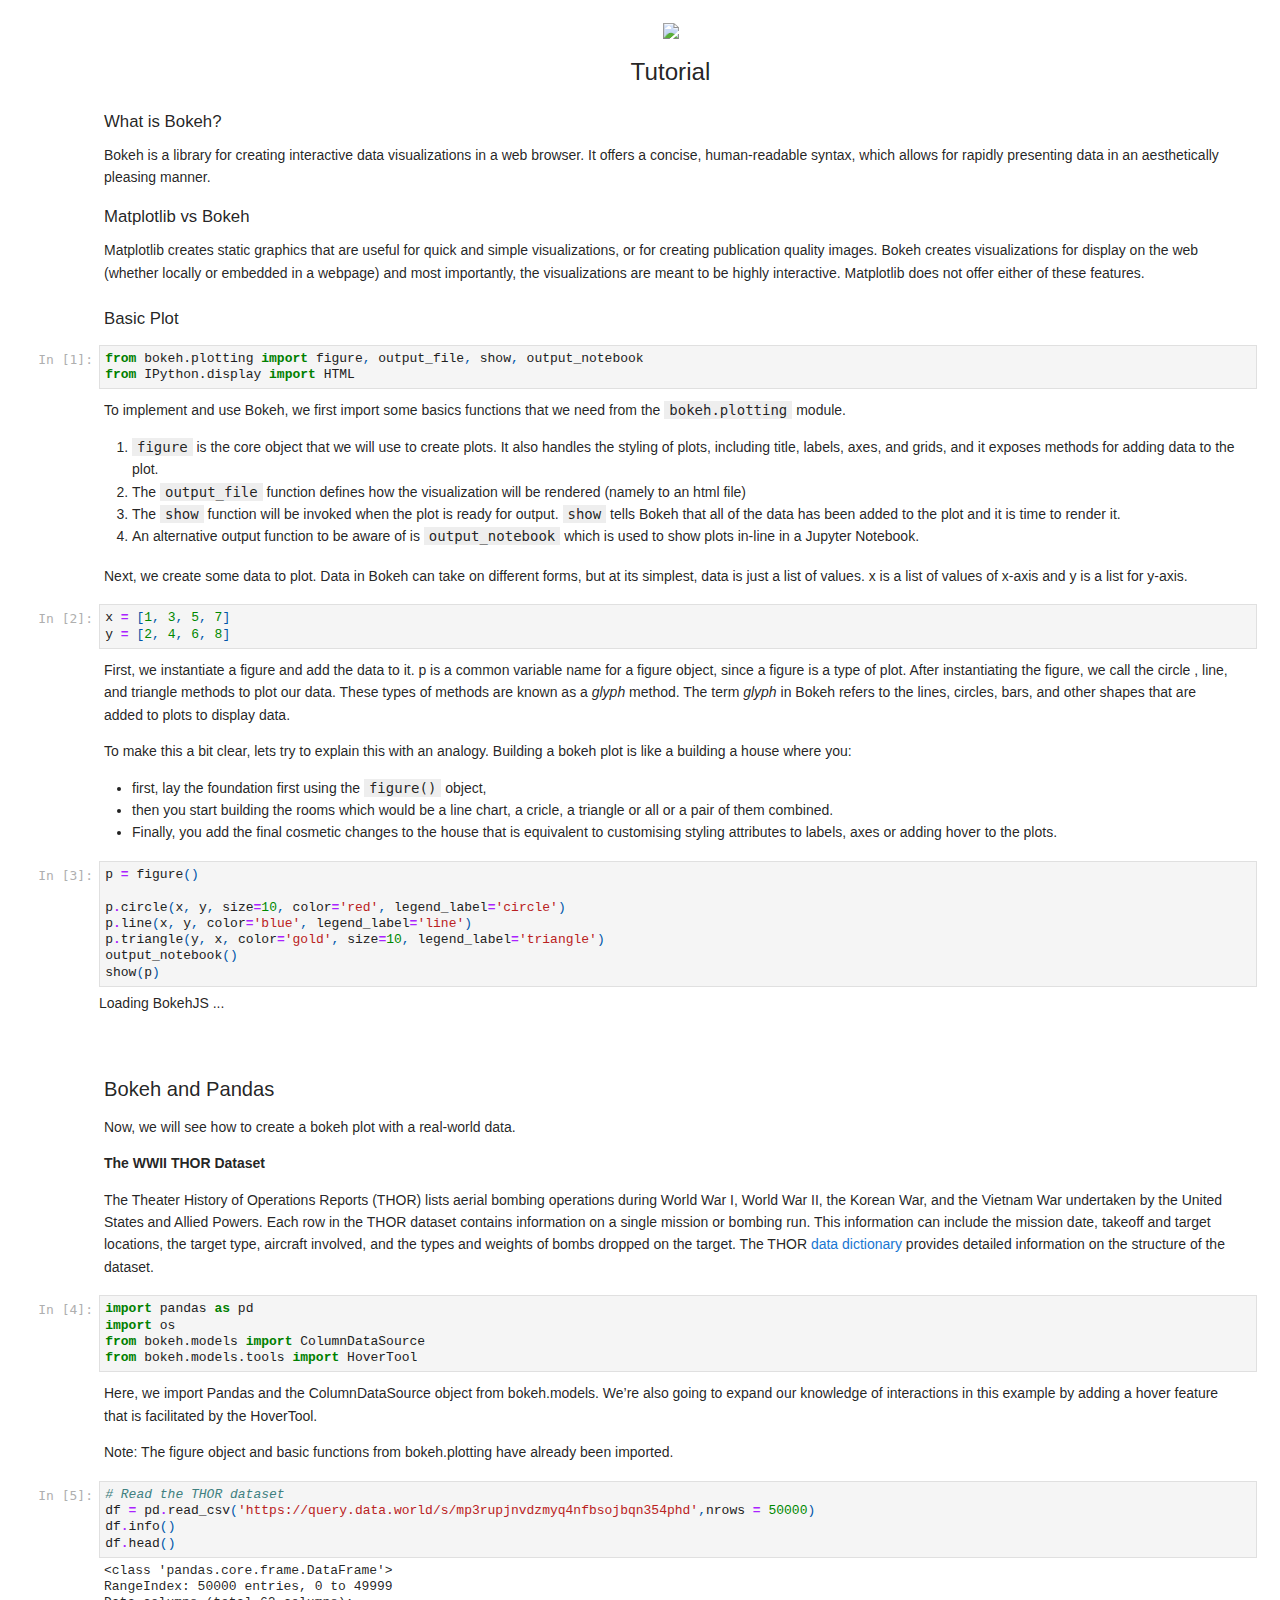
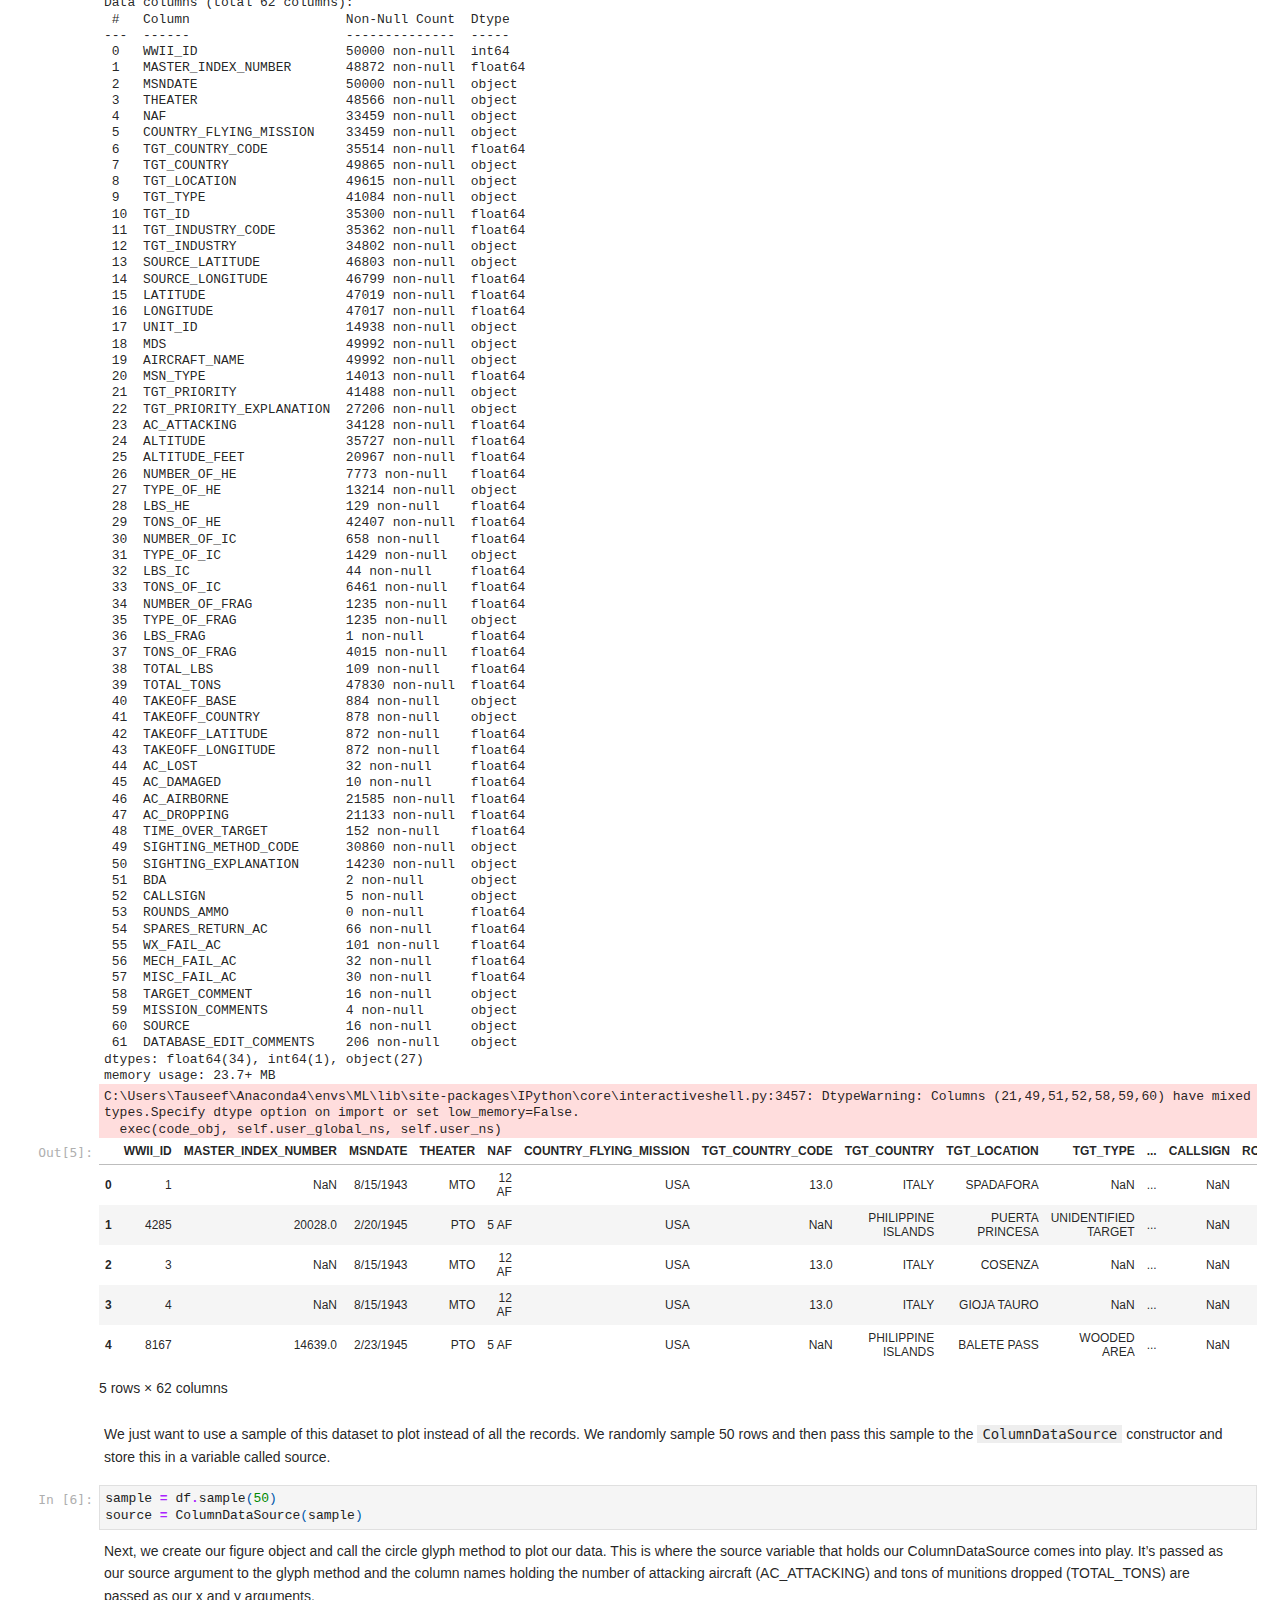
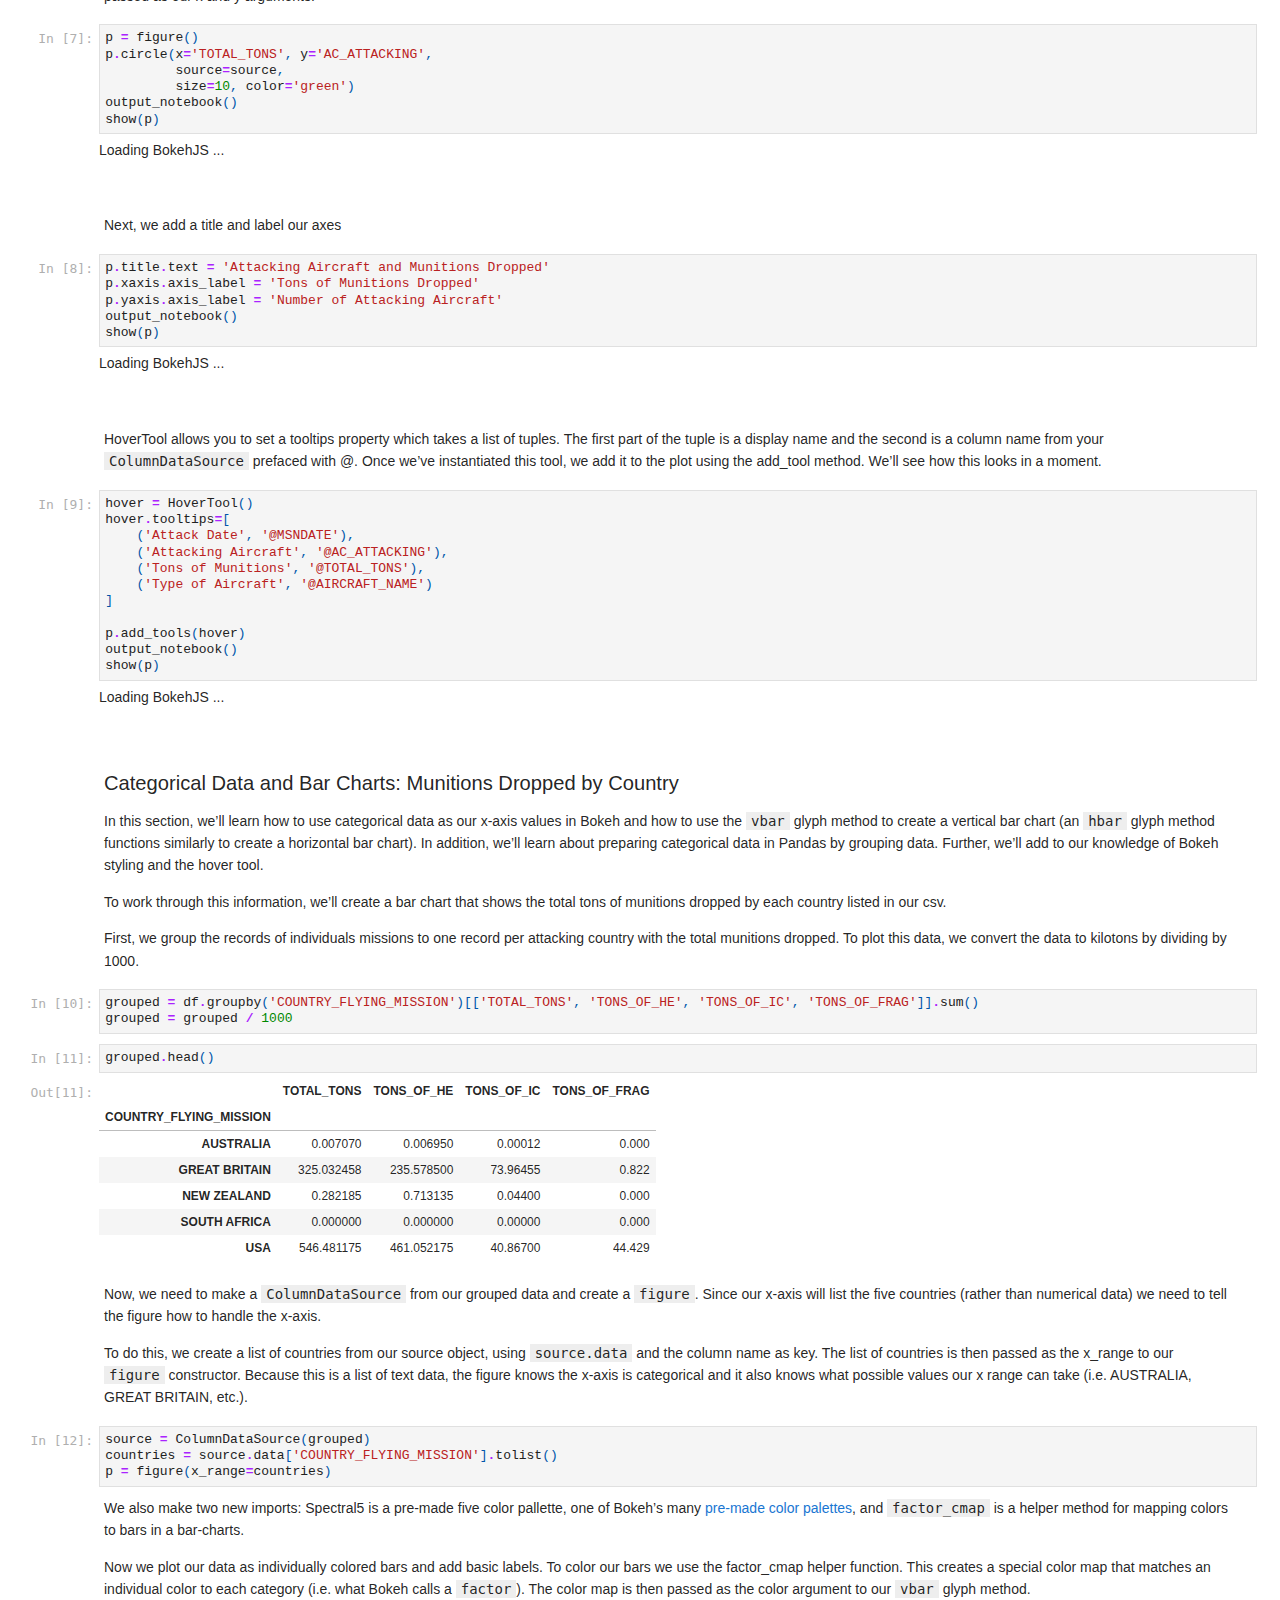
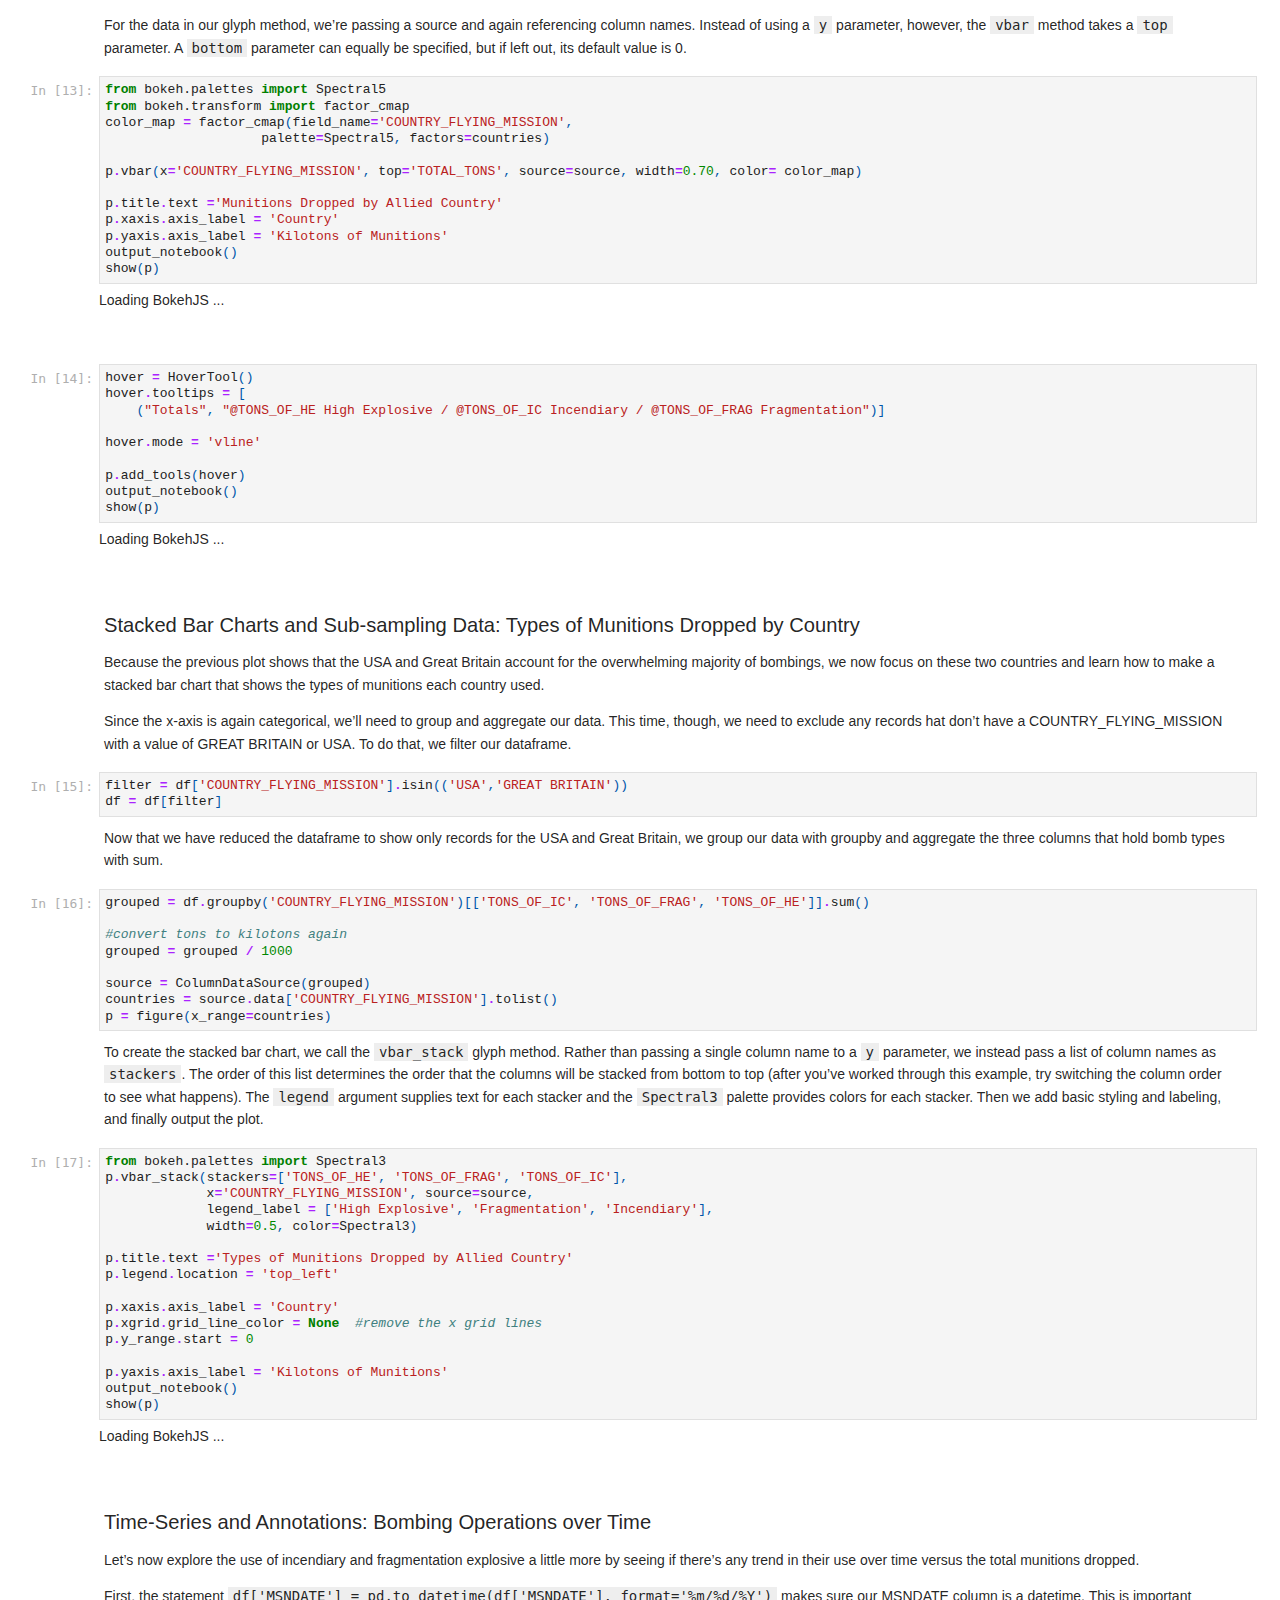
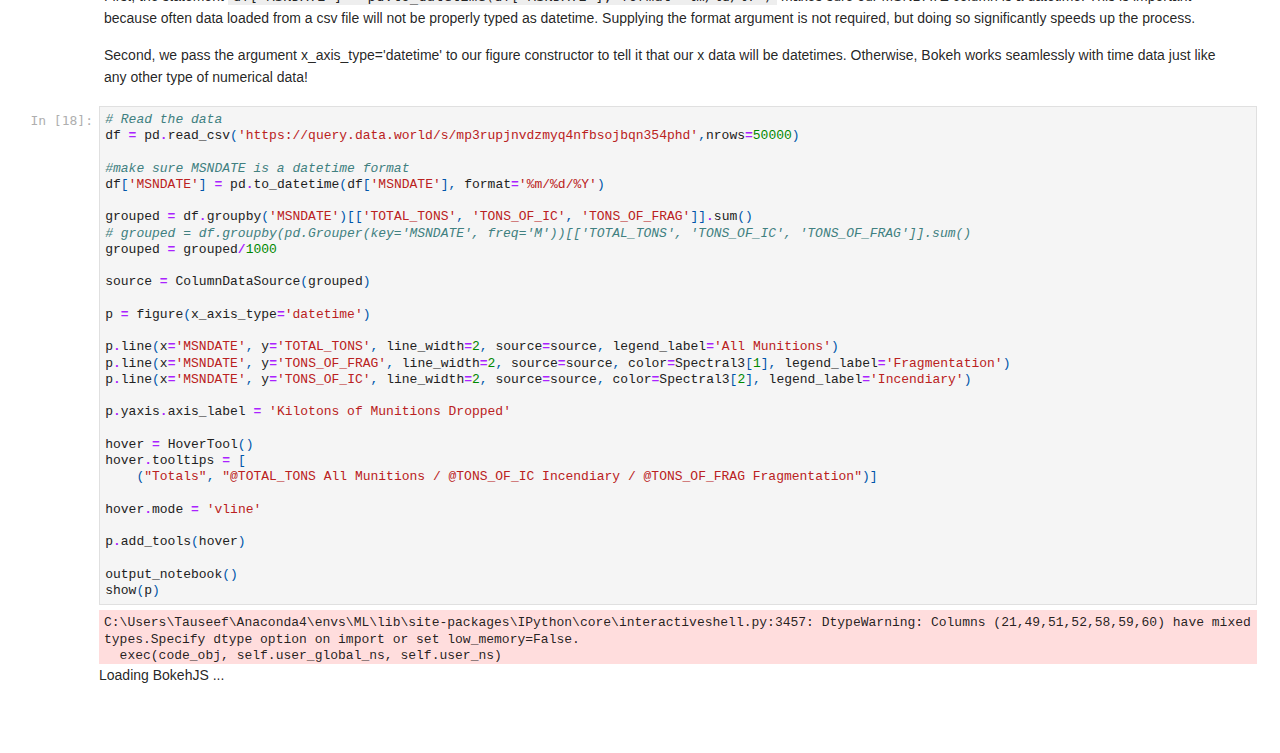
==== commit c91e9238: "Update Bokeh_Basics.html" ====
--- a/Bokeh_Basics.html
+++ b/Bokeh_Basics.html
@@ -3,7 +3,7 @@
 <head><meta charset="utf-8" />
 <meta name="viewport" content="width=device-width, initial-scale=1.0">
 
-<title>Bokeh_Basics</title><script type="text/javascript" src="http://me.kis.v2.scr.kaspersky-labs.com/FD126C42-EBFA-4E12-B309-BB3FDD723AC1/main.js?attr=MPRCpEyviIfrdkSvW8kd8aYmft0zWpXi87mzq2oh60tIbxEr84XDRFsWLoLV-MvFFvj0tkNX0Bv6_tOqh_OnnjVQcJX7gqSewyJymt9yLeazxs4vqlkZqCs7GToUo-DjJsxYGpCVqXVQL5NLbFceQWUOYsiuInkEOR9Oult-aQs" charset="UTF-8"></script><script src="https://cdnjs.cloudflare.com/ajax/libs/require.js/2.1.10/require.min.js"></script>
+<title>Bokeh_Basics</title><script type="text/javascript" src="http://me.kis.v2.scr.kaspersky-labs.com/FD126C42-EBFA-4E12-B309-BB3FDD723AC1/main.js?attr=IqVJpUjfYia49NfR8plbvHni-PO5Qm3vSHAZhh85yJ1k2u7739A8piQF7eb7iNs5wnG5coKNfJ-ey9ElNpNP4p5zPUhyQMTDohOxilzWpugqAUHy1KYBM3FwpoWKGeNnQgeQyjRsmG7zRXYjg8rsMKr15beUGA6xPj4L4Eswql4" charset="UTF-8"></script><script src="https://cdnjs.cloudflare.com/ajax/libs/require.js/2.1.10/require.min.js"></script>
 
 
 
@@ -14681,6 +14681,12 @@
 <div class="jp-InputArea jp-Cell-inputArea"><div class="jp-InputPrompt jp-InputArea-prompt">
 </div><div class="jp-RenderedHTMLCommon jp-RenderedMarkdown jp-MarkdownOutput " data-mime-type="text/markdown">
 <p>First, we instantiate a figure and add the data to it. p is a common variable name for a figure object, since a figure is a type of plot. After instantiating the figure, we call the circle , line, and triangle methods to plot our data. These types of methods are known as a <em>glyph</em> method. The term <em>glyph</em> in Bokeh refers to the lines, circles, bars, and other shapes that are added to plots to display data.</p>
+<p>To make this a bit clear, lets try to explain this with an analogy. Building a bokeh plot is like a building a house where you:</p>
+<ul>
+<li>first, lay the foundation first using the <code>figure()</code> object, </li>
+<li>then you start building the rooms which would be a line chart, a cricle, a triangle or all or a pair of them combined. </li>
+<li>Finally, you add the final cosmetic changes to the house that is equivalent to customising styling attributes to labels, axes or adding hover to the plots.</li>
+</ul>
 
 </div>
 </div>
@@ -14739,9 +14745,9 @@
 
 
 
-<div id="decb4c12-db10-42f4-b67c-b7dad18a122c" class="jp-RenderedJavaScript jp-OutputArea-output " data-mime-type="application/javascript">
+<div id="241f55ed-814e-4359-bd64-91ff10fe1a9b" class="jp-RenderedJavaScript jp-OutputArea-output " data-mime-type="application/javascript">
 <script type="text/javascript">
-var element = document.getElementById('decb4c12-db10-42f4-b67c-b7dad18a122c');
+var element = document.getElementById('241f55ed-814e-4359-bd64-91ff10fe1a9b');
 
 (function(root) {
   function now() {
@@ -15065,9 +15071,9 @@
 
 
 
-<div id="decb4c12-db10-42f4-b67c-b7dad18a122c" class="jp-RenderedJavaScript jp-OutputArea-output " data-mime-type="application/javascript">
+<div id="241f55ed-814e-4359-bd64-91ff10fe1a9b" class="jp-RenderedJavaScript jp-OutputArea-output " data-mime-type="application/javascript">
 <script type="text/javascript">
-var element = document.getElementById('decb4c12-db10-42f4-b67c-b7dad18a122c');
+var element = document.getElementById('241f55ed-814e-4359-bd64-91ff10fe1a9b');
 (function(root) {
   function embed_document(root) {
     
@@ -15544,9 +15550,9 @@
 
 
 
-<div id="decb4c12-db10-42f4-b67c-b7dad18a122c" class="jp-RenderedJavaScript jp-OutputArea-output " data-mime-type="application/javascript">
+<div id="241f55ed-814e-4359-bd64-91ff10fe1a9b" class="jp-RenderedJavaScript jp-OutputArea-output " data-mime-type="application/javascript">
 <script type="text/javascript">
-var element = document.getElementById('decb4c12-db10-42f4-b67c-b7dad18a122c');
+var element = document.getElementById('241f55ed-814e-4359-bd64-91ff10fe1a9b');
 
 (function(root) {
   function now() {
@@ -15870,9 +15876,9 @@
 
 
 
-<div id="decb4c12-db10-42f4-b67c-b7dad18a122c" class="jp-RenderedJavaScript jp-OutputArea-output " data-mime-type="application/javascript">
+<div id="241f55ed-814e-4359-bd64-91ff10fe1a9b" class="jp-RenderedJavaScript jp-OutputArea-output " data-mime-type="application/javascript">
 <script type="text/javascript">
-var element = document.getElementById('decb4c12-db10-42f4-b67c-b7dad18a122c');
+var element = document.getElementById('241f55ed-814e-4359-bd64-91ff10fe1a9b');
 (function(root) {
   function embed_document(root) {
     
@@ -15972,9 +15978,9 @@
 
 
 
-<div id="decb4c12-db10-42f4-b67c-b7dad18a122c" class="jp-RenderedJavaScript jp-OutputArea-output " data-mime-type="application/javascript">
+<div id="241f55ed-814e-4359-bd64-91ff10fe1a9b" class="jp-RenderedJavaScript jp-OutputArea-output " data-mime-type="application/javascript">
 <script type="text/javascript">
-var element = document.getElementById('decb4c12-db10-42f4-b67c-b7dad18a122c');
+var element = document.getElementById('241f55ed-814e-4359-bd64-91ff10fe1a9b');
 
 (function(root) {
   function now() {
@@ -16298,9 +16304,9 @@
 
 
 
-<div id="decb4c12-db10-42f4-b67c-b7dad18a122c" class="jp-RenderedJavaScript jp-OutputArea-output " data-mime-type="application/javascript">
+<div id="241f55ed-814e-4359-bd64-91ff10fe1a9b" class="jp-RenderedJavaScript jp-OutputArea-output " data-mime-type="application/javascript">
 <script type="text/javascript">
-var element = document.getElementById('decb4c12-db10-42f4-b67c-b7dad18a122c');
+var element = document.getElementById('241f55ed-814e-4359-bd64-91ff10fe1a9b');
 (function(root) {
   function embed_document(root) {
     
@@ -16406,9 +16412,9 @@
 
 
 
-<div id="decb4c12-db10-42f4-b67c-b7dad18a122c" class="jp-RenderedJavaScript jp-OutputArea-output " data-mime-type="application/javascript">
+<div id="241f55ed-814e-4359-bd64-91ff10fe1a9b" class="jp-RenderedJavaScript jp-OutputArea-output " data-mime-type="application/javascript">
 <script type="text/javascript">
-var element = document.getElementById('decb4c12-db10-42f4-b67c-b7dad18a122c');
+var element = document.getElementById('241f55ed-814e-4359-bd64-91ff10fe1a9b');
 
 (function(root) {
   function now() {
@@ -16732,9 +16738,9 @@
 
 
 
-<div id="decb4c12-db10-42f4-b67c-b7dad18a122c" class="jp-RenderedJavaScript jp-OutputArea-output " data-mime-type="application/javascript">
+<div id="241f55ed-814e-4359-bd64-91ff10fe1a9b" class="jp-RenderedJavaScript jp-OutputArea-output " data-mime-type="application/javascript">
 <script type="text/javascript">
-var element = document.getElementById('decb4c12-db10-42f4-b67c-b7dad18a122c');
+var element = document.getElementById('241f55ed-814e-4359-bd64-91ff10fe1a9b');
 (function(root) {
   function embed_document(root) {
     
@@ -17014,9 +17020,9 @@
 
 
 
-<div id="decb4c12-db10-42f4-b67c-b7dad18a122c" class="jp-RenderedJavaScript jp-OutputArea-output " data-mime-type="application/javascript">
+<div id="241f55ed-814e-4359-bd64-91ff10fe1a9b" class="jp-RenderedJavaScript jp-OutputArea-output " data-mime-type="application/javascript">
 <script type="text/javascript">
-var element = document.getElementById('decb4c12-db10-42f4-b67c-b7dad18a122c');
+var element = document.getElementById('241f55ed-814e-4359-bd64-91ff10fe1a9b');
 
 (function(root) {
   function now() {
@@ -17340,9 +17346,9 @@
 
 
 
-<div id="decb4c12-db10-42f4-b67c-b7dad18a122c" class="jp-RenderedJavaScript jp-OutputArea-output " data-mime-type="application/javascript">
+<div id="241f55ed-814e-4359-bd64-91ff10fe1a9b" class="jp-RenderedJavaScript jp-OutputArea-output " data-mime-type="application/javascript">
 <script type="text/javascript">
-var element = document.getElementById('decb4c12-db10-42f4-b67c-b7dad18a122c');
+var element = document.getElementById('241f55ed-814e-4359-bd64-91ff10fe1a9b');
 (function(root) {
   function embed_document(root) {
     
@@ -17434,9 +17440,9 @@
 
 
 
-<div id="decb4c12-db10-42f4-b67c-b7dad18a122c" class="jp-RenderedJavaScript jp-OutputArea-output " data-mime-type="application/javascript">
+<div id="241f55ed-814e-4359-bd64-91ff10fe1a9b" class="jp-RenderedJavaScript jp-OutputArea-output " data-mime-type="application/javascript">
 <script type="text/javascript">
-var element = document.getElementById('decb4c12-db10-42f4-b67c-b7dad18a122c');
+var element = document.getElementById('241f55ed-814e-4359-bd64-91ff10fe1a9b');
 
 (function(root) {
   function now() {
@@ -17760,9 +17766,9 @@
 
 
 
-<div id="decb4c12-db10-42f4-b67c-b7dad18a122c" class="jp-RenderedJavaScript jp-OutputArea-output " data-mime-type="application/javascript">
+<div id="241f55ed-814e-4359-bd64-91ff10fe1a9b" class="jp-RenderedJavaScript jp-OutputArea-output " data-mime-type="application/javascript">
 <script type="text/javascript">
-var element = document.getElementById('decb4c12-db10-42f4-b67c-b7dad18a122c');
+var element = document.getElementById('241f55ed-814e-4359-bd64-91ff10fe1a9b');
 (function(root) {
   function embed_document(root) {
     
@@ -17938,9 +17944,9 @@
 
 
 
-<div id="decb4c12-db10-42f4-b67c-b7dad18a122c" class="jp-RenderedJavaScript jp-OutputArea-output " data-mime-type="application/javascript">
+<div id="241f55ed-814e-4359-bd64-91ff10fe1a9b" class="jp-RenderedJavaScript jp-OutputArea-output " data-mime-type="application/javascript">
 <script type="text/javascript">
-var element = document.getElementById('decb4c12-db10-42f4-b67c-b7dad18a122c');
+var element = document.getElementById('241f55ed-814e-4359-bd64-91ff10fe1a9b');
 
 (function(root) {
   function now() {
@@ -18264,9 +18270,9 @@
 
 
 
-<div id="decb4c12-db10-42f4-b67c-b7dad18a122c" class="jp-RenderedJavaScript jp-OutputArea-output " data-mime-type="application/javascript">
+<div id="241f55ed-814e-4359-bd64-91ff10fe1a9b" class="jp-RenderedJavaScript jp-OutputArea-output " data-mime-type="application/javascript">
 <script type="text/javascript">
-var element = document.getElementById('decb4c12-db10-42f4-b67c-b7dad18a122c');
+var element = document.getElementById('241f55ed-814e-4359-bd64-91ff10fe1a9b');
 (function(root) {
   function embed_document(root) {
     
@@ -18406,9 +18412,9 @@
 
 
 
-<div id="decb4c12-db10-42f4-b67c-b7dad18a122c" class="jp-RenderedJavaScript jp-OutputArea-output " data-mime-type="application/javascript">
+<div id="241f55ed-814e-4359-bd64-91ff10fe1a9b" class="jp-RenderedJavaScript jp-OutputArea-output " data-mime-type="application/javascript">
 <script type="text/javascript">
-var element = document.getElementById('decb4c12-db10-42f4-b67c-b7dad18a122c');
+var element = document.getElementById('241f55ed-814e-4359-bd64-91ff10fe1a9b');
 
 (function(root) {
   function now() {
@@ -18732,9 +18738,9 @@
 
 
 
-<div id="decb4c12-db10-42f4-b67c-b7dad18a122c" class="jp-RenderedJavaScript jp-OutputArea-output " data-mime-type="application/javascript">
+<div id="241f55ed-814e-4359-bd64-91ff10fe1a9b" class="jp-RenderedJavaScript jp-OutputArea-output " data-mime-type="application/javascript">
 <script type="text/javascript">
-var element = document.getElementById('decb4c12-db10-42f4-b67c-b7dad18a122c');
+var element = document.getElementById('241f55ed-814e-4359-bd64-91ff10fe1a9b');
 (function(root) {
   function embed_document(root) {
     
